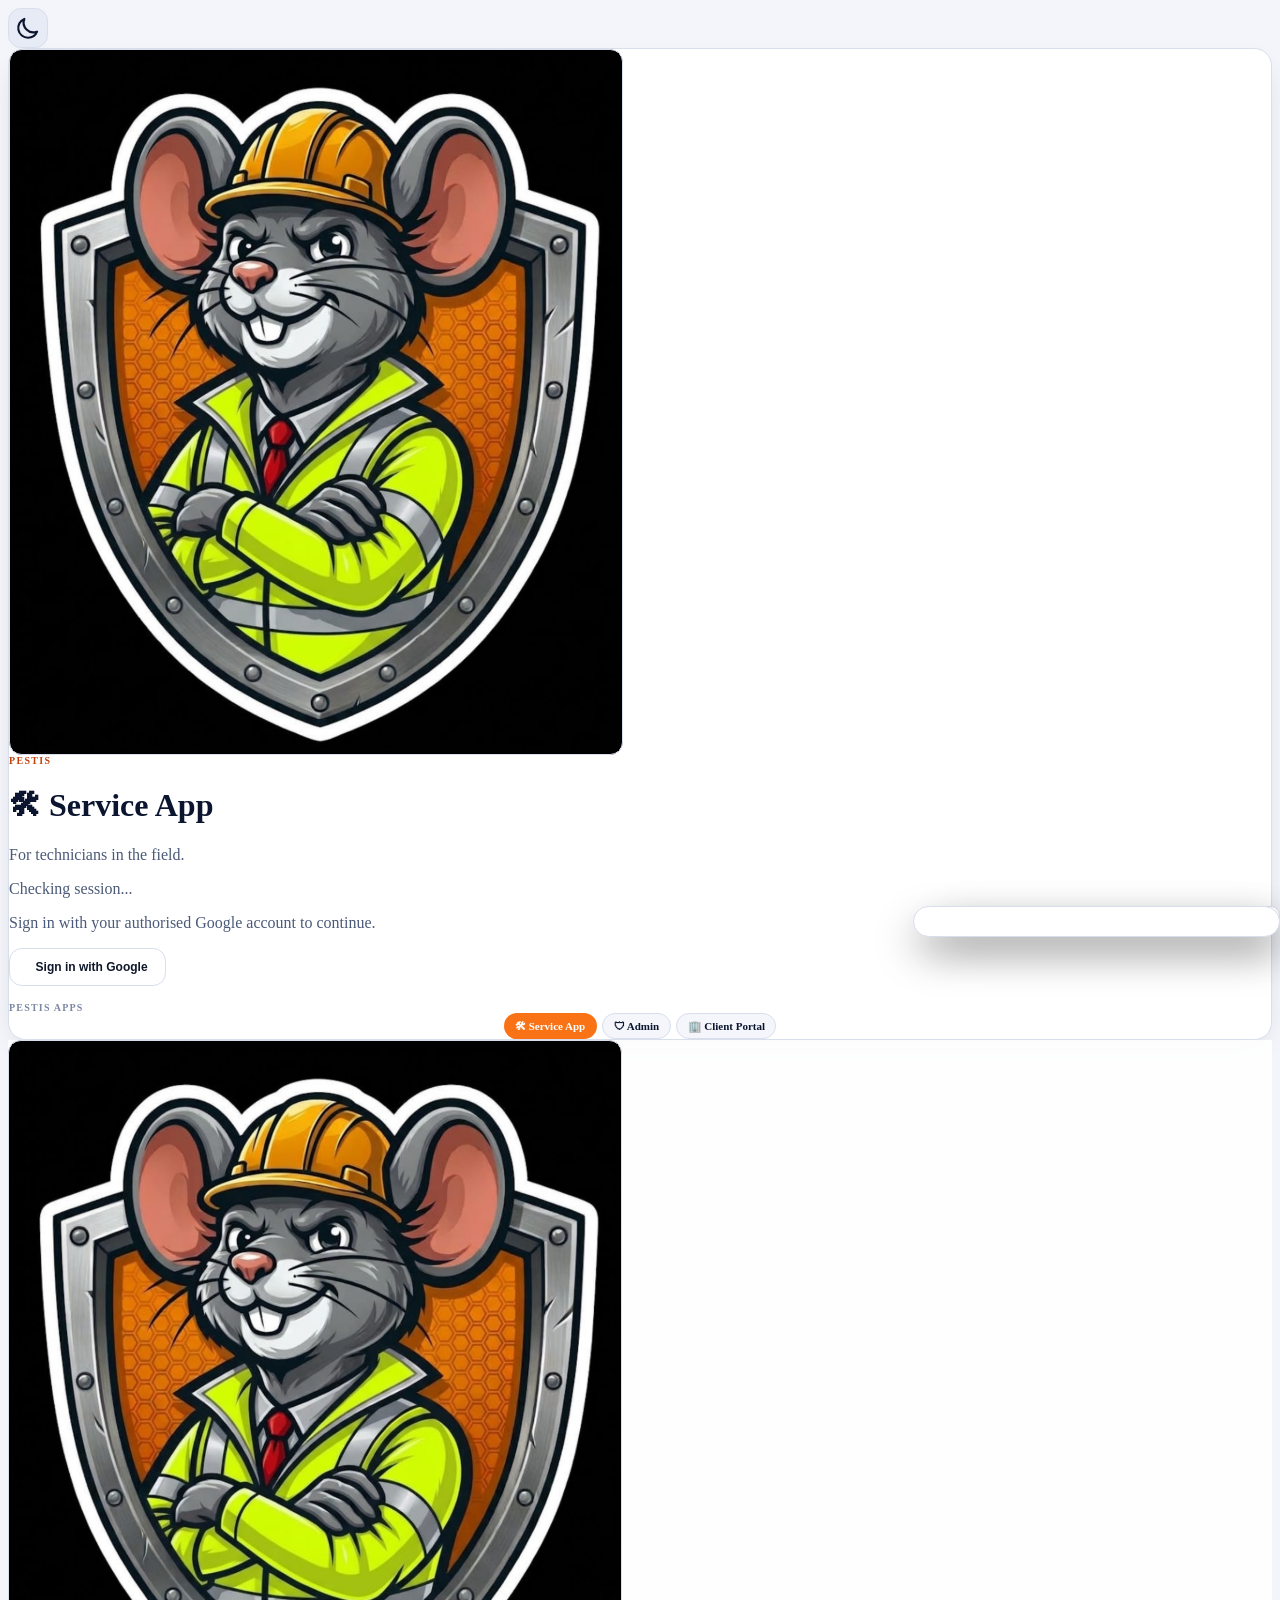
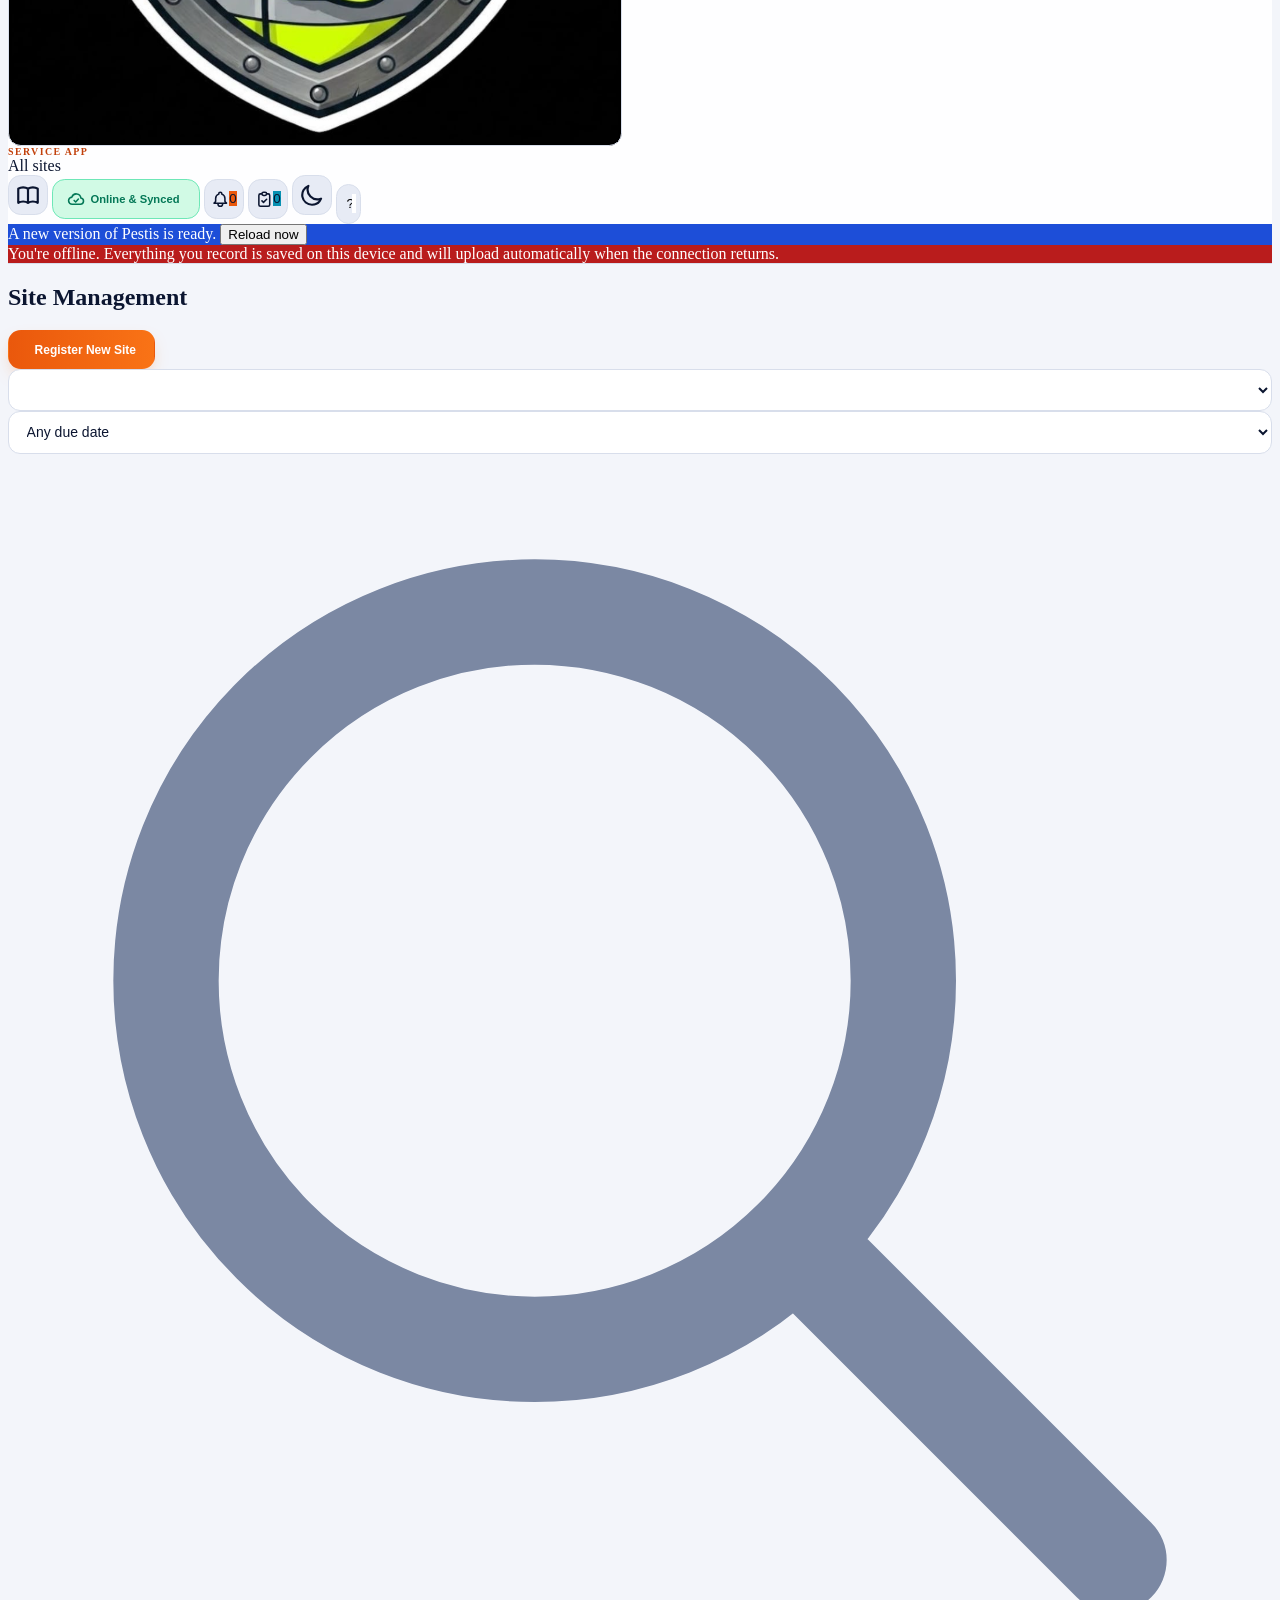
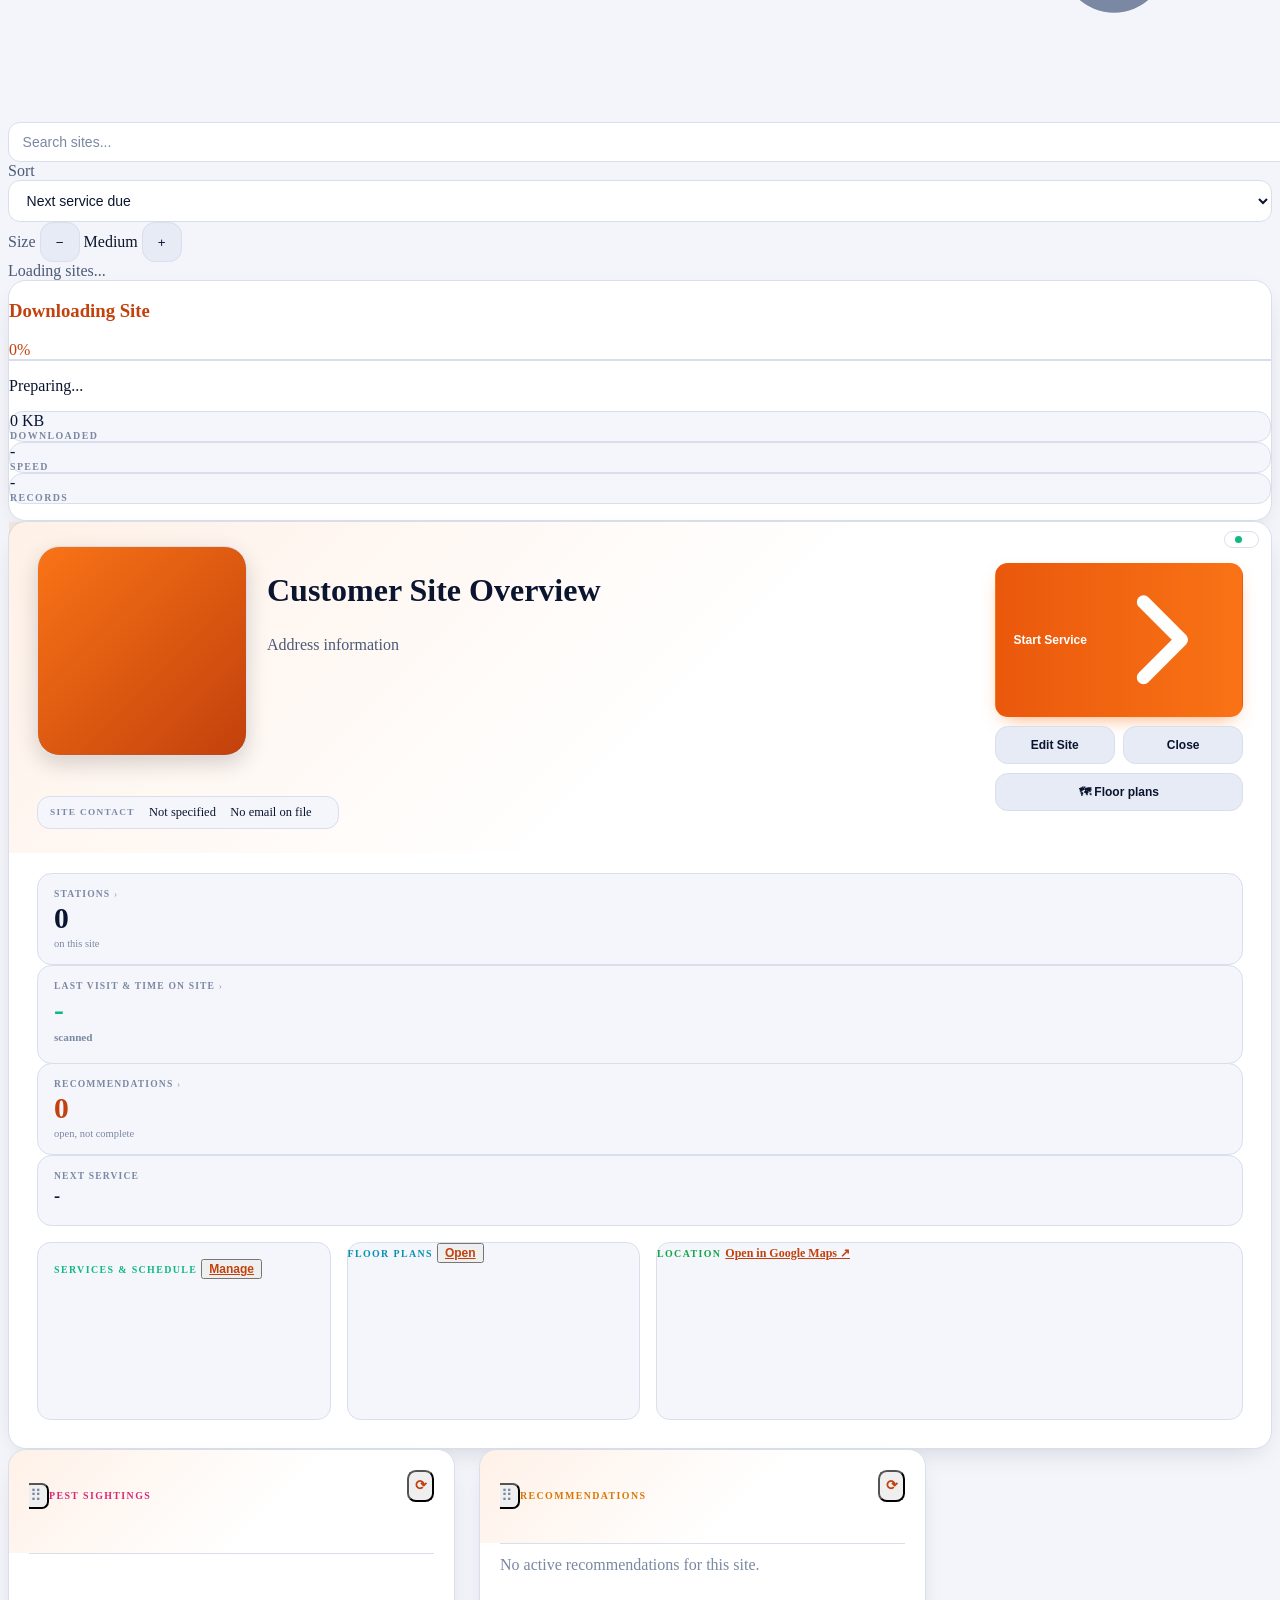
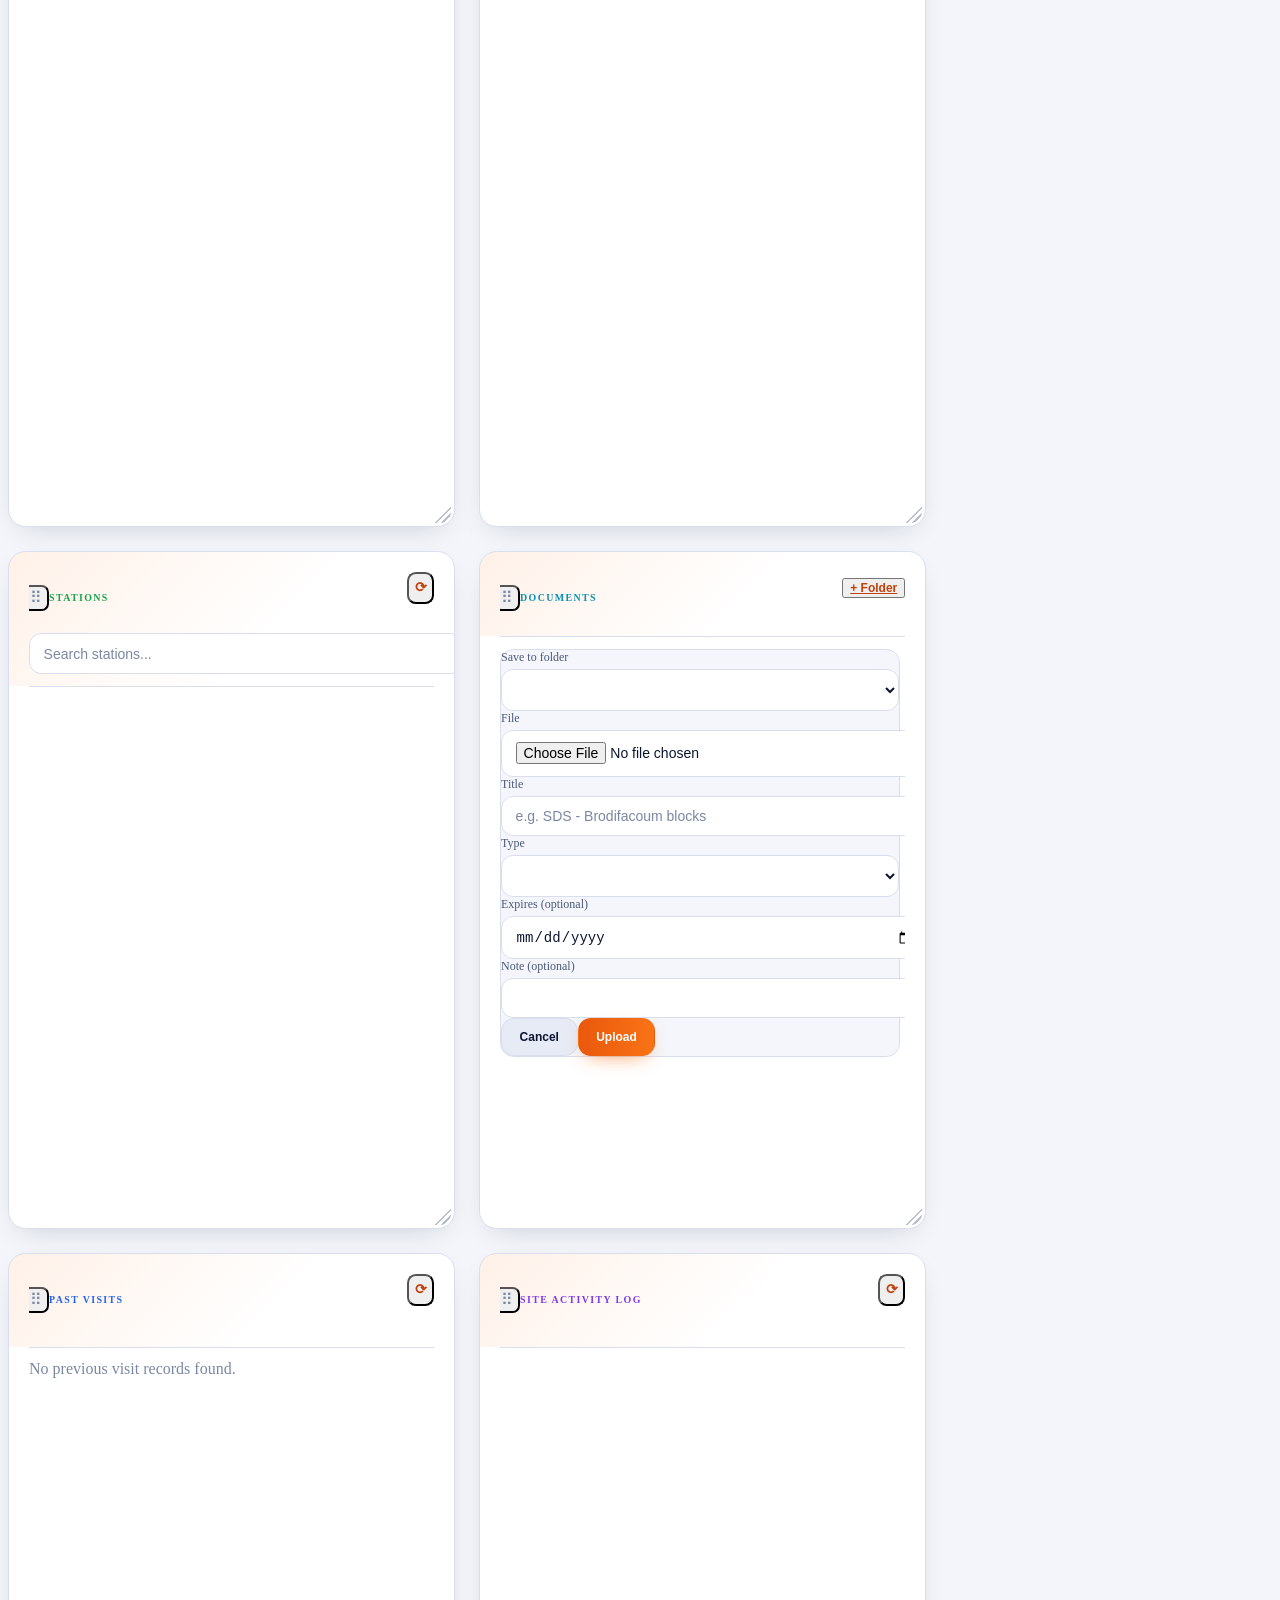
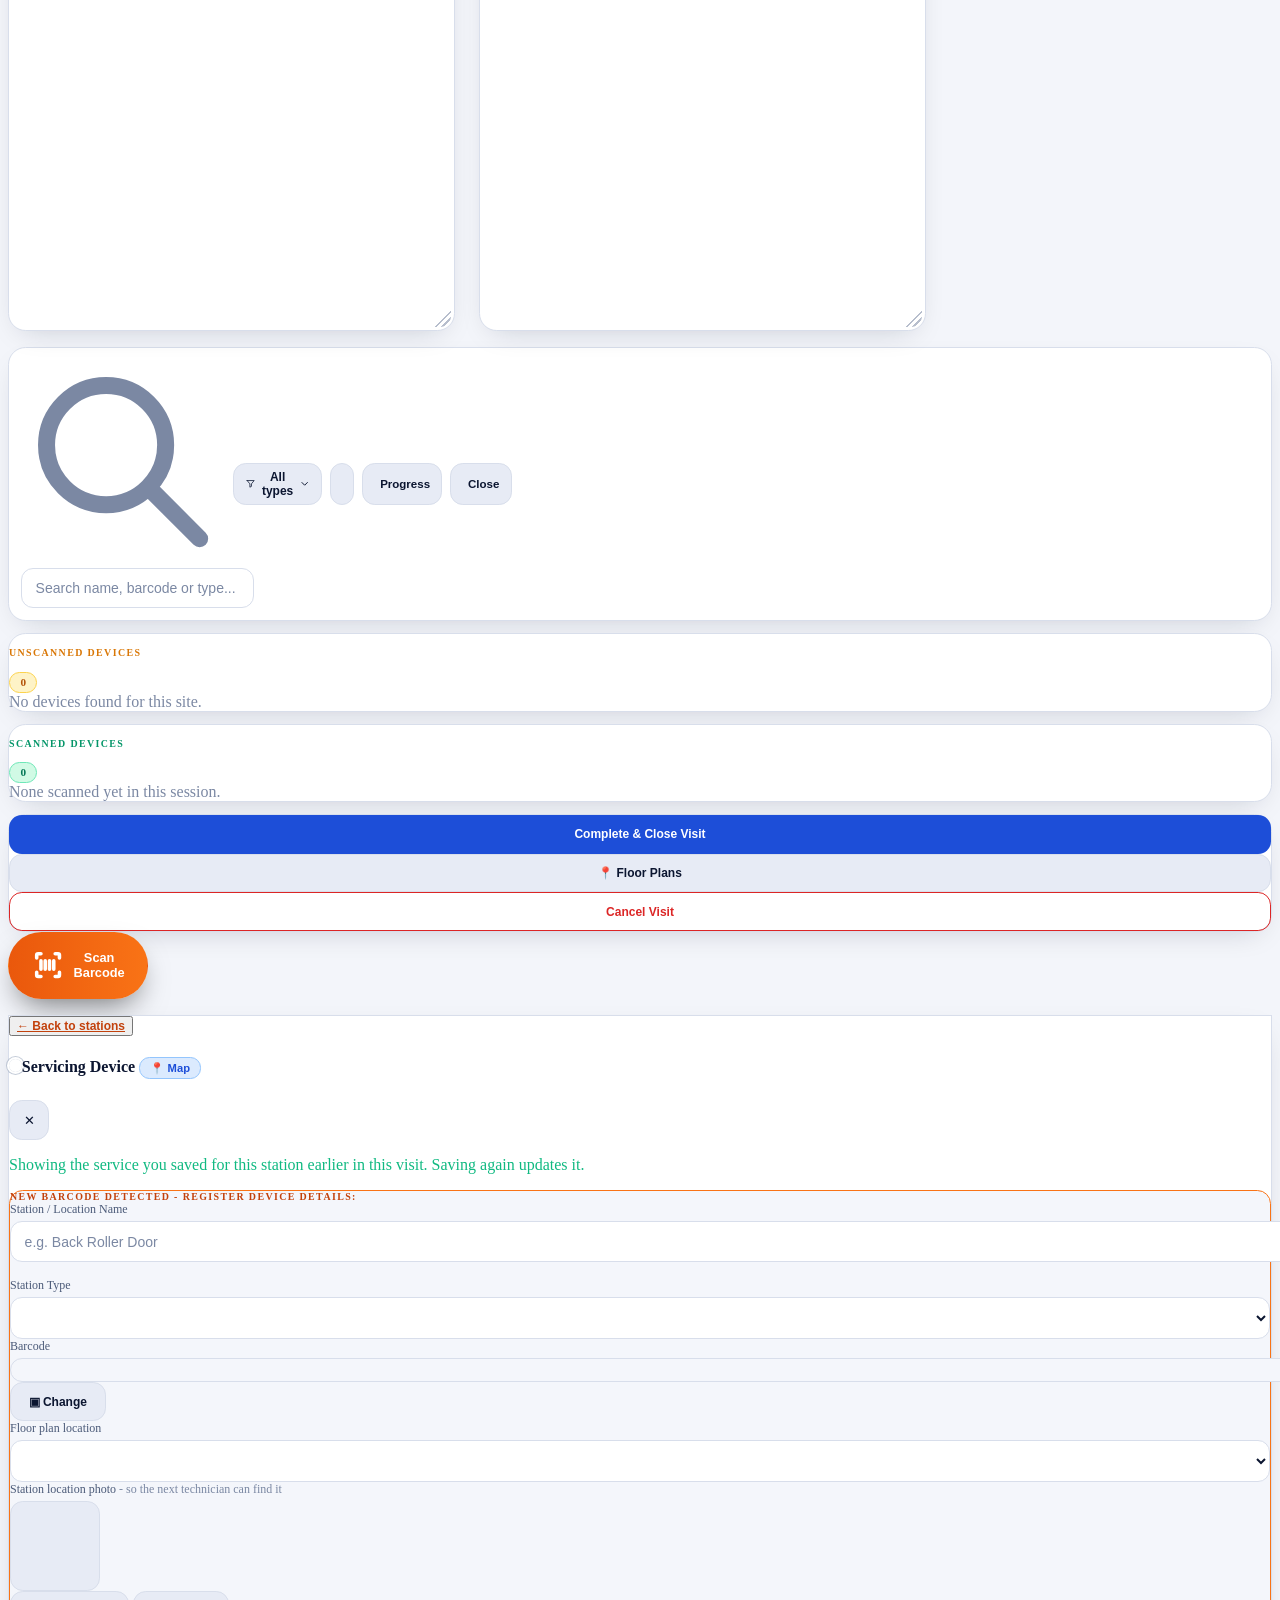
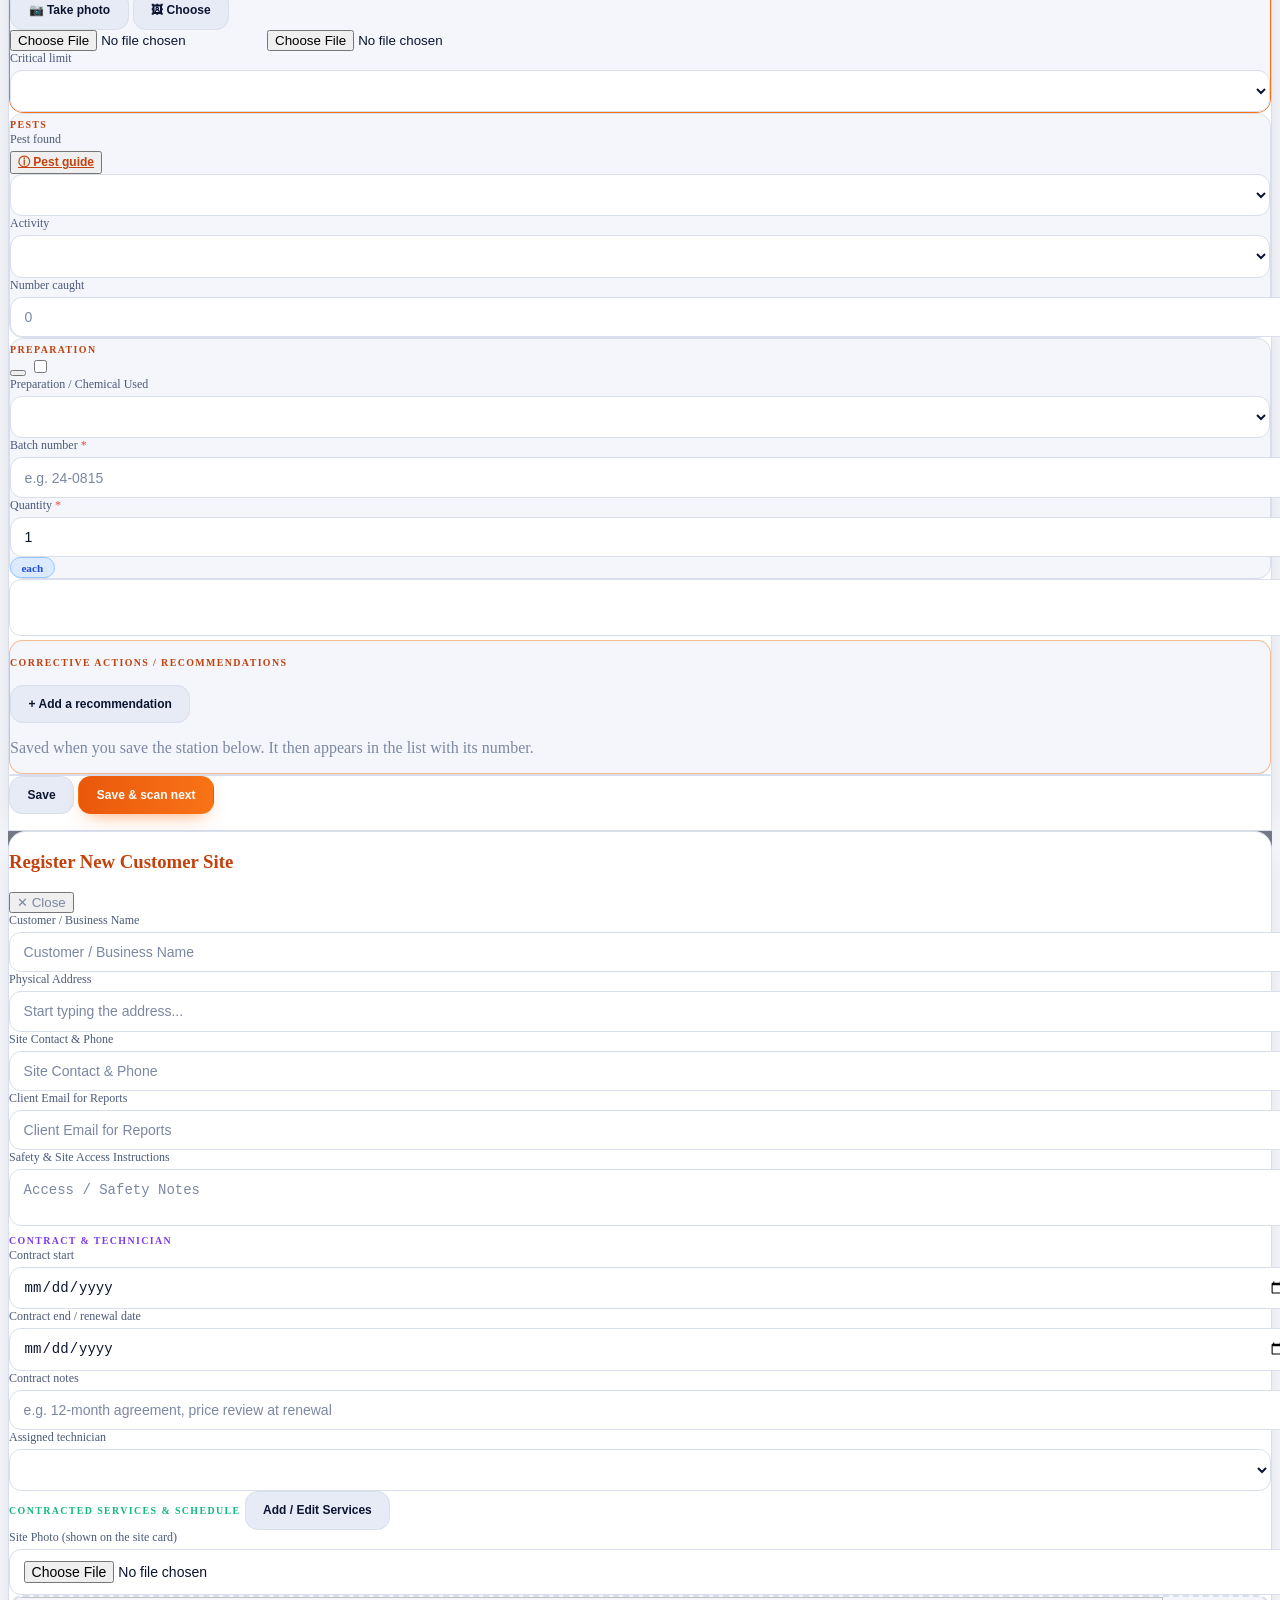
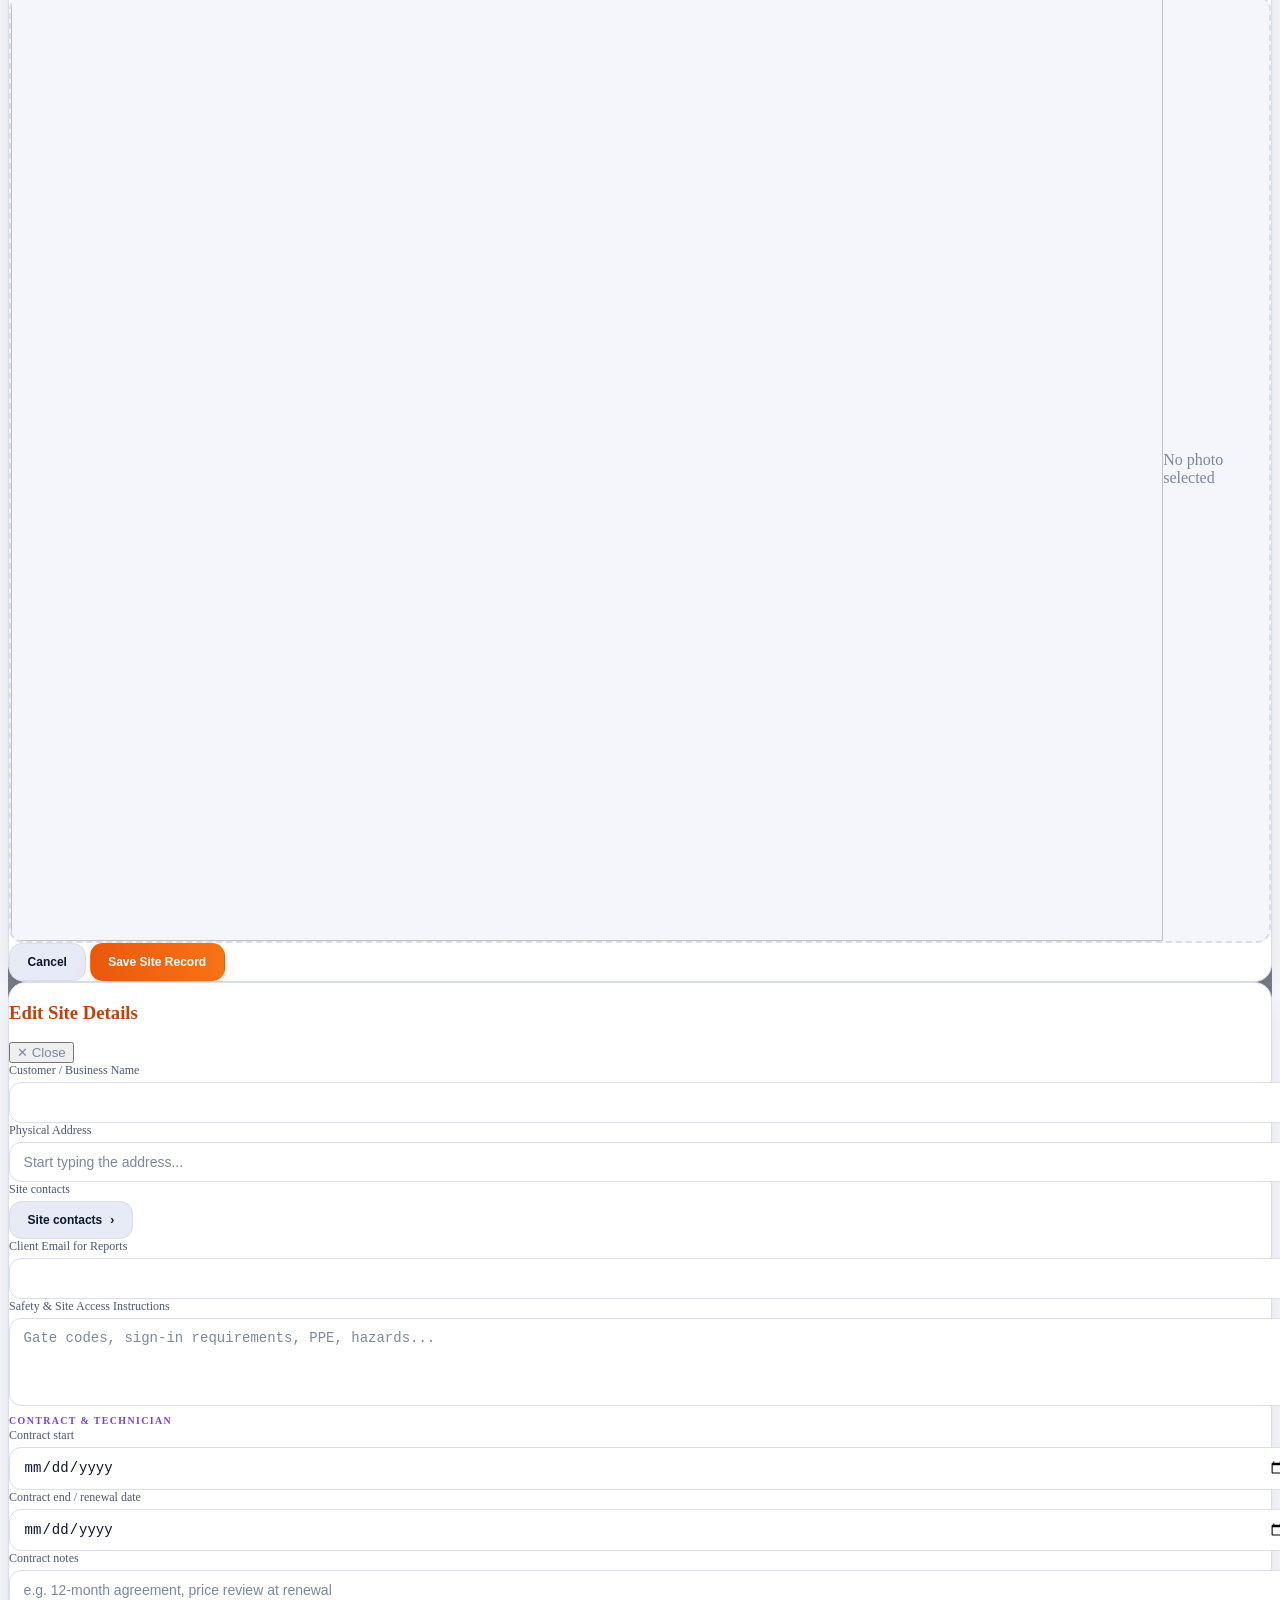
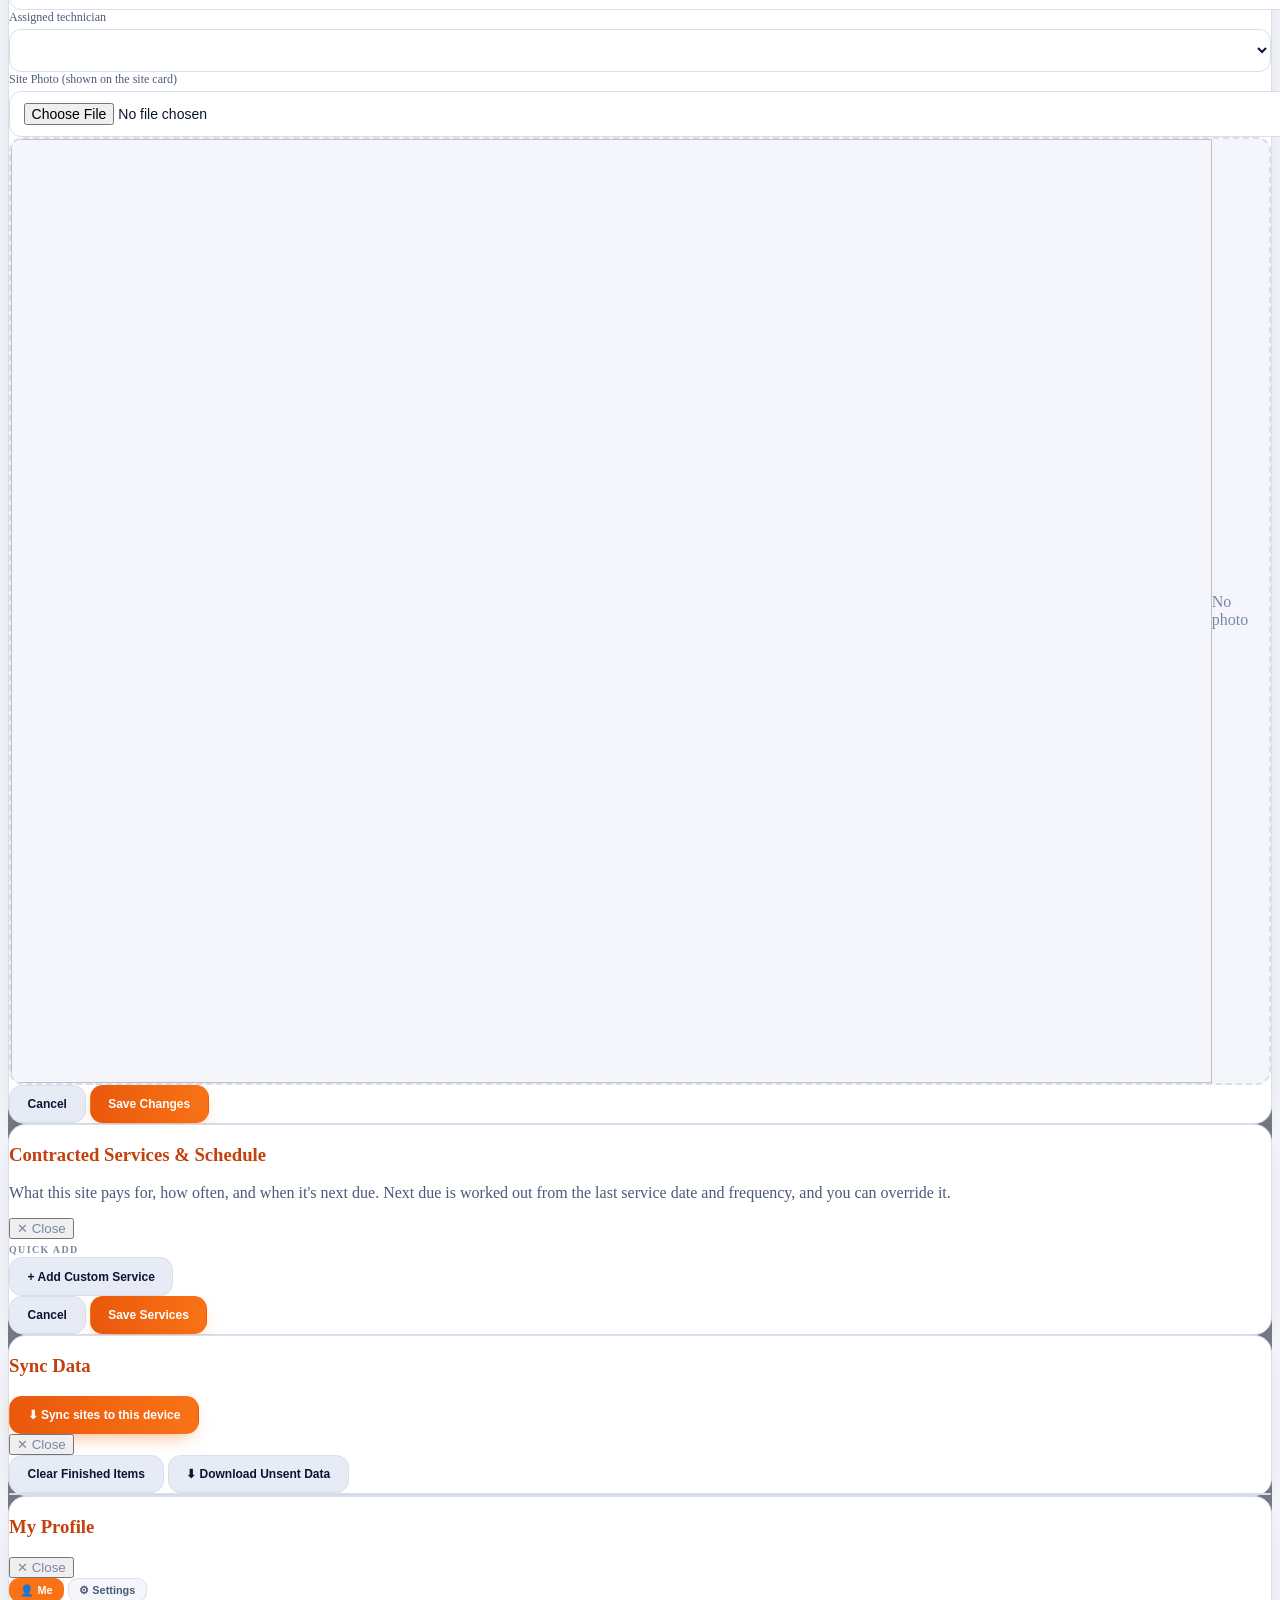
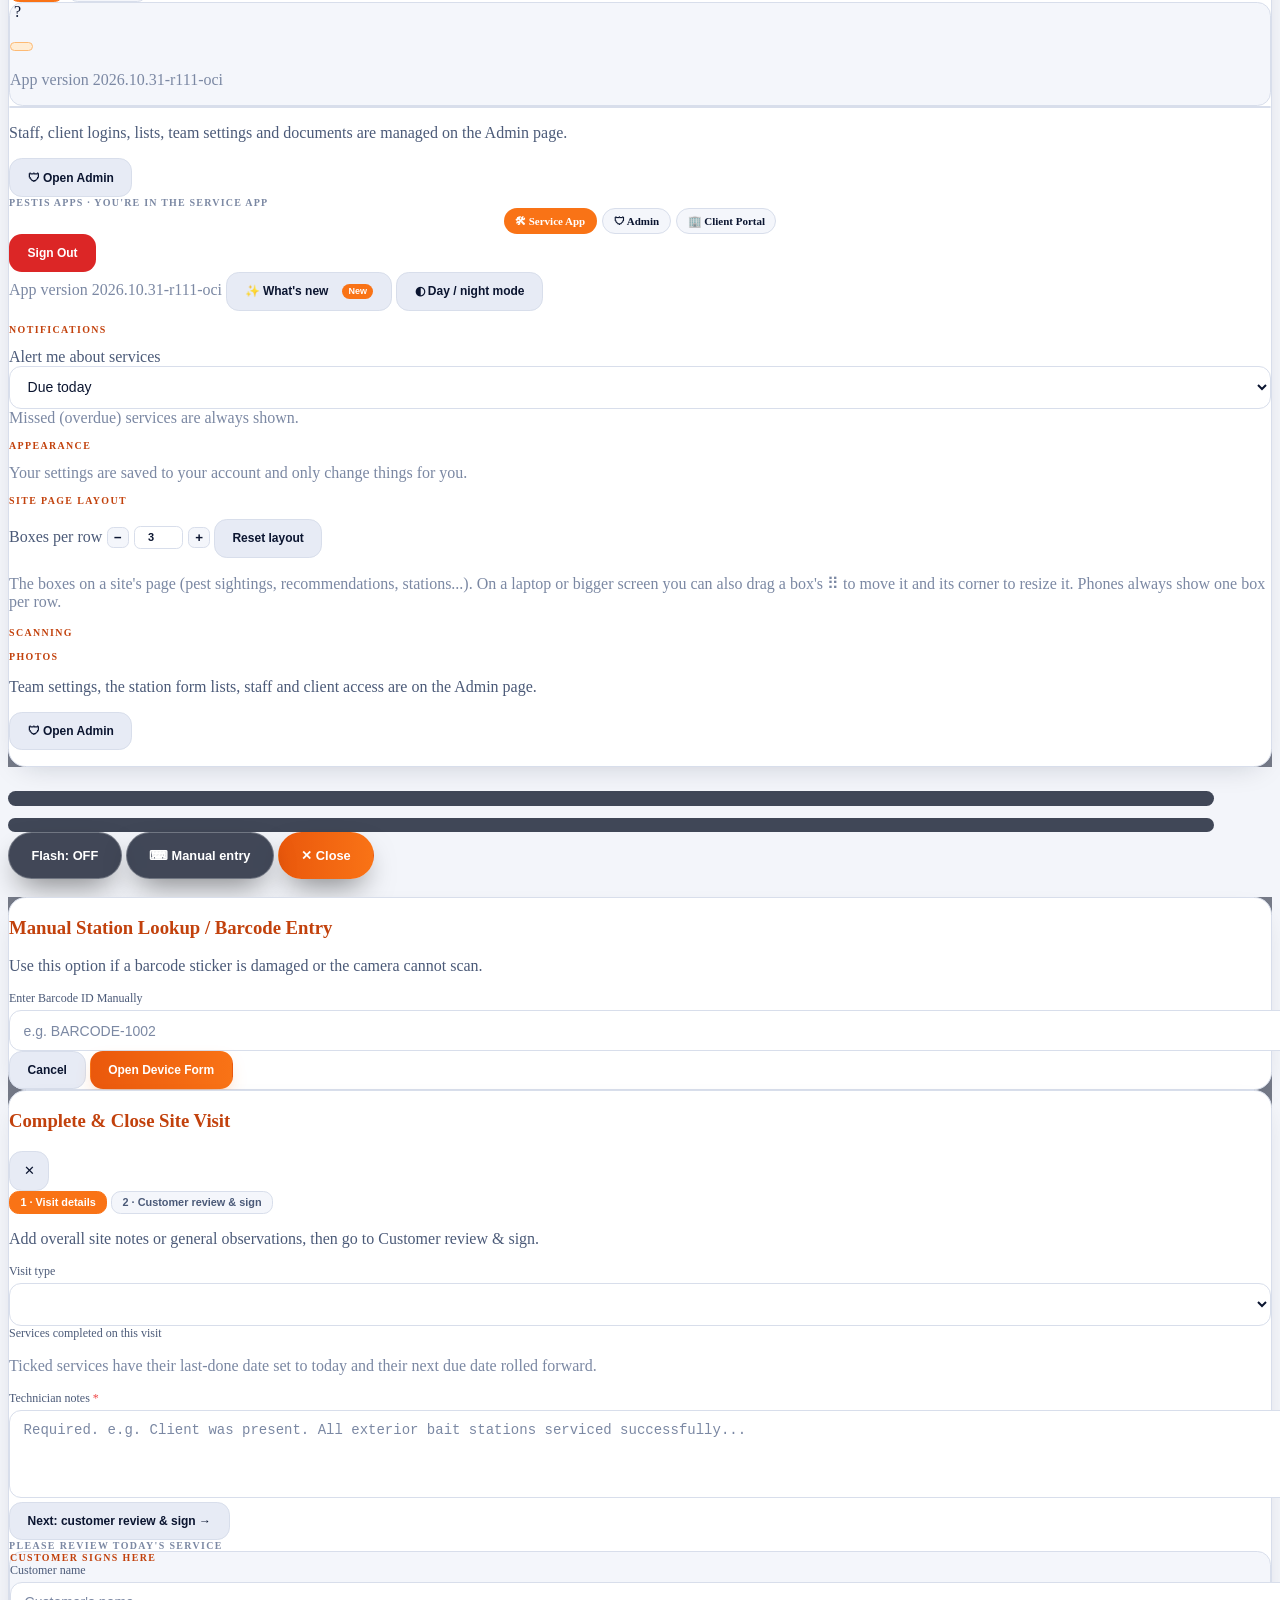
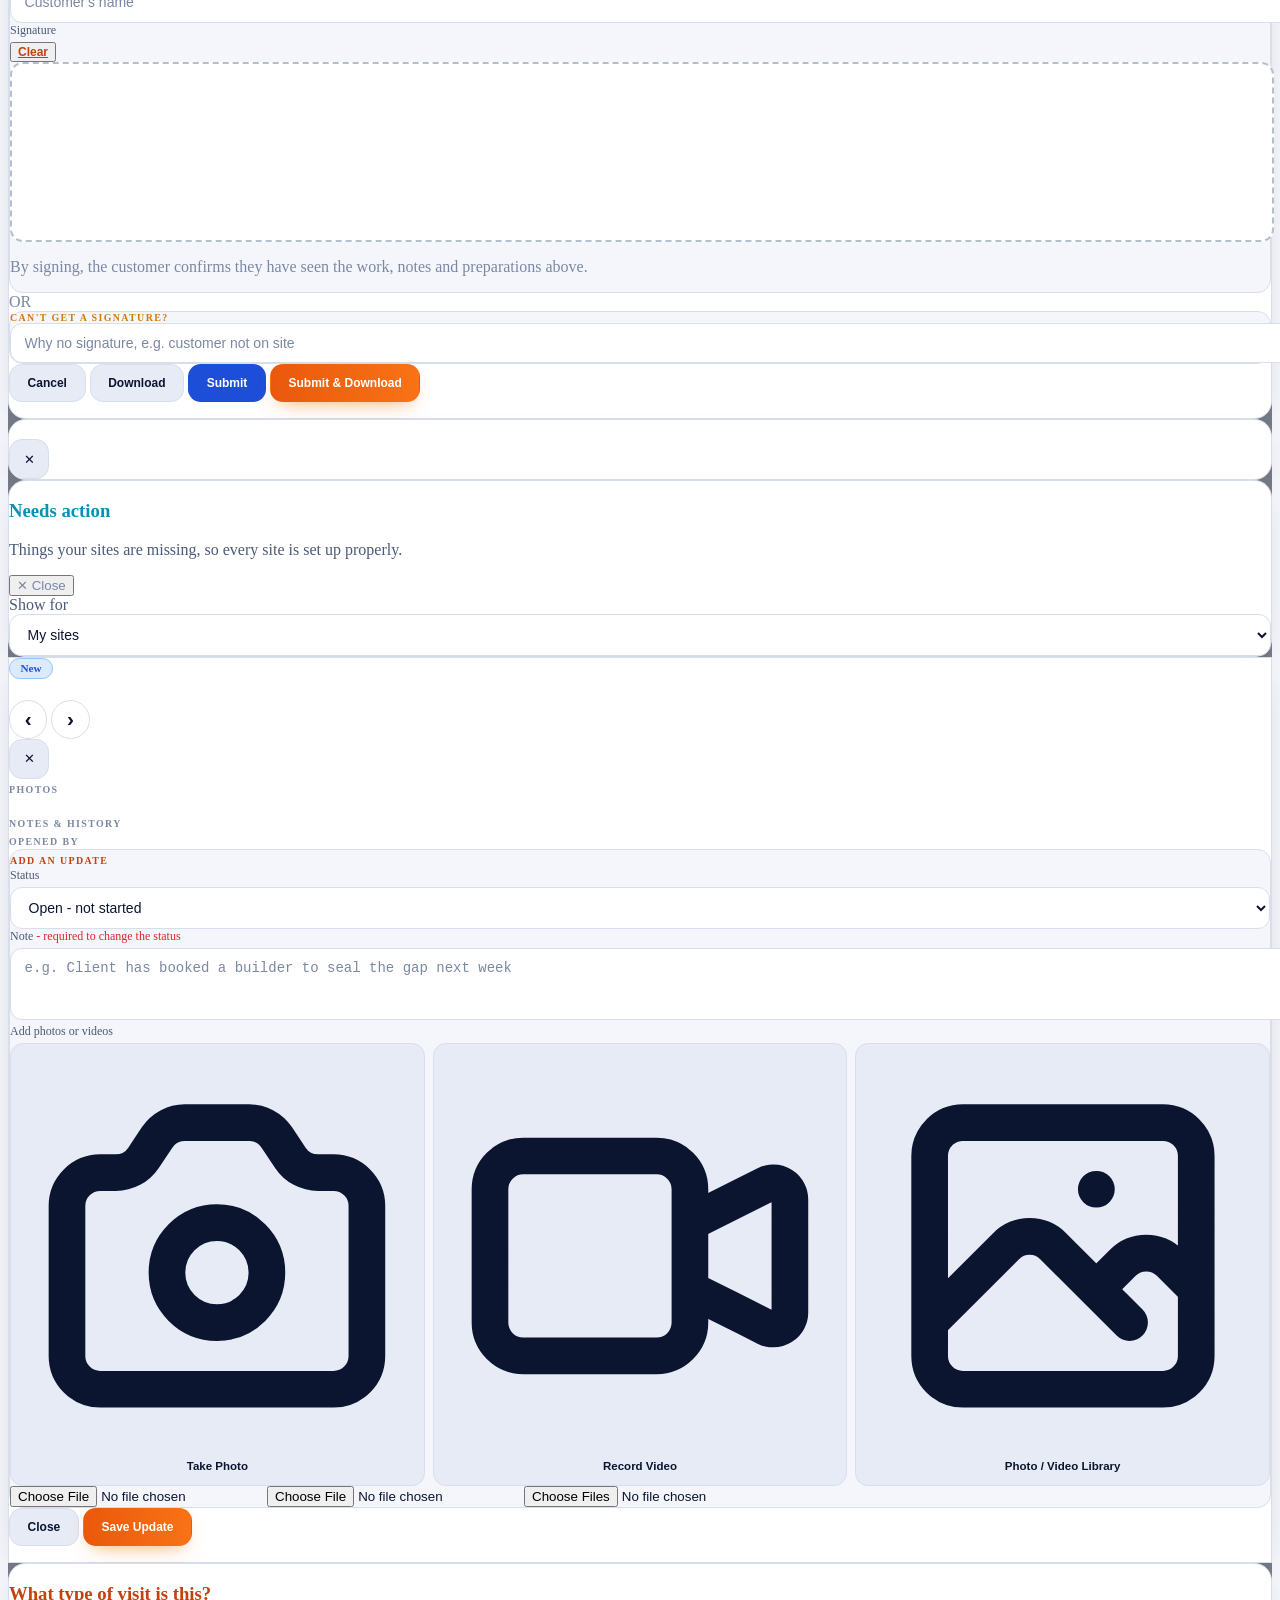
==== index.html @ 9f253c48 "r111: floor plan and document expiry notifications, seen per person everywhere, data stored in Admin" ====
<!DOCTYPE html>
<html lang="en">
<head>
    <meta charset="UTF-8">
    <meta name="viewport" content="width=device-width, initial-scale=1.0">
    <title>Pestis - Enterprise Field Operations</title>
    <script>
        // Start-up check: notes anything that goes wrong while the app starts, so the sign-in screen can say what it is
        window.__boot = { step: 'Loading the app', errors: [], started: Date.now() };
        window.addEventListener('error', function (e) {
            try {
                var t = e && e.target, src = t && /^(SCRIPT|LINK)$/.test(t.tagName || '') && (t.src || t.href);
                if (!src && !e.message) return;
                window.__boot.errors.push(src && !e.message ? 'Could not download ' + src : (e.message || 'Error') + (e.filename ? ' (' + String(e.filename).split('/').pop() + ':' + e.lineno + ')' : ''));
            } catch (x) {}
        }, true);
        window.addEventListener('unhandledrejection', function (e) { try { var r = e && e.reason; window.__boot.errors.push('Unhandled: ' + ((r && r.message) || r)); } catch (x) {} });
    </script>
    <script src="https://cdn.tailwindcss.com"></script>
    <script>
        tailwind.config = {
            darkMode: 'class',
            theme: {
                extend: {
                    colors: {
                        brand: {
                            50: '#fff7ed',
                            100: '#ffedd5',
                            400: 'rgb(var(--b400) / <alpha-value>)',
                            500: 'rgb(var(--b500) / <alpha-value>)',
                            600: 'rgb(var(--b600) / <alpha-value>)',
                            700: 'rgb(var(--b700) / <alpha-value>)',
                            900: '#7c2d12',
                            950: '#431407'
                        }
                    }
                }
            }
        }
    </script>
    <!-- Apply saved theme before first paint (dark is the default) -->
    <script>
        // Colour themes (each person picks one; saved to their account). [key, name, 400, 500, 600, 700 (r g b), day background, night background]
        window.PESTIS_THEMES = [
            ['orange', 'Pestis Orange', '251 146 60', '249 115 22', '234 88 12', '194 65 12', '#f3f5fa', '#060d1f'],
            ['blue', 'Ocean Blue', '96 165 250', '59 130 246', '37 99 235', '29 78 216', '#f1f5fb', '#050d1f'],
            ['green', 'Forest Green', '74 222 128', '34 197 94', '22 163 74', '21 128 61', '#f1f7f3', '#04140c'],
            ['teal', 'Lagoon Teal', '45 212 191', '20 184 166', '13 148 136', '15 118 110', '#eff7f6', '#031312'],
            ['purple', 'Royal Purple', '192 132 252', '168 85 247', '147 51 234', '126 34 206', '#f6f3fb', '#0d081d'],
            ['indigo', 'Indigo', '129 140 248', '99 102 241', '79 70 229', '67 56 202', '#f2f2fb', '#08091d'],
            ['red', 'Crimson', '248 113 113', '239 68 68', '220 38 38', '185 28 28', '#faf3f4', '#16070b'],
            ['rose', 'Rose', '244 114 182', '236 72 153', '219 39 119', '190 24 93', '#faf2f6', '#15060f'],
            ['gold', 'Harvest Gold', '250 204 21', '234 179 8', '202 138 4', '161 98 7', '#f8f6ee', '#120f05'],
            ['graphite', 'Graphite', '148 163 184', '100 116 139', '71 85 105', '51 65 85', '#f2f3f5', '#0a0d12']
        ];
        // theme: a key above · size: small | normal | large | xl · motion: on | off
        window.applyPestisLook = function (theme, size, motion) {
            const t = window.PESTIS_THEMES.find(x => x[0] === theme) || window.PESTIS_THEMES[0], h = document.documentElement;
            if (!h || !h.style || !h.style.setProperty) return;
            ['--b400', '--b500', '--b600', '--b700'].forEach((v, i) => h.style.setProperty(v, t[i + 2]));
            h.style.setProperty('--bg-l', t[6]); h.style.setProperty('--bg-d', t[7]);
            h.setAttribute('data-theme', t[0]);
            h.style.fontSize = size === 'small' ? '15px' : size === 'large' ? '17.5px' : size === 'xl' ? '19px' : '';
            if (h.classList) h.classList.toggle('reduce-motion', motion === 'off');
        };
        try {
            if (localStorage.getItem('pestis-theme') === 'dark') document.documentElement.classList.add('dark');
            const lj = k => { try { return JSON.parse(localStorage.getItem(k)); } catch (e) { return null; } };
            window.applyPestisLook(lj('pestis-color-theme'), lj('pestis-text-size'), lj('pestis-motion'));
        } catch (e) {}
    </script>
    <script src="pestis-db.js"></script>
    <!-- Html5Qrcode Scanner Library (pinned version so it can be cached for offline use) -->
    <script src="https://unpkg.com/html5-qrcode@2.3.8/html5-qrcode.min.js" type="text/javascript"></script>
    <!-- jsPDF for Professional Client PDF Service Reports -->
    <script src="https://cdnjs.cloudflare.com/ajax/libs/jspdf/2.5.1/jspdf.umd.min.js"></script>

    <style>
        /* ================= THEME TOKENS ================= */
        :root {
            --bg: var(--bg-l, #f3f5fa);
            --surface: #ffffff;
            --surface2: #f4f6fb;
            --surface3: #e7ebf5;
            --field: #ffffff;
            --border: #d8deeb;
            --text: #0b1530;
            --muted: #4b5a78;
            --faint: #7b88a3;
            --accent: rgb(var(--b500));
            --accent-text: rgb(var(--b700));
            --header-bg: rgba(255, 255, 255, .88);
            --shadow: 0 10px 30px -14px rgba(15, 23, 42, .22);
            --overlay: rgba(15, 23, 42, .55);
        }
        html.dark {
            --bg: var(--bg-d, #060d1f);
            --surface: #0c1733;
            --surface2: #091229;
            --surface3: #16244a;
            --field: #0f1c3d;
            --border: #1d2d58;
            --text: #f1f5f9;
            --muted: #9db0d1;
            --faint: #6b7fa6;
            --accent: rgb(var(--b400));
            --accent-text: rgb(var(--b400));
            --header-bg: rgba(9, 18, 42, .85);
            --shadow: 0 20px 40px -22px rgba(0, 0, 0, .75);
            --overlay: rgba(3, 8, 22, .82);
        }

        body { background: var(--bg); color: var(--text); }
        ::selection { background: rgb(var(--b500)); color: #fff; }

        /* ================= SURFACES ================= */
        .card { background: var(--surface); border: 1px solid var(--border); border-radius: 1.1rem; box-shadow: var(--shadow); }
        .inset { background: var(--surface2); border: 1px solid var(--border); border-radius: .85rem; }
        .app-header { background: var(--header-bg); border-bottom: 1px solid var(--border); backdrop-filter: blur(12px); -webkit-backdrop-filter: blur(12px); }
        .divider { border-color: var(--border); }
        .overlay { background: var(--overlay); backdrop-filter: blur(6px); -webkit-backdrop-filter: blur(6px); }
        .logo-tile { background: #000; border-radius: .8rem; padding: 3px; border: 1px solid var(--border); display: inline-flex; }

        /* ================= TEXT ================= */
        .t-strong { color: var(--text); }
        .t-muted { color: var(--muted); }
        .t-faint { color: var(--faint); }
        .t-accent { color: var(--accent-text); }
        .lbl { display: block; font-size: .75rem; font-weight: 500; color: var(--muted); margin-bottom: .25rem; }
        .eyebrow { font-size: .62rem; font-weight: 800; letter-spacing: .14em; text-transform: uppercase; }

        /* ================= FORM FIELDS ================= */
        .field { width: 100%; background: var(--field); border: 1px solid var(--border); color: var(--text); border-radius: .75rem; padding: .7rem .85rem; font-size: .875rem; outline: none; transition: border-color .15s, box-shadow .15s; }
        .field::placeholder { color: var(--faint); }
        .field:focus { border-color: rgb(var(--b500)); box-shadow: 0 0 0 3px rgb(var(--b500) / .18); }
        html.dark input[type="date"].field { color-scheme: dark; }

        /* ================= BUTTONS ================= */
        .btn { display: inline-flex; align-items: center; justify-content: center; gap: .5rem; font-weight: 800; font-size: .75rem; padding: .7rem 1.1rem; border-radius: .8rem; cursor: pointer; transition: all .15s ease; border: 1px solid transparent; white-space: nowrap; }
        .btn:hover { filter: brightness(1.08); }
        .btn:active { transform: scale(.98); }
        .btn:disabled { opacity: .55; cursor: not-allowed; }
        .btn-primary { background: linear-gradient(90deg, rgb(var(--b600)), rgb(var(--b500))); color: #fff; box-shadow: 0 8px 20px -10px rgb(var(--b500) / .8); }
        .btn-secondary { background: var(--surface3); color: var(--text); border-color: var(--border); }
        .btn-blue { background: #1d4ed8; color: #fff; }
        .btn-danger { background: #dc2626; color: #fff; }
        .btn-outline-danger { background: transparent; color: #dc2626; border-color: #dc2626; }
        html.dark .btn-outline-danger { color: #f87171; border-color: #f87171; }
        .btn-outline-danger:hover { background: rgba(220, 38, 38, .1); }
        .btn-white { background: #fff; color: #0f172a; border-color: #d8deeb; }
        .icon-btn { width: 2.5rem; height: 2.5rem; display: inline-flex; align-items: center; justify-content: center; border-radius: .8rem; background: var(--surface3); border: 1px solid var(--border); color: var(--text); cursor: pointer; transition: all .15s; }
        .viewer-arrow { top: 50%; transform: translateY(-50%); width: 3rem; height: 3rem; font-size: 1.6rem; border-radius: 999px; box-shadow: var(--shadow); }
        .icon-btn:hover { border-color: rgb(var(--b500)); color: var(--accent-text); }
        .icon-sun { display: none; }
        html.dark .icon-sun { display: inline; }
        html.dark .icon-moon { display: none; }

        /* ================= CHIPS ================= */
        .chip { display: inline-flex; align-items: center; gap: .35rem; padding: .22rem .65rem; border-radius: .65rem; font-size: .7rem; font-weight: 700; border: 1px solid; white-space: nowrap; }
        .chip-amber { color: #b45309; background: #fef3c7; border-color: #fcd34d; }
        .chip-green { color: #047857; background: #d1fae5; border-color: #6ee7b7; }
        .chip-blue { color: #1d4ed8; background: #dbeafe; border-color: #93c5fd; }
        .chip-red { color: #b91c1c; background: #fee2e2; border-color: #fca5a5; }
        .chip-orange { color: rgb(var(--b700)); background: #ffedd5; border-color: #fdba74; }
        html.dark .chip-amber { color: #fbbf24; background: rgba(245, 158, 11, .12); border-color: rgba(245, 158, 11, .3); }
        html.dark .chip-green { color: #34d399; background: rgba(16, 185, 129, .12); border-color: rgba(16, 185, 129, .3); }
        html.dark .chip-blue { color: #7db4ff; background: rgba(59, 130, 246, .14); border-color: rgba(59, 130, 246, .35); }
        html.dark .chip-red { color: #f87171; background: rgba(239, 68, 68, .12); border-color: rgba(239, 68, 68, .3); }
        html.dark .chip-orange { color: rgb(var(--b400)); background: rgb(var(--b500) / .14); border-color: rgb(var(--b500) / .35); }

        .sync-btn { cursor: pointer; padding: 0 .85rem; }
        .sync-ico { display: inline-flex; align-items: center; justify-content: center; width: 1.15rem; height: 1.15rem; flex-shrink: 0; }
        .sync-ico svg { width: 100%; height: 100%; display: block; }
        /* header controls share one height */
        .visit-act { width: 100%; justify-content: center; text-align: center; line-height: 1.2; padding-left: .5rem; padding-right: .5rem; white-space: normal; }
        .header-h { height: 2.5rem; border-radius: .8rem; box-sizing: border-box; }
        /* phones: a compact header so "Service App" and the site name still fit (Admin is in the profile, day/night in Settings in the profile) */
        @media (max-width: 639px) {
            #appHeader .icon-btn, #appHeader .header-h { width: 2.2rem; height: 2.2rem; min-width: 2.2rem; }
            /* the sync button: a square with its cloud icon in the middle; the number waiting sits on the corner */
            #appHeader #syncStatusBadge { width: 2.2rem; padding: 0; gap: 0; justify-content: center; position: relative; }
            #appHeader #syncStatusBadge .queue-count { position: absolute; top: -.4rem; right: -.4rem; margin: 0; }
            /* the profile button: a square tile with the picture centred in it */
            #appHeader #profileChip { width: 2.2rem; padding: 0; gap: 0; justify-content: center; }
            #appHeader #profileChip #headerAvatar, #appHeader #profileChip #headerAvatarFallback { width: 1.7rem; height: 1.7rem; border-radius: .55rem; }
            #appHeader #adminBtn, #appHeader #themeBtnHeader { display: none !important; }
            #appHeader .logo-tile img { height: 2.4rem; }
        }
        .sync-btn:hover { filter: brightness(1.05); }
        .station-photo-box { width: 5.5rem; height: 5.5rem; border-radius: .8rem; overflow: hidden; background: var(--surface3); border: 1px solid var(--border); display: flex; align-items: center; justify-content: center; position: relative; flex-shrink: 0; }
        .station-photo-box img { width: 100%; height: 100%; object-fit: cover; cursor: zoom-in; }
        .station-photo-lg { width: 8rem; height: 8rem; }
        .station-photo-empty { font-size: .65rem; text-align: center; color: var(--faint); line-height: 1.3; }
        .station-photo-new { position: absolute; bottom: .25rem; right: .25rem; background: rgb(var(--b500)); color: #fff; font-size: .55rem; font-weight: 900; padding: .05rem .35rem; border-radius: 999px; }
        /* site header */
        .site-hero-band { position: relative; isolation: isolate; padding: 1rem; background: linear-gradient(135deg, rgb(var(--b500) / .10), transparent 55%); }
        .sh-topline { display: flex; align-items: center; justify-content: space-between; gap: .75rem; font-size: 11px; margin-bottom: .8rem; }
        .sh-id { display: flex; flex-wrap: wrap; align-items: flex-start; gap: .9rem; min-width: 0; }
        .sh-id > .sh-contact { flex: 0 1 auto; margin-top: 0; width: fit-content; max-width: 100%; }
        .sh-id > .sh-break { flex-basis: 100%; height: 0; }   /* the contact box starts its own line, only as wide as it needs */
        .sh-id > .min-w-0 { min-width: 0; flex: 1; }
        .sh-title { font-size: 1.45rem; font-weight: 900; line-height: 1.15; }
        .sh-contact { margin-top: .75rem; }
        .sh-body { padding: 1rem; display: flex; flex-direction: column; gap: 1rem; }
        @media (min-width: 640px) {
            .site-hero-band { padding: 1.5rem 1.75rem; }
            .sh-id { gap: 1.25rem; }
            .sh-title { font-size: 2rem; }
            .sh-body { padding: 1.25rem 1.75rem 1.75rem; }
        }
        .site-hero-band::before { content: ''; position: absolute; inset: 0; z-index: -1; background-image: var(--hero-img, none); background-size: cover; background-position: center; filter: blur(30px) saturate(1.25); opacity: .16; transform: scale(1.25); }
        .sh-grid { display: grid; grid-template-columns: minmax(0, 1fr); gap: 1rem; align-items: start; }
        @media (min-width: 1024px) { .sh-grid { grid-template-columns: minmax(0, 1fr) 15.5rem; gap: 1.75rem; align-items: center; } }
        .sh-cover { flex-shrink: 0; width: 7rem; height: 7rem; border-radius: 1rem; overflow: hidden; border: 1px solid var(--border); box-shadow: 0 8px 22px rgba(0, 0, 0, .16); }
        @media (min-width: 640px) { .sh-cover { width: 10.5rem; height: 10.5rem; border-radius: 1.25rem; } }
        @media (min-width: 1280px) { .sh-cover { width: 13rem; height: 13rem; border-radius: 1.4rem; } }
        .sh-sync { display: flex; align-items: center; gap: .5rem; min-width: 0; margin-top: .35rem; font-size: 11px; color: var(--faint); }
        /* header bottom box: stations by type + services | floor plans | location */
        .sh-info { display: grid; gap: .75rem; grid-template-columns: minmax(0, 1fr); }
        .sh-pair { padding: 1rem; display: flex; flex-direction: column; gap: 1rem; }
        .sh-pair-2 { border-top: 1px solid var(--border); padding-top: 1rem; }
        @media (min-width: 768px) { .sh-info { gap: 1rem; grid-template-columns: minmax(0, 1fr) minmax(0, 1fr); } .sh-loc { grid-column: 1 / -1; } }
        @media (min-width: 1280px) { .sh-info { grid-template-columns: minmax(0, 1fr) minmax(0, 1fr) minmax(0, 2fr); } .sh-loc { grid-column: auto; } }
        .svc-mini-list { display: flex; flex-direction: column; gap: .35rem; max-height: 9.4rem; overflow-y: auto; }
        .svc-mini { display: flex; align-items: center; gap: .5rem; width: 100%; text-align: left; padding: .4rem .55rem; border-radius: .6rem; background: var(--surface); border: 1px solid var(--border); font-size: .75rem; cursor: pointer; min-width: 0; }
        .svc-mini:hover { border-color: #10b981; }
        .svc-mini .chip { font-size: 9.5px; padding: .05rem .4rem; }
        /* clickable numbers */
        .kpi-click { cursor: pointer; transition: border-color .15s, transform .15s; }
        .kpi-click:hover { border-color: rgb(var(--b500)); }
        .kpi-click:active { transform: scale(.98); }
        .kpi-click .kpi-k::after { content: ' ›'; opacity: .6; }
        /* the boxes under the header: one column on phones, three across from laptop width */
        /* the site boxes: fixed height with their own scroll bar; drag ⠿ to move, the corner to resize (saved per person) */
        .land-board { display: flex; flex-wrap: wrap; gap: 1.5rem; align-items: flex-start; min-height: 4rem; }
        .land-board > .land-card { flex: 0 0 auto; width: 100%; }
        /* each box's width is its share of the row (any value, set by dragging its corner); three boxes fit a row by default */
        @media (min-width: 1024px) { .land-board > .land-card { width: calc((100% + 1.5rem) * var(--lc-f, .3333) - 1.5rem); } }
        .land-card { position: relative; display: flex; flex-direction: column; min-width: 0; height: var(--lc-h, 40rem); padding: 1.25rem 1.25rem 1rem; container-type: inline-size; }
        /* narrow boxes: filters, tabs and text shrink to fit */
        @container (max-width: 380px) {
            .lc-bar { gap: .35rem; }
            .lc-bar .eyebrow { font-size: .58rem; letter-spacing: .1em; }
            .land-card .tab-btn { padding: .3rem .5rem; font-size: .66rem; }
            .land-card select.field, .land-card input.field { font-size: .7rem !important; }
            #sightFilters select { flex: 1 1 calc(50% - .4rem); max-width: none !important; width: auto !important; }
            #siteStationSearch { width: 100% !important; flex: 1 1 100%; }
            .land-card .rec-mini-legend { display: none; }
            .land-card .nf-grid { grid-template-columns: repeat(auto-fill, minmax(8rem, 1fr)); gap: .5rem; }
        }
        @container (max-width: 260px) {
            .land-card .nf-grid { grid-template-columns: minmax(0, 1fr); }
            #sightFilters select { flex: 1 1 100%; }
            .land-card .lc-bar > span, .land-card .lc-bar > div:not(#recAgeChart) { flex-wrap: wrap; }
        }
        @container (min-width: 700px) { .land-card .nf-grid { grid-template-columns: repeat(auto-fill, minmax(12rem, 1fr)); } }
        @media (max-width: 1023px) { .land-card { height: var(--lc-hm, 34rem); padding: 1rem 1rem .85rem; } }
        .lc-head { flex-shrink: 0; display: flex; flex-direction: column; gap: .6rem; padding-bottom: .75rem; margin-bottom: .75rem; border-bottom: 1px solid var(--border); }
        .lc-bar { display: flex; flex-wrap: wrap; align-items: center; justify-content: space-between; gap: .5rem; min-height: 2rem; }
        .lc-scroll { flex: 1 1 auto; min-height: 0; overflow-y: auto; padding-right: .3rem; }
        .lc-move { display: inline-flex; align-items: center; justify-content: center; width: 1.6rem; height: 1.6rem; margin-left: -.35rem; border-radius: .45rem; color: var(--faint); font-size: 1rem; line-height: 1; cursor: grab; touch-action: none; user-select: none; flex-shrink: 0; }
        .lc-move:hover, .lc-move:focus-visible { background: var(--surface2); color: var(--text); outline: none; }
        .lc-resize { position: absolute; right: 3px; bottom: 3px; width: 18px; height: 18px; cursor: nwse-resize; touch-action: none; border-radius: 0 0 .7rem 0; opacity: .55;
            background: linear-gradient(135deg, transparent 0 55%, var(--faint) 55% 61%, transparent 61% 72%, var(--faint) 72% 78%, transparent 78%); }
        .lc-resize:hover { opacity: 1; }
        .lc-drop-mark { position: fixed; z-index: 80; width: 4px; border-radius: 4px; background: rgb(var(--b500)); box-shadow: 0 0 0 3px rgb(var(--b500) / .25); pointer-events: none; }
        .lc-drop-mark.hidden { display: none; }
        .land-card.lc-dragging { outline: 2px dashed rgb(var(--b500)); outline-offset: 3px; opacity: .85; }
        .land-card.lc-resizing { outline: 2px solid rgb(var(--b500) / .6); outline-offset: 3px; }
        body.lc-busy, body.lc-busy * { user-select: none !important; }
        body.lc-busy .lc-move { cursor: grabbing; }
        /* links between the three Pestis apps; the one you're in is filled */
        .app-switch { display: flex; flex-wrap: wrap; justify-content: center; gap: .35rem; }
        .app-switch > a, .app-switch > .on { display: inline-flex; align-items: center; gap: .3rem; padding: .3rem .65rem; border-radius: 999px; font-size: 11px; font-weight: 700; line-height: 1.3; border: 1px solid var(--border); background: var(--surface2); color: var(--text); text-decoration: none; white-space: nowrap; }
        .app-switch > a:hover, .app-switch > a:focus-visible { border-color: rgb(var(--b500)); outline: none; }
        .app-switch > .on { background: rgb(var(--b500)); border-color: transparent; color: #fff; cursor: default; }
        .app-here { font-size: 10px; font-weight: 800; letter-spacing: .12em; text-transform: uppercase; color: var(--faint); }
        .board-hint { display: flex; align-items: center; justify-content: flex-end; gap: .75rem; font-size: 11px; color: var(--faint); margin: -.75rem 0 -.75rem; }
        .wn-badge { margin-left: .35rem; font-size: 9px; font-weight: 800; color: #fff; background: rgb(var(--b500)); padding: 0 .4rem; border-radius: 999px; line-height: 1.6; }
        .board-cols { display: inline-flex; align-items: center; gap: .3rem; }
        .board-cols button { width: 1.35rem; height: 1.35rem; border-radius: .4rem; border: 1px solid var(--border); background: var(--surface2); color: var(--text); font-weight: 800; line-height: 1; }
        .board-cols button:hover { border-color: rgb(var(--b500)); }
        .board-cols input { width: 2.6rem; height: 1.35rem; padding: 0 .2rem; text-align: center; border-radius: .4rem; border: 1px solid var(--border); background: var(--surface); color: var(--text); font-weight: 700; font-size: 11px; }
        /* open recommendations by age: small donut in the box's top corner */
        .rec-mini { display: flex; align-items: center; gap: .55rem; margin-left: auto; }
        .rec-mini-legend { display: flex; flex-direction: column; gap: .1rem; font-size: 10px; color: var(--muted); line-height: 1.25; }
        .rec-mini-legend b { color: var(--text); font-weight: 800; margin-left: .2rem; }
        .rec-mini-legend .sw { display: inline-block; width: .5rem; height: .5rem; border-radius: 2px; margin-right: .3rem; }
        /* site sync progress (Sync Data window) */
        .sbar { position: relative; height: 6px; border-radius: 999px; background: var(--surface3); overflow: hidden; }
        .sbar > i { display: block; height: 100%; border-radius: inherit; background: rgb(var(--b500)); transition: width .25s ease; }
        .sbar.done > i { background: #10b981; }
        .sbar.fail > i { background: #dc2626; }
        .sbar.ind > i { width: 35% !important; animation: sbarMove 1.1s ease-in-out infinite; }
        @keyframes sbarMove { 0% { transform: translateX(-110%); } 100% { transform: translateX(310%); } }
        .sync-item { display: grid; grid-template-columns: 1rem minmax(0, 1fr) auto; gap: .2rem .55rem; align-items: center; font-size: 11.5px; }
        .sync-item .sbar { grid-column: 2 / -1; height: 4px; }
        /* scan screen view switch */
        .scan-view-btn { display: inline-flex; align-items: center; justify-content: center; gap: .35rem; height: 2.6rem; padding: 0 .7rem; border-radius: .8rem; border: 1px solid var(--border); background: var(--surface3); color: var(--text); font-size: .72rem; font-weight: 700; cursor: pointer; flex-shrink: 0; }
        @media (max-width: 420px) { .scan-view-btn .svb-t { display: none; } }
        .sh-mono { display: flex; align-items: center; justify-content: center; font-weight: 900; font-size: 1.6rem; letter-spacing: .02em; color: #fff; background: linear-gradient(135deg, rgb(var(--b500)), rgb(var(--b700))); }
        @media (min-width: 640px) { .sh-mono { font-size: 2.6rem; } }
        @media (min-width: 1280px) { .sh-mono { font-size: 3.2rem; } }
        .sh-cover.hidden { display: none !important; }
        .sh-contact { display: flex; flex-wrap: wrap; align-items: center; gap: .3rem .9rem; font-size: .78rem; padding: .5rem .75rem; border-radius: .8rem; background: var(--surface2); border: 1px solid var(--border); width: fit-content; max-width: 100%; }
        .sh-contact .eyebrow { font-size: .58rem; }
        .sh-contact[role=button] { cursor: pointer; transition: border-color .15s; }
        .sh-contact[role=button]:hover, .sh-contact[role=button]:focus-visible { border-color: rgb(var(--b500)); outline: none; }
        .kpi { background: var(--surface2); border: 1px solid var(--border); border-radius: .9rem; padding: .7rem .85rem; min-width: 0; }
        .kpi-k { font-size: .6rem; font-weight: 800; letter-spacing: .12em; text-transform: uppercase; color: var(--faint); }
        .kpi-v { font-size: 1.6rem; font-weight: 900; line-height: 1.15; margin-top: .15rem; }
        .kpi-v-sm { font-size: 1.05rem; line-height: 1.3; margin-top: .3rem; }
        .kpi-s { font-size: 10.5px; color: var(--faint); margin-top: .1rem; line-height: 1.3; }
        @media (min-width: 640px) { .kpi { padding: .85rem 1rem; } .kpi-v { font-size: 1.85rem; } .kpi-v-sm { font-size: 1.15rem; } }
        /* (older layout classes, kept for the actions block) */
        .site-top { display: grid; grid-template-columns: minmax(0, 1fr); gap: 1rem; align-items: start; }
        .site-top .st-title { order: 1; } .site-top .st-actions { order: 2; } .site-top .st-contact { order: 3; }
        .st-actions { display: grid; grid-template-columns: 1fr 1fr; gap: .55rem; }
        .st-actions .st-start { grid-column: 1 / -1; }
        @media (min-width: 1024px) {
            .site-top { grid-template-columns: minmax(0, 1fr) 17rem; }
            .site-top .st-contact { grid-column: 1 / -1; }
        }
        @media (min-width: 1280px) {
            .site-top { grid-template-columns: minmax(0, 1.2fr) minmax(16rem, 1fr) 14rem; gap: 1.5rem; }
            .site-top .st-contact { grid-column: auto; order: 2; align-self: stretch; }
            .site-top .st-actions { order: 3; }
        }
        .station-thumb { width: 3.25rem; height: 3.25rem; border-radius: .6rem; overflow: hidden; background: var(--surface3); display: flex; align-items: center; justify-content: center; font-size: 1rem; opacity: .9; }
        .station-thumb img { width: 100%; height: 100%; object-fit: cover; cursor: zoom-in; }
        /* poster cards (Recommendations and Stations boxes): the photo leads */
        .nf-grid { display: grid !important; grid-template-columns: repeat(auto-fill, minmax(10.5rem, 1fr)); grid-auto-rows: max-content; gap: .75rem; align-content: start; padding: .2rem; }
        .nf-grid > * { margin: 0 !important; }
        .nf-grid > :not(.nf-card) { grid-column: 1 / -1; }
        .nf-card { display: block; width: 100%; text-align: left; border-radius: .9rem; overflow: hidden; background: var(--surface2); border: 1px solid var(--border); cursor: pointer; transition: transform .18s ease, box-shadow .18s ease, border-color .18s; }
        .nf-card:hover, .nf-card:focus-visible { transform: translateY(-2px) scale(1.02); box-shadow: 0 12px 28px rgba(0, 0, 0, .28); border-color: var(--accent, rgb(var(--b500))); outline: none; }
        .nf-card.nf-done { opacity: .75; }
        .nf-hero { position: relative; aspect-ratio: 16 / 10; background: radial-gradient(120% 90% at 30% 20%, color-mix(in srgb, var(--tc, rgb(var(--b500))) 45%, transparent), transparent 70%), var(--surface3); overflow: hidden; }
        .nf-img { position: absolute; inset: 0; display: flex; align-items: center; justify-content: center; }
        .nf-img img, .nf-img video { width: 100%; height: 100%; object-fit: cover; transition: transform .35s ease; }
        .nf-card:hover .nf-img img, .nf-card:hover .nf-img video { transform: scale(1.06); }
        .nf-ph { font-size: 2rem; opacity: .55; }
        .nf-play { position: absolute; width: 2.2rem; height: 2.2rem; border-radius: 999px; background: rgba(0, 0, 0, .55); color: #fff; display: flex; align-items: center; justify-content: center; font-size: .8rem; }
        .nf-shade { position: absolute; inset: 0; pointer-events: none; }
        .nf-top { position: absolute; top: .4rem; left: .4rem; right: .4rem; display: flex; flex-wrap: wrap; gap: .25rem; }
        .nf-top .chip { font-size: 9.5px; padding: .1rem .4rem; backdrop-filter: blur(4px); }
        .nf-title { position: absolute; left: .55rem; right: .55rem; bottom: .45rem; color: #fff; font-weight: 800; font-size: .78rem; line-height: 1.2; text-shadow: 0 1px 2px rgba(0, 0, 0, .95), 0 0 8px rgba(0, 0, 0, .8), 0 0 18px rgba(0, 0, 0, .55); }
        .nf-cat { display: inline-block; font-size: 9px; font-weight: 800; text-transform: uppercase; letter-spacing: .08em; color: #fdba74; margin-bottom: .1rem; }
        .nf-dot { width: .55rem; height: .55rem; border-radius: 999px; flex-shrink: 0; box-shadow: 0 0 0 2px rgba(255, 255, 255, .7); }
        .nf-meta { padding: .5rem .6rem .55rem; font-size: 11px; }
        .nf-card { border-left: 5px solid var(--tc, var(--border)); }
        .nf-card:hover, .nf-card:focus-visible { border-left-color: var(--tc, var(--accent, rgb(var(--b500)))); }
        /* the info strip under every photo card: title / number · what it is / status and date - kept as small as it can be */
        .nf-meta { padding: .38rem .5rem .42rem !important; font-size: 10.5px; line-height: 1.25; }
        .nf-name { font-weight: 800; font-size: .78rem; line-height: 1.18; color: var(--text); }
        .nf-sub { display: flex; align-items: flex-start; gap: .3rem; min-width: 0; margin-top: .12rem; font-weight: 700; }
        .nf-sub .nf-dot { box-shadow: none; width: .5rem; height: .5rem; margin-top: .2rem; }
        .nf-id { flex-shrink: 0; font-family: ui-monospace, SFMono-Regular, Menlo, monospace; font-weight: 800; color: rgb(var(--b500)); }
        .nf-subtxt { min-width: 0; white-space: nowrap; overflow: hidden; text-overflow: ellipsis; }
        /* every card the same height: two lines of title, one line of detail, one line of status */
        .nf-name { min-height: 2.36em; }
        .nf-meta { height: 5.5rem; overflow: hidden; box-sizing: border-box; }
        .nf-foot { flex-wrap: nowrap; overflow: hidden; white-space: nowrap; }
        .nf-foot > span:last-child { overflow: hidden; text-overflow: ellipsis; min-width: 0; }
        .nf-foot .chip { flex-shrink: 0; }
        /* computers: every card the same width in every box */
        /* computers: the cards share the box width evenly - 2 across in a narrow box, 3 in a usual one, more (at least 12rem each) in a wide one */
        @media (min-width: 640px) { .land-card .nf-grid { grid-template-columns: repeat(2, minmax(0, 1fr)) !important; gap: .65rem; } }
        @media (min-width: 640px) { @container (min-width: 400px) { .land-card .nf-grid { grid-template-columns: repeat(3, minmax(0, 1fr)) !important; } } }
        @media (min-width: 640px) { @container (min-width: 820px) { .land-card .nf-grid { grid-template-columns: repeat(auto-fill, minmax(12rem, 1fr)) !important; } } }
        /* a very narrow box (many boxes per row): one card per line, still all the same size */
        @container (max-width: 200px) { .land-card .nf-grid { grid-template-columns: minmax(0, 1fr) !important; } }
        .nf-foot { display: flex; flex-wrap: wrap; align-items: center; gap: .2rem .3rem; margin-top: .22rem; font-size: 10px; color: var(--faint); }
        .nf-foot .chip { padding: 0 .35rem; font-size: 9.5px; line-height: 1.5; }
        .rec-no { color: rgb(var(--b500)) !important; }
        .sight-card.sight-new { border-color: rgba(220, 38, 38, .6); }
        .sight-card.sight-new .nf-meta { background: rgba(220, 38, 38, .10); }
        .sight-card.sight-done { border-color: rgba(16, 185, 129, .6); }
        .sight-card.sight-done .nf-meta { background: rgba(16, 185, 129, .10); }
        .rec-no-pill { background: rgba(0, 0, 0, .6); padding: .05rem .4rem; border-radius: .4rem; }
        /* service screen: station cards, two across on phones, more on wider screens */
        .ws-grid { display: grid !important; grid-template-columns: repeat(2, minmax(0, 1fr)); gap: .6rem; align-content: start; }
        .ws-grid > * { margin: 0 !important; }
        .ws-grid > :not(.nf-card) { grid-column: 1 / -1; }
        @media (min-width: 640px) { .ws-grid { grid-template-columns: repeat(auto-fill, minmax(12.5rem, 1fr)); gap: .8rem; } }
        .ws-card .nf-hero { aspect-ratio: 4 / 3; }
        /* scan cards: amber glow waiting to be scanned, green once serviced */
        .ws-card { border-color: rgba(245, 158, 11, .75); box-shadow: 0 0 0 1px rgba(245, 158, 11, .35), 0 0 18px rgba(245, 158, 11, .32); }
        .ws-card .nf-meta { background: rgba(245, 158, 11, .12); }
        .ws-card.ws-done { border-color: rgba(16, 185, 129, .8); box-shadow: 0 0 0 1px rgba(16, 185, 129, .35), 0 0 18px rgba(16, 185, 129, .32); }
        .ws-card.ws-done .nf-meta { background: rgba(16, 185, 129, .12); }
        .ws-card:hover, .ws-card:focus-visible { box-shadow: 0 12px 28px rgba(0, 0, 0, .28), 0 0 18px rgba(245, 158, 11, .45); }
        .ws-card.ws-done:hover, .ws-card.ws-done:focus-visible { box-shadow: 0 12px 28px rgba(0, 0, 0, .28), 0 0 18px rgba(16, 185, 129, .45); }
        .ws-card .nf-name { font-size: .84rem; }
        .ws-card, .ws-card.ws-done { border-left: 5px solid var(--tc); }
        .sign-pad { width: 100%; height: 11rem; background: #fff; border-radius: .8rem; border: 2px dashed rgba(148,163,184,.7); touch-action: none; display: block; cursor: crosshair; }
        .sign-img { background: #fff; border-radius: .6rem; padding: .25rem; max-height: 6rem; }
        .role-toggle { font-size: .7rem; font-weight: 800; padding: .3rem .65rem; border-radius: 999px; border: 1.5px solid var(--border); color: var(--muted); background: transparent; cursor: pointer; }
        .role-toggle.on { background: rgb(var(--b500) / .14); border-color: rgb(var(--b500)); color: rgb(var(--b600)); }
        html.dark .role-toggle.on { color: rgb(var(--b400)); }
        .role-toggle:disabled { opacity: .55; cursor: not-allowed; }
        .limit-alert { border: 2px solid #dc2626; background: rgba(220,38,38,.08); border-radius: .9rem; padding: .85rem; }
        .limit-alert-head { font-weight: 900; color: #dc2626; text-transform: uppercase; letter-spacing: .04em; font-size: .8rem; }
        .limit-alert-row { background: var(--surface); border-radius: .6rem; padding: .55rem .7rem; color: var(--text); }
        .map-pop-photo { border-radius: .6rem; overflow: hidden; background: var(--surface3); min-height: 3rem; display: flex; align-items: center; justify-content: center; }
        .map-pop-photo img { width: 100%; max-height: 9rem; object-fit: cover; cursor: zoom-in; display: block; }
        .ms-opt:hover, .ms-opt:focus-visible { background: var(--surface3); outline: none; }
        .ms-opt.ms-on { background: rgb(var(--b500) / .12); }
        .ms-tick { width: 1.1rem; height: 1.1rem; flex-shrink: 0; border-radius: .3rem; border: 1.5px solid rgba(148,163,184,.6); display: inline-flex; align-items: center; justify-content: center; font-size: .7rem; font-weight: 900; color: #fff; }
        .ms-on .ms-tick { background: rgb(var(--b500)); border-color: rgb(var(--b500)); }
        .ms-x { font-weight: 900; padding: 0 .3rem; border-radius: 999px; line-height: 1.2; }
        .ms-x:hover { background: rgba(0,0,0,.15); }
        .queue-count { min-width: 1.15rem; height: 1.15rem; padding: 0 .3rem; border-radius: 999px; background: rgb(var(--b500)); color: #fff; font-size: .62rem; font-weight: 900; display: inline-flex; align-items: center; justify-content: center; }
        .queue-count.hidden { display: none; }   /* nothing waiting: no "0" */

        .offline-banner { background: #b91c1c; color: #fff; }

        /* ================= LIST ROWS ================= */
        .row-item { background: var(--surface2); border: 1px solid var(--border); border-radius: .8rem; transition: border-color .15s, background .15s; overflow-wrap: anywhere; }
        .row-item.clickable { cursor: pointer; }
        .row-item.clickable:hover { border-color: rgb(var(--b500)); background: var(--surface3); }
        .link-btn { color: var(--accent-text); font-weight: 700; text-decoration: underline; cursor: pointer; font-size: .75rem; }

        /* ================= SITE CARDS (Netflix style) ================= */
        .site-card { position: relative; display: block; width: 100%; aspect-ratio: 4 / 3; border-radius: 1rem; overflow: hidden; text-align: left; cursor: pointer; border: 1px solid rgba(255, 255, 255, .08); transition: transform .2s ease, box-shadow .2s ease, border-color .2s ease; box-shadow: var(--shadow); }
        .site-card:hover, .site-card:focus-visible { transform: translateY(-4px) scale(1.03); box-shadow: 0 18px 40px -14px rgb(var(--b500) / .6); border-color: rgb(var(--b400)); outline: none; }
        .site-cover { position: absolute; inset: 0; width: 100%; height: 100%; object-fit: cover; transition: transform .35s ease; }
        .site-card:hover .site-cover { transform: scale(1.06); }
        .site-initials { position: absolute; right: .8rem; top: .2rem; font-size: 4.5rem; font-weight: 900; color: rgba(255, 255, 255, .15); line-height: 1; pointer-events: none; }
        .site-overlay { position: absolute; left: 0; right: 0; bottom: 0; padding: 2.6rem .95rem .85rem; display: flex; flex-direction: column; gap: .12rem; }
        .site-name { color: #fff; font-weight: 800; font-size: .95rem; line-height: 1.2; display: -webkit-box; -webkit-line-clamp: 2; -webkit-box-orient: vertical; overflow: hidden; text-shadow: 0 1px 2px rgba(0, 0, 0, .95), 0 0 10px rgba(0, 0, 0, .75), 0 0 22px rgba(0, 0, 0, .5); }
        .site-chips { position: absolute; right: .55rem; bottom: .6rem; z-index: 2; display: flex; flex-direction: column; align-items: flex-end; gap: .25rem; max-width: 55%; pointer-events: none; }
        .site-chips .site-due { margin-bottom: 0; align-self: auto; text-align: right; box-shadow: 0 4px 12px -4px rgba(0, 0, 0, .6); }
        .site-overlay.has-chips .site-name { padding-right: 45%; }
        .site-progress { position: absolute; top: .55rem; left: .55rem; z-index: 2; font-size: .62rem; font-weight: 800; color: #fff; padding: .2rem .5rem; border-radius: .45rem; display: inline-flex; align-items: center; gap: .3rem; box-shadow: 0 4px 12px -4px rgba(0, 0, 0, .6); }
        .site-progress .dot { width: .45rem; height: .45rem; border-radius: 999px; background: #fff; animation: pulse 1.6s ease-in-out infinite; }
        @keyframes pulse { 50% { opacity: .35; } }
        .tab-btn { font-size: .68rem; font-weight: 800; padding: .3rem .65rem; border-radius: .6rem; border: 1px solid var(--border); background: var(--surface2); color: var(--muted); cursor: pointer; }
        .tab-btn.active { background: rgb(var(--b500)); border-color: rgb(var(--b500)); color: #fff; }
        .viz-root { --viz-surface: #ffffff; --viz-grid: #e5e7eb; --viz-axis: #6b7280; --viz-text: #0b1530; --viz-muted: #52514e;
                    --series-1: #2a78d6; --series-2: #eb6834; --series-3: #1baf7a; --series-other: #eda100;
                    --series-4: #eda100; --series-5: #e87ba4; --series-6: #008300; --series-7: #6250d6; }
        html.dark .viz-root { --viz-surface: #0f1c3d; --viz-grid: #1d2d58; --viz-axis: #9db0d1; --viz-text: #f1f5f9; --viz-muted: #c3c2b7;
                    --series-1: #3987e5; --series-2: #d95926; --series-3: #199e70; --series-other: #c98500;
                    --series-4: #c98500; --series-5: #d55181; --series-6: #008300; --series-7: #9085e9; }
        .viz-root { --age-1: #86b6ef; --age-2: #2a78d6; --age-3: #104281; }
        html.dark .viz-root { --age-1: #184f95; --age-2: #3987e5; --age-3: #86b6ef; }
        .viz-tip { position: absolute; pointer-events: none; background: var(--surface); border: 1px solid var(--border); border-radius: .6rem; padding: .45rem .6rem; font-size: .68rem; color: var(--text); box-shadow: var(--shadow); white-space: nowrap; z-index: 5; }
        .site-grid.card-size-0 .site-due { font-size: .5rem; padding: .1rem .35rem; }
        .site-grid.card-size-0 .site-initials { font-size: 2.6rem; }
        .site-grid.card-size-0 .site-overlay { padding: 1.6rem .55rem .5rem; }
        .site-grid.card-size-0 .site-overlay.has-chips .site-name { padding-right: 0; margin-bottom: 1.1rem; }
        .site-grid.card-size-2 .site-initials { font-size: 6rem; }
        .chip-grey { color: #475569; background: #f1f5f9; border-color: #cbd5e1; }
        html.dark .chip-grey { color: #cbd5e1; background: rgba(148, 163, 184, .1); border-color: rgba(148, 163, 184, .3); }
        .chip-purple { color: #6d28d9; background: #ede9fe; border-color: #c4b5fd; }
        html.dark .chip-purple { color: #c4b5fd; background: rgba(124, 58, 237, .15); border-color: rgba(124, 58, 237, .4); }
        .site-due { align-self: flex-start; font-size: .6rem; font-weight: 800; padding: .15rem .5rem; border-radius: .4rem; color: #fff; margin-bottom: .3rem; }
        .site-card-add { display: flex; flex-direction: column; align-items: center; justify-content: center; gap: .5rem; aspect-ratio: 4 / 3; width: 100%; border-radius: 1rem; border: 2px dashed var(--border); color: var(--muted); font-weight: 800; font-size: .8rem; cursor: pointer; transition: all .2s ease; background: transparent; }
        .site-card-add:hover { border-color: rgb(var(--b500)); color: var(--accent-text); transform: translateY(-3px); }

        .img-drop { aspect-ratio: 4 / 3; border-radius: .9rem; border: 2px dashed var(--border); overflow: hidden; display: flex; align-items: center; justify-content: center; background: var(--surface2); }
        .img-drop img { width: 100%; height: 100%; object-fit: cover; }


        /* ================= FLOATING SCAN BUTTONS ================= */
        .fab { display: inline-flex; align-items: center; gap: .5rem; font-weight: 800; font-size: .8rem; padding: .95rem 1.4rem; border-radius: 999px; cursor: pointer; transition: transform .15s ease, filter .15s ease; border: 1px solid transparent; box-shadow: 0 14px 30px -10px rgba(0, 0, 0, .55); }
        .fab:hover { filter: brightness(1.08); transform: translateY(-2px); }
        .fab:active { transform: scale(.97); }
        .fab-primary { background: linear-gradient(90deg, rgb(var(--b600)), rgb(var(--b500))); color: #fff; }
        .scanner-fab { background: rgba(15, 23, 42, .78); color: #fff; border-color: rgba(255, 255, 255, .25); backdrop-filter: blur(6px); -webkit-backdrop-filter: blur(6px); }
        .scanner-pill { background: rgba(15, 23, 42, .78); color: #fff; font-size: .75rem; font-weight: 700; padding: .45rem .9rem; border-radius: 999px; text-align: center; max-width: 92vw; }
        #fullscreenReader video { width: 100% !important; height: 100% !important; object-fit: cover; }
        #fullscreenReader > div { height: 100%; }
        #fullscreenReader img[alt="Info icon"], #fullscreenReader #qr-shaded-region { display: none !important; }

        /* ================= STATION FOCUS VIEW ================= */
        @keyframes spin { to { transform: rotate(360deg); } }
        .spinner { width: 1rem; height: 1rem; border-radius: 999px; border: 2.5px solid rgba(255, 255, 255, .45); border-top-color: #fff; animation: spin .8s linear infinite; }
        @keyframes sheetIn { from { opacity: 0; transform: translateY(24px); } to { opacity: 1; transform: none; } }
        #stationFormContainer:not(.hidden) .station-sheet { animation: sheetIn .22s ease-out; }
        .thumb { position: relative; width: 5rem; height: 5rem; border-radius: .8rem; overflow: hidden; border: 1px solid var(--border); }
        .thumb img, .thumb video { width: 100%; height: 100%; object-fit: cover; cursor: pointer; display: block; }
        .media-tile { position: relative; display: inline-block; overflow: hidden; }
        .thumb .media-tile { display: block; width: 100%; height: 100%; }
        .media-tile video { pointer-events: none; background: #0f172a; }
        .play-badge { position: absolute; inset: 0; display: flex; align-items: center; justify-content: center; pointer-events: none; }
        .play-badge span { width: 1.7rem; height: 1.7rem; border-radius: 999px; background: rgba(2, 6, 23, .7); color: #fff; display: flex; align-items: center; justify-content: center; font-size: .7rem; padding-left: .12rem; }
        .rec-media-btns { display: grid; grid-template-columns: repeat(3, minmax(0, 1fr)); gap: .5rem; }
        .rec-media-btns .btn { flex-direction: column; gap: .3rem; font-size: .72rem; padding-left: .4rem; padding-right: .4rem; white-space: normal; text-align: center; line-height: 1.15; min-width: 0; }
        /* full screen viewer: pinch / double-tap zoom */
        .zoom-stage { touch-action: none; overflow: hidden; position: relative; display: flex; align-items: center; justify-content: center; }
        .zoom-stage.hidden, .media-tile.hidden, .rec-media-btns.hidden, .icon-btn.hidden, .rec-nav-btn.hidden { display: none; }
        .zoom-stage img { transform-origin: 0 0; will-change: transform; user-select: none; -webkit-user-drag: none; }
        .zoom-stage.zoomed img { cursor: grab; }
        .scan-type-tabs .tab-btn { flex-shrink: 0; white-space: nowrap; }
        /* service screen: tighter spacing; search and the station-type drop-down on one line */
        #appRoot:has(> #visitWorkspace:not(.hidden)) { padding-top: .6rem; }
        #appRoot > #visitWorkspace:not(.hidden) { margin-top: 0 !important; }
        .ws-stack > * + * { margin-top: .75rem; }
        .ws-stack > .space-y-5 > * + * { margin-top: .75rem !important; }
        .scan-bar { display: flex; align-items: center; gap: .5rem; padding: .6rem; }
        @media (min-width: 640px) { .scan-bar { padding: .75rem; } }
        .scan-type-btn { display: inline-flex; align-items: center; gap: .4rem; height: 2.6rem; max-width: 13rem; padding: 0 .75rem; border-radius: .8rem; border: 1px solid var(--border); background: var(--surface3); color: var(--text); font-size: .75rem; font-weight: 700; cursor: pointer; }
        .scan-type-btn.on { border-color: rgb(var(--b500)); color: rgb(var(--b600)); background: rgb(var(--b500) / .1); }
        @media (max-width: 420px) { .scan-type-btn { max-width: 8.5rem; } }
        .scan-type-menu { position: absolute; right: 0; top: calc(100% + .4rem); z-index: 45; width: min(20rem, calc(100vw - 2rem)); max-height: 65vh; overflow-y: auto; padding: .5rem; border-radius: 1rem; border: 1px solid var(--border); background: var(--surface); box-shadow: 0 18px 40px rgba(0, 0, 0, .28); }
        .scan-type-menu label { display: flex; align-items: center; gap: .55rem; padding: .5rem .55rem; border-radius: .6rem; font-size: .78rem; cursor: pointer; }
        .scan-type-menu label:hover { background: var(--surface2); }
        .scan-type-menu input { width: 1rem; height: 1rem; accent-color: rgb(var(--b500)); flex-shrink: 0; }
        .scan-type-menu .stm-n { margin-left: auto; font-weight: 800; color: var(--muted); font-size: .72rem; }
        .scan-type-menu .stm-none { opacity: .5; }
        .visit-link { cursor: pointer; text-decoration: underline; text-decoration-color: rgb(var(--b500) / .45); text-underline-offset: 3px; background: none; border: 0; padding: 0; font: inherit; }
        .visit-link:hover { text-decoration-color: rgb(var(--b500)); }
        .rec-nav-btn { width: 2.4rem; height: 2.4rem; border-radius: 999px; display: inline-flex; align-items: center; justify-content: center; font-size: 1.3rem; font-weight: 900; border: 1px solid var(--border); background: var(--surface); color: var(--text); cursor: pointer; }
        .rec-nav-btn:disabled { opacity: .35; cursor: default; }
        .rec-video-live { width: 100%; max-height: 55vh; border-radius: 1rem; background: #000; object-fit: contain; }
        .thumb-x { position: absolute; top: .25rem; right: .25rem; width: 1.4rem; height: 1.4rem; border-radius: 999px; background: rgba(2, 6, 23, .8); color: #fff; font-size: .7rem; font-weight: 900; display: flex; align-items: center; justify-content: center; cursor: pointer; }
        .viewer-thumb { width: 3.5rem; height: 3.5rem; border-radius: .6rem; object-fit: cover; cursor: pointer; border: 2px solid transparent; opacity: .7; }
        .viewer-thumb.active { border-color: rgb(var(--b500)); opacity: 1; }


        /* ================= STATION TYPE COLOURS ================= */
        .type-dot { display: inline-block; width: .8rem; height: .8rem; border-radius: 999px; flex-shrink: 0; box-shadow: 0 0 0 2px var(--surface), 0 0 0 3px rgba(148, 163, 184, .55); }
        .row-item.typed { border-left-width: 6px; }

        /* ================= FLOOR PLANS ================= */
        .sm-inline, .lg-inline, .sm-flex { display: none; }
        @media (min-width: 640px) { .sm-inline { display: inline; } .sm-flex { display: inline-flex; } }
        @media (min-width: 1024px) { .lg-inline { display: inline; } }
        :root { --b400: 251 146 60; --b500: 249 115 22; --b600: 234 88 12; --b700: 194 65 12; }
        html.reduce-motion *, html.reduce-motion *::before, html.reduce-motion *::after { animation-duration: .001s !important; animation-iteration-count: 1 !important; transition: none !important; scroll-behavior: auto !important; }
        /* box headers: the site picture, blurred, like the site header */
        .land-card { overflow: hidden; }
        .lc-head { position: relative; isolation: isolate; }
        .lc-head::before { content: ''; position: absolute; z-index: -1; left: -1.25rem; right: -1.25rem; top: -1.25rem; bottom: 0; background: linear-gradient(135deg, rgb(var(--b500) / .10), transparent 60%); }
        .lc-head::after { content: ''; position: absolute; z-index: -2; left: -1.25rem; right: -1.25rem; top: -1.25rem; bottom: 0; background-image: var(--hero-img, none); background-size: cover; background-position: center; filter: blur(26px) saturate(1.25); opacity: .16; transform: scale(1.3); }
        @media (max-width: 1023px) { .lc-head::before, .lc-head::after { left: -1rem; right: -1rem; top: -1rem; } }
        .lc-tools { display: inline-flex; align-items: flex-start; gap: .45rem; margin-left: auto; min-width: 0; }
        .lc-tools > * { min-height: 2rem; display: inline-flex; align-items: center; }
        .lc-bar { align-items: flex-start; flex-wrap: nowrap; }
        .lc-bar > h3, .lc-bar > span { min-height: 2rem; display: flex; align-items: center; }
        .lc-bar > h3 { min-width: 0; white-space: nowrap; overflow: hidden; text-overflow: ellipsis; flex: 0 1 auto; }
        .lc-tools { flex-shrink: 0; }
        .lc-bar > .lc-tools { align-items: flex-start; }
        @container (max-width: 300px) { .lc-bar { flex-wrap: wrap; } }
        .lc-refresh { width: 1.7rem; height: 1.7rem; flex-shrink: 0; border-radius: .55rem; color: var(--accent-text); font-weight: 900; font-size: .85rem; line-height: 1; display: inline-flex; align-items: center; justify-content: center; }
        .lc-refresh:hover { background: var(--surface2); }
        .lc-refresh.spin, #sightRefreshBtn.spin { animation: lcSpin .8s linear infinite; }
        @keyframes lcSpin { to { transform: rotate(360deg); } }
        /* header numbers with a little chart beside them */
        .kpi { container-type: inline-size; }
        .kpi-split { display: flex; gap: .7rem; align-items: flex-start; }
        .kpi-main { flex-shrink: 0; min-width: 0; }
        .kpi-side { flex: 1 1 auto; min-width: 0; max-height: 5.6rem; overflow-y: auto; display: flex; flex-direction: column; gap: .25rem; padding-top: .1rem; }
        .kpi-side-donut { align-items: flex-end; justify-content: center; overflow: visible; }
        .kpi-side-donut .rec-mini { margin-left: 0; }
        .kpi-type { display: flex; align-items: center; gap: .35rem; font-size: 10.5px; }
        .kpi-bar { width: 2.4rem; height: .3rem; border-radius: 999px; overflow: hidden; background: var(--surface3); flex-shrink: 0; }
        .kpi-bar > span { display: block; height: 100%; border-radius: inherit; }
        @container (max-width: 12rem) { .kpi-split { flex-direction: column; gap: .4rem; } .kpi-side { width: 100%; } .kpi-side-donut { align-items: flex-start; } }
        /* "Synced ..." in the header's top corner */
        .sh-synced { position: absolute; top: .6rem; right: .75rem; z-index: 2; display: inline-flex; align-items: center; gap: .4rem; padding: .25rem .6rem; border-radius: 999px; font-size: 10.5px; font-weight: 700; color: var(--muted); background: color-mix(in srgb, var(--surface) 75%, transparent); border: 1px solid var(--border); cursor: pointer; backdrop-filter: blur(6px); }
        .sh-synced:hover { color: var(--text); border-color: rgb(var(--b500)); }
        .sh-synced:disabled { opacity: .8; cursor: progress; }
        .sh-dot { width: .45rem; height: .45rem; border-radius: 999px; background: #10b981; }
        .sh-synced[data-state="busy"] .sh-dot { background: rgb(var(--b500)); animation: lcSpin 1s linear infinite; border-radius: 2px; }
        .sh-synced[data-state="err"] .sh-dot { background: #dc2626; }
        .sh-synced[data-state="off"] .sh-dot { background: #94a3b8; }
        .sh-synced[data-state="live"] .sh-dot { box-shadow: 0 0 0 3px rgba(16, 185, 129, .25); }
        @media (max-width: 639px) {
            .site-hero-band { padding-top: 2.1rem; }
            .site-hero-band .sh-synced { top: .45rem; }
            /* phones: the site card sits just under the top bar */
            #appRoot { padding-top: .5rem; }
            #appRoot > #siteLandingDashboard, #appRoot > #visitWorkspace { margin-top: 0 !important; }
        }
        .scan-prog { width: min(21rem, calc(100vw - 2rem)); padding: .9rem; }
        /* settings: theme swatches */
        .theme-grid { display: grid; grid-template-columns: repeat(auto-fill, minmax(8.2rem, 1fr)); gap: .5rem; }
        .theme-sw { display: flex; align-items: center; gap: .55rem; padding: .5rem .6rem; border-radius: .8rem; border: 2px solid var(--border); background: var(--surface2); cursor: pointer; font-size: .72rem; font-weight: 700; color: var(--text); text-align: left; }
        .theme-sw.on { border-color: rgb(var(--b500)); box-shadow: 0 0 0 3px rgb(var(--b500) / .2); }
        .theme-dot { width: 1.4rem; height: 1.4rem; border-radius: 999px; flex-shrink: 0; box-shadow: inset 0 0 0 2px rgba(255, 255, 255, .5); }
        .seg-set { display: inline-flex; flex-wrap: wrap; gap: .3rem; }
        /* ================= PHONES: less on screen at once ================= */
        .m-only { display: none !important; }
        @media (max-width: 639px) {
            .ws-fold-head { cursor: pointer; user-select: none; }
            .ws-fold-head h4::after { content: '▾'; margin-left: .2rem; font-size: .8rem; color: var(--faint); }
            .ws-fold.ws-folded .ws-fold-head h4::after { content: '▸'; }
            .ws-fold.ws-folded > :not(.ws-fold-head) { display: none !important; }
            .ws-fold.ws-folded .ws-fold-head { border-bottom: 0; padding-bottom: 0; }
            .ws-fold.ws-folded { padding-top: .9rem; padding-bottom: .9rem; }
        }
        /* phones: the station form packed tighter - the same fields, less scrolling */
        @media (max-width: 639px) {
            #stationFormContainer .sf-head { padding: .55rem .75rem .5rem; gap: .5rem; align-items: center; }
            #stationFormContainer .sf-back { display: none; }
            #stationFormContainer #formTitle { font-size: 1rem; line-height: 1.2; }
            #stationFormContainer .sf-head h4 { gap: .4rem; }
            #stationFormContainer .sf-head .icon-btn { width: 2.1rem; height: 2.1rem; }
            #stationFormContainer #baitLastChanged { margin-top: .2rem; font-size: 10.5px; }
            #stationSheetBody { padding: .6rem .7rem; }
            #stationSheetBody.space-y-5 > :not([hidden]) ~ :not([hidden]) { margin-top: .6rem; }
            #stationSheetBody .grid.gap-4 { gap: .6rem; }
            #stationSheetBody .inset { padding: .6rem .7rem; }
            #stationSheetBody .inset.space-y-3 > :not([hidden]) ~ :not([hidden]) { margin-top: .4rem; }
            #stationSheetBody .lbl { margin-bottom: .2rem; font-size: .66rem; }
            #stationSheetBody .field { padding-top: .5rem; padding-bottom: .5rem; }
            #stationSheetBody .sf-pests, #stationSheetBody .sf-prep { grid-template-columns: minmax(0, 1fr) minmax(0, 1fr); gap: .5rem; }
            #stationSheetBody .sf-pests > :first-child, #stationSheetBody .sf-prep > :first-child { grid-column: 1 / -1; }
        }
        .fold-head { display: flex; width: 100%; align-items: center; justify-content: space-between; gap: .5rem; padding: .55rem .1rem .2rem; text-align: left; cursor: pointer; }
        .fold-pm { width: 1.3rem; height: 1.3rem; border-radius: .4rem; display: inline-flex; align-items: center; justify-content: center; font-weight: 900; font-size: .9rem; line-height: 1; background: var(--surface3); color: var(--text); border: 1px solid var(--border); }
        .fold-head:hover .fold-pm { border-color: rgb(var(--b500)); color: rgb(var(--b500)); }
        .bell-tabs .bell-n:empty, .bell-tabs .bell-t:empty { display: none; }
        .bell-tabs .bell-n, .bell-tabs .bell-t { margin-left: .25rem; padding: 0 .35rem; border-radius: 999px; background: rgb(var(--b500) / .18); font-size: .65rem; }
        @media (max-width: 639px) {
            .m-only { display: inline-flex !important; }
            .m-hide { display: none !important; }
            /* site boxes: as tall as what's in them, no drag/resize handles */
            .land-card { height: auto !important; }
            .land-card .lc-scroll { flex: none; max-height: 26rem; }
            .lc-move, .lc-resize, .board-hint { display: none !important; }
            .lc-bar > h3 { cursor: pointer; -webkit-tap-highlight-color: transparent; }
            .lc-bar > h3::after { content: '▾'; margin-left: .35rem; font-size: .8rem; opacity: .6; }
            .land-card.m-collapsed .lc-bar > h3::after { content: '▸'; }
            .land-card.m-collapsed > :not(.lc-head) { display: none !important; }
            .land-card.m-collapsed .lc-head > :not(.lc-bar) { display: none !important; }
            .land-card.m-collapsed .lc-head { border-bottom: 0; margin-bottom: 0; padding-bottom: 0; }
            .land-card.m-collapsed .lc-tools > :not(.m-count), .land-card.m-collapsed .lc-bar > :not(h3):not(.lc-tools) { display: none !important; }
            .m-count { font-size: .68rem; font-weight: 800; color: var(--muted); }
            /* pies and photo switches in box headers: the counts are already shown */
            #recAgeChart, #visitTypeChart { display: none !important; }
            .photo-toggle { font-size: 0 !important; padding: .3rem .45rem !important; }
            .photo-toggle::before { content: '📷'; font-size: .8rem; }
            .photo-toggle:not(.active)::before { opacity: .45; }
            /* sightings: the filter drop-downs only when asked for */
            #sightFilters:not(.m-show) select { display: none; }
            /* documents: empty folders tucked away */
            #siteDocsList:not(.show-empty) .doc-empty { display: none; }
            /* site location: just the link, no map panel */
            .sh-loc { min-height: 0 !important; }
            .sh-loc #siteLocation { display: none; }
            .sh-loc > div:first-child { padding-bottom: .75rem; }
            /* site list: search and "My sites" first, the rest behind More */
            #siteFilterRow:not(.m-more) .m-extra { display: none !important; }
            .day-card .day-sub { display: none; }
            /* visit screen: search on its own line, the buttons underneath */
            .scan-bar { flex-wrap: wrap; }
            .scan-bar > .relative.flex-1 { flex: 1 1 100%; }
            .scan-bar > #scanTypeWrap { flex: 1 1 auto; }
            .scan-bar > #scanTypeWrap .scan-type-btn { width: 100%; justify-content: flex-start; }
        }
        .st-actions .st-plans { grid-column: 1 / -1; }
        /* monthly work */
        .mw-bar { display: flex; height: .5rem; border-radius: 999px; overflow: hidden; background: var(--surface3); gap: 2px; }
        .mw-bar-big { height: .75rem; }
        .mw-bar span { display: block; height: 100%; }
        .mw-thumb { width: 3.4rem; height: 2.6rem; border-radius: .55rem; overflow: hidden; flex-shrink: 0; display: flex; align-items: center; justify-content: center; color: rgba(255, 255, 255, .85); font-weight: 900; font-size: .9rem; position: relative; }
        .mw-thumb img { position: absolute; inset: 0; width: 100%; height: 100%; object-fit: cover; }
        /* pest guide */
        #pestGuideBtn { display: none; } @media (min-width: 640px) { #pestGuideBtn { display: inline-flex; } }
        .pest-grid { display: grid; grid-template-columns: repeat(auto-fill, minmax(7.5rem, 1fr)); gap: .6rem; }
        .pest-card { display: flex; flex-direction: column; align-items: stretch; gap: .35rem; padding: .4rem; border-radius: .9rem; border: 1px solid var(--border); background: var(--surface2); cursor: pointer; text-align: left; }
        .pest-card:hover { border-color: rgb(var(--b500)); transform: translateY(-1px); }
        .pest-pic { aspect-ratio: 4 / 3; border-radius: .6rem; overflow: hidden; background: var(--surface3); display: flex; align-items: center; justify-content: center; font-size: 2rem; }
        .pest-pic img { width: 100%; height: 100%; object-fit: cover; }
        .pest-name { font-size: .75rem; font-weight: 800; color: var(--text); line-height: 1.2; padding: 0 .15rem; }
        .pest-none { font-size: .62rem; color: var(--faint); padding: 0 .15rem .1rem; }
        .pest-sci { font-size: .6rem; font-style: italic; color: var(--faint); padding: 0 .15rem .1rem; line-height: 1.2; }
        .pest-sub { font-size: .66rem; font-weight: 800; color: var(--muted); padding-top: .2rem; }
        #infoModal > .card { max-height: 88vh; overflow-y: auto; }
        .pg-stage { position: relative; }
        .pg-stage img { cursor: zoom-in; }
        .pg-nav { position: absolute; top: 50%; transform: translateY(-50%); width: 2.3rem; height: 2.3rem; border-radius: 999px; background: rgba(2, 6, 23, .55); color: #fff; font-size: 1.4rem; font-weight: 900; display: flex; align-items: center; justify-content: center; }
        .pg-prev { left: .5rem; } .pg-next { right: .5rem; }
        .pg-count { position: absolute; bottom: .45rem; right: .55rem; font-size: .65rem; font-weight: 800; color: #fff; background: rgba(2, 6, 23, .55); padding: .1rem .45rem; border-radius: 999px; }
        .pg-thumbs { display: flex; gap: .35rem; overflow-x: auto; padding: .4rem 0 .1rem; }
        .pg-thumb { flex: 0 0 auto; width: 3.6rem; height: 2.7rem; border-radius: .45rem; overflow: hidden; border: 2px solid transparent; opacity: .7; }
        .pg-thumb.on { border-color: rgb(var(--b500)); opacity: 1; }
        .pg-thumb img { width: 100%; height: 100%; object-fit: cover; }
        .pest-hero { aspect-ratio: 16 / 9; border-radius: 1rem; overflow: hidden; background: var(--surface2); display: flex; align-items: center; justify-content: center; }
        .pest-hero img { width: 100%; height: 100%; object-fit: cover; cursor: zoom-in; }
        .sight-thumb { position: relative; width: 6rem; height: 6rem; border-radius: .6rem; overflow: hidden; border: 1px solid var(--border); cursor: zoom-in; background: var(--surface3); }
        .sight-thumb img, .sight-thumb video { width: 100%; height: 100%; object-fit: cover; display: block; }
        .sight-play { position: absolute; inset: 0; display: flex; align-items: center; justify-content: center; color: #fff; font-size: 1.4rem; text-shadow: 0 2px 8px rgba(0, 0, 0, .6); }
        /* signed out soon */
        /* start / end day */
        .day-card { display: flex; align-items: center; gap: .75rem; padding: .7rem .85rem; border-radius: 1rem; border: 1px solid var(--border); background: var(--surface); box-shadow: var(--shadow-sm, 0 1px 3px rgba(0,0,0,.06)); }
        .day-card.on { border-color: rgba(16, 185, 129, .5); background: linear-gradient(90deg, rgba(16, 185, 129, .08), transparent 60%), var(--surface); }
        .day-card.old { border-color: rgba(217, 119, 6, .6); background: linear-gradient(90deg, rgba(217, 119, 6, .1), transparent 60%), var(--surface); }
        .day-ico { width: 2.3rem; height: 2.3rem; flex-shrink: 0; border-radius: .75rem; display: flex; align-items: center; justify-content: center; font-size: 1.05rem; background: rgb(var(--b500) / .12); color: rgb(var(--b600)); }
        .day-card.on .day-ico { background: rgba(16, 185, 129, .14); color: #10b981; }
        .day-card.old .day-ico { background: rgba(217, 119, 6, .14); color: #d97706; }
        .day-sites { max-height: 45vh; overflow-y: auto; display: flex; flex-direction: column; gap: .35rem; }
        .day-sites label { display: flex; align-items: center; gap: .6rem; padding: .5rem .6rem; border-radius: .7rem; border: 1px solid var(--border); background: var(--surface2); cursor: pointer; font-size: .75rem; }
        .day-sites label.hidden { display: none; }
        .day-sites input { width: 1rem; height: 1rem; accent-color: rgb(var(--b500)); flex-shrink: 0; }
        .kpi-unit { font-size: .7rem; font-weight: 700; color: var(--faint); }
        .kpi-time { margin-top: .25rem; }
        /* floor plans: top bar with a tab per plan */
        .map-top { background: var(--surface); border-bottom: 1px solid var(--border); padding: .5rem .6rem; display: flex; flex-direction: column; gap: .45rem; }
        .map-top-row { display: flex; align-items: center; gap: .45rem; min-width: 0; }
        .map-tools-row { flex-wrap: wrap; }
        .map-pickers { display: flex; gap: .4rem; flex: 1 1 auto; min-width: 0; }
        #mapSelect.hidden { display: none !important; }
        @media (max-width: 639px) { .map-top > .map-top-row:first-child { flex-wrap: wrap; } .map-pickers { order: 10; flex: 1 0 100%; } .map-pickers .pv-pick { max-width: none; } }
        .map-pickers .pv-pick { flex: 1 1 0; min-width: 0; max-width: 16rem; }
        .st-plan-pick { display: grid; grid-template-columns: 1fr 1fr; gap: .5rem; }
        .st-plan-pick .pv-pick { max-width: none; }
        @media (max-width: 480px) { .st-plan-pick { grid-template-columns: 1fr; } }
        .map-heat-box { flex: 1 0 100%; border-top: 1px dashed var(--border); padding-top: .5rem; }
        .map-heat-box .heat-list { max-height: 6.5rem; }
        @media (min-width: 900px) { .map-top { flex-wrap: wrap; } }
        /* phones: the plans are a drop-down (tabs don't fit); computers keep the tabs */
        /* the plans are a drop-down on every screen */
        .map-select { display: block; flex: 0 1 22rem; min-width: 0; width: auto; font-weight: 700; }
        #mapTabs { display: none !important; }
        @media (max-width: 639px) { .map-select { flex: 1 1 auto; } }
        .map-tabs { display: flex; gap: .35rem; overflow-x: auto; flex: 1 1 auto; min-width: 0; padding: .1rem; scrollbar-width: thin; }
        .map-tab { display: inline-flex; align-items: center; gap: .4rem; max-width: 15rem; flex-shrink: 0; padding: .45rem .75rem; border-radius: .75rem; border: 1px solid var(--border); background: var(--surface2); color: var(--text); font-size: .75rem; font-weight: 700; cursor: pointer; }
        .map-tab:hover { border-color: rgb(var(--b500)); }
        .map-tab.on { background: rgb(var(--b500)); border-color: rgb(var(--b500)); color: #fff; }
        .map-tab-un { flex-shrink: 0; font-size: 9.5px; font-weight: 800; padding: 0 .35rem; border-radius: 999px; color: #b45309; background: rgba(245, 158, 11, .16); }
        .map-tab-n { font-size: .65rem; font-weight: 800; padding: .05rem .4rem; border-radius: 999px; background: rgba(0, 0, 0, .1); }
        .map-tab.on .map-tab-n { background: rgba(255, 255, 255, .25); }
        @media (min-width: 900px) { .map-top { flex-direction: row; align-items: center; } .map-top > .map-top-row:first-child { flex: 1 1 auto; } .map-tools-row { flex: 0 0 auto; flex-wrap: nowrap; } .map-close { order: 9; } }
        .map-how { display: flex; flex-direction: column; align-items: center; gap: .2rem; text-align: center; padding: .85rem .6rem; border-radius: .9rem; border: 2px solid var(--border); background: var(--surface2); cursor: pointer; font-size: .8rem; color: var(--text); }
        .map-how span:last-child { font-size: .68rem; color: var(--muted); }
        .map-how.on { border-color: rgb(var(--b500)); background: rgb(var(--b500) / .08); }
        /* floor plan editor */
        .pe-top { display: flex; align-items: center; gap: .45rem; padding: .5rem .6rem; background: var(--surface); border-bottom: 1px solid var(--border); flex-wrap: wrap; }
        .pe-name { flex: 1 1 10rem; min-width: 8rem; max-width: 22rem; }
        .pe-checks { display: none; align-items: center; gap: .8rem; padding: 0 .4rem; }
        @media (min-width: 1100px) { .pe-checks { display: flex; } }
        .pe-check { display: flex; align-items: center; gap: .4rem; font-size: .72rem; color: var(--muted); cursor: pointer; white-space: nowrap; }
        .pe-check input { accent-color: rgb(var(--b500)); width: .95rem; height: .95rem; }
        .pe-body { flex: 1 1 auto; min-height: 0; display: flex; position: relative; }
        .pe-tools { display: flex; flex-direction: column; gap: .3rem; padding: .5rem .4rem; background: var(--surface); border-right: 1px solid var(--border); overflow-y: auto; flex-shrink: 0; width: 4.6rem; }
        .pe-tool { display: flex; flex-direction: column; align-items: center; gap: .2rem; padding: .5rem .2rem; border-radius: .75rem; color: var(--muted); font-size: .62rem; font-weight: 800; cursor: pointer; border: 1px solid transparent; }
        .pe-tool svg { width: 1.45rem; height: 1.45rem; }
        .pe-tool:hover { background: var(--surface2); color: var(--text); }
        .pe-tool.on { background: rgb(var(--b500) / .12); color: rgb(var(--b600)); border-color: rgb(var(--b500) / .45); }
        .pe-stage { flex: 1 1 auto; min-width: 0; position: relative; overflow: hidden; background: var(--surface2); touch-action: none; user-select: none; }
        .pe-stage svg { position: absolute; inset: 0; width: 100%; height: 100%; display: block; }
        .pe-page { filter: drop-shadow(0 4px 18px rgba(0, 0, 0, .18)); }
        .pe-stage[data-tool="wall"] svg, .pe-stage[data-tool="room"] svg, .pe-stage[data-tool="stamp"] svg, .pe-stage[data-tool="text"] svg { cursor: crosshair; }
        .pe-stage[data-tool="pan"] svg { cursor: grab; }
        .pe-stage[data-tool="erase"] svg { cursor: not-allowed; }
        .pe-stage[data-tool="select"] [data-node], .pe-stage[data-tool="select"] [data-item], .pe-stage[data-tool="select"] [data-wall], .pe-stage[data-tool="select"] [data-room] { cursor: move; }
        .pe-hint { position: absolute; left: 50%; top: .6rem; transform: translateX(-50%); max-width: calc(100% - 1.5rem); padding: .4rem .8rem; border-radius: 999px; background: rgba(15, 23, 42, .82); color: #fff; font-size: .72rem; font-weight: 600; text-align: center; pointer-events: none; box-shadow: 0 6px 18px rgba(0, 0, 0, .2); }
        .pe-finish { position: absolute; left: 50%; bottom: 1rem; transform: translateX(-50%); padding: .65rem 1.2rem; border-radius: 999px; background: #16a34a; color: #fff; font-weight: 800; font-size: .85rem; box-shadow: 0 10px 24px rgba(22, 163, 74, .35); cursor: pointer; }
        .pe-toast { position: absolute; left: 50%; bottom: 4.2rem; transform: translateX(-50%); max-width: calc(100% - 2rem); padding: .55rem .9rem; border-radius: .8rem; background: #0f172a; color: #fff; font-size: .78rem; font-weight: 700; box-shadow: 0 10px 24px rgba(0, 0, 0, .3); }
        .pe-draft { position: absolute; z-index: 4; left: 50%; top: 3rem; transform: translateX(-50%); display: flex; flex-wrap: wrap; align-items: center; justify-content: center; gap: .5rem; padding: .5rem .75rem; border-radius: .8rem; background: var(--surface); border: 1px solid rgb(var(--b500)); font-size: .75rem; box-shadow: 0 10px 24px rgba(0, 0, 0, .2); max-width: calc(100% - 1.5rem); }
        .pe-welcome { position: absolute; z-index: 3; inset: 0; display: flex; align-items: center; justify-content: center; padding: 1rem; background: rgba(15, 23, 42, .25); }
        .pe-welcome.hidden { display: none; }
        .pe-start { display: flex; align-items: center; gap: .8rem; text-align: left; padding: .75rem .85rem; border-radius: .9rem; border: 1px solid var(--border); background: var(--surface2); cursor: pointer; color: var(--text); }
        .pe-start:hover { border-color: rgb(var(--b500)); background: rgb(var(--b500) / .07); }
        .pe-start b { display: block; font-size: .85rem; }
        .pe-start span span { display: block; font-size: .72rem; color: var(--muted); margin-top: .1rem; }
        .pe-start-i { flex-shrink: 0; width: 2.4rem; height: 2.4rem; border-radius: .7rem; display: flex; align-items: center; justify-content: center; font-size: 1.2rem; font-weight: 900; color: rgb(var(--b600)); background: rgb(var(--b500) / .12); }
        .pe-panel { width: 17.5rem; flex-shrink: 0; overflow-y: auto; padding: .9rem; background: var(--surface); border-left: 1px solid var(--border); display: flex; flex-direction: column; gap: .7rem; font-size: .8rem; }
        .pe-panel.hidden { display: none; }
        .pe-x { width: 1.8rem; height: 1.8rem; border-radius: .5rem; color: var(--faint); font-weight: 800; }
        .pe-x:hover { background: var(--surface2); color: var(--text); }
        .pe-chip { display: inline-flex; align-items: center; gap: .3rem; padding: .35rem .6rem; border-radius: .6rem; border: 1px solid var(--border); background: var(--surface2); color: var(--text); font-size: .72rem; font-weight: 700; cursor: pointer; }
        .pe-chip.on { border-color: rgb(var(--b500)); background: rgb(var(--b500) / .12); color: rgb(var(--b600)); }
        .pe-swatch { width: 1.7rem; height: 1.7rem; border-radius: .5rem; border: 2px solid var(--border); cursor: pointer; }
        .pe-grow { display: grid; grid-template-areas: ". t ." "l c r" ". b ."; grid-template-columns: 1fr 1fr 1fr; gap: .35rem; align-items: center; }
        .pe-grow-page { display: block; height: 2.2rem; border-radius: .4rem; background: #ffffff; border: 1.5px solid var(--border); box-shadow: inset 0 0 0 3px var(--surface2); }
        .pm-wrap { position: absolute; inset: 0; z-index: 8; display: flex; align-items: center; justify-content: center; padding: .75rem; background: rgba(15, 23, 42, .45); }
        .pm-wrap.hidden { display: none; }
        .pm-card { width: 100%; max-width: 64rem; height: min(46rem, 100%); display: flex; flex-direction: column; gap: .6rem; padding: .9rem; }
        .pm-view { position: relative; flex: 1 1 auto; min-height: 12rem; border-radius: .8rem; overflow: hidden; background: #1e293b; touch-action: none; cursor: grab; user-select: none; }
        .pm-view:active { cursor: grabbing; }
        .pm-tiles { position: absolute; transform-origin: 50% 50%; }
        .pm-search, .addr-wrap { position: relative; }
        .pm-sug { position: absolute; z-index: 5; left: 0; right: 0; top: calc(100% + .25rem); max-height: 16rem; overflow-y: auto; background: var(--surface); border: 1px solid var(--border); border-radius: .8rem; box-shadow: 0 12px 28px rgba(0, 0, 0, .25); padding: .25rem; }
        .pm-sug.hidden { display: none; }
        .pm-sug button { display: block; width: 100%; text-align: left; padding: .5rem .6rem; border-radius: .55rem; font-size: .8rem; color: var(--text); }
        .pm-sug button:hover, .pm-sug button.on { background: rgb(var(--b500) / .12); }
        .pm-sug small { display: block; font-size: .68rem; color: var(--faint); }
        .pm-sug .pm-sug-h { padding: .35rem .6rem .1rem; font-size: .6rem; font-weight: 800; text-transform: uppercase; letter-spacing: .08em; color: var(--faint); }
        .pm-turn { display: flex; flex-wrap: wrap; align-items: center; gap: .4rem; }
        .pm-north { position: absolute; left: .5rem; top: .5rem; width: 2.2rem; height: 2.2rem; border-radius: 999px; background: #ffffff; color: #dc2626; box-shadow: 0 2px 8px rgba(0, 0, 0, .3); display: flex; flex-direction: column; align-items: center; justify-content: center; font-size: .6rem; font-weight: 900; line-height: .9; pointer-events: none; }
        .pm-north span { color: #0f172a; }
        .pm-tiles img { position: absolute; width: 257px; height: 257px; max-width: none; user-select: none; -webkit-user-drag: none; pointer-events: none; }
        .pm-zoom { position: absolute; right: .5rem; top: .5rem; display: flex; flex-direction: column; gap: .3rem; }
        .pm-zoom button { width: 2.2rem; height: 2.2rem; border-radius: .6rem; background: #ffffff; color: #0f172a; font-weight: 900; font-size: 1.1rem; box-shadow: 0 2px 8px rgba(0, 0, 0, .3); }
        .pm-credit { position: absolute; right: 0; bottom: 0; padding: .1rem .4rem; font-size: 9.5px; background: rgba(255, 255, 255, .8); color: #334155; border-top-left-radius: .4rem; pointer-events: none; }
        #confirmModal { z-index: 66; }   /* above the floor plan editor */
        .pe-swatch-custom { position: relative; overflow: hidden; display: inline-block; }
        .pe-swatch-custom input { position: absolute; inset: 0; width: 100%; height: 100%; opacity: 0; cursor: pointer; }
        .pe-swatch.on { border-color: rgb(var(--b500)); box-shadow: 0 0 0 2px rgb(var(--b500) / .35); }
        .pe-objects { display: grid; grid-template-columns: repeat(3, minmax(0, 1fr)); gap: .4rem; }
        .pe-obj { display: flex; flex-direction: column; align-items: center; gap: .15rem; padding: .4rem .2rem; border-radius: .7rem; border: 1px solid var(--border); background: #ffffff; color: #0f172a; font-size: .6rem; font-weight: 700; cursor: pointer; text-align: center; line-height: 1.15; }
        .pe-obj svg { width: 2.4rem; height: 2.4rem; }
        .pe-obj.on { border-color: rgb(var(--b500)); box-shadow: 0 0 0 2px rgb(var(--b500) / .35); }
        /* phones and small tablets: tools along the bottom, the panel as a sheet above them */
        @media (max-width: 767px) {
            .pe-body { flex-direction: column-reverse; }
            .pe-tools { flex-direction: row; width: auto; border-right: 0; border-top: 1px solid var(--border); overflow-x: auto; overflow-y: hidden; padding: .35rem; padding-bottom: max(.35rem, env(safe-area-inset-bottom)); justify-content: space-between; }
            .pe-tool { flex: 1 1 0; min-width: 2.55rem; padding: .4rem 0; font-size: .58rem; }
            .pe-panel { position: absolute; left: 0; right: 0; bottom: 4.1rem; width: auto; max-height: 46%; border-left: 0; border-top: 1px solid var(--border); border-radius: 1rem 1rem 0 0; box-shadow: 0 -10px 30px rgba(0, 0, 0, .2); z-index: 5; padding-bottom: 1rem; }
            .pe-finish { bottom: 1rem; }
            .planEditor-panel-open .pe-finish { bottom: 48%; }
            .pe-name { max-width: none; }
        }
        .map-menu-item { display: block; width: 100%; text-align: left; padding: .5rem .6rem; border-radius: .5rem; font-weight: 700; color: var(--text); cursor: pointer; }
        .map-menu-item:hover { background: var(--surface3); }
        .map-pin { position: absolute; width: 0; height: 0; }
        .map-pin-inner { position: absolute; left: 0; top: 0; transform-origin: 50% 100%; cursor: pointer; display: flex; flex-direction: column; align-items: center; pointer-events: auto; }
        .heat-layer ~ .map-pin .map-pin-head { width: 16px !important; height: 16px !important; border-width: 1.5px !important; opacity: .7; }   /* heat map on: the colours show between the pins */
        .map-pin-head { width: 26px; height: 26px; border-radius: 50% 50% 50% 0; transform: rotate(-45deg); border: 2.5px solid #fff; box-shadow: 0 4px 10px -2px rgba(0, 0, 0, .6); display: flex; align-items: center; justify-content: center; }
        .map-pin-head span { transform: rotate(45deg); color: #fff; font-size: 12px; font-weight: 900; line-height: 1; }
        .map-pin-label { position: absolute; top: 100%; left: 50%; transform: translateX(-50%); margin-top: 4px; white-space: nowrap; font-size: 11px; font-weight: 800; padding: 1px 2px; color: var(--pin-color, #0f172a); text-shadow: 0 0 2px #fff, 0 0 2px #fff, 0 0 3px #fff, 0 0 4px #fff; }
        .map-pin-ring { position: absolute; left: 50%; bottom: 0; width: 26px; height: 26px; margin-left: -13px; margin-bottom: -13px; border-radius: 999px; border: 3px solid var(--pin-color, rgb(var(--b500))); opacity: 0; pointer-events: none; }
        .map-pin.focus .map-pin-ring { animation: pinRing 2.6s cubic-bezier(.25, .1, .25, 1) infinite; }
        .map-pin.focus .map-pin-ring.two { animation-delay: 1.3s; }
        .map-pin.dim { opacity: .25; }
        .map-pin.pop-open .map-pin-label { display: none; }
        .map-pin .badge { position: absolute; top: -6px; right: -8px; min-width: 15px; height: 15px; border-radius: 999px; background: #dc2626; color: #fff; font-size: 9px; font-weight: 900; display: flex; align-items: center; justify-content: center; border: 1.5px solid #fff; transform: rotate(45deg); }
        @keyframes pinRing { 0% { transform: scale(.6); opacity: .55; } 70% { opacity: .12; } 100% { transform: scale(2.6); opacity: 0; } }
        #mapViewport.placing { cursor: crosshair; }
        #mapViewport.dragging { cursor: grabbing; }
        .act-row { overflow-wrap: anywhere; display: flex; gap: .65rem; padding: .55rem .65rem; border-radius: .7rem; background: var(--surface2); border: 1px solid var(--border); }
        .act-link { width: 100%; text-align: left; cursor: pointer; align-items: flex-start; transition: border-color .15s, background .15s; font: inherit; color: inherit; }
        .act-link:hover, .act-link:focus-visible { border-color: var(--accent, rgb(var(--b500))); background: var(--surface3); }
        .act-go { align-self: center; font-size: 1.1rem; font-weight: 900; }
        .act-icon { width: 1.6rem; height: 1.6rem; border-radius: .55rem; display: flex; align-items: center; justify-content: center; font-size: .8rem; flex-shrink: 0; }
        .svc-row { cursor: pointer; }
        .svc-row:hover { border-color: #10b981; }
        .entry-grid input.field, .entry-grid select.field, .entry-grid textarea.field { padding: .45rem .6rem; font-size: .75rem; }

        /* "hidden" always wins over these components' own display */
        .chip.hidden, .btn.hidden, .tab-btn.hidden, .row-item.hidden, .type-dot.hidden, .fab.hidden { display: none; }

        /* thin scrollbars */
        .scroll-thin { scrollbar-width: thin; scrollbar-color: var(--border) transparent; }
    </style>
</head>
<body class="font-sans antialiased min-h-screen flex flex-col">

    <!-- ===================== LOGIN SCREEN (shown until signed in & approved) ===================== -->
    <div id="loginScreen" class="fixed inset-0 z-[70] flex items-center justify-center p-6" style="background: var(--bg);">
        <button type="button" onclick="toggleTheme()" class="icon-btn absolute top-4 right-4" title="Toggle day / night mode">
            <svg class="icon-sun w-5 h-5" fill="none" stroke="currentColor" viewBox="0 0 24 24"><path stroke-linecap="round" stroke-linejoin="round" stroke-width="2" d="M12 3v2m0 14v2m9-9h-2M5 12H3m15.364-6.364l-1.414 1.414M7.05 16.95l-1.414 1.414m12.728 0l-1.414-1.414M7.05 7.05L5.636 5.636M16 12a4 4 0 11-8 0 4 4 0 018 0z"></path></svg>
            <svg class="icon-moon w-5 h-5" fill="none" stroke="currentColor" viewBox="0 0 24 24"><path stroke-linecap="round" stroke-linejoin="round" stroke-width="2" d="M20.354 15.354A9 9 0 018.646 3.646 9.003 9.003 0 0012 21a9.003 9.003 0 008.354-5.646z"></path></svg>
        </button>

        <div class="card p-8 max-w-sm w-full text-center space-y-5">
            <div class="logo-tile mx-auto"><img src="images/pesties-logo.png" alt="Pesties" class="w-52 max-w-full object-contain rounded-lg"></div>
            <div><div class="eyebrow t-accent">Pestis</div><h1 class="text-2xl font-black t-strong app-mode-title">🛠 Service App</h1><p class="text-[11px] t-muted mt-1">For technicians in the field.</p></div>

            <p id="authLoading" class="text-xs t-muted italic">Checking session...</p>

            <div id="loginPanel" class="hidden space-y-4">
                <p class="text-xs t-muted">Sign in with your authorised Google account to continue.</p>
                <button type="button" onclick="signInWithGoogle()" class="btn btn-white w-full !py-3 !text-sm">
                    <svg class="w-5 h-5" viewBox="0 0 48 48"><path fill="#EA4335" d="M24 9.5c3.54 0 6.71 1.22 9.21 3.6l6.85-6.85C35.9 2.38 30.47 0 24 0 14.62 0 6.51 5.38 2.56 13.22l7.98 6.19C12.43 13.72 17.74 9.5 24 9.5z"/><path fill="#4285F4" d="M46.98 24.55c0-1.57-.15-3.09-.38-4.55H24v9.02h12.94c-.58 2.96-2.26 5.48-4.78 7.18l7.73 6c4.51-4.18 7.09-10.36 7.09-17.65z"/><path fill="#FBBC05" d="M10.53 28.59c-.48-1.45-.76-2.99-.76-4.59s.27-3.14.76-4.59l-7.98-6.19C.92 16.46 0 20.12 0 24c0 3.88.92 7.54 2.56 10.78l7.97-6.19z"/><path fill="#34A853" d="M24 48c6.48 0 11.93-2.13 15.89-5.81l-7.73-6c-2.15 1.45-4.92 2.3-8.16 2.3-6.26 0-11.57-4.22-13.47-9.91l-7.98 6.19C6.51 42.62 14.62 48 24 48z"/></svg>
                    Sign in with Google
                </button>
            </div>

            <p id="loginMessage" class="text-xs hidden leading-relaxed" style="color:#ef4444;"></p>
            <div class="space-y-1.5 border-t divider pt-4"><div class="app-here">Pestis apps</div><nav class="app-switch" aria-label="Pestis apps"><span class="on" aria-current="page">🛠 Service App</span><a href="admin.html">🛡 Admin</a><a href="client.html">🏢 Client Portal</a></nav></div>
        </div>
    </div>


    <!-- Start-up watchdog: runs even if the main app code can't. Shows what's stuck and offers a repair. -->
    <script>
        (function () {
            function stuck() {
                var load = document.getElementById('authLoading'), panel = document.getElementById('loginPanel'), screen = document.getElementById('loginScreen');
                return load && panel && screen && !load.classList.contains('hidden') && panel.classList.contains('hidden') && !screen.classList.contains('hidden');
            }
            function esc(v) { return String(v == null ? '' : v).replace(/[&<>"]/g, function (c) { return { '&': '&amp;', '<': '&lt;', '>': '&gt;', '"': '&quot;' }[c]; }); }
            window.pestisRepair = async function () {
                var b = document.getElementById('bootRepairBtn'); if (b) { b.disabled = true; b.textContent = 'Checking the connection...'; }
                // never remove the saved app without signal - it couldn't be downloaded again and the app wouldn't open at all
                var reach = false;
                try {
                    var ctrl = typeof AbortController === 'function' ? new AbortController() : null;
                    var t = setTimeout(function () { if (ctrl) ctrl.abort(); }, 6000);
                    var r = await fetch('sw.js?check=' + Date.now(), { cache: 'no-store', signal: ctrl ? ctrl.signal : undefined });
                    clearTimeout(t); reach = !!(r && r.ok);
                } catch (e) {}
                if (!navigator.onLine || !reach) {
                    alert("No internet connection right now, so the app can't be re-downloaded. Repair app needs signal - try Try again, or repair when you're back online.");
                    if (b) { b.disabled = false; b.textContent = 'Repair app'; }
                    return;
                }
                if (b) b.textContent = 'Repairing...';
                // removes the saved app files only - anything not uploaded yet stays on this device
                try { if (navigator.serviceWorker) { var regs = await navigator.serviceWorker.getRegistrations(); for (var i = 0; i < regs.length; i++) await regs[i].unregister(); } } catch (e) {}
                try { if (window.caches) { var keys = await caches.keys(); for (var k = 0; k < keys.length; k++) await caches.delete(keys[k]); } } catch (e) {}
                location.reload();
            };
            function show() {
                if (!stuck()) return;
                var B = window.__boot || { step: '', errors: [] };
                var lib = typeof window.supabase === 'undefined' ? 'The database connection (pestis-db.js) did not load - check the internet connection.' : '';
                // the app's own code never ran: the file on the server was cut short (e.g. pasted into GitHub's editor, which stops at 100,000 characters)
                if (typeof window.toggleTheme !== 'function' && !lib) lib = 'This page is incomplete: the app code at the end of index.html never loaded (961 KB expected, the server copy is cut short). Re-upload the whole index.html to GitHub with Add file > Upload files - copying and pasting it into the editor cuts it off.';
                var errs = (lib ? [lib] : []).concat(B.errors || []).slice(-6);
                var el = document.getElementById('authLoading');
                el.classList.remove('italic');
                el.innerHTML = '<div class="space-y-2 text-left not-italic" style="font-style:normal">' +
                    '<div class="font-bold t-strong">Pestis is taking longer than usual to start.</div>' +
                    '<div>Stuck at: <b>' + esc(B.step || 'starting') + '</b></div>' +
                    (errs.length ? '<div style="color:#dc2626;word-break:break-word">' + errs.map(esc).join('<br>') + '</div>' : '') +
                    '<div class="flex flex-wrap gap-2 pt-1"><button type="button" class="btn btn-primary !py-2" onclick="location.reload()">Try again</button>' +
                    '<button type="button" id="bootRepairBtn" class="btn btn-secondary !py-2" onclick="pestisRepair()">Repair app</button></div>' +
                    '<div class="text-[11px] t-faint">Repair app re-downloads the app files. Anything not uploaded yet stays on this device. If this keeps happening, send a screenshot of this message.</div></div>';
            }
            setTimeout(show, 15000);
            setTimeout(show, 30000);
        })();
    </script>

    <!-- ===================== APP HEADER ===================== -->
    <header id="appHeader" class="app-header hidden sticky top-0 z-40 w-full">
        <div class="max-w-[1800px] mx-auto px-4 sm:px-6 lg:px-10 py-2.5 flex justify-between items-center gap-3">
            <!-- Left: logo, "Service App" and the site that's open (like the Client Portal) -->
            <div class="flex items-center gap-2 sm:gap-3 min-w-0 flex-1">
                <button type="button" onclick="goHome()" class="logo-tile cursor-pointer shrink-0" title="Back to all sites"><img src="images/pesties-logo.png" alt="Pesties - back to all sites" class="h-12 sm:h-14 w-auto rounded-lg"></button>
                <div class="min-w-0">
                    <div class="eyebrow t-accent app-mode-label">Service App</div>
                    <div id="headerSite" class="text-sm font-black t-strong truncate">All sites</div>
                </div>
            </div>

            <!-- Right: sync status (opens Sync Data), notifications, settings, theme toggle, profile -->
            <div class="flex items-center gap-1.5 sm:gap-3 shrink-0">
                <button type="button" id="pestGuideBtn" onclick="openPestGuide()" class="icon-btn" title="Pest guide" aria-label="Pest guide">
                    <svg class="w-5 h-5" fill="none" stroke="currentColor" viewBox="0 0 24 24"><path stroke-linecap="round" stroke-linejoin="round" stroke-width="2" d="M12 6.25v13m0-13C10.83 5.48 9.25 5 7.5 5S4.17 5.48 3 6.25v13C4.17 18.48 5.75 18 7.5 18s3.33.48 4.5 1.25m0-13C13.17 5.48 14.75 5 16.5 5c1.75 0 3.33.48 4.5 1.25v13C19.83 18.48 18.25 18 16.5 18c-1.75 0-3.33.48-4.5 1.25"></path></svg>
                </button>
                <button type="button" id="syncStatusBadge" onclick="openQueueModal()" class="chip chip-green sync-btn header-h transition-all duration-300" title="View upload queue">
                    <span id="syncDot" class="sync-ico" aria-hidden="true"></span>
                    <span id="syncText" class="hidden md:inline">Online & Synced</span>
                    <span id="queueCountBadge" class="queue-count hidden">0</span>
                    <svg class="w-3.5 h-3.5 opacity-70 hidden sm:block" fill="none" stroke="currentColor" viewBox="0 0 24 24"><path stroke-linecap="round" stroke-linejoin="round" stroke-width="2.5" d="M4 6h16M4 12h16M4 18h10"></path></svg>
                </button>
                <button type="button" id="notifBtn" onclick="openNotifModal()" class="icon-btn relative" title="Notifications">
                    <svg class="w-5 h-5" fill="none" stroke="currentColor" viewBox="0 0 24 24"><path stroke-linecap="round" stroke-linejoin="round" stroke-width="2" d="M15 17h5l-1.405-1.405A2.032 2.032 0 0118 14.158V11a6.002 6.002 0 00-4-5.659V5a2 2 0 10-4 0v.341C7.67 6.165 6 8.388 6 11v3.159c0 .538-.214 1.055-.595 1.436L4 17h5m6 0v1a3 3 0 11-6 0v-1m6 0H9"></path></svg>
                    <span id="notifCount" class="hidden absolute -top-1.5 -right-1.5 min-w-[1.2rem] h-[1.2rem] px-1 rounded-full text-[10px] font-black text-white flex items-center justify-center" style="background:#dc2626;">0</span>
                </button>

                <button type="button" id="actionsBtn" onclick="openActionsModal()" class="icon-btn relative m-hide" title="Needs action" aria-label="Needs action">
                    <svg class="w-5 h-5" fill="none" stroke="currentColor" viewBox="0 0 24 24"><path stroke-linecap="round" stroke-linejoin="round" stroke-width="2" d="M9 5H7a2 2 0 00-2 2v12a2 2 0 002 2h10a2 2 0 002-2V7a2 2 0 00-2-2h-2M9 5a2 2 0 002 2h2a2 2 0 002-2M9 5a2 2 0 012-2h2a2 2 0 012 2m-6 9l2 2 4-4"></path></svg>
                    <span id="actionsCount" class="hidden absolute -top-1.5 -right-1.5 min-w-[1.2rem] h-[1.2rem] px-1 rounded-full text-[10px] font-black text-white flex items-center justify-center" style="background:#0891b2;">0</span>
                </button>

                <button type="button" id="adminBtn" onclick="openAdmin('overview')" class="icon-btn hidden" title="Admin" aria-label="Admin">
                    <svg class="w-5 h-5" fill="none" stroke="currentColor" viewBox="0 0 24 24"><path stroke-linecap="round" stroke-linejoin="round" stroke-width="2" d="M9 12l2 2 4-4m5.618-4.016A11.955 11.955 0 0112 2.944a11.955 11.955 0 01-8.618 3.04A12.02 12.02 0 003 9c0 5.591 3.824 10.29 9 11.622 5.176-1.332 9-6.03 9-11.622 0-1.042-.133-2.052-.382-3.016z"></path></svg>
                </button>

                <button type="button" id="themeBtnHeader" onclick="toggleTheme()" class="icon-btn" title="Toggle day / night mode">
                    <svg class="icon-sun w-5 h-5" fill="none" stroke="currentColor" viewBox="0 0 24 24"><path stroke-linecap="round" stroke-linejoin="round" stroke-width="2" d="M12 3v2m0 14v2m9-9h-2M5 12H3m15.364-6.364l-1.414 1.414M7.05 16.95l-1.414 1.414m12.728 0l-1.414-1.414M7.05 7.05L5.636 5.636M16 12a4 4 0 11-8 0 4 4 0 018 0z"></path></svg>
                    <svg class="icon-moon w-5 h-5" fill="none" stroke="currentColor" viewBox="0 0 24 24"><path stroke-linecap="round" stroke-linejoin="round" stroke-width="2" d="M20.354 15.354A9 9 0 018.646 3.646 9.003 9.003 0 0012 21a9.003 9.003 0 008.354-5.646z"></path></svg>
                </button>

                <!-- Profile chip -->
                <button type="button" id="profileChip" onclick="openProfileModal()" class="header-h relative flex items-center gap-2.5 pl-1 pr-3 cursor-pointer transition-all" style="background: var(--surface3); border: 1px solid var(--border);">
                    <img id="headerAvatar" src="" alt="" class="w-8 h-8 rounded-lg object-cover hidden">
                    <span id="headerAvatarFallback" class="w-8 h-8 rounded-lg bg-brand-500 text-white font-black text-xs flex items-center justify-center">?</span>
                    <span id="headerName" class="text-xs font-bold t-strong hidden sm:block max-w-[9rem] truncate"></span>
                    <span id="headerDayDot" class="hidden absolute -top-1 -right-1 w-3 h-3 rounded-full" style="background:#10b981;box-shadow:0 0 0 2px var(--surface);"></span>
                </button>
            </div>
        </div>
        <div id="updateBanner" class="hidden text-center text-xs font-bold px-4 py-1.5" style="background:#1d4ed8;color:#fff;">
            A new version of Pestis is ready.
            <button type="button" onclick="location.reload()" class="underline ml-2">Reload now</button>
        </div>
        <div id="offlineBanner" class="offline-banner hidden text-center text-xs font-bold px-4 py-1.5">
            You're offline. Everything you record is saved on this device and will upload automatically when the connection returns.
        </div>
    </header>

    <!-- ===================== MAIN ===================== -->
    <main id="appRoot" class="hidden flex-1 w-full max-w-[1800px] mx-auto px-4 sm:px-6 lg:px-10 py-4 lg:py-5 space-y-6">

        <!-- 1. SITE CARDS -->
        <section id="siteSelectorSection" class="space-y-4">
            <div class="flex flex-wrap items-center justify-between gap-3">
                <h2 class="text-2xl lg:text-3xl font-black t-strong">Site Management</h2>

                <button type="button" onclick="openAddClientModal()" class="btn btn-primary m-hide">
                    <svg class="w-4 h-4" fill="none" stroke="currentColor" viewBox="0 0 24 24"><path stroke-linecap="round" stroke-linejoin="round" stroke-width="2.5" d="M12 4v16m8-8H4"></path></svg>
                    Register New Site
                </button>
            </div>

            <div id="siteFilterRow" class="flex flex-wrap items-center gap-2.5">
                <select id="siteFilterSelect" onchange="setSiteFilter(this.value)" class="field !w-auto min-w-[10rem] flex-1 sm:flex-none !py-2.5 cursor-pointer" title="Show sites"></select>
                <select id="dueRangeSelect" onchange="setDueRange(this.value)" class="m-extra field !w-auto min-w-[10rem] flex-1 sm:flex-none !py-2.5 cursor-pointer" title="Services due">
                    <option value="any">Any due date</option>
                    <option value="today">Due today</option>
                    <option value="overdue">Overdue only</option>
                    <option value="7">Due in the next week</option>
                    <option value="14">Due in the next 2 weeks</option>
                    <option value="30">Due in the next month</option>
                    <option value="60">Due in the next 2 months</option>
                    <option value="90">Due in the next 3 months</option>
                </select>
                <div class="relative flex-1 min-w-[12rem]">
                    <div class="absolute inset-y-0 left-3.5 flex items-center pointer-events-none t-faint">
                        <svg class="w-4 h-4" fill="none" stroke="currentColor" viewBox="0 0 24 24"><path stroke-linecap="round" stroke-linejoin="round" stroke-width="2" d="M21 21l-6-6m2-5a7 7 0 11-14 0 7 7 0 0114 0z"></path></svg>
                    </div>
                    <input type="text" id="siteSearchInput" oninput="renderSiteCards()" placeholder="Search sites..." class="field !pl-10 !py-2.5">
                </div>
                <button type="button" class="m-only tab-btn !py-2" onclick="const r = document.getElementById('siteFilterRow'); r.classList.toggle('m-more'); this.textContent = r.classList.contains('m-more') ? 'Fewer options ▴' : 'More options ▾';">More options ▾</button>
                <div class="m-extra flex items-center gap-2 text-xs">
                    <label for="siteSortSelect" class="t-muted font-semibold">Sort</label>
                    <select id="siteSortSelect" onchange="setSiteSort(this.value)" class="field !w-auto !py-2.5 cursor-pointer">
                        <option value="due">Next service due</option>
                        <option value="name">Name (A-Z)</option>
                        <option value="contract">Contract end date</option>
                        <option value="tech">Technician</option>
                    </select>
                </div>
                <div class="m-extra flex items-center gap-1.5 text-xs">
                    <span class="t-muted font-semibold">Size</span>
                    <button type="button" onclick="changeCardSize(-1)" class="icon-btn !w-9 !h-9 text-lg font-black" title="Smaller cards">−</button>
                    <span id="cardSizeLabel" class="t-strong font-bold w-14 text-center">Medium</span>
                    <button type="button" onclick="changeCardSize(1)" class="icon-btn !w-9 !h-9 text-lg font-black" title="Bigger cards">+</button>
                </div>
            </div>

            <div id="renewalNotice" class="hidden"></div>

            <div id="siteCardsGrid" class="grid grid-cols-2 sm:grid-cols-3 lg:grid-cols-4 xl:grid-cols-5 2xl:grid-cols-6 gap-4 lg:gap-5">
                <span class="text-xs t-muted italic col-span-full">Loading sites...</span>
            </div>
        </section>

        <!-- Loading Progress -->
        <div id="syncProgressModal" class="hidden card p-6 sm:p-8 space-y-4 w-full max-w-3xl mx-auto">
            <div class="flex justify-between items-center gap-3">
                <h3 id="progressTitle" class="text-sm font-bold t-accent uppercase tracking-widest">Downloading Site</h3>
                <span id="progressPercent" class="text-sm font-mono t-accent font-extrabold">0%</span>
            </div>
            <div class="w-full rounded-full h-3 overflow-hidden p-0.5" style="background: var(--surface2); border: 1px solid var(--border);">
                <div id="progressBarFill" class="bg-gradient-to-r from-brand-600 to-brand-400 h-full rounded-full" style="width: 0%"></div>
            </div>
            <p id="progressStatusText" class="text-xs t-strong font-semibold">Preparing...</p>
            <div id="progressStats" class="grid grid-cols-3 gap-3 text-center">
                <div class="inset p-2.5"><div id="progressStatData" class="text-sm font-black font-mono t-strong">0 KB</div><div class="eyebrow t-faint mt-0.5">Downloaded</div></div>
                <div class="inset p-2.5"><div id="progressStatSpeed" class="text-sm font-black font-mono t-strong">-</div><div class="eyebrow t-faint mt-0.5">Speed</div></div>
                <div class="inset p-2.5"><div id="progressStatItems" class="text-sm font-black font-mono t-strong">-</div><div class="eyebrow t-faint mt-0.5" id="progressStatItemsLabel">Records</div></div>
            </div>
            <ol id="progressSteps" class="space-y-1.5 text-xs"></ol>
        </div>

        <!-- 2. SITE LANDING DASHBOARD -->
        <section id="siteLandingDashboard" class="space-y-6 hidden">
            <!-- Site header: who, where, what's happening, and the actions; then the numbers, plans and map -->
            <div class="card site-hero overflow-hidden">
                <div class="site-hero-band" id="siteHeroBand">
                    <button type="button" onclick="syncSiteNow()" class="sh-synced site-sync-btn" title="Saved on this device. Tap to check for changes."><span class="sh-dot"></span><span class="site-sync-text"></span></button>
                    <div class="sh-grid">
                        <div class="sh-id">
                            <div id="siteLandingImageWrap" class="hidden sh-cover">
                                <img id="siteLandingImage" class="w-full h-full object-cover" alt="">
                            </div>
                            <div id="siteMonogram" class="sh-cover sh-mono" aria-hidden="true"></div>
                            <div class="min-w-0 flex-1">
                                <h2 class="sh-title t-strong break-words" id="siteLandingTitle">Customer Site Overview</h2>
                                <p class="text-xs sm:text-sm t-muted mt-1 flex items-start gap-1.5"><span id="siteLandingAddress" class="break-words">Address information</span></p>
                                <div id="visitStatusLine" class="hidden mt-2.5"></div>
                            </div>
                            <!-- site contact: under the logo and name, across the full width -->
                            <span class="sh-break" aria-hidden="true"></span>
                            <div id="siteContactBox" class="sh-contact" role="button" tabindex="0" onclick="if (!event.target.closest('a')) openSiteContacts()" onkeydown="if (event.key === 'Enter') openSiteContacts()" title="Tap to see all the site's contacts">
                                <span class="eyebrow t-faint">Site contact</span>
                                <span id="siteLandingContact" class="font-bold t-strong break-words">Not specified</span>
                                <span id="siteLandingEmail" class="break-all">No email on file</span>
                                <span id="siteContactsMore" class="link-btn !no-underline !text-[11px] hidden"></span>
                            </div>
                        </div>
                        <div class="st-actions">
                            <button type="button" id="startServiceBtn" onclick="proceedToWorkSpace()" class="st-start btn btn-primary !px-6 !py-3.5 justify-center text-sm">
                                <span id="startServiceLabel">Start Service</span>
                                <svg class="w-4 h-4" fill="none" stroke="currentColor" viewBox="0 0 24 24"><path stroke-linecap="round" stroke-linejoin="round" stroke-width="2.5" d="M9 5l7 7-7 7"></path></svg>
                            </button>
                            <button type="button" onclick="openEditSiteModal()" class="btn btn-secondary !px-4 !py-2.5 justify-center">Edit Site</button>
                            <button type="button" onclick="backToSites()" class="btn btn-secondary !px-4 !py-2.5 justify-center">Close</button>
                            <button type="button" onclick="openMapModal()" class="btn btn-secondary st-plans !px-4 !py-2.5 justify-center">🗺 Floor plans</button>
                        </div>
                    </div>
                </div>

                <div class="sh-body border-t divider">
                    <!-- the numbers at a glance -->
                    <div class="grid grid-cols-2 xl:grid-cols-4 gap-2.5 sm:gap-3">
                        <div class="kpi kpi-click" id="kpiStations" role="button" tabindex="0" onclick="kpiOpen('stations')" onkeydown="if (event.key === 'Enter') this.click()" title="Show the station list"><div class="kpi-split"><div class="kpi-main"><div class="kpi-k">Stations</div><div id="statStations" class="kpi-v t-strong">0</div><div class="kpi-s">on this site</div></div><div id="stationTypeList" class="kpi-side scroll-thin"></div></div></div>
                        <div class="kpi kpi-click" id="kpiLastVisit" role="button" tabindex="0" onclick="kpiOpen('lastVisit')" onkeydown="if (event.key === 'Enter') this.click()" title="Open the last visit's report"><div class="kpi-k">Last visit &amp; time on site</div><div class="flex items-baseline gap-1.5"><div id="statLastVisitPct" class="kpi-v" style="color:#10b981;">-</div><span class="kpi-unit">scanned</span></div><div id="statLastVisitNote" class="kpi-s"></div><div id="statAvgTime" class="kpi-s kpi-time"></div></div>
                        <div class="kpi kpi-click" id="kpiIssues" role="button" tabindex="0" onclick="kpiOpen('issues')" onkeydown="if (event.key === 'Enter') this.click()" title="Show the open recommendations"><div class="kpi-split"><div class="kpi-main"><div class="kpi-k">Recommendations</div><div id="statIssues" class="kpi-v t-accent">0</div><div class="kpi-s">open, not complete</div></div><div id="kpiRecDonut" class="kpi-side kpi-side-donut"></div></div></div>
                        <div class="kpi"><div class="kpi-k">Next service</div><div id="statNextService" class="kpi-v kpi-v-sm t-strong">-</div><div id="statNextServiceNote" class="kpi-s"></div></div>
                    </div>
                    <!-- stations by type, floor plans and where the site is -->
                    <div class="sh-info">
                        <div class="inset sh-pair">
                            <div class="min-w-0">
                                <div class="flex items-center justify-between gap-2 mb-2.5">
                                    <span class="eyebrow flex items-center gap-2" style="color:#10b981;"><span class="w-2 h-2 rounded-full bg-emerald-500"></span>Services & Schedule</span>
                                    <button type="button" id="siteServicesManageBtn" onclick="openServicesModal()" class="link-btn !no-underline hidden">Manage</button>
                                </div>
                                <div id="siteServicesList" class="svc-mini-list"></div>
                            </div>
                        </div>
                        <div class="inset p-4 space-y-3 sh-plans">
                            <div class="flex items-center justify-between gap-2">
                                <span class="eyebrow flex items-center gap-2" style="color:#0891b2;"><span class="w-2 h-2 rounded-full" style="background:#0891b2;"></span>Floor Plans</span>
                                <button type="button" onclick="openMapModal()" class="link-btn !no-underline">Open</button>
                            </div>
                            <div id="siteMapsList" class="space-y-2 text-xs"></div>
                        </div>
                        <div class="inset overflow-hidden flex flex-col sh-loc" style="min-height:11rem;">
                            <div class="flex items-center justify-between gap-2 px-4 pt-3 pb-2">
                                <span class="eyebrow flex items-center gap-2" style="color:#16a34a;"><span class="w-2 h-2 rounded-full" style="background:#16a34a;"></span>Location</span>
                                <a id="siteMapsLink" href="#" target="_blank" rel="noopener" class="link-btn !no-underline">Open in Google Maps ↗</a>
                            </div>
                            <div id="siteLocation" class="relative flex-1" style="min-height:8rem;"></div>
                        </div>
                    </div>
                </div>
            </div>

            <!-- The site boxes: pest sightings first (top box on a phone), then recommendations and stations.
                 Each person can move and resize them; the layout is saved for them. -->
            <div id="landBoard" class="land-board">
                <!-- Pest sightings reported by the client in the Client Portal -->
                <div class="card land-card" id="siteSightingsCard" data-box="sightings">
                    <div class="lc-head">
                        <div class="lc-bar">
                            <h3 class="eyebrow flex items-center gap-2 min-w-0" style="color:#db2777;"><button type="button" class="lc-move" title="Drag to move this box (or use the arrow keys)" aria-label="Move box">⠿</button><span class="w-2 h-2 rounded-full shrink-0" style="background:#db2777;"></span>Pest sightings</h3>
                            <span class="lc-tools"><span id="sightPhotoToggle"></span><button type="button" id="sightRefreshBtn" onclick="refreshBox(this)" class="lc-refresh" title="Check for new sightings" aria-label="Refresh">⟳</button></span>
                        </div>
                        <div id="siteSightingsCount" class="text-[11px] t-faint -mb-1"></div>
                        <div id="sightFilters" class="flex flex-wrap gap-1.5 text-[11px]"></div>
                    </div>
                    <div id="siteSightingsList" class="lc-scroll scroll-thin space-y-2 text-xs"></div>
                    <span class="lc-resize" title="Drag to resize" aria-hidden="true"></span>
                </div>

                <!-- Recommendations -->
                <div class="card land-card" id="siteRecsCard" data-box="recs">
                    <div class="lc-head">
                        <div class="lc-bar">
                            <h3 class="eyebrow flex items-center gap-2 min-w-0" style="color:#d97706;"><button type="button" class="lc-move" title="Drag to move this box (or use the arrow keys)" aria-label="Move box">⠿</button><span class="w-2 h-2 rounded-full bg-amber-500 shrink-0"></span>Recommendations</h3>
                            <span class="lc-tools"><span id="recAgeChart" class="viz-root"></span><span id="recPhotoToggle"></span><button type="button" class="lc-refresh" onclick="refreshBox(this)" title="Check for changes" aria-label="Refresh">⟳</button></span>
                        </div>
                        <div id="recFilterTabs" class="flex flex-wrap gap-1.5"></div>
                    </div>
                    <div id="siteLandingRecsList" class="lc-scroll scroll-thin space-y-2.5 text-xs">
                        <span class="t-faint italic">No active recommendations for this site.</span>
                    </div>
                    <span class="lc-resize" title="Drag to resize" aria-hidden="true"></span>
                </div>

                <!-- Stations -->
                <div class="card land-card" id="siteStationsCard" data-box="stations">
                    <div class="lc-head">
                        <div class="lc-bar">
                            <h3 class="eyebrow flex items-center gap-2 min-w-0" style="color:#16a34a;"><button type="button" class="lc-move" title="Drag to move this box (or use the arrow keys)" aria-label="Move box">⠿</button><span class="w-2 h-2 rounded-full bg-green-600 shrink-0"></span>Stations</h3>
                            <span class="lc-tools"><span id="stationPhotoToggle"></span><button type="button" class="lc-refresh" onclick="refreshBox(this)" title="Check for changes" aria-label="Refresh">⟳</button></span>
                        </div>
                        <div class="flex flex-wrap items-center gap-2"><span id="stationTypeTabs"></span><input type="text" id="siteStationSearch" oninput="renderSiteStationList()" placeholder="Search stations..." class="field !w-40 !py-1.5 !text-xs flex-1"></div>
                    </div>
                    <div id="siteStationList" class="lc-scroll scroll-thin space-y-2 text-xs"></div>
                    <span class="lc-resize" title="Drag to resize" aria-hidden="true"></span>
                </div>

                <!-- Documents (shared with the client in the Client Portal) -->
                <div class="card land-card" id="siteDocsCard" data-box="docs">
                    <div class="lc-head">
                        <div class="lc-bar">
                            <h3 class="eyebrow flex items-center gap-2 min-w-0" style="color:#0891b2;"><button type="button" class="lc-move" title="Drag to move this box (or use the arrow keys)" aria-label="Move box">⠿</button><span class="w-2 h-2 rounded-full shrink-0" style="background:#0891b2;"></span>Documents</h3>
                            <span class="flex items-center gap-3"><button type="button" id="siteDocsFolderBtn" onclick="newDocFolder(selectedClient && selectedClient.id)" class="link-btn !no-underline hidden">+ Folder</button><button type="button" id="siteDocsAddBtn" onclick="toggleDocForm(true)" class="btn btn-primary !py-1 !px-2.5 !text-[11px] hidden">⬆ Upload</button></span>
                        </div>
                    </div>
                    <div class="lc-scroll scroll-thin space-y-3">
                        <form id="siteDocForm" class="hidden inset p-3 space-y-2" onsubmit="event.preventDefault(); uploadSiteDoc();">
                            <div class="grid grid-cols-2 gap-2">
                                <div class="col-span-2"><label class="lbl" for="docFolder">Save to folder</label><select id="docFolder" class="field !py-2 !text-xs" onchange="if (this.value === '__new') newDocFolder(selectedClient && selectedClient.id, 'docFolder'); docSaveTo();"></select>
                                    <div id="docSaveTo" class="text-[11px] t-faint mt-1"></div></div>
                                <div class="col-span-2"><label class="lbl" for="docFile">File</label><input id="docFile" type="file" required class="field !py-1.5 !text-xs" onchange="docFileChosen(this)"></div>
                                <div class="col-span-2"><label class="lbl" for="docTitle">Title</label><input id="docTitle" type="text" required maxlength="120" placeholder="e.g. SDS - Brodifacoum blocks" class="field !py-2 !text-xs"></div>
                                <div><label class="lbl" for="docCategory">Type</label><select id="docCategory" class="field !py-2 !text-xs"></select></div>
                                <div><label class="lbl" for="docExpires">Expires (optional)</label><input id="docExpires" type="date" class="field !py-2 !text-xs"></div>
                                <div class="col-span-2"><label class="lbl" for="docNotes">Note (optional)</label><input id="docNotes" type="text" maxlength="200" class="field !py-2 !text-xs"></div>
                            </div>
                            <div class="flex justify-end gap-2"><button type="button" onclick="toggleDocForm(false)" class="btn btn-secondary !py-2">Cancel</button><button type="submit" id="docUploadBtn" class="btn btn-primary !py-2">Upload</button></div>
                        </form>
                        <div id="siteDocsList" class="space-y-2 text-xs"></div>
                        <div id="sitePortalAccess" class="hidden"></div>
                    </div>
                    <span class="lc-resize" title="Drag to resize" aria-hidden="true"></span>
                </div>

                <!-- Past visits -->
                <div class="card land-card" id="siteVisitsCard" data-box="visits">
                    <div class="lc-head">
                        <div class="lc-bar">
                            <h3 class="eyebrow flex items-center gap-2 min-w-0" style="color:#2563eb;"><button type="button" class="lc-move" title="Drag to move this box (or use the arrow keys)" aria-label="Move box">⠿</button><span class="w-2 h-2 rounded-full bg-blue-500 shrink-0"></span>Past Visits</h3>
                            <span class="lc-tools"><span id="visitTypeChart" class="viz-root"></span><button type="button" class="lc-refresh" onclick="refreshBox(this)" title="Check for changes" aria-label="Refresh">⟳</button></span>
                        </div>
                        <div id="visitTechFilter"></div>
                    </div>
                    <div class="lc-scroll scroll-thin space-y-3">
                        <div id="siteLandingVisitsList" class="space-y-2.5 text-xs">
                            <span class="t-faint italic">No previous visit records found.</span>
                        </div>
                    </div>
                    <span class="lc-resize" title="Drag to resize" aria-hidden="true"></span>
                </div>

                <!-- Activity log -->
                <div class="card land-card" id="siteActivityCard" data-box="activity">
                    <div class="lc-head">
                        <div class="lc-bar">
                            <h3 class="eyebrow flex items-center gap-2 min-w-0" style="color:#7c3aed;"><button type="button" class="lc-move" title="Drag to move this box (or use the arrow keys)" aria-label="Move box">⠿</button><span class="w-2 h-2 rounded-full shrink-0" style="background:#7c3aed;"></span>Site Activity Log</h3>
                            <span class="lc-tools"><button type="button" class="lc-refresh" onclick="refreshBox(this)" title="Check for changes" aria-label="Refresh">⟳</button></span>
                        </div>
                        <div id="activityLogTabs" class="flex flex-wrap gap-1.5"></div>
                    </div>
                    <div id="siteActivityLog" class="lc-scroll scroll-thin space-y-1.5 text-xs"></div>
                    <span class="lc-resize" title="Drag to resize" aria-hidden="true"></span>
                </div>
            </div>
            <!-- (contract, technician and access notes are kept in Edit Site; not shown on this page) -->
                    <div class="hidden" aria-hidden="true"><div id="siteContractChip"></div><p id="siteContractDates"></p><p id="siteContractNotes"></p><span id="siteAssignedTech"></span><p id="siteLandingNotes"></p></div>
        </section>

        <!-- 3. ACTIVE SERVICE WORKSPACE -->
        <section id="visitWorkspace" class="ws-stack hidden pb-28 w-full max-w-6xl mx-auto">
            <!-- Station search (top of the service screen) -->
            <div class="card scan-bar">
                <div class="relative flex-1 min-w-0">
                    <div class="absolute inset-y-0 left-3.5 flex items-center pointer-events-none t-faint">
                        <svg class="w-4 h-4" fill="none" stroke="currentColor" viewBox="0 0 24 24"><path stroke-linecap="round" stroke-linejoin="round" stroke-width="2" d="M21 21l-6-6m2-5a7 7 0 11-14 0 7 7 0 0114 0z"></path></svg>
                    </div>
                    <input type="text" id="stationSearchInput" oninput="filterStationsList()" placeholder="Search name, barcode or type..." class="field !pl-10 !text-xs">
                </div>
                <div class="relative shrink-0" id="scanTypeWrap">
                    <button type="button" id="scanTypeBtn" onclick="toggleScanTypeMenu()" class="scan-type-btn" aria-haspopup="true" aria-expanded="false" title="Filter by station type">
                        <svg class="w-4 h-4 shrink-0" fill="none" stroke="currentColor" viewBox="0 0 24 24"><path stroke-linecap="round" stroke-linejoin="round" stroke-width="2" d="M3 4h18l-7 8.5V19l-4 2v-8.5L3 4z"></path></svg>
                        <span id="scanTypeLabel" class="truncate">All types</span>
                        <svg class="w-3.5 h-3.5 shrink-0 opacity-60" fill="none" stroke="currentColor" viewBox="0 0 24 24"><path stroke-linecap="round" stroke-linejoin="round" stroke-width="2.5" d="M19 9l-7 7-7-7"></path></svg>
                    </button>
                    <div id="scanTypeTabs" class="scan-type-menu hidden" role="group" aria-label="Filter by station type"></div>
                </div>
                <button type="button" id="scanViewBtn" onclick="setScanView(scanView === 'list' ? 'cards' : 'list')" class="scan-view-btn" aria-pressed="false"></button>
                <div class="relative shrink-0" id="scanProgWrap">
                    <button type="button" id="scanProgressBtn" onclick="toggleScanProgress()" class="scan-view-btn" aria-haspopup="true" aria-expanded="false" title="How far through the site you are"><svg class="w-4 h-4" fill="none" stroke="currentColor" viewBox="0 0 24 24"><path stroke-linecap="round" stroke-width="2.4" d="M5 20V12M12 20V5M19 20v-5"></path></svg><span class="svb-t">Progress</span></button>
                    <div id="scanProgressMenu" class="scan-type-menu scan-prog hidden" role="dialog" aria-label="Progress by station type"></div>
                </div>
                <button type="button" id="wsCloseBtn" onclick="hideStationForm(); showSiteDashboard()" class="scan-view-btn" title="Back to the site overview (the visit stays open)"><svg class="w-4 h-4" fill="none" stroke="currentColor" viewBox="0 0 24 24"><path stroke-linecap="round" stroke-linejoin="round" stroke-width="2.5" d="M6 18L18 6M6 6l12 12"></path></svg><span class="svb-t">Close</span></button>
            </div>

            <!-- Station lists: pending first, serviced underneath -->
            <div class="space-y-5">
                <!-- Unscanned -->
                <div class="card p-5 space-y-3 ws-fold" data-ws="unscanned">
                    <div class="ws-fold-head flex justify-between items-center border-b divider pb-3">
                        <h4 class="eyebrow flex items-center gap-2" style="color:#d97706;">
                            <span class="w-2 h-2 rounded-full bg-amber-500 animate-pulse"></span>
                            Unscanned Devices
                        </h4>
                        <span id="unscannedCount" class="chip chip-amber font-mono">0</span>
                    </div>
                    <div id="unscannedList" class="ws-grid text-xs">
                        <span class="t-faint italic">No devices found for this site.</span>
                    </div>
                </div>

                <!-- Scanned -->
                <div class="card p-5 space-y-3 ws-fold" data-ws="scanned">
                    <div class="ws-fold-head flex justify-between items-center border-b divider pb-3">
                        <h4 class="eyebrow flex items-center gap-2" style="color:#059669;">
                            <span class="w-2 h-2 rounded-full bg-emerald-500"></span>
                            Scanned Devices
                        </h4>
                        <span id="scannedCount" class="chip chip-green font-mono">0</span>
                    </div>
                    <div id="scannedList" class="ws-grid text-xs">
                        <span class="t-faint italic">None scanned yet in this session.</span>
                    </div>
                </div>
            </div>

            <!-- Visit actions (bottom of the page) -->
            <div id="visitActions" class="card p-3 sm:p-5 grid grid-cols-3 gap-2 sm:gap-3 items-stretch">
                <button type="button" onclick="openCompleteVisitModal()" class="btn btn-blue visit-act">Complete & Close Visit</button>
                <button type="button" onclick="openMapModal()" class="btn btn-secondary visit-act">📍 Floor Plans</button>
                <button type="button" onclick="openCancelVisitModal()" class="btn btn-outline-danger visit-act">Cancel Visit</button>
            </div>
        </section>

    </main>

    <!-- ===================== FLOATING SCAN BUTTON (service mode only) ===================== -->
    <div id="scanFab" class="hidden fixed bottom-0 inset-x-0 z-40 pointer-events-none" style="padding-bottom: max(1rem, env(safe-area-inset-bottom));">
        <div class="flex justify-center px-4">
            <button type="button" onclick="startFullscreenCameraScanner()" class="fab fab-primary pointer-events-auto !px-8 !py-4 !text-sm">
                <svg class="w-5 h-5" fill="none" stroke="currentColor" viewBox="0 0 24 24"><path stroke-linecap="round" stroke-linejoin="round" stroke-width="2.5" d="M4 7V5a1 1 0 011-1h2M17 4h2a1 1 0 011 1v2M20 17v2a1 1 0 01-1 1h-2M7 20H5a1 1 0 01-1-1v-2M7 9v6M10 9v6M13 9v6M16 9v6"></path></svg>
                Scan Barcode
            </button>
        </div>
    </div>

    <!-- ===================== STATION FOCUS VIEW ===================== -->
    <div id="stationFormContainer" class="hidden fixed inset-0 z-[55] overlay flex justify-center items-stretch sm:items-center sm:p-6">
        <div class="station-sheet w-full sm:max-w-3xl h-full sm:h-auto sm:max-h-[92vh] flex flex-col sm:rounded-[1.25rem] overflow-hidden" style="background: var(--surface); border: 1px solid var(--border); box-shadow: var(--shadow);">
            <!-- Header -->
            <div class="sf-head flex justify-between items-start gap-3 p-4 sm:p-5 border-b divider shrink-0" style="background: var(--surface);">
                <div class="min-w-0">
                    <button type="button" onclick="requestCloseStation()" class="sf-back link-btn !no-underline inline-flex items-center gap-1 mb-1.5">← Back to stations</button>
                    <h4 class="font-black text-lg t-strong break-words flex items-center gap-2"><span id="formTypeDot" class="type-dot shrink-0"></span><span id="formTitle">Servicing Device</span>
                        <button type="button" id="stationMapBtn" onclick="showCurrentStationOnMap()" class="chip chip-blue cursor-pointer shrink-0 !text-[11px]" title="Show this station on the floor plan" aria-label="Show on map">📍 Map</button></h4>
                    <div id="baitLastChanged" class="hidden text-[11px] font-semibold mt-1.5"></div>
                </div>
                <button type="button" onclick="requestCloseStation()" class="icon-btn shrink-0" title="Close">✕</button>
            </div>

            <!-- Body -->
            <div id="stationSheetBody" class="flex-1 overflow-y-auto scroll-thin p-4 sm:p-6 space-y-5">
                <p id="visitEditNote" class="hidden text-[11px] font-semibold -mb-2" style="color:#10b981;">Showing the service you saved for this station earlier in this visit. Saving again updates it.</p>
                <div id="stationDetailsTop"></div>
                <div class="grid grid-cols-1 sm:grid-cols-2 gap-4">
                    <div id="stationDetailsWrap" class="sm:col-span-2 space-y-2">
                    <div id="newStationFields" class="grid grid-cols-1 sm:grid-cols-2 gap-4 inset p-4" style="border-color:rgb(var(--b500));">
                        <div id="stationDetailsHeading" class="sm:col-span-2 eyebrow t-accent">New Barcode Detected - Register Device Details:</div>
                        <div>
                            <label class="lbl">Station / Location Name</label>
                            <input type="text" id="newLocName" placeholder="e.g. Back Roller Door" class="field" oninput="checkStationNameLive()">
                            <p id="newLocNameWarn" class="hidden text-[11px] font-semibold mt-1" style="color:#dc2626;" role="alert"></p>
                        </div>
                        <div>
                            <label class="lbl">Station Type</label>
                            <select id="newDeviceType" class="field cursor-pointer" onchange="updateFormTypeDot()"></select>
                        </div>
                        <div>
                            <label class="lbl">Barcode</label>
                            <div class="flex items-stretch gap-2">
                                <div id="scannedBarcodeBadge" class="field font-mono !cursor-default min-w-0 break-all" style="background:var(--surface2);"></div>
                                <button type="button" id="changeBarcodeBtn" onclick="openBarcodeChange(currentBarcode)" class="btn btn-secondary !py-2 !px-3 !text-xs shrink-0" title="Change this station's barcode">▣ Change</button>
                            </div>
                        </div>
                        <div class="sm:col-span-2">
                            <label class="lbl">Floor plan location</label>
                            <select id="stationMapSelect" class="field cursor-pointer hidden" onchange="stationMapChosen(this.value)"></select>
                            <div id="stationPlanPick" class="st-plan-pick"></div>
                        </div>
                        <div class="sm:col-span-2">
                            <label class="lbl">Station location photo <span class="t-faint font-normal normal-case tracking-normal">- so the next technician can find it</span></label>
                            <div class="flex items-center gap-3 flex-wrap">
                                <div id="stationPhotoPreview" class="station-photo-box"></div>
                                <div class="flex flex-wrap gap-2">
                                    <button type="button" onclick="document.getElementById('stationPhotoCamera').click()" class="btn btn-secondary !py-2">📷 Take photo</button>
                                    <button type="button" onclick="document.getElementById('stationPhotoGallery').click()" class="btn btn-secondary !py-2">🖼 Choose</button>
                                </div>
                            </div>
                            <input type="file" id="stationPhotoCamera" accept="image/*" capture="environment" class="hidden" onchange="stationPhotoChosen(this)">
                            <input type="file" id="stationPhotoGallery" accept="image/*" class="hidden" onchange="stationPhotoChosen(this)">
                        </div>
                        <div id="stationLimitRow" class="sm:col-span-2 hidden">
                            <label class="lbl" for="stationLimit">Critical limit</label>
                            <select id="stationLimit" class="field cursor-pointer"></select>
                        </div>
                    </div>
                    </div>

                    <div class="sm:col-span-2 inset p-4 space-y-3">
                        <span class="eyebrow t-accent">Pests</span>
                        <div class="sf-pests grid grid-cols-1 sm:grid-cols-12 gap-3">
                            <div class="sm:col-span-5">
                                <div class="flex items-center justify-between gap-2"><label class="lbl" for="speciesCaught">Pest found</label><button type="button" onclick="pestInfoForSelected()" class="link-btn !no-underline !text-[11px] -mt-1" title="About this pest">ⓘ Pest guide</button></div>
                                <select id="speciesCaught" class="field cursor-pointer" onchange="updatePestCountField(true)"></select>
                            </div>
                            <div id="activityRow" class="sm:col-span-4 hidden">
                                <label class="lbl" for="activityLevel" id="activityLabel">Activity</label>
                                <select id="activityLevel" class="field cursor-pointer" onchange="updatePestCountField()"></select>
                            </div>
                            <div id="pestCountRow" class="sm:col-span-3 hidden">
                                <label class="lbl" for="pestCount" id="pestCountLabel">Number caught</label>
                                <input type="number" id="pestCount" min="0" step="1" inputmode="numeric" placeholder="0" class="field">
                            </div>
                        </div>
                        <!-- insect stations (flying / crawling) can record more than one pest -->
                        <div id="morePests" class="space-y-3"></div>
                        <button type="button" id="addPestBtn" onclick="addMorePest()" class="btn btn-secondary !py-2 !px-3 !text-xs hidden">+ Add another pest</button>
                    </div>

                    <div class="sm:col-span-2 inset p-4 space-y-3">
                        <div class="flex flex-wrap items-center justify-between gap-2">
                            <span class="eyebrow t-accent">Preparation</span>
                            <div class="hidden">
                                <button type="button" id="repeatPrepBtn" class="hidden"></button>
                                <input type="checkbox" id="autoRepeatPrep" class="hidden">
                            </div>
                        </div>
                        <div class="sf-prep grid grid-cols-1 sm:grid-cols-12 gap-3">
                            <div class="sm:col-span-5">
                                <label class="lbl">Preparation / Chemical Used</label>
                                <select id="prepUsed" class="field cursor-pointer" onchange="prepChanged()"></select>
                            </div>
                            <div class="sm:col-span-4">
                                <label class="lbl">Batch number <span id="batchRequired" style="color:#ef4444;">*</span></label>
                                <input type="text" id="batchNumber" placeholder="e.g. 24-0815" class="field" autocomplete="off">
                            </div>
                            <div class="sm:col-span-3">
                                <label class="lbl" for="qtyCount">Quantity <span id="qtyRequired" style="color:#ef4444;">*</span></label>
                                <div class="flex items-center gap-2">
                                    <input type="number" id="qtyCount" value="1" min="0" step="any" class="field">
                                    <span id="qtyUnit" class="chip chip-blue shrink-0">each</span>
                                </div>
                            </div>
                        </div>
                    </div>
                </div>

                <!-- per-station service notes are no longer asked for; kept hidden so a correction keeps an older record's notes -->
                <div class="hidden">
                    <textarea id="serviceNotes" rows="2" class="field" aria-hidden="true" tabindex="-1"></textarea>
                </div>

                <!-- Recommendations: the one for this visit (editable) + the station's others, in one list -->
                <div id="pastRecommendationsSection" class="inset p-4 space-y-3" style="border-color: rgb(var(--b500) / .45);">
                    <div class="flex justify-between items-center gap-2">
                        <h5 class="eyebrow t-accent">Corrective Actions / Recommendations</h5>
                        <button type="button" id="loadPastHistoryBtn" onclick="lazyLoadStationHistory()" class="btn btn-secondary !px-3 !py-1.5 hidden">Show completed</button>
                    </div>

                    <div id="recEditor" class="hidden row-item p-3 space-y-3" style="border-color:rgb(var(--b500));">
                        <div class="flex flex-wrap items-center gap-1.5">
                            <div id="recEditorHead" class="flex flex-wrap items-center gap-1.5 flex-1"></div>
                            <button type="button" id="recEditorCancel" onclick="closeRecEditor()" class="link-btn !no-underline !text-[11px]">Cancel</button>
                        </div>
                        <div class="grid grid-cols-1 sm:grid-cols-3 gap-2">
                            <div><label class="lbl" for="recType">Type</label><select id="recType" class="field cursor-pointer"></select></div>
                            <div class="sm:col-span-2"><label class="lbl" for="recTitle">Title <span style="color:#ef4444;">*</span></label><input id="recTitle" type="text" maxlength="120" placeholder="e.g. Seal gap under the roller door" class="field"></div>
                        </div>
                        <div><label class="lbl" for="recommendationNote">Description <span style="color:#ef4444;">*</span></label>
                        <textarea id="recommendationNote" rows="3" placeholder="What's wrong, where, and what needs doing (e.g. 15 mm gap, fit a brush strip)" class="field"></textarea></div>
                        <div class="rec-media-btns">
                            <button type="button" onclick="document.getElementById('issuePhotoCamera').click()" class="btn btn-secondary !py-3"><svg class="w-4 h-4" fill="none" stroke="currentColor" viewBox="0 0 24 24"><path stroke-linecap="round" stroke-linejoin="round" stroke-width="2.2" d="M3 9a2 2 0 012-2h.93a2 2 0 001.664-.89l.812-1.22A2 2 0 0110.07 4h3.86a2 2 0 011.664.89l.812 1.22A2 2 0 0018.07 7H19a2 2 0 012 2v9a2 2 0 01-2 2H5a2 2 0 01-2-2V9z"></path><path stroke-linecap="round" stroke-linejoin="round" stroke-width="2.2" d="M15 13a3 3 0 11-6 0 3 3 0 016 0z"></path></svg>Take Photo</button>
                            <button type="button" onclick="openVideoRecorder('issue')" class="btn btn-secondary !py-3"><svg class="w-4 h-4" fill="none" stroke="currentColor" viewBox="0 0 24 24"><path stroke-linecap="round" stroke-linejoin="round" stroke-width="2.2" d="M15 10l4.55-2.28A1 1 0 0121 8.62v6.76a1 1 0 01-1.45.9L15 14M5 18h8a2 2 0 002-2V8a2 2 0 00-2-2H5a2 2 0 00-2 2v8a2 2 0 002 2z"></path></svg>Record Video</button>
                            <button type="button" onclick="document.getElementById('issuePhotoGallery').click()" class="btn btn-secondary !py-3"><svg class="w-4 h-4" fill="none" stroke="currentColor" viewBox="0 0 24 24"><path stroke-linecap="round" stroke-linejoin="round" stroke-width="2.2" d="M4 16l4.586-4.586a2 2 0 012.828 0L16 16m-2-2l1.586-1.586a2 2 0 012.828 0L20 14m-6-6h.01M6 20h12a2 2 0 002-2V6a2 2 0 00-2-2H6a2 2 0 00-2 2v12a2 2 0 002 2z"></path></svg>Photo / Video Library</button>
                        </div>
                        <input type="file" id="issuePhotoCamera" accept="image/*" capture="environment" class="hidden">
                        <input type="file" id="issueVideoCapture" accept="video/*" capture="environment" class="hidden">
                        <input type="file" id="issuePhotoGallery" accept="image/*,video/*" multiple class="hidden">
                        <div id="photoPreviewGrid" class="flex flex-wrap gap-2"></div>
                        <p class="text-[11px] t-faint">A title, a description and at least one photo or video <span style="color:#ef4444;">*</span> are needed for every recommendation.</p>
                    </div>
                    <button type="button" id="addRecBtn" onclick="openRecEditor()" class="btn btn-secondary w-full !py-2.5">+ Add a recommendation</button>
                    <p id="recSaveHint" class="hidden text-[11px] t-faint">Saved when you save the station below. It then appears in the list with its number.</p>

                    <div id="pastRecommendationsList" class="space-y-2.5 max-h-96 overflow-y-auto scroll-thin text-xs"></div>
                </div>

                <!-- Station history: preparations, activity chart, log -->
                <div id="stationHistorySection" class="hidden inset p-4 space-y-3"></div>

                <div id="stationDetailsBottom"></div>

                <button type="button" id="deleteStationBtn" onclick="deleteCurrentStation()" class="btn btn-outline-danger w-full hidden">
                    Delete This Station
                </button>
            </div>

            <!-- Footer -->
            <div class="p-4 sm:p-5 border-t divider shrink-0" style="background: var(--surface); padding-bottom: max(1rem, env(safe-area-inset-bottom));">
                <div class="grid grid-cols-2 gap-3">
                    <button type="button" id="saveServiceBtn" onclick="saveStationServiceRecord()" class="btn btn-secondary w-full !py-3.5 !text-sm">
                        Save
                    </button>
                    <button type="button" id="saveNextBtn" onclick="saveAndScanNext()" class="btn btn-primary w-full !py-3.5 !text-sm">
                        Save & scan next
                    </button>
                </div>
            </div>
        </div>
    </div>

    <!-- ===================== SETTINGS MODAL ===================== -->
    <div id="settingsModal" class="hidden" aria-hidden="true"></div><!-- settings now live in the profile pop-up -->

    <!-- ===================== ADD CLIENT MODAL ===================== -->
    <div id="addClientModal" class="hidden overlay fixed inset-0 z-50 flex flex-col justify-center items-center p-4">
        <div class="card p-6 sm:p-8 max-w-2xl w-full max-h-[90vh] overflow-y-auto scroll-thin space-y-5">
            <div class="flex justify-between items-center">
                <h3 class="font-black text-lg t-accent">Register New Customer Site</h3>
                <button type="button" onclick="closeAddClientModal()" class="t-faint hover:opacity-70 text-xs font-semibold cursor-pointer">✕ Close</button>
            </div>
            <div class="grid grid-cols-1 sm:grid-cols-2 gap-3">
                <div><label class="lbl">Customer / Business Name</label><input type="text" id="newClientName" placeholder="Customer / Business Name" class="field"></div>
                <div><label class="lbl">Physical Address</label><div class="addr-wrap"><input type="text" id="newClientAddress" placeholder="Start typing the address..." class="field" autocomplete="off" data-addr-search></div></div>
                <div><label class="lbl">Site Contact & Phone</label><input type="text" id="newClientContact" placeholder="Site Contact & Phone" class="field"></div>
                <div><label class="lbl">Client Email for Reports</label><input type="email" id="newClientEmail" placeholder="Client Email for Reports" class="field"></div>
                <div class="sm:col-span-2"><label class="lbl">Safety & Site Access Instructions</label><textarea id="newClientNotes" rows="2" placeholder="Access / Safety Notes" class="field"></textarea></div>
                <div class="sm:col-span-2 border-t divider pt-4 mt-1"><span class="eyebrow" style="color:#7c3aed;">Contract & Technician</span></div>
                <div><label class="lbl">Contract start</label><input type="date" id="newContractStart" class="field"></div>
                <div><label class="lbl">Contract end / renewal date</label><input type="date" id="newContractEnd" class="field"></div>
                <div class="sm:col-span-2"><label class="lbl">Contract notes</label><input type="text" id="newContractNotes" placeholder="e.g. 12-month agreement, price review at renewal" class="field"></div>
                <div class="sm:col-span-2"><label class="lbl">Assigned technician</label><select id="newAssignedTo" class="field cursor-pointer"></select></div>
                <div class="sm:col-span-2 border-t divider pt-4 mt-1 flex flex-wrap justify-between items-center gap-2">
                    <span class="eyebrow" style="color:#10b981;">Contracted Services & Schedule</span>
                    <button type="button" id="newClientServicesBtn" onclick="openServicesModal('new')" class="btn btn-secondary !py-2">Add / Edit Services</button>

                </div>
                <div id="newClientServicesList" class="sm:col-span-2 space-y-2 text-xs"></div>
                <div class="sm:col-span-2 grid grid-cols-1 sm:grid-cols-2 gap-3 items-start">
                    <div>
                        <label class="lbl">Site Photo (shown on the site card)</label>
                        <input type="file" id="newClientImageInput" accept="image/*" class="field !p-2 text-xs file:mr-3 file:py-2 file:px-4 file:rounded-xl file:border-0 file:text-xs file:font-bold file:bg-brand-500 file:text-white cursor-pointer">
                    </div>
                    <div class="img-drop"><img id="newClientImagePreview" class="hidden" alt=""><span id="newClientImagePlaceholder" class="text-xs t-faint">No photo selected</span></div>
                </div>
            </div>
            <div class="flex justify-end gap-3 pt-2">
                <button type="button" onclick="closeAddClientModal()" class="btn btn-secondary">Cancel</button>
                <button type="button" id="saveNewClientBtn" onclick="saveNewClient()" class="btn btn-primary">Save Site Record</button>
            </div>
        </div>
    </div>

    <!-- ===================== EDIT SITE MODAL ===================== -->
    <div id="editSiteModal" class="hidden overlay fixed inset-0 z-50 flex flex-col justify-center items-center p-4">
        <div class="card p-6 sm:p-8 max-w-2xl w-full max-h-[90vh] overflow-y-auto scroll-thin space-y-5">
            <div class="flex justify-between items-center">
                <h3 class="font-black text-lg t-accent">Edit Site Details</h3>
                <button type="button" onclick="closeEditSiteModal()" class="t-faint hover:opacity-70 text-xs font-semibold cursor-pointer">✕ Close</button>
            </div>
            <div class="grid grid-cols-1 sm:grid-cols-2 gap-3">
                <div><label class="lbl">Customer / Business Name</label><input type="text" id="editName" class="field"></div>
                <div><label class="lbl">Physical Address</label><div class="addr-wrap"><input type="text" id="editAddress" class="field" autocomplete="off" data-addr-search placeholder="Start typing the address..."></div></div>
                <div><label class="lbl">Site contacts</label><input type="hidden" id="editContact"><button type="button" onclick="openSiteContacts()" class="btn btn-secondary w-full justify-between !py-2.5"><span id="editContactsSummary" class="truncate">Site contacts</span><span aria-hidden="true">›</span></button></div>
                <div><label class="lbl">Client Email for Reports</label><input type="email" id="editEmail" class="field"></div>
                <div class="sm:col-span-2"><label class="lbl">Safety & Site Access Instructions</label><textarea id="editNotes" rows="4" placeholder="Gate codes, sign-in requirements, PPE, hazards..." class="field"></textarea></div>
                <div class="sm:col-span-2 border-t divider pt-4 mt-1"><span class="eyebrow" style="color:#7c3aed;">Contract & Technician</span></div>
                <div><label class="lbl">Contract start</label><input type="date" id="editContractStart" class="field"></div>
                <div><label class="lbl">Contract end / renewal date</label><input type="date" id="editContractEnd" class="field"></div>
                <div class="sm:col-span-2"><label class="lbl">Contract notes</label><input type="text" id="editContractNotes" placeholder="e.g. 12-month agreement, price review at renewal" class="field"></div>
                <div class="sm:col-span-2"><label class="lbl">Assigned technician</label><select id="editAssignedTo" class="field cursor-pointer"></select></div>
                <div id="editImageSection" class="sm:col-span-2 grid grid-cols-1 sm:grid-cols-2 gap-3 items-start">
                    <div class="space-y-2">
                        <label class="lbl">Site Photo (shown on the site card)</label>
                        <input type="file" id="editImageInput" accept="image/*" class="field !p-2 text-xs file:mr-3 file:py-2 file:px-4 file:rounded-xl file:border-0 file:text-xs file:font-bold file:bg-brand-500 file:text-white cursor-pointer">
                        <button type="button" id="editImageRemoveBtn" onclick="removeEditImage()" class="btn btn-outline-danger !py-2 hidden">Remove Photo</button>
                    </div>
                    <div class="img-drop"><img id="editImagePreview" class="hidden" alt=""><span id="editImagePlaceholder" class="text-xs t-faint">No photo</span></div>
                </div>
            </div>
            <div class="flex justify-end gap-3 pt-2">
                <button type="button" onclick="closeEditSiteModal()" class="btn btn-secondary">Cancel</button>
                <button type="button" onclick="saveEditSite()" class="btn btn-primary">Save Changes</button>
            </div>
        </div>
    </div>

    <!-- ===================== SERVICES MODAL ===================== -->
    <div id="servicesModal" class="hidden overlay fixed inset-0 z-50 flex flex-col justify-center items-center p-4">
        <div class="card p-6 sm:p-8 max-w-4xl w-full max-h-[90vh] overflow-y-auto scroll-thin space-y-5">
            <div class="flex justify-between items-start gap-3">
                <div>
                    <h3 class="font-black text-lg t-accent">Contracted Services & Schedule</h3>
                    <p class="text-xs t-muted mt-1">What this site pays for, how often, and when it's next due. Next due is worked out from the last service date and frequency, and you can override it.</p>
                </div>
                <button type="button" onclick="closeServicesModal()" class="t-faint hover:opacity-70 text-xs font-semibold cursor-pointer shrink-0">✕ Close</button>
            </div>

            <div>
                <span class="eyebrow t-faint">Quick add</span>
                <div id="svcQuickAdd" class="flex flex-wrap gap-2 mt-2"></div>
            </div>

            <div id="svcEditorList" class="space-y-3"></div>

            <datalist id="svcTypeOptions"></datalist>

            <div class="flex flex-wrap justify-between gap-3 pt-2">
                <button type="button" onclick="addServiceRow('')" class="btn btn-secondary">+ Add Custom Service</button>
                <div class="flex gap-3">
                    <button type="button" onclick="closeServicesModal()" class="btn btn-secondary">Cancel</button>
                    <button type="button" onclick="saveServices()" class="btn btn-primary">Save Services</button>
                </div>
            </div>
        </div>
    </div>

    <!-- ===================== SYNC DATA MODAL (uploads + downloads) ===================== -->
    <div id="queueModal" class="hidden overlay fixed inset-0 z-50 flex flex-col justify-center items-center p-4">
        <div class="card p-6 sm:p-8 max-w-2xl w-full max-h-[90vh] overflow-y-auto scroll-thin space-y-5">
            <div class="flex justify-between items-start gap-3">
                <div>
                    <h3 class="font-black text-lg t-accent">Sync Data</h3>
                    <p id="queueStatusLine" class="text-xs t-muted mt-1"></p>
                    <p id="visitDataLine" class="text-xs t-muted mt-1"></p>
                    <button type="button" id="syncSitesBtn" onclick="closeQueueModal(); openStartDay(true, true)" class="btn btn-primary !py-2 !px-3 !text-xs mt-2" title="Download your sites to this device so they open straight away and work offline">⬇ Sync sites to this device</button>
                </div>
                <button type="button" onclick="closeQueueModal()" class="t-faint hover:opacity-70 text-xs font-semibold cursor-pointer shrink-0">✕ Close</button>
            </div>
            <div class="flex flex-wrap gap-2">
                <button type="button" id="queueSyncSiteBtn" onclick="backgroundSyncSite('manual'); renderQueueModal();" class="btn btn-secondary !py-2 hidden" title="Download this site's latest records">⟳ Sync Site</button>
                <button type="button" onclick="clearSentQueue()" class="btn btn-secondary !py-2">Clear Finished Items</button>
                <button type="button" id="exportUnsentBtn" onclick="exportUnsentData()" class="btn btn-secondary !py-2">⬇ Download Unsent Data</button>
            </div>
            <div id="siteSyncPanel" class="hidden inset p-4 space-y-2.5"></div>
            <div id="syncTabs" class="flex flex-wrap gap-1.5"></div>
            <div id="queueList" class="space-y-2.5 text-xs"></div>
        </div>
    </div>

    <!-- ===================== PROFILE & TEAM ACCESS MODAL ===================== -->
    <div id="profileModal" class="hidden overlay fixed inset-0 z-50 flex flex-col justify-center items-center p-4">
        <div class="card p-6 sm:p-8 max-w-3xl w-full max-h-[90vh] overflow-y-auto scroll-thin space-y-6">
            <div class="flex justify-between items-start gap-3">
                <h3 class="font-black text-lg t-accent">My Profile</h3>
                <button type="button" onclick="closeProfileModal()" class="t-faint hover:opacity-70 text-xs font-semibold cursor-pointer">✕ Close</button>
            </div>
            <div class="flex flex-wrap gap-1.5" role="tablist">
                <button type="button" id="profTabMe" role="tab" class="tab-btn active" onclick="setProfileTab('me')">👤 Me</button>
                <button type="button" id="profTabSettings" role="tab" class="tab-btn" onclick="setProfileTab('settings')">⚙ Settings</button>
            </div>
            <div id="profPaneMe" class="space-y-6">

            <div class="flex items-center gap-4 inset p-4">
                <img id="profileAvatarLarge" src="" alt="" class="w-16 h-16 rounded-2xl object-cover hidden">
                <span id="profileAvatarLargeFallback" class="w-16 h-16 rounded-2xl bg-brand-500 text-white font-black text-2xl flex items-center justify-center">?</span>
                <div class="min-w-0">
                    <p id="profileNameLarge" class="text-base font-black t-strong truncate"></p>
                    <p id="profileEmailLarge" class="text-xs t-muted font-mono truncate"></p>
                    <span id="profileRoleBadge" class="chip chip-orange mt-1.5 uppercase tracking-widest"></span>
                    <p class="text-[11px] t-faint mt-1.5">App version <span class="app-version font-mono"></span></p>
                </div>
            </div>

            <!-- State of service: how much of this month's work is done, and the working day -->
            <div id="profileMonth" class="inset p-4 space-y-3"></div>
            <div id="dayBar" class="day-bar"></div>

            <!-- Admins: everything team-wide lives on the Admin page -->
            <div id="profileAdminLink" class="hidden border-t divider pt-5 flex flex-wrap items-center justify-between gap-3">
                <p class="text-xs t-muted">Staff, client logins, lists, team settings and documents are managed on the Admin page.</p>
                <button type="button" onclick="closeProfileModal(); openAdmin('overview')" class="btn btn-secondary">🛡 Open Admin</button>
            </div>

            <!-- the three Pestis apps: you're in the Service App -->
            <div class="border-t divider pt-4 space-y-2"><div class="app-here">Pestis apps · you're in the Service App</div><nav class="app-switch" aria-label="Pestis apps"><span class="on" aria-current="page">🛠 Service App</span><a href="admin.html" class="app-switch-admin hidden">🛡 Admin</a><a href="client.html">🏢 Client Portal</a></nav></div>

            <div class="flex justify-end pt-2">
                <button type="button" onclick="signOut()" class="btn btn-danger !px-6 !py-3">Sign Out</button>
            </div>
            </div>
            <div id="profPaneSettings" class="hidden space-y-6">
            <div class="flex flex-wrap items-center gap-2">
                <span class="text-[11px] t-faint mr-auto">App version <span class="app-version font-mono"></span></span>
                <button type="button" onclick="openWhatsNew()" class="btn btn-secondary !py-2 !px-3 !text-xs">✨ What's new<span data-wn-badge class="wn-badge" style="display:none"></span></button>
                <button type="button" onclick="toggleTheme()" class="btn btn-secondary !py-2 !px-3 !text-xs">◐ Day / night mode</button>
            </div>
            <div class="space-y-3">
                <h4 class="eyebrow t-accent">Notifications</h4>
                <div class="flex flex-wrap items-center gap-2 text-xs">
                    <label for="notifDueSelect" class="t-muted font-semibold">Alert me about services</label>
                    <select id="notifDueSelect" onchange="setNotifDueMode(this.value)" class="field !w-auto !py-2 cursor-pointer">
                        <option value="today">Due today</option>
                        <option value="week">Due within 7 days</option>
                    </select>
                    <span class="t-faint">Missed (overdue) services are always shown.</span>
                </div>
            </div>

            <div class="border-t divider pt-5 space-y-3">
                <div class="flex flex-wrap items-baseline justify-between gap-2"><h4 class="eyebrow t-accent">Appearance</h4><span id="prefsSavedNote" class="text-[11px] t-faint">Your settings are saved to your account and only change things for you.</span></div>
                <div id="lookSettings" class="space-y-3"></div>
            </div>

            <div class="border-t divider pt-5 space-y-2">
                <h4 class="eyebrow t-accent">Site page layout</h4>
                <div class="flex flex-wrap items-center gap-3 text-xs">
                    <label class="board-cols"><span class="t-muted font-semibold">Boxes per row</span><button type="button" onclick="stepBoardCols(-1)" aria-label="Fewer boxes per row">−</button><input type="number" id="boardCols" min="1" max="8" step="1" value="3" inputmode="numeric" onchange="setBoardCols(this.value)" aria-label="Boxes per row"><button type="button" onclick="stepBoardCols(1)" aria-label="More boxes per row">+</button></label>
                    <button type="button" class="btn btn-secondary !py-1.5 !px-3 !text-xs" onclick="resetBoardLayout(); showBoardCols(boardPrefs())">Reset layout</button>
                </div>
                <p class="text-[11px] t-faint">The boxes on a site's page (pest sightings, recommendations, stations...). On a laptop or bigger screen you can also drag a box's ⠿ to move it and its corner to resize it. Phones always show one box per row.</p>
            </div>

            <div class="border-t divider pt-5 space-y-2">
                <h4 class="eyebrow t-accent">Scanning</h4>
                <div id="scanSettings" class="space-y-2"></div>
            </div>

            <div class="border-t divider pt-5 space-y-2">
                <h4 class="eyebrow t-accent">Photos</h4>
                <div id="photoSizeSetting" class="space-y-1.5"></div>
            </div>

            <div id="settingsAdminNote" class="hidden border-t divider pt-5 flex flex-wrap items-center justify-between gap-3">
                <p class="text-xs t-muted">Team settings, the station form lists, staff and client access are on the Admin page.</p>
                <button type="button" onclick="closeProfileModal(); openAdmin('overview')" class="btn btn-secondary">🛡 Open Admin</button>
            </div>

            <div class="hidden" aria-hidden="true"><p id="diagSummary"></p><div id="diagList"></div></div>
            </div>
        </div>
    </div>


    <!-- ===================== FULLSCREEN CAMERA SCANNER ===================== -->
    <div id="fullscreenScannerModal" class="hidden fixed inset-0 z-[62] bg-black">
        <div id="fullscreenReader" class="absolute inset-0"></div>
        <div class="absolute top-0 inset-x-0 flex flex-col items-center gap-2 p-3 pointer-events-none" style="padding-top: max(.75rem, env(safe-area-inset-top));">
            <h3 id="scannerTitle" class="hidden scanner-pill"></h3>
            <div id="scannerHelp" class="hidden scanner-pill"></div>
        </div>
        <div class="absolute bottom-0 inset-x-0 z-10 pointer-events-none" style="padding-bottom: max(1.1rem, env(safe-area-inset-bottom));">
            <div class="flex justify-center gap-2.5 px-3 flex-wrap">
                <button type="button" id="flashToggleBtn" onclick="toggleFlashlight()" class="fab scanner-fab pointer-events-auto">Flash: OFF</button>
                <button type="button" onclick="openManualFromScanner()" class="fab scanner-fab pointer-events-auto">⌨ Manual entry</button>
                <button type="button" onclick="closeScannerByUser()" class="fab fab-primary pointer-events-auto">✕ Close</button>
            </div>
        </div>
    </div>

    <!-- ===================== MANUAL BARCODE ENTRY ===================== -->
    <div id="manualScanModal" class="hidden overlay fixed inset-0 z-[63] flex flex-col justify-center items-center p-4">
        <div class="card p-6 sm:p-8 max-w-md w-full space-y-5">
            <h3 class="font-black text-base t-accent">Manual Station Lookup / Barcode Entry</h3>
            <p class="text-xs t-muted">Use this option if a barcode sticker is damaged or the camera cannot scan.</p>
            <div>
                <label class="lbl">Enter Barcode ID Manually</label>
                <input type="text" id="manualBarcodeEntryInput" placeholder="e.g. BARCODE-1002" class="field" onkeydown="if(event.key==='Enter') submitManualBarcodeEntry()">
            </div>
            <div class="flex justify-end gap-3 pt-2">
                <button type="button" onclick="closeManualScanModal()" class="btn btn-secondary">Cancel</button>
                <button type="button" onclick="submitManualBarcodeEntry()" class="btn btn-primary">Open Device Form</button>
            </div>
        </div>
    </div>

    <!-- ===================== COMPLETE VISIT ===================== -->
    <div id="completeVisitModal" class="hidden overlay fixed inset-0 z-50 flex flex-col justify-center items-center p-0 sm:p-4">
        <div class="card !p-0 max-w-3xl w-full h-full sm:h-auto sm:max-h-[94vh] flex flex-col overflow-hidden !rounded-none sm:!rounded-[1.25rem]">
            <div class="p-4 sm:p-5 border-b divider shrink-0">
                <div class="flex items-start justify-between gap-3"><h3 class="font-black text-lg t-accent">Complete & Close Site Visit</h3>
                    <button type="button" onclick="closeCompleteVisitModal()" class="icon-btn shrink-0" title="Close (the visit stays open)" aria-label="Close">✕</button></div>
                <div class="flex flex-wrap gap-1.5 mt-3" role="tablist">
                    <button type="button" id="closeTabJob" role="tab" class="tab-btn active" onclick="setCloseTab('job')">1 · Visit details</button>
                    <button type="button" id="signOffBtn" role="tab" class="tab-btn" onclick="setCloseTab('sign')">2 · Customer review & sign</button>
                </div>
            </div>
            <div class="flex-1 overflow-y-auto scroll-thin p-4 sm:p-6">
                <div id="closePaneJob" class="space-y-5">
                    <p class="text-xs t-muted">Add overall site notes or general observations, then go to Customer review & sign.</p>
                    <div id="completeUnscannedNote" class="hidden"></div>
                    <div>
                        <label class="lbl !font-bold">Visit type</label>
                        <select id="closingVisitType" class="field cursor-pointer"></select>
                    </div>
                    <div id="completeServicesSection" class="hidden space-y-2">
                        <label class="lbl !font-bold">Services completed on this visit</label>
                        <p class="text-[11px] t-faint">Ticked services have their last-done date set to today and their next due date rolled forward.</p>
                        <div id="completeServicesList" class="space-y-2"></div>
                    </div>
                    <div>
                        <label class="lbl !font-bold" for="closingSiteNotes">Technician notes <span style="color:#ef4444;">*</span></label>
                        <textarea id="closingSiteNotes" rows="4" required placeholder="Required. e.g. Client was present. All exterior bait stations serviced successfully..." class="field"></textarea>
                    </div>
                    <button type="button" class="btn btn-secondary w-full !py-3" onclick="setCloseTab('sign')">Next: customer review & sign →</button>
                </div>
                <div id="closePaneSign" class="hidden space-y-5">
                    <div><div class="eyebrow t-faint mb-2">Please review today's service</div><div id="signOffReview" class="space-y-3 text-xs"></div></div>
                    <div id="signBox" class="inset p-4 space-y-3">
                        <div class="eyebrow t-accent">Customer signs here</div>
                        <div><label class="lbl" for="signName">Customer name</label><input id="signName" type="text" maxlength="80" autocomplete="off" placeholder="Customer's name" class="field" oninput="renderSignOffStatus()"></div>
                        <div>
                            <div class="flex justify-between items-center mb-1"><span class="lbl !mb-0">Signature</span><button type="button" class="link-btn !text-xs" onclick="clearSignPad(); renderSignOffStatus()">Clear</button></div>
                            <canvas id="signPad" class="sign-pad" aria-label="Signature pad: sign with your finger or mouse"></canvas>
                            <p class="text-[11px] t-faint mt-1">By signing, the customer confirms they have seen the work, notes and preparations above.</p>
                        </div>
                    </div>
                    <div class="flex items-center gap-3 text-[11px] t-faint font-bold"><span class="flex-1 border-t divider"></span>OR<span class="flex-1 border-t divider"></span></div>
                    <div id="reasonBox" class="inset p-4 space-y-2">
                        <div class="eyebrow" style="color:#d97706;">Can't get a signature?</div>
                        <div id="signReasonChips" class="flex flex-wrap gap-1.5"></div>
                        <input id="signReason" type="text" maxlength="200" placeholder="Why no signature, e.g. customer not on site" class="field !text-xs" oninput="reasonChanged()">
                    </div>
                    <div id="signOffStatus" class="text-xs"></div>
                </div>
            </div>
            <!-- shown only on "2 · Customer review & sign": the customer reviews and signs before the visit can be submitted -->
            <div id="closeVisitFoot" class="hidden p-4 sm:p-5 border-t divider shrink-0 flex flex-wrap justify-end gap-2" style="padding-bottom: max(1rem, env(safe-area-inset-bottom));">
                <button type="button" onclick="closeCompleteVisitModal()" class="btn btn-secondary">Cancel</button>
                <button type="button" onclick="downloadCurrentVisitReport()" class="btn btn-secondary" title="Download a report of the visit so far without submitting it">Download</button>
                <button type="button" onclick="finalizeAndSubmitVisit(false)" class="btn btn-blue">Submit</button>
                <button type="button" onclick="finalizeAndSubmitVisit(true)" class="btn btn-primary">Submit & Download</button>
            </div>
        </div>
    </div>

    <!-- ===================== INFO POP-UP (service details ...) ===================== -->
    <div id="infoModal" class="hidden overlay fixed inset-0 z-[63] flex justify-center items-center p-4" onclick="if (event.target === this) closeInfoModal()">
        <div class="card p-5 sm:p-6 max-w-md w-full max-h-[88vh] overflow-y-auto scroll-thin" role="dialog" aria-modal="true" aria-labelledby="infoTitle">
            <div class="flex justify-between items-start gap-3 mb-3"><h3 id="infoTitle" class="font-black text-lg t-strong break-words"></h3><button type="button" onclick="closeInfoModal()" class="icon-btn shrink-0" title="Close" aria-label="Close">✕</button></div>
            <div id="infoBody"></div>
            <div id="infoFoot" class="flex flex-wrap items-center gap-2 pt-4 mt-4 border-t divider"></div>
        </div>
    </div>


    <!-- ===================== SETUP ACTIONS (sites missing things) ===================== -->
    <div id="actionsModal" class="hidden overlay fixed inset-0 z-50 flex flex-col justify-center items-center p-4" onclick="if(event.target===this) closeActionsModal()">
        <div class="card p-6 sm:p-7 max-w-xl w-full max-h-[90vh] overflow-y-auto scroll-thin space-y-4">
            <div class="flex justify-between items-start gap-3">
                <div><h3 class="font-black text-lg" style="color:#0891b2;">Needs action</h3><p class="text-xs t-muted mt-1">Things your sites are missing, so every site is set up properly.</p></div>
                <button type="button" onclick="closeActionsModal()" class="t-faint hover:opacity-70 text-xs font-semibold cursor-pointer shrink-0">✕ Close</button>
            </div>
            <div class="m-only bell-tabs gap-1.5" role="tablist" aria-label="Notifications and tasks">
                <button type="button" role="tab" class="tab-btn " onclick="switchBell('notif')">🔔 Notifications <span class="bell-n"></span></button>
                <button type="button" role="tab" class="tab-btn active" onclick="switchBell('tasks')">✓ Tasks <span class="bell-t"></span></button>
            </div>
            <div class="flex items-center gap-2 text-xs"><span class="t-muted font-semibold">Show for</span>
                <select id="actionsScope" onchange="setActionsScope(this.value)" class="field !w-auto !py-2 cursor-pointer"><option value="mine">My sites</option><option value="all">All sites</option></select></div>
            <div id="actionsList" class="space-y-4 text-xs"></div>
        </div>
    </div>

    <!-- ===================== RECOMMENDATION DETAIL ===================== -->
    <div id="recModal" class="hidden fixed inset-0 z-[61] overlay flex justify-center items-stretch sm:items-center sm:p-6">
        <div class="station-sheet w-full sm:max-w-2xl h-full sm:h-auto sm:max-h-[92vh] flex flex-col sm:rounded-[1.25rem] overflow-hidden" style="background: var(--surface); border: 1px solid var(--border); box-shadow: var(--shadow);">
            <div id="recModalHead" class="flex justify-between items-start gap-3 p-4 sm:p-5 border-b divider shrink-0">
                <div class="min-w-0">
                    <div class="flex flex-wrap items-center gap-2">
                        <span id="recModalNumber" class="font-black text-xl t-strong font-mono"></span>
                        <span id="recModalStatusChip" class="chip chip-blue">New</span>
                        <span id="recModalAge" class="chip chip-amber hidden"></span>
                    </div>
                    <div id="recModalStation" class="eyebrow t-accent mt-1.5"></div>
                    <h4 id="recModalTitle" class="font-bold text-base t-strong break-words mt-1"></h4>
                    <span id="recModalMeta" class="text-[11px] t-faint"></span>
                </div>
                <div class="flex items-center gap-1.5 shrink-0">
                    <div id="recNav" class="hidden flex items-center gap-1.5">
                        <button type="button" id="recNavPrev" onclick="stepRecModal(-1)" class="rec-nav-btn" title="Previous recommendation" aria-label="Previous recommendation">‹</button>
                        <span id="recNavPos" class="text-[11px] t-faint font-mono min-w-[3.2rem] text-center"></span>
                        <button type="button" id="recNavNext" onclick="stepRecModal(1)" class="rec-nav-btn" title="Next recommendation" aria-label="Next recommendation">›</button>
                    </div>
                    <button type="button" onclick="closeRecModal()" class="icon-btn shrink-0" title="Close">✕</button>
                </div>
            </div>
            <div class="flex-1 overflow-y-auto scroll-thin p-4 sm:p-6 space-y-5">
                <div>
                    <span class="eyebrow t-faint">Photos</span>
                    <div id="recModalPhotos" class="flex flex-wrap gap-2 mt-2"></div>
                    <p id="recModalPhotoNote" class="hidden text-xs font-semibold mt-1" style="color:#d97706;"></p>
                </div>
                <div>
                    <span class="eyebrow t-faint">Notes & history</span>
                    <div id="recModalHistory" class="space-y-2 mt-2 text-xs"></div>
                </div>
                <div>
                    <span class="eyebrow t-faint">Opened by</span>
                    <div id="recModalSeen" class="mt-2 text-xs"></div>
                </div>
                <div class="inset p-4 space-y-3">
                    <span class="eyebrow t-accent">Add an update</span>
                    <div>
                        <label class="lbl">Status</label>
                        <select id="recModalStatus" class="field cursor-pointer" onchange="updateRecNoteReq()">
                            <option value="open">Open - not started</option>
                            <option value="pending">Pending - being worked on</option>
                            <option value="complete">Complete - issue resolved</option>
                        </select>
                    </div>
                    <div>
                        <label class="lbl" for="recModalNote">Note <span id="recModalNoteReq" class="hidden normal-case tracking-normal" style="color:#dc2626;">- required to change the status</span></label>
                        <textarea id="recModalNote" rows="3" placeholder="e.g. Client has booked a builder to seal the gap next week" class="field"></textarea>
                    </div>
                    <div class="space-y-2">
                        <label class="lbl">Add photos or videos</label>
                        <div class="rec-media-btns">
                            <button type="button" onclick="document.getElementById('recPhotoCamera').click()" class="btn btn-secondary !py-3"><svg class="w-4 h-4" fill="none" stroke="currentColor" viewBox="0 0 24 24"><path stroke-linecap="round" stroke-linejoin="round" stroke-width="2.2" d="M3 9a2 2 0 012-2h.93a2 2 0 001.664-.89l.812-1.22A2 2 0 0110.07 4h3.86a2 2 0 011.664.89l.812 1.22A2 2 0 0018.07 7H19a2 2 0 012 2v9a2 2 0 01-2 2H5a2 2 0 01-2-2V9z"></path><path stroke-linecap="round" stroke-linejoin="round" stroke-width="2.2" d="M15 13a3 3 0 11-6 0 3 3 0 016 0z"></path></svg>Take Photo</button>
                            <button type="button" onclick="openVideoRecorder('rec')" class="btn btn-secondary !py-3"><svg class="w-4 h-4" fill="none" stroke="currentColor" viewBox="0 0 24 24"><path stroke-linecap="round" stroke-linejoin="round" stroke-width="2.2" d="M15 10l4.55-2.28A1 1 0 0121 8.62v6.76a1 1 0 01-1.45.9L15 14M5 18h8a2 2 0 002-2V8a2 2 0 00-2-2H5a2 2 0 00-2 2v8a2 2 0 002 2z"></path></svg>Record Video</button>
                            <button type="button" onclick="document.getElementById('recPhotoGallery').click()" class="btn btn-secondary !py-3"><svg class="w-4 h-4" fill="none" stroke="currentColor" viewBox="0 0 24 24"><path stroke-linecap="round" stroke-linejoin="round" stroke-width="2.2" d="M4 16l4.586-4.586a2 2 0 012.828 0L16 16m-2-2l1.586-1.586a2 2 0 012.828 0L20 14m-6-6h.01M6 20h12a2 2 0 002-2V6a2 2 0 00-2-2H6a2 2 0 00-2 2v12a2 2 0 002 2z"></path></svg>Photo / Video Library</button>
                        </div>
                        <input type="file" id="recPhotoCamera" accept="image/*" capture="environment" class="hidden">
                        <input type="file" id="recVideoCapture" accept="video/*" capture="environment" class="hidden">
                        <input type="file" id="recPhotoGallery" accept="image/*,video/*" multiple class="hidden">
                        <div id="recPhotoPreview" class="flex flex-wrap gap-2"></div>
                    </div>
                </div>
            </div>
            <div class="p-4 sm:p-5 border-t divider shrink-0 flex gap-3" style="padding-bottom: max(1rem, env(safe-area-inset-bottom));">
                <button type="button" onclick="closeRecModal()" class="btn btn-secondary">Close</button>
                <button type="button" id="recModalSaveBtn" onclick="saveRecUpdate()" class="btn btn-primary flex-1 !py-3">Save Update</button>
            </div>
        </div>
    </div>

    <!-- ===================== VISIT TYPE PICKER ===================== -->
    <div id="visitTypeModal" class="hidden overlay fixed inset-0 z-50 flex flex-col justify-center items-center p-4" onclick="if(event.target===this) closeVisitTypeModal()">
        <div class="card p-6 sm:p-7 max-w-md w-full space-y-4">
            <div class="flex justify-between items-start gap-3">
                <div>
                    <h3 class="font-black text-lg t-accent">What type of visit is this?</h3>
                    <p id="visitTypeSite" class="text-xs t-muted mt-1"></p>
                </div>
                <button type="button" onclick="closeVisitTypeModal()" class="t-faint hover:opacity-70 text-xs font-semibold cursor-pointer shrink-0">✕ Cancel</button>
            </div>
            <div id="visitTypeOptions" class="grid grid-cols-1 sm:grid-cols-2 gap-2"></div>
        </div>
    </div>

    <!-- ===================== NOTIFICATIONS ===================== -->
    <div id="notifModal" class="hidden overlay fixed inset-0 z-50 flex flex-col justify-center items-center p-4" onclick="if(event.target===this) closeNotifModal()">
        <div class="card p-6 sm:p-7 max-w-xl w-full max-h-[90vh] overflow-y-auto scroll-thin space-y-4">
            <div class="flex justify-between items-start gap-3">
                <div>
                    <h3 class="font-black text-lg t-accent">Notifications</h3>
                    <p class="text-xs t-muted mt-1">These stay here until the job is done. Once you've tapped one (or Mark all as seen) it no longer counts on the bell.</p>
                </div>
                <button type="button" onclick="closeNotifModal()" class="t-faint hover:opacity-70 text-xs font-semibold cursor-pointer shrink-0">✕ Close</button>
            </div>
            <div class="m-only bell-tabs gap-1.5" role="tablist" aria-label="Notifications and tasks">
                <button type="button" role="tab" class="tab-btn active" onclick="switchBell('notif')">🔔 Notifications <span class="bell-n"></span></button>
                <button type="button" role="tab" class="tab-btn " onclick="switchBell('tasks')">✓ Tasks <span class="bell-t"></span></button>
            </div>
            <div class="flex items-center gap-2 text-xs">
                <span class="t-muted font-semibold">Show for</span>
                <select id="notifScope" onchange="setNotifScope(this.value)" class="field !w-auto !py-2 cursor-pointer">
                    <option value="all">All sites</option>
                    <option value="mine">My sites</option>
                </select>
            </div>
            <div id="notifList" class="space-y-4 text-xs"></div>
        </div>
    </div>

    <!-- ===================== SAVE / DON'T SAVE / KEEP EDITING ===================== -->
    <div id="choiceModal" class="hidden overlay fixed inset-0 z-[67] flex flex-col justify-center items-center p-4">
        <div class="card p-6 sm:p-8 max-w-md w-full space-y-4">
            <h3 id="choiceTitle" class="font-black text-lg t-strong"></h3>
            <p id="choiceMessage" class="text-sm t-muted leading-relaxed"></p>
            <div class="flex flex-wrap justify-end gap-2 pt-2">
                <button type="button" id="choiceC" class="btn btn-secondary"></button>
                <button type="button" id="choiceB" class="btn btn-outline-danger"></button>
                <button type="button" id="choiceA" class="btn btn-primary"></button>
            </div>
        </div>
    </div>

    <!-- ===================== SYNC PROGRESS TOAST ===================== -->
    <div id="syncToast" class="hidden fixed left-1/2 -translate-x-1/2 z-[45] card p-3.5" style="top: 5.75rem; width: min(92vw, 23rem);">
        <div class="flex items-center gap-3">
            <span id="syncToastIcon" class="w-7 h-7 rounded-full flex items-center justify-center shrink-0 text-white font-black text-sm" style="background:rgb(var(--b500));"></span>
            <div class="flex-1 min-w-0">
                <div id="syncToastText" class="text-xs font-bold t-strong truncate">Syncing site...</div>
                <div class="w-full rounded-full h-1.5 overflow-hidden mt-1.5" style="background: var(--surface2);">
                    <div id="syncToastBar" class="h-full rounded-full bg-gradient-to-r from-brand-600 to-brand-400" style="width: 0%"></div>
                </div>
            </div>
            <span id="syncToastPct" class="text-xs font-mono font-black t-accent shrink-0">0%</span>
        </div>
    </div>

    <!-- ===================== GENERIC CONFIRM (cancel visit / delete station) ===================== -->
    <div id="confirmModal" class="hidden overlay fixed inset-0 z-[66] flex flex-col justify-center items-center p-4">
        <div class="card p-6 sm:p-8 max-w-md w-full space-y-4" style="border-color:#dc2626;">
            <div class="flex items-center gap-3">
                <span class="w-10 h-10 rounded-full flex items-center justify-center chip-red chip !p-0">
                    <svg class="w-5 h-5" fill="none" stroke="currentColor" viewBox="0 0 24 24"><path stroke-linecap="round" stroke-linejoin="round" stroke-width="2.2" d="M12 9v2m0 4h.01M10.29 3.86L1.82 18a2 2 0 001.71 3h16.94a2 2 0 001.71-3L13.71 3.86a2 2 0 00-3.42 0z"></path></svg>
                </span>
                <h3 id="confirmTitle" class="font-black text-lg t-strong">Are you sure?</h3>
            </div>
            <p id="confirmMessage" class="text-sm t-muted leading-relaxed"></p>
            <div class="flex justify-end gap-3 pt-2">
                <button type="button" onclick="closeConfirm()" id="confirmCancelBtn" class="btn btn-secondary">Keep it</button>
                <button type="button" onclick="runConfirm()" id="confirmOkBtn" class="btn btn-danger">Yes, delete</button>
            </div>
        </div>
    </div>

    <!-- ===================== FLOOR PLANS (maps with station pins) ===================== -->
    <div id="mapModal" class="hidden fixed inset-0 z-[58] flex flex-col" style="background: var(--bg);">
        <div class="map-top shrink-0">
            <div class="map-top-row">
                <span class="eyebrow t-accent hidden lg:inline shrink-0">Floor Plans</span>
                <div id="mapTabs" class="map-tabs scroll-thin" role="tablist" aria-label="Floor plans"></div>
                <select id="mapSelect" onchange="selectMap(this.value)" class="field map-select !py-2 !text-sm hidden" aria-label="Floor plan"></select>
                <div id="mapPickers" class="map-pickers"></div>
                <button type="button" onclick="openMapEdit('new')" class="btn btn-secondary !py-2 !px-3 shrink-0" title="Add a floor plan">＋<span class="sm-inline">&nbsp;New plan</span></button>
                <button type="button" id="mapDrawBtn" onclick="peOpenForCurrent()" class="btn btn-primary !py-2 !px-3 shrink-0 hidden" title="Draw on this plan">✏️<span class="sm-inline" id="mapDrawLabel">&nbsp;Draw</span></button>
                <div class="relative shrink-0">
                    <button type="button" onclick="toggleMapMenu()" class="btn btn-secondary !py-2 !px-3" title="More for this plan" aria-label="More for this plan">⋯</button>
                    <div id="mapMenu" class="hidden absolute right-0 top-full mt-1 z-10 card p-1.5 w-56 text-xs">
                        <button type="button" onclick="openMapEdit('rename')" class="map-menu-item">Rename or move to another building</button>
                        <button type="button" onclick="openMapEdit('image')" class="map-menu-item">Replace with a picture</button>
                        <button type="button" onclick="markMapChecked()" class="map-menu-item">✓ Mark as checked (still correct)</button>
                        <button type="button" onclick="exportMapImage()" class="map-menu-item">Download pest map (A4 PDF)</button>
                        <button type="button" onclick="unpinAllOnMap()" class="map-menu-item">Unpin all stations (place them again)</button>
                        <button type="button" onclick="deleteCurrentMap()" class="map-menu-item" style="color:#ef4444;">Delete this plan</button>
                    </div>
                </div>
                <button type="button" onclick="closeMapModal()" class="btn btn-primary !py-2 shrink-0 map-close">Close</button>
            </div>
            <div class="map-top-row map-tools-row">
                <input type="text" id="mapSearch" oninput="renderMapPins()" placeholder="Find a station..." class="field !w-40 !py-2 !text-xs">
                <label class="text-[11px] t-muted flex items-center gap-1.5 cursor-pointer shrink-0"><input type="checkbox" id="mapShowLabels" onchange="renderMapPins()" class="accent-orange-500"> Names</label>
                <label class="text-[11px] t-muted flex items-center gap-1.5 cursor-pointer shrink-0" title="Drag pins to move them"><input type="checkbox" id="mapEditPins" onchange="mapEditToggled()" class="accent-orange-500"> Move pins</label>
                <label class="text-[11px] t-muted flex items-center gap-1.5 cursor-pointer shrink-0" title="Colour the plan by pest activity"><input type="checkbox" id="mapHeatOn" onchange="toggleMapHeat(this.checked)" class="accent-orange-500"> 🔥 Heat map</label>
                <div class="flex items-center gap-1 ml-auto shrink-0">
                    <button type="button" onclick="zoomMap(1 / 1.3)" class="icon-btn !w-9 !h-9 font-black" title="Zoom out">−</button>
                    <button type="button" onclick="fitMap()" class="icon-btn !w-9 !h-9 text-[10px] font-black" title="Fit to screen">FIT</button>
                    <button type="button" onclick="zoomMap(1.3)" class="icon-btn !w-9 !h-9 font-black" title="Zoom in">+</button>
                    <button type="button" onclick="toggleMapSidebar()" class="btn btn-secondary !py-2 !px-3 md:hidden">Stations</button>
                </div>
            </div>
            <div id="mapHeatBox" class="hidden map-heat-box"></div>
        </div>
        <div class="flex-1 flex min-h-0 relative">
            <div id="mapViewport" class="relative flex-1 overflow-hidden select-none" style="touch-action:none; background: var(--surface2);">
                <div id="mapStage" class="absolute left-0 top-0" style="transform-origin: 0 0;">
                    <img id="mapImage" alt="" draggable="false" class="block max-w-none pointer-events-none">
                    <div id="mapPins" class="absolute inset-0"></div>
                </div>
                <div id="mapHint" class="hidden absolute top-3 left-1/2 -translate-x-1/2 z-10 chip chip-orange !text-xs !py-1.5 shadow-lg"></div>
                <div id="mapEmpty" class="hidden absolute inset-0 flex flex-col items-center justify-center gap-3 p-6 text-center"></div>
                <div id="mapPopover" class="hidden absolute z-20 card p-3 w-64 text-xs"></div>
            </div>
            <aside id="mapSidebar" class="hidden md:block w-72 shrink-0 border-l divider overflow-y-auto scroll-thin p-3 space-y-3 text-xs absolute md:static right-0 top-0 bottom-0 z-30" style="background: var(--surface);"></aside>
        </div>
    </div>

    <!-- ===================== START / END DAY ===================== -->
    <div id="dayModal" class="hidden overlay fixed inset-0 z-50 flex flex-col justify-center items-center p-4">
        <div class="card p-5 sm:p-7 max-w-xl w-full max-h-[90vh] overflow-y-auto scroll-thin space-y-4">
            <div class="flex justify-between items-start gap-3">
                <div><div class="eyebrow t-accent" id="dayModalEyebrow">Your day</div><h3 class="font-black text-lg t-strong mt-1" id="dayModalTitle"></h3></div>
                <button type="button" id="dayModalX" onclick="closeDayModal()" class="t-faint hover:opacity-70 text-xs font-semibold cursor-pointer shrink-0">✕ Close</button>
            </div>
            <div id="dayModalBody" class="space-y-3 text-sm"></div>
        </div>
    </div>

    <!-- ===================== FLOOR PLAN EDITOR (draw a plan) ===================== -->
    <div id="planEditor" class="hidden fixed inset-0 flex flex-col" style="z-index:60; background: var(--bg);">
        <div class="pe-top">
            <button type="button" onclick="peClose()" class="btn btn-secondary !py-2 !px-3 shrink-0" title="Close without saving">✕<span class="sm-inline">&nbsp;Cancel</span></button>
            <input type="text" id="peName" maxlength="60" placeholder="Plan name, e.g. Site External" class="field !py-2 !text-sm font-bold pe-name" oninput="if (pe) { pe.dirty = true; peSaveDraft(); }" list="mapNameSuggestions">
            <div class="flex items-center gap-1 shrink-0">
                <button type="button" id="peUndo" onclick="peUndo()" class="icon-btn !w-9 !h-9" title="Undo (Ctrl+Z)" aria-label="Undo"><svg class="w-4 h-4" fill="none" stroke="currentColor" stroke-width="2.2" viewBox="0 0 24 24"><path stroke-linecap="round" stroke-linejoin="round" d="M9 14L4 9l5-5M4 9h10a6 6 0 010 12h-3"/></svg></button>
                <button type="button" id="peRedo" onclick="peRedo()" class="icon-btn !w-9 !h-9" title="Redo (Ctrl+Y)" aria-label="Redo"><svg class="w-4 h-4" fill="none" stroke="currentColor" stroke-width="2.2" viewBox="0 0 24 24"><path stroke-linecap="round" stroke-linejoin="round" d="M15 14l5-5-5-5M20 9H10a6 6 0 000 12h3"/></svg></button>
            </div>
            <div class="pe-checks">
                <label class="pe-check"><input type="checkbox" id="peGrid" checked onchange="peSet('grid', this.checked)"> Grid</label>
                <label class="pe-check"><input type="checkbox" id="peSnap" checked onchange="peSet('snap', this.checked)"> Snap</label>
                <label class="pe-check"><input type="checkbox" id="peSizes" checked onchange="peSet('sizes', this.checked)"> Room sizes</label>
                <label class="pe-check"><input type="checkbox" id="pePinsOn" checked onchange="peSet('pins', this.checked)"> Stations</label>
            </div>
            <div class="flex items-center gap-1 ml-auto shrink-0">
                <button type="button" onclick="peZoom(1 / 1.25)" class="icon-btn !w-9 !h-9 font-black sm-flex" title="Zoom out (-)">−</button>
                <button type="button" onclick="peFit()" class="icon-btn !w-9 !h-9 text-[10px] font-black" title="Fit to screen (0)">FIT</button>
                <button type="button" onclick="peZoom(1.25)" class="icon-btn !w-9 !h-9 font-black sm-flex" title="Zoom in (+)">+</button>
                <button type="button" onclick="pePanel('more')" class="icon-btn !w-9 !h-9" title="Photo underneath, scale and display options" aria-label="Options"><svg class="w-4 h-4" fill="none" stroke="currentColor" stroke-width="2" viewBox="0 0 24 24"><path stroke-linecap="round" d="M4 7h10M18 7h2M4 17h4M12 17h8"/><circle cx="16" cy="7" r="2"/><circle cx="10" cy="17" r="2"/></svg></button>
            </div>
            <button type="button" id="peSaveBtn" onclick="peSave()" class="btn btn-primary !py-2 shrink-0">Save plan</button>
        </div>
        <div class="pe-body">
            <div id="peTools" class="pe-tools" role="toolbar" aria-label="Drawing tools"></div>
            <div id="peStage" class="pe-stage" data-tool="select">
                <svg id="peSvg" xmlns="http://www.w3.org/2000/svg">
                    <defs><pattern id="peGridMinor" patternUnits="userSpaceOnUse" width="40" height="40"></pattern><pattern id="peGridMajor" patternUnits="userSpaceOnUse" width="200" height="200"></pattern></defs>
                    <g id="peView">
                        <rect id="pePage" x="0" y="0" width="100" height="100" fill="#ffffff" class="pe-page"/>
                        <image id="peBg" x="0" y="0" preserveAspectRatio="none" style="display:none;"></image>
                        <rect id="peGridRect" x="0" y="0" width="100" height="100" fill="url(#peGridMajor)" pointer-events="none"/>
                        <g id="peContent"></g>
                        <g id="pePins" pointer-events="none"></g>
                        <g id="peOverlay"></g>
                    </g>
                </svg>
                <div id="peDraft" class="pe-draft hidden"></div>
                <div id="peHint" class="pe-hint"></div>
                <button type="button" id="peFinish" class="pe-finish hidden" onclick="peFinishChain()">✓ Finish wall</button>
                <div id="peToast" class="pe-toast hidden"></div>
                <div id="peWelcome" class="pe-welcome hidden">
                    <div class="card p-5 sm:p-6 max-w-md w-full space-y-4">
                        <div><div class="eyebrow t-accent">New floor plan</div><h3 class="font-black text-lg t-strong mt-1">How would you like to start?</h3>
                            <p class="text-xs t-muted mt-1">Everything snaps to a 1 metre grid. Undo is always one tap away, so feel free to try things.</p></div>
                        <div class="grid gap-2">
                            <button type="button" class="pe-start" onclick="peWelcomeGo('room')"><span class="pe-start-i">▭</span><span><b>Draw the building or a room</b><span>Drag from corner to corner. Add more rooms the same way.</span></span></button>
                            <button type="button" class="pe-start" onclick="peWelcomeGo('wall')"><span class="pe-start-i">⟋</span><span><b>Draw walls corner by corner</b><span>For odd shapes, fences and outdoor areas.</span></span></button>
                            <button type="button" class="pe-start" onclick="peWelcomeGo('photo')"><span class="pe-start-i">📷</span><span><b>Trace over a photo</b><span>A photo, an old plan, or a screenshot of Google Maps.</span></span></button>
                        </div>
                        <p class="text-[11px] t-faint">Then add doors, racking and labels with <b>Objects</b> and <b>Text</b>, and draw anything else with <b>Shapes</b>. Station pins are placed after saving, the same as before.</p>
                    </div>
                </div>
            </div>
            <aside id="pePanel" class="pe-panel hidden"></aside>
        </div>
        <input type="file" id="peBgFile" accept="image/*" class="hidden">
        <!-- a satellite map of the site, turned to line up with the site and captured under the plan at real scale -->
        <div id="peMapPick" class="pm-wrap hidden" role="dialog" aria-modal="true" aria-label="Map of the site">
            <div class="card pm-card">
                <div class="flex items-center justify-between gap-2"><div><div class="eyebrow t-accent">Map of the site</div><div class="text-[11px] t-faint">Start typing the address and pick it from the list. Drag, zoom and turn the map to line it up, then use this view.</div></div><button type="button" class="pe-x" onclick="pmClose()" aria-label="Close">✕</button></div>
                <div class="relative pm-search">
                    <input type="search" id="pmSearch" class="field !py-2 !text-sm w-full" placeholder="Start typing an address..." autocomplete="off" oninput="pmType(this.value)" onkeydown="pmKey(event)" onfocus="if (this.value.trim()) pmType(this.value)">
                    <div id="pmSug" class="pm-sug hidden" role="listbox"></div>
                </div>
                <div id="pmMsg" class="text-[11px] t-faint min-h-[1rem]"></div>
                <div id="pmView" class="pm-view">
                    <div id="pmTiles" class="pm-tiles"></div>
                    <div class="pm-zoom"><button type="button" onclick="pmZoom(1)" aria-label="Zoom in">+</button><button type="button" onclick="pmZoom(-1)" aria-label="Zoom out">−</button></div>
                    <div id="pmNorth" class="pm-north" title="North" aria-hidden="true"><span>N</span>▲</div>
                    <div class="pm-credit">Imagery © Esri, Maxar, Earthstar Geographics</div>
                </div>
                <div class="pm-turn">
                    <span class="text-xs font-bold t-muted shrink-0">Turn</span>
                    <button type="button" class="pe-chip" onclick="pmTurn(-15)" aria-label="Turn left 15 degrees">↺ 15°</button>
                    <button type="button" class="pe-chip" onclick="pmTurn(-1)" aria-label="Turn left 1 degree">‹</button>
                    <input type="range" id="pmRot" min="-180" max="180" step="1" value="0" oninput="pmSetRot(this.value)" class="flex-1 min-w-[6rem] accent-orange-500" aria-label="Turn the map">
                    <button type="button" class="pe-chip" onclick="pmTurn(1)" aria-label="Turn right 1 degree">›</button>
                    <button type="button" class="pe-chip" onclick="pmTurn(15)" aria-label="Turn right 15 degrees">↻ 15°</button>
                    <span id="pmRotLabel" class="text-xs font-mono t-strong w-11 text-right shrink-0">0°</span>
                    <button type="button" class="link-btn !text-[11px] shrink-0" onclick="pmSetRot(0)">North up</button>
                </div>
                <div class="flex flex-wrap items-center justify-end gap-2">
                    <button type="button" class="btn btn-secondary !py-2" onclick="pmClose()">Cancel</button><button type="button" id="pmUseBtn" class="btn btn-primary !py-2" onclick="pmUse()">Use this view</button>
                </div>
            </div>
        </div>
    </div>

    <!-- Add / rename / replace a floor plan -->
    <div id="mapEditDialog" class="hidden overlay fixed inset-0 z-[64] flex flex-col justify-center items-center p-4">
        <div class="card p-6 max-w-md w-full max-h-[90vh] overflow-y-auto scroll-thin space-y-4">
            <h3 id="mapEditTitle" class="font-black text-lg t-accent">Add floor plan</h3>
            <div id="mapEditNameRow">
                <label class="lbl">Location name</label>
                <input type="text" id="mapEditName" list="mapNameSuggestions" placeholder="e.g. Site External" class="field">
                <datalist id="mapNameSuggestions"><option value="Site External"></option><option value="Site Internal"></option><option value="Insect Monitoring"></option><option value="Warehouse"></option><option value="Office"></option></datalist>
            </div>
            <div id="mapEditBuildingRow"><label class="lbl">Building</label><div id="mapEditBuilding"></div></div>
            <div id="mapEditHowRow" class="space-y-2">
                <label class="lbl">How do you want to make it?</label>
                <div class="grid grid-cols-3 gap-2">
                    <button type="button" class="map-how on" data-how="draw" onclick="setMapHow('draw')"><span class="text-2xl">✏️</span><b>Draw it</b><span>Walls, rooms, doors and more</span></button>
                    <button type="button" class="map-how" data-how="upload" onclick="setMapHow('upload')"><span class="text-2xl">📷</span><b>Upload a picture</b><span>A photo, screenshot or scan</span></button>
                    <button type="button" class="map-how" data-how="map" onclick="setMapHow('map')"><span class="text-2xl">🛰️</span><b>Satellite map</b><span>The site from above, at real scale</span></button>
                </div>
            </div>
            <div id="mapEditImageRow" class="space-y-2">
                <label class="lbl">Plan image (photo, screenshot or scan)</label>
                <input type="file" id="mapEditFile" accept="image/*" class="field !p-2 text-xs file:mr-3 file:py-2 file:px-4 file:rounded-xl file:border-0 file:text-xs file:font-bold file:bg-brand-500 file:text-white cursor-pointer">
                <div class="img-drop" style="aspect-ratio:16/10;max-height:40vh;"><img id="mapEditPreview" class="hidden" style="object-fit:contain;" alt=""><span id="mapEditPlaceholder" class="text-xs t-faint">No image chosen</span></div>
            </div>
            <div class="flex justify-end gap-3 pt-1">
                <button type="button" onclick="closeMapEdit()" class="btn btn-secondary">Cancel</button>
                <button type="button" id="mapEditSaveBtn" onclick="saveMapEdit()" class="btn btn-primary">Save</button>
            </div>
        </div>
    </div>

    <!-- ===================== STATION OVERVIEW (from the station list or a map pin) ===================== -->
    <div id="stationOverviewModal" class="hidden fixed inset-0 z-[59] overlay flex justify-center items-stretch sm:items-center sm:p-6" onclick="if(event.target===this) closeStationOverview()">
        <div class="station-sheet w-full sm:max-w-2xl h-full sm:h-auto sm:max-h-[92vh] flex flex-col sm:rounded-[1.25rem] overflow-hidden" style="background: var(--surface); border: 1px solid var(--border); box-shadow: var(--shadow);">
            <div class="flex justify-between items-start gap-3 p-4 sm:p-5 border-b divider shrink-0">
                <div class="min-w-0">
                    <h4 class="font-black text-lg t-strong break-words flex items-center gap-2"><span id="ovTypeDot" class="type-dot"></span><span id="ovTitle"></span></h4>
                    <div id="ovSub" class="text-xs t-muted mt-1"></div>
                </div>
                <button type="button" onclick="closeStationOverview()" class="icon-btn shrink-0" title="Close">✕</button>
            </div>
            <div class="flex-1 overflow-y-auto scroll-thin p-4 sm:p-6 space-y-4">
                <div id="ovFacts" class="grid grid-cols-2 gap-2 text-xs"></div>
                <div class="flex flex-wrap gap-2">
                    <button type="button" onclick="serviceStationFromOverview()" class="btn btn-primary">Service this station</button>
                    <button type="button" onclick="showOverviewStationOnMap()" class="btn btn-secondary">📍 Show on map</button>
                    <button type="button" onclick="openBarcodeChange(ovBarcode)" class="btn btn-secondary">Change barcode</button>
                </div>
                <div id="ovRecs" class="space-y-2 text-xs"></div>
                <div id="ovHistory" class="inset p-4 space-y-3"></div>
            </div>
        </div>
    </div>

    <!-- ===================== PAST VISIT (view & correct) ===================== -->
    <div id="visitModal" class="hidden fixed inset-0 z-[57] overlay flex justify-center items-stretch sm:items-center sm:p-6">
        <div class="station-sheet w-full sm:max-w-4xl h-full sm:h-auto sm:max-h-[94vh] flex flex-col sm:rounded-[1.25rem] overflow-hidden" style="background: var(--surface); border: 1px solid var(--border); box-shadow: var(--shadow);">
            <div class="flex justify-between items-start gap-3 p-4 sm:p-5 border-b divider shrink-0">
                <div class="min-w-0">
                    <div class="eyebrow t-accent">Past visit</div>
                    <h4 id="visitModalTitle" class="font-black text-lg t-strong break-words mt-1"></h4>
                    <div id="visitModalSub" class="text-xs t-muted mt-0.5"></div>
                </div>
                <button type="button" onclick="closeVisitModal()" class="icon-btn shrink-0" title="Close">✕</button>
            </div>
            <div id="visitModalBody" class="flex-1 overflow-y-auto scroll-thin p-4 sm:p-6 space-y-5 text-xs"></div>
            <div class="p-4 sm:p-5 border-t divider shrink-0 flex flex-wrap justify-end gap-2" style="padding-bottom: max(1rem, env(safe-area-inset-bottom));">
                <button type="button" id="visitEditBtn" onclick="setVisitEditing(true)" class="btn btn-secondary">✎ Edit / Correct</button>
                <button type="button" id="visitCancelEditBtn" onclick="setVisitEditing(false)" class="btn btn-secondary hidden">Discard changes</button>
                <button type="button" id="visitSaveBtn" onclick="saveVisitCorrections()" class="btn btn-primary hidden">Save corrections</button>
                <button type="button" id="visitDownloadBtn" onclick="downloadOpenVisit()" class="btn btn-blue">Download</button>
                <button type="button" onclick="closeVisitModal()" class="btn btn-secondary">Close</button>
            </div>
        </div>
    </div>

    <!-- ===================== CHANGE A STATION'S BARCODE ===================== -->
    <div id="barcodeModal" class="hidden overlay fixed inset-0 z-[60] flex flex-col justify-center items-center p-4">
        <div class="card p-6 max-w-md w-full space-y-4">
            <h3 class="font-black text-lg t-accent">Change station barcode</h3>
            <p id="barcodeModalInfo" class="text-xs t-muted"></p>
            <div>
                <label class="lbl">New barcode</label>
                <div class="flex gap-2">
                    <input type="text" id="barcodeNewInput" class="field font-mono" placeholder="Type or scan the new barcode" onkeydown="if(event.key==='Enter') saveBarcodeChange()">
                    <button type="button" onclick="scanNewBarcode()" class="btn btn-secondary shrink-0">Scan</button>
                </div>
            </div>
            <p class="text-[11px] t-faint">All of this station's history, recommendations and its floor plan pin move to the new barcode.</p>
            <div class="flex justify-end gap-3 pt-1">
                <button type="button" onclick="closeBarcodeChange()" class="btn btn-secondary">Cancel</button>
                <button type="button" onclick="saveBarcodeChange()" class="btn btn-primary">Change barcode</button>
            </div>
        </div>
    </div>

    <!-- ===================== IN-APP VIDEO RECORDER ===================== -->
    <div id="videoRecModal" class="hidden overlay fixed inset-0 z-[70] flex flex-col justify-center items-center p-4">
        <div class="card p-4 sm:p-5 max-w-lg w-full space-y-3">
            <div class="flex justify-between items-center gap-3">
                <h3 class="font-black text-lg t-accent">Record video</h3>
                <span id="videoRecTimer" class="chip font-mono">0:00 / 1:00</span>
            </div>
            <video id="videoRecLive" class="rec-video-live" playsinline muted autoplay></video>
            <video id="videoRecReview" class="rec-video-live hidden" playsinline controls></video>
            <p id="videoRecMsg" class="text-xs t-muted">Starting the camera...</p>
            <div class="flex flex-wrap justify-end gap-2">
                <button type="button" onclick="closeVideoRecorder()" class="btn btn-secondary">Cancel</button>
                <button type="button" id="videoRecRetake" onclick="retakeVideo()" class="btn btn-secondary hidden">Retake</button>
                <button type="button" id="videoRecStart" onclick="startVideoRecording()" class="btn btn-primary" disabled><span class="w-2.5 h-2.5 rounded-full bg-white inline-block"></span> Record</button>
                <button type="button" id="videoRecStop" onclick="stopVideoRecording()" class="btn btn-danger hidden">■ Stop</button>
                <button type="button" id="videoRecUse" onclick="useRecordedVideo()" class="btn btn-primary hidden">Use video</button>
            </div>
        </div>
    </div>

    <!-- ===================== IMAGE / RECOMMENDATION VIEWER ===================== -->
    <div id="imageModal" class="hidden overlay fixed inset-0 z-[65] flex flex-col justify-center items-center p-6 space-y-4" onclick="if(event.target===this) closeImageModal()">
        <div class="relative flex items-center justify-center max-w-full">
            <!-- the arrows sit at the sides of the screen, so they stay in the same place whatever the size of the picture -->
            <button type="button" id="viewerPrev" onclick="stepViewer(-1)" class="icon-btn viewer-arrow fixed left-2 sm:left-5 z-10 hidden" title="Previous photo">‹</button>
            <div id="zoomStage" class="zoom-stage rounded-2xl">
                <img id="fullImageDisplay" class="rounded-2xl object-contain shadow-2xl" style="max-height:60vh;max-width:calc(100vw - 3rem);border:1px solid var(--border);" draggable="false" alt="">
            </div>
            <video id="fullVideoDisplay" class="hidden rounded-2xl shadow-2xl bg-black" style="max-height:60vh;max-width:calc(100vw - 3rem);border:1px solid var(--border);" controls playsinline preload="metadata"></video>
            <button type="button" id="viewerNext" onclick="stepViewer(1)" class="icon-btn viewer-arrow fixed right-2 sm:right-5 z-10 hidden" title="Next photo">›</button>
        </div>
        <div id="zoomHint" class="text-[11px] text-white/80 -mt-2 hidden">Pinch or double-tap to zoom</div>
        <div id="viewerThumbs" class="flex flex-wrap gap-2 justify-center max-w-xl"></div>
        <div class="card p-4 max-w-xl w-full text-center space-y-1">
            <div id="modalTitleDisplay" class="eyebrow t-accent hidden"></div>
            <div id="modalTextDisplay" class="text-sm font-medium t-strong whitespace-pre-line"></div>
            <div id="modalPhotoNote" class="hidden text-xs font-semibold pt-1" style="color:#d97706;"></div>
        </div>
        <button type="button" onclick="closeImageModal()" class="btn btn-secondary !px-6 !py-3">Close Viewer</button>
    </div>

    <!-- ===================== APP LOGIC ===================== -->
    <script>
        const SUPABASE_URL = location.origin;              // the Pestis server: same address as the apps
        const SUPABASE_ANON_KEY = 'pestis-server';          // not used by the Pestis server (kept so the app code stays the same)
        const PHOTO_BUCKET = 'station-photos';
        const SITE_IMG_PREFIX = 'site-covers';           // site card photos live in the same bucket under this folder
        const SIGNED_URL_SECONDS = 7 * 24 * 60 * 60;     // photo links stay valid for 7 days (saved on the device and reused)
        const PERM_HINT = ' Only approved staff can change a site - check you are approved in Admin › Users.';
        const APP_VERSION = '2026.10.31-r111-oci';
        const LIMITS_ON = true;   // critical limits are on (one switch for them all)
        // after Check for updates, tidy the address bar
        try { if (/[?&]fresh=/.test(location.search)) history.replaceState(null, '', location.pathname + location.hash); } catch (e) {}
        // New Zealand date style everywhere: day/month/year
        const LOCALE = 'en-NZ';
        const NZ_DATE = { day: '2-digit', month: '2-digit', year: 'numeric' };
        const REQUIRED_IDS = ["loginScreen", "pestGuideBtn", "profileMonth", "headerSite", "siteSightingsList", "siteSightingsCount", "sightFilters", "sightPhotoToggle", "siteContactBox", "siteMonogram", "siteHeroBand", "statNextService", "authLoading", "loginPanel", "loginMessage", "appHeader", "notifBtn", "notifCount", "syncStatusBadge", "syncDot", "syncText", "queueCountBadge", "headerAvatarFallback", "headerName", "updateBanner", "offlineBanner", "appRoot", "siteSelectorSection", "siteFilterSelect", "dueRangeSelect", "siteSearchInput", "siteSortSelect", "cardSizeLabel", "renewalNotice", "siteCardsGrid", "siteLandingDashboard", "siteLandingImageWrap", "siteLandingImage", "siteLandingTitle", "siteLandingAddress", "visitStatusLine", "startServiceLabel", "siteLocation", "siteMapsLink", "adminBtn", "profileAdminLink", "settingsAdminNote", "siteDocsList", "siteDocForm", "sitePortalAccess", "recType", "recTitle", "closeTabJob", "closePaneJob", "closePaneSign", "signBox", "reasonBox", "activityRow", "pestCountRow", "saveNextBtn", "stationDetailsTop", "stationDetailsBottom", "qtyRequired", "infoModal", "infoTitle", "infoBody", "infoFoot", "siteServicesManageBtn", "stationPhotoPreview", "stationPhotoToggle", "recPhotoToggle", "signOffReview", "signPad", "signName", "signReason", "signOffStatus", "signOffBtn", "actionsModal", "actionsBtn", "actionsCount", "actionsList", "newClientServicesBtn", "siteDocsFolderBtn", "docFolder", "stationLimitRow", "stationLimit", "recModalSeen", "recModalNoteReq", "statStations", "statLastVisitPct", "statIssues", "statLastVisitNote", "stationTypeList", "siteServicesList", "siteMapsList", "siteLandingContact", "siteLandingEmail", "siteContractChip", "siteContractDates", "siteContractNotes", "siteAssignedTech", "siteLandingNotes", "recFilterTabs", "recAgeChart", "siteLandingRecsList", "siteStationSearch", "stationTypeTabs", "siteStationList", "visitTypeChart", "siteLandingVisitsList", "activityLogTabs", "siteActivityLog", "visitWorkspace", "stationSearchInput", "scanTypeTabs", "unscannedCount", "unscannedList", "scannedCount", "scannedList", "scanFab", "stationFormContainer", "formTypeDot", "formTitle", "scannedBarcodeBadge", "changeBarcodeBtn", "baitLastChanged", "stationSheetBody", "visitEditNote", "newStationFields", "stationDetailsHeading", "newLocName", "newDeviceType", "stationMapSelect", "activityLevel", "speciesCaught", "pestCount", "repeatPrepBtn", "autoRepeatPrep", "prepUsed", "batchRequired", "batchNumber", "qtyCount", "qtyUnit", "serviceNotes", "loadPastHistoryBtn", "recEditor", "recEditorHead", "recEditorCancel", "recommendationNote", "photoPreviewGrid", "addRecBtn", "recSaveHint", "pastRecommendationsList", "stationHistorySection", "deleteStationBtn", "saveServiceBtn", "settingsModal", "notifDueSelect", "diagSummary", "diagList", "addClientModal", "newClientName", "newClientAddress", "newClientContact", "newClientEmail", "newClientNotes", "newContractNotes", "newAssignedTo", "newClientServicesList", "newClientImageInput", "newClientImagePreview", "newClientImagePlaceholder", "saveNewClientBtn", "editSiteModal", "editName", "editAddress", "editContact", "editEmail", "editNotes", "editContractStart", "editContractEnd", "editContractNotes", "editAssignedTo", "editImageInput", "editImageRemoveBtn", "editImagePreview", "editImagePlaceholder", "servicesModal", "svcQuickAdd", "svcEditorList", "svcTypeOptions", "visitActions", "queueModal", "queueStatusLine", "exportUnsentBtn", "syncTabs", "queueList", "profileModal", "profileAvatarLargeFallback", "profileNameLarge", "profileEmailLarge", "profileRoleBadge", "fullscreenScannerModal", "scannerTitle", "flashToggleBtn", "scannerHelp", "manualScanModal", "manualBarcodeEntryInput", "completeVisitModal", "completeUnscannedNote", "closingVisitType", "completeServicesSection", "completeServicesList", "closingSiteNotes", "recModal", "recModalNumber", "recModalStatusChip", "recModalAge", "recModalStation", "recModalTitle", "recModalMeta", "recModalPhotos", "recModalPhotoNote", "recModalHistory", "recModalStatus", "recModalNote", "recPhotoPreview", "recModalSaveBtn", "visitTypeModal", "visitTypeSite", "visitTypeOptions", "notifModal", "notifScope", "notifList", "choiceModal", "choiceTitle", "choiceMessage", "confirmModal", "confirmTitle", "confirmMessage", "confirmCancelBtn", "confirmOkBtn", "mapModal", "mapSelect", "mapMenu", "mapSearch", "mapShowLabels", "mapEditPins", "mapViewport", "mapStage", "mapImage", "mapPins", "mapHint", "mapEmpty", "mapPopover", "mapSidebar", "mapEditDialog", "mapEditTitle", "mapEditNameRow", "mapEditName", "mapEditImageRow", "mapEditFile", "mapEditPreview", "mapEditPlaceholder", "mapEditSaveBtn", "stationOverviewModal", "ovTypeDot", "ovTitle", "ovSub", "ovFacts", "ovRecs", "ovHistory", "visitModal", "visitModalTitle", "visitModalSub", "visitModalBody", "visitSaveBtn", "barcodeModal", "barcodeModalInfo", "barcodeNewInput", "recNav", "videoRecModal", "videoRecLive", "videoRecReview", "imageModal", "viewerPrev", "zoomStage", "fullImageDisplay", "fullVideoDisplay", "viewerNext", "viewerThumbs", "modalTitleDisplay", "modalTextDisplay", "modalPhotoNote"];

        const SERVICE_TYPES = [
            'Internal Rodent Control',
            'External Rodent Control',
            'Flying Insect Monitoring',
            'Crawling Insect Monitoring',
            'Internal Spray',
            'External Spray',
            'Fogging'
        ];
        const FREQUENCIES = [
            { v: 'weekly', label: 'Weekly', days: 7 },
            { v: 'fortnightly', label: 'Fortnightly', days: 14 },
            { v: 'monthly', label: 'Monthly', months: 1 },
            { v: '6weekly', label: 'Every 6 weeks', days: 42 },
            { v: 'bimonthly', label: 'Every 2 months', months: 2 },
            { v: 'quarterly', label: 'Quarterly', months: 3 },
            { v: '6monthly', label: 'Every 6 months', months: 6 },
            { v: 'annually', label: 'Annually', months: 12 },
            { v: 'months', label: 'Certain months each year (choose)' },
            { v: 'oneoff', label: 'One-off / On request' }
        ];
        const FREQ_MAP = Object.fromEntries(FREQUENCIES.map(f => [f.v, f]));
        // A service done in certain months each year (e.g. February, March and November) is saved as 'months:2,3,11'
        const MONTH_SHORT = Array.from({ length: 12 }, (_, i) => new Date(2000, i, 1).toLocaleDateString('en-NZ', { month: 'short' }));
        function freqMonths(v) {
            const m = /^months:(.*)$/.exec(String(v || ''));
            return m ? Array.from(new Set(m[1].split(',').map(Number).filter(n => n >= 1 && n <= 12))).sort((a, b) => a - b) : null;
        }
        const freqSelectValue = v => freqMonths(v) ? 'months' : v;
        // the first chosen month from this month on (its 1st): when a months service has never been done
        function firstChosenDue(freq) {
            const ms = freqMonths(freq) || [], d = new Date();
            for (let i = 0; i < 12 && ms.length; i++) { const x = new Date(d.getFullYear(), d.getMonth() + i, 1); if (ms.includes(x.getMonth() + 1)) return toDayStr(x); }
            return '';
        }
        // a service's How often changed (from either services editor): a months service starts with no months chosen
        function setServiceFrequency(s, v) {
            s.frequency = v === 'months' ? 'months:' + ((freqMonths(s.frequency) || []).join(',')) : v;
            const nd = s.lastDone ? addFrequency(s.lastDone, s.frequency) : freqMonths(s.frequency) ? firstChosenDue(s.frequency) : '';
            if (nd || s.frequency === 'oneoff') s.nextDue = nd;
        }
        // tap a month on or off; the next due date is worked out again
        function toggleServiceMonth(s, n) {
            const ms = new Set(freqMonths(s.frequency) || []);
            if (ms.has(n)) ms.delete(n); else ms.add(n);
            s.frequency = 'months:' + Array.from(ms).sort((a, b) => a - b).join(',');
            s.nextDue = s.lastDone ? addFrequency(s.lastDone, s.frequency) : firstChosenDue(s.frequency);
        }
        // the twelve month buttons under How often (onTap gets the month number, 1-12)
        function monthPickerHtml(freq, onTap) {
            const ms = freqMonths(freq) || [];
            return `<div class="flex flex-wrap gap-1.5" role="group" aria-label="Months this service is done">${MONTH_SHORT.map((m, k) => `<button type="button" class="chip ${ms.includes(k + 1) ? 'chip-orange' : 'chip-grey'} cursor-pointer" aria-pressed="${ms.includes(k + 1)}" onclick="${onTap(k + 1)}">${m}</button>`).join('')}</div>
                <p class="text-[11px] t-faint mt-1">${ms.length ? 'Done in ' + ms.map(n => MONTH_SHORT[n - 1]).join(', ') + ' each year. The next due month is worked out from these.' : 'Tap the months this service is done each year.'}</p>`;
        }

        // The Admin site is its own page (admin.html) with its own sign-in. In the Service App nobody gets
        // admin powers or admin links, whatever their role.
        const ADMIN_MODE = false;
        const { createClient } = supabase;
        // One sign-in for the three Pestis apps (Service App, Admin, Client Portal - the same website and database):
        // signing in to one signs you in to the others. Each app still checks for itself that the account may use it,
        // and the database rules decide what each account can see. The key is the Service App's, so its sign-ins carry over.
        const PESTIS_AUTH_KEY = 'sb-' + SUPABASE_URL.replace(/^https?:\/\//, '').split('.')[0] + '-auth-token';
        function pestisAdoptSignIn(oldKey) {   // a sign-in saved by an older version of this app (under its own key) is kept, once
            try { const v = localStorage.getItem(oldKey); if (v && !localStorage.getItem(PESTIS_AUTH_KEY)) localStorage.setItem(PESTIS_AUTH_KEY, v); localStorage.removeItem(oldKey); } catch (e) {}
        }

        const _supabase = createClient(SUPABASE_URL, SUPABASE_ANON_KEY, {
            auth: {
                storageKey: PESTIS_AUTH_KEY,   // shared with Admin and the Client Portal
                persistSession: true,
                autoRefreshToken: true,
                detectSessionInUrl: true,
                // Single-tab field app: bypass the browser Web Locks API, which can hang session checks
                lock: async (name, acquireTimeout, fn) => await fn()
            }
        });
        _supabase.onSent = n => countVisitUpload(n);

        let clientsData = [];
        let selectedClient = null;
        let siteDevices = [];
        let sitePastVisits = [];
        let scannedBarcodesThisVisit = new Set();
        let lastVisitCutoffRaw = null; // created_at of the most recent closed visit for the selected site
        let fullscreenHtml5QrCode = null;
        let isFlashOn = false;
        let currentBarcode = null;
        let currentDeviceName = null;
        let currentDeviceType = null;
        let isLoadingSite = false;
        let confirmAction = null;

        // Auth state
        let currentUser = null;
        let currentProfile = null;
        let appStarted = false;
        let adminProfiles = [];
        let adminAllowed = [];

        // Offline state
        let isOnline = navigator.onLine;
        let busyMessage = null;
        let queueItems = [];
        let flushPromise = null;
        let flushAgain = false;
        let lastFailAt = 0;
        const localCovers = new Map();   // clientId -> object URL of a site photo not yet uploaded
        let coverSigned = new Map();     // storage path -> signed URL

        // Image pickers
        let newClientImageBlob = null;
        let editImageBlob = null;
        let editImageRemove = false;
        let editingServices = [];

        // ---------- Helpers ----------
        function esc(s) {
            return String(s == null ? '' : s).replace(/[&<>"']/g, c => ({ '&': '&amp;', '<': '&lt;', '>': '&gt;', '"': '&quot;', "'": '&#39;' }[c]));
        }

        function uid() {
            if (window.crypto && crypto.randomUUID) return crypto.randomUUID();
            return 'id-' + Date.now().toString(36) + '-' + Math.random().toString(36).slice(2, 10);
        }

        // ---------- Record types that are not stations ----------
        // service_logs rows with these barcode ids hold site-level events, not station services
        const META_IDS = new Set(['SITE_VISIT_SUMMARY', 'REC_UPDATE', 'SITE_MAP', 'MAP_PIN', 'BARCODE_CHANGE', 'SITE_CHANGE']);
        // Site-level edits (maps, pins, barcode changes, site edits) are kept when a visit is cancelled
        const KEEP_ON_CANCEL = new Set(['SITE_MAP', 'MAP_PIN', 'BARCODE_CHANGE', 'SITE_CHANGE']);
        function isAdmin() { return ADMIN_MODE && !!(currentProfile && currentProfile.role === 'admin'); }
        function fmtRecNo(n) { return n == null || n === '' || isNaN(Number(n)) ? '' : 'R-' + String(Number(n)).padStart(4, '0'); }
        // CSS.escape isn't in every browser
        function cssEsc(v) { return (window.CSS && CSS.escape) ? CSS.escape(String(v)) : String(v).replace(/["\\\]\[]/g, '\\$&'); }
        function daysBetween(fromMs, toMs) { return Math.max(0, Math.floor((toMs - fromMs) / 86400000)); }

        // ---------- Station type colours ----------
        const STATION_COLORS = [
            // "Non-Toxic" also contains "toxic", so it is ruled out first
            { key: 'toxic', label: 'Toxic rodent', color: '#dc2626', test: t => /toxic/.test(t) && !/non[\s-]?toxic/.test(t) && /rodent|rat|mouse|mice|bait/.test(t) },
            { key: 'rodent', label: 'Rodent', color: '#16a34a', test: t => /rodent|rat|mouse|mice|snap|trap|bait/.test(t) },
            { key: 'crawling', label: 'Crawling insect', color: '#111827', test: t => /crawl|cockroach|ant\b/.test(t) },
            { key: 'flying', label: 'Flying insect', color: '#2563eb', test: t => /flying|fly|ilt|insect light/.test(t) },
            { key: 'sighting', label: 'Pest sighting register', color: '#ec4899', test: t => /sighting|register/.test(t) },
            { key: 'spray', label: 'Auto spray unit', color: '#7c3aed', test: t => /spray|dispenser|aerosol|mister/.test(t) },
            { key: 'inspection', label: 'Inspection point', color: '#6b7280', test: t => /inspection/.test(t) }
        ];
        const OTHER_STATION_COLOR = { key: 'other', label: 'Other', color: '#f97316' };
        function stationColorBase(type) {
            const t = String(type || '').toLowerCase();
            // a sighting register or inspection point is never treated as a rodent station
            for (const k of ['sighting', 'inspection']) { const c = STATION_COLORS.find(x => x.key === k); if (c.test(t)) return c; }
            return STATION_COLORS.find(c => c.test(t)) || OTHER_STATION_COLOR;
        }
        // the colour an admin picked for the station type (Admin -> Lists) wins; what the type *is* (rodent, flying...) stays
        function stationColor(type) {
            const base = stationColorBase(type);
            const list = typeof appOptions !== 'undefined' && Array.isArray(appOptions) ? appOptions : [];
            const o = list.find(x => x.kind === 'station_type' && x.color && String(x.label).toLowerCase() === String(type || '').toLowerCase());
            return o && /^#[0-9a-f]{6}$/i.test(o.color) ? Object.assign({}, base, { color: o.color, label: o.label }) : base;
        }
        function isToxicRodent(type) { return stationColor(type).key === 'toxic'; }
        function typeDot(type, size) {
            const c = stationColor(type);
            return `<span class="type-dot" style="background:${c.color};${size ? `width:${size};height:${size};` : ''}" title="${esc(c.label)}"></span>`;
        }

        // ---------- Download log (shown in Sync Data next to uploads) ----------
        const SYNC_LOG_KEY = 'pestis-sync-log';
        let syncLog = loadJSON(SYNC_LOG_KEY, []);
        function logDownload(label, opts) {
            opts = opts || {};
            const entry = {
                key: 'd_' + uid(), dir: 'down', label: label, siteName: opts.siteName || '',
                at: new Date().toISOString(), status: opts.error ? 'failed' : 'done',
                detail: opts.detail || '', error: opts.error ? String(opts.error) : ''
            };
            // a download that works again clears earlier failures of the same kind (they drop back into place)
            if (!opts.error) syncLog.forEach(d => { if (d.status === 'failed' && d.label === entry.label && d.siteName === entry.siteName) { d.status = 'resolved'; } });
            // repeated quiet refreshes collapse into one line instead of filling the list
            const prev = syncLog[0];
            if (opts.collapse && prev && prev.label === entry.label && prev.siteName === entry.siteName && prev.status === entry.status && Date.now() - Date.parse(prev.at) < 6 * 3600000) {
                prev.at = entry.at; prev.detail = entry.detail; prev.repeats = (prev.repeats || 1) + 1;
            } else {
                syncLog.unshift(entry);
            }
            syncLog = syncLog.slice(0, 80);
            saveJSON(SYNC_LOG_KEY, syncLog);
            renderQueueModal();
        }

        // Photos shown on screen, by number, for the full screen viewer. Only the most recent are kept (older screens are gone).
        const imageRegistry = new Map();
        let imageSeq = 0;
        function regImg(src, text, title, note, missingPaths) {
            imageRegistry.set(++imageSeq, { src: src, text: text, title: title || '', note: note || '', missing: missingPaths || [] });
            if (imageRegistry.size > 400) imageRegistry.delete(imageRegistry.keys().next().value);
            return imageSeq;
        }

        function hashString(str) {
            let h = 0;
            for (let i = 0; i < str.length; i++) h = (h * 31 + str.charCodeAt(i)) | 0;
            return Math.abs(h);
        }

        function loadJSON(key, fallback) {
            try { const v = localStorage.getItem(key); return v ? JSON.parse(v) : fallback; } catch (e) { return fallback; }
        }
        function saveJSON(key, val) {
            try { localStorage.setItem(key, JSON.stringify(val)); } catch (e) {}
        }

        function fmtDateTime(iso) {
            if (!iso) return '';
            const d = new Date(iso);
            return d.toLocaleString(LOCALE, { day: 'numeric', month: 'short', hour: 'numeric', minute: '2-digit' });
        }

        function isNetworkError(err) {
            if (!navigator.onLine) return true;
            const msg = String((err && (err.message || err.error_description || err.name)) || err || '');
            return /failed to fetch|networkerror|network request failed|load failed|timed out|fetch failed|aborted|retryable/i.test(msg);
        }

        function friendlyError(err) {
            const msg = (err && err.message) || String(err);
            // a table or column the server hasn't added yet (it adds them itself when it restarts)
            if (/does not exist|schema cache|could not find the/i.test(msg)) return msg + '. The server adds this itself when it restarts - wait a couple of minutes and try again.';
            return msg;
        }

        function withTimeout(promise, ms, label) {
            return Promise.race([
                promise,
                new Promise((_, reject) => setTimeout(() => reject(new Error(label + ' timed out')), ms))
            ]);
        }

        // Shrinks a photo before it is stored/uploaded (saves phone data and device storage)
        // Photo size for uploads, chosen in Settings (the phone does the shrinking, before anything is sent)
        const PHOTO_PRESETS = {
            original: { label: 'Original (no shrinking)', dim: 0, q: 1, size: 'as taken, often 3-6 MB' },
            best: { label: 'Best quality', dim: 3000, q: 0.92, size: 'about 1-1.5 MB' },
            high: { label: 'High', dim: 2048, q: 0.85, size: 'about 500-700 KB' },
            balanced: { label: 'Balanced (recommended)', dim: 1600, q: 0.8, size: 'about 250-400 KB' },
            small: { label: 'Small - saves data', dim: 1280, q: 0.72, size: 'about 150-250 KB' },
            smallest: { label: 'Smallest - poor signal', dim: 960, q: 0.62, size: 'about 80-120 KB' }
        };
        const PHOTO_PRESET_KEY = 'pestis-photo-size';
        function photoPreset() { const k = loadJSON(PHOTO_PRESET_KEY, 'balanced'); return Object.assign({ key: PHOTO_PRESETS[k] ? k : 'balanced' }, PHOTO_PRESETS[k] || PHOTO_PRESETS.balanced); }
        function setPhotoPreset(k) { if (PHOTO_PRESETS[k]) saveJSON(PHOTO_PRESET_KEY, k); renderPhotoSetting(); }
        function renderPhotoSetting() {
            const el = document.getElementById('photoSizeSetting');
            if (!el) return;
            const P = photoPreset();
            el.innerHTML = `<div class="flex flex-wrap items-center gap-2 text-xs"><label for="photoSizeSelect" class="t-muted font-semibold">Photo size</label>
                <select id="photoSizeSelect" class="field !w-auto !py-2 cursor-pointer" onchange="setPhotoPreset(this.value)">${Object.entries(PHOTO_PRESETS).map(([k, v]) => `<option value="${k}" ${k === P.key ? 'selected' : ''}>${esc(v.label)}</option>`).join('')}</select>
                <span class="t-faint">A typical phone photo uploads at ${esc(P.size)}${P.dim ? ` (longest side ${P.dim} px)` : ''}.</span></div>
                <p class="text-[11px] t-faint">Used for recommendation, station, site and profile photos. Floor plan pictures keep extra detail. Videos and documents upload as they are.</p>`;
        }
        // kind: 'photo' (default), 'plan' (floor plans: keep detail) or 'avatar' (small)
        async function compressImage(file, maxDim = 1600, quality = 0.82, kind) {
            const P = photoPreset();
            if (kind === 'plan') { maxDim = Math.max(2400, P.dim || 4000); quality = Math.max(0.8, Math.min(0.92, P.q)); }
            else if (kind === 'avatar') { maxDim = Math.min(maxDim, P.dim || maxDim); }
            else { if (!P.dim && file && /^image\/(jpeg|png|webp)$/i.test(file.type || '')) return file; if (P.dim) { maxDim = P.dim; quality = P.q; } }
            try {
                const url = URL.createObjectURL(file);
                const img = await new Promise((res, rej) => { const i = new Image(); i.onload = () => res(i); i.onerror = rej; i.src = url; });
                const scale = Math.min(1, maxDim / Math.max(img.naturalWidth, img.naturalHeight));
                const w = Math.max(1, Math.round(img.naturalWidth * scale));
                const h = Math.max(1, Math.round(img.naturalHeight * scale));
                const canvas = document.createElement('canvas');
                canvas.width = w; canvas.height = h;
                canvas.getContext('2d').drawImage(img, 0, 0, w, h);
                URL.revokeObjectURL(url);
                const blob = await new Promise(r => canvas.toBlob(r, 'image/jpeg', quality));
                return blob || file;
            } catch (e) {
                return file;
            }
        }

        // ---------- Videos: kept alongside photos (same bucket, same lists) ----------
        const VIDEO_MAX_MB = 50;           // Supabase's standard upload limit per file
        const VIDEO_MAX_SECONDS = 60;      // in-app recordings stop by themselves after this
        const VIDEO_PATH_RE = /\.(mp4|webm|mov|m4v|3gp|ogv)$/i;
        const videoUrls = new Set();       // device copies (blob: links) that are videos
        function isVideoBlob(b) { return !!(b && /^video\//i.test(b.type || '')); }
        function isVideoPath(p) { return VIDEO_PATH_RE.test(String(p || '').split('?')[0].split('#')[0]); }
        // "1 photo", "1 video", "2 photos and 1 video": items are paths, slots { path }, or picked files { video }
        function mediaCountText(items, verb) {
            let v = 0, ph = 0;
            (items || []).forEach(x => { const vid = typeof x === 'string' ? isVideoPath(x) : !!(x && (x.video || isVideoPath(x.path) || (x.blob && isVideoBlob(x.blob)))); if (vid) v++; else ph++; });
            const parts = [];
            if (ph) parts.push(`${ph} photo${ph === 1 ? '' : 's'}`);
            if (v) parts.push(`${v} video${v === 1 ? '' : 's'}`);
            return parts.join(' and ') + (verb && parts.length ? ' ' + verb : '');
        }
        const mediaIcon = items => (items || []).some(x => typeof x === 'string' ? isVideoPath(x) : x && (x.video || isVideoPath(x.path))) ? ((items || []).every(x => typeof x === 'string' ? isVideoPath(x) : x && (x.video || isVideoPath(x.path))) ? '🎥' : '📷🎥') : '📷';
        function isVideoUrl(u) { return !!u && (videoUrls.has(u) || isVideoPath(u)); }
        function mediaUrl(blob) { const u = URL.createObjectURL(blob); if (isVideoBlob(blob)) videoUrls.add(u); return u; }
        // A thumbnail for a photo or a video (videos show their first frame with a play mark)
        function mediaThumb(url, onclick, cls, style) {
            const c = esc(cls || ''), st = style ? ` style="${esc(style)}"` : '';
            if (!isVideoUrl(url)) return `<img src="${esc(url)}" alt="" class="${c}"${st} onclick="${onclick}">`;
            return `<span class="media-tile ${c}"${st} onclick="${onclick}" role="button" aria-label="Play video"><video src="${esc(url)}#t=0.1" muted playsinline preload="metadata" class="w-full h-full object-cover"></video><span class="play-badge"><span>▶</span></span></span>`;
        }
        // Files picked or captured -> [{ blob, url, video }]: photos are shrunk, videos are checked for size
        async function mediaFromFiles(fileList) {
            const out = [];
            for (const f of Array.from(fileList || [])) {
                if (isVideoBlob(f) || isVideoPath(f.name)) {
                    if (f.size > VIDEO_MAX_MB * 1024 * 1024) {
                        alert(`"${f.name || 'This video'}" is ${(f.size / 1048576).toFixed(0)} MB. Videos can be up to ${VIDEO_MAX_MB} MB - trim it on your phone first, or use Record Video in the app (it keeps videos small).`);
                        continue;
                    }
                    const blob = f.type ? f : new Blob([f], { type: 'video/' + (extFor({ type: '' }, f.name) === 'mov' ? 'quicktime' : 'mp4') });
                    out.push({ blob: blob, url: mediaUrl(blob), video: true });
                } else {
                    const blob = await compressImage(f);
                    out.push({ blob: blob, url: mediaUrl(blob), video: false });
                }
            }
            return out;
        }

        function extFor(blob, name) {
            const t = (blob && blob.type) || '';
            const fromName = (String(name || '').match(/\.(\w+)$/) || [])[1];
            if (t.includes('mp4')) return 'mp4';
            if (t.includes('webm')) return 'webm';
            if (t.includes('quicktime')) return 'mov';
            if (t.includes('3gpp')) return '3gp';
            if (/^video\//.test(t)) return 'mp4';
            if (!t && fromName && VIDEO_PATH_RE.test('.' + fromName)) return fromName.toLowerCase();
            if (t.includes('png')) return 'png';
            if (t.includes('webp')) return 'webp';
            if (t.includes('gif')) return 'gif';
            if (t.includes('heic')) return 'heic';
            return 'jpg';
        }

        // ===================================================================
        //  LOCAL STORAGE ON THE DEVICE (IndexedDB, with in-memory fallback)
        // ===================================================================
        const IDB = (() => {
            let dbPromise = null;
            const memory = { queue: new Map(), blobs: new Map(), cache: new Map() };

            function open() {
                if (!dbPromise) {
                    dbPromise = new Promise(resolve => {
                        try {
                            const req = indexedDB.open('pestis-offline', 1);
                            req.onupgradeneeded = () => {
                                const db = req.result;
                                ['queue', 'blobs', 'cache'].forEach(s => {
                                    if (!db.objectStoreNames.contains(s)) db.createObjectStore(s, { keyPath: 'key' });
                                });
                            };
                            req.onsuccess = () => resolve(req.result);
                            req.onerror = () => { console.warn('IndexedDB unavailable, using memory only'); resolve(null); };
                        } catch (e) { resolve(null); }
                    });
                }
                return dbPromise;
            }

            async function run(store, mode, fn) {
                const db = await open();
                if (!db) {
                    const m = memory[store];
                    return fn({
                        get: k => m.get(k),
                        put: v => { m.set(v.key, v); },
                        delete: k => { m.delete(k); },
                        clear: () => { m.clear(); },
                        getAll: () => Array.from(m.values())
                    }, true);
                }
                return new Promise((resolve, reject) => {
                    const tx = db.transaction(store, mode);
                    const req = fn(tx.objectStore(store), false);
                    let result;
                    if (req && 'onsuccess' in req) req.onsuccess = () => { result = req.result; };
                    tx.oncomplete = () => resolve(result);
                    tx.onerror = () => reject(tx.error);
                    tx.onabort = () => reject(tx.error);
                });
            }

            return {
                get: (store, key) => run(store, 'readonly', s => s.get(key)),
                put: (store, val) => run(store, 'readwrite', s => s.put(val)),
                del: (store, key) => run(store, 'readwrite', s => s.delete(key)),
                all: (store) => run(store, 'readonly', s => s.getAll()),
                clear: (store) => run(store, 'readwrite', s => s.clear())
            };
        })();

        async function cacheSet(key, data) {
            try { await IDB.put('cache', { key: key, data: data, at: new Date().toISOString() }); } catch (e) { console.warn('Cache write failed', e); }
        }
        async function cacheGetEntry(key) {
            try { return (await IDB.get('cache', key)) || null; } catch (e) { return null; }
        }

        async function saveBlob(key, blob) {
            const buf = await blob.arrayBuffer();
            await IDB.put('blobs', { key: key, buf: buf, type: blob.type || 'image/jpeg' });
        }
        async function loadBlob(key) {
            const rec = await IDB.get('blobs', key);
            if (!rec) return null;
            return new Blob([rec.buf], { type: rec.type || 'image/jpeg' });
        }
        const blobUrlMemo = new Map();
        async function localBlobUrl(key) {
            if (!key) return null;
            if (blobUrlMemo.has(key)) return blobUrlMemo.get(key);
            try {
                const b = await loadBlob(key);
                if (!b) return null;
                const u = mediaUrl(b);
                blobUrlMemo.set(key, u);
                return u;
            } catch (e) { return null; }
        }

        // ===================================================================
        //  THEME (day / night)
        // ===================================================================
        function toggleTheme() {
            const goingLight = document.documentElement.classList.contains('dark');
            document.documentElement.classList.toggle('dark', !goingLight);
            try { localStorage.setItem('pestis-theme', goingLight ? 'light' : 'dark'); } catch (e) {}
        }

        // ===================================================================
        //  AUTHENTICATION (Google via Supabase) - works offline after first sign-in
        // ===================================================================
        const IDENTITY_KEY = ADMIN_MODE ? 'pestis-admin-identity' : 'pestis-identity';

        function saveIdentity() {
            saveJSON(IDENTITY_KEY, { user: { id: currentUser.id, email: currentUser.email }, profile: currentProfile });
        }
        function clearIdentity() {
            try { localStorage.removeItem(IDENTITY_KEY); } catch (e) {}
        }
        function hasStoredSession() {
            try { return Object.keys(localStorage).some(k => k.startsWith('sb-') && k.endsWith('-auth-token') && (ADMIN_MODE === k.includes('pestis-admin'))); } catch (e) { return false; }
        }

        function showLoginMessage(msg) {
            const el = document.getElementById('loginMessage');
            el.textContent = msg;
            el.classList.remove('hidden');
        }

        // signed in, but with an account that can't use this app: sign out here (all Pestis apps) to use another
        function differentAccountHtml() { return `<div class="mt-3"><button type="button" class="btn btn-secondary w-full !py-2.5" onclick="useDifferentAccount()">Sign in with a different account</button></div>`; }
        async function useDifferentAccount() { try { await withTimeout(_supabase.auth.signOut({ scope: 'local' }), 5000, 'Sign out'); } catch (e) {} location.href = window.location.origin + window.location.pathname; }
        function showLoginPanel() {
            document.getElementById('authLoading').classList.add('hidden');
            document.getElementById('loginPanel').classList.remove('hidden');
            document.getElementById('loginScreen').classList.remove('hidden');
            document.getElementById('appRoot').classList.add('hidden');
            document.getElementById('appHeader').classList.add('hidden');
        }

        async function signInWithGoogle() {
            if (!navigator.onLine) { showLoginMessage("You're offline. Connect to the internet to sign in."); return; }
            const { error } = await _supabase.auth.signInWithOAuth({
                provider: 'google',
                options: {
                    redirectTo: window.location.origin + window.location.pathname,
                    queryParams: { prompt: 'select_account' }
                }
            });
            if (error) showLoginMessage('Sign-in failed: ' + error.message);
        }



        async function signOut() {
            const unsent = unsentItems().length;
            if (unsent > 0 && !confirm(unsent + ' item(s) have not uploaded yet. They stay saved on this device and will upload the next time you sign in here. Sign out anyway?')) return;
            try { await stopFullscreenCameraScanner(); } catch (e) {}
            appStarted = false;
            try { await withTimeout(_supabase.auth.signOut(), 5000, 'Sign out'); } catch (e) {}
            clearStoredSession();
            clearIdentity();
            try { indexedDB.deleteDatabase('pestis-site-copies'); indexedDB.deleteDatabase('pestis-thumbs'); } catch (e) {}   // the copies Admin and the Client Portal keep of sites' station checks, and the small photos kept in this browser
            location.href = window.location.origin + window.location.pathname;
        }

        function applyProfileToUI() {
            const ab = document.getElementById('adminBtn');
            if (ab) ab.classList.toggle('hidden', !isAdmin());
            const name = (currentProfile && currentProfile.full_name) || currentUser.email;
            const initial = (name || '?').trim().charAt(0).toUpperCase();
            const avatar = currentProfile && currentProfile.avatar_url;

            document.getElementById('headerName').textContent = name;
            document.getElementById('headerAvatarFallback').textContent = initial;
            document.getElementById('profileNameLarge').textContent = name;
            document.getElementById('profileEmailLarge').textContent = currentUser.email;
            document.getElementById('profileAvatarLargeFallback').textContent = initial;
            document.getElementById('profileRoleBadge').textContent = currentProfile.role || 'technician';

            ['headerAvatar', 'profileAvatarLarge'].forEach(id => {
                const img = document.getElementById(id);
                const fb = document.getElementById(id + 'Fallback');
                if (avatar) {
                    img.src = avatar;
                    img.referrerPolicy = 'no-referrer';
                    img.classList.remove('hidden');
                    fb.classList.add('hidden');
                    img.onerror = () => { img.classList.add('hidden'); fb.classList.remove('hidden'); };
                }
            });
        }

        function clearStoredSession() {
            try {
                Object.keys(localStorage).forEach(k => { if (k.startsWith('sb-') && (ADMIN_MODE === k.includes('pestis-admin'))) localStorage.removeItem(k); });
            } catch (e) {}
        }

        function startApp(offlineMode) {
            if (ADMIN_MODE && !(currentProfile && currentProfile.role === 'admin')) {
                // the Admin site is for admins only
                const email = (currentUser && currentUser.email) || '';
                clearIdentity();
                showLoginPanel();
                showLoginMessage(`${email} is not an admin account. Use the Service App, or sign in with an admin account.`);
                _supabase.auth.signOut({ scope: 'local' }).catch(() => {});
                return;
            }
            loadAccountPrefs();
            syncSeen();
            applyProfileToUI();
            document.getElementById('loginScreen').classList.add('hidden');
            document.getElementById('appHeader').classList.remove('hidden');
            document.getElementById('appRoot').classList.remove('hidden');
            appStarted = true;
            if (offlineMode) isOnline = false;
            updateSyncBadge();
            loadClients();
            loadOptions();
            loadTeam();
            flushQueue();
            setTimeout(loadClientUpdates, 1500);
            if (ADMIN_MODE) setTimeout(() => { const r = sessionGet('pestis-admin-route'); if (r !== 'closed') addon('openAdmin', r || 'overview'); }, 50);
        }

        async function recheckProfileInBackground() {
            try {
                const { data: profile, error } = await withTimeout(
                    _supabase.from('profiles').select('*').eq('id', currentUser.id).maybeSingle(), 10000, 'Profile lookup');
                if (error) return; // offline or temporary problem: keep using the saved profile
                if (!profile || !profile.approved) {
                    clearIdentity();
                    appStarted = false;
                    alert('Your access to Pestis has been removed. Ask your administrator if this is a mistake.' +
                        (unsentItems().length ? ' Items not yet uploaded stay saved on this device.' : ''));
                    try { await _supabase.auth.signOut(); } catch (e) {}
                    location.href = window.location.origin + window.location.pathname;
                    return;
                }
                currentProfile = profile;
                saveIdentity();
                applyProfileToUI();
            } catch (e) {}
        }

        async function initAuth() {
            const cached = loadJSON(IDENTITY_KEY, null);
            let session = null;
            let sessErr = null;

            // Signed in on this device before: don't sit on a blank screen when the signal is weak or gone
            const knownHere = !!(cached && cached.user && cached.profile && cached.profile.approved && hasStoredSession());
            try {
                const r = await withTimeout(_supabase.auth.getSession(), knownHere ? 3000 : 8000, 'Session check');
                session = r.data && r.data.session;
                sessErr = r.error || null;
            } catch (e) { sessErr = e; }

            if (!session && knownHere && (!navigator.onLine || (sessErr && /timed out|took too long|Session check/i.test(String(sessErr.message || sessErr))))) {
                currentUser = cached.user;
                currentProfile = cached.profile;
                startApp(true);   // works from this device; reconnects and uploads when the signal is back
                return;
            }

            if (session && cached && cached.user && cached.user.id === session.user.id && cached.profile && cached.profile.approved) {
                // Known, approved user on this device: open straight away, re-check approval in the background
                currentUser = session.user;
                currentProfile = cached.profile;
                startApp(false);
                recheckProfileInBackground();
                return;
            }

            if (session) {
                currentUser = session.user;
                try {
                    const { data: profile, error: profErr } = await withTimeout(
                        _supabase.from('profiles').select('*').eq('id', currentUser.id).maybeSingle(),
                        10000, 'Profile lookup'
                    );
                    if (profErr) throw profErr;

                    if (!profile || !profile.approved) {
                        const email = currentUser.email;
                        clearIdentity();
                        showLoginPanel();
                        let isClient = false;
                        try { const w = await withTimeout(_supabase.rpc('portal_whoami'), 6000, 'Account check'); isClient = !!(w.data && w.data.client); } catch (e) {}
                        if (isClient) {
                            showLoginMessage('');
                            document.getElementById('loginMessage').innerHTML = `You're signed in as ${esc(email)}, a client account. <a href="${esc(portalUrl())}" class="link-btn">Open the Client Portal</a>${differentAccountHtml()}`;
                            return;
                        }
                        showLoginMessage('');
                        document.getElementById('loginMessage').innerHTML = `Signed in as ${esc(email)}, but this account has not been approved for the Service App yet. Ask your administrator to approve your email, then try again.${differentAccountHtml()}`;
                        return;
                    }

                    currentProfile = profile;
                    saveIdentity();
                    startApp(false);
                    return;
                } catch (err) {
                    if (isNetworkError(err) && cached && cached.user && cached.user.id === currentUser.id) {
                        currentProfile = cached.profile;
                        startApp(true);
                        return;
                    }
                    console.error('Profile error:', err);
                    showLoginPanel();
                    showLoginMessage('We could not load your profile (' + (err.message || err) + '). Please sign in again.');
                    return;
                }
            }

            // No usable session right now. If we're offline but this device was signed in before, keep working offline.
            const online = await probeOnline();
            if (!online && cached && cached.user && hasStoredSession()) {
                currentUser = cached.user;
                currentProfile = cached.profile;
                startApp(true);
                return;
            }

            if (!online) {
                showLoginPanel();
                showLoginMessage("You're offline. Connect to the internet to sign in on this device for the first time.");
                return;
            }

            if (sessErr && !isNetworkError(sessErr)) {
                console.error('Auth init error:', sessErr);
                clearStoredSession();
                showLoginPanel();
                showLoginMessage('We could not restore your session (' + (sessErr.message || sessErr) + '). Please sign in again.');
                return;
            }

            showLoginPanel();
        }

        _supabase.auth.onAuthStateChange((event, session) => {
            if (event === 'SIGNED_OUT' && appStarted && isOnline) {
                location.href = window.location.origin + window.location.pathname;
                return;
            }
            if (session && appStarted) {
                currentUser = session.user;
                if (event === 'TOKEN_REFRESHED' || event === 'SIGNED_IN') flushQueue();
            }
        });

        // ===================================================================
        //  MONTHLY WORK: how many of a technician's sites have had this month's services done,
        //  from each site's services (last done / next due). Shown in Admin -> Technician workload
        //  and in each person's own profile menu, with the month's list of sites.
        // ===================================================================
        const MW_STATE = {
            missed: { label: 'Missed', chip: 'chip-red', color: '#dc2626', icon: '⚠' },
            outstanding: { label: 'To do', chip: 'chip-amber', color: '#d97706', icon: '⏳' },
            completed: { label: 'Completed', chip: 'chip-green', color: '#10b981', icon: '✓' }
        };
        function workMonth(offset) {
            const d = new Date(); d.setHours(0, 0, 0, 0); d.setDate(1); d.setMonth(d.getMonth() + (offset || 0));
            const endD = new Date(d.getFullYear(), d.getMonth() + 1, 0);
            return { start: toDayStr(d), end: toDayStr(endD), offset: offset || 0, label: d.toLocaleDateString(LOCALE, { month: 'long', year: 'numeric' }), short: d.toLocaleDateString(LOCALE, { month: 'long' }) };
        }
        // the first date a service falls due inside the month (stepping on from its next due date)
        function firstDueIn(sv, mb) {
            let d = String(sv.nextDue || '').slice(0, 10);
            for (let n = 0; d && d < mb.start && n < 400; n++) { const nx = addFrequency(d, sv.frequency); if (!nx || nx <= d) return null; d = nx; }
            return d && d >= mb.start && d <= mb.end ? d : null;
        }
        // userId: one person's sites, '' = sites with nobody assigned, '*' = every site
        function monthWork(userId, offset) {
            const mb = workMonth(offset), today = todayStr(), current = mb.offset === 0;
            const sites = clientsData.filter(c => c && (userId === '*' || (userId ? c.assigned_to === userId : !c.assigned_to)));
            const rows = [];
            sites.forEach(c => {
                const items = [];
                getServices(c).forEach(sv => {
                    const last = String(sv.lastDone || '').slice(0, 10), next = String(sv.nextDue || '').slice(0, 10);
                    const doneHere = last && last >= mb.start && last <= mb.end ? last : null;
                    if (next && next < today && (current || mb.offset > 0)) { items.push({ sv, state: 'missed', date: next, done: doneHere }); return; }
                    if (current) {
                        if (next && next <= mb.end) items.push({ sv, state: 'outstanding', date: next, done: doneHere });
                        else if (doneHere) items.push({ sv, state: 'completed', date: doneHere });
                    } else if (mb.offset > 0) {
                        const due = firstDueIn(sv, mb);
                        if (due) items.push({ sv, state: 'outstanding', date: due });
                    } else if (doneHere) items.push({ sv, state: 'completed', date: doneHere });   // past months: what was done
                });
                if (!items.length) return;
                const state = items.some(i => i.state === 'missed') ? 'missed' : items.some(i => i.state === 'outstanding') ? 'outstanding' : 'completed';
                rows.push({ c, items, state, date: items.map(i => i.date).sort()[0] });
            });
            const order = { missed: 0, outstanding: 1, completed: 2 };
            rows.sort((a, b) => order[a.state] - order[b.state] || String(a.date).localeCompare(String(b.date)) || String(a.c.Name || '').localeCompare(String(b.c.Name || '')));
            const count = st => rows.filter(r => r.state === st).length;
            const done = count('completed');
            return { mb, rows, total: rows.length, done, missed: count('missed'), outstanding: count('outstanding'), pct: rows.length ? Math.round(done / rows.length * 100) : null, sites: sites.length };
        }
        function mwBar(w, big) {
            const seg = (n, col) => n ? `<span style="width:${n / w.total * 100}%;background:${col}"></span>` : '';
            return `<div class="mw-bar${big ? ' mw-bar-big' : ''}" title="${w.done} completed · ${w.outstanding} to do · ${w.missed} missed">${w.total ? seg(w.done, MW_STATE.completed.color) + seg(w.outstanding, '#f59e0b') + seg(w.missed, MW_STATE.missed.color) : ''}</div>`;
        }
        // the small summary used in the workload box and the profile menu
        function monthWorkSummaryHtml(userId, opts) {
            const w = monthWork(userId, 0);
            if (!w.total) return `<div class="text-[11px] t-faint">${w.sites ? `No services due in ${esc(w.mb.short)}.` : 'No sites assigned.'}</div>`;
            return `<div class="space-y-1.5">
                <div class="flex items-baseline justify-between gap-2"><span class="font-black t-strong ${opts && opts.big ? 'text-2xl' : 'text-base'}">${w.pct}%</span><span class="text-[11px] t-muted">${w.done} of ${w.total} site${w.total === 1 ? '' : 's'} done in ${esc(w.mb.short)}</span></div>
                ${mwBar(w, opts && opts.big)}
                <div class="flex flex-wrap gap-1"><span class="chip chip-green !py-0">✓ ${w.done} done</span>${w.outstanding ? `<span class="chip chip-amber !py-0">⏳ ${w.outstanding} to do</span>` : ''}${w.missed ? `<span class="chip chip-red !py-0">⚠ ${w.missed} missed</span>` : ''}</div></div>`;
        }
        let mwView = { user: null, offset: 0, filter: 'all' };
        function openMonthWork(userId, offset) {
            mwView = { user: userId, offset: offset || 0, filter: 'all' };
            renderMonthWork();
        }
        function mwWho(userId) { return userId === '*' ? 'All technicians' : userId ? (teamName(userId) || 'Technician') : 'Sites with no technician'; }
        function renderMonthWork() {
            const w = monthWork(mwView.user, mwView.offset);
            const who = mwWho(mwView.user);
            const mine = currentUser && mwView.user === currentUser.id;
            const tabs = [['all', 'All', w.total], ['missed', 'Missed', w.missed], ['outstanding', 'To do', w.outstanding], ['completed', 'Completed', w.done]];
            const shown = mwView.filter === 'all' ? w.rows : w.rows.filter(r => r.state === mwView.filter);
            const months = [[-1, 'Last month'], [0, 'This month'], [1, 'Next month']];
            const body = `<div class="space-y-3 text-xs">
                <div class="flex flex-wrap gap-1.5">${months.map(([o, l]) => `<button type="button" class="tab-btn ${mwView.offset === o ? 'active' : ''}" onclick="mwView.offset = ${o}; mwView.filter = 'all'; renderMonthWork()">${l}</button>`).join('')}</div>
                ${w.total ? `<div class="inset p-3 space-y-2">
                    <div class="flex items-baseline justify-between gap-2 flex-wrap"><span class="text-3xl font-black t-strong">${mwView.offset > 0 ? w.total : w.pct + '%'}</span>
                        <span class="t-muted">${mwView.offset > 0 ? `site${w.total === 1 ? '' : 's'} due in ${esc(w.mb.short)}` : `${w.done} of ${w.total} site${w.total === 1 ? '' : 's'} completed in ${esc(w.mb.short)}`}</span></div>
                    ${mwBar(w, true)}
                    <p class="t-faint text-[11px]">${mwView.offset < 0 ? 'Sites whose services were last completed that month.' : 'A site counts as done when every service due this month has been completed. Missed means a service is past its due date and still not done.'}</p></div>` : ''}
                <div class="flex flex-wrap gap-1.5">${tabs.map(([k, l, n]) => `<button type="button" class="tab-btn ${mwView.filter === k ? 'active' : ''}" onclick="mwView.filter = '${k}'; renderMonthWork()">${l} ${n}</button>`).join('')}</div>
                <div class="space-y-2">${shown.map(mwRowHtml).join('') || `<div class="row-item p-4 t-faint italic text-center">${w.total ? 'Nothing here.' : `No services due in ${esc(w.mb.label)}.`}</div>`}</div></div>`;
            openInfoModal(`📅 ${mine ? 'State of service' : who} · ${w.mb.label}`, body,
                `<button type="button" class="btn btn-secondary" onclick="printMonthWork()">🖨 Print / save list</button>`, { wide: true });
        }
        function mwRowHtml(r) {
            const st = MW_STATE[r.state], c = r.c, cover = coverUrl(c);
            const grad = CARD_GRADIENTS[hashString(txt(c.Name) || 'Site') % CARD_GRADIENTS.length];
            const initials = (txt(c.Name) || '?').split(/\s+/).filter(Boolean).slice(0, 2).map(x => x[0]).join('').toUpperCase();
            const lines = r.items.map(i => {
                const s2 = MW_STATE[i.state];
                const when = i.state === 'completed' ? `done ${fmtDay(i.date)}` : i.state === 'missed' ? `was due ${fmtDay(i.date)}` : `due ${fmtDay(i.date)}`;
                return `<div class="flex flex-wrap items-center gap-1.5"><span class="chip ${s2.chip} !py-0">${s2.icon} ${s2.label}</span><span class="t-strong font-semibold">${esc(i.sv.type || 'Service')}</span><span class="t-muted">${esc(when)}${i.done && i.state !== 'completed' ? ' · last done ' + esc(fmtDay(i.done)) : ''}</span></div>`;
            }).join('');
            return `<button type="button" class="mw-row row-item clickable w-full text-left p-2.5 flex gap-3 items-start" data-cid="${esc(String(c.id))}" onclick="mwOpenSite(this.dataset.cid)" style="border-left: 4px solid ${st.color};">
                <span class="mw-thumb" style="background:${grad}">${cover ? `<img src="${esc(cover)}" alt="" onerror="this.remove()">` : `<span>${esc(initials)}</span>`}</span>
                <span class="min-w-0 flex-1 space-y-1"><span class="block font-bold t-strong">${esc(txt(c.Name) || 'Unnamed site')}</span>
                    ${txt(c.Address) ? `<span class="block text-[11px] t-faint truncate">${esc(txt(c.Address))}</span>` : ''}
                    ${mwView.user === '*' && c.assigned_to ? `<span class="block text-[11px] t-muted">👷 ${esc(teamName(c.assigned_to))}</span>` : ''}
                    <span class="block space-y-1">${lines}</span></span>
                <span class="t-faint text-lg leading-none">›</span></button>`;
        }
        // like tapping the site's card: opens its overview
        function mwOpenSite(cid) {
            closeInfoModal();
            document.getElementById('profileModal').classList.add('hidden');
            if (typeof closeAdmin === 'function' && !closeAdmin.isStub) { const ap = document.getElementById('adminPage'); if (ap && !ap.classList.contains('hidden')) closeAdmin(); }
            startSiteVisit(cid);
        }
        function printMonthWork() {
            const w = monthWork(mwView.user, mwView.offset);
            const rows = (mwView.filter === 'all' ? w.rows : w.rows.filter(r => r.state === mwView.filter));
            const win = window.open('', '_blank');
            if (!win) { alert('Allow pop-ups to print the list.'); return; }
            const e = v => esc(v == null ? '' : String(v));
            win.document.write(`<!doctype html><html><head><meta charset="utf-8"><title>${e(mwWho(mwView.user))} - ${e(w.mb.label)}</title>
                <style>body{font-family:system-ui,sans-serif;color:#0f172a;margin:24px;font-size:12px}h1{font-size:18px;margin:0 0 4px}p{margin:0 0 12px;color:#475569}table{width:100%;border-collapse:collapse}th,td{text-align:left;padding:6px 8px;border-bottom:1px solid #e2e8f0;vertical-align:top}th{font-size:10px;text-transform:uppercase;letter-spacing:.06em;color:#64748b}.s{font-weight:700}.missed{color:#dc2626}.outstanding{color:#b45309}.completed{color:#059669}</style></head><body>
                <h1>${e(mwWho(mwView.user))} · ${e(w.mb.label)}</h1>
                <p>${w.total} site${w.total === 1 ? '' : 's'} · ${w.done} completed · ${w.outstanding} to do · ${w.missed} missed${w.pct != null && mwView.offset <= 0 ? ` · ${w.pct}% done` : ''} · printed ${e(new Date().toLocaleString(LOCALE))}</p>
                <table><thead><tr><th>Site</th><th>Address</th><th>Service</th><th>Status</th><th>Date</th></tr></thead><tbody>
                ${rows.map(r => r.items.map((i, k) => `<tr>${k ? '<td></td><td></td>' : `<td class="s">${e(txt(r.c.Name))}</td><td>${e(txt(r.c.Address))}</td>`}<td>${e(i.sv.type)}</td><td class="s ${i.state}">${e(MW_STATE[i.state].label)}</td><td>${e(fmtDay(i.date))}</td></tr>`).join('')).join('') || '<tr><td colspan="5">Nothing to show.</td></tr>'}
                </tbody></table><script>setTimeout(() => print(), 300)<\/script></body></html>`);
            win.document.close();
        }

        // ---------- a refresh keeps you where you were (this browser tab only) ----------
        const sessionGet = k => { try { return sessionStorage.getItem(k); } catch (e) { return null; } };
        const sessionSet = (k, v) => { try { if (v == null) sessionStorage.removeItem(k); else sessionStorage.setItem(k, v); } catch (e) {} };
        function setRoute(r) { sessionSet('pestis-route', r ? JSON.stringify(r) : null); }
        let routeRestored = false;
        // a link from the Admin site opened in a tab that already has the app
        window.addEventListener('hashchange', () => { if (/[#&]site=/.test(location.hash) && appStarted) { routeRestored = false; if (selectedClient) backToSites(); restoreRoute(); } });
        async function restoreRoute() {
            if (routeRestored) return;
            routeRestored = true;
            let r = null;
            try { r = JSON.parse(sessionGet('pestis-route') || 'null'); } catch (e) {}
            const link = new URLSearchParams(String(location.hash || '').replace(/^#/, ''));
            if (link.get('site')) {
                r = { site: link.get('site'), view: 'dashboard', rec: link.get('rec') || null };
                history.replaceState(null, '', location.pathname + location.search);
            }
            if (!r || !r.site || selectedClient || !clientsData.some(c => String(c.id) === String(r.site))) return;
            if (ADMIN_MODE && sessionGet('pestis-admin-route') !== 'closed') return;
            await startSiteVisit(r.site);
            if (r.view === 'workspace' && selectedClient && visitInfo(selectedClient)) proceedToWorkSpace();
            if (r.rec && selectedClient && findRec(r.rec)) openRecModal(r.rec);
        }

        // ---------- Profile modal & admin panel ----------
        function openProfileModal(tab) {
            document.getElementById('profileModal').classList.remove('hidden');
            document.getElementById('profileAdminLink').classList.toggle('hidden', !isAdmin());
            document.querySelectorAll('.app-switch-admin').forEach(a => a.classList.toggle('hidden', !(currentProfile && currentProfile.role === 'admin')));
            renderProfileMonth();
            renderDayBar();
            setProfileTab(tab === 'settings' ? 'settings' : 'me');
        }
        // the profile pop-up has two tabs: you (month, working day, sign out) and your settings
        function setProfileTab(t) {
            const settings = t === 'settings';
            document.getElementById('profTabMe').classList.toggle('active', !settings);
            document.getElementById('profTabSettings').classList.toggle('active', settings);
            document.getElementById('profPaneMe').classList.toggle('hidden', settings);
            document.getElementById('profPaneSettings').classList.toggle('hidden', !settings);
            if (settings) {
                document.getElementById('notifDueSelect').value = notifDueMode;
                document.getElementById('settingsAdminNote').classList.toggle('hidden', !isAdmin());
                renderPhotoSetting();
                renderLookSettings();
                showBoardCols(boardPrefs());
                renderDiagnostics();
            }
        }
        function renderProfileMonth() {
            const el = document.getElementById('profileMonth');
            if (!el || !currentUser) return;
            el.innerHTML = `<div class="flex items-center justify-between gap-2"><span class="eyebrow t-accent">📅 State of service</span>
                    <button type="button" class="link-btn" onclick="closeProfileModal(); openMonthWork(currentUser.id, 0)">View my list ›</button></div>
                <button type="button" class="w-full text-left" onclick="closeProfileModal(); openMonthWork(currentUser.id, 0)">${monthWorkSummaryHtml(currentUser.id, { big: true })}</button>
                <div class="flex flex-wrap gap-1.5"><button type="button" class="btn btn-secondary !py-1.5 !px-3 text-xs" onclick="closeProfileModal(); openMonthWork(currentUser.id, 1)">Next month's list</button></div>`;
        }

        function closeProfileModal() {
            document.getElementById('profileModal').classList.add('hidden');
        }

        // ===================================================================
        //  CLIENT PORTAL: client accounts (admins), site documents, client updates
        //  The server decides what clients can see and do; this is the staff side.
        // ===================================================================
        const PORTAL_PAGE = 'client.html';
        function portalUrl() { return window.location.origin + window.location.pathname.replace(/[^/]*$/, '') + PORTAL_PAGE; }
        const portalMissing = e => /client_users|client_access|site_documents|by_client|does not exist|schema cache|could not find/i.test((e && e.message) || '');
        const PORTAL_SQL_NOTE = 'The server adds this itself when it restarts - wait a couple of minutes and try again.';
        async function copyPortalLink() {
            try { await navigator.clipboard.writeText(portalUrl()); alert('Client Portal link copied:\n' + portalUrl()); }
            catch (e) { prompt('Copy the Client Portal link:', portalUrl()); }
        }

        // ---------- site documents ----------
        const DOC_BUCKET = 'site-documents';
        const DOC_CATEGORIES = ['Service agreement', 'SDS', 'Insurance', 'Site map', 'Certificates', 'Reports', 'Other'];
        let siteDocs = [], siteDocsFor = null, siteDocsError = '', sitePortalUsers = [], docCategoriesFilled = false, siteDocFolders = [];
        const openDocFolders = new Set();
        const isAdminUser = () => isAdmin();
        async function loadSiteDocs(force) {
            const c = selectedClient;
            if (!c) return;
            const id = String(c.id);
            if (!force && siteDocsFor === id) { renderSiteDocs(); return; }
            siteDocsFor = id; siteDocs = []; sitePortalUsers = []; siteDocsError = ''; siteDocFolders = [];
            renderSiteDocs();
            if (!isOnline) { siteDocsError = 'offline'; renderSiteDocs(); return; }
            try {
                const [d, a, fo] = await Promise.all([
                    _supabase.from('site_documents').select('*').eq('client_id', id),
                    _supabase.from('client_access').select('email').eq('client_id', id),
                    _supabase.from('site_document_folders').select('*').eq('client_id', id)
                ]);
                if (siteDocsFor !== id) return;            // another site was opened meanwhile
                if (d.error) throw d.error;
                siteDocFolders = folderNames((fo && !fo.error && fo.data) || [], d.data || []);
                siteDocs = (d.data || []).sort((x, y) => String(x.category).localeCompare(String(y.category)) || String(x.title).localeCompare(String(y.title), undefined, { sensitivity: 'base' }));
                const emails = (a.data || []).map(x => x.email);
                if (emails.length) {
                    const { data: us } = await _supabase.from('client_users').select('email, full_name, company, active').in('email', emails);
                    sitePortalUsers = us || [];
                }
            } catch (e) { siteDocsError = portalMissing(e) ? 'missing' : (e.message || String(e)); }
            if (siteDocsFor === id) renderSiteDocs();
        }
        // set, change or clear a document's expiry date (the client and the team are reminded before it runs out)
        async function setDocExpiry(id) {
            const d = siteDocs.find(x => x.id === id);
            if (!d || !isAdminUser()) return;
            if (!isOnline) { alert('Expiry dates can be changed when you\'re online.'); return; }
            const v = prompt(`Expiry date for "${d.title}" (YYYY-MM-DD).\nLeave empty for no expiry.`, d.expires_on || '');
            if (v === null) return;
            const val = v.trim();
            if (val && !/^\d{4}-\d{2}-\d{2}$/.test(val) || (val && isNaN(Date.parse(val + 'T00:00:00')))) { alert('Enter the date as YYYY-MM-DD, for example 2027-06-30.'); return; }
            const { error } = await _supabase.from('site_documents').update({ expires_on: val || null }).eq('id', id);
            if (error) { alert('Could not change the expiry date: ' + error.message); return; }
            d.expires_on = val || null;
            renderSiteDocs();
            loadBellExtras().then(renderNotifications).catch(() => {});
        }
        function docExpiryChip(d) {
            if (!d.expires_on) return '';
            const days = Math.round((Date.parse(d.expires_on + 'T00:00:00') - Date.parse(toDayStr(new Date()) + 'T00:00:00')) / 86400000);
            return days < 0 ? `<span class="chip chip-red">Expired ${esc(fmtDay(d.expires_on))}</span>` : days <= teamSetting('doc_expiry_warn_days') ? `<span class="chip chip-amber">Expires ${esc(fmtDay(d.expires_on))}</span>` : `<span class="chip chip-green">Valid to ${esc(fmtDay(d.expires_on))}</span>`;
        }
        function renderSiteDocs() {
            const box = document.getElementById('siteDocsList');
            if (!box) return;
            document.getElementById('siteDocsAddBtn').classList.toggle('hidden', !isAdminUser() || siteDocsError === 'missing' || !isOnline);
            document.getElementById('siteDocsFolderBtn').classList.toggle('hidden', !isAdminUser() || siteDocsError === 'missing' || !isOnline);
            const sel = document.getElementById('docCategory');
            if (sel && !docCategoriesFilled) { sel.innerHTML = DOC_CATEGORIES.map(c => `<option>${esc(c)}</option>`).join(''); docCategoriesFilled = true; }
            if (siteDocsError === 'offline') box.innerHTML = '<span class="t-faint italic">Documents show when you\'re online.</span>';
            else if (siteDocsError === 'missing') box.innerHTML = `<span class="t-faint italic">${esc(PORTAL_SQL_NOTE)}</span>`;
            else if (siteDocsError) box.innerHTML = `<span style="color:#ef4444;">Could not load documents: ${esc(siteDocsError)}</span>`;
            else {
                const admin = isAdminUser();
                const docRow = d => `
                <div class="row-item p-2.5 flex items-start justify-between gap-2">
                    <button type="button" data-id="${esc(d.id)}" onclick="openSiteDoc(this.dataset.id)" class="text-left min-w-0 flex-1">
                        <div class="font-bold t-strong break-words">📄 ${esc(d.title)}</div>
                        <div class="t-faint text-[11px]">${esc(d.category || 'Other')} · added ${esc(fmtDateTimeLong(d.created_at).date)}${d.notes ? ' · ' + esc(d.notes) : ''}</div>
                        ${d.expires_on ? `<div class="mt-1">${docExpiryChip(d)}</div>` : ''}
                    </button>
                    ${admin ? `<div class="flex items-center gap-2 shrink-0">${siteDocFolders.length ? `<select data-id="${esc(d.id)}" onchange="moveSiteDoc(this.dataset.id, this.value)" class="field !w-auto !py-0.5 !px-1 !text-[10px]" title="Move to a folder" aria-label="Folder"><option value="">No folder</option>${siteDocFolders.map(f => `<option value="${esc(f)}" ${docFolderOf(d) === f ? 'selected' : ''}>${esc(f)}</option>`).join('')}</select>` : ''}
                        <button type="button" data-id="${esc(d.id)}" onclick="setDocExpiry(this.dataset.id)" class="t-faint hover:opacity-70" title="${d.expires_on ? 'Change' : 'Set'} the expiry date" aria-label="Expiry date">📅</button>
                        <button type="button" data-id="${esc(d.id)}" onclick="deleteSiteDoc(this.dataset.id)" class="t-faint hover:opacity-70 font-bold" title="Remove document" aria-label="Remove document">✕</button></div>` : ''}
                </div>`;
                // floor plans appear in the Maps folder automatically (they open on the floor plan)
                const mapRows = siteMaps.map(m => `
                <div class="row-item p-2.5 flex items-start justify-between gap-2">
                    <button type="button" data-id="${esc(m.id)}" onclick="openMapModal({ mapId: this.dataset.id })" class="text-left min-w-0 flex-1">
                        <div class="font-bold t-strong break-words">🗺️ ${esc(m.name)}</div>
                        <div class="t-faint text-[11px]">Floor plan · added automatically from Floor Plans${m.pending ? ' · uploading' : ''}</div>
                    </button></div>`);
                // safety data sheets of the preparations used on this site appear in the SDS folder automatically
                const used = sitePrepsUsed();
                const sdsRows = appOptions.filter(o => o.kind === 'prep' && o.sds_path && used.has(o.label)).sort(byLabel).map(o => `
                <div class="row-item p-2.5 flex items-start justify-between gap-2">
                    <button type="button" data-id="${esc(o.id)}" onclick="openPrepSds(this.dataset.id)" class="text-left min-w-0 flex-1">
                        <div class="font-bold t-strong break-words">🧪 ${esc(o.label)} - SDS</div>
                        <div class="t-faint text-[11px]">Safety data sheet · from the preparations list (used on this site)</div>
                        <div class="mt-1">${prepSdsChip(o)}</div>
                    </button></div>`);
                const folders = siteDocFolders.map(f => {
                    const isMaps = /^maps?$/i.test(f);
                    const inside = siteDocs.filter(d => docFolderOf(d) === f), open = openDocFolders.has(f);
                    const extra = isMaps ? mapRows : /^sds$/i.test(f) ? sdsRows : [];
                    const empty = !open && !inside.length && !extra.length;
                    return `<div class="space-y-1.5${empty ? ' doc-empty' : ''}"><div class="row-item p-2 flex items-center justify-between gap-2">
                        <button type="button" data-folder="${esc(f)}" onclick="toggleDocFolder(this.dataset.folder)" class="text-left flex-1 min-w-0 font-bold t-strong flex items-center gap-2"><span>${open ? '📂' : '📁'}</span><span class="truncate">${esc(f)}</span><span class="t-faint font-normal text-[11px] shrink-0">${inside.length + extra.length} file${inside.length + extra.length === 1 ? '' : 's'}</span></button>
                        ${admin && isOnline && siteDocsError !== 'missing' ? `<button type="button" data-folder="${esc(f)}" onclick="toggleDocForm(true, this.dataset.folder)" class="link-btn !no-underline !text-[11px]" title="Upload into ${esc(f)}">⬆</button>` : ''}
                        ${admin && !isStandardFolder(f) ? `<button type="button" data-folder="${esc(f)}" onclick="deleteDocFolder(this.dataset.folder)" class="t-faint hover:opacity-70 font-bold" title="Remove folder" aria-label="Remove folder">✕</button>` : ''}</div>
                        ${open ? `<div class="pl-4 space-y-1.5 border-l-2 divider ml-2">${(extra.join('') + inside.map(docRow).join('')) || '<span class="t-faint italic">Empty folder.</span>'}</div>` : ''}</div>`;
                }).join('');
                const loose = siteDocs.filter(d => !docFolderOf(d) || !siteDocFolders.includes(docFolderOf(d))).map(docRow).join('');
                const nEmpty = (folders.match(/ doc-empty"/g) || []).length;
                const emptyBtn = nEmpty ? `<button type="button" class="m-only link-btn !no-underline !text-[11px] mt-1" onclick="const l = document.getElementById('siteDocsList'); l.classList.toggle('show-empty'); this.textContent = l.classList.contains('show-empty') ? 'Hide empty folders' : 'Show ${nEmpty} empty folder${nEmpty === 1 ? '' : 's'}';">${box.classList.contains('show-empty') ? 'Hide empty folders' : `Show ${nEmpty} empty folder${nEmpty === 1 ? '' : 's'}`}</button>` : '';
                box.innerHTML = ((folders + loose) ? folders + loose + emptyBtn : '') || `<span class="t-faint italic">No documents yet.${admin ? ' Add SDSs, insurance, agreements or maps for the client to see.' : ''}</span>`;
            }
            fillFolderSelect('docFolder', siteDocFolders);
            addon('renderSitePortalAccess');
        }
        let sitePickUsers = [], sitePickOpen = false;
        // folder: upload straight into that folder (from the folder's own ⬆ button)
        function toggleDocForm(on, folder) {
            document.getElementById('siteDocForm').classList.toggle('hidden', !on);
            if (on) {
                document.getElementById('siteDocForm').reset(); renderSiteDocs();
                if (folder) fillFolderSelect('docFolder', siteDocFolders, folder);
                docSaveTo();
                document.getElementById('siteDocForm').scrollIntoView({ behavior: 'smooth', block: 'nearest' });
            }
        }
        function docSaveTo() {
            const f = document.getElementById('docFolder').value, el = document.getElementById('docSaveTo');
            if (el) el.innerHTML = f && f !== '__new' ? `Saved in <b class="t-strong">📁 ${esc(f)}</b> · the client sees it there in the Client Portal` : 'Not in a folder · listed under its type in the Client Portal';
        }
        function docFileChosen(input) {
            const f = input.files && input.files[0];
            const t = document.getElementById('docTitle');
            if (f && !t.value) t.value = f.name.replace(/\.[^.]+$/, '').replace(/[_-]+/g, ' ').trim();
        }
        async function uploadSiteDoc() {
            const c = selectedClient, f = document.getElementById('docFile').files[0];
            if (!c || !f) return;
            const btn = document.getElementById('docUploadBtn');
            btn.disabled = true; btn.textContent = 'Uploading...';
            try {
                const row = await saveSiteDocument(c.id, f, { category: document.getElementById('docCategory').value, title: document.getElementById('docTitle').value.trim(), folder: document.getElementById('docFolder').value,
                    expires_on: document.getElementById('docExpires').value, notes: document.getElementById('docNotes').value.trim() });
                adminData.docs.push(row);
                toggleDocForm(false);
                await loadSiteDocs(true);
            } catch (e) {
                alert('Could not upload: ' + (portalMissing(e) ? PORTAL_SQL_NOTE : (e.message || e)));
            } finally { btn.disabled = false; btn.textContent = 'Upload'; }
        }
        // ---------- document folders (admins make them; clients see them in the portal) ----------
        const STANDARD_FOLDERS = ['SDS', 'Service agreement', 'Maps', 'Site specific', 'Meeting notes', 'Entomology', 'Training', 'Insurance'];
        const CATEGORY_FOLDER = { 'SDS': 'SDS', 'Service agreement': 'Service agreement', 'Site map': 'Maps', 'Insurance': 'Insurance' };
        const docFolderOf = d => d.folder || CATEGORY_FOLDER[d.category] || '';
        const isStandardFolder = f => STANDARD_FOLDERS.includes(f);
        function folderNames(rows, docs) {
            const extra = Array.from(new Set(rows.map(f => f.name).concat(docs.map(docFolderOf).filter(Boolean)))).filter(f => !isStandardFolder(f))
                .sort((a, b) => a.localeCompare(b, undefined, { sensitivity: 'base', numeric: true }));
            return STANDARD_FOLDERS.concat(extra);
        }
        function fillFolderSelect(id, names, pick) {
            const sel = document.getElementById(id);
            if (!sel) return;
            const keep = pick != null ? pick : sel.value;
            sel.innerHTML = '<option value="">No folder</option>' + names.map(f => `<option value="${esc(f)}">${esc(f)}</option>`).join('') + (isAdminUser() ? '<option value="__new">+ New folder...</option>' : '');
            sel.value = names.includes(keep) ? keep : '';
        }
        function toggleDocFolder(f) { if (openDocFolders.has(f)) openDocFolders.delete(f); else openDocFolders.add(f); renderSiteDocs(); }
        async function newDocFolder(cid, selectId) {
            if (!cid) { alert('Choose a site first.'); if (selectId) document.getElementById(selectId).value = ''; return; }
            const name = (prompt('Name the new folder (e.g. Safety data sheets, Audit 2026):') || '').trim().slice(0, 80);
            if (!name) { if (selectId) document.getElementById(selectId).value = ''; return; }
            const { error } = await _supabase.from('site_document_folders').insert({ id: uid(), client_id: String(cid), name, created_by: technicianLabel() });
            if (error && !/duplicate|unique/i.test(error.message || '')) { alert('Could not add the folder: ' + (portalMissing(error) ? PORTAL_SQL_NOTE : error.message)); if (selectId) document.getElementById(selectId).value = ''; return; }
            if (selectedClient && String(selectedClient.id) === String(cid)) { openDocFolders.add(name); await loadSiteDocs(true); }
            if (selectId === 'adminDocFolder') await fillAdminDocFolders(name);
            else if (selectId) fillFolderSelect(selectId, siteDocFolders, name);
        }
        async function deleteDocFolder(name) {
            const c = selectedClient;
            if (!c) return;
            const n = siteDocs.filter(d => d.folder === name).length;
            if (!confirm(`Remove the folder "${name}"?${n ? `\nIts ${n} document${n === 1 ? '' : 's'} stay, outside any folder.` : ''}`)) return;
            if (n) { const { error } = await _supabase.from('site_documents').update({ folder: null }).eq('client_id', String(c.id)).eq('folder', name); if (error) { alert('Could not move the documents: ' + error.message); return; } }
            const { error } = await _supabase.from('site_document_folders').delete().eq('client_id', String(c.id)).eq('name', name);
            if (error) { alert('Could not remove the folder: ' + error.message); return; }
            openDocFolders.delete(name);
            loadSiteDocs(true);
        }
        async function moveSiteDoc(id, folder) {
            const { error } = await _supabase.from('site_documents').update({ folder: folder || null }).eq('id', id);
            if (error) { alert('Could not move the document: ' + error.message); return; }
            const d = adminData.docs.find(x => x.id === id);
            if (d) d.folder = folder || null;
            if (folder) openDocFolders.add(folder);
            loadSiteDocs(true);
        }
        async function fillAdminDocFolders(pick) {
            const cid = document.getElementById('adminDocSite').value;
            let names = [];
            if (cid) {
                const { data } = await _supabase.from('site_document_folders').select('name').eq('client_id', String(cid));
                names = folderNames(data || [], adminData.docs.filter(d => String(d.client_id) === String(cid)));
            }
            if (document.getElementById('adminDocSite').value === cid) fillFolderSelect('adminDocFolder', names, pick);
        }
        // documents and floor plans: a notification when one expires within a month (documents also from the team's warning
        // time) and another once it has expired - each is a notification of its own, so having seen one doesn't hide the next
        function expiryStage(days, warn) { return days < 0 ? 'expired' : days <= 30 ? 'month' : days <= (warn || 30) ? 'soon' : ''; }
        const daysUntil = day => Math.round((Date.parse(String(day).slice(0, 10) + 'T00:00:00') - Date.parse(toDayStr(new Date()) + 'T00:00:00')) / 86400000);
        // floor plans are checked once a year (editing one or marking it checked resets it): the ones due within a month, or overdue
        function plansNeedingCheck(list) {
            return (list || []).map(m => {
                const t = Date.parse(m.updated_at || m.created_at);
                if (isNaN(t)) return null;
                const due = toDayStr(new Date(t + MAP_REVIEW_DAYS * 86400000));
                return { m, due, days: daysUntil(due) };
            }).filter(x => x && x.days <= 30).sort((a, b) => a.days - b.days);
        }
        // each notification's own key: once this person has tapped it (or marked all as seen) it no longer counts on the bell
        const notifKey = {
            open: (c, v) => `open:${c.id}:${v.at}`,
            missed: (c, sv) => `missed:${c.id}:${sv.id || sv.type}:${sv.nextDue}`,
            due: (c, sv) => `due:${c.id}:${sv.id || sv.type}:${sv.nextDue}`,
            doc: d => `doc:${d.id}:${d.expires_on}:${expiryStage(daysUntil(d.expires_on), teamSetting('doc_expiry_warn_days'))}`,
            plan: x => `plan:${x.m.id}:${x.due}:${expiryStage(x.days)}`,
            sight: x => `sight:${x.id}`
        };
        // what this person has seen: kept on this device and with their account (SEEN 'staff_bell', the same list in the
        // Service App and Admin), so it stays seen on any phone or computer and after clearing the browser
        const STAFF_SEEN_KEY = () => 'pestis-staff-bell-seen:' + ((currentUser && currentUser.email) || '');
        let staffSeenSet = null, staffSeenFor = '';
        function staffSeen() {
            if (!staffSeenSet || staffSeenFor !== STAFF_SEEN_KEY()) { staffSeenFor = STAFF_SEEN_KEY(); staffSeenSet = new Set(loadJSON(staffSeenFor, []) || []); }
            return staffSeenSet;
        }
        function markNotifSeen(keys) {
            const s = staffSeen(), add = (Array.isArray(keys) ? keys : [keys]).filter(k => k && !s.has(k));
            if (!add.length) return;
            add.forEach(k => s.add(k));
            saveJSON(STAFF_SEEN_KEY(), Array.from(s).slice(-3000));
            if (typeof SEEN !== 'undefined') SEEN.add('staff_bell', add);
            try { renderNotifications(); } catch (e) {}
        }
        // at sign-in: the account's list and this device's catch each other up
        function mergeStaffSeen(fromAccount) {
            const s = staffSeen(), local = Array.from(s);
            (fromAccount || []).forEach(k => s.add(k));
            saveJSON(STAFF_SEEN_KEY(), Array.from(s).slice(-3000));
            if (typeof SEEN !== 'undefined') SEEN.add('staff_bell', local, true);
        }
        // a document from the notifications (any site): opened straight away
        async function openNotifDoc(id) {
            const d = (notifDocs || []).concat((typeof adminData !== 'undefined' && adminData.docs) || []).find(x => String(x.id) === String(id));
            if (!d || !d.file_path) { alert('This document could not be found. It may have been removed.'); return; }
            const w = window.open('', '_blank');
            const { data, error } = await _supabase.storage.from(DOC_BUCKET).createSignedUrl(d.file_path, 600);
            if (error || !data) { if (w) w.close(); alert('Could not open the document: ' + ((error && error.message) || 'not found')); return; }
            if (w) w.location.href = data.signedUrl; else location.href = data.signedUrl;
        }
        async function openSiteDoc(id) {
            const d = siteDocs.find(x => x.id === id);
            if (!d) return;
            const w = window.open('', '_blank');
            const { data, error } = await _supabase.storage.from(DOC_BUCKET).createSignedUrl(d.file_path, 600);
            if (error || !data) { if (w) w.close(); alert('Could not open the document: ' + ((error && error.message) || 'not found')); return; }
            if (w) w.location.href = data.signedUrl; else location.href = data.signedUrl;
        }
        async function deleteSiteDoc(id) {
            const d = siteDocs.find(x => x.id === id);
            if (!d || !confirm(`Remove "${d.title}"? The client will no longer see it.`)) return;
            const { error } = await _supabase.from('site_documents').delete().eq('id', id);
            if (error) { alert('Could not remove: ' + error.message); return; }
            await _supabase.storage.from(DOC_BUCKET).remove([d.file_path]).catch(() => {});
            adminData.docs = adminData.docs.filter(x => x.id !== id);
            await queueSiteChange({ action: 'document', title: `Document "${d.title}" removed`, detail: d.category });
            loadSiteDocs(true);
        }


        // ===================================================================
        //  NEEDS ACTION: sites missing floor plans, placed stations, services, client logins ...
        //  For a technician: the sites assigned to them. Admins can look at every site.
        // ===================================================================
        const ACTIONS_SCOPE_KEY = 'pestis-actions-scope';
        let actionsScope = loadJSON(ACTIONS_SCOPE_KEY, null);
        let siteSetup = null;    // Map site id -> { stations, unplaced, maps, clients, limits, insectNoZone } (null until loaded)
        function effectiveActionsScope() {
            if (actionsScope === 'all' || actionsScope === 'mine') return actionsScope;
            return currentUser && clientsData.some(c => c.assigned_to === currentUser.id) ? 'mine' : 'all';
        }
        function setActionsScope(v) { actionsScope = v; saveJSON(ACTIONS_SCOPE_KEY, v); renderActions(); }
        function actionSites() {
            if (effectiveActionsScope() === 'all' || !currentUser) return clientsData;
            return clientsData.filter(c => c.assigned_to === currentUser.id);
        }
        function buildActions() {
            const out = [];
            if (!siteSetup) return out;
            const all = effectiveActionsScope() === 'all';
            actionSites().forEach(c => {
                const s = siteSetup.get(String(c.id)) || { stations: 0, unplaced: 0, maps: 0, clients: 0, limits: 0, insectNoZone: 0 };
                const add = (kind, text, go) => out.push({ c, kind, text, go });
                if (!s.maps) add('plan', 'No floor plan uploaded', 'plans');
                else if (s.unplaced) add('pins', `${s.unplaced} of ${s.stations} station${s.stations === 1 ? '' : 's'} not placed on a floor plan`, 'plans');
                if (!s.stations) add('stations', 'No stations registered yet', 'site');
                if (!getServices(c).length) add('services', 'No services set up (an admin adds them)', isAdmin() ? 'services' : 'site');
                if (!s.clients && clientAdminReadyOrUnknown()) add('client', 'No client login for the Client Portal', isAdmin() ? 'clients' : 'site');
                if (all && !c.assigned_to) add('tech', 'No technician assigned', 'edit');
                if (!String(c.Address || '').trim()) add('address', 'No address (the map and directions need one)', 'edit');
                const ci = contractInfo(c);
                if (ci && ci.days <= RENEWAL_WARN_DAYS) add('contract', ci.days < 0 ? `Contract ended - ${ci.text}` : `Contract ends soon - ${ci.text}`, 'edit');
                if (s.limits && s.insectNoZone) add('zone', `${s.insectNoZone} insect station${s.insectNoZone === 1 ? ' has' : 's have'} no critical limit chosen`, 'site');
            });
            return out;
        }
        const clientAdminReadyOrUnknown = () => siteSetup && siteSetup.clientsKnown;
        const ACTION_KINDS = { contract: ['📝', 'Contract'], mapcheck: ['🗺', 'Check plan'], plan: ['🗺', 'Floor plans'], pins: ['📍', 'Stations to place'], stations: ['▣', 'No stations'], services: ['📅', 'Services'], client: ['👥', 'Client Portal'], tech: ['🧭', 'Technician'], address: ['🏠', 'Address'], zone: ['🏷', 'Critical limits'] };
        function renderActions() {
            const list = buildActions();
            const badge = document.getElementById('actionsCount');
            badge.textContent = list.length > 99 ? '99+' : list.length;
            badge.classList.toggle('hidden', !list.length);
            document.getElementById('actionsBtn').title = list.length ? `${list.length} thing${list.length === 1 ? '' : 's'} need action` : 'Nothing needs action';
            if (document.getElementById('actionsModal').classList.contains('hidden')) return;
            document.getElementById('actionsScope').value = effectiveActionsScope();
            const groups = new Map();
            list.forEach(a => { const k = String(a.c.id); if (!groups.has(k)) groups.set(k, []); groups.get(k).push(a); });
            document.getElementById('actionsList').innerHTML = !siteSetup ? '<div class="row-item p-4 t-faint italic text-center">' + (isOnline ? 'Checking your sites...' : 'Needs action shows when you are online.') + '</div>'
                : Array.from(groups.values()).map(items => `<div class="space-y-1.5"><div class="font-bold t-strong text-sm">${esc(items[0].c.Name || 'Unnamed site')}</div>${items.map(a => `
                    <button type="button" class="row-item clickable w-full text-left p-3 flex justify-between items-center gap-3" data-cid="${esc(String(a.c.id))}" data-go="${a.go}" onclick="goToAction(this.dataset.cid, this.dataset.go)">
                        <span class="min-w-0 flex items-start gap-2"><span>${ACTION_KINDS[a.kind][0]}</span><span class="t-muted">${esc(a.text)}</span></span><span class="chip chip-blue shrink-0">${ACTION_KINDS[a.kind][1]}</span></button>`).join('')}</div>`).join('')
                || '<div class="row-item p-4 t-faint italic text-center">Every site is set up. 🎉</div>';
        }
        async function goToAction(cid, go) {
            closeActionsModal();
            if (go === 'services' && isAdmin()) { await startSiteVisit(cid); openServicesModal(); return; }
            if (go === 'clients' && isAdmin()) { openAdmin('clients'); return; }
            await startSiteVisit(cid);
            if (go === 'plans') openMapModal();
            else if (go === 'edit') openEditSiteModal();
        }
        function openActionsModal() { document.getElementById('actionsModal').classList.remove('hidden'); renderActions(); if (!siteSetup) loadBellExtras().then(() => { renderNotifications(); renderActions(); }); }
        function buildActionsCount() { try { return buildActions().length; } catch (e) { return 0; } }
        // phones: notifications and tasks are one pop-up with two tabs
        function switchBell(t) {
            if (t === 'tasks') { closeNotifModal(); openActionsModal(); }
            else { closeActionsModal(); openNotifModal(); }
        }
        if (window.matchMedia) { const mq = window.matchMedia('(max-width: 639px)'); const re = () => { try { renderNotifications(); } catch (e) {} }; mq.addEventListener ? mq.addEventListener('change', re) : mq.addListener && mq.addListener(re); }
        function closeActionsModal() { document.getElementById('actionsModal').classList.add('hidden'); }

        // ---------- client updates to recommendations (shown in the bell) ----------
        const CLIENT_SEEN_KEY = 'pestis-client-updates-seen';
        let clientUpdates = [];
        let clientUpdatesSeen = loadJSON(CLIENT_SEEN_KEY, null) || new Date(Date.now() - 7 * 86400000).toISOString();
        let notifDocs = null;          // every site's documents with an expiry date (null until loaded)
        let notifBreaches = [];        // critical limits exceeded this month (logged when the technician saved the count)
        let notifUnplaced = [];        // [{ cid, n, total }] sites with floor plans but stations not placed on one
        let notifSightings = [];       // pest sightings the client reported that still need actioning
        let notifPlans = [];           // every site's floor plans (for the yearly check)
        async function loadBellExtras() {
            const grab = async q => { try { const r = await q; if (r.error) throw r.error; return r.data || []; } catch (e) { return null; } };
            const monthStart = new Date(new Date().getFullYear(), new Date().getMonth(), 1).toISOString();
            grab(_supabase.from('pest_sightings').select('id, client_id, sighting_no, pest, location, urgency, seen_at, reported_by').eq('status', 'new').order('seen_at', { ascending: false }).limit(200))
                .then(r => { if (r) notifSightings = r; });
            const [docs, breaches, maps, access, limits] = await Promise.all([
                grab(_supabase.from('site_documents').select('id, client_id, title, category, expires_on, file_path')),
                grab(_supabase.from('site_events').select('id, client_id, title, detail, technician, at').eq('action', 'limit_breach').gte('at', monthStart).order('at', { ascending: false }).limit(100)),
                grab(_supabase.from('site_maps').select('*')),
                grab(_supabase.from('client_access').select('client_id')),
                grab(_supabase.from('site_limits').select('client_id'))
            ]);
            if (docs) notifDocs = docs.filter(d => d.expires_on);
            if (breaches) notifBreaches = breaches;
            if (maps) notifPlans = maps.filter(m => !m.deleted);
            if (maps) {
                const withPlans = new Set(maps.map(m => String(m.client_id)));
                const stations = [];
                let stationsOk = true;
                for (let page = 0; page < 20; page++) {
                    const rows = await grab(_supabase.from('stations').select('client_id, map_id, pin_x, type, limit_id').range(page * 1000, page * 1000 + 999));
                    if (!rows) { stationsOk = false; break; }
                    stations.push(...rows);
                    if (rows.length < 1000) break;
                }
                const by = new Map();
                stations.filter(st => withPlans.has(String(st.client_id))).forEach(st => {
                    const k = String(st.client_id), o = by.get(k) || { cid: k, n: 0, total: 0 };
                    o.total++; if (!st.map_id || st.pin_x == null) o.n++;
                    by.set(k, o);
                });
                notifUnplaced = Array.from(by.values()).filter(o => o.n > 0);
                // what each site has, for Needs action
                if (stationsOk) {
                    const setup = new Map();
                    const g = k => { k = String(k); if (!setup.has(k)) setup.set(k, { stations: 0, unplaced: 0, maps: 0, clients: 0, limits: 0, insectNoZone: 0 }); return setup.get(k); };
                    maps.filter(m => !m.deleted).forEach(m => {
                        g(m.client_id).maps++;
                    });
                    stations.forEach(st => { const o = g(st.client_id); o.stations++; if (!st.map_id || st.pin_x == null) o.unplaced++; if (isInsectType(st.type) && !st.limit_id) o.insectNoZone++; });
                    (access || []).forEach(a => g(a.client_id).clients++);
                    (limits || []).forEach(l => g(l.client_id).limits++);
                    setup.clientsKnown = !!access;
                    siteSetup = setup;
                }
            }
        }
        async function loadClientUpdates() {
            if (!isOnline || !appStarted) return;
            loadBellExtras().then(renderNotifications).catch(e => console.warn('Notifications', e));
            try {
                const since = new Date(Date.now() - 30 * 86400000).toISOString();
                const { data, error } = await _supabase.from('recommendation_updates').select('id, rec_id, client_id, status, note, photos, technician, at')
                    .eq('by_client', true).gte('at', since).order('at', { ascending: false }).limit(60);
                if (error) throw error;
                const ids = Array.from(new Set((data || []).map(u => u.rec_id)));
                let recs = [];
                if (ids.length) { const r = await _supabase.from('recommendations').select('id, rec_no, text, station_name').in('id', ids); recs = r.data || []; }
                clientUpdates = (data || []).map(u => Object.assign({}, u, { rec: recs.find(r => r.id === u.rec_id) || null }));
            } catch (e) { clientUpdates = []; }
            renderNotifications();
        }
        function newClientUpdates() { return clientUpdates.filter(u => u.at > clientUpdatesSeen && notifSites().some(c => String(c.id) === String(u.client_id))); }
        async function openClientUpdate(cid, recId) {
            closeNotifModal();
            await startSiteVisit(cid);
            if (findRec(recId)) openRecModal(recId);
        }
        setInterval(() => { if (appStarted) loadClientUpdates(); }, 5 * 60000);


        // ---------- shared with the Admin page (admin.html): site documents and site lookups ----------
        const adminData = { loadedAt: 0, recs: [], docs: [], events: [], errors: {} };
        const siteById = id => clientsData.find(c => String(c.id) === String(id));
        function docsNeedingAttention(list) {
            const warn = teamSetting('doc_expiry_warn_days'), today = Date.parse(toDayStr(new Date()) + 'T00:00:00');
            return list.filter(d => d.expires_on && (Date.parse(d.expires_on + 'T00:00:00') - today) / 86400000 <= warn);
        }
        async function saveSiteDocument(cid, file, meta) {
            if (file.size > 50 * 1024 * 1024) throw new Error('That file is over 50 MB. Please make it smaller first.');
            const clean = file.name.replace(/[^\w.\- ]+/g, '').replace(/\s+/g, '_').slice(-80) || 'document';
            const path = `${cid}/${Date.now()}_${clean}`;
            const up = await _supabase.storage.from(DOC_BUCKET).upload(path, file, { contentType: file.type || 'application/octet-stream', upsert: false });
            if (up.error) throw up.error;
            const row = { id: uid(), client_id: String(cid), category: meta.category || 'Other', title: meta.title || file.name, file_path: path, file_name: file.name, folder: meta.folder && meta.folder !== '__new' ? meta.folder : (CATEGORY_FOLDER[meta.category] || null),
                mime_type: file.type || null, size_bytes: file.size, expires_on: meta.expires_on || null, notes: meta.notes || null, uploaded_by: technicianLabel() };
            const { error } = await _supabase.from('site_documents').insert(row);
            if (error) { await _supabase.storage.from(DOC_BUCKET).remove([path]).catch(() => {}); throw error; }
            // logged against the document's own site (which may not be the one open on screen)
            const site = siteById(cid);
            await enqueue({ kind: 'table_upsert', clientId: cid, siteName: site ? site.Name : '', label: 'Document added · log',
                data: { table: 'site_events', row: { id: uid(), client_id: String(cid), action: 'document', title: `Document "${row.title}" added`, detail: row.category, technician: technicianLabel(), at: new Date().toISOString() }, photoField: null } });
            return row;
        }

        // ===================================================================
        //  CONNECTIVITY & SYNC STATUS BADGE
        // ===================================================================
        async function probeOnline() {
            if (!navigator.onLine) return false;
            try {
                const ctrl = new AbortController();
                const t = setTimeout(() => ctrl.abort(), 5000);
                // Any HTTP response at all (even an error status) means the network is reachable
                await fetch(SUPABASE_URL + '/auth/v1/health', { headers: { apikey: SUPABASE_ANON_KEY }, cache: 'no-store', signal: ctrl.signal });
                clearTimeout(t);
                return true;
            } catch (e) {
                return false;
            }
        }

        function setSyncStatus(status, message) {
            busyMessage = status === 'uploading' ? (message || 'Synchronizing...') : null;
            updateSyncBadge();
        }

        function unsentItems() { return queueItems.filter(i => i.status !== 'sent'); }

        // ---------- Sync activity: any download/refresh makes the header badge animate ----------
        const syncActs = new Map(); // key -> label
        function beginSync(key, label) { syncActs.set(key, label); updateSyncBadge(); }
        function endSync(key) { syncActs.delete(key); updateSyncBadge(); }
        async function withSyncBadge(key, label, fn) {
            beginSync(key, label);
            try { return await fn(); } finally { endSync(key); }
        }

        // ---------- Sync toast: visible progress for a site sync the user asked for ----------
        const syncToast = (() => {
            const el = id => document.getElementById(id);
            const raf = (typeof requestAnimationFrame === 'function') ? requestAnimationFrame : (f => setTimeout(f, 16));
            let shown = 0, target = 0, animating = false, hideTimer = null;
            function draw() {
                shown += (target - shown) * 0.15;
                if (Math.abs(target - shown) < 0.2) shown = target;
                el('syncToastBar').style.width = shown.toFixed(1) + '%';
                el('syncToastPct').textContent = Math.round(shown) + '%';
                if (shown !== target) raf(draw); else animating = false;
            }
            function setTarget(p) { target = Math.max(target, Math.min(100, p)); if (!animating) { animating = true; raf(draw); } }
            function icon(kind) {
                const i = el('syncToastIcon');
                if (kind === 'busy') { i.style.background = '#f97316'; i.innerHTML = '<span class="spinner"></span>'; }
                else if (kind === 'done') { i.style.background = '#10b981'; i.textContent = '✓'; }
                else { i.style.background = '#dc2626'; i.textContent = '!'; }
            }
            return {
                start(text) {
                    if (hideTimer) { clearTimeout(hideTimer); hideTimer = null; }
                    shown = 0; target = 0;
                    el('syncToastBar').style.width = '0%';
                    el('syncToastPct').textContent = '0%';
                    el('syncToastPct').classList.remove('hidden');
                    el('syncToastText').textContent = text;
                    icon('busy');
                    el('syncToast').classList.remove('hidden');
                },
                set(p, text) { setTarget(p); if (text) el('syncToastText').textContent = text; },
                done(text) {
                    setTarget(100);
                    icon('done');
                    el('syncToastText').textContent = text;
                    hideTimer = setTimeout(() => el('syncToast').classList.add('hidden'), 3500);
                },
                fail(text) {
                    icon('fail');
                    el('syncToastPct').classList.add('hidden');
                    el('syncToastText').textContent = text;
                    hideTimer = setTimeout(() => el('syncToast').classList.add('hidden'), 6000);
                }
            };
        })();

        // the sync button's icon: a cloud with a tick (synced), an arrow (uploading / syncing), a line through it (offline) or "!" (a problem)
        const SYNC_CLOUD = '<path d="M7 18.5h10.5a4 4 0 00.6-7.96A6 6 0 006.4 9.3 4.6 4.6 0 007 18.5z"/>';
        const SYNC_ICONS = Object.fromEntries(Object.entries({
            ok: '<path d="M9.3 13.6l2 2 3.6-3.9"/>',
            up: '<path d="M12 16.2v-5.4M9.6 13l2.4-2.4 2.4 2.4"/>',
            sync: '<path d="M14.9 12.4a3 3 0 00-5.2-1.2M9.1 14.6a3 3 0 005.2 1.2M9.6 9.9v1.6h1.6M14.4 17.1v-1.6h-1.6"/>',
            off: '<path d="M3.5 3.5l17 17"/>',
            err: '<path d="M12 10.6v3.2M12 16.3v.01"/>'
        }).map(([k, mark]) => [k, `<svg viewBox="0 0 24 24" fill="none" stroke="currentColor" stroke-width="2" stroke-linecap="round" stroke-linejoin="round">${SYNC_CLOUD}${mark}</svg>`]));
        function updateSyncBadge() {
            const badge = document.getElementById('syncStatusBadge');
            const dot = document.getElementById('syncDot');
            const text = document.getElementById('syncText');
            const count = document.getElementById('queueCountBadge');
            if (!badge || !dot || !text) return;
            // the site map needs a connection: show it, or a note, when that changes
            const loc = document.getElementById('siteLocation');
            if (loc && selectedClient && (!!loc.dataset.q) !== !!isOnline) renderSiteLocation();

            const unsent = unsentItems();
            const failed = unsent.filter(i => i.status === 'failed');
            let chip, dotCls, label;

            if (!isOnline) {
                chip = 'chip-red'; dotCls = 'off';
                label = unsent.length ? `Offline · ${unsent.length} saved on device` : 'Offline';
            } else if (busyMessage || syncActs.size) {
                chip = 'chip-amber'; dotCls = 'sync';
                label = busyMessage || Array.from(syncActs.values()).pop();
            } else if (failed.length) {
                chip = 'chip-red'; dotCls = 'err'; label = `${failed.length} upload issue${failed.length === 1 ? '' : 's'}`;
            } else if (unsent.length) {
                chip = 'chip-amber'; dotCls = 'up'; label = `Uploading ${unsent.length}...`;
            } else {
                chip = 'chip-green'; dotCls = 'ok'; label = 'Online & Synced';
            }

            badge.className = `chip ${chip} sync-btn header-h transition-all duration-300`;
            if (dot.dataset.kind !== dotCls) { dot.innerHTML = SYNC_ICONS[dotCls]; dot.dataset.kind = dotCls; }
            dot.className = 'sync-ico' + (dotCls === 'up' || dotCls === 'sync' ? ' animate-pulse' : '');
            badge.title = label + ' · tap to see Sync Data';
            badge.setAttribute('aria-label', label);
            text.textContent = label;
            count.textContent = unsent.length;
            count.classList.toggle('hidden', unsent.length === 0);

            // (no offline banner: the red sync button at the top shows it)
            const banner = document.getElementById('offlineBanner');
            if (banner) banner.classList.add('hidden');

            renderQueueModal();
        }

        async function checkInternetConnectivity() {
            const was = isOnline;
            isOnline = await probeOnline();
            if (isOnline && !was) onBackOnline();
            if (isOnline && unsentItems().length > 0) {
                const hasFailed = queueItems.some(i => i.status === 'failed');
                if (!hasFailed || Date.now() - lastFailAt > 20000) flushQueue();
            }
            updateSyncBadge();
        }

        async function onBackOnline() {
            updateSyncBadge();
            try { await _supabase.auth.getSession(); } catch (e) {}
            await flushQueue();
            if (appStarted) { loadOptions(); loadTeam(); }
            if (appStarted && !selectedClient) loadClients();
            else if (appStarted) { refreshCoverUrls(); backgroundSyncSite(); }
        }

        // every 8 seconds while the app is on screen; in the background (screen off, another app open) it waits, saving battery and data
        setInterval(() => { if (!document.hidden) checkInternetConnectivity(); }, 8000);
        document.addEventListener('visibilitychange', () => { if (!document.hidden) checkInternetConnectivity(); });
        window.addEventListener('online', () => checkInternetConnectivity());
        window.addEventListener('offline', () => { isOnline = false; updateSyncBadge(); });

        // ---------- Issue photos picked for the recommendation being written ----------
        let pendingPhotos = []; // [{ blob, url }]

        async function addPickedPhotos(fileList) {
            (await mediaFromFiles(fileList)).forEach(m => pendingPhotos.push(m));
            recEditorOpen = true;
            renderPhotoPreviews();
        }
        ['issuePhotoCamera', 'issuePhotoGallery', 'issueVideoCapture'].forEach(id => {
            document.getElementById(id).addEventListener('change', async e => {
                await addPickedPhotos(e.target.files);
                e.target.value = '';
            });
        });

        function renderPhotoPreviews() {
            const grid = document.getElementById('photoPreviewGrid');
            const kept = (typeof keptPhotos !== 'undefined' ? keptPhotos : []).map((k, i) => `
                <div class="thumb" title="Already saved">
                    ${k.url ? mediaThumb(k.url, `viewFullImage(keptPhotos.map(x => x.url).filter(Boolean), 'Saved earlier', 'Saved earlier this visit', '', ${i})`) : `<div class="w-full h-full flex items-center justify-center text-[10px] t-faint text-center p-1">${isVideoPath(k.path) ? '🎥 Saved video' : '📷 Saved photo'}</div>`}
                    <span class="absolute bottom-1 left-1 text-[9px] font-black text-white bg-emerald-600 rounded px-1">SAVED</span>
                    <button type="button" class="thumb-x" onclick="keptPhotos.splice(${i}, 1); renderPhotoPreviews();" title="Remove" aria-label="Remove">✕</button>
                </div>`).join('');
            grid.innerHTML = kept + pendingPhotos.map((p, i) => `
                <div class="thumb">
                    ${mediaThumb(p.url, `previewPendingPhoto(${i})`)}
                    <button type="button" class="thumb-x" onclick="removePendingPhoto(${i})" title="Remove" aria-label="Remove">✕</button>
                </div>`).join('');
        }
        function removePendingPhoto(i) {
            const p = pendingPhotos.splice(i, 1)[0];
            if (p) { URL.revokeObjectURL(p.url); videoUrls.delete(p.url); }
            renderPhotoPreviews();
        }
        function previewPendingPhoto(i) {
            viewFullImage(pendingPhotos.map(p => p.url), document.getElementById('recommendationNote').value, 'Preview (not saved yet)', '', i);
        }
        function clearPendingPhotos(revoke) {
            if (revoke) pendingPhotos.forEach(p => URL.revokeObjectURL(p.url));
            pendingPhotos = [];
            renderPhotoPreviews();
        }

        // Storage paths of every photo on a record (old records have one "photo", new ones a "photos" list)
        function payloadPhotoPaths(p) {
            if (!p) return [];
            const list = Array.isArray(p.photos) && p.photos.length ? p.photos : [p.photo || p.image];
            return list.filter(Boolean).map(toStoragePath).filter(Boolean);
        }
        function allPhotoPaths(rows) { return (rows || []).flatMap(r => payloadPhotoPaths(r.payload)); }

        // ===================================================================
        //  OFFLINE UPLOAD QUEUE
        //  Every change goes into a queue stored on the device first, then
        //  uploads in order. With no connection it waits and retries itself.
        // ===================================================================
        let lastSeq = 0;
        function nextSeq() { lastSeq = Math.max(Date.now(), lastSeq + 1); return lastSeq; }

        async function persistItem(item) {
            try { await IDB.put('queue', item); } catch (e) { console.warn('Queue persist failed', e); }
        }

        // Photos attached to a queued item. Converts items saved by the previous version (single photo).
        function itemPhotos(item) {
            if (!item.photos) {
                item.photos = item.photoPath ? [{ path: item.photoPath, blobKey: item.blobKey || null, uploaded: !!item.photoUploaded }] : [];
            }
            return item.photos;
        }
        function itemBlobKeys(item) {
            return itemPhotos(item).map(p => p.blobKey).concat(item.blobKey ? [item.blobKey] : []).filter(Boolean);
        }

        async function initQueue() {
            try { queueItems = (await IDB.all('queue')) || []; } catch (e) { queueItems = []; }
            queueItems.forEach(i => {
                if (i.status === 'uploading') i.status = 'pending';
                itemPhotos(i);
                lastSeq = Math.max(lastSeq, i.seq || 0);
            });
            queueItems.sort((a, b) => a.seq - b.seq);
            await pruneSent();
        }

        async function pruneSent() {
            const sent = queueItems.filter(i => i.status === 'sent').sort((a, b) => b.seq - a.seq);
            const cutoff = Date.now() - 3 * 24 * 60 * 60 * 1000;
            const drop = sent.filter((i, idx) => idx >= 40 || new Date(i.sentAt || 0).getTime() < cutoff);
            for (const i of drop) await removeQueueItem(i);
        }

        async function removeQueueItem(item) {
            queueItems = queueItems.filter(i => i.key !== item.key);
            try { await IDB.del('queue', item.key); } catch (e) {}
            for (const k of itemBlobKeys(item)) { try { await IDB.del('blobs', k); } catch (e) {} }
        }

        // photos: [{ path, blob }]
        async function enqueue(item, photos) {
            item.key = 'q_' + uid();
            item.seq = nextSeq();
            item.status = 'pending';
            item.attempts = 0;
            item.error = null;
            item.createdAt = new Date().toISOString();
            item.photos = [];
            for (let i = 0; i < (photos || []).length; i++) {
                const blobKey = 'b_' + item.key + '_' + i;
                await saveBlob(blobKey, photos[i].blob);
                item.photos.push({ path: photos[i].path, blobKey: blobKey, uploaded: false });
            }
            queueItems.push(item);
            await persistItem(item);
            updateSyncBadge();
            flushQueue();
            return item;
        }

        function flushQueue() {
            if (flushPromise) { flushAgain = true; return flushPromise; }
            flushPromise = runFlush().finally(() => {
                flushPromise = null;
                if (flushAgain) { flushAgain = false; flushQueue(); }
            });
            return flushPromise;
        }

        const PARK_AFTER_ATTEMPTS = 3;               // after 3 failed tries an item is set aside
        const PARKED_RETRY_MS = 5 * 60 * 1000;       // set-aside items are retried every 5 minutes
        function laneOf(item) {
            if (item.lane) return item.lane + ':' + (item.clientId != null ? item.clientId : '');
            return item.clientId != null ? 'site:' + item.clientId : 'settings';
        }

        async function runFlush() {
            const pending = () => queueItems.filter(i => i.status !== 'sent').sort((a, b) => a.seq - b.seq);
            if (pending().length === 0) { updateSyncBadge(); return; }
            if (!isOnline || !navigator.onLine) { updateSyncBadge(); return; }

            let session = null;
            try { session = (await withTimeout(_supabase.auth.getSession(), 8000, 'Session check')).data.session; } catch (e) {}
            if (!session) {
                pending().forEach(i => { i.error = 'Waiting for a valid sign-in. If this stays here, sign out and sign in again - the item stays saved on this device.'; });
                updateSyncBadge();
                return;
            }

            // Each site (and Settings) is its own lane. A problem in one lane never holds up another,
            // and an item that keeps failing is set aside so the rest of its own site can carry on.
            const blockedLanes = new Set();
            for (const item of pending()) {
                const lane = laneOf(item);
                if (blockedLanes.has(lane)) continue;
                if (item.parked && Date.now() - (item.lastTriedAt || 0) < PARKED_RETRY_MS) continue;

                item.status = 'uploading';
                item.lastTriedAt = Date.now();
                updateSyncBadge();
                try {
                    await withTimeout(processItem(item), 90000, 'Upload');
                    item.status = 'sent';
                    item.sentAt = new Date().toISOString();
                    item.error = null;
                    item.parked = false;
                    await persistItem(item);
                    for (const k of itemBlobKeys(item)) { try { await IDB.del('blobs', k); } catch (e) {} }
                } catch (err) {
                    item.status = 'failed';
                    item.attempts = (item.attempts || 0) + 1;
                    if (isNetworkError(err)) {
                        // No connection: nothing else will get through either, so stop and wait
                        item.error = 'Connection lost - will retry automatically.';
                        await persistItem(item);
                        isOnline = await probeOnline();
                        break;
                    }
                    const appBug = err instanceof ReferenceError || (err instanceof TypeError && !isNetworkError(err));
                    item.error = appBug
                        ? 'App error: ' + (err.message || err) + '. Reload the page to get the latest version of Pestis, then tap Retry.'
                        : friendlyError(err);
                    lastFailAt = Date.now();
                    if (appBug || item.attempts >= PARK_AFTER_ATTEMPTS) item.parked = true;
                    else blockedLanes.add(lane); // keep this site's records in order while it retries
                    await persistItem(item);
                }
            }
            await pruneSent();
            updateSyncBadge();
        }

        // True if the photo is in storage AND this user can open it. Throws on a network problem.
        let lastPhotoCheckError = '';
        async function photoExistsOnServer(path) {
            lastPhotoCheckError = '';
            const { data, error } = await _supabase.storage.from(PHOTO_BUCKET).createSignedUrl(path, 60);
            if (error) {
                if (isNetworkError(error)) throw error;
                lastPhotoCheckError = error.message || String(error);
                return false;
            }
            return !!(data && data.signedUrl);
        }

        async function uploadQueuedPhoto(item, ph, index, total) {
            const blob = ph.blobKey ? await loadBlob(ph.blobKey) : null;
            const kind = isVideoPath(ph.path) ? 'video' : 'photo';
            const which = total > 1 ? ` (${index + 1} of ${total})` : '';
            if (!blob) {
                // Never drop a photo silently. It may already be on the server from an earlier attempt.
                if (await photoExistsOnServer(ph.path)) {
                    ph.uploaded = true;
                    await persistItem(item);
                    return;
                }
                ph.missing = true;
                await persistItem(item);
                throw new Error(`A ${kind}${which} is no longer stored on this device, so it can't be uploaded. Use "Send without missing photos" to keep the rest, or Discard the item and take it again.`);
            }

            const { error } = await _supabase.storage.from(PHOTO_BUCKET)
                .upload(ph.path, blob, { cacheControl: '3600', upsert: false, contentType: blob.type || 'image/jpeg' });
            if (error) {
                const msg = error.message || error.error || JSON.stringify(error);
                const alreadyThere = /already exists|duplicate/i.test(msg) || String(error.statusCode) === '409';
                if (!alreadyThere) {
                    if (isNetworkError(error)) throw error;
                    const mimeHint = /mime|content.?type|not supported|invalid.*type/i.test(msg) ? ' (the station-photos bucket only accepts some file types: in Supabase go to Storage > station-photos > Edit bucket and clear "Allowed MIME types", or add video/*).' : '';
                    const sizeHint = /too large|exceeded|maximum.*size|payload/i.test(msg) ? ` (the file is bigger than the bucket allows; videos must be under ${VIDEO_MAX_MB} MB).` : '';
                    throw new Error(`Upload${which} was refused by storage: ` + msg + (/row-level security|policy|unauthori/i.test(msg) ? ' (check the storage policies on the station-photos bucket).' : '') + mimeHint + sizeHint);
                }
            }

            // Confirm the photo really landed before the record goes up
            if (!(await photoExistsOnServer(ph.path))) {
                throw new Error(`The ${kind} upload${which} could not be confirmed on the server` + (lastPhotoCheckError ? ': ' + lastPhotoCheckError : '') + '. It will be retried.');
            }
            ph.uploaded = true;
            ph.missing = false;
            await persistItem(item);
        }

        async function uploadAllPhotos(item) {
            const phs = itemPhotos(item);
            for (let i = 0; i < phs.length; i++) {
                if (!phs[i].uploaded) await uploadQueuedPhoto(item, phs[i], i, phs.length);
            }
        }

        async function sendWithoutPhoto(key) {
            const item = queueItems.find(i => i.key === key);
            if (!item) return;
            const keep = itemPhotos(item).filter(p => p.uploaded);
            const dropped = itemPhotos(item).length - keep.length;
            item.photos = keep;
            item.droppedPhotos = (item.droppedPhotos || 0) + dropped;
            if (item.kind === 'insert_log') {
                const paths = keep.map(p => p.path);
                item.data.payload.photos = paths;
                item.data.payload.photo = paths[0] || null;
            }
            item.status = 'pending';
            item.error = null;
            await persistItem(item);
            lastFailAt = 0;
            flushQueue();
        }

        // Marks uploaded records as cancelled on this device so they stop showing straight away
        async function markSentCancelled(match) {
            for (const i of queueItems.filter(x => x.kind === 'insert_log' && x.status === 'sent' && match(x))) {
                i.cancelled = true;
                await persistItem(i);
            }
        }

        async function processItem(item) {
            if (item.kind === 'insert_log') {
                await uploadAllPhotos(item);

                // If a previous attempt may have reached the server, check before inserting again (no duplicates)
                const ref = item.data.payload && item.data.payload.clientRef;
                if (ref && (item.attempts > 0 || item.maybeSent)) {
                    const { data, error } = await _supabase.from('service_logs').select('barcode_id')
                        .eq('client_id', item.data.client_id).eq('payload->>clientRef', ref).limit(1);
                    if (!error && data && data.length) { await addSentRowToSiteCache(item); scheduleSiteRefresh(item.clientId); return; }
                }
                item.maybeSent = true;
                await persistItem(item);
                const { data: ins, error } = await _supabase.from('service_logs').insert([item.data]).select('payload, created_at');
                if (error) throw error;
                const back = ins && ins[0];
                if (back && back.payload && back.payload.recNo != null && item.data.payload.recNo == null) {
                    item.data.payload.recNo = back.payload.recNo; // the database numbers new recommendations
                    scheduleSiteRefresh(item.clientId);
                }
                await addSentRowToSiteCache(item);
                return;
            }

            if (item.kind === 'insert_rec') {
                await uploadAllPhotos(item);
                const row = Object.assign({}, item.data.rec, { photos: itemPhotos(item).map(p => p.path).concat(item.data.rec.photos || []).filter((v, i, a) => a.indexOf(v) === i) });
                let { data, error } = await _supabase.from('recommendations').upsert([row], { onConflict: 'id' }).select('*');
                if (error && /category|details/i.test(error.message || '')) {
                    const slim = Object.assign({}, row); delete slim.category; delete slim.details;
                    if (row.category || row.details) slim.text = `${row.category ? '[' + row.category + '] ' : ''}${row.text}${row.details ? ' - ' + row.details : ''}`;
                    ({ data, error } = await _supabase.from('recommendations').upsert([slim], { onConflict: 'id' }).select('*'));
                }
                if (error) throw error;
                const back = Object.assign({}, row, (data && data[0]) || {});
                if (back.rec_no != null) item.data.rec.rec_no = back.rec_no;
                await withSiteCache(item.clientId, cache => {
                    if (!cache) return false;
                    cache.recs = (cache.recs || []).filter(r => r.id !== back.id).concat([back]);
                });
                scheduleSiteRefresh(item.clientId);
                return;
            }

            if (item.kind === 'table_upsert') {
                await uploadAllPhotos(item);
                const table = item.data.table;
                const row = Object.assign({}, item.data.row);
                const phs = itemPhotos(item);
                if (item.data.photoField && phs.length) {
                    const paths = phs.map(p => p.path);
                    row[item.data.photoField] = item.data.photoField === 'photos' ? paths.concat(row.photos || []).filter((v, k, a) => a.indexOf(v) === k) : paths[0];
                }
                // change the row if it's there, otherwise add it (an upsert would insist on every required column even for a change)
                let { data, error } = await _supabase.from(table).update(row).eq('id', row.id).select('*');
                if (!error && !(data && data.length)) ({ data, error } = await _supabase.from(table).insert([row]).select('*'));
                if (error && table === 'site_maps' && 'drawing' in row && /drawing/i.test(error.message || '') && /column|schema cache/i.test(error.message || '')) {
                    drawingColumnMissing = true;   // the server has no drawing column yet: keep the picture, skip the drawing
                    delete row.drawing;
                    ({ data, error } = await _supabase.from(table).update(row).eq('id', row.id).select('*'));
                    if (!error && !(data && data.length)) ({ data, error } = await _supabase.from(table).insert([row]).select('*'));
                }
                if (error) throw error;
                const back = Object.assign({}, row, (data && data[0]) || {});
                Object.keys(back).forEach(k => { if (back[k] === undefined) delete back[k]; });
                await withSiteCache(item.clientId, async cache => {
                    if (!cache) return false;
                    cache.tables = cache.tables || {};
                    const list = cache.tables[table] || [];
                    const prev = list.find(r => r.id === back.id);
                    cache.tables[table] = list.filter(r => r.id !== back.id).concat([Object.assign({}, prev || {}, back)]);
                });
                scheduleSiteRefresh(item.clientId);
                return;
            }

            if (item.kind === 'day_upsert') {
                const row = Object.assign({}, item.data.row);
                let { data, error } = await _supabase.from('staff_days').update(row).eq('id', row.id).select('id');
                if (!error && !(data && data.length)) ({ error } = await _supabase.from('staff_days').insert([row]));
                if (error && /staff_days/i.test(error.message || '') && /does not exist|schema cache|could not find/i.test(error.message || '')) throw new Error('The database has no day log yet. The server adds this itself when it restarts - wait a couple of minutes, then tap Retry.');
                if (error) throw error;
                return;
            }

            if (item.kind === 'table_delete') {
                const { error } = await _supabase.from(item.data.table).delete().eq('id', item.data.id);
                if (error) throw error;
                const cache = await getSiteCache(item.clientId);
                if (cache && cache.tables && cache.tables[item.data.table]) {
                    cache.tables[item.data.table] = cache.tables[item.data.table].filter(r => r.id !== item.data.id);
                    await saveSiteCache(item.clientId, cache);
                }
                return;
            }

            if (item.kind === 'update_client') {
                const { data, error } = await _supabase.from('clients').update(toDbClientFields(item.data.fields)).eq('id', item.clientId).select('id');
                if (error) throw error;
                if (!data || data.length === 0) throw new Error('The database refused the site update (permission denied).' + PERM_HINT);
                if (item.data.removePaths) await removePhotos(item.data.removePaths);
                return;
            }

            if (item.kind === 'client_image') {
                const ph = itemPhotos(item)[0];
                if (!ph) return; // sent without a photo: nothing to attach
                if (!ph.uploaded) await uploadQueuedPhoto(item, ph, 0, 1);
                const { data, error } = await _supabase.from('clients').update({ image_path: ph.path }).eq('id', item.clientId).select('id');
                if (error) throw error;
                if (!data || data.length === 0) throw new Error('The database refused the site photo update (permission denied).' + PERM_HINT);
                if (item.data.oldPath && item.data.oldPath !== ph.path) await removePhotos([item.data.oldPath]);
                const c = clientsData.find(x => String(x.id) === String(item.clientId));
                if (c) { c.image_path = ph.path; cacheSet('clients', clientsData); }
                return;
            }

            if (item.kind === 'cancel_visit') {
                const cid = item.clientId;
                const removed = [];
                const deleteWhere = async build => {
                    const { data: rows, error: selErr } = await build(_supabase.from('service_logs').select('payload'));
                    if (selErr) throw selErr;
                    if (!rows || rows.length === 0) return;
                    const { data: deleted, error: delErr } = await build(_supabase.from('service_logs').delete()).select('barcode_id');
                    if (delErr) throw delErr;
                    if ((deleted || []).length === 0) {
                        throw new Error('Permission denied. Only approved staff can delete this.');
                    }
                    removed.push(...rows);
                };

                // Records this visit made, identified exactly (safe even if uploads arrived out of order)
                const refs = item.data.refs || [];
                for (let i = 0; i < refs.length; i += 100) {
                    const chunk = refs.slice(i, i + 100);
                    await deleteWhere(qb => qb.eq('client_id', cid).in('payload->>clientRef', chunk));
                }

                // Older records made before offline support have no reference - fall back to "since the last completed visit"
                const { data: last, error: lastErr } = await _supabase.from('service_logs').select('created_at')
                    .eq('client_id', cid).eq('barcode_id', 'SITE_VISIT_SUMMARY')
                    .order('created_at', { ascending: false }).limit(1);
                if (lastErr) throw lastErr;
                const cutoff = last && last[0] ? last[0].created_at : null;
                const hasRefList = Array.isArray(item.data.refs); // cancels queued by an older version have no list
                await deleteWhere(qb => {
                    let q2 = qb.eq('client_id', cid).eq('technician_id', item.data.technicianId)
                        .neq('barcode_id', 'SITE_VISIT_SUMMARY');
                    if (hasRefList) q2 = q2.is('payload->>clientRef', null);
                    if (cutoff) q2 = q2.gt('created_at', cutoff);
                    return q2;
                });

                // recommendations raised on this visit (their own table)
                if ((item.data.recIds || []).length) {
                    const { data: gone, error: rErr } = await _supabase.from('recommendations').select('photos').in('id', item.data.recIds);
                    if (rErr && !/does not exist|schema cache/i.test(rErr.message || '')) throw rErr;
                    if (!rErr) {
                        const { error: dErr } = await _supabase.from('recommendations').delete().in('id', item.data.recIds);
                        if (dErr) throw dErr;
                        await removePhotos((gone || []).flatMap(r => Array.isArray(r.photos) ? r.photos : []));
                    }
                }
                // recommendation updates and stations first registered during the visit
                const delIn = async (table, ids) => {
                    if (!ids || !ids.length) return [];
                    const { data: gone, error: e1 } = await _supabase.from(table).select('*').in('id', ids);
                    if (e1) { if (/does not exist|schema cache|could not find the table/i.test(e1.message || '')) return []; throw e1; }
                    const { error: e2 } = await _supabase.from(table).delete().in('id', ids);
                    if (e2) throw e2;
                    return gone || [];
                };
                const goneUpdates = await delIn('recommendation_updates', item.data.recUpdateIds);
                await removePhotos(goneUpdates.flatMap(r => Array.isArray(r.photos) ? r.photos : []));
                // put each affected recommendation's status back to its latest remaining update
                for (const recId of Array.from(new Set(goneUpdates.map(r => r.rec_id)))) {
                    const { data: rest } = await _supabase.from('recommendation_updates').select('status, at').eq('rec_id', recId).order('at', { ascending: false }).limit(1);
                    const st = rest && rest[0] ? (rest[0].status === 'new' ? 'open' : rest[0].status) : 'open';
                    await _supabase.from('recommendations').update({ status: st, completed_at: st === 'complete' ? rest[0].at : null }).eq('id', recId);
                }
                await delIn('stations', item.data.stationIds);
                await removePhotos(allPhotoPaths(removed));
                if (await getSiteCache(cid)) syncSiteCache(cid, 'full').catch(() => {});
                return;
            }

            if (item.kind === 'delete_station') {
                const cid = item.clientId;
                const barcode = item.data.barcode;
                const barcodes = item.data.barcodes && item.data.barcodes.length ? item.data.barcodes : [barcode];
                const { data: rows, error: selErr } = await _supabase.from('service_logs').select('payload')
                    .eq('client_id', cid).in('barcode_id', barcodes);
                if (selErr) throw selErr;
                if ((rows || []).length > 0) {
                    const { data: deleted, error: delErr } = await _supabase.from('service_logs').delete()
                        .eq('client_id', cid).in('barcode_id', barcodes).select('barcode_id');
                    if (delErr) throw delErr;
                    if ((deleted || []).length === 0) {
                        throw new Error('Permission denied. Only approved staff can delete this.');
                    }
                    await removePhotos(allPhotoPaths(rows));
                }
                {
                    const { error: sErr } = await _supabase.from('stations').delete().eq('client_id', String(cid)).in('barcode', barcodes);
                    if (sErr && !/does not exist|schema cache|could not find the table/i.test(sErr.message || '')) throw sErr;
                }
                for (const noStation of barcodes.includes(NO_STATION) ? [false, true] : [false]) {
                    const pick = q => noStation ? q.is('station_barcode', null) : q.in('station_barcode', barcodes);
                    const { data: gone, error: rErr } = await pick(_supabase.from('recommendations').select('photos').eq('client_id', String(cid)));
                    if (rErr && !/does not exist|schema cache/i.test(rErr.message || '')) throw rErr;
                    if (!rErr && (gone || []).length) {
                        const { error: dErr } = await pick(_supabase.from('recommendations').delete().eq('client_id', String(cid)));
                        if (dErr) throw dErr;
                        await removePhotos(gone.flatMap(r => Array.isArray(r.photos) ? r.photos : []));
                    }
                }
                const cache = await getSiteCache(cid);
                if (cache) {
                    cache.rows = cache.rows.filter(r => !barcodes.includes(r.barcode_id));
                    cache.recs = (cache.recs || []).filter(r => !barcodes.includes(r.station_barcode || NO_STATION));
                    if (cache.tables && cache.tables.stations) cache.tables.stations = cache.tables.stations.filter(r => !barcodes.includes(r.barcode));
                    await saveSiteCache(cid, cache);
                }
                return;
            }

            if (item.kind === 'change_barcode') {
                // Moves every record of the station to its new barcode
                const cid = item.clientId;
                const { data: moved, error } = await _supabase.from('service_logs').update({ barcode_id: item.data.to })
                    .eq('client_id', cid).eq('barcode_id', item.data.from).select('barcode_id');
                if (error) throw error;
                {
                    const { error: rErr } = await _supabase.from('recommendations').update({ station_barcode: item.data.to }).eq('client_id', String(cid)).eq('station_barcode', item.data.from);
                    if (rErr && !/does not exist|schema cache/i.test(rErr.message || '')) throw rErr;
                }
                if (!moved || moved.length === 0) {
                    const { count, error: cErr } = await _supabase.from('service_logs').select('barcode_id', { count: 'exact', head: true })
                        .eq('client_id', cid).eq('barcode_id', item.data.from);
                    if (cErr) throw cErr;
                    if (count) throw new Error('The database refused to move the records (permission denied) - only approved staff can move records. The app already shows the new barcode.');
                }
                return;
            }

            if (item.kind === 'save_setting') {
                const { error } = await _supabase.from('app_settings').upsert([{ key: item.data.key, value: item.data.value, updated_by: technicianLabel(), updated_at: new Date().toISOString() }], { onConflict: 'key' });
                if (error) throw new Error(friendlyOptionsError(error));
                return;
            }

            if ((item.kind === 'add_option' || item.kind === 'delete_option') && LIST_TABLES[item.data.kind]) {
                // each list in its own table (falls back to app_options on databases without them)
                const table = LIST_TABLES[item.data.kind];
                const extraCols = LIST_EXTRA_COLS[item.data.kind] || [];
                const extra = {};
                extraCols.forEach(c => { if (item.data[c] !== undefined) extra[c] = item.data[c]; });
                const base = Object.assign({ id: item.data.id, label: item.data.label, sort: item.data.sort || 0 }, item.data.kind === 'prep' ? { unit: item.data.unit || 'each' } : {});
                let res = item.kind === 'add_option'
                    ? await _supabase.from(table).upsert([Object.assign({}, base, extra)], { onConflict: 'id' })
                    : await _supabase.from(table).delete().eq('id', item.data.id);
                // the database doesn't have the SDS / pest guide columns yet: keep the list item, and say what to run
                if (res.error && item.kind === 'add_option' && Object.keys(extra).length && extraCols.some(c => (res.error.message || '').includes(c))) {
                    listExtrasMissing = true;
                    res = await _supabase.from(table).upsert([base], { onConflict: 'id' });
                    if (!res.error) throw new Error('Saved, but the SDS / pest guide details were not saved yet - the server adds the missing part itself when it restarts, so wait a couple of minutes, then tap Retry.');
                }
                if (!res.error) return;
                if (!/does not exist|schema cache|could not find the table/i.test(res.error.message || '')) throw new Error(friendlyOptionsError(res.error));
            }

            if (item.kind === 'add_option') {
                let { error } = await _supabase.from('app_options').upsert([item.data], { onConflict: 'id' });
                if (error && 'unit' in item.data && /unit/i.test(error.message || '')) {
                    const { unit, ...rest } = item.data;
                    optionsUnitMissing = true;
                    ({ error } = await _supabase.from('app_options').upsert([rest], { onConflict: 'id' }));
                }
                if (error) throw new Error(friendlyOptionsError(error));
                return;
            }

            if (item.kind === 'delete_option') {
                const { error } = await _supabase.from('app_options').delete().eq('id', item.data.id);
                if (error) throw new Error(friendlyOptionsError(error));
                return;
            }

            throw new Error('Unknown queued item type: ' + item.kind);
        }

        // Queue helpers used by the forms
        async function queueLog(barcode, payload, blobs, label) {
            payload.clientRef = payload.clientRef || uid();
            const safeBarcode = String(barcode).replace(/[^a-zA-Z0-9_-]/g, '_');
            const stamp = Date.now();
            const photos = (blobs || []).map((blob, i) => ({
                blob: blob,
                path: `${selectedClient.id}/${safeBarcode}_${stamp}_${i + 1}.${extFor(blob)}`
            }));
            if (photos.length) {
                payload.photos = (payload.photos || []).concat(photos.map(p => p.path));
                payload.photo = payload.photos[0]; // kept for older records / reports
            }
            return enqueue({
                kind: 'insert_log',
                clientId: selectedClient.id,
                siteName: selectedClient.Name,
                label: label,
                data: { client_id: selectedClient.id, barcode_id: barcode, payload: payload }
            }, photos);
        }

        // A new recommendation: one row in the recommendations table (the database numbers it). Works offline.
        async function queueRecommendation(barcode, fields, blobs, label) {
            const safeBarcode = String(barcode).replace(/[^a-zA-Z0-9_-]/g, '_');
            const stamp = Date.now();
            const photos = (blobs || []).map((blob, i) => ({ blob: blob, path: `${selectedClient.id}/${safeBarcode}_rec_${stamp}_${i + 1}.${extFor(blob)}` }));
            const rec = Object.assign({
                id: uid(),
                client_id: String(selectedClient.id),
                station_barcode: barcode,
                raised_at: new Date().toISOString(),
                raised_by: technicianLabel(),
                photos: []
            }, fields);
            return enqueue({ kind: 'insert_rec', clientId: selectedClient.id, siteName: selectedClient.Name, label: label, data: { rec: rec } }, photos);
        }

        // Saves (inserts or updates) a row in one of the site tables. Works offline; photos upload first.
        async function queueTableRow(table, row, label, opts) {
            opts = opts || {};
            if (table === 'stations') {
                const known = Array.from(siteStations.values()).find(x => x.id === row.id);
                row = Object.assign({}, row);
                if (!row.barcode && known) row.barcode = known.barcode;
                if (!row.barcode) throw new Error('This station has no barcode. Scan or enter its barcode first.');
                if (row.name == null && !known) { const d = siteDevices.find(x => x.barcode_id === row.barcode); row.name = d ? d.locationName : row.barcode; }
            }
            const stamp = Date.now();
            const photos = (opts.blobs || []).map((blob, i) => ({ blob: blob, path: `${selectedClient.id}/${opts.prefix || table}_${stamp}_${i + 1}.${extFor(blob)}` }));
            if (opts.rowPaths) opts.rowPaths(photos.map(ph => ph.path));
            Object.keys(row).forEach(k => { if (row[k] === undefined) delete row[k]; });
            return enqueue({
                kind: 'table_upsert', clientId: selectedClient.id, siteName: selectedClient.Name, label: label,
                data: { table: table, row: Object.assign({ client_id: String(selectedClient.id) }, row), photoField: opts.photoField || null }
            }, photos);
        }
        async function queueTableDelete(table, id, label) {
            return enqueue({ kind: 'table_delete', clientId: selectedClient.id, siteName: selectedClient.Name, label: label, data: { table: table, id: id } });
        }

        // A site-level event for the activity log (kept even if the visit is cancelled)
        async function queueSiteChange(payload, label) {
            if (!selectedClient) return null;
            const title = payload.action === 'visit_started' ? `Visit started · ${payload.visitType || 'Routine Service'}`
                : payload.action === 'visit_cancelled' ? 'Visit cancelled' : (payload.title || 'Site details changed');
            return queueTableRow('site_events', {
                id: uid(), action: payload.action || 'site_edit', title: title,
                detail: payload.detail || payload.note || null, station: payload.station || null,
                technician: technicianLabel(), at: new Date().toISOString()
            }, label || title);
        }

        async function queueClientUpdate(client, fields, label, removePaths, lane) {
            Object.assign(client, fields);
            if ('image_path' in fields && !fields.image_path) localCovers.delete(String(client.id));
            await cacheSet('clients', clientsData);
            return enqueue({
                kind: 'update_client',
                clientId: client.id,
                siteName: client.Name,
                label: label,
                lane: lane || null,
                data: { fields: fields, removePaths: removePaths || null }
            });
        }

        // ---------- Visit types ----------
        const VISIT_TYPES = ['Routine Service', 'Call Out', 'Broken Treatment', 'Initial Install', 'Uninstall', 'Technical Support', 'Meeting'];
        const VISIT_TYPE_HINT = {
            'Routine Service': 'Scheduled service of the site',
            'Call Out': 'Client called about a problem',
            'Broken Treatment': 'Follow-up where a treatment has failed',
            'Initial Install': 'Setting up stations at a new site',
            'Uninstall': 'Removing stations',
            'Technical Support': 'Help or advice for the client',
            'Meeting': 'Meeting with the client'
        };
        function visitTypeOf(v) { return (v && v.visitType) || 'Routine Service'; } // visits before types existed were routine

        let visitTypeResolve = null;
        function chooseVisitType() {
            return new Promise(resolve => {
                visitTypeResolve = resolve;
                document.getElementById('visitTypeSite').textContent = selectedClient ? selectedClient.Name : '';
                document.getElementById('visitTypeOptions').innerHTML = VISIT_TYPES.map(t => `
                    <button type="button" data-type="${esc(t)}" onclick="pickVisitType(this.dataset.type)" class="row-item clickable text-left p-3">
                        <div class="font-bold t-strong text-sm">${esc(t)}</div>
                        <div class="t-faint text-[11px]">${esc(VISIT_TYPE_HINT[t] || '')}</div>
                    </button>`).join('');
                document.getElementById('visitTypeModal').classList.remove('hidden');
            });
        }
        function pickVisitType(t) {
            document.getElementById('visitTypeModal').classList.add('hidden');
            if (visitTypeResolve) { visitTypeResolve(t); visitTypeResolve = null; }
        }
        function closeVisitTypeModal() { pickVisitType(null); }

        // ---------- Visits in progress ----------
        // Stored on the site record so the whole team sees it. Updates use their own upload lane,
        // so they can never hold up service records if the database columns haven't been added yet.
        let VISIT_STALE_HOURS = 24;     // team setting
        function visitInfo(c) {
            if (!c || !c.visit_started_at) return null;
            const t = Date.parse(c.visit_started_at);
            if (isNaN(t)) return null;
            const hours = (Date.now() - t) / 3600000;
            return { at: c.visit_started_at, by: c.visit_started_by || null, hours: hours, stale: hours >= VISIT_STALE_HOURS };
        }
        // ---------- Data uploaded on this visit (shown in Sync Data; starts again at 0 with each visit) ----------
        const VISIT_DATA_KEY = 'pestis-visit-data';
        let visitData = loadJSON(VISIT_DATA_KEY, null), visitDataSaved = 0;
        function resetVisitData(c) {
            visitData = { site: c ? String(c.id) : null, name: (c && c.Name) || '', bytes: 0, since: new Date().toISOString() };
            saveJSON(VISIT_DATA_KEY, visitData);
            drawVisitData();
        }
        function countVisitUpload(n) {
            if (!visitData) visitData = { site: selectedClient ? String(selectedClient.id) : null, name: (selectedClient && selectedClient.Name) || '', bytes: 0, since: new Date().toISOString() };
            visitData.bytes += n;
            if (Date.now() - visitDataSaved > 2000) { visitDataSaved = Date.now(); saveJSON(VISIT_DATA_KEY, visitData); }
            drawVisitData();
        }
        function drawVisitData() {
            const el = document.getElementById('visitDataLine');
            if (!el) return;
            const v = visitData;
            el.innerHTML = `📶 Data uploaded this visit: <b class="t-strong">${fmtBytes(v ? v.bytes : 0)}</b>` +
                (v && v.since ? `<span class="t-faint"> · ${v.name ? esc(v.name) + ', ' : ''}since ${esc(new Date(v.since).toLocaleString(LOCALE, { weekday: 'short', hour: 'numeric', minute: '2-digit' }))}</span>` : '');
        }
        async function markVisitStarted(c, type) {
            if (!c || c.visit_started_at) return;
            resetVisitData(c);
            if (c === selectedClient) await queueSiteChange({ action: 'visit_started', visitType: type || 'Routine Service', title: 'Visit started' }, `Visit started (${type || 'Routine Service'}) · log`);
            await queueClientUpdate(c, { visit_started_at: new Date().toISOString(), visit_started_by: currentUser ? currentUser.id : null, visit_type: type || 'Routine Service' }, `Visit started (${type || 'Routine Service'})`, null, 'visit');
            renderSiteCards();
            renderNotifications();
            if (c === selectedClient) updateStartServiceButton();   // Continue Service, visit in progress
        }
        async function markVisitClosed(c, label) {
            if (!c || (!c.visit_started_at && !c.visit_started_by && !c.visit_type)) return;
            await queueClientUpdate(c, { visit_started_at: null, visit_started_by: null, visit_type: null }, label || 'Visit closed', null, 'visit');
        }
        function visitAgeText(v) {
            const h = Math.floor(v.hours);
            if (h < 1) return 'under an hour';
            if (h < 48) return h + ' hour' + (h === 1 ? '' : 's');
            return Math.floor(h / 24) + ' days';
        }
        // the next contracted service due on the site (shown in the header numbers)
        function renderNextService(c) {
            const el = document.getElementById('statNextService'), note = document.getElementById('statNextServiceNote');
            if (!el) return;
            const list = getServices(c).map(sv => ({ sv, d: dueInfo(sv) })).filter(x => x.d.days !== null).sort((a, b) => a.d.days - b.d.days);
            if (!list.length) { el.textContent = getServices(c).length ? 'Not scheduled' : 'No services'; el.style.color = ''; note.textContent = getServices(c).length ? 'No due dates set' : 'Add them under Services'; return; }
            const x = list[0];
            el.textContent = x.d.text;
            el.style.color = x.d.days < 0 ? '#dc2626' : x.d.days <= 7 ? '#d97706' : '';
            note.textContent = x.sv.type + (list.length > 1 ? ` · +${list.length - 1} more` : '');
        }
        function updateStartServiceButton() {
            const c = selectedClient;
            if (!c) return;
            const v = visitInfo(c);
            const inProgress = !!v || scannedBarcodesThisVisit.size > 0;
            document.getElementById('startServiceLabel').textContent = inProgress ? 'Continue Service' : 'Start Service';
            const line = document.getElementById('visitStatusLine');
            if (!inProgress) { line.classList.add('hidden'); line.innerHTML = ''; return; }
            const when = v ? fmtDateTimeLong(v.at) : null;
            const who = v && v.by ? teamName(v.by) : '';
            line.className = 'mt-2.5 flex flex-wrap items-center gap-1.5';
            line.innerHTML = v && v.stale
                ? `<span class="chip chip-red">⚠ Visit open for ${esc(visitAgeText(v))}</span> <span class="text-[11px] t-muted">Started ${esc(when.date)} ${esc(when.time)}${who ? ' by ' + esc(who) : ''} - complete or cancel it.</span>`
                : `<span class="chip chip-blue">● ${esc(c.visit_type || 'Visit')} in progress</span> <span class="text-[11px] t-muted">${when ? `Started ${esc(when.date)} ${esc(when.time)}${who ? ' by ' + esc(who) : ''}` : 'Records already saved this visit'}</span>`;
        }

        async function queueClientImage(client, blob) {
            const path = `${SITE_IMG_PREFIX}/${client.id}/cover_${Date.now()}.${extFor(blob)}`;
            localCovers.set(String(client.id), URL.createObjectURL(blob));
            return enqueue({
                kind: 'client_image',
                clientId: client.id,
                siteName: client.Name,
                label: 'Site photo',
                data: { oldPath: client.image_path || null }
            }, [{ path: path, blob: blob }]);
        }

        // ---------- Queue viewer ----------
        function openQueueModal() {
            document.getElementById('queueModal').classList.remove('hidden');
            const sb = document.getElementById('queueSyncSiteBtn');
            if (sb) { sb.classList.toggle('hidden', !selectedClient); sb.disabled = !isOnline; sb.textContent = selectedClient ? `⟳ Sync Site · ${selectedClient.Name || 'this site'}` : '⟳ Sync Site'; }
            renderQueueModal();
        }
        function closeQueueModal() {
            document.getElementById('queueModal').classList.add('hidden');
        }

        let syncTab = 'all'; // all | up | down | err
        function setSyncTab(t) { syncTab = t; renderQueueModal(); }

        function renderQueueModal() {
            const modal = document.getElementById('queueModal');
            if (!modal || modal.classList.contains('hidden')) return;

            drawSiteSyncPanel();
            const unsent = unsentItems();
            const failed = unsent.filter(i => i.status === 'failed').length;
            const sent = queueItems.length - unsent.length;
            const conn = isOnline ? '<span style="color:#10b981;" class="font-bold">Online</span>' : '<span style="color:#ef4444;" class="font-bold">Offline</span> - items upload automatically when the connection returns';
            document.getElementById('queueStatusLine').innerHTML = `${conn} · ${unsent.length} waiting to upload${failed ? ` (${failed} with issues)` : ''} · ${sent} sent recently`;
            if (visitData) saveJSON(VISIT_DATA_KEY, visitData);
            drawVisitData();
            document.getElementById('exportUnsentBtn').disabled = unsent.length === 0;

            const downs = syncLog.map(d => Object.assign({ _t: Date.parse(d.at) || 0, _failed: d.status === 'failed' }, d));
            const ups = queueItems.map(i => ({ item: i, dir: 'up', _t: Date.parse(i.sentAt || i.createdAt) || i.seq || 0, _failed: i.status === 'failed' }));
            const errs = ups.concat(downs).filter(x => x._failed);
            const counts = { all: ups.length + downs.length, up: ups.length, down: downs.length, err: errs.length };
            document.getElementById('syncTabs').innerHTML = [['all', 'All'], ['up', 'Uploads'], ['down', 'Downloads'], ['err', 'Errors']].map(([k, l]) =>
                `<button type="button" onclick="setSyncTab('${k}')" class="tab-btn ${syncTab === k ? 'active' : ''}">${l} ${k === 'err' && counts.err ? `<span class="queue-count ml-0.5" style="background:#dc2626;">${counts.err}</span>` : counts[k]}</button>`).join('');

            let list = (syncTab === 'up' ? ups : syncTab === 'down' ? downs : syncTab === 'err' ? errs : ups.concat(downs));
            // Anything with a problem stays at the top until it's fixed, then drops back to its place in time
            list.sort((a, b) => (b._failed - a._failed) || (b._t - a._t));
            const el = document.getElementById('queueList');
            if (list.length === 0) {
                el.innerHTML = syncTab === 'err'
                    ? '<div class="row-item p-4 t-faint italic text-center">No errors. Anything that fails to upload or download shows here until it is fixed.</div>'
                    : '<div class="row-item p-4 t-faint italic text-center">Nothing here yet. Everything sent from or downloaded to this device shows here.</div>';
                return;
            }
            el.innerHTML = list.map(x => x.dir === 'down' ? downloadRowHtml(x) : uploadRowHtml(x.item)).join('');
        }

        function downloadRowHtml(d) {
            const chip = d.status === 'failed' ? '<span class="chip chip-red">Download failed</span>' : d.status === 'resolved' ? '<span class="chip chip-green">Failed, then fixed ✓</span>' : '<span class="chip chip-blue">Downloaded ↓</span>';
            return `
                <div class="row-item p-3.5" ${d.status === 'failed' ? 'style="border-color:#ef4444;"' : ''}>
                    <div class="flex justify-between items-start gap-3">
                        <div class="min-w-0">
                            <div class="font-bold t-strong break-words">↓ ${esc(d.label)}</div>
                            ${d.siteName ? `<div class="t-muted break-words">${esc(d.siteName)}</div>` : ''}
                            <div class="t-faint mt-0.5">${esc(fmtDateTime(d.at))}${d.repeats ? ` · checked ${d.repeats} times` : ''}${d.detail ? ' · ' + esc(d.detail) : ''}</div>
                            ${d.error ? `<div class="mt-1" style="color:#ef4444;">${esc(d.error)}</div>` : ''}
                        </div>
                        ${chip}
                    </div>
                </div>`;
        }

        function uploadRowHtml(item) {
            let chip;
            if (item.status === 'sent') chip = '<span class="chip chip-green">Sent ✓</span>';
            else if (item.status === 'uploading') chip = '<span class="chip chip-blue">Uploading…</span>';
            else if (item.status === 'failed' && item.parked) chip = '<span class="chip chip-red">Set aside</span>';
            else if (item.status === 'failed') chip = '<span class="chip chip-red">Not sent</span>';
            else chip = `<span class="chip chip-amber">${isOnline ? 'Waiting' : 'Waiting for connection'}</span>`;

            const times = `Saved ${esc(fmtDateTime(item.createdAt))}` + (item.sentAt && item.status === 'sent' ? ` · Sent ${esc(fmtDateTime(item.sentAt))}` : '');
            const err = item.error && item.status !== 'sent' ? `<div class="mt-1" style="color:#ef4444;">${esc(item.error)}</div>` : '';
            const parkedNote = item.parked && item.status !== 'sent'
                ? '<div class="mt-1 t-muted">Set aside so the rest of the queue keeps uploading. It retries by itself every 5 minutes, or tap Retry.</div>' : '';
            const phs = itemPhotos(item);
            const done = phs.filter(p => p.uploaded).length;
            let photo = '';
            if (phs.length) {
                const n = mediaCountText(phs), ic = mediaIcon(phs);
                photo = done === phs.length
                    ? `<div class="mt-0.5 font-semibold" style="color:#10b981;">${ic} ${n} uploaded & confirmed ✓</div>`
                    : `<div class="mt-0.5 font-semibold" style="color:#d97706;">${ic} ${phs.length === 1 ? n.replace(/^1 /, '').replace(/^./, c => c.toUpperCase()) : done + ' of ' + n} ${item.status === 'uploading' ? 'uploading…' : (phs.length === 1 ? 'not uploaded yet' : 'uploaded')}</div>`;
            }
            if (item.droppedPhotos) photo += `<div class="mt-0.5 t-faint">${item.droppedPhotos} photo${item.droppedPhotos === 1 ? '' : 's'} or video${item.droppedPhotos === 1 ? '' : 's'} left out by request</div>`;
            const actions = item.status === 'sent' || item.status === 'uploading' ? '' : `
                <div class="flex flex-wrap gap-2 mt-2">
                    ${item.status === 'failed' ? `<button type="button" data-key="${esc(item.key)}" onclick="retryQueueItem(this.dataset.key)" class="btn btn-primary !px-3 !py-1.5">Retry</button>` : ''}
                    ${item.status === 'failed' && done < phs.length ? `<button type="button" data-key="${esc(item.key)}" onclick="sendWithoutPhoto(this.dataset.key)" class="btn btn-secondary !px-3 !py-1.5">Send without missing photos</button>` : ''}
                    <button type="button" data-key="${esc(item.key)}" onclick="exportUnsentData(this.dataset.key)" class="btn btn-secondary !px-3 !py-1.5">⬇ Download data</button>
                    <button type="button" data-key="${esc(item.key)}" onclick="discardQueueItem(this.dataset.key)" class="btn btn-outline-danger !px-3 !py-1.5">Discard</button>
                </div>`;

            return `
                <div class="row-item p-3.5" ${item.status === 'failed' ? 'style="border-color:#ef4444;"' : ''}>
                    <div class="flex justify-between items-start gap-3">
                        <div class="min-w-0">
                            <div class="font-bold t-strong break-words">↑ ${esc(item.label || item.kind)}</div>
                            <div class="t-muted break-words">${esc(item.siteName || '')}</div>
                            <div class="t-faint mt-0.5">${times}</div>
                            ${photo}
                            ${err}
                            ${parkedNote}
                        </div>
                        ${chip}
                    </div>
                    ${actions}
                </div>`;
        }

        // ---------- Export what hasn't uploaded, so it can be entered into the database by hand ----------
        function blobToDataUrl(blob) {
            return new Promise(resolve => {
                const r = new FileReader();
                r.onloadend = () => resolve(r.result);
                r.onerror = () => resolve(null);
                r.readAsDataURL(blob);
            });
        }
        function dbInstructionFor(item) {
            const d = item.data || {};
            switch (item.kind) {
                case 'insert_log': return { table: 'service_logs', action: 'insert', row: { client_id: d.client_id, barcode_id: d.barcode_id, payload: d.payload } };
                case 'update_client': return { table: 'clients', action: 'update', where: { id: item.clientId }, set: toDbClientFields(d.fields || {}) };
                case 'client_image': return { table: 'clients', action: 'update', where: { id: item.clientId }, set: { image_path: (itemPhotos(item)[0] || {}).path || null }, note: 'Upload the photo to the station-photos bucket at this path first.' };
                case 'cancel_visit': return { table: 'service_logs', action: 'delete', where: { client_id: item.clientId, 'payload->>clientRef': d.refs || [] } };
                case 'delete_station': return { table: 'service_logs', action: 'delete', where: { client_id: item.clientId, barcode_id: d.barcodes || [d.barcode] } };
                case 'change_barcode': return { table: 'service_logs', action: 'update', where: { client_id: item.clientId, barcode_id: d.from }, set: { barcode_id: d.to } };
                case 'insert_rec': return { table: 'recommendations', action: 'insert', row: Object.assign({}, d.rec, { photos: itemPhotos(item).map(p => p.path).concat(d.rec.photos || []) }), note: 'rec_no is filled in by the database.' };
                case 'table_upsert': return { table: d.table, action: 'upsert (insert, or update the columns given)', row: d.row, photoColumn: d.photoField || undefined };
                case 'table_delete': return { table: d.table, action: 'delete', where: { id: d.id } };
                case 'save_setting': return { table: 'app_settings', action: 'upsert', row: { key: d.key, value: d.value } };
                case 'add_option': return { table: LIST_TABLES[d.kind] || 'app_options', action: 'upsert', row: d };
                case 'delete_option': return { table: 'app_options', action: 'delete', where: { id: d.id } };
                default: return { kind: item.kind, data: d };
            }
        }
        async function exportUnsentData(onlyKey) {
            const items = unsentItems().filter(i => !onlyKey || i.key === onlyKey).sort((a, b) => a.seq - b.seq);
            if (!items.length) { alert('Everything has uploaded - there is nothing to download.'); return; }
            const out = {
                exportedAt: new Date().toISOString(),
                app: 'Pestis ' + APP_VERSION,
                exportedBy: technicianLabel(),
                howToUse: 'Each entry shows the database change that did not upload. Photos are included as data URLs - upload each to the station-photos storage bucket at its "path" before adding the row that refers to it.',
                items: []
            };
            for (const i of items) {
                const photos = [];
                for (const ph of itemPhotos(i)) {
                    let dataUrl = null;
                    if (!ph.uploaded && ph.blobKey) { try { const b = await loadBlob(ph.blobKey); if (b) dataUrl = await blobToDataUrl(b); } catch (e) {} }
                    photos.push({ path: ph.path, alreadyUploaded: !!ph.uploaded, dataUrl: dataUrl });
                }
                out.items.push({
                    label: i.label, site: i.siteName || '', siteId: i.clientId != null ? i.clientId : null,
                    status: i.status, error: i.error || null, savedAt: i.createdAt,
                    database: dbInstructionFor(i), photos: photos
                });
            }
            const blob = new Blob([JSON.stringify(out, null, 2)], { type: 'application/json' });
            const a = document.createElement('a');
            a.href = URL.createObjectURL(blob);
            a.download = `pestis-unsent-${new Date().toISOString().slice(0, 16).replace(/[:T]/g, '-')}.json`;
            document.body.appendChild(a);
            a.click();
            setTimeout(() => { URL.revokeObjectURL(a.href); a.remove(); }, 1000);
        }


        async function retryQueueItem(key) {
            const item = queueItems.find(i => i.key === key);
            if (!item) return;
            item.status = 'pending';
            item.error = null;
            item.parked = false;
            item.lastTriedAt = 0;
            await persistItem(item);
            lastFailAt = 0;
            isOnline = await probeOnline();
            updateSyncBadge();
            flushQueue();
        }

        function discardQueueItem(key) {
            const item = queueItems.find(i => i.key === key);
            if (!item) return;
            openConfirm({
                title: 'Discard this item?',
                message: `"${item.label}" for ${item.siteName || 'this site'} has not been uploaded. Discarding it deletes it from this device permanently, and it will never reach the database.`,
                confirmLabel: 'Yes, discard',
                cancelLabel: 'Keep it',
                onConfirm: async () => {
                    await removeQueueItem(item);
                    updateSyncBadge();
                    if (selectedClient && String(selectedClient.id) === String(item.clientId)) {
                        alert('Discarded. Re-open the site to refresh what is shown on screen.');
                    }
                }
            });
        }

        async function clearSentQueue() {
            for (const i of queueItems.filter(x => x.status === 'sent')) await removeQueueItem(i);
            syncLog = syncLog.filter(d => d.status === 'failed');
            saveJSON(SYNC_LOG_KEY, syncLog);
            updateSyncBadge();
        }

        // ===================================================================
        //  PRIVATE PHOTO STORAGE (signed URLs, cached for offline viewing)
        // ===================================================================
        const SIGNED_CACHE_KEY = 'pestis-signed-urls';
        let signedCache = loadJSON(SIGNED_CACHE_KEY, {});

        function pruneSignedCache() {
            const now = Date.now();
            const entries = Object.entries(signedCache).filter(([, v]) => v && v.e > now - 3 * 24 * 60 * 60 * 1000);
            entries.sort((a, b) => b[1].e - a[1].e);
            signedCache = Object.fromEntries(entries.slice(0, 3000));
            saveJSON(SIGNED_CACHE_KEY, signedCache);
        }

        const signedErrors = new Map(); // storage path -> why a link could not be made (e.g. "Object not found")

        async function getSignedUrls(paths) {
            const now = Date.now();
            const out = new Map();
            const need = [];
            Array.from(new Set(paths.filter(Boolean))).forEach(p => {
                if (/^https?:\/\//i.test(p)) { out.set(p, p); return; }
                const c = signedCache[p];
                if (c && c.e - now > 12 * 60 * 60 * 1000) out.set(p, c.u); else need.push(p); // renew links with under 12h left
            });
            if (need.length && isOnline) {
                const remember = (path, url) => {
                    out.set(path, url);
                    signedCache[path] = { u: url, e: now + SIGNED_URL_SECONDS * 1000 };
                    signedErrors.delete(path);
                };
                let batchOk = false;
                try {
                    const { data, error } = await withTimeout(
                        _supabase.storage.from(PHOTO_BUCKET).createSignedUrls(need, SIGNED_URL_SECONDS), 15000, 'Photo links');
                    if (error) throw error;
                    (data || []).forEach((d, i) => {
                        // Results come back in the same order as requested; storage doesn't always echo the path on errors
                        const path = d.path || need[i];
                        if (d.signedUrl && !d.error) remember(path, d.signedUrl);
                        else if (path) signedErrors.set(path, d.error || 'storage gave no reason');
                    });
                    batchOk = true;
                    pruneSignedCache();
                } catch (e) {
                    console.warn('Batch photo link request failed, trying one by one:', e.message || e);
                }
                if (!batchOk) {
                    // Fall back to individual requests (several at once) so one bad entry can't hide every photo
                    let next = 0;
                    const worker = async () => {
                        while (next < need.length) {
                            const path = need[next++];
                            try {
                                const { data, error } = await withTimeout(
                                    _supabase.storage.from(PHOTO_BUCKET).createSignedUrl(path, SIGNED_URL_SECONDS), 10000, 'Photo link');
                                if (error) signedErrors.set(path, error.message || String(error));
                                else if (data && data.signedUrl) remember(path, data.signedUrl);
                            } catch (e) {
                                signedErrors.set(path, e.message || String(e));
                            }
                        }
                    };
                    await Promise.all(Array.from({ length: Math.min(6, need.length) }, worker));
                    pruneSignedCache();
                }
            }
            // Offline: fall back to the last link we had - the app's offline cache may still hold the image
            need.forEach(p => { if (!out.has(p) && signedCache[p]) out.set(p, signedCache[p].u); });
            return out;
        }

        function toStoragePath(p) {
            if (!p) return null;
            if (/^https?:\/\//i.test(p)) {
                const marker = '/' + PHOTO_BUCKET + '/';
                const i = p.indexOf(marker);
                if (i === -1) return null;
                return decodeURIComponent(p.substring(i + marker.length).split('?')[0]);
            }
            return p;
        }

        async function removePhotos(paths) {
            const clean = (paths || []).filter(Boolean);
            if (clean.length === 0) return;
            const { error } = await _supabase.storage.from(PHOTO_BUCKET).remove(clean);
            if (error) console.warn('Photo cleanup warning:', error.message);
        }

        // Photo viewer. srcs can be one link or a list of links (several photos on one recommendation).
        let viewerSrcs = [];
        let viewerIndex = 0;
        let viewerNote = '';

        function viewFullImage(srcs, text, title, photoNote, startIndex) {
            viewerSrcs = (Array.isArray(srcs) ? srcs : [srcs]).filter(Boolean);
            viewerIndex = Math.min(Math.max(startIndex || 0, 0), Math.max(viewerSrcs.length - 1, 0));
            viewerNote = photoNote || '';

            const titleDiv = document.getElementById('modalTitleDisplay');
            titleDiv.textContent = title || '';
            titleDiv.classList.toggle('hidden', !title);
            const textDiv = document.getElementById('modalTextDisplay');
            textDiv.textContent = (text && String(text).trim() !== '') ? text : 'No description provided.';

            showViewerPhoto();
            document.getElementById('imageModal').classList.remove('hidden');
        }

        function showViewerPhoto() {
            const img = document.getElementById('fullImageDisplay');
            const vid = document.getElementById('fullVideoDisplay');
            const stage = document.getElementById('zoomStage');
            const note = document.getElementById('modalPhotoNote');
            note.textContent = viewerNote;
            note.classList.toggle('hidden', !viewerNote);
            resetZoom();
            try { vid.pause(); } catch (e) {}

            const src = viewerSrcs[viewerIndex];
            const failText = isOnline
                ? "This file couldn't be loaded from storage. Tap Sync Site and try again."
                : "This file hasn't been saved on this device yet, so it can't be shown offline.";
            const isVid = isVideoUrl(src);
            stage.classList.toggle('hidden', !src || isVid);
            vid.classList.toggle('hidden', !src || !isVid);
            document.getElementById('zoomHint').classList.toggle('hidden', !src || isVid);
            if (src && isVid) {
                img.onerror = null; img.removeAttribute('src');
                vid.onerror = () => { vid.classList.add('hidden'); note.textContent = failText; note.classList.remove('hidden'); };
                if (vid.getAttribute('src') !== src) vid.src = src;
            } else if (src) {
                vid.onerror = null; vid.removeAttribute('src'); try { vid.load(); } catch (e) {}
                img.onerror = () => { stage.classList.add('hidden'); note.textContent = failText; note.classList.remove('hidden'); };
                img.src = src;
            } else {
                img.onerror = null; img.removeAttribute('src');
                vid.onerror = null; vid.removeAttribute('src');
            }

            const many = viewerSrcs.length > 1;
            document.getElementById('viewerPrev').classList.toggle('hidden', !many);
            document.getElementById('viewerNext').classList.toggle('hidden', !many);
            document.getElementById('viewerThumbs').innerHTML = many ? viewerSrcs.map((u, i) =>
                mediaThumb(u, `viewerIndex=${i}; showViewerPhoto()`, `viewer-thumb ${i === viewerIndex ? 'active' : ''}`)).join('') : '';
        }

        function stepViewer(d) {
            if (viewerSrcs.length < 2) return;
            viewerIndex = (viewerIndex + d + viewerSrcs.length) % viewerSrcs.length;
            showViewerPhoto();
        }

        function closeImageModal() {
            const vid = document.getElementById('fullVideoDisplay');
            try { vid.pause(); } catch (e) {}
            resetZoom();
            document.getElementById('imageModal').classList.add('hidden');
        }

        // ---------- Pinch, double-tap and wheel zoom for the full screen photo ----------
        const zoom = { s: 1, x: 0, y: 0, pts: new Map(), start: null, lastTap: 0, lastTapX: 0, lastTapY: 0, moved: false };
        const ZOOM_MAX = 5;
        function applyZoom() {
            const img = document.getElementById('fullImageDisplay');
            const w = img.offsetWidth, h = img.offsetHeight;
            // keep the photo covering its frame (no empty gaps while zoomed)
            zoom.s = Math.min(ZOOM_MAX, Math.max(1, zoom.s));
            zoom.x = Math.min(0, Math.max(w - w * zoom.s, zoom.x));
            zoom.y = Math.min(0, Math.max(h - h * zoom.s, zoom.y));
            img.style.transform = zoom.s === 1 ? '' : `translate(${zoom.x}px, ${zoom.y}px) scale(${zoom.s})`;
            document.getElementById('zoomStage').classList.toggle('zoomed', zoom.s > 1);
        }
        function resetZoom() { zoom.s = 1; zoom.x = 0; zoom.y = 0; zoom.pts.clear(); zoom.start = null; applyZoom(); }
        function zoomAt(px, py, newScale) {
            const cx = (px - zoom.x) / zoom.s, cy = (py - zoom.y) / zoom.s;   // the photo point under the finger stays put
            zoom.s = Math.min(ZOOM_MAX, Math.max(1, newScale));
            zoom.x = px - cx * zoom.s; zoom.y = py - cy * zoom.s;
            applyZoom();
        }
        (function initZoom() {
            const stage = document.getElementById('zoomStage');
            if (!stage || !stage.addEventListener) return;
            const local = e => { const r = stage.getBoundingClientRect(); return { x: e.clientX - r.left, y: e.clientY - r.top }; };
            const twoFinger = () => {
                const [a, b] = Array.from(zoom.pts.values());
                return { d: Math.hypot(a.x - b.x, a.y - b.y) || 1, mx: (a.x + b.x) / 2, my: (a.y + b.y) / 2 };
            };
            const begin = () => {
                const t = zoom.pts.size === 2 ? twoFinger() : null;
                const one = Array.from(zoom.pts.values())[0];
                zoom.start = { s: zoom.s, x: zoom.x, y: zoom.y, t: t, px: one ? one.x : 0, py: one ? one.y : 0 };
                if (t) { zoom.start.cx = (t.mx - zoom.x) / zoom.s; zoom.start.cy = (t.my - zoom.y) / zoom.s; }
            };
            stage.addEventListener('pointerdown', e => {
                if (e.pointerType === 'mouse' && e.button !== 0) return;
                try { stage.setPointerCapture(e.pointerId); } catch (err) {}
                zoom.pts.set(e.pointerId, local(e));
                zoom.moved = false;
                begin();
                e.preventDefault();
            });
            stage.addEventListener('pointermove', e => {
                if (!zoom.pts.has(e.pointerId) || !zoom.start) return;
                zoom.pts.set(e.pointerId, local(e));
                if (zoom.pts.size === 2 && zoom.start.t) {
                    const t = twoFinger();
                    zoom.s = Math.min(ZOOM_MAX, Math.max(1, zoom.start.s * t.d / zoom.start.t.d));
                    zoom.x = t.mx - zoom.start.cx * zoom.s; zoom.y = t.my - zoom.start.cy * zoom.s;
                    zoom.moved = true;
                    applyZoom();
                } else if (zoom.pts.size === 1 && zoom.s > 1) {
                    const p = Array.from(zoom.pts.values())[0];
                    if (Math.abs(p.x - zoom.start.px) + Math.abs(p.y - zoom.start.py) > 4) zoom.moved = true;
                    zoom.x = zoom.start.x + (p.x - zoom.start.px); zoom.y = zoom.start.y + (p.y - zoom.start.py);
                    applyZoom();
                } else if (zoom.pts.size === 1) {
                    const p = Array.from(zoom.pts.values())[0];
                    if (Math.abs(p.x - zoom.start.px) + Math.abs(p.y - zoom.start.py) > 8) zoom.moved = true;
                }
            });
            const end = e => {
                if (!zoom.pts.has(e.pointerId)) return;
                const p = zoom.pts.get(e.pointerId);
                const wasSingle = zoom.pts.size === 1;
                zoom.pts.delete(e.pointerId);
                if (zoom.pts.size) { begin(); return; }
                // swipe left/right (not zoomed) moves between photos
                if (wasSingle && zoom.s === 1 && zoom.start && Math.abs(p.x - zoom.start.px) > 60 && Math.abs(p.y - zoom.start.py) < 60 && viewerSrcs.length > 1) {
                    stepViewer(p.x < zoom.start.px ? 1 : -1);
                    return;
                }
                if (wasSingle && !zoom.moved && e.type === 'pointerup') {
                    const now = Date.now();
                    if (now - zoom.lastTap < 320 && Math.hypot(p.x - zoom.lastTapX, p.y - zoom.lastTapY) < 30) {
                        if (zoom.s > 1) resetZoom(); else zoomAt(p.x, p.y, 2.5);
                        zoom.lastTap = 0;
                    } else { zoom.lastTap = now; zoom.lastTapX = p.x; zoom.lastTapY = p.y; }
                }
                zoom.start = null;
            };
            stage.addEventListener('pointerup', end);
            stage.addEventListener('pointercancel', end);
            stage.addEventListener('wheel', e => {
                e.preventDefault();
                const p = local(e);
                zoomAt(p.x, p.y, zoom.s * (e.deltaY < 0 ? 1.2 : 1 / 1.2));
            }, { passive: false });
            stage.addEventListener('dblclick', e => e.preventDefault());
        })();

        // ---------- In-app video recorder (keeps files small enough to upload from site) ----------
        let vr = { target: null, stream: null, rec: null, chunks: [], blob: null, timer: null, started: 0, mime: '' };
        function pickRecorderMime() {
            if (!window.MediaRecorder || !MediaRecorder.isTypeSupported) return '';
            return ['video/mp4;codecs=avc1', 'video/mp4', 'video/webm;codecs=vp9,opus', 'video/webm;codecs=vp8,opus', 'video/webm'].find(t => { try { return MediaRecorder.isTypeSupported(t); } catch (e) { return false; } }) || '';
        }
        function fmtClock(sec) { sec = Math.max(0, Math.floor(sec)); return Math.floor(sec / 60) + ':' + String(sec % 60).padStart(2, '0'); }
        async function openVideoRecorder(target) {
            const canRecord = !!(navigator.mediaDevices && navigator.mediaDevices.getUserMedia && window.MediaRecorder);
            if (!canRecord) {
                // this browser can't record in the page: use the phone's own camera for video instead
                document.getElementById(target === 'rec' ? 'recVideoCapture' : 'issueVideoCapture').click();
                return;
            }
            vr = { target: target, stream: null, rec: null, chunks: [], blob: null, timer: null, started: 0, mime: pickRecorderMime() };
            const msg = document.getElementById('videoRecMsg');
            const live = document.getElementById('videoRecLive');
            showVideoRecState('starting');
            document.getElementById('videoRecModal').classList.remove('hidden');
            msg.textContent = 'Starting the camera...';
            const video = { facingMode: { ideal: 'environment' }, width: { ideal: 1280 }, height: { ideal: 720 }, frameRate: { ideal: 30, max: 30 } };
            try {
                try { vr.stream = await navigator.mediaDevices.getUserMedia({ video: video, audio: true }); }
                catch (e) { vr.stream = await navigator.mediaDevices.getUserMedia({ video: video, audio: false }); } // no microphone: record without sound
                if (document.getElementById('videoRecModal').classList.contains('hidden')) { stopVideoStream(); return; }
                live.srcObject = vr.stream;
                try { await live.play(); } catch (e) {}
                msg.textContent = `Tap Record. Recording stops by itself after ${fmtClock(VIDEO_MAX_SECONDS)}.`;
                showVideoRecState('ready');
            } catch (err) {
                msg.textContent = /denied|notallowed|permission/i.test(String(err && (err.name + err.message)))
                    ? 'Camera access was blocked. Allow the camera for this site in your browser settings, or use Photo / Video Library.'
                    : "The camera couldn't be started here. Use Photo / Video Library instead.";
                showVideoRecState('error');
            }
        }
        function showVideoRecState(st) {
            const show = (id, on) => document.getElementById(id).classList.toggle('hidden', !on);
            document.getElementById('videoRecStart').disabled = st !== 'ready';
            show('videoRecStart', st === 'ready' || st === 'starting' || st === 'error');
            show('videoRecStop', st === 'recording');
            show('videoRecUse', st === 'review');
            show('videoRecRetake', st === 'review');
            show('videoRecLive', st !== 'review');
            show('videoRecReview', st === 'review');
            if (st !== 'recording') document.getElementById('videoRecTimer').textContent = `0:00 / ${fmtClock(VIDEO_MAX_SECONDS)}`;
            document.getElementById('videoRecTimer').classList.toggle('chip-red', st === 'recording');
        }
        function startVideoRecording() {
            if (!vr.stream) return;
            vr.chunks = [];
            try {
                vr.rec = new MediaRecorder(vr.stream, Object.assign({ videoBitsPerSecond: 1500000, audioBitsPerSecond: 64000 }, vr.mime ? { mimeType: vr.mime } : {}));
            } catch (e) {
                vr.rec = new MediaRecorder(vr.stream);
            }
            vr.rec.ondataavailable = e => { if (e.data && e.data.size) vr.chunks.push(e.data); };
            vr.rec.onstop = () => {
                clearInterval(vr.timer);
                const type = ((vr.rec && vr.rec.mimeType) || vr.mime || 'video/webm').split(';')[0];
                vr.blob = new Blob(vr.chunks, { type: type });
                const review = document.getElementById('videoRecReview');
                review.src = URL.createObjectURL(vr.blob);
                document.getElementById('videoRecMsg').textContent = `${(vr.blob.size / 1048576).toFixed(1)} MB · check it, then tap Use video.`;
                showVideoRecState('review');
            };
            vr.rec.start(1000);
            vr.started = Date.now();
            showVideoRecState('recording');
            document.getElementById('videoRecMsg').textContent = 'Recording...';
            vr.timer = setInterval(() => {
                const sec = (Date.now() - vr.started) / 1000;
                document.getElementById('videoRecTimer').textContent = `${fmtClock(sec)} / ${fmtClock(VIDEO_MAX_SECONDS)}`;
                if (sec >= VIDEO_MAX_SECONDS) stopVideoRecording();
            }, 250);
        }
        function stopVideoRecording() {
            clearInterval(vr.timer);
            if (vr.rec && vr.rec.state !== 'inactive') vr.rec.stop();
        }
        function retakeVideo() {
            const review = document.getElementById('videoRecReview');
            if (review.src) { URL.revokeObjectURL(review.src); review.removeAttribute('src'); }
            vr.blob = null;
            document.getElementById('videoRecMsg').textContent = 'Tap Record when ready.';
            showVideoRecState('ready');
        }
        function stopVideoStream() {
            if (vr.stream) vr.stream.getTracks().forEach(t => t.stop());
            vr.stream = null;
            document.getElementById('videoRecLive').srcObject = null;
        }
        function closeVideoRecorder() {
            if (vr.rec && vr.rec.state === 'recording') { vr.rec.onstop = null; try { vr.rec.stop(); } catch (e) {} }
            clearInterval(vr.timer);
            stopVideoStream();
            const review = document.getElementById('videoRecReview');
            try { review.pause(); } catch (e) {}
            if (review.src) { URL.revokeObjectURL(review.src); review.removeAttribute('src'); }
            document.getElementById('videoRecModal').classList.add('hidden');
        }
        function useRecordedVideo() {
            const blob = vr.blob, target = vr.target;
            if (!blob) return;
            closeVideoRecorder();
            const m = { blob: blob, url: mediaUrl(blob), video: true };
            if (target === 'rec') { recPendingPhotos.push(m); renderRecPendingPhotos(); }
            else { pendingPhotos.push(m); recEditorOpen = true; renderPhotoPreviews(); }
        }

        // ===================================================================
        //  GENERIC CONFIRM DIALOG
        // ===================================================================
        function openConfirm(opts) {
            document.getElementById('confirmTitle').textContent = opts.title;
            document.getElementById('confirmMessage').textContent = opts.message;
            document.getElementById('confirmOkBtn').textContent = opts.confirmLabel || 'Yes, continue';
            document.getElementById('confirmCancelBtn').textContent = opts.cancelLabel || 'Keep it';
            confirmAction = opts.onConfirm;
            document.getElementById('confirmModal').classList.remove('hidden');
        }

        function closeConfirm() {
            document.getElementById('confirmModal').classList.add('hidden');
            confirmAction = null;
        }

        async function runConfirm() {
            const action = confirmAction;
            closeConfirm();
            if (action) await action();
        }

        // ===================================================================
        //  SERVICES & SCHEDULE HELPERS
        // ===================================================================
        function pad2(n) { return String(n).padStart(2, '0'); }
        function toDayStr(d) { return d.getFullYear() + '-' + pad2(d.getMonth() + 1) + '-' + pad2(d.getDate()); }
        function todayStr() { return toDayStr(new Date()); }
        function parseDay(s) {
            if (!s || typeof s !== 'string') return null;
            const [y, m, d] = s.split('-').map(Number);
            if (!y || !m || !d) return null;
            return new Date(y, m - 1, d);
        }
        function fmtDay(s) {
            const d = parseDay(s);
            return d ? d.toLocaleDateString(LOCALE, { day: 'numeric', month: 'short', year: 'numeric' }) : '—';
        }
        function freqLabel(v) {
            const ms = freqMonths(v);
            if (ms) return ms.length ? ms.map(n => MONTH_SHORT[n - 1]).join(', ') + ' each year' : 'Certain months (none chosen)';
            return (FREQ_MAP[v] && FREQ_MAP[v].label) || 'Frequency not set';
        }

        function addFrequency(dayStr, freq) {
            const f = FREQ_MAP[freq];
            const d = parseDay(dayStr);
            // certain months each year: the next chosen month after this one (the same day, or the month's last)
            const ms = freqMonths(freq);
            if (ms) {
                if (!ms.length || !d) return '';
                let y = d.getFullYear(), m = d.getMonth() + 1;
                for (let i = 0; i < 12; i++) { m++; if (m > 12) { m = 1; y++; } if (ms.includes(m)) break; }
                return toDayStr(new Date(y, m - 1, Math.min(d.getDate(), new Date(y, m, 0).getDate())));
            }
            if (!f || !d || (!f.days && !f.months)) return '';
            if (f.days) {
                d.setDate(d.getDate() + f.days);
            } else {
                const day = d.getDate();
                d.setDate(1);
                d.setMonth(d.getMonth() + f.months);
                const lastDay = new Date(d.getFullYear(), d.getMonth() + 1, 0).getDate();
                d.setDate(Math.min(day, lastDay));
            }
            return toDayStr(d);
        }

        function dueInfo(s) {
            if (!s || !s.nextDue || !parseDay(String(s.nextDue).slice(0, 10))) {
                return { cls: 'chip-blue', text: s.frequency === 'oneoff' ? 'On request' : 'No due date', days: null };
            }
            // services are booked for a month, not a day: "Due this month" until the month is over, then overdue
            const due = parseDay(String(s.nextDue).slice(0, 10)), now = parseDay(todayStr());
            const diff = Math.round((due - now) / 86400000);
            const mDiff = (due.getFullYear() * 12 + due.getMonth()) - (now.getFullYear() * 12 + now.getMonth());
            if (mDiff < 0) return { cls: 'chip-red', text: `Overdue (due ${dueMonth(s.nextDue, true)})`, days: diff };
            if (mDiff === 0) return { cls: 'chip-amber', text: 'Due this month', days: Math.max(0, diff) };
            if (mDiff === 1) return { cls: 'chip-green', text: 'Due next month', days: diff };
            return { cls: 'chip-green', text: `Due ${dueMonth(s.nextDue)}`, days: diff };
        }
        // a due date as its month ("November 2026", or short "Nov 2026")
        function dueMonth(day, short) { const d = parseDay(String(day || '').slice(0, 10)); return d ? d.toLocaleDateString(LOCALE, { month: short ? 'short' : 'long', year: 'numeric' }) : '—'; }

        function getServices(c) {
            if (!c) return [];
            if (typeof c.services === 'string') {
                try { c.services = JSON.parse(c.services); } catch (e) { c.services = []; }
            }
            if (!Array.isArray(c.services)) return [];
            const clean = c.services.filter(sv => sv && typeof sv === 'object');
            if (clean.length !== c.services.length) c.services = clean;
            clean.forEach(sv => { if (!sv.id) sv.id = uid(); if (sv.type != null && typeof sv.type !== 'string') sv.type = String(sv.type); });
            return clean;
        }

        function dueCountForClient(c) {
            let overdue = 0, soon = 0;
            getServices(c).forEach(s => {
                const d = dueInfo(s);
                if (d.days === null) return;
                if (d.days < 0) overdue++; else if (d.days <= 7) soon++;
            });
            return { overdue, soon };
        }

        // ===================================================================
        //  CLIENT SITES (Netflix-style cards)
        // ===================================================================
        const CARD_GRADIENTS = [
            'linear-gradient(135deg,#1e3a8a,#2563eb)',
            'linear-gradient(135deg,#9a3412,#f97316)',
            'linear-gradient(135deg,#0f2557,#1d4ed8 55%,#f97316)',
            'linear-gradient(135deg,#172554,#3b82f6)',
            'linear-gradient(135deg,#7c2d12,#fb923c)',
            'linear-gradient(135deg,#1e1b4b,#4f46e5)'
        ];

        // Shows the saved site list straight away, then quietly refreshes it from the server (one small request)
        async function loadClients() {
            const cached = await cacheGetEntry('clients');
            if (cached && Array.isArray(cached.data)) {
                mergeClients(cached.data);
                await applyPendingClientEdits();
                renderSiteCards();
                refreshCoverUrls();
                restoreRoute();
            }

            let loadErr = null;
            if (isOnline) {
                beginSync('clients', 'Syncing sites...');
                try {
                    const { data, error } = await withTimeout(_supabase.from('clients').select('*').order('Name', { ascending: true }), 12000, 'Loading sites');
                    if (error) throw error;
                    learnClientColumns(data || []);
                    logDownload('Site list', { detail: `${(data || []).length} site${(data || []).length === 1 ? '' : 's'}`, collapse: true });
                    mergeClients(data || []);
                    await applyPendingClientEdits();
                    await cacheSet('clients', clientsData);
                    populateSiteFilter();
                    renderSiteCards();
                    refreshCoverUrls();
                    if (selectedClient) refreshLandingHeader();
                    restoreRoute();
                    return;
                } catch (err) {
                    loadErr = err;
                    if (!isNetworkError(err)) logDownload('Site list', { error: friendlyError(err) });
                    console.warn('Loading clients from server failed:', err.message || err);
                } finally {
                    endSync('clients');
                }
            }

            if (!cached) {
                document.getElementById('siteCardsGrid').innerHTML = '<span class="text-xs col-span-full" style="color:#ef4444;">Could not load client sites' +
                    (loadErr ? ': ' + esc(loadErr.message || loadErr) : " - you're offline and no sites have been saved on this device yet.") + '</span>';
            }
        }

        // The app's names for the site text fields, and other names the same column might have in the database
        const CLIENT_COLUMN_ALIASES = {
            Name: ['name', 'site_name', 'client_name', 'business_name'],
            Address: ['address', 'site_address', 'physical_address'],
            Contact: ['contact', 'site_contact', 'contact_name', 'manager', 'site_manager'],
            Email: ['email', 'contact_email', 'client_email'],
            Notes: ['notes', 'safety_notes', 'access_notes', 'site_notes']
        };
        let clientColumnMap = loadJSON('pestis-client-columns', {}); // app name -> real column name
        function learnClientColumns(rows) {
            if (!rows || !rows.length) return;
            const keys = new Set();
            rows.slice(0, 25).forEach(r => Object.keys(r).forEach(k => keys.add(k)));
            const map = {};
            Object.entries(CLIENT_COLUMN_ALIASES).forEach(([canon, aliases]) => {
                if (keys.has(canon)) return;
                const alt = Array.from(keys).find(k => aliases.includes(k.toLowerCase()) || k.toLowerCase() === canon.toLowerCase());
                if (alt) map[canon] = alt;
            });
            clientColumnMap = map;
            saveJSON('pestis-client-columns', map);
        }
        function normalizeClientRow(c) {
            Object.entries(clientColumnMap).forEach(([canon, actual]) => { if (actual in c) c[canon] = c[actual]; });
            return c;
        }
        function toDbClientFields(fields) {
            const out = {};
            Object.entries(fields).forEach(([k, v]) => { out[clientColumnMap[k] || k] = v; });
            return out;
        }

        // Updates the site list in place so an open site keeps working while the list refreshes
        function mergeClients(list) {
            const byId = new Map(clientsData.map(c => [String(c.id), c]));
            clientsData = list.map(c => {
                normalizeClientRow(c);
                const existing = byId.get(String(c.id));
                if (!existing) return Object.assign({}, c);
                Object.keys(existing).forEach(k => { if (!(k in c)) delete existing[k]; });
                return Object.assign(existing, c);
            });
            if (selectedClient && !clientsData.includes(selectedClient)) clientsData.push(selectedClient);
        }

        // Re-apply queued (not yet uploaded) site edits so the screen matches what the technician entered
        async function applyPendingClientEdits() {
            for (const item of queueItems.filter(i => i.status !== 'sent').sort((a, b) => a.seq - b.seq)) {
                const c = clientsData.find(x => String(x.id) === String(item.clientId));
                if (!c) continue;
                if (item.kind === 'update_client') Object.assign(c, item.data.fields);
                const cover = item.kind === 'client_image' && itemPhotos(item)[0];
                if (cover && cover.blobKey) {
                    const u = await localBlobUrl(cover.blobKey);
                    if (u) localCovers.set(String(c.id), u);
                }
            }
        }

        async function refreshCoverUrls() {
            const paths = clientsData.map(c => c.image_path).filter(Boolean);
            if (paths.length === 0) return;
            coverSigned = await getSignedUrls(paths);
            renderSiteCards();
            if (selectedClient) refreshLandingHeader();
        }

        function coverUrl(c) {
            if (!c) return null;
            return localCovers.get(String(c.id)) || (c.image_path ? coverSigned.get(c.image_path) : null) || null;
        }

        // ===================================================================
        //  TEAM, SITE ASSIGNMENT & CONTRACT RENEWALS
        // ===================================================================
        let teamMembers = [];          // [{ id, name, email }]
        let RENEWAL_WARN_DAYS = 30;    // warn at least a month before a contract ends (team setting)
        const SITE_FILTER_KEY = 'pestis-site-filter';
        let siteFilter = null;         // 'mine' | 'all' | 'unassigned' | 'renewals' | 'tech:<id>'

        async function loadTeam() {
            const cached = await cacheGetEntry('team');
            if (cached && Array.isArray(cached.data)) teamMembers = cached.data;
            if (!teamMembers.some(t => currentUser && t.id === currentUser.id) && currentUser) {
                teamMembers.push({ id: currentUser.id, name: (currentProfile && currentProfile.full_name) || currentUser.email, email: currentUser.email });
            }
            populateSiteFilter();
            if (isOnline) {
                beginSync('team', 'Syncing team...');
                try {
                    const { data, error } = await withTimeout(
                        _supabase.from('profiles').select('id, full_name, email, approved').eq('approved', true), 10000, 'Loading team');
                    if (error) throw error;
                    if (data && data.length) {
                        teamMembers = data.map(p => ({ id: p.id, name: txt(p.full_name || p.email || 'Team member'), email: p.email }))
                            .sort((a, b) => String(a.name).localeCompare(String(b.name)));
                        await cacheSet('team', teamMembers);
                        logDownload('Team list', { detail: `${teamMembers.length} people`, collapse: true });
                    }
                } catch (e) { console.warn('Team list could not be loaded:', e.message || e); }
                finally { endSync('team'); }
            }
            populateSiteFilter();
            renderSiteCards();
            if (selectedClient) refreshLandingHeader();
        }

        function teamName(id) {
            if (!id) return '';
            const t = teamMembers.find(x => x.id === id);
            if (t) return t.name;
            return currentUser && id === currentUser.id ? ((currentProfile && currentProfile.full_name) || currentUser.email) : 'Unknown technician';
        }

        function populateTechSelect(selectId, value) {
            const sel = document.getElementById(selectId);
            if (!sel) return;
            const opts = [{ id: '', name: 'Unassigned' }].concat(teamMembers);
            if (value && !opts.some(o => o.id === value)) opts.push({ id: value, name: teamName(value) });
            sel.innerHTML = opts.map(o => `<option value="${esc(o.id)}">${esc(o.name)}${currentUser && o.id === currentUser.id ? ' (me)' : ''}</option>`).join('');
            sel.value = value || '';
        }

        function contractInfo(c) {
            if (!c || !c.contract_end) return null;
            const end = parseDay(String(c.contract_end).slice(0, 10));
            if (!end) return null;
            const days = Math.round((end - parseDay(todayStr())) / 86400000);
            if (days < 0) return { days, cls: 'chip-red', short: 'Contract expired', text: `Contract expired ${-days} day${days === -1 ? '' : 's'} ago - renegotiate` };
            if (days === 0) return { days, cls: 'chip-red', short: 'Contract ends today', text: 'Contract ends today - renegotiate' };
            if (days <= RENEWAL_WARN_DAYS) return { days, cls: 'chip-purple', short: `Renewal in ${days}d`, text: `Contract ends in ${days} day${days === 1 ? '' : 's'} - time to renegotiate` };
            return { days, cls: 'chip-green', short: '', text: `Contract runs until ${fmtDay(String(c.contract_end).slice(0, 10))}` };
        }
        function renewalDue(c) { const ci = contractInfo(c); return !!ci && ci.days <= RENEWAL_WARN_DAYS; }

        function populateSiteFilter() {
            const sel = document.getElementById('siteFilterSelect');
            if (!sel) return;
            const saved = loadJSON(SITE_FILTER_KEY, null);
            if (saved) siteFilter = saved;
            else siteFilter = currentUser && clientsData.some(c => c.assigned_to === currentUser.id) ? 'mine' : 'all';
            const renewals = clientsData.filter(renewalDue).length;
            const opts = [
                ['mine', 'My sites'],
                ['all', 'All sites'],
                ['unassigned', 'Unassigned sites'],
                ['inprogress', 'Visits in progress'],
                ['renewals', `Contracts ending soon${renewals ? ' (' + renewals + ')' : ''}`]
            ].concat(teamMembers.filter(t => !currentUser || t.id !== currentUser.id).map(t => ['tech:' + t.id, t.name + "'s sites"]));
            sel.innerHTML = opts.map(([v, l]) => `<option value="${esc(v)}">${esc(l)}</option>`).join('');
            if (!opts.some(o => o[0] === siteFilter)) siteFilter = 'all';
            sel.value = siteFilter;
            const range = document.getElementById('dueRangeSelect');
            range.value = dueRange;

        }

        function setSiteFilter(v) {
            siteFilter = v;
            saveJSON(SITE_FILTER_KEY, v);

            renderSiteCards();
        }

        // "Sites due soon": how far ahead to look
        const DUE_RANGE_KEY = 'pestis-due-range-v2';
        let dueRange = loadJSON(DUE_RANGE_KEY, 'any');
        function setDueRange(v) { dueRange = v; saveJSON(DUE_RANGE_KEY, v); renderSiteCards(); }

        // Soonest due (or most overdue) service at a site, in days from today
        function soonestDue(c) {
            let best = null;
            getServices(c).forEach(sv => {
                const d = dueInfo(sv);
                if (d.days === null) return;
                if (best === null || d.days < best.days) best = { days: d.days, type: sv.type };
            });
            return best;
        }
        function siteDueInRange(c) {
            if (dueRange === 'any') return true;
            const b = soonestDue(c);
            if (!b) return false;
            if (dueRange === 'overdue') return b.days < 0;
            if (dueRange === 'today') return getServices(c).some(sv => dueInfo(sv).days === 0);
            return b.days <= Number(dueRange);
        }

        function siteMatchesFilter(c) {
            switch (true) {
                case siteFilter === 'mine': return !!currentUser && c.assigned_to === currentUser.id;
                case siteFilter === 'unassigned': return !c.assigned_to;
                case siteFilter === 'renewals': return renewalDue(c);
                case siteFilter === 'inprogress': return !!visitInfo(c);
                case String(siteFilter).startsWith('tech:'): return c.assigned_to === String(siteFilter).slice(5);
                default: return true;
            }
        }

        function renderRenewalNotice() {
            const el = document.getElementById('renewalNotice');
            if (!el) return;
            const due = clientsData.filter(renewalDue);
            if (!due.length || siteFilter === 'renewals') { el.className = 'hidden'; el.innerHTML = ''; return; }
            el.className = 'row-item p-3 flex flex-wrap justify-between items-center gap-2 text-xs';
            el.style.borderColor = 'rgba(124,58,237,.5)';
            el.innerHTML = `<span class="t-strong"><span class="font-black" style="color:#7c3aed;">${due.length} site contract${due.length === 1 ? '' : 's'}</span> end${due.length === 1 ? 's' : ''} within ${RENEWAL_WARN_DAYS} days or ha${due.length === 1 ? 's' : 've'} expired - time to renegotiate.</span>
                <button type="button" onclick="setSiteFilter('renewals'); populateSiteFilter();" class="link-btn">Show them</button>`;
        }

        // Logo: back to the site list from anywhere
        async function goHome() {
            if (!(await requestCloseStation())) return; // "Keep editing" chosen
            if (!document.getElementById('recModal').classList.contains('hidden')) closeRecModal();
            clearPendingPhotos(true);
            if (!document.getElementById('visitModal').classList.contains('hidden') && visitEditing && !confirm('Discard the corrections you have not saved?')) return;
            visitEditing = false;
            ['addClientModal', 'editSiteModal', 'servicesModal', 'completeVisitModal', 'manualScanModal', 'imageModal', 'settingsModal', 'profileModal', 'queueModal', 'adminPage',
             'mapModal', 'mapEditDialog', 'stationOverviewModal', 'visitModal', 'barcodeModal', 'notifModal']
                .forEach(id => { const m = document.getElementById(id); if (m) m.classList.add('hidden'); });
            stopFullscreenCameraScanner().catch(() => {});
            if (isLoadingSite) return;
            backToSites();
        }

        // Services list shown inside the "Register New Site" form
        let newSiteServices = [];
        let servicesTarget = 'site';
        function renderNewClientServices() {
            const el = document.getElementById('newClientServicesList');
            if (!el) return;
            el.innerHTML = newSiteServices.length ? newSiteServices.map(s => `
                <div class="row-item p-3 flex flex-wrap justify-between items-center gap-2">
                    <span class="font-bold t-strong">${esc(s.type)}</span>
                    <span class="t-muted">${esc(freqLabel(s.frequency))}${s.nextDue ? ' · next due ' + esc(dueMonth(s.nextDue)) : ''}</span>
                </div>`).join('')
                : '';
        }

        function dateOrNull(id) { const v = document.getElementById(id).value; return v ? v : null; }

        // ---------- Site card order ----------
        const SITE_SORT_KEY = 'pestis-site-sort';
        let siteSort = loadJSON(SITE_SORT_KEY, 'due');
        function setSiteSort(v) { siteSort = v; saveJSON(SITE_SORT_KEY, v); renderSiteCards(); }
        function sortSites(list) {
            const byName = (a, b) => txt(a.Name).localeCompare(txt(b.Name), LOCALE, { sensitivity: 'base' });
            const far = 1e9; // sites with nothing scheduled go last
            const keyed = list.map(c => {
                let k = far;
                if (siteSort === 'due') { const d = soonestDue(c); k = d ? d.days : far; }
                else if (siteSort === 'contract') { const ci = contractInfo(c); k = ci ? ci.days : far; }
                return { c, k: isNaN(k) ? far : k, tech: c.assigned_to ? txt(teamName(c.assigned_to)) : '\uffff' };
            });
            keyed.sort((a, b) => {
                if (siteSort === 'name') return byName(a.c, b.c);
                if (siteSort === 'tech') return a.tech.localeCompare(b.tech, LOCALE) || byName(a.c, b.c);
                return (a.k - b.k) || byName(a.c, b.c);
            });
            return keyed.map(x => x.c);
        }

        // ---------- Card size ----------
        const CARD_SIZES = [
            { label: 'Small', cls: 'grid-cols-3 sm:grid-cols-4 lg:grid-cols-6 xl:grid-cols-7 2xl:grid-cols-8 gap-2.5 lg:gap-3', name: 'text-[11px]' },
            { label: 'Medium', cls: 'grid-cols-2 sm:grid-cols-3 lg:grid-cols-4 xl:grid-cols-5 2xl:grid-cols-6 gap-4 lg:gap-5', name: '' },
            { label: 'Large', cls: 'grid-cols-1 sm:grid-cols-2 lg:grid-cols-3 xl:grid-cols-4 gap-5 lg:gap-6', name: 'text-lg' }
        ];
        const CARD_SIZE_KEY = 'pestis-card-size';
        let cardSize = loadJSON(CARD_SIZE_KEY, 1);
        function changeCardSize(d) {
            cardSize = Math.max(0, Math.min(CARD_SIZES.length - 1, cardSize + d));
            saveJSON(CARD_SIZE_KEY, cardSize);
            renderSiteCards();
        }
        function applyCardSize() {
            const sz = CARD_SIZES[cardSize] || CARD_SIZES[1];
            document.getElementById('siteCardsGrid').className = 'site-grid card-size-' + cardSize + ' grid ' + sz.cls;
            document.getElementById('cardSizeLabel').textContent = sz.label;
            document.getElementById('siteSortSelect').value = siteSort;
        }

        // ---------- Notifications (services missed / due soon, contracts) ----------
        const NOTIF_SCOPE_KEY = 'pestis-notif-scope';
        let notifScope = loadJSON(NOTIF_SCOPE_KEY, null); // 'all' | 'mine' (default: mine if any sites are assigned to me)
        function effectiveNotifScope() {
            if (notifScope === 'all' || notifScope === 'mine') return notifScope;
            return currentUser && clientsData.some(c => c.assigned_to === currentUser.id) ? 'mine' : 'all';
        }
        const NOTIF_DUE_KEY = 'pestis-notif-due';
        let notifDueMode = loadJSON(NOTIF_DUE_KEY, 'today'); // 'today' | 'week'
        function notifDueDays() { return notifDueMode === 'week' ? 7 : 0; }
        function setNotifDueMode(v) { notifDueMode = v === 'week' ? 'week' : 'today'; saveJSON(NOTIF_DUE_KEY, notifDueMode); renderNotifications(); }
        function setNotifScope(v) { notifScope = v; saveJSON(NOTIF_SCOPE_KEY, v); renderNotifications(); }
        function notifSites() {
            if (effectiveNotifScope() === 'all' || !currentUser) return clientsData;
            return clientsData.filter(c => c.assigned_to === currentUser.id);
        }
        function buildNotifications() {
            const missed = [], dueSoon = [], contracts = [], longVisits = [];
            const mine = c => !currentUser || c.assigned_to === currentUser.id;
            clientsData.forEach(c => {
                const v = visitInfo(c);
                // a visit left open: for whoever started it, and for the site's technician
                if (v && v.stale && (effectiveNotifScope() === 'all' || mine(c) || (currentUser && v.by === currentUser.id))) longVisits.push({ c, v });
            });
            notifSites().forEach(c => {
                getServices(c).forEach(sv => {
                    const d = dueInfo(sv);
                    if (d.days === null) return;
                    if (d.days < 0) missed.push({ c, sv, days: d.days });
                    else if (d.days <= notifDueDays()) dueSoon.push({ c, sv, days: d.days });
                });
            });
            missed.sort((a, b) => a.days - b.days);
            dueSoon.sort((a, b) => a.days - b.days);
            contracts.sort((a, b) => a.ci.days - b.ci.days);
            longVisits.sort((a, b) => b.v.hours - a.v.hours);
            const fresh = newClientUpdates();
            const inScope = id => notifSites().some(c => String(c.id) === String(id));
            const docsDue = docsNeedingAttention(notifDocs || adminData.docs).filter(d => inScope(d.client_id)).sort((a, b) => (a.expires_on > b.expires_on ? 1 : -1));
            // critical limits are notified to the client (Client Portal), not to the team here
            const breaches = [];
            const unplaced = [];   // stations not placed on a plan are listed under Needs action
            // sightings actioned on this device leave the list straight away
            const doneHere = new Set(queueItems.filter(i => i.kind === 'table_upsert' && i.data.table === 'pest_sightings' && i.data.row.status === 'actioned' && !i.cancelled).map(i => i.data.row.id));
            const sightings = notifSightings.filter(x => inScope(x.client_id) && !doneHere.has(x.id));
            const plansDue = plansNeedingCheck(notifPlans).filter(x => inScope(x.m.client_id));
            const seen = staffSeen(), isNew = k => !seen.has(k);
            const keys = [].concat(longVisits.map(x => notifKey.open(x.c, x.v)), missed.map(x => notifKey.missed(x.c, x.sv)), dueSoon.map(x => notifKey.due(x.c, x.sv)),
                docsDue.map(notifKey.doc), plansDue.map(notifKey.plan), sightings.map(notifKey.sight));
            const unseen = keys.filter(isNew);
            return { missed, dueSoon, contracts, longVisits, fresh, docsDue, plansDue, breaches, unplaced, sightings, keys, isNew,
                urgent: longVisits.some(x => isNew(notifKey.open(x.c, x.v))) || missed.some(x => isNew(notifKey.missed(x.c, x.sv))) || sightings.some(x => x.urgency === 'Urgent' && isNew(notifKey.sight(x)))
                    || docsDue.some(d => daysUntil(d.expires_on) < 0 && isNew(notifKey.doc(d))) || plansDue.some(x => x.days < 0 && isNew(notifKey.plan(x))),
                total: unseen.length + fresh.length };
        }
        function renderNotifications() {
            try { renderActions(); } catch (e) { /* Needs action is extra; never stop the bell */ }
            const n = buildNotifications();
            const badge = document.getElementById('notifCount');
            badge.textContent = n.total > 99 ? '99+' : n.total;
            badge.classList.toggle('hidden', n.total === 0);
            badge.style.background = n.urgent ? '#dc2626' : '#ea580c';
            // phones: Needs action has no button of its own - it's the Tasks tab of the bell, so the bell counts both
            const tasks = buildActionsCount();
            const phone = window.matchMedia && window.matchMedia('(max-width: 639px)').matches, shown = n.total + (phone ? tasks : 0);
            badge.textContent = shown > 99 ? '99+' : shown;
            badge.classList.toggle('hidden', shown === 0);
            document.querySelectorAll('.bell-n').forEach(el => { el.textContent = n.total || ''; });
            document.querySelectorAll('.bell-t').forEach(el => { el.textContent = tasks || ''; });
            document.getElementById('notifBtn').title = n.total ? `${n.total} notification${n.total === 1 ? '' : 's'}` : 'No notifications';

            const list = document.getElementById('notifList');
            if (!list || document.getElementById('notifModal').classList.contains('hidden')) return;
            document.getElementById('notifScope').value = effectiveNotifScope();
            // what this person hasn't seen yet is marked New; tapping a notification marks it seen
            const hl = k => n.isNew(k) ? ' style="border-color:#0891b2;"' : '';
            const newChip = k => n.isNew(k) ? '<span class="chip chip-blue !py-0 mr-1">New</span>' : '';
            const row = (c, text, chipCls, chipText, key) => `
                <button type="button" data-id="${esc(c.id)}" data-nk="${esc(key || '')}" onclick="markNotifSeen(this.dataset.nk); closeNotifModal(); startSiteVisit(this.dataset.id)" class="row-item clickable w-full text-left p-3 flex justify-between items-center gap-3"${key ? hl(key) : ''}>
                    <div class="min-w-0"><div class="font-bold t-strong truncate">${key ? newChip(key) : ''}${esc(c.Name || 'Unnamed site')}</div><div class="t-muted">${esc(text)}</div></div>
                    <span class="chip ${chipCls} shrink-0">${esc(chipText)}</span>
                </button>`;
            const section = (title, color, items) => items.length ? `
                <div class="space-y-2"><div class="eyebrow" style="color:${color};">${title} (${items.length})</div>${items.join('')}</div>` : '';
            const shownUpdates = clientUpdates.filter(u => notifSites().some(c => String(c.id) === String(u.client_id))).slice(0, 25);
            const updRow = u => {
                const c = clientsData.find(x => String(x.id) === String(u.client_id));
                const isNew = u.at > notifOpenSeen;
                const st = { open: ['chip-red', 'Open'], pending: ['chip-amber', 'Pending'], complete: ['chip-green', 'Complete'] }[u.status] || ['chip-blue', u.status || 'Updated'];
                return `<button type="button" data-cid="${esc(u.client_id)}" data-rec="${esc(u.rec_id)}" onclick="openClientUpdate(this.dataset.cid, this.dataset.rec)" class="row-item clickable w-full text-left p-3 flex justify-between items-start gap-3" ${isNew ? 'style="border-color:#0891b2;"' : ''}>
                    <div class="min-w-0"><div class="font-bold t-strong truncate">${isNew ? '<span class="chip chip-blue !py-0 mr-1">New</span>' : ''}${esc(c ? c.Name : 'Site')} · ${esc(u.rec && u.rec.rec_no != null ? fmtRecNo(u.rec.rec_no) : 'Recommendation')}</div>
                    <div class="t-muted">${esc(u.technician || 'Client')} · ${esc(fmtDateTimeLong(u.at).date)} ${esc(fmtDateTimeLong(u.at).time)}${u.photos && u.photos.length ? ' · 📷 ' + u.photos.length : ''}</div>
                    ${u.note ? `<div class="t-strong mt-0.5 break-words">"${esc(u.note)}"</div>` : ''}</div>
                    <span class="chip ${st[0]} shrink-0">${esc(st[1])}</span></button>`;
            };
            const html = [
                n.keys.some(n.isNew) ? `<div class="flex justify-end -mb-2"><button type="button" id="notifSeenAll" class="link-btn !text-[11px]" onclick="markNotifSeen(buildNotifications().keys)">Mark all as seen</button></div>` : '',
                section('Pest sightings reported by the client', '#db2777', n.sightings.map(x => `
                    <button type="button" data-cid="${esc(x.client_id)}" data-id="${esc(x.id)}" data-nk="${esc(notifKey.sight(x))}" onclick="markNotifSeen(this.dataset.nk); openSightingFrom(this.dataset.cid, this.dataset.id)" class="row-item clickable w-full text-left p-3 flex justify-between items-center gap-3" ${x.urgency === 'Urgent' ? 'style="border-color:#dc2626;"' : hl(notifKey.sight(x))}>
                        <div class="min-w-0"><div class="font-bold t-strong truncate">${newChip(notifKey.sight(x))}${esc((siteById(x.client_id) || {}).Name || 'Site')} · ${esc(fmtSightNo(x.sighting_no))}</div><div class="t-muted">${esc(x.pest)} at ${esc(x.location)} · ${esc(fmtDateTimeLong(x.seen_at).date)} · ${esc(x.reported_by || 'client')}</div></div>
                        <span class="chip ${x.urgency === 'Urgent' ? 'chip-red' : 'chip-amber'} shrink-0">${x.urgency === 'Urgent' ? 'Urgent' : 'To action'}</span></button>`)),
                shownUpdates.length ? `<div class="space-y-2"><div class="eyebrow" style="color:#0891b2;">Client updates, last 30 days${n.fresh.length ? ` (${n.fresh.length} new)` : ''}</div>${shownUpdates.map(updRow).join('')}</div>` : '',
                section('Critical limits exceeded this month', '#dc2626', n.breaches.map(b => row(siteById(b.client_id) || { id: b.client_id, Name: 'Site' }, `${b.title.replace(/^Critical limit exceeded: /, '')} · ${b.detail || ''} · ${fmtDateTimeLong(b.at).date}`, 'chip-red', 'Over limit'))),
                section(`Visits open more than ${VISIT_STALE_HOURS} hours`, '#dc2626', n.longVisits.map(x => row(x.c, `Started ${fmtDateTimeLong(x.v.at).date} ${fmtDateTimeLong(x.v.at).time}${x.v.by ? ' by ' + teamName(x.v.by) : ''} - complete or cancel it`, 'chip-red', `Open ${visitAgeText(x.v)}`, notifKey.open(x.c, x.v)))),
                section('Missed services', '#dc2626', n.missed.map(x => row(x.c, `${x.sv.type} · was due ${dueMonth(x.sv.nextDue)}`, 'chip-red', 'Overdue', notifKey.missed(x.c, x.sv)))),
                section(notifDueMode === 'week' ? 'Due in the next 7 days' : 'Due today', '#ea580c', n.dueSoon.map(x => row(x.c, `${x.sv.type} · due ${dueMonth(x.sv.nextDue)}`, 'chip-amber', dueInfo(x.sv).text, notifKey.due(x.c, x.sv)))),
                section('Site documents to renew', '#d97706', n.docsDue.map(d => { const c = siteById(d.client_id) || { id: d.client_id, Name: 'Site' }; const days = Math.round((Date.parse(d.expires_on + 'T00:00:00') - Date.parse(toDayStr(new Date()) + 'T00:00:00')) / 86400000); return `
                <button type="button" data-id="${esc(d.id)}" data-nk="${esc(notifKey.doc(d))}" onclick="markNotifSeen(this.dataset.nk); openNotifDoc(this.dataset.id)" class="row-item clickable w-full text-left p-3 flex justify-between items-center gap-3" title="Open this document"${hl(notifKey.doc(d))}>
                    <div class="min-w-0"><div class="font-bold t-strong truncate">${newChip(notifKey.doc(d))}📄 ${esc(d.title)}</div><div class="t-muted">${esc(c.Name || 'Site')} · ${esc(d.category || 'Document')} · ${days < 0 ? 'expired' : days === 0 ? 'expires today' : days <= 30 ? 'expires within a month' : 'expires'} ${esc(fmtDay(d.expires_on))}</div></div>
                    <span class="chip ${days < 0 ? 'chip-red' : 'chip-amber'} shrink-0">${days < 0 ? 'Expired' : `${days}d left`}</span></button>`; })),
                section('Floor plans due for their yearly check', '#0d9488', n.plansDue.map(x => { const c = siteById(x.m.client_id) || { id: x.m.client_id, Name: 'Site' }, k = notifKey.plan(x); return `
                <button type="button" data-id="${esc(x.m.client_id)}" data-nk="${esc(k)}" onclick="markNotifSeen(this.dataset.nk); closeNotifModal(); startSiteVisit(this.dataset.id).then(() => openMapModal())" class="row-item clickable w-full text-left p-3 flex justify-between items-center gap-3" title="Open the floor plans - edit the plan, or mark it as checked"${hl(k)}>
                    <div class="min-w-0"><div class="font-bold t-strong truncate">${newChip(k)}🗺 ${esc(x.m.name || 'Floor plan')}</div><div class="t-muted">${esc(c.Name || 'Site')} · ${x.days < 0 ? 'the yearly check was due' : 'the yearly check is due'} ${esc(fmtDay(x.due))} - check it's still right</div></div>
                    <span class="chip ${x.days < 0 ? 'chip-red' : 'chip-amber'} shrink-0">${x.days < 0 ? 'Expired' : `${x.days}d left`}</span></button>`; })),
                section('Stations not placed on a floor plan', '#0891b2', n.unplaced.map(o => `
                    <button type="button" data-id="${esc(o.cid)}" onclick="closeNotifModal(); startSiteVisit(this.dataset.id).then(() => openMapModal())" class="row-item clickable w-full text-left p-3 flex justify-between items-center gap-3">
                        <div class="min-w-0"><div class="font-bold t-strong truncate">${esc(siteById(o.cid).Name || 'Unnamed site')}</div><div class="t-muted">${o.n} of ${o.total} station${o.total === 1 ? '' : 's'} not placed on a floor plan yet</div></div>
                        <span class="chip chip-blue shrink-0">${o.n} to place</span></button>`)),
            ].join('');
            list.innerHTML = html || '<div class="row-item p-4 t-faint italic text-center">Nothing needs attention right now.</div>';
        }
        var notifOpenSeen = '';   // (var: read before this line runs) while the list is open, "New" marks what was new when it was opened
        function markClientUpdatesSeen() {
            const newest = clientUpdates.reduce((a, u) => u.at > a ? u.at : a, clientUpdatesSeen);
            if (newest !== clientUpdatesSeen) { clientUpdatesSeen = newest; saveJSON(CLIENT_SEEN_KEY, clientUpdatesSeen); SEEN.add('client_updates_seen', clientUpdatesSeen); }
        }
        // what's been seen (client updates, What's new) is kept with the person's account too (SEEN): at sign-in this device
        // and the account catch each other up, so it follows them to any browser and clearing this one doesn't bring it back
        async function syncSeen() {
            if (typeof SEEN === 'undefined') return;
            SEEN.use(_supabase, currentUser && currentUser.email);
            const lists = await SEEN.lists();
            if (typeof WN !== 'undefined') { WN.merge(lists.whatsnew); WN.badges(ADMIN_MODE ? 'adm' : 'svc'); }
            mergeStaffSeen(lists.staff_bell); try { renderNotifications(); } catch (e) {}
            const times = (lists.client_updates_seen || []).concat(loadJSON(CLIENT_SEEN_KEY, null) ? [clientUpdatesSeen] : []).sort();
            const newest = times[times.length - 1];
            if (newest && newest > clientUpdatesSeen) { clientUpdatesSeen = newest; saveJSON(CLIENT_SEEN_KEY, newest); try { renderNotifications(); } catch (e) {} }
            if (loadJSON(CLIENT_SEEN_KEY, null)) SEEN.add('client_updates_seen', clientUpdatesSeen, true);
        }
        async function openNotifModal() {
            notifOpenSeen = clientUpdatesSeen;
            document.getElementById('notifModal').classList.remove('hidden');
            renderNotifications();
            markClientUpdatesSeen();          // opening the list counts as seeing the client updates in it
            await loadClientUpdates();
            if (!document.getElementById('notifModal').classList.contains('hidden')) markClientUpdatesSeen();
        }
        function closeNotifModal() { document.getElementById('notifModal').classList.add('hidden'); renderNotifications(); }

        // Runs a step and records (rather than throws) any error, so one bad site can't blank the page
        function safely(where, fn, fallback) {
            try { return fn(); } catch (e) { cardErrors.push(where + ': ' + (e.message || e)); logAppError(where, e); return fallback; }
        }
        let cardErrors = [];
        const txt = v => (v == null ? '' : String(v)); // database values may not be text (e.g. a phone number column)

        // ===================================================================
        //  START / END DAY: logs the working day, downloads the day's sites at the start,
        //  and at the end uploads everything and clears this device for tomorrow
        //  (anything that couldn't be sent is kept).
        // ===================================================================
        const dayKey = () => 'pestis-day-' + (currentUser && currentUser.id ? currentUser.id : 'anon');
        function currentDay() { const d = loadJSON(dayKey(), null); return d && d.startedAt ? d : null; }
        function saveDay(d) { if (d) saveJSON(dayKey(), d); else { try { localStorage.removeItem(dayKey()); } catch (e) {} } renderDayBar(); }
        function hoursText(ms) { const m = Math.max(0, Math.round(ms / 60000)); return m < 60 ? `${m} min` : `${Math.floor(m / 60)} h ${m % 60} min`; }
        function renderDayBar() {
            const dd = currentDay(), hb = document.getElementById('headerDayDot');
            if (hb) { hb.classList.toggle('hidden', !dd); hb.title = dd ? 'Your day is running' : ''; }
            const el = document.getElementById('dayBar');
            if (!el) return;
            const d = currentDay();
            if (!d) {
                el.innerHTML = `<div class="day-card"><span class="day-ico">☀</span><div class="min-w-0 flex-1"><div class="font-black t-strong text-sm">Start your day</div><div class="day-sub text-[11px] t-muted">Downloads your sites so they open straight away and work offline, and logs your start time.</div></div>
                    <button type="button" class="btn btn-primary !py-2 shrink-0" onclick="openStartDay()">▶ Start day</button></div>`;
                return;
            }
            const started = new Date(d.startedAt), old = toDayStr(started) !== todayStr();
            el.innerHTML = `<div class="day-card on ${old ? 'old' : ''}"><span class="day-ico">${old ? '⚠' : '●'}</span><div class="min-w-0 flex-1">
                    <div class="font-black t-strong text-sm">${old ? `Your day from ${esc(started.toLocaleDateString(LOCALE, { weekday: 'short', day: 'numeric', month: 'short' }))} is still open` : `Day started ${esc(started.toLocaleTimeString(LOCALE, { hour: 'numeric', minute: '2-digit' }))}`}</div>
                    <div class="text-[11px] t-muted">${esc(hoursText(Date.now() - started))} · ${(d.sites || []).length} site${(d.sites || []).length === 1 ? '' : 's'} saved on this device${(d.opened || []).length ? ` · ${d.opened.length} visited` : ''}</div></div>
                <div class="flex gap-2 shrink-0">${old ? '' : `<button type="button" class="btn btn-secondary !py-2 !px-3" onclick="openStartDay(true)" title="Download the sites again">⟳<span class="sm-inline">&nbsp;Sites</span></button>`}<button type="button" class="btn btn-primary !py-2" onclick="openEndDay()">■ End day</button></div></div>`;
        }
        function noteDaySite(id) { const d = currentDay(); if (d && !(d.opened || []).includes(String(id))) { d.opened = (d.opened || []).concat([String(id)]); saveDay(d); } }
        function closeDayModal() { if (dayBusy) return; document.getElementById('dayModal').classList.add('hidden'); }
        let dayBusy = false;
        function daySiteDefaults() {
            const mine = currentUser ? clientsData.filter(c => c.assigned_to === currentUser.id) : [];
            if (mine.length) return new Set(mine.map(c => String(c.id)));
            // nobody assigned: the sites with a service due this week (or overdue)
            return new Set(clientsData.filter(c => getServices(c).some(sv => { const d = dueInfo(sv); return d.days !== null && d.days <= 7; })).map(c => String(c.id)));
        }
        function openStartDay(refresh, syncOnly) {
            document.getElementById('profileModal').classList.add('hidden');
            const d = currentDay();
            const pick = refresh && d ? new Set(d.sites || []) : daySiteDefaults();
            if (syncOnly && !isOnline) { alert("You're offline. Sync your sites when you have signal."); return; }
            document.getElementById('dayModalTitle').textContent = syncOnly ? 'Sync sites to this device' : refresh ? 'Download your sites again' : 'Start your day';
            const sites = clientsData.slice().sort((a, b) => (pick.has(String(b.id)) - pick.has(String(a.id))) || String(a.Name).localeCompare(String(b.Name)));
            document.getElementById('dayModalBody').innerHTML = `
                <p class="text-xs t-muted">${refresh ? 'Downloads the latest for these sites.' : "Pick the sites you'll work on. They're downloaded now, so they open straight away and work without signal."}</p>
                <input type="search" class="field !py-2 !text-xs" placeholder="Find a site..." oninput="const q = this.value.toLowerCase(); document.querySelectorAll('#daySites label').forEach(l => l.classList.toggle('hidden', !l.dataset.q.includes(q)))">
                <div class="flex items-center justify-between text-[11px]"><span id="dayPickCount" class="t-muted"></span><span class="flex gap-3"><button type="button" class="link-btn !text-[11px]" onclick="document.querySelectorAll('#daySites input').forEach(i => i.checked = true); dayPickCount()">All</button><button type="button" class="link-btn !text-[11px]" onclick="document.querySelectorAll('#daySites input').forEach(i => i.checked = false); dayPickCount()">None</button></span></div>
                <div id="daySites" class="day-sites scroll-thin">${sites.map(c => `<label data-q="${esc(String(c.Name + ' ' + (c.Address || '')).toLowerCase())}"><input type="checkbox" value="${esc(String(c.id))}" ${pick.has(String(c.id)) ? 'checked' : ''} onchange="dayPickCount()"><span class="min-w-0"><b class="t-strong block truncate">${esc(c.Name)}</b><span class="t-faint block truncate">${esc(c.Address || '')}</span></span>${c.assigned_to && currentUser && c.assigned_to === currentUser.id ? '<span class="chip chip-orange !py-0 shrink-0">Mine</span>' : ''}</label>`).join('') || '<div class="t-faint italic text-xs p-2">No sites yet.</div>'}</div>
                ${isOnline ? '' : `<p class="text-xs font-semibold" style="color:#d97706;">You're offline: your start time is logged now and the sites download when you're back online.</p>`}
                <div class="flex justify-end gap-2 pt-1"><button type="button" class="btn btn-secondary" onclick="closeDayModal()">Cancel</button><button type="button" id="dayGoBtn" class="btn btn-primary" onclick="startDay(${refresh ? 'true' : 'false'}, ${syncOnly ? 'true' : 'false'})">${refresh ? '⟳ Download' : '▶ Start day'}</button></div>`;
            dayPickCount();
            document.getElementById('dayModal').classList.remove('hidden');
        }
        function dayPickCount() {
            const n = document.querySelectorAll('#daySites input:checked').length, el = document.getElementById('dayPickCount');
            if (el) el.textContent = `${n} site${n === 1 ? '' : 's'} picked`;
        }
        function queueDayRow(row, label) {
            return enqueue({ kind: 'day_upsert', lane: 'day', clientId: null, siteName: 'Your day', label, data: { row } });
        }
        function dayProgressHtml(items) {
            const icon = st => st === 'done' ? '<span style="color:#10b981;">✓</span>' : st === 'failed' ? '<span style="color:#dc2626;">✕</span>' : st === 'skipped' ? '<span class="t-faint">–</span>'
                : st === 'active' ? '<span class="inline-block w-2.5 h-2.5 rounded-full bg-brand-500 animate-pulse"></span>' : '<span class="inline-block w-2.5 h-2.5 rounded-full" style="border:1px solid var(--border);"></span>';
            const done = items.filter(i => i.state !== 'todo' && i.state !== 'active').length, pct = Math.round((done + items.filter(i => i.state === 'active').length * 0.4) / (items.length || 1) * 100);
            return `<div class="flex items-center justify-between text-[11px]"><span class="t-muted font-semibold" id="dayProgText">${done === items.length ? 'Done' : 'Working…'}</span><span class="font-mono font-black t-strong">${pct}%</span></div>
                <div class="sbar ${done === items.length ? 'done' : ''}" style="height:8px;"><i style="width:${pct}%;"></i></div>
                <div class="space-y-2 pt-1">${items.map(i => `<div class="sync-item ${i.state === 'todo' ? 't-faint' : i.state === 'active' ? 't-strong font-bold' : 't-muted'}"><span class="flex justify-center">${icon(i.state)}</span><span class="truncate">${esc(i.label)}</span><span class="text-[10.5px] t-faint">${esc(i.note || '')}</span><div class="sbar ${i.state === 'done' ? 'done' : i.state === 'failed' ? 'fail' : i.state === 'active' ? 'ind' : ''}"><i style="width:${i.state === 'done' || i.state === 'failed' ? 100 : 0}%;"></i></div></div>`).join('')}</div>`;
        }
        async function startDay(refresh, syncOnly) {
            const ids = Array.from(document.querySelectorAll('#daySites input:checked')).map(i => i.value);
            const now = new Date().toISOString();
            let d = currentDay();
            if (syncOnly) { /* just download the sites: the day isn't started or changed */ }
            else if (!refresh || !d) {
                d = { id: uid(), startedAt: now, sites: ids, opened: [] };
                saveDay(d);
                await queueDayRow({ id: d.id, technician: technicianLabel(), started_at: now, sites: ids.map(id => { const c = siteById(id); return { id, name: c ? c.Name : id }; }) }, 'Day started');
            } else { d.sites = Array.from(new Set((d.sites || []).concat(ids))); saveDay(d); }
            const items = ids.map(id => ({ id, label: (siteById(id) || {}).Name || id, state: 'todo', note: '' }));
            const body = document.getElementById('dayModalBody');
            document.getElementById('dayModalTitle').textContent = refresh ? 'Downloading your sites' : 'Getting your day ready';
            if (!items.length || !isOnline) {
                body.innerHTML = `<p class="text-sm t-muted">${syncOnly ? (!items.length ? 'No sites were picked.' : "You're offline. Sync your sites when you have signal.") : !items.length ? 'Day started. No sites were picked to download - sites still download when you open them.' : "Day started. You're offline, so the sites will download when you open them with signal."}</p>
                    <div class="flex justify-end"><button type="button" class="btn btn-primary" onclick="closeDayModal()">OK</button></div>`;
                return;
            }
            dayBusy = true;
            const draw = () => { body.innerHTML = dayProgressHtml(items) + `<div class="flex justify-end pt-1"><button type="button" class="btn btn-primary" ${dayBusy ? 'disabled' : ''} onclick="closeDayModal()">${dayBusy ? 'Downloading…' : 'Done'}</button></div>`; };
            draw();
            let next = 0;
            const worker = async () => {
                while (next < items.length) {
                    const it = items[next++];
                    it.state = 'active'; draw();
                    try {
                        const cache = await getSiteCache(it.id);
                        const res = await syncSiteCache(it.id, cache ? 'auto' : 'full');
                        it.state = 'done';
                        it.note = `${serverRows(res.cache.rows).length.toLocaleString()} records${res.added ? ` · ${res.added} new` : ''}`;
                    } catch (e) {
                        it.state = 'failed'; it.note = isNetworkError(e) ? 'no connection' : 'failed';
                        logAppError('Start day download', e);
                    }
                    draw();
                }
            };
            await Promise.all([worker(), worker()]);
            dayBusy = false;
            logDownload('Start of day download', { detail: `${items.filter(i => i.state === 'done').length} of ${items.length} sites`, collapse: true });
            draw();
            const t = document.getElementById('dayProgText');
            if (t) t.textContent = items.some(i => i.state === 'failed') ? 'Done - some sites will download when you open them' : `All set · ${items.length} site${items.length === 1 ? '' : 's'} saved on this device`;
            renderSiteCards();
        }
        function openEndDay() {
            document.getElementById('profileModal').classList.add('hidden');
            const d = currentDay();
            if (!d) return;
            const started = Date.parse(d.startedAt);
            const today = queueItems.filter(i => Date.parse(i.createdAt) >= started);
            const unsent = unsentItems(), failed = unsent.filter(i => i.status === 'failed').length;
            const fact = (k, v) => `<div class="inset p-2.5"><div class="eyebrow t-faint">${k}</div><div class="t-strong font-bold mt-0.5">${v}</div></div>`;
            document.getElementById('dayModalTitle').textContent = 'End your day';
            document.getElementById('dayModalBody').innerHTML = `
                <div class="grid grid-cols-2 gap-2 text-xs">
                    ${fact('Started', esc(new Date(started).toLocaleString(LOCALE, { weekday: 'short', hour: 'numeric', minute: '2-digit' })))}
                    ${fact('Time', esc(hoursText(Date.now() - started)))}
                    ${fact('Sites visited', (d.opened || []).length)}
                    ${fact('Records saved', today.filter(i => i.kind !== 'day_upsert').length)}
                </div>
                <p class="text-xs t-muted">Ending your day uploads anything still waiting, logs your finish time, then clears today's uploads list and the site data saved on this device, ready for tomorrow.${unsent.length ? ` <b class="t-strong">${unsent.length} item${unsent.length === 1 ? ' is' : 's are'} still waiting to upload${failed ? ` (${failed} with problems)` : ''}</b> - anything that can't be sent is kept.` : ''}</p>
                ${isOnline ? '' : `<p class="text-xs font-semibold" style="color:#d97706;">You're offline: uploads wait on this device and nothing that hasn't been sent is cleared.</p>`}
                <div class="flex justify-end gap-2 pt-1"><button type="button" class="btn btn-secondary" onclick="closeDayModal()">Not yet</button><button type="button" id="dayEndBtn" class="btn btn-primary" onclick="endDay()">■ End day</button></div>`;
            document.getElementById('dayModal').classList.remove('hidden');
        }
        async function endDay() {
            const d = currentDay();
            if (!d) return;
            const body = document.getElementById('dayModalBody');
            const steps = [
                { k: 'upload', label: 'Uploading anything waiting', state: 'todo' },
                { k: 'log', label: 'Logging your finish time', state: 'todo' },
                { k: 'sent', label: 'Clearing finished uploads', state: 'todo' },
                { k: 'cache', label: 'Clearing site data saved on this device', state: 'todo' }
            ];
            const set = (k, st, note) => { const s2 = steps.find(x => x.k === k); s2.state = st; if (note != null) s2.note = note; body.innerHTML = dayProgressHtml(steps); };
            dayBusy = true;
            document.getElementById('dayModalTitle').textContent = 'Ending your day';
            try {
                set('upload', 'active');
                if (isOnline) { await flushQueue(); await flushQueue(); }
                const waiting = unsentItems().length;
                set('upload', isOnline ? 'done' : 'skipped', waiting ? `${waiting} still waiting` : 'all sent');
                set('log', 'active');
                const now = new Date().toISOString(), started = Date.parse(d.startedAt);
                const recs = queueItems.filter(i => Date.parse(i.createdAt) >= started && i.kind !== 'day_upsert').length;
                await queueDayRow({ id: d.id, technician: technicianLabel(), started_at: d.startedAt, ended_at: now, sites: (d.sites || []).map(id => { const c = siteById(id); return { id, name: c ? c.Name : id }; }),
                    summary: { minutes: Math.round((Date.parse(now) - started) / 60000), sites_visited: (d.opened || []).map(id => { const c = siteById(id); return c ? c.Name : id; }), records: recs } }, 'Day ended');
                if (isOnline) await flushQueue();
                set('log', 'done', esc(hoursText(Date.parse(now) - started)));
                set('sent', 'active');
                const before = queueItems.filter(i => i.status === 'sent').length;
                await clearSentQueue();
                set('sent', 'done', `${before} cleared`);
                set('cache', 'active');
                if (selectedClient) backToSites();
                let n = 0;
                siteCacheMemo = { id: null, cache: null }; siteChunkRefs.clear();
                try { for (const e of (await IDB.all('cache')) || []) if (String(e.key).startsWith('site_')) { await IDB.del('cache', e.key); if (!String(e.key).includes('#')) n++; } } catch (e) { logAppError('End of day: clearing site data', e); }
                signedCache = {}; saveJSON(SIGNED_CACHE_KEY, signedCache); mapImgUrl.clear();
                set('cache', 'done', `${n} site${n === 1 ? '' : 's'} cleared`);
                saveDay(null);
                const left = unsentItems().length;
                body.innerHTML += `<div class="inset p-3 text-xs mt-2">${left ? `<b class="t-strong">${left} item${left === 1 ? '' : 's'} couldn't be sent</b> and ${left === 1 ? 'is' : 'are'} kept on this device - see Sync Data. ` : ''}Day ended at ${esc(new Date().toLocaleTimeString(LOCALE, { hour: 'numeric', minute: '2-digit' }))}. See you tomorrow.</div>
                    <div class="flex justify-end pt-2"><button type="button" class="btn btn-primary" onclick="dayBusy = false; closeDayModal()">Done</button></div>`;
            } catch (e) {
                logAppError('End of day', e);
                body.innerHTML += `<p class="text-xs mt-2" style="color:#dc2626;">Something went wrong: ${esc(e.message || e)}. Your day is still open - try again.</p><div class="flex justify-end pt-2"><button type="button" class="btn btn-secondary" onclick="dayBusy = false; closeDayModal()">Close</button></div>`;
            } finally { dayBusy = false; renderSiteCards(); }
        }

        function renderSiteCards() {
            const grid = document.getElementById('siteCardsGrid');
            const q = txt(document.getElementById('siteSearchInput').value).trim().toLowerCase();
            cardErrors = [];

            safely('Site filter', () => { if (siteFilter === null) populateSiteFilter(); });
            safely('Renewals notice', () => renderRenewalNotice());
            safely('Day bar', () => renderDayBar());
            safely('Notifications', () => renderNotifications());
            safely('Card size', () => applyCardSize());
            const nameCls = (CARD_SIZES[cardSize] || CARD_SIZES[1]).name;

            const shown = clientsData.filter(c => c && safely(`Filtering "${txt(c.Name) || c.id}"`, () =>
                siteMatchesFilter(c) && siteDueInRange(c) && (
                    !q || txt(c.Name).toLowerCase().includes(q) || txt(c.Address).toLowerCase().includes(q) || txt(c.Contact).toLowerCase().includes(q)
                ), true));
            const list = safely('Sorting sites', () => sortSites(shown), shown);

            let html = list.map(c => safely(`Site card "${txt(c.Name) || c.id}"`, () => siteCardHtml(c, nameCls), `
                    <button type="button" class="site-card" data-id="${esc(c.id)}" onclick="startSiteVisit(this.dataset.id)" style="background:${CARD_GRADIENTS[0]}">
                        <span class="site-overlay"><span class="site-name">${esc(txt(c.Name) || 'Unnamed site')}</span></span>
                    </button>`)).join('');

            html += `
                <button type="button" class="site-card-add" onclick="openAddClientModal()">
                    <svg class="w-7 h-7" fill="none" stroke="currentColor" viewBox="0 0 24 24"><path stroke-linecap="round" stroke-linejoin="round" stroke-width="2" d="M12 4v16m8-8H4"></path></svg>
                    Register New Site
                </button>`;

            if (list.length === 0 && q) {
                html = '<span class="text-xs t-muted italic col-span-full">No sites match your search.</span>' + html;
            } else if (list.length === 0 && (siteFilter !== 'all' || dueRange !== 'any') && clientsData.length) {
                html = '<span class="text-xs t-muted italic col-span-full">No sites in this view. Choose "All sites" and "Any due date" above to see every site.</span>' + html;
            }
            if (cardErrors.length) {
                html = `<div class="col-span-full row-item p-3 text-xs" style="border-color:#d97706;color:#d97706;">Some site details couldn't be read fully (${cardErrors.length} problem${cardErrors.length === 1 ? '' : 's'}), so those cards are shown simply. Tell your admin so it can be fixed.</div>` + html;
            }
            grid.innerHTML = html;
        }

        function siteCardHtml(c, nameCls) {
            const name = txt(c.Name) || 'Unnamed site';
            const initials = name.split(/\s+/).filter(Boolean).slice(0, 2).map(w => w[0]).join('').toUpperCase();
            const grad = CARD_GRADIENTS[hashString(name) % CARD_GRADIENTS.length];
            const cover = coverUrl(c);
            const due = dueCountForClient(c);
            let dueChip = '';
            if (dueRange !== 'any') {
                const b2 = soonestDue(c);
                if (b2) dueChip = `<span class="site-due" style="background:${b2.days < 0 ? '#dc2626' : 'rgb(var(--b600))'};">${b2.days < 0 ? 'Overdue ' + (-b2.days) + 'd' : b2.days === 0 ? 'Due today' : 'Due in ' + b2.days + 'd'}</span>`;
            } else if (due.overdue) dueChip = `<span class="site-due" style="background:#dc2626;">${due.overdue} overdue</span>`;
            else if (due.soon) dueChip = `<span class="site-due" style="background:rgb(var(--b600));">${due.soon} due this week</span>`;
            const ci = contractInfo(c);
            if (ci && ci.days <= RENEWAL_WARN_DAYS) dueChip += `<span class="site-due" style="background:${ci.days < 0 ? '#991b1b' : '#7c3aed'};">${esc(ci.short)}</span>`;
            const tech = c.assigned_to ? txt(teamName(c.assigned_to)) : '';
            const hover = [name, txt(c.Address), tech ? 'Technician: ' + tech : ''].filter(Boolean).join(' - ');
            const vi = visitInfo(c);
            const progressBadge = vi
                ? `<span class="site-progress" style="background:${vi.stale ? '#dc2626' : '#2563eb'};">${vi.stale ? '⚠ Open ' + esc(visitAgeText(vi)) : '<span class="dot"></span>In progress'}</span>`
                : '';
            return `
                    <button type="button" class="site-card" data-id="${esc(c.id)}" onclick="startSiteVisit(this.dataset.id)" title="${esc(hover)}" style="background:${grad}">
                        ${cover
                            ? `<img src="${esc(cover)}" alt="" loading="lazy" class="site-cover" onerror="this.remove()">`
                            : `<span class="site-initials">${esc(initials)}</span>`}
                        ${progressBadge}
                        ${dueChip ? `<span class="site-chips">${dueChip}</span>` : ''}
                        <span class="site-overlay${dueChip ? ' has-chips' : ''}">
                            <span class="site-name ${nameCls}">${esc(name)}</span>
                        </span>
                    </button>`;
        }

        // ---------- Image picker previews ----------
        function bindImagePicker(inputId, previewId, placeholderId, onPick) {
            document.getElementById(inputId).addEventListener('change', async e => {
                const file = e.target.files[0];
                if (!file) return;
                const blob = await compressImage(file, 1200, 0.8);
                const prev = document.getElementById(previewId);
                prev.src = URL.createObjectURL(blob);
                prev.classList.remove('hidden');
                document.getElementById(placeholderId).classList.add('hidden');
                onPick(blob);
            });
        }
        bindImagePicker('newClientImageInput', 'newClientImagePreview', 'newClientImagePlaceholder', b => { newClientImageBlob = b; });
        bindImagePicker('editImageInput', 'editImagePreview', 'editImagePlaceholder', b => {
            editImageBlob = b;
            editImageRemove = false;
            document.getElementById('editImageRemoveBtn').classList.remove('hidden');
        });

        function openAddClientModal() {
            document.getElementById('newClientServicesBtn').classList.toggle('hidden', !isAdmin());
            newClientImageBlob = null;
            newSiteServices = [];
            renderNewClientServices();
            ['newContractStart', 'newContractEnd', 'newContractNotes'].forEach(id => { document.getElementById(id).value = ''; });
            populateTechSelect('newAssignedTo', currentUser ? currentUser.id : '');
            document.getElementById('newClientImageInput').value = '';
            document.getElementById('newClientImagePreview').classList.add('hidden');
            document.getElementById('newClientImagePlaceholder').classList.remove('hidden');
            document.getElementById('addClientModal').classList.remove('hidden');
        }

        function closeAddClientModal() {
            document.getElementById('addClientModal').classList.add('hidden');
        }

        async function saveNewClient() {
            const name = document.getElementById('newClientName').value.trim();
            const address = document.getElementById('newClientAddress').value.trim();
            const contact = document.getElementById('newClientContact').value.trim();
            const email = document.getElementById('newClientEmail').value.trim();
            const notes = document.getElementById('newClientNotes').value.trim();

            if (!name || !address) {
                alert('Please enter both name and address.');
                return;
            }
            if (!isOnline) {
                alert("Registering a new site needs an internet connection (the database has to create the site's ID). You can still service existing sites while offline.");
                return;
            }

            const btn = document.getElementById('saveNewClientBtn');
            btn.disabled = true;
            try {
                setSyncStatus('uploading', 'Saving Site...');
                const { data, error } = await _supabase.from('clients').insert([toDbClientFields({
                    Name: name,
                    Address: address,
                    Contact: contact || '',
                    Email: email || '',
                    Notes: notes || 'No safety notes.',
                    services: newSiteServices,
                    contract_start: dateOrNull('newContractStart'),
                    contract_end: dateOrNull('newContractEnd'),
                    contract_notes: document.getElementById('newContractNotes').value.trim() || null,
                    assigned_to: document.getElementById('newAssignedTo').value || null
                })]).select('*').single();
                if (data) normalizeClientRow(data);
                if (error) throw error;

                clientsData.push(data);
                clientsData.sort((a, b) => String(a.Name || '').localeCompare(String(b.Name || '')));
                await cacheSet('clients', clientsData);
                if (newClientImageBlob) await queueClientImage(data, newClientImageBlob);

                setSyncStatus('synced');
                ['newClientName', 'newClientAddress', 'newClientContact', 'newClientEmail', 'newClientNotes'].forEach(id => document.getElementById(id).value = '');
                newSiteServices = [];
                closeAddClientModal();
                populateSiteFilter();
                renderSiteCards();
            } catch (err) {
                setSyncStatus('synced');
                alert('Failed to save client: ' + friendlyError(err));
            } finally {
                btn.disabled = false;
            }
        }

        // ---------- Edit site details ----------
        function openEditSiteModal(focusId) {
            if (!selectedClient) return;
            const c = selectedClient;
            document.getElementById('editName').value = c.Name || '';
            document.getElementById('editAddress').value = c.Address || '';
            document.getElementById('editContact').value = c.Contact || '';
            document.getElementById('editContactsSummary').textContent = siteContacts.length ? `${siteContacts[0].name}${siteContacts.length > 1 ? ` + ${siteContacts.length - 1} more` : ''}` : (c.Contact || 'Add site contacts');
            document.getElementById('editEmail').value = c.Email || '';
            document.getElementById('editNotes').value = c.Notes || '';
            document.getElementById('editContractStart').value = c.contract_start ? String(c.contract_start).slice(0, 10) : '';
            document.getElementById('editContractEnd').value = c.contract_end ? String(c.contract_end).slice(0, 10) : '';
            document.getElementById('editContractNotes').value = c.contract_notes || '';
            populateTechSelect('editAssignedTo', c.assigned_to || '');

            editImageBlob = null;
            editImageRemove = false;
            document.getElementById('editImageInput').value = '';
            const cover = coverUrl(c);
            const prev = document.getElementById('editImagePreview');
            if (cover) {
                prev.src = cover;
                prev.classList.remove('hidden');
                document.getElementById('editImagePlaceholder').classList.add('hidden');
            } else {
                prev.classList.add('hidden');
                document.getElementById('editImagePlaceholder').classList.remove('hidden');
            }
            document.getElementById('editImageRemoveBtn').classList.toggle('hidden', !cover);
            // only admin accounts change a site's picture (technicians don't see it)
            document.getElementById('editImageSection').classList.toggle('hidden', !(currentProfile && currentProfile.role === 'admin'));

            document.getElementById('editSiteModal').classList.remove('hidden');
            if (focusId) setTimeout(() => document.getElementById(focusId).focus(), 60);
        }

        function closeEditSiteModal() {
            document.getElementById('editSiteModal').classList.add('hidden');
        }

        function removeEditImage() {
            editImageBlob = null;
            editImageRemove = true;
            document.getElementById('editImageInput').value = '';
            document.getElementById('editImagePreview').classList.add('hidden');
            document.getElementById('editImagePlaceholder').classList.remove('hidden');
            document.getElementById('editImageRemoveBtn').classList.add('hidden');
        }

        async function saveEditSite() {
            const c = selectedClient;
            if (!c) return;
            const fields = {
                Name: document.getElementById('editName').value.trim(),
                Address: document.getElementById('editAddress').value.trim(),
                Contact: document.getElementById('editContact').value.trim(),
                Email: document.getElementById('editEmail').value.trim(),
                Notes: document.getElementById('editNotes').value.trim()
            };
            if (!fields.Name) { alert('The site needs a name.'); return; }

            const changed = {};
            Object.keys(fields).forEach(k => { if ((c[k] || '') !== fields[k]) changed[k] = fields[k]; });
            const extra = {
                contract_start: dateOrNull('editContractStart'),
                contract_end: dateOrNull('editContractEnd'),
                contract_notes: document.getElementById('editContractNotes').value.trim() || null,
                assigned_to: document.getElementById('editAssignedTo').value || null
            };
            Object.keys(extra).forEach(k => {
                const before = c[k] == null ? null : (k.startsWith('contract_') && k !== 'contract_notes' ? String(c[k]).slice(0, 10) : c[k]);
                if (before !== extra[k]) changed[k] = extra[k];
            });

            let removePaths = null;
            if (editImageRemove && !editImageBlob) {
                if (c.image_path) { changed.image_path = null; removePaths = [c.image_path]; }
                localCovers.delete(String(c.id));
            }

            try {
                if (Object.keys(changed).length) await queueClientUpdate(c, changed, 'Site details updated', removePaths);
                if (editImageBlob) await queueClientImage(c, editImageBlob);
                const FIELD_NAMES = { Name: 'name', Address: 'address', Contact: 'site contact', Email: 'email', Notes: 'safety & access notes', contract_start: 'contract start', contract_end: 'contract end', contract_notes: 'contract notes', assigned_to: 'assigned technician', image_path: 'site photo' };
                const what = Object.keys(changed).map(k => FIELD_NAMES[k] || k);
                if (editImageBlob) what.push('site photo');
                if (what.length) {
                    const detail = 'Changed: ' + Array.from(new Set(what)).join(', ') + ('assigned_to' in changed ? ` (now ${changed.assigned_to ? teamName(changed.assigned_to) : 'unassigned'})` : '');
                    await queueSiteChange({ action: 'site_edit', title: 'Site details updated', detail: detail }, 'Site details updated · log');
                }
            } catch (err) {
                alert('Could not save the changes on this device: ' + (err.message || err));
                return;
            }

            closeEditSiteModal();
            refreshLandingHeader();
            populateSiteFilter();
            renderSiteCards();
        }

        // ---------- Services editor ----------
        function openServicesModal(target) {
            if (!isAdmin()) { alert('Only an admin can add or remove services and their notes. Ask an admin, or use Admin → Services.'); return; }
            servicesTarget = target === 'new' ? 'new' : 'site';
            if (servicesTarget === 'site' && !selectedClient) return;
            editingServices = (servicesTarget === 'new' ? newSiteServices : getServices(selectedClient)).map(s => Object.assign({}, s));
            document.getElementById('svcTypeOptions').innerHTML = SERVICE_TYPES.map(t => `<option value="${esc(t)}"></option>`).join('');
            renderServicesEditor();
            document.getElementById('servicesModal').classList.remove('hidden');
        }

        function closeServicesModal() {
            document.getElementById('servicesModal').classList.add('hidden');
        }

        function renderServicesEditor() {
            const used = new Set(editingServices.map(s => s.type));
            document.getElementById('svcQuickAdd').innerHTML = SERVICE_TYPES.filter(t => !used.has(t)).map(t =>
                `<button type="button" data-type="${esc(t)}" onclick="addServiceRow(this.dataset.type)" class="chip chip-orange cursor-pointer hover:opacity-80">+ ${esc(t)}</button>`
            ).join('') || '<span class="text-xs t-faint italic">All standard services added.</span>';

            const el = document.getElementById('svcEditorList');
            if (editingServices.length === 0) {
                el.innerHTML = '<div class="row-item p-4 t-faint italic text-xs text-center">No services yet. Tap a quick-add button above.</div>';
                return;
            }
            el.innerHTML = editingServices.map((s, i) => `
                <div class="row-item p-4 space-y-3">
                    <div class="grid grid-cols-1 sm:grid-cols-12 gap-3">
                        <div class="sm:col-span-5">
                            <label class="lbl">Service</label>
                            <input type="text" list="svcTypeOptions" value="${esc(s.type)}" oninput="svcField(${i},'type',this.value)" placeholder="e.g. Internal Rodent Control" class="field">
                        </div>
                        <div class="sm:col-span-4">
                            <label class="lbl">How often</label>
                            <select onchange="svcField(${i},'frequency',this.value)" class="field cursor-pointer">
                                ${FREQUENCIES.map(f => `<option value="${f.v}" ${freqSelectValue(s.frequency) === f.v ? 'selected' : ''}>${esc(f.label)}</option>`).join('')}
                            </select>
                        </div>
                        ${freqMonths(s.frequency) ? `<div class="sm:col-span-12 sm:order-none">${monthPickerHtml(s.frequency, n => `svcMonth(${i}, ${n})`)}</div>` : ''}
                        <div class="sm:col-span-3 flex items-end">
                            <button type="button" onclick="removeServiceRow(${i})" class="btn btn-outline-danger w-full !py-2.5">Remove</button>
                        </div>
                        <div class="sm:col-span-4">
                            <label class="lbl">Last done</label>
                            <input type="date" value="${esc(s.lastDone || '')}" onchange="svcField(${i},'lastDone',this.value)" class="field">
                        </div>
                        <div class="sm:col-span-4">
                            <label class="lbl">Next due</label>
                            <input type="date" id="svcNext${i}" value="${esc(s.nextDue || '')}" onchange="svcField(${i},'nextDue',this.value)" class="field">
                        </div>
                        <div class="sm:col-span-12">
                            <label class="lbl">Notes for the technician</label>
                            <input type="text" value="${esc(s.notes || '')}" oninput="svcField(${i},'notes',this.value)" placeholder="e.g. Fog warehouse after 6pm only, client pays per visit" class="field">
                        </div>
                    </div>
                </div>`).join('');
        }

        function svcField(i, key, value) {
            const s = editingServices[i];
            if (!s) return;
            if (key === 'frequency') { setServiceFrequency(s, value); renderServicesEditor(); return; }
            s[key] = value;
            if (key === 'lastDone' && s.lastDone) {
                const nd = addFrequency(s.lastDone, s.frequency);
                if (nd || s.frequency === 'oneoff') {
                    s.nextDue = nd;
                    const inp = document.getElementById('svcNext' + i);
                    if (inp) inp.value = nd;
                }
            }
            if (key === 'type') {
                // refresh quick-add chips without re-rendering the row being typed in
                const used = new Set(editingServices.map(x => x.type));
                document.querySelectorAll('#svcQuickAdd [data-type]').forEach(b => b.classList.toggle('hidden', used.has(b.dataset.type)));
            }
        }

        function svcMonth(i, n) { const s = editingServices[i]; if (!s) return; toggleServiceMonth(s, n); renderServicesEditor(); }

        function addServiceRow(type) {
            editingServices.push({ id: uid(), type: type || '', frequency: 'monthly', lastDone: '', nextDue: '', notes: '' });
            renderServicesEditor();
        }

        function removeServiceRow(i) {
            editingServices.splice(i, 1);
            renderServicesEditor();
        }

        async function saveServices() {
            const cleaned = editingServices
                .map(s => Object.assign({}, s, { type: (s.type || '').trim(), notes: (s.notes || '').trim() }))
                .filter(s => s.type);
            if (servicesTarget === 'new') {
                // Registering a new site: keep the list in the form until the site is saved
                newSiteServices = cleaned;
                renderNewClientServices();
                closeServicesModal();
                return;
            }
            try {
                await queueClientUpdate(selectedClient, { services: cleaned }, 'Services & schedule updated');
                await queueSiteChange({ action: 'services_edit', title: 'Services & schedule updated', detail: cleaned.map(x => `${x.type} (${freqLabel(x.frequency)}${x.nextDue ? ', next ' + fmtDay(x.nextDue) : ''})`).join(', ') || 'All services removed' }, 'Services updated · log');
            } catch (err) {
                alert('Could not save services on this device: ' + (err.message || err));
                return;
            }
            closeServicesModal();
            renderSiteServices();
            renderSiteCards();
        }

        function renderSiteServices() {
            const el = document.getElementById('siteServicesList');
            if (!el) return;
            const list = getServices(selectedClient).slice();
            if (list.length === 0) {
                el.innerHTML = '<div class="t-faint italic text-xs">No contracted services recorded yet. Use Manage to add what this site pays for and how often.</div>';
                return;
            }
            list.sort((a, b) => {
                const da = dueInfo(a).days, db = dueInfo(b).days;
                return (da === null ? 99999 : da) - (db === null ? 99999 : db);
            });
            // one line each; tap for last done, next due and the note
            el.innerHTML = list.map(s => {
                const d = dueInfo(s);
                return `<button type="button" class="svc-mini svc-row" data-id="${esc(s.id)}" onclick="showServiceDetails(this.dataset.id)" title="${esc(s.type)} - ${esc(freqLabel(s.frequency))}. Tap for the details${s.notes ? ' and note' : ''}">
                        <span class="min-w-0 flex-1 truncate"><span class="font-bold t-strong">${esc(s.type)}</span> <span class="t-faint">· ${esc(freqLabel(s.frequency))}</span>${s.notes ? ' <span aria-label="Has a note">📝</span>' : ''}</span>
                        <span class="chip ${d.cls} shrink-0">${esc(d.text)}</span>
                    </button>`;
            }).join('');
        }
        function showServiceDetails(id) {
            const s = getServices(selectedClient).find(x => String(x.id) === String(id));
            if (!s) return;
            const d = dueInfo(s);
            const fact = (k, v) => `<div class="inset p-2.5"><div class="eyebrow t-faint">${esc(k)}</div><div class="t-strong font-bold mt-0.5">${v}</div></div>`;
            openInfoModal(s.type, `
                <div class="flex flex-wrap gap-2 mb-3"><span class="chip ${d.cls}">${esc(d.text)}</span></div>
                <div class="grid grid-cols-2 gap-2 text-xs">
                    ${fact('How often', esc(freqLabel(s.frequency)))}
                    ${fact('Last done', esc(fmtDay(s.lastDone)))}
                    <div class="col-span-2">${fact('Next service due', esc(s.nextDue ? dueMonth(s.nextDue) : (s.frequency === 'oneoff' ? 'On request' : 'Not set')))}</div>
                </div>
                <div class="mt-4"><div class="eyebrow t-faint mb-1">Notes</div>
                    <div class="text-sm t-strong whitespace-pre-line break-words inset p-3">${s.notes ? esc(s.notes) : '<span class="t-faint italic">No notes for this service.</span>'}</div></div>`,
                isAdmin() ? '<button type="button" class="btn btn-secondary" onclick="closeInfoModal(); openServicesModal()">Edit services (admin)</button>' : '<span class="text-[11px] t-faint">Only an admin can change services and their notes.</span>');
        }
        // ---------- Pest sightings (reported by the client, actioned and signed off here) ----------
        const fmtSightNo = n => n != null ? 'PS-' + n : 'PS';
        const sightRank = x => ({ new: 0, actioned: 1, reviewed: 2 }[x.status] ?? 0);
        const SIGHT_CHIP = { new: ['chip-red', 'Needs action'], actioned: ['chip-amber', 'Actioned · client to review'], reviewed: ['chip-green', 'Reviewed by client'] };
        const sightChip = x => { const c = SIGHT_CHIP[x.status] || SIGHT_CHIP.new; return `<span class="chip ${c[0]} shrink-0">${c[1]}</span>`; };
        // newest sightings straight from the server (the client may have just reported one), kept on this device too
        let sightRefreshing = false;
        async function refreshSiteSightings(manual) {
            const c = selectedClient;
            if (!c || !isOnline || splitTablesMissing || sightRefreshing) return;
            sightRefreshing = true;
            const btn = document.getElementById('sightRefreshBtn');
            if (btn) btn.textContent = '⟳ …';
            try {
                const { data, error } = await withTimeout(_supabase.from('pest_sightings').select('*').eq('client_id', String(c.id)), 15000, 'Pest sightings');
                if (error) throw error;
                if (selectedClient !== c) return;
                await withSiteCache(c.id, cache => { if (!cache) return false; cache.tables = Object.assign({}, cache.tables, { pest_sightings: data || [] }); });
                const saved = await getSiteCache(c.id);
                siteSightings = effectiveTable(saved, 'pest_sightings', c.id).sort((a, b) => sightRank(a) - sightRank(b) || String(b.seen_at || '').localeCompare(String(a.seen_at || '')));
                renderSiteSightings();
            } catch (e) { if (manual) alert('Could not check for new sightings: ' + friendlyError(e)); }
            finally { sightRefreshing = false; if (btn) btn.textContent = '⟳'; }
        }
        setInterval(() => { if (appStarted && selectedClient && !document.getElementById('siteLandingDashboard').classList.contains('hidden')) refreshSiteSightings(); }, 2 * 60000);
        const SF = { pest: '', by: '', period: 'all', status: '' };
        function setSightFilter(k, v) { SF[k] = v; renderSiteSightings(); }
        function renderSiteSightings() {
            const box = document.getElementById('siteSightingsList');
            if (!box) return;
            const open = siteSightings.filter(x => x.status === 'new').length;
            const uniq = a => Array.from(new Set(a.filter(Boolean))).sort((x, y) => x.localeCompare(y, undefined, { sensitivity: 'base' }));
            const pests = uniq(siteSightings.map(x => x.pest)), people = uniq(siteSightings.map(x => x.reported_by));
            if (SF.pest && !pests.includes(SF.pest)) SF.pest = '';
            if (SF.by && !people.includes(SF.by)) SF.by = '';
            const days = { '7': 7, '30': 30, '90': 90, '365': 365 }[SF.period];
            const shown = siteSightings.filter(x => (!SF.pest || x.pest === SF.pest) && (!SF.by || x.reported_by === SF.by) && (!SF.status || x.status === SF.status)
                && (!days || Date.parse(x.seen_at) >= Date.now() - days * 86400000));
            const sel = (k, label, opts) => `<select class="field !w-auto !py-1 !px-2 !text-[11px] max-w-[10rem]" aria-label="${label}" onchange="setSightFilter('${k}', this.value)">${opts.map(([v, l]) => `<option value="${esc(v)}" ${SF[k] === v ? 'selected' : ''}>${esc(l)}</option>`).join('')}</select>`;
            const sfActive = !!(SF.pest || SF.by || SF.status || (SF.period && SF.period !== 'all'));
            document.getElementById('sightFilters').innerHTML = siteSightings.length ? [
                `<button type="button" class="m-only tab-btn" onclick="this.parentElement.classList.toggle('m-show')">Filters${sfActive ? ' •' : ''} ▾</button>`,
                sel('pest', 'Pest', [['', 'All pests']].concat(pests.map(x => [x, x]))),
                sel('period', 'Date', [['all', 'Any date'], ['7', 'Last 7 days'], ['30', 'Last 30 days'], ['90', 'Last 3 months'], ['365', 'Last 12 months']]),
                sel('by', 'Reported by', [['', 'Anyone']].concat(people.map(x => [x, x]))),
                sel('status', 'Status', [['', 'Any status'], ['new', 'Needs action'], ['actioned', 'Actioned'], ['reviewed', 'Reviewed']])
            ].join('') : '';
            const filtered = shown.length !== siteSightings.length;
            document.getElementById('siteSightingsCount').innerHTML = siteSightings.length ? `${open ? `<span class="chip chip-red">${open} to action</span> ` : ''}${filtered ? `${shown.length} of ${siteSightings.length}` : `${siteSightings.length} in total`}` : '';
            document.getElementById('sightPhotoToggle').innerHTML = photoToggleHtml(showSightPhotos, 'setSightPhotos', 'sighting photos');
            box.classList.toggle('nf-grid', showSightPhotos && shown.length > 0);
            if (showSightPhotos) {
                box.innerHTML = (siteSightings.length && !shown.length ? '<span class="t-faint italic">No sightings match these filters.</span>' : '') + shown.map(x => {
                    const done = x.status !== 'new', f = fmtDateTimeLong(x.seen_at);
                    return `
                    <button type="button" class="nf-card sight-card ${done ? 'sight-done' : 'sight-new'}" style="--tc:${done ? '#10b981' : '#dc2626'};" data-id="${esc(x.id)}" onclick="openSighting(this.dataset.id)">
                        <div class="nf-hero">
                            <div class="nf-img" data-sight-hero="${esc(x.id)}">${(x.photos || []).length ? '' : '<span class="nf-ph">🐀</span>'}</div>
                            <div class="nf-shade"></div>
                            <div class="nf-top">${x.urgency === 'Urgent' ? '<span class="chip chip-red">Urgent</span>' : ''}${x._pending ? '<span class="chip chip-amber">Saved on device</span>' : ''}</div>
                        </div>
                        ${nfMetaHtml({ title: esc(x.pest), id: esc(fmtSightNo(x.sighting_no)), sub: esc(x.location), chips: sightChip(x), foot: `${esc(nfDate(x.seen_at))} · ${esc(x.reported_by || 'client')}` })}
                    </button>`;
                }).join('') || '<span class="t-faint italic">No pest sightings reported by the client.</span>';
                streamSightHeroes(box, shown);
                return;
            }
            box.innerHTML = (siteSightings.length && !shown.length ? '<span class="t-faint italic">No sightings match these filters.</span>' : '') + shown.map(x => `
                <button type="button" class="row-item clickable w-full text-left p-3 flex justify-between items-start gap-3" data-id="${esc(x.id)}" onclick="openSighting(this.dataset.id)" style="${x.status === 'new' ? 'border-color:#dc2626;background:rgba(220,38,38,.10);' : 'border-color:#10b981;background:rgba(16,185,129,.10);'}">
                    <div class="min-w-0"><div class="font-bold t-strong">${esc(fmtSightNo(x.sighting_no))} · ${esc(x.pest)}${x.urgency === 'Urgent' ? ' <span class="chip chip-red !py-0">Urgent</span>' : ''}${x._pending ? ' <span class="chip chip-amber !py-0">Saved on device</span>' : ''}</div>
                    <div class="t-muted">${esc(x.location)} · seen ${esc(fmtDateTimeLong(x.seen_at).date)} ${esc(fmtDateTimeLong(x.seen_at).time)} · by ${esc(x.reported_by || 'client')}</div></div>
                    ${sightChip(x)}</button>`).join('') || '<span class="t-faint italic">No pest sightings reported by the client.</span>';
        }
        const SIGHT_PHOTOS_KEY = 'pestis-show-sighting-photos';
        let showSightPhotos = !!loadJSON(SIGHT_PHOTOS_KEY, true);
        function setSightPhotos(on) { showSightPhotos = !!on; saveJSON(SIGHT_PHOTOS_KEY, showSightPhotos); renderSiteSightings(); }
        // the first photo or video of each sighting, as the card picture
        async function streamSightHeroes(box, list) {
            const want = list.filter(x => (x.photos || []).length);
            if (!want.length || !isOnline) { want.forEach(x => { const el = box.querySelector(`[data-sight-hero="${cssEsc(x.id)}"]`); if (el) el.innerHTML = '<span class="nf-ph" title="Shows when online">📷</span>'; }); return; }
            let links;
            try { links = await getSignedUrls(want.map(x => x.photos[0])); } catch (e) { return; }
            want.forEach(x => {
                const el = box.querySelector(`[data-sight-hero="${cssEsc(x.id)}"]`), p = x.photos[0], u = links.get(p);
                if (!el) return;
                el.innerHTML = !u ? '<span class="nf-ph">📷</span>' : /\.(mp4|webm|mov|m4v|3gp|qt)$/i.test(p)
                    ? `<video src="${esc(u)}#t=0.1" muted playsinline preload="metadata"></video><span class="nf-play">▶</span>` : `<img src="${esc(u)}" alt="" loading="lazy">`;
            });
        }
        async function openSighting(id) {
            const x = siteSightings.find(r => r.id === id);
            if (!x) return;
            const fact = (k, v) => v ? `<div><div class="eyebrow t-faint">${k}</div><div class="t-strong">${v}</div></div>` : '';
            const st = x.station_barcode && siteDevices.find(d => d.barcode_id === x.station_barcode);
            const when = t => { const f = fmtDateTimeLong(t); return `${f.date} ${f.time}`; };
            const body = `<div class="space-y-3 text-xs">
                <div class="flex flex-wrap gap-2">${sightChip(x)}${x.urgency === 'Urgent' ? '<span class="chip chip-red">Urgent</span>' : ''}</div>
                <div class="grid grid-cols-2 gap-3 inset p-3">
                    ${fact('Pest', findPest(x.pest) ? `<button type="button" class="link-btn" data-pest="${esc(findPest(x.pest).id)}" onclick="showPestInfo(this.dataset.pest)">${esc(x.pest)} ⓘ</button>` : esc(x.pest))}${fact('What was seen', esc(x.evidence || ''))}${fact('How many', x.number_seen != null ? esc(x.number_seen) : '')}${fact('Seen', esc(when(x.seen_at)))}
                    ${fact('Where', esc(x.location))}${fact('Nearest station', x.station_barcode ? esc(st ? `${st.locationName} (${x.station_barcode})` : x.station_barcode) : '')}
                    ${fact('Reported by', esc(x.reported_by || ''))}${fact('Contact', esc(x.reporter_contact || ''))}
                </div>
                ${x.details ? `<div class="inset p-3 whitespace-pre-line t-strong">${esc(x.details)}</div>` : ''}
                <div id="sightPhotos" class="flex flex-wrap gap-2">${(x.photos || []).length ? '<span class="t-faint">Loading photos...</span>' : ''}</div>
                ${x.status === 'new' ? `<div class="space-y-2 border-t divider pt-3">
                    <div class="eyebrow t-accent">Action and sign off</div>
                    <label class="lbl" for="sightActionNotes">Action notes <span style="color:#ef4444;">*</span></label>
                    <textarea id="sightActionNotes" rows="4" class="field" placeholder="What you found and what you did, e.g. inspected the area, set 2 traps, sealed the gap behind the fridge, advised cleaning..."></textarea>
                    <label class="flex items-start gap-2 cursor-pointer"><input type="checkbox" id="sightSignOff" class="mt-0.5 w-4 h-4 accent-orange-500"><span>I have inspected and actioned this sighting. Sign off as <b class="t-strong">${esc(technicianLabel())}</b>.</span></label>
                    <p class="t-faint">The client sees your notes and sign-off in the Client Portal and reviews them.</p>
                </div>` : `<div class="space-y-1.5 border-t divider pt-3"><div class="eyebrow t-accent">Technician action</div>
                    <div class="inset p-3 whitespace-pre-line t-strong">${esc(x.action_notes || '')}</div>
                    <div class="t-muted">✍ Signed off by <b class="t-strong">${esc(x.actioned_by || '')}</b>${x.actioned_at ? ' · ' + esc(when(x.actioned_at)) : ''}</div>
                    ${x.status === 'reviewed' ? `<div class="t-muted">✓ Reviewed by ${esc(x.client_reviewed_by || 'the client')}${x.client_reviewed_at ? ' · ' + esc(when(x.client_reviewed_at)) : ''}${x.client_review_note ? `<div class="t-strong mt-1">"${esc(x.client_review_note)}"</div>` : ''}</div>` : '<div class="t-faint">Waiting for the client to review.</div>'}</div>`}
            </div>`;
            openInfoModal(`${fmtSightNo(x.sighting_no)} · ${x.pest}`, body, x.status === 'new' ? `<button type="button" id="sightSaveBtn" class="btn btn-primary" data-id="${esc(x.id)}" onclick="actionSighting(this.dataset.id)">✍ Sign off</button>` : '');
            if ((x.photos || []).length) {
                const links = await getSignedUrls(x.photos);
                const el = document.getElementById('sightPhotos');
                const vid = p => /\.(mp4|webm|mov|m4v|3gp|qt)$/i.test(p), img = p => /\.(jpe?g|png|gif|webp|heic|heif|bmp)$/i.test(p);
                // photos and videos open in the viewer, with arrows to step through them
                const media = x.photos.filter(p => links.get(p) && (vid(p) || img(p)));
                media.filter(vid).forEach(p => videoUrls.add(links.get(p)));
                const idx = regImg(media.map(p => links.get(p)), x.details || x.location || '', `${fmtSightNo(x.sighting_no)} · ${x.pest}`, '', []);
                if (el) el.innerHTML = x.photos.map(p => { const u = links.get(p); if (!u) return '<span class="t-faint">File unavailable</span>';
                    const k = media.indexOf(p);
                    if (vid(p)) return `<button type="button" onclick="openImgAt(${idx}, ${k})" class="sight-thumb" title="Play video"><video src="${esc(u)}" muted playsinline preload="metadata"></video><span class="sight-play">▶</span></button>`;
                    if (img(p)) return `<button type="button" onclick="openImgAt(${idx}, ${k})" class="sight-thumb" title="View photo"><img src="${esc(u)}" alt=""></button>`;
                    return `<a href="${esc(u)}" target="_blank" rel="noopener" class="row-item p-2 inline-flex items-center gap-1.5">📄 ${esc(p.split('/').pop())}</a>`; }).join('');
            }
        }
        // the technician's action and sign-off (saved on the device first, so it works with no signal)
        async function actionSighting(id) {
            const x = siteSightings.find(r => r.id === id);
            const notes = document.getElementById('sightActionNotes').value.trim();
            if (!x) return;
            if (!notes) { alert('Add your action notes: what you found and what you did.'); document.getElementById('sightActionNotes').focus(); return; }
            if (!document.getElementById('sightSignOff').checked) { alert('Tick the sign-off box to confirm you have actioned this sighting.'); return; }
            const now = new Date().toISOString();
            await queueTableRow('pest_sightings', { id: x.id, status: 'actioned', action_notes: notes, actioned_by: technicianLabel(), actioned_at: now, updated_at: now }, `Pest sighting ${fmtSightNo(x.sighting_no)} actioned`);
            await queueSiteChange({ action: 'sighting', title: `Pest sighting ${fmtSightNo(x.sighting_no)} actioned: ${x.pest}`, detail: notes });
            closeInfoModal();
            await refreshSiteStateFromCache();
            renderSiteSightings();
            loadBellExtras().then(renderNotifications).catch(() => {});
        }
        async function openSightingFrom(cid, id) {
            closeNotifModal(); closeActionsModal && closeActionsModal();
            if (!selectedClient || String(selectedClient.id) !== String(cid)) await startSiteVisit(cid);
            if (!siteSightings.some(x => x.id === id)) await refreshSiteSightings();
            openSighting(id);
        }

        // A simple pop-up for reading details
        function openInfoModal(title, bodyHtml, footHtml, opts) {
            const card = document.querySelector('#infoModal > .card');
            if (card && card.style) card.style.maxWidth = opts && opts.wide ? '40rem' : '';
            document.getElementById('infoTitle').textContent = title;
            document.getElementById('infoBody').innerHTML = bodyHtml;
            const f = document.getElementById('infoFoot');
            f.innerHTML = (footHtml || '') + `<button type="button" class="btn ${/btn-primary/.test(footHtml || '') ? 'btn-secondary' : 'btn-primary'} ml-auto" onclick="closeInfoModal()">Close</button>`;
            document.getElementById('infoModal').classList.remove('hidden');
        }
        function closeInfoModal() { document.getElementById('infoModal').classList.add('hidden'); }

        // ===================================================================
        //  SITE DATA - saved on this device, only new changes are downloaded
        //  Opening a site uses the saved copy straight away. In the background
        //  the app asks the server only for records newer than the newest one
        //  it already has, then checks the record count to catch anything that
        //  was deleted on another device.
        // ===================================================================
        const SITE_AUTO_SYNC_MS = 5 * 60 * 1000;              // an open site re-checks for changes every 5 minutes
        const SITE_FULL_RESYNC_MS = 7 * 24 * 60 * 60 * 1000;  // full re-download at most once a week, as a safety net
        const PAGE_SIZE = 5000;
        let siteSyncInfo = { lastSyncAt: 0, syncing: false, error: null };
        let siteSyncSeq = 0;

        // The last site used stays in memory as well: reading a big site's saved copy from the device takes seconds,
        // and the app asks for it many times. (Every change goes through saveSiteCache, which keeps both the same.)
        let siteCacheMemo = { id: null, cache: null };
        // A site's records are saved in pieces of SITE_CHUNK ('site_<id>#0', '#1', ...), so a new record rewrites one
        // piece, not the whole history. siteChunkRefs remembers what each saved piece holds.
        const SITE_CHUNK = 5000;
        const siteChunkRefs = new Map();   // site id -> [rows of each saved piece]
        async function getSiteCache(clientId) {
            const id = String(clientId);
            if (siteCacheMemo.id === id && siteCacheMemo.cache) return siteCacheMemo.cache;
            const e = await cacheGetEntry('site_' + id);
            if (!e) return null;
            let c;
            if (Array.isArray(e.data)) { // older saved format
                const t = new Date(e.at).getTime() || 0;
                c = { rows: e.data, lastSyncAt: t, lastFullAt: t };
            } else if (e.data && e.data.rowChunks != null) {
                const pieces = [];
                for (let i = 0; i < e.data.rowChunks; i++) {
                    const p = await cacheGetEntry('site_' + id + '#' + i);
                    if (!p || !Array.isArray(p.data)) return null;   // a piece is missing: the site downloads again
                    pieces.push(p.data);
                }
                c = Object.assign({}, e.data, { rows: [].concat(...pieces) });
                delete c.rowChunks;
                siteChunkRefs.set(id, pieces);
            } else c = e.data;
            renameOldStationTypes(c);
            if (c) siteCacheMemo = { id, cache: c };
            return c;
        }
        // station types that were renamed: a copy saved on this device before then shows the new names too
        const OLD_STATION_TYPES = { 'internal rodent station': 'Internal Non-Toxic Rodent Station', 'external rodent station': 'External Non-Toxic Rodent Station',
            'crawling insect station': 'Crawling Insect Monitoring', 'flying insect station (ilt)': 'Flying Insect Monitoring', 'flying insect station': 'Flying Insect Monitoring' };
        const newStationType = t => (t && OLD_STATION_TYPES[String(t).trim().toLowerCase()]) || t;
        // pests renamed in the Admin list (the server keeps old name -> new name in the team setting pest_renames)
        const newPestName = n => { const m = (typeof teamSettings !== 'undefined' && teamSettings && teamSettings.pest_renames) || null; return (n && m && m[String(n).trim().toLowerCase()]) || n; };
        function renameOldStationTypes(c) {
            if (!c) return c;
            (c.rows || []).forEach(r => { if (r.payload && r.payload.deviceType) r.payload.deviceType = newStationType(r.payload.deviceType); if (r.payload && r.payload.speciesCaught) r.payload.speciesCaught = newPestName(r.payload.speciesCaught);
                if (r.payload && Array.isArray(r.payload.morePests)) r.payload.morePests.forEach(x => { if (x && x.species) x.species = newPestName(x.species); }); });
            (c.recs || []).forEach(r => { if (r.station_type) r.station_type = newStationType(r.station_type); });
            if (c.tables && Array.isArray(c.tables.stations)) c.tables.stations.forEach(r => { if (r.type) r.type = newStationType(r.type); });
            if (c.tables && Array.isArray(c.tables.pest_sightings)) c.tables.pest_sightings.forEach(r => { if (r.pest) r.pest = newPestName(r.pest); });
            return c;
        }
        // opts.all: records were changed in place (not just added or removed), so every piece is written again
        const siteSaving = new Map();   // site id -> the save in progress (one at a time per site)
        function saveSiteCache(clientId, cache, opts) {
            const id = String(clientId);
            if (cache) siteCacheMemo = { id, cache };
            const run = (siteSaving.get(id) || Promise.resolve()).then(() => writeSiteCache(id, cache, opts || {}));
            siteSaving.set(id, run.catch(() => {}));
            return run;
        }
        async function writeSiteCache(id, cache, opts) {
            if (!cache) return cacheSet('site_' + id, cache);
            const rows = cache.rows || [], n = Math.ceil(rows.length / SITE_CHUNK);
            let had = siteChunkRefs.get(id);
            if (!had) { const old = await cacheGetEntry('site_' + id); had = new Array((old && old.data && old.data.rowChunks) || 0).fill(null); }
            const pieces = [];
            for (let i = 0; i < n; i++) {
                const p = rows.slice(i * SITE_CHUNK, (i + 1) * SITE_CHUNK), was = had[i];
                // a piece holding the very same records as last time is left as it is
                if (opts.all || !was || was.length !== p.length || p.some((r, j) => r !== was[j])) await cacheSet('site_' + id + '#' + i, p);
                pieces.push(p);
            }
            const meta = Object.assign({}, cache, { rowChunks: n }); delete meta.rows;
            await cacheSet('site_' + id, meta);
            for (let i = n; i < had.length; i++) { try { await IDB.del('cache', 'site_' + id + '#' + i); } catch (e) {} }
            siteChunkRefs.set(id, pieces);
        }

        function serverRows(rows) { return (rows || []).filter(r => !r._local); }
        function latestCreatedAt(rows) {
            let best = null, bestT = -1;
            serverRows(rows).forEach(r => {
                const t = new Date(r.created_at).getTime();
                if (t > bestT) { bestT = t; best = r.created_at; }
            });
            return best;
        }

        // ---------- Download progress (first time a site is opened on a device) ----------
        function fmtBytes(n) {
            if (!n || n < 1) return '0 KB';
            if (n < 1024) return Math.round(n) + ' B';
            if (n < 1024 * 1024) return (n / 1024).toFixed(n < 10 * 1024 ? 1 : 0) + ' KB';
            return (n / 1024 / 1024).toFixed(n < 100 * 1024 * 1024 ? 1 : 0) + ' MB';
        }

        const DOWNLOAD_STEPS = [
            { key: 'connect', label: 'Connecting to the database', from: 0, to: 3 },
            { key: 'count', label: 'Checking how much there is to download', from: 3, to: 6 },
            { key: 'records', label: 'Downloading station records', from: 6, to: 90 },
            { key: 'save', label: 'Saving the site to this device', from: 90, to: 95 },
            { key: 'build', label: 'Building the dashboard', from: 95, to: 100 }
        ];

        const LOCAL_OPEN_STEPS = [
            { key: 'read', label: 'Reading the copy saved on this device', from: 0, to: 60 },
            { key: 'build', label: 'Building the dashboard', from: 60, to: 100 }
        ];

        function createProgress(steps, opts) {
            const PROGRESS_STEPS = steps || DOWNLOAD_STEPS;
            opts = opts || {};
            let showTimer = null;
            const el = id => document.getElementById(id);
            const raf = (typeof requestAnimationFrame === 'function') ? requestAnimationFrame : (f => setTimeout(f, 16));
            const state = {};
            PROGRESS_STEPS.forEach(s => { state[s.key] = 'todo'; });
            let shown = 0, target = 0, animating = false;
            let bytes = 0, items = 0, itemsTotal = 0, itemsLabel = 'Records';
            const startedAt = Date.now();
            const samples = [[startedAt, 0]];
            let statsTimer = null;

            function animate() {
                shown += (target - shown) * 0.12;
                if (target - shown < 0.05) shown = target;
                el('progressBarFill').style.width = shown.toFixed(2) + '%';
                el('progressPercent').textContent = Math.floor(shown) + '%';
                if (shown < target) raf(animate); else animating = false;
            }
            function setPct(p) {
                target = Math.max(target, Math.min(100, p));
                if (!animating) { animating = true; raf(animate); }
            }
            function speed() {
                const now = Date.now();
                while (samples.length > 2 && now - samples[0][0] > 3000) samples.shift();
                const [t0, b0] = samples[0];
                const dt = (now - t0) / 1000;
                const recent = dt >= 0.5 ? (bytes - b0) / dt : 0;
                if (recent > 0) return recent;
                // Too quick to measure a recent rate (or paused between steps): show the average so far
                return bytes / Math.max((now - startedAt) / 1000, 0.25);
            }
            function renderStats() {
                el('progressStatData').textContent = fmtBytes(bytes);
                const sp = speed();
                el('progressStatSpeed').textContent = sp > 0 ? fmtBytes(sp) + '/s' : '-';
                el('progressStatItems').textContent = itemsTotal ? `${items.toLocaleString()} / ${itemsTotal.toLocaleString()}` : (items ? items.toLocaleString() : '-');
                el('progressStatItemsLabel').textContent = itemsLabel;
            }
            function renderSteps() {
                el('progressSteps').innerHTML = PROGRESS_STEPS.map(s => {
                    const st = state[s.key];
                    const icon = st === 'done' ? '<span style="color:#10b981;">✓</span>'
                        : st === 'active' ? '<span class="inline-block w-2.5 h-2.5 rounded-full bg-brand-500 animate-pulse"></span>'
                        : st === 'skipped' ? '<span class="t-faint">–</span>'
                        : '<span class="inline-block w-2.5 h-2.5 rounded-full" style="border:1px solid var(--border);"></span>';
                    const cls = st === 'active' ? 't-strong font-bold' : st === 'done' ? 't-muted' : 't-faint';
                    return `<li class="flex items-center gap-2.5 ${cls}"><span class="w-4 flex justify-center">${icon}</span>${esc(s.label)}${st === 'skipped' ? ' <span class="t-faint">(not needed)</span>' : ''}</li>`;
                }).join('');
            }

            return {
                show(delayMs) {
                    const reveal = () => {
                        showTimer = null;
                        el('progressTitle').textContent = opts.title || 'Downloading Site';
                        el('progressStats').classList.toggle('hidden', opts.stats === false);
                        el('syncProgressModal').classList.remove('hidden');
                        renderSteps();
                        renderStats();
                    };
                    el('progressBarFill').style.width = '0%';
                    el('progressPercent').textContent = '0%';
                    statsTimer = setInterval(renderStats, 400);
                    // A quick load (under the delay) never flashes the panel
                    if (delayMs) showTimer = setTimeout(reveal, delayMs); else reveal();
                },
                step(key, frac, text) {
                    const idx = PROGRESS_STEPS.findIndex(s => s.key === key);
                    if (idx < 0) { if (text) el('progressStatusText').textContent = text; return; }
                    PROGRESS_STEPS.forEach((s, i) => {
                        if (i < idx && state[s.key] !== 'skipped') state[s.key] = 'done';
                        if (i === idx) state[s.key] = 'active';
                    });
                    const s = PROGRESS_STEPS[idx];
                    setPct(s.from + (s.to - s.from) * Math.max(0, Math.min(1, frac || 0)));
                    if (text) el('progressStatusText').textContent = text;
                    renderSteps();
                },
                skip(key) { if (key in state) { state[key] = 'skipped'; renderSteps(); } },
                addBytes(n) { bytes += n; samples.push([Date.now(), bytes]); },
                items(n, total, label) {
                    items = n;
                    if (total != null) itemsTotal = total;
                    if (label) itemsLabel = label;
                },
                finish() {
                    PROGRESS_STEPS.forEach(s => { if (state[s.key] !== 'skipped') state[s.key] = 'done'; });
                    renderSteps();
                    renderStats();
                    setPct(100);
                    el('progressStatusText').textContent = opts.doneText || 'Site ready - saved on this device';
                },
                hide() {
                    if (statsTimer) clearInterval(statsTimer);
                    if (showTimer) clearTimeout(showTimer);
                    el('syncProgressModal').classList.add('hidden');
                },
                get visible() { return !el('syncProgressModal').classList.contains('hidden'); }
            };
        }

        // Reads a response body chunk by chunk so download speed can be shown
        async function readBodyWithProgress(res, onBytes) {
            if (!res.body || !res.body.getReader) {
                const t = await res.text();
                onBytes(t.length);
                return t;
            }
            const reader = res.body.getReader();
            const chunks = [];
            let total = 0;
            for (;;) {
                const { done, value } = await reader.read();
                if (done) break;
                chunks.push(value);
                total += value.length;
                onBytes(value.length);
            }
            const buf = new Uint8Array(total);
            let o = 0;
            chunks.forEach(c => { buf.set(c, o); o += c.length; });
            return new TextDecoder().decode(buf);
        }

        // Full download of a site's records, page by page, reporting records and bytes as it goes
        async function fetchRowsWithProgress(clientId, since, prog) {
            prog.step('count', 0, 'Checking how much there is to download...');
            let cq = _supabase.from('service_logs').select('barcode_id', { count: 'exact', head: true }).eq('client_id', clientId);
            if (since) cq = cq.gt('created_at', since);
            const { count, error } = await withTimeout(cq, 15000, 'Checking site data');
            if (error) throw error;
            const total = count || 0;
            prog.items(0, total, 'Records');
            prog.step('records', 0, total ? `Downloading station records... 0 of ${total.toLocaleString()}` : 'This site has no records yet');

            let token = SUPABASE_ANON_KEY;
            try { const ss = (await _supabase.auth.getSession()).data.session; if (ss) token = ss.access_token; } catch (e) {}

            const out = [];
            const PAGE = 5000;   // big pieces: a big site downloads in a few dozen requests
            for (let offset = 0; offset < Math.max(total, 1); offset += PAGE) {
                const params = new URLSearchParams({
                    select: 'barcode_id,payload,created_at',
                    client_id: 'eq.' + clientId,
                    order: 'created_at.asc',
                    limit: String(PAGE),
                    offset: String(offset)
                });
                if (since) params.set('created_at', 'gt.' + since);
                const res = await withTimeout(fetch(`${SUPABASE_URL}/rest/v1/service_logs?${params}`, {
                    headers: { apikey: SUPABASE_ANON_KEY, Authorization: 'Bearer ' + token, Accept: 'application/json' },
                    cache: 'no-store'
                }), 30000, 'Downloading site data');
                const text = await readBodyWithProgress(res, n => prog.addBytes(n));
                if (!res.ok) {
                    let msg = res.statusText || ('HTTP ' + res.status);
                    try { msg = JSON.parse(text).message || msg; } catch (e) {}
                    throw new Error(msg);
                }
                const page = JSON.parse(text || '[]');
                for (const r of page) out.push(r);
                prog.items(out.length, Math.max(total, out.length));
                prog.step('records', total ? out.length / total : 1,
                    `Downloading station records... ${out.length.toLocaleString()} of ${Math.max(total, out.length).toLocaleString()}`);
                if (page.length < PAGE) break;
            }
            return out;
        }

        function sitePhotoUrls() {
            const recs = [];
            siteDevices.forEach(d => d.recommendationsHistory.forEach(r => recs.push(r)));
            siteGeneralRecs.forEach(r => recs.push(r));
            recs.sort((a, b) => new Date(b.date) - new Date(a.date));
            return recs.flatMap(r => r.photos || []);
        }
        // Photos are no longer saved on the device - they load only when a recommendation is opened.
        function prefetchPhotos(urls, prog) { if (prog) prog.skip('photos'); }

        // ---------- Site sync progress: each part of the site with its own bar (shown in Sync Data) ----------
        const SYNC_LABELS = { upload: 'Sending anything waiting on this device', details: 'Site details', records: 'Service records', recommendations: 'Recommendations',
            stations: 'Stations', site_maps: 'Floor plans', visits: 'Visits', recommendation_updates: 'Recommendation updates', site_events: 'Activity log',
            site_limits: 'Critical limits', pest_sightings: 'Pest sightings', site_contacts: 'Site contacts', save: 'Saving to this device', screen: 'Updating the screen' };
        let siteSyncTrack = null;   // { clientId, siteName, items: [{ key, label, state, pct, note }], running, startedAt, endedAt, error }
        function sstStart(clientId, siteName, keys) {
            siteSyncTrack = { clientId: String(clientId), siteName: siteName || '', running: true, startedAt: Date.now(), endedAt: 0, error: null,
                items: keys.map(k => ({ key: k, label: SYNC_LABELS[k] || k, state: 'todo', pct: null, note: '' })) };
            renderSiteSyncPanel();
        }
        function sst(key, state, note, pct) {
            if (!siteSyncTrack || !siteSyncTrack.running) return;
            const it = siteSyncTrack.items.find(i => i.key === key);
            if (!it) return;
            if (state) it.state = state;
            if (note != null) it.note = note;
            it.pct = state === 'done' ? 100 : pct != null ? pct : (state ? null : it.pct);
            renderSiteSyncPanel();
        }
        function sstEnd(error) {
            if (!siteSyncTrack || !siteSyncTrack.running) return;
            siteSyncTrack.items.forEach(i => { if (i.state === 'active') i.state = error ? 'failed' : 'done'; if (i.state === 'todo') i.state = error ? 'todo' : 'skipped'; });
            siteSyncTrack.running = false; siteSyncTrack.endedAt = Date.now(); siteSyncTrack.error = error || null;
            renderSiteSyncPanel();
        }
        let sstFrame = false;
        function renderSiteSyncPanel() {
            if (sstFrame) return;
            sstFrame = true;
            setTimeout(() => { sstFrame = false; drawSiteSyncPanel(); }, 60);
        }
        function drawSiteSyncPanel() {
            const el = document.getElementById('siteSyncPanel'), modal = document.getElementById('queueModal');
            if (!el || !modal || modal.classList.contains('hidden')) return;
            const t = siteSyncTrack;
            if (!t || !selectedClient || String(selectedClient.id) !== t.clientId) {
                el.classList.toggle('hidden', !selectedClient);
                if (selectedClient) el.innerHTML = `<div class="flex items-center justify-between gap-2"><span class="eyebrow t-accent">Site sync · ${esc(selectedClient.Name || 'this site')}</span><button type="button" class="btn btn-primary !py-1.5 !px-3 !text-[11px]" onclick="backgroundSyncSite('manual')">⟳ Sync Site</button></div>
                    <p class="text-[11px] t-faint">Tap Sync Site to download this site's latest records. Each part shows its progress here.</p>`;
                return;
            }
            el.classList.remove('hidden');
            const n = t.items.length || 1;
            const overall = Math.round(t.items.reduce((a, i) => a + (i.state === 'done' || i.state === 'skipped' ? 1 : i.state === 'active' ? (i.pct || 0) / 100 * 0.9 + 0.05 : 0), 0) / n * 100);
            const head = t.running ? `Syncing… ${overall}%` : t.error ? `Sync failed: ${esc(t.error)}` : `Up to date · ${esc(relTime(t.endedAt))}`;
            const icon = st => st === 'done' ? '<span style="color:#10b981;">✓</span>' : st === 'failed' ? '<span style="color:#dc2626;">✕</span>' : st === 'skipped' ? '<span class="t-faint">–</span>'
                : st === 'active' ? '<span class="inline-block w-2.5 h-2.5 rounded-full bg-brand-500 animate-pulse"></span>' : '<span class="inline-block w-2.5 h-2.5 rounded-full" style="border:1px solid var(--border);"></span>';
            const bar = i => {
                const cls = i.state === 'done' ? 'done' : i.state === 'failed' ? 'fail' : i.state === 'active' && i.pct == null ? 'ind' : '';
                const w = i.state === 'done' || i.state === 'failed' ? 100 : i.state === 'active' ? (i.pct || 0) : 0;
                return `<div class="sbar ${cls}"><i style="width:${w}%;"></i></div>`;
            };
            el.innerHTML = `<div class="flex items-center justify-between gap-2"><span class="eyebrow t-accent truncate">Site sync · ${esc(t.siteName || 'this site')}</span>
                    ${t.running ? '' : `<button type="button" class="btn btn-secondary !py-1.5 !px-3 !text-[11px] shrink-0" onclick="backgroundSyncSite('manual')">⟳ Sync again</button>`}</div>
                <div class="flex items-center justify-between gap-2 text-[11px]"><span class="${t.error ? '' : 't-muted'} font-semibold" ${t.error ? 'style="color:#dc2626;"' : ''}>${head}</span><span class="font-mono font-black t-strong">${t.running ? overall : t.error ? overall : 100}%</span></div>
                <div class="sbar ${t.error ? 'fail' : t.running ? '' : 'done'}" style="height:8px;"><i style="width:${t.running || t.error ? overall : 100}%;"></i></div>
                <div class="space-y-2 pt-1" id="siteSyncItems">${t.items.map(i => `<div class="sync-item ${i.state === 'todo' ? 't-faint' : i.state === 'active' ? 't-strong font-bold' : 't-muted'}" data-key="${esc(i.key)}">
                    <span class="flex justify-center">${icon(i.state)}</span><span class="truncate">${esc(i.label)}</span><span class="text-[10.5px] t-faint">${esc(i.state === 'skipped' && !i.note ? 'not needed' : i.note || '')}</span>${bar(i)}</div>`).join('')}</div>`;
        }
        function syncSiteNow() {
            openQueueModal();
            backgroundSyncSite('manual');
        }

        async function fetchRowsPaged(clientId, since, prog, onPage) {
            if (prog) return fetchRowsWithProgress(clientId, since, prog);
            const out = [];
            for (let from = 0; ; from += PAGE_SIZE) {
                let q = _supabase.from('service_logs').select('barcode_id, payload, created_at').eq('client_id', clientId);
                if (since) q = q.gt('created_at', since);
                const { data, error } = await withTimeout(
                    q.order('created_at', { ascending: true }).range(from, from + PAGE_SIZE - 1),
                    20000, 'Downloading site data');
                if (error) throw error;
                for (const r of data || []) out.push(r);
                if (onPage) onPage(out.length);
                if (!data || data.length < PAGE_SIZE) break;
            }
            return out;
        }

        // Brings the saved copy of a site up to date. mode: 'auto' or 'full'
        async function syncSiteCache(clientId, mode, prog, onStep) {
            const step = (p, t) => { if (onStep) onStep(p, t); };
            let cache = await getSiteCache(clientId);
            const now = Date.now();
            const needFull = mode === 'full' || !cache || now - (cache.lastFullAt || 0) > SITE_FULL_RESYNC_MS;
            let changed = false;
            let added = 0;

            sst('records', 'active', 'checking…');
            if (needFull) {
                step(55, 'Downloading the full site...');
                const before = cache ? serverRows(cache.rows).length : 0;
                const rows = await fetchRowsPaged(clientId, null, prog, n => sst('records', 'active', `${n.toLocaleString()} downloaded`));
                sst('records', 'done', `${rows.length.toLocaleString()} records`);
                changed = !cache || rows.length !== serverRows(cache.rows).length || latestCreatedAt(rows) !== latestCreatedAt(cache.rows);
                added = Math.max(0, rows.length - before);
                cache = { rows: rows, lastSyncAt: now, lastFullAt: now, recs: cache ? cache.recs : undefined, recsOk: cache ? cache.recsOk : undefined, tables: cache ? cache.tables : undefined };
            } else {
                let rows = cache.rows;
                let lastFullAt = cache.lastFullAt || now;
                step(50, 'Downloading new records...');
                const fresh = await fetchRowsPaged(clientId, latestCreatedAt(rows), null, n => sst('records', 'active', `${n.toLocaleString()} new`, 50));
                added = fresh.length;
                sst('records', 'active', fresh.length ? `${fresh.length} new` : 'no new records', 60);
                step(72, fresh.length ? `${fresh.length} new record${fresh.length === 1 ? '' : 's'} downloaded` : 'No new records');
                if (fresh.length) {
                    const freshRefs = new Set(fresh.map(r => r.payload && r.payload.clientRef).filter(Boolean));
                    rows = rows.filter(r => !(r._local && freshRefs.has(r.payload && r.payload.clientRef))).concat(fresh);
                    changed = true;
                }
                const { count, error } = await withTimeout(
                    _supabase.from('service_logs').select('barcode_id', { count: 'exact', head: true }).eq('client_id', clientId),
                    15000, 'Checking site data');
                if (error) throw error;
                step(85, 'Double-checking nothing was removed...');
                if (typeof count === 'number' && count !== serverRows(rows).length) {
                    step(88, 'Refreshing the full site...');
                    rows = await fetchRowsPaged(clientId, null, null, n => sst('records', 'active', `${n.toLocaleString()} of ${count.toLocaleString()}`, Math.min(99, Math.round(n / Math.max(count, 1) * 100))));
                    lastFullAt = now;
                    changed = true;
                }
                sst('records', 'done', `${serverRows(rows).length.toLocaleString()} records${added ? ` · ${added} new` : ''}`);
                cache = { rows: rows, lastSyncAt: now, lastFullAt: lastFullAt, recs: cache.recs, recsOk: cache.recsOk, tables: cache.tables };
            }

            // Site records in their own tables (small lists, fetched whole on every sync)
            const fetchTable = name => (sst(name, 'active'), withTimeout(_supabase.from(name).select('*').eq('client_id', String(clientId)), 15000, 'Downloading ' + name)
                .then(r => { if (r.error) throw r.error; const rows = r.data || []; sst(name, 'done', `${rows.length} item${rows.length === 1 ? '' : 's'}`); return rows; })
                .catch(e => { sst(name, /does not exist|schema cache|could not find the table/i.test((e && e.message) || '') ? 'skipped' : 'failed', /does not exist|schema cache|could not find the table/i.test((e && e.message) || '') ? 'not set up' : 'failed'); throw e; }));
            const [recRes, ...tabRes] = await Promise.allSettled([fetchTable('recommendations')].concat(SITE_TABLES.map(fetchTable)));
            const missing = e => /does not exist|schema cache|could not find the table/i.test((e && e.message) || '');
            if (recRes.status === 'fulfilled') {
                if (JSON.stringify(recRes.value) !== JSON.stringify(cache.recs || [])) changed = true;
                cache.recs = recRes.value; cache.recsOk = true; recTableMissing = false;
            } else {
                if (missing(recRes.reason)) { recTableMissing = true; cache.recsOk = false; }
                else if (!isNetworkError(recRes.reason)) logAppError('Downloading recommendations', recRes.reason);
                if (!cache.recs) { const old = await getSiteCache(clientId); cache.recs = old && old.recs; }
            }
            const prevTables = cache.tables || ((await getSiteCache(clientId)) || {}).tables || {};
            cache.tables = Object.assign({}, prevTables);
            splitTablesMissing = false;
            tabRes.forEach((r, i) => {
                const name = SITE_TABLES[i];
                if (r.status === 'fulfilled') {
                    if (LIVE_OPTIONAL.includes(name) && !liveTablesHere.has(name)) { liveTablesHere.add(name); liveRestartNeeded = true; }
                    if (JSON.stringify(r.value) !== JSON.stringify(prevTables[name] || [])) changed = true;
                    cache.tables[name] = r.value;
                } else if (missing(r.reason)) { if (!OPTIONAL_SITE_TABLES.includes(name)) splitTablesMissing = true; }
                else if (!isNetworkError(r.reason)) logAppError('Downloading ' + name, r.reason);
            });
            // a table that's just become available: listen to it too
            if (liveRestartNeeded && selectedClient && String(selectedClient.id) === String(clientId) && liveChannel) { liveRestartNeeded = false; startLiveSite(selectedClient); }
            sst('save', 'active');
            await saveSiteCache(clientId, cache);
            sst('save', 'done');
            return { cache, changed, added };
        }

        // After a queued record uploads, add it to the saved copy so the site doesn't need re-downloading
        // One change to a site's saved copy at a time (two at once would undo each other)
        const siteCacheLocks = new Map();
        function withSiteCache(cid, fn) {
            const k = String(cid);
            const run = (siteCacheLocks.get(k) || Promise.resolve()).then(async () => {
                const cache = await getSiteCache(cid);
                const keep = await fn(cache);
                if (cache && keep !== false) await saveSiteCache(cid, cache);
            });
            siteCacheLocks.set(k, run.catch(() => {}));
            return run;
        }
        async function addSentRowToSiteCache(item) {
            try {
                const cache = await getSiteCache(item.clientId);
                if (!cache) return;
                const ref = item.data.payload && item.data.payload.clientRef;
                const have = ref ? cache.rows.find(r => r.payload && r.payload.clientRef === ref) : null;
                if (have) {
                    // already there: just pick up the recommendation number the database gave it
                    if (item.data.payload.recNo != null && have.payload.recNo == null) { have.payload.recNo = item.data.payload.recNo; await saveSiteCache(item.clientId, cache, { all: true }); }
                    return;
                }
                cache.rows.push({ barcode_id: item.data.barcode_id, payload: item.data.payload, created_at: item.createdAt, _local: true });
                await saveSiteCache(item.clientId, cache);
            } catch (e) { console.warn('Could not update saved site copy', e); }
        }

        // After uploads finish, refresh the open site once (e.g. to show new recommendation numbers)
        let siteRefreshTimer = null;
        const savedSinceRefresh = new Set();   // stations saved since the site was last worked out
        let siteRowCount = 0;                  // how many records the open site has (a big one waits longer for a quiet moment)
        function scheduleSiteRefresh(clientId) {
            if (!selectedClient || String(selectedClient.id) !== String(clientId)) return;
            clearTimeout(siteRefreshTimer);
            siteRefreshTimer = setTimeout(() => {
                siteRefreshTimer = null;
                if (!selectedClient || String(selectedClient.id) !== String(clientId)) return;
                if (!document.getElementById('stationFormContainer').classList.contains('hidden')) { scheduleSiteRefresh(clientId); return; } // not while a form is open
                refreshSiteStateFromCache().catch(e => logAppError('Refreshing site', e));
            }, siteRowCount > 50000 ? 8000 : 1200);
        }
        // A station just saved shows in the scanned list at once, with what was saved (a new station is added to the list);
        // the full working-out of the site follows a moment later (scheduleSiteRefresh) and puts everything else right
        function showSavedStation(barcode, dev, p, name, type) {
            const h = { at: Date.now(), activity: p.activityLevel || 'None', species: p.speciesCaught || 'None', count: p.pestCount, pests: pestsOf(p), prep: p.prepUsed || '',
                qty: p.quantity, unit: p.quantityUnit || '', batch: p.batchNumber || '', notes: p.notes || '', technician: p.technician || '', thisVisit: true };
            if (!dev) {
                dev = { barcode_id: barcode, locationName: name, deviceType: type, recommendationsHistory: [], lastPayload: p, visitPayload: null, visitRef: null, visitRec: null, history: [], firstAt: h.at };
                siteDevices = siteDevices.concat([dev]);
            }
            // saved again on this visit: this save takes the place of the last one
            dev.history = (dev.history || []).filter(x => !x.thisVisit).concat([h]);
            Object.assign(dev, { visitPayload: p, visitRef: p.clientRef || null, lastPayload: p, locationName: name, deviceType: type });
            pestRecsMemo = { devs: null, recs: null };   // (critical limits count this save straight away)
            try { renderDeviceLists(); } catch (e) { logAppError('Showing the saved station', e); }
        }
        // a refresh still waiting is done now (before a station is opened, so it shows what was just saved)
        function flushSiteRefresh() {
            if (!siteRefreshTimer) return null;
            clearTimeout(siteRefreshTimer); siteRefreshTimer = null;
            return selectedClient ? refreshSiteStateFromCache().catch(e => logAppError('Refreshing site', e)) : null;
        }

        // Refresh just this site's details (contact, notes, services, photo) - one small request
        async function refreshClientRecord(clientId) {
            const { data, error } = await withTimeout(_supabase.from('clients').select('*').eq('id', clientId).maybeSingle(), 10000, 'Site details');
            if (error || !data) return false;
            const c = clientsData.find(x => String(x.id) === String(clientId));
            if (!c) return false;
            const before = JSON.stringify(c);
            const oldImage = c.image_path;
            normalizeClientRow(data);
            Object.keys(data).forEach(k => { c[k] = data[k]; });
            // keep edits made on this device that haven't uploaded yet
            queueItems.filter(i => i.kind === 'update_client' && i.status !== 'sent' && String(i.clientId) === String(clientId))
                .sort((a, b) => a.seq - b.seq).forEach(i => Object.assign(c, i.data.fields));
            await cacheSet('clients', clientsData);
            if (c.image_path !== oldImage) await refreshCoverUrls();
            return JSON.stringify(c) !== before;
        }

        function photoErrorText(path) {
            const e = signedErrors.get(path), w = isVideoPath(path) ? 'video' : 'photo', W = w[0].toUpperCase() + w.slice(1);
            if (!e) return isOnline ? `The ${w} link couldn't be created (no reason given). Tap Sync Site and try again.` : `This ${w} hasn't been saved on this device yet, so it can't be shown offline.`;
            if (/not.?found|does not exist|no such/i.test(e)) return `The ${w} file is missing from storage - it never finished uploading. Add the ${w} again.`;
            if (/not authori|permission|row-level|policy|denied|403/i.test(e)) return `Storage refused access to this ${w} (` + e + '). Check the storage policies on the station-photos bucket.';
            return `${W} unavailable: ` + e;
        }

        const REC_UPDATE_ID = 'REC_UPDATE'; // service_logs rows that update a recommendation (status, notes, photos)

        // When a record was made on site (falls back to when it reached the server)
        // worked out once for each record (a big site asks millions of times); kept by the record's payload, which the
        // copies of a record made each time the site is worked out share with the saved record
        const recTimes = new WeakMap();
        function recTime(row) {
            if (row._at !== undefined) return row._at;
            const p = row.payload || {}, src = p.completedAt || p.servicedAt || row.created_at;
            const m = row.payload ? recTimes.get(row.payload) : null;
            if (m && m.src === src && m.made === row.created_at) return m.t;
            let t = Date.parse(src);
            if (isNaN(t)) t = Date.parse(row.created_at); // an unreadable on-site time falls back to the upload time
            if (isNaN(t)) t = 0;
            if (row.payload) recTimes.set(row.payload, { src, made: row.created_at, t });
            return t;
        }

        // Turns saved rows (+ anything still in the upload queue) into the site dashboard state
        let siteMaps = [];              // floor plans: [{ id, name, path, local, w, h, drawing }]
        let drawingColumnMissing = false;   // the database can't keep plan drawings yet
        let sitePins = new Map();       // barcode -> { mapId, x, y, at, by }
        let siteEvents = [];            // activity log, newest first
        let currentVisitEntries = [];   // station records made since the last closed visit
        let barcodeAliases = new Map(); // old barcode -> new barcode
        let lastVisitStats = null;      // { scanned, total, visit }
        let recTableMissing = false;    // the database has no recommendations table yet
        let splitTablesMissing = false; // the database doesn't have the stations / plans / visits tables yet
        let siteStations = new Map();   // barcode -> row in the stations table
        const SITE_TABLES = ['stations', 'site_maps', 'visits', 'recommendation_updates', 'site_events', 'site_limits', 'pest_sightings', 'site_contacts', 'site_buildings'];
        const OPTIONAL_SITE_TABLES = ['site_limits', 'pest_sightings', 'site_contacts', 'site_buildings'];   // missing just means none yet
        let siteBuildings = [];         // the site's buildings: [{ id, name, sort }]; each floor plan sits under one (its buildingId)
        let siteSightings = [];         // pest sightings the client reported in the Client Portal
        let siteContacts = [];          // the site's contacts (main contact first): [{ id, name, role, phone, email, notes, is_primary }]
        let siteLimits = [];            // critical limits: [{ id, name, rules: [{ species, max }] }]

        // A site table as this device sees it: the saved copy plus changes still waiting to upload
        function effectiveTable(cache, name, clientId) {
            const byId = new Map(((cache && cache.tables && cache.tables[name]) || []).map(r => [r.id, Object.assign({}, r)]));
            const pending = new Map();
            queueItems.filter(i => (i.kind === 'table_upsert' || i.kind === 'table_delete') && i.data.table === name && String(i.clientId) === String(clientId) && !i.cancelled)
                .sort((a, b) => a.seq - b.seq).forEach(i => {
                    if (i.kind === 'table_delete') { if (i.status !== 'sent') byId.delete(i.data.id); return; }
                    if (i.status === 'sent' && byId.has(i.data.row.id)) return; // the saved copy already has it
                    const row = Object.assign(byId.get(i.data.row.id) || {}, i.data.row);
                    const phs = itemPhotos(i);
                    if (phs.length && i.data.photoField) {
                        const paths = phs.map(p => p.path);
                        row[i.data.photoField] = i.data.photoField === 'photos' ? paths.concat(row.photos || []).filter((v, k, a) => a.indexOf(v) === k) : paths[0];
                        if (i.status !== 'sent') pending.set(row.id, phs.map(p => p.blobKey));
                    }
                    row._pending = i.status !== 'sent';
                    byId.set(row.id, row);
                });
            return Array.from(byId.values()).map(r => Object.assign(r, { _blobKeys: pending.get(r.id) || null }));
        }

        // Table rows shaped like the old service_logs records, so the rest of the app reads them the same way
        function tableRowsAsLogs(cache, clientId) {
            const out = [];
            const t = name => effectiveTable(cache, name, clientId);
            const base = (barcode, at, payload, r, extra) => Object.assign({ barcode_id: barcode, created_at: at, payload: payload, _fromTable: true, _pending: !!r._pending, _blobKeys: r._blobKeys || undefined }, extra || {});
            t('site_maps').forEach(r => out.push(base('SITE_MAP', r.created_at || r.updated_at, {
                clientRef: r.id, mapId: r.id, name: r.name, w: r.width, h: r.height, order: r.sort, drawing: r.drawing || null, editedAt: r.updated_at || r.created_at || null, buildingId: r.building_id || null,
                photos: r.image_path ? [r.image_path] : [], servicedAt: r.created_at || r.updated_at
            }, r, { _noEvent: true })));
            t('stations').forEach(r => { if (r.map_id) out.push(base('MAP_PIN', r.updated_at || r.created_at, {
                clientRef: 'pin:' + r.id, barcode: r.barcode, mapId: r.map_id, x: r.pin_x, y: r.pin_y, servicedAt: r.updated_at || r.created_at
            }, r, { _noEvent: true })); });
            t('visits').forEach(r => out.push(base('SITE_VISIT_SUMMARY', r.created_at || r.completed_at, {
                clientRef: r.id, siteNotes: r.notes, technician: r.technician, visitType: r.visit_type,
                startedAt: r.started_at, completedAt: r.completed_at, signedInAt: r.signed_in_at, signedOutAt: r.signed_out_at,
                servicesCompleted: r.services_completed || [], unscannedCount: r.unscanned_count, editedAt: r.edited_at, editedBy: r.edited_by,
                signedBy: r.signed_by || '', signedAt: r.signed_at || null, noSignatureReason: r.no_signature_reason || '', signaturePath: r.signature_path || null
            }, r)));
            t('recommendation_updates').forEach(r => out.push(base(REC_UPDATE_ID, r.created_at || r.at, {
                clientRef: r.id, recRef: r.rec_id, status: r.status, note: r.note || '', photos: r.photos || [], technician: r.technician, servicedAt: r.at
            }, r)));
            t('site_events').forEach(r => out.push(base('SITE_CHANGE', r.created_at || r.at, {
                clientRef: r.id, action: r.action, title: r.title, detail: r.detail, station: r.station, technician: r.technician, servicedAt: r.at
            }, r)));
            return out;
        }

        const NO_STATION = 'UNKNOWN';      // recommendations with no station
        let siteGeneralRecs = [];
        // A recommendation from the recommendations table, shaped like a service_logs record so the rest of the app reads it the same way
        function recToRow(r, opts) {
            return {
                barcode_id: r.station_barcode || NO_STATION,
                created_at: r.created_at || r.raised_at,
                payload: {
                    recOnly: true, recRef: r.id, clientRef: r.id, recNo: r.rec_no != null ? r.rec_no : undefined,
                    recommendation: r.text || 'Issue photo attached', recCategory: r.category || '', recDetails: r.details || '', locationName: r.station_name || undefined, deviceType: r.station_type || undefined,
                    photos: Array.isArray(r.photos) ? r.photos : [], photo: Array.isArray(r.photos) ? r.photos[0] : null,
                    technician: r.raised_by || '', servicedAt: r.raised_at
                },
                _fromTable: true,
                _pending: !!(opts && opts.pending),
                _blobKeys: opts && opts.blobKeys
            };
        }

        function entryFromRow(r) {
            const p = r.payload || {};
            return {
                key: r._key, barcode: r.barcode_id, at: recTime(r), created_at: r.created_at, payload: p,
                name: p.locationName || 'Unnamed Device', type: p.deviceType || 'Rodent Bait Station',
                activity: p.activityLevel || 'None', species: p.speciesCaught || 'None', count: p.pestCount, pests: pestsOf(p),
                prep: p.prepUsed || '', qty: p.quantity, unit: p.quantityUnit || '', batch: p.batchNumber || '',
                notes: p.notes || '', technician: p.technician || '', recommendation: p.recommendation || p.recommendationNote || '',
                recNo: p.recNo, photoCount: payloadPhotoPaths(p).length, edited: !!p.editedAt, recOnly: !!p.recOnly
            };
        }

        async function buildSiteState(clientId, cachedRows, keepScanned, prog, opts) {
            const rows = (cachedRows || []).map(r => Object.assign({}, r));

            // Recommendations from their own table, plus new ones still waiting to upload
            const saved = await getSiteCache(clientId);
            const tableRecs = (saved && saved.recs) || [];
            const recIds = new Set();
            tableRecs.forEach(r => { recIds.add(r.id); rows.push(recToRow(r)); });
            queueItems.filter(i => i.kind === 'insert_rec' && !i.cancelled && String(i.clientId) === String(clientId)).sort((a, b) => a.seq - b.seq).forEach(i => {
                const r = i.data.rec;
                if (recIds.has(r.id)) return;
                recIds.add(r.id);
                const blobKeys = i.status !== 'sent' ? itemPhotos(i).map(p => p.blobKey) : [];
                rows.push(recToRow(Object.assign({}, r, { photos: itemPhotos(i).map(p => p.path).concat(r.photos || []) }), { pending: i.status !== 'sent', blobKeys }));
            });
            // the same recommendation recorded the old way (inside service_logs) is shown from the table instead
            const fromTable = id => recIds.has(id);

            // Stations, plans, visits, recommendation updates and site events from their own tables
            const tableLogs = tableRowsAsLogs(saved, clientId);
            const tableRefs = new Set(tableLogs.map(r => r.payload.clientRef));
            for (let k = rows.length - 1; k >= 0; k--) {
                const r = rows[k];
                // matched by the same id the app gives it (records from very old versions have no clientRef)
                if (!r._fromTable && META_IDS.has(r.barcode_id) && tableRefs.has((r.payload && r.payload.clientRef) || (r.barcode_id + '@' + r.created_at))) rows.splice(k, 1);
            }
            rows.push(...tableLogs);
            const stationRows = effectiveTable(saved, 'stations', clientId);
            siteSightings = effectiveTable(saved, 'pest_sightings', clientId).sort((a, b) => sightRank(a) - sightRank(b) || String(b.seen_at || '').localeCompare(String(a.seen_at || '')));
            siteContacts = sortContacts(effectiveTable(saved, 'site_contacts', clientId));
            siteBuildings = effectiveTable(saved, 'site_buildings', clientId).filter(b => !b.deleted).sort((a, b) => (a.sort || 0) - (b.sort || 0) || String(a.name || '').localeCompare(String(b.name || ''), undefined, { numeric: true, sensitivity: 'base' }));
            siteLimits = effectiveTable(saved, 'site_limits', clientId).filter(l => !l.deleted).sort((a, b) => String(a.name || '').localeCompare(String(b.name || ''), undefined, { sensitivity: 'base' }));

            const refs = new Set(rows.map(r => r.payload && r.payload.clientRef).filter(Boolean));
            queueItems
                .filter(i => i.kind === 'insert_log' && !i.cancelled && String(i.clientId) === String(clientId))
                .sort((a, b) => a.seq - b.seq)
                .forEach(i => {
                    const ref = i.data.payload && i.data.payload.clientRef;
                    if (ref && refs.has(ref)) return;
                    const blobKeys = i.status !== 'sent' ? itemPhotos(i).map(p => p.blobKey) : [];
                    rows.push({ barcode_id: i.data.barcode_id, payload: i.data.payload, created_at: i.createdAt, _blobKeys: blobKeys, _pending: i.status !== 'sent' });
                });
            // Order by when each record was made on site, so an item that uploaded late still lands in the right visit
            const timed = rows.map(r => [recTime(r), r]).sort((a, b) => a[0] - b[0]);   // each time worked out once, not in every comparison
            timed.forEach((x, i) => { rows[i] = x[1]; x[1]._at = x[0]; });
            siteRowCount = rows.length;   // (this working copy carries its time: recTime reads it straight off)
            rows.forEach(r => { r._key = (r.payload && r.payload.clientRef) || (r.barcode_id + '@' + r.created_at); });

            // Photos: the copy on this device if it hasn't uploaded yet; otherwise fetched only when someone opens it
            for (const r of rows) {
                const paths = payloadPhotoPaths(r.payload);
                r._slots = [];
                for (let i = 0; i < paths.length; i++) {
                    const local = r._blobKeys && r._blobKeys[i] ? await localBlobUrl(r._blobKeys[i]) : null;
                    r._slots.push({ path: paths[i], local: local });
                }
            }
            await new Promise(r => setTimeout(r, 0)); // let the loading screen paint

            // 1. Barcode changes: earlier records move to the new barcode
            barcodeAliases = new Map();
            rows.filter(r => r.barcode_id === 'BARCODE_CHANGE' && r.payload && r.payload.from && r.payload.to).forEach(ch => {
                const t = recTime(ch), from = ch.payload.from, to = ch.payload.to;
                rows.forEach(r => {
                    if (r === ch || recTime(r) > t) return;
                    if (r.barcode_id === from) r.barcode_id = to;
                    const p = r.payload || {};
                    if (r.barcode_id === 'MAP_PIN' && p.barcode === from) r.payload = Object.assign({}, p, { barcode: to });
                    if (r.barcode_id === REC_UPDATE_ID && p.stationBarcode === from) r.payload = Object.assign({}, p, { stationBarcode: to });
                });
                barcodeAliases.set(from, to);
            });

            // 2. A correction (or a station re-saved in the same visit) replaces the record it points at
            const superseded = new Set(rows.map(r => r.payload && r.payload.supersedes).filter(Boolean));
            const live = rows.filter(r => !superseded.has(r._key));

            // 3. Visits: each closed visit ends with a summary row
            const summaries = live.filter(r => r.barcode_id === 'SITE_VISIT_SUMMARY');
            const visits = summaries.map((r, i) => {
                const p = r.payload || {};
                return {
                    key: r._key, row: r, payload: p, index: i,
                    from: i ? recTime(summaries[i - 1]) : -Infinity, to: recTime(r),
                    date: p.completedAt || r.created_at,
                    summaryNote: p.siteNotes || 'No notes provided',
                    technician: p.technician || '',
                    servicesCompleted: p.servicesCompleted || [],
                    visitType: p.visitType || null,
                    startedAt: p.signedInAt || p.startedAt || null,
                    endedAt: p.signedOutAt || p.completedAt || r.created_at,
                    edited: !!p.editedAt, editedBy: p.editedBy || '',
                    signedBy: p.signedBy || '', signedAt: p.signedAt || null, noSignatureReason: p.noSignatureReason || '',
                    signaturePath: p.signaturePath || null, signatureBlobKey: (r._blobKeys && r._blobKeys[0]) || null,
                    entries: [], recUpdates: [], other: [], firstAt: null
                };
            });
            const latestVisitTimestamp = summaries.length ? recTime(summaries[summaries.length - 1]) : 0;
            const visitFor = t => {
                for (const v of visits) if (t > v.from && t <= v.to) return v;
                return null; // after the last closed visit: the visit in progress
            };

            // 4. Floor plans and pins (the latest record for each wins)
            const mapMap = new Map();
            const pins = new Map();
            live.forEach(r => {
                const p = r.payload || {};
                if (r.barcode_id === 'SITE_MAP' && p.mapId) {
                    const prev = mapMap.get(p.mapId) || {};
                    const slot = (r._slots || [])[0];
                    mapMap.set(p.mapId, {
                        id: p.mapId, deleted: !!p.deleted,
                        name: p.name || prev.name || 'Floor plan',
                        path: slot ? slot.path : prev.path || null,
                        local: slot ? slot.local : prev.local || null,
                        w: p.w || prev.w || 0, h: p.h || prev.h || 0,
                        drawing: p.drawing !== undefined ? p.drawing : (prev.drawing || null),
                        buildingId: p.buildingId !== undefined ? p.buildingId : (prev.buildingId || null),
                        editedAt: p.editedAt || prev.editedAt || null,
                        order: p.order != null ? p.order : (prev.order != null ? prev.order : recTime(r)),
                        pending: !!r._pending
                    });
                } else if (r.barcode_id === 'MAP_PIN' && p.barcode) {
                    pins.set(p.barcode, { mapId: p.mapId || null, x: p.x == null ? null : Number(p.x), y: p.y == null ? null : Number(p.y), at: recTime(r), by: p.technician || '' });
                }
            });
            siteMaps = Array.from(mapMap.values()).filter(m => !m.deleted).sort((a, b) => a.order - b.order);
            const liveMapIds = new Set(siteMaps.map(m => m.id));
            pins.forEach(pin => { if (pin.mapId && !liveMapIds.has(pin.mapId)) { pin.mapId = null; pin.x = null; pin.y = null; } });
            sitePins = pins;

            // 5. Stations
            const map = new Map();
            const activeScannedSet = new Set();
            const recUpdates = new Map(); // recommendation id -> its update rows
            const resolvePhotos = slots => {
                const photos = [], missing = [], slotUrls = [];
                slots.forEach(sl => { slotUrls.push({ path: sl.path, url: sl.local || '' }); if (sl.local) photos.push(sl.local); else missing.push(sl.path); });
                return { photos, missing, slotUrls };
            };
            currentVisitEntries = [];

            live.forEach(row => {
                const payload = row.payload || {};
                const v = visitFor(recTime(row));
                if (row.barcode_id === REC_UPDATE_ID) {
                    if (!payload.recRef) return;
                    if (!recUpdates.has(payload.recRef)) recUpdates.set(payload.recRef, []);
                    recUpdates.get(payload.recRef).push(row);
                    if (v) v.recUpdates.push(row);
                    return;
                }
                if (META_IDS.has(row.barcode_id)) return;

                const recOnly = !!payload.recOnly; // a recommendation raised on its own, not a service of the station
                const legacyRecId = payload.recRef || payload.clientRef || (row.barcode_id + '@' + row.created_at);
                if (recOnly && !row._fromTable && fromTable(legacyRecId)) return; // shown from the recommendations table

                const inThisVisit = recTime(row) > latestVisitTimestamp;
                if (inThisVisit) activeScannedSet.add(row.barcode_id);
                const entry = entryFromRow(row);
                if (v) { v.entries.push(entry); if (v.firstAt == null) v.firstAt = entry.at; }
                else currentVisitEntries.push(entry);
                const existing = map.get(row.barcode_id) || {
                    barcode_id: row.barcode_id,
                    locationName: payload.locationName || 'Unnamed Device',
                    deviceType: payload.deviceType || 'Rodent Bait Station',
                    recommendationsHistory: [],
                    lastPayload: payload,
                    visitPayload: null,
                    visitRef: null,
                    visitRec: null,
                    history: [],
                    firstAt: recTime(row)
                };

                // Every service of this station, for the history log and activity chart
                if (payload.activityLevel || payload.prepUsed || payload.speciesCaught) {
                    existing.history.push({
                        at: recTime(row),
                        activity: payload.activityLevel || 'None',
                        species: payload.speciesCaught || 'None',
                        count: payload.pestCount,
                        pests: pestsOf(payload),
                        prep: payload.prepUsed || '',
                        qty: payload.quantity,
                        unit: payload.quantityUnit || '',
                        batch: payload.batchNumber || '',
                        notes: payload.notes || '',
                        technician: payload.technician || '',
                        thisVisit: inThisVisit
                    });
                }

                if (!recOnly || !map.has(row.barcode_id)) {
                    existing.locationName = payload.locationName || existing.locationName;
                    existing.deviceType = payload.deviceType || existing.deviceType;
                }

                const recText = payload.recommendation || payload.recommendationNote || null;
                const slots = row._slots || [];
                const { photos, missing, slotUrls } = resolvePhotos(slots);

                let rec = null;
                if ((recText || slots.length) && (row._fromTable || !fromTable(legacyRecId))) {
                    rec = {
                        id: payload.recRef || payload.clientRef || (row.barcode_id + '@' + row.created_at),
                        recNo: payload.recNo != null ? payload.recNo : null,
                        station: existing.locationName,
                        stationType: existing.deviceType,
                        barcode: row.barcode_id,
                        recommendation: recText || 'Issue photo attached',
                        category: payload.recCategory || '', details: payload.recDetails || '',
                        photos: photos,
                        photoSlots: slotUrls,
                        allSlots: slots.map(sl => ({ path: sl.path, local: sl.local || null })),
                        photoCount: slots.length,
                        photoError: '',
                        missingPaths: missing,
                        date: payload.recCreatedAt || payload.servicedAt || row.created_at,
                        technician: payload.technician || '',
                        status: 'open',
                        completedAt: null,
                        thisVisit: inThisVisit,
                        pending: !!row._pending,
                        fromTable: !!row._fromTable,
                        updates: []
                    };
                    existing.recommendationsHistory.push(rec);
                }
                if (recOnly) { map.set(row.barcode_id, existing); return; }
                if (inThisVisit) {
                    existing.visitPayload = payload;
                    existing.visitRef = payload.clientRef || null;
                    existing.visitRec = rec;
                }
                existing.lastPayload = payload;
                map.set(row.barcode_id, existing);
            });

            // Apply status changes, notes and extra photos to each recommendation
            const recById = new Map();
            map.forEach(dev => dev.recommendationsHistory.forEach(rec => {
                recById.set(rec.id, rec);
                const ups = (recUpdates.get(rec.id) || []).slice().sort((x, y) => recTime(x) - recTime(y));
                ups.forEach(u => {
                    const p = u.payload || {};
                    const before = rec.status;
                    const st = p.status === 'new' ? 'open' : p.status;
                    rec.status = ['open', 'pending', 'complete'].includes(st) ? st : 'pending';
                    rec.completedAt = rec.status === 'complete' ? (p.servicedAt || u.created_at) : null;
                    const ph = resolvePhotos(u._slots || []);
                    rec.photos = rec.photos.concat(ph.photos);
                    rec.missingPaths = rec.missingPaths.concat(ph.missing);
                    rec.allSlots = rec.allSlots.concat((u._slots || []).map(sl => ({ path: sl.path, local: sl.local || null })));
                    const nPhotos = (u._slots || []).length;
                    rec.photoCount += nPhotos;
                    const changes = [];
                    if (before !== rec.status) changes.push(`Status changed from ${recStatusLabel(before)} to ${recStatusLabel(rec.status)}`);
                    if (p.note) changes.push('Comment added');
                    if (nPhotos) changes.push(mediaCountText(u._slots || [], 'added'));
                    if (!changes.length) changes.push('Updated');
                    u._changes = changes;
                    rec.updates.push({ note: p.note || '', status: rec.status, from: before, changes: changes, by: p.technician || '', at: p.servicedAt || u.created_at, photoCount: nPhotos });
                });
                rec.photosLoading = 0;
                rec.lastChange = ups.length ? (ups[ups.length - 1].payload.servicedAt || ups[ups.length - 1].created_at) : rec.date;
            }));

            // The stations table names each station (and lists stations with no service yet)
            siteStations = new Map();
            stationRows.forEach(st => {
                siteStations.set(st.barcode, st);
                const dev = map.get(st.barcode) || {
                    barcode_id: st.barcode, recommendationsHistory: [], lastPayload: {}, visitPayload: null, visitRef: null, visitRec: null,
                    history: [], firstAt: Date.parse(st.created_at) || 0
                };
                if (st.name) dev.locationName = st.name;
                if (st.type) dev.deviceType = st.type;
                if (!dev.locationName) dev.locationName = 'Unnamed station';
                if (!dev.deviceType) dev.deviceType = 'Rodent Bait Station';
                dev.stationId = st.id;
                dev.recommendationsHistory.forEach(r => { r.station = dev.locationName; r.stationType = dev.deviceType; });
                map.set(st.barcode, dev);
            });

            // Recommendations raised without a station (site-wide) are kept with the site's recommendations,
            // not shown as a station called "UNKNOWN" (which came back every time it was deleted)
            siteGeneralRecs = [];
            const general = map.get(NO_STATION);
            if (general && !siteStations.has(NO_STATION) && !general.history.length) {
                map.delete(NO_STATION);
                general.recommendationsHistory.forEach(r => { r.station = r.station && r.station !== 'Unnamed Device' ? r.station : 'Site-wide'; r.stationType = ''; r.general = true; });
                siteGeneralRecs = general.recommendationsHistory;
            }
            siteDevices = Array.from(map.values());
            sitePastVisits = visits.slice().sort((a, b) => b.to - a.to);
            scannedBarcodesThisVisit = activeScannedSet;
            if (keepScanned) keepScanned.forEach(b => scannedBarcodesThisVisit.add(barcodeAliases.get(b) || b));
            lastVisitCutoffRaw = latestVisitTimestamp ? new Date(latestVisitTimestamp).toISOString() : null;

            // Last completed visit: how many of the site's stations were scanned
            const lastV = visits[visits.length - 1];
            if (lastV) {
                const scanned = new Set(lastV.entries.filter(e => !e.recOnly).map(e => e.barcode).filter(b => map.has(b)));
                lastVisitStats = { scanned: scanned.size, total: map.size, visit: lastV };
            } else lastVisitStats = null;

            siteEvents = buildActivityEvents(live, map, recById, visits);
        }

        // ---------- Site activity log ----------
        // Where a logged site change leads (site_events keep the station's name and the title, so match on those)
        function siteEventTarget(p) {
            const t = p.title || '';
            if (p.action === 'site_edit') return { edit: true };
            if (p.action === 'services_edit') return { services: true };
            let m = t.match(/^Barcode changed .+ → (.+)$/);
            if (m) return { station: m[1].trim() };
            m = t.match(/^Floor plan "(.*?)"(?: renamed to "(.*?)")?/);
            if (m && !/ removed$/.test(t)) return { mapName: m[2] || m[1] };
            if (p.station) return /^Pin (placed|moved)/.test(t) ? { pinName: p.station } : { stationName: p.station };
            return null;
        }
        function buildActivityEvents(live, devMap, recById, visits) {
            const ev = [];
            const seen = new Set();
            const devName = b => (devMap.get(b) && devMap.get(b).locationName) || b;
            const mapName = id => { const m = siteMaps.find(x => x.id === id); return m ? m.name : 'a floor plan'; };
            const startsLogged = new Set(); // visits whose start was recorded as its own event
            live.forEach(r => {
                const p = r.payload || {};
                const at = recTime(r);
                const by = p.technician || '';
                const add = (kind, title, detail, extra) => ev.push(Object.assign({ at, kind, title, detail: detail || '', by, pending: !!r._pending }, extra || {}));
                if (r._noEvent) return; // plan / pin state from the tables (their history is in site_events)
                switch (r.barcode_id) {
                    case 'SITE_VISIT_SUMMARY': {
                        const v = visits.find(x => x.row === r);
                        if (v && v.startedAt && !startsLogged.has(v.key)) ev.push({ at: Date.parse(v.startedAt) || at, kind: 'visit', title: `Visit started · ${visitTypeOf(v)}`, detail: '', by, pending: false, go: { visit: v.key } });
                        add('visit', `Visit completed · ${visitTypeOf(p)}`, [p.servicesCompleted && p.servicesCompleted.length ? 'Services: ' + p.servicesCompleted.join(', ') : '', p.siteNotes && p.siteNotes !== 'Visit completed successfully.' ? p.siteNotes : ''].filter(Boolean).join(' · '), { edited: !!p.editedAt, go: v ? { visit: v.key } : null });
                        return;
                    }
                    case REC_UPDATE_ID: {
                        const rec = recById.get(p.recRef);
                        const no = rec && fmtRecNo(rec.recNo);
                        add('rec', `Recommendation ${no || ''} updated`.replace('  ', ' '), [(r._changes || []).join(', '), p.note || ''].filter(Boolean).join(' · ') || '', { station: rec ? rec.station : (p.locationName || ''), go: rec ? { rec: rec.id } : null });
                        return;
                    }
                    case 'SITE_MAP':
                        add('change', p.deleted ? `Floor plan "${p.name || ''}" removed` : (seen.has('map:' + p.mapId) ? `Floor plan "${p.name || ''}" updated` : `Floor plan "${p.name || ''}" added`), '', { go: p.deleted ? null : { map: p.mapId } });
                        seen.add('map:' + p.mapId);
                        return;
                    case 'MAP_PIN':
                        if (p.mapId && p.x != null) add('change', `Pin ${p.moved ? 'moved' : 'placed'} on ${mapName(p.mapId)}`, '', { station: devName(p.barcode), go: { pin: p.barcode } });
                        else if (p.mapId) add('change', `Assigned to ${mapName(p.mapId)}`, '', { station: devName(p.barcode), go: { station: p.barcode } });
                        else add('change', 'Removed from floor plan', '', { station: devName(p.barcode), go: { station: p.barcode } });
                        return;
                    case 'BARCODE_CHANGE':
                        add('change', `Barcode changed ${p.from} → ${p.to}`, '', { station: devName(p.to), go: { station: p.to } });
                        return;
                    case 'SITE_CHANGE':
                        if (p.action === 'visit_started') {
                            const v = visits.find(x => at > x.from && at <= x.to);
                            if (v) startsLogged.add(v.key);
                            add('visit', p.title && /^Visit started/.test(p.title) ? p.title : `Visit started · ${p.visitType || 'Routine Service'}`, '', { go: v ? { visit: v.key } : (selectedClient && selectedClient.visit_started_at && at >= Date.parse(selectedClient.visit_started_at) - 60000 ? { service: true } : null) });
                        } else if (p.action === 'visit_cancelled') add('visit', 'Visit cancelled', p.note || p.detail || '');
                        else add('change', p.title || 'Site details changed', p.detail || '', Object.assign(p.station ? { station: p.station } : {}, { go: siteEventTarget(p) }));
                        return;
                }
                if (META_IDS.has(r.barcode_id)) return;
                if (p.recOnly) {
                    const rec = recById.get(p.recRef);
                    if (!r._fromTable && rec && rec.fromTable) return; // the table's copy is logged instead
                    const no = fmtRecNo(p.recNo != null ? p.recNo : rec && rec.recNo);
                    const general = r.barcode_id === NO_STATION;
                    add('rec', `Recommendation ${no || '(number on upload)'} raised`, p.recommendation || '', { station: p.locationName || (general ? 'Site-wide' : devName(r.barcode_id)), go: general ? { rec: p.recRef || p.clientRef } : { rec: p.recRef || p.clientRef, station: r.barcode_id } });
                    return;
                }
                const isNew = !seen.has('st:' + r.barcode_id);
                seen.add('st:' + r.barcode_id);
                const bits = [];
                if (p.activityLevel) bits.push('Activity ' + p.activityLevel);
                if (pestsOf(p).length) bits.push(pestsText(p));
                if (p.prepUsed && p.prepUsed !== NONE_PREP) bits.push(`${p.prepUsed}${p.quantity != null && !isNaN(p.quantity) ? ' ' + p.quantity + ' ' + (p.quantityUnit || '') : ''}${p.batchNumber ? ' · batch ' + p.batchNumber : ''}`.trim());
                if (p.notes) bits.push(p.notes);
                const station = p.locationName || devName(r.barcode_id);
                if (p.editedAt) add('change', 'Service record corrected', bits.join(' · '), { station, go: { station: r.barcode_id } });
                else add('scan', isNew ? 'New station registered & serviced' : 'Station scanned & serviced', bits.join(' · '), { station, go: { station: r.barcode_id } });
                const recText = p.recommendation || p.recommendationNote;
                const tableRec = recById.get(p.recRef || p.clientRef);
                if (recText && !p.editedAt && !(tableRec && tableRec.fromTable)) {
                    const rec = recById.get(p.recRef || p.clientRef);
                    const no = fmtRecNo(p.recNo != null ? p.recNo : rec && rec.recNo);
                    add('rec', `Recommendation ${no || '(number on upload)'} raised`, recText, { station, go: { rec: p.recRef || p.clientRef || (r.barcode_id + '@' + r.created_at), station: r.barcode_id } });
                }
            });
            // A visit in progress that started before its start was recorded
            if (selectedClient && selectedClient.visit_started_at) {
                const t = Date.parse(selectedClient.visit_started_at);
                const last = visits.length ? visits[visits.length - 1].to : -Infinity;
                if (!isNaN(t) && !ev.some(e => e.kind === 'visit' && /^Visit started/.test(e.title) && e.at > last)) {
                    ev.push({ at: t, kind: 'visit', title: `Visit started · ${selectedClient.visit_type || 'Routine Service'}`, detail: 'In progress', by: teamName(selectedClient.visit_started_by), pending: false, go: { service: true } });
                }
            }
            return ev.sort((a, b) => b.at - a.at);
        }

        async function startSiteVisit(clientId) {
            if (isLoadingSite || !clientId) return;

            const client = clientsData.find(c => String(c.id) === String(clientId));
            if (!client) { alert('Site not found. Please refresh the page.'); return; }
            selectedClient = client;
            // a visit already under way here (e.g. started on another device): count this device's uploads from now
            if (visitInfo(client) && (!visitData || visitData.site !== String(client.id))) resetVisitData(client);
            setHeaderSite();
            isLoadingSite = true;
            const mySeq = ++siteSyncSeq;
            let prog = null;

            document.getElementById('siteSelectorSection').classList.add('hidden');

            try {
                let cache = await getSiteCache(client.id);

                if (!cache && isOnline) {
                    // First time on this device: download with a detailed progress display
                    prog = createProgress();
                    prog.show();
                    beginSync('download', 'Downloading site...');
                    prog.step('connect', 0.5, 'Connecting to the database...');
                    cache = (await syncSiteCache(client.id, 'full', prog)).cache;
                    prog.step('save', 1, 'Saved to this device');
                    logDownload('Full site download', { siteName: client.Name, detail: `${cache.rows.length.toLocaleString()} records saved on this device` });
                    prog.step('build', 0.3, 'Building the dashboard...');
                    await buildSiteState(client.id, cache.rows, null, null);
                    prog.step('build', 0.7);
                    prog.finish();
                    await new Promise(r => setTimeout(r, 450));
                    prog.hide();
                    prog = null;
                    endSync('download');
                } else {
                    if (!cache) {
                        alert("You're offline and this site hasn't been opened on this device before, so its stations aren't saved here yet. You can still scan and record new stations.");
                        cache = { rows: [], lastSyncAt: 0, lastFullAt: 0 };
                    }
                    // Already saved on this device: show a loading screen while it's read and prepared
                    prog = createProgress(LOCAL_OPEN_STEPS, { title: 'Opening Site', stats: false, doneText: 'Site ready' });
                    prog.show(150);
                    prog.step('read', 0.5, `Reading ${cache.rows.length.toLocaleString()} saved record${cache.rows.length === 1 ? '' : 's'}...`);
                    await new Promise(r => setTimeout(r, 0));
                    prog.step('read', 1);
                    await buildSiteState(client.id, cache.rows, null, null, { quick: true });
                    prog.step('build', 0.6, 'Building the dashboard...');
                }

                siteSyncInfo = { lastSyncAt: cache.lastSyncAt || 0, syncing: false, error: null };

                refreshLandingHeader();
                renderLandingRecommendationsAndVisits();
                if (prog) {
                    const wasVisible = prog.visible;
                    prog.finish();
                    if (wasVisible) await new Promise(r => setTimeout(r, 250));
                    prog.hide();
                    prog = null;
                }
                showSiteDashboard();
                startLiveSite(client);
                startLiveGlobal();
                renderSiteSyncInfo();
                fetchMissingPhotoLinks();

                if (isOnline && mySeq === siteSyncSeq && Date.now() - (cache.lastSyncAt || 0) > SITE_AUTO_SYNC_MS) {
                    backgroundSyncSite();
                } else if (isOnline && mySeq === siteSyncSeq) refreshSiteSightings();   // sightings the client just reported show straight away
            } catch (err) {
                if (prog) prog.hide();
                endSync('download');
                selectedClient = null;
                setHeaderSite();
                document.getElementById('siteSelectorSection').classList.remove('hidden');
                alert('Error downloading site data: ' + friendlyError(err));
            } finally {
                isLoadingSite = false;
            }
        }

        // ---------- Live updates: after the first download, the database pushes inserts, updates and deletes ----------
        const LIVE_TABLES = ['service_logs', 'recommendations', 'recommendation_updates', 'stations', 'site_maps', 'visits', 'site_events', 'pest_sightings'];
        // tables added by later SQL updates: only listened to once they've downloaded (a missing table would stop live updates)
        const LIVE_OPTIONAL = ['site_contacts', 'site_limits', 'site_buildings'];
        const liveTablesHere = new Set();   // optional tables that downloaded for the open site
        let liveRestartNeeded = false;
        let liveChannel = null, liveSite = null, liveTimer = null, liveSyncTimer = null, liveState = 'off', liveGlobal = null, liveGlobalTimer = null;
        const liveSupported = () => !!(_supabase && typeof _supabase.channel === 'function');
        function stopLiveSite() {
            if (liveChannel) { try { _supabase.removeChannel(liveChannel); } catch (e) {} }
            liveChannel = null; liveSite = null; liveState = 'off';
        }
        function startLiveSite(c) {
            stopLiveSite();
            if (!c || !liveSupported() || !isOnline) return;
            const cid = String(c.id);
            liveSite = cid;
            let ch = _supabase.channel('pestis-site-' + cid);
            LIVE_TABLES.concat(LIVE_OPTIONAL.filter(t => liveTablesHere.has(t))).forEach(t => {
                ch = ch.on('postgres_changes', { event: '*', schema: 'public', table: t, filter: `client_id=eq.${cid}` }, p => onLiveChange(cid, t, p))
                       .on('postgres_changes', { event: 'DELETE', schema: 'public', table: t }, p => onLiveChange(cid, t, p));   // deletes can't be filtered by site
            });
            liveChannel = ch.subscribe(status => { liveState = status === 'SUBSCRIBED' ? 'live' : status === 'CLOSED' ? 'off' : 'connecting'; renderSiteSyncInfo(); });
        }
        async function onLiveChange(cid, table, p) {
            if (!selectedClient || String(selectedClient.id) !== cid) return;
            const type = p.eventType || p.type, row = p.new || {}, old = p.old || {};
            if (table === 'service_logs') {
                // our own records come back too: those are already on this device
                const ref = row.payload && (typeof row.payload === 'string' ? (JSON.parse(row.payload || '{}').clientRef) : row.payload.clientRef);
                if (type === 'INSERT' && ref && queueItems.some(i => i.data && i.data.payload && i.data.payload.clientRef === ref)) return;
                if (type === 'DELETE' && !old.id) return;
                clearTimeout(liveSyncTimer);
                liveSyncTimer = setTimeout(() => { if (selectedClient && String(selectedClient.id) === cid) backgroundSyncSite(); }, 1500);
                return;
            }
            let changed = false;
            await withSiteCache(cid, cache => {
                if (!cache) return false;
                const list = table === 'recommendations' ? (cache.recs || []) : ((cache.tables || {})[table] || []);
                if (type === 'DELETE') {
                    const i = list.findIndex(r => r.id === old.id);
                    if (i < 0) return false;
                    list.splice(i, 1);
                } else {
                    if (String(row.client_id) !== cid) return false;
                    const i = list.findIndex(r => r.id === row.id);
                    if (i >= 0) { if (JSON.stringify(list[i]) === JSON.stringify(Object.assign({}, list[i], row))) return false; list[i] = Object.assign({}, list[i], row); }
                    else list.push(row);
                }
                if (table === 'recommendations') cache.recs = list; else cache.tables = Object.assign({}, cache.tables, { [table]: list });
                changed = true;
            });
            if (!changed) return;
            clearTimeout(liveTimer);
            liveTimer = setTimeout(async () => {
                if (!selectedClient || String(selectedClient.id) !== cid) return;
                await refreshSiteStateFromCache();
                renderSiteSightings();
                if (table === 'site_contacts') { try { renderSiteContactCard(); if (!document.getElementById('infoModal').classList.contains('hidden') && /^Site contacts/.test(document.getElementById('infoTitle').textContent) && !contactEdit) openSiteContacts(); } catch (e) {} }
            }, 400);
        }
        // across all sites: new client sightings and client updates ring the bell straight away
        function startLiveGlobal() {
            if (liveGlobal || !liveSupported()) return;
            const bump = () => { clearTimeout(liveGlobalTimer); liveGlobalTimer = setTimeout(() => { loadClientUpdates(); }, 800); };
            liveGlobal = _supabase.channel('pestis-team')
                .on('postgres_changes', { event: '*', schema: 'public', table: 'pest_sightings' }, bump)
                .on('postgres_changes', { event: 'INSERT', schema: 'public', table: 'recommendation_updates' }, bump)
                .on('postgres_changes', { event: '*', schema: 'public', table: 'clients' }, () => { clearTimeout(liveGlobalTimer); liveGlobalTimer = setTimeout(() => { if (typeof loadClients === 'function') loadClients(); }, 1500); })
                .subscribe();
        }

        // Checks the server for changes to the open site without interrupting work.
        // mode: undefined (automatic), 'manual' (Sync Site button) or 'full'
        // Checks the server for changes to the open site.
        // mode: undefined (automatic, quiet), 'start' (Start Service), 'manual' (Sync Site button) or 'full'
        let siteSyncPromise = null;
        async function backgroundSyncSite(mode) {
            if (!selectedClient) return;
            const visible = mode === 'start' || mode === 'manual' || mode === 'full';
            if (siteSyncInfo.syncing) {
                if (!visible) return;
                // A quiet sync is already running: wait for it, then do the one the user asked for
                try { await siteSyncPromise; } catch (e) {}
                if (!selectedClient) return;
            }
            if (!isOnline) {
                if (mode === 'manual' || mode === 'full') alert("You're offline. The saved copy of this site is being used, and it will sync when you're back online.");
                if (mode === 'start') { syncToast.start('Offline'); syncToast.fail("Offline - using the copy saved on this device"); }
                return;
            }
            siteSyncPromise = runSiteSync(mode, visible);
            return siteSyncPromise;
        }

        async function runSiteSync(mode, visible) {
            const clientId = selectedClient.id;
            const mySeq = siteSyncSeq;
            const ui = visible ? syncToast : null;
            const step = (p, t) => { if (ui && mySeq === siteSyncSeq) ui.set(p, t); };
            siteSyncInfo.syncing = true;
            siteSyncInfo.error = null;
            renderSiteSyncInfo();
            beginSync('site', 'Syncing site...');
            if (ui) ui.start('Syncing site with the latest data...');
            sstStart(clientId, selectedClient.Name, ['upload', 'details', 'records', 'recommendations'].concat(SITE_TABLES, ['save', 'screen']));
            try {
                if (mode) {
                    step(8, 'Sending anything waiting on this device...');
                    sst('upload', 'active', unsentItems().length ? `${unsentItems().length} waiting` : '');
                    await flushQueue();
                    sst('upload', 'done', unsentItems().length ? `${unsentItems().length} still waiting` : 'nothing waiting');
                } else sst('upload', 'skipped');
                step(25, 'Checking site details...');
                sst('details', 'active');
                const detailsChanged = await refreshClientRecord(clientId).catch(() => false);
                sst('details', 'done', detailsChanged ? 'updated' : 'no changes');
                step(40, 'Checking for new records...');
                const { cache, changed, added } = await syncSiteCache(clientId, mode === 'full' ? 'full' : 'auto', null, step);
                if (mySeq !== siteSyncSeq) return;
                siteSyncInfo.lastSyncAt = cache.lastSyncAt;
                if (changed || mode) {
                    step(93, 'Updating the screen...');
                    sst('screen', 'active');
                    await buildSiteState(clientId, cache.rows, new Set(scannedBarcodesThisVisit), null, { quick: true });
                    if (mySeq !== siteSyncSeq) return;
                    rerenderOpenSite();
                    sst('screen', 'done');
                    prefetchPhotos(sitePhotoUrls());
                    fetchMissingPhotoLinks();
                } else if (detailsChanged) {
                    refreshLandingHeader();
                }
                if (ui) ui.done(added ? `Site up to date · ${added} new record${added === 1 ? '' : 's'}` : 'Site up to date · no changes');
                if (added || mode) logDownload(mode === 'full' ? 'Full site refresh' : 'Site sync', { siteName: selectedClient ? selectedClient.Name : '', detail: added ? `${added} new record${added === 1 ? '' : 's'}` : 'no changes', collapse: !added });
            } catch (err) {
                const msg = isNetworkError(err) ? 'connection lost' : friendlyError(err);
                if (mySeq === siteSyncSeq) siteSyncInfo.error = msg;
                if (ui) ui.fail('Sync failed: ' + msg);
                sstEnd(msg);
                if (!isNetworkError(err) || mode) logDownload('Site sync', { siteName: selectedClient ? selectedClient.Name : '', error: msg });
                logAppError('Site sync', err);
            } finally {
                sstEnd();
                endSync('site');
                if (mySeq === siteSyncSeq) {
                    siteSyncInfo.syncing = false;
                    renderSiteSyncInfo();
                }
            }
        }


        // ===================================================================
        //  CRITICAL LIMITS (flying insect control and crawling insect monitoring).
        //  An admin gives each site its own limits in Admin: a name, and pests each with how many captures a month are allowed.
        //  Insect stations are linked to a limit by its id, so renaming a limit never unlinks anything.
        //  The limit applies to EACH station on its own: a station linked to "Midges 150 a month" breaches when that
        //  station alone catches more than 150 midges in a month. Breaches are per station.
        //  Over a limit: the technician is asked to add a recommendation (they can skip it), the breach is logged (the
        //  client is alerted in the Client Portal) and it is highlighted on the service report.
        // ===================================================================
        const pestKey = p => String(p || '').trim().toLowerCase().replace(/\s+/g, ' ').replace(/ies$/, 'y').replace(/([^s])s$/, '$1');
        function limitRules(l) {
            let r = l && l.rules;
            if (typeof r === 'string') { try { r = JSON.parse(r); } catch (e) { r = []; } }
            return (Array.isArray(r) ? r : []).filter(x => x && String(x.species || '').trim() && Number(x.max) >= 0).map(x => ({ species: String(x.species).trim(), max: Number(x.max) }));
        }
        const limitById = id => id ? siteLimits.find(l => String(l.id) === String(id)) || null : null;
        const stationLimitId = bc => { const st = siteStations.get(bc); return (st && st.limit_id) || ''; };
        const stationLimitName = bc => { const l = limitById(stationLimitId(bc)); return l ? l.name : ''; };
        const stationNameOf = bc => { const d = siteDevices.find(s => s.barcode_id === bc); return d ? d.locationName : bc; };
        const limitLabel = x => `${x.name} · ${x.rule.species}`;
        function monthBounds(t) { const d = new Date(t); return [new Date(d.getFullYear(), d.getMonth(), 1).getTime(), new Date(d.getFullYear(), d.getMonth() + 1, 1).getTime()]; }
        const monthName = t => new Date(t).toLocaleDateString(LOCALE, { month: 'long', year: 'numeric' });
        const pestN = (species, count) => species && species !== NONE_SPECIES ? (parseFloat(count) > 0 ? parseFloat(count) : 1) : 0;
        // every pest record on this site's insect stations (critical limits are for insects, not rodents): [{ barcode, at, species, n, thisVisit }]
        // (worked out once for each version of the site's stations - a big site has hundreds of thousands)
        let pestRecsMemo = { devs: null, recs: null };
        function sitePestRecords() {
            if (pestRecsMemo.devs === siteDevices) return pestRecsMemo.recs;
            const out = [];
            siteDevices.filter(d => isInsectType(d.deviceType) && !/rodent|\brat|mouse|mice/i.test(d.deviceType || '')).forEach(d => (d.history || []).forEach(h => (h.pests || [{ species: h.species, count: h.count }]).forEach(x => { const n = pestN(x.species, x.count); if (n) out.push({ barcode: d.barcode_id, at: h.at, species: x.species, n, thisVisit: !!h.thisVisit }); })));
            pestRecsMemo = { devs: siteDevices, recs: out };
            return out;
        }
        // a list of pest records sorted out by station, once for each list
        const recsByStation = new WeakMap();
        function recsAt(recs, barcode) {
            let m = recsByStation.get(recs);
            if (!m) { m = new Map(); recs.forEach(r => { const l = m.get(r.barcode); if (l) l.push(r); else m.set(r.barcode, [r]); }); recsByStation.set(recs, m); }
            return m.get(barcode) || [];
        }
        // one station, one pest of its limit, for the month containing t (records up to upTo)
        function limitTotal(barcode, l, rule, t, upTo, recs) {
            const [a, b] = monthBounds(t == null ? Date.now() : t);
            const list = recsAt(recs || sitePestRecords(), barcode).filter(r => r.at >= a && r.at < b && (upTo == null || r.at <= upTo) && pestKey(r.species) === pestKey(rule.species));
            return { barcode, name: stationNameOf(barcode), limit: l, rule, total: list.reduce((n, r) => n + r.n, 0), records: list, month: a };
        }
        // every insect station on a limit, and every pest of its limit
        const allLimitTotals = (t, upTo, recs) => Array.from(siteStations.values()).flatMap(st => { const l = limitById(st.limit_id); return l ? limitRules(l).map(rule => limitTotal(st.barcode, l, rule, t, upTo, recs)) : []; });
        // the limits a station record would take this station over (its earlier record on this visit is replaced)
        function limitsHitBy(barcode, limitId, species, count) {
            const n = pestN(species, count), l = limitById(limitId);
            if (!n || !l) return [];
            const now = Date.now();
            const recs = recsAt(sitePestRecords(), barcode).filter(r => !r.thisVisit).concat([{ barcode, at: now, species, n, thisVisit: true }]);   // (only this station's records)
            return limitRules(l).filter(rule => pestKey(rule.species) === pestKey(species)).map(rule => limitTotal(barcode, l, rule, now, null, recs)).filter(x => x.total > x.rule.max);
        }
        // stations a visit took over their limit: that month's records up to the end of the visit, with this visit adding to it
        function visitLimitBreaches(v) {
            if (!siteLimits.length || !v) return [];
            const endAt = v.inProgress ? Date.now() : Date.parse(v.endedAt || v.date);
            const end = (isNaN(endAt) ? Date.now() : endAt) + 5 * 60000;
            const mine = new Set((v.entries || []).filter(e => !e.recOnly && pestN(e.species, e.count)).map(e => e.barcode + '@' + e.at));
            return allLimitTotals(end - 5 * 60000, end, sitePestRecords()).filter(x => x.total > x.rule.max && x.records.some(r => mine.has(r.barcode + '@' + r.at)));
        }
        const limitAlertHtml = (list, title) => list.length ? `<div class="limit-alert space-y-2" role="alert"><div class="limit-alert-head">⚠ ${esc(title)}</div>${list.map(x => {
            const max = x.rule.max, over = x.total - max;
            return `<div class="limit-alert-row"><div class="flex flex-wrap items-baseline justify-between gap-2"><b class="text-sm">${esc(limitLabel(x))}</b><span class="chip chip-red">${x.total} of ${esc(max)} allowed${max ? ` · ${Math.round(x.total / max * 100)}%` : ''}</span></div>
                <div class="text-[11px] mt-0.5">${over} over this station's monthly limit in ${esc(monthName(x.month))} (critical limit: ${esc(x.limit.name)}).</div></div>`;
        }).join('')}</div>` : '';
        function renderSiteLimits() {}   // limits are set up in Admin; the site page has nothing to draw

        function rerenderOpenSite() {
            refreshLandingHeader();
            renderLandingRecommendationsAndVisits();
            if (!document.getElementById('visitWorkspace').classList.contains('hidden')) renderDeviceLists();
        }

        function relTime(ms) {
            if (!ms) return 'never';
            const mins = Math.round((Date.now() - ms) / 60000);
            if (mins < 1) return 'just now';
            if (mins < 60) return mins + ' min ago';
            const hrs = Math.round(mins / 60);
            if (hrs < 24) return hrs + ' h ago';
            return new Date(ms).toLocaleDateString(LOCALE, { day: 'numeric', month: 'short' });
        }

        function renderSiteSyncInfo() {
            let text;
            const ago = relTime(siteSyncInfo.lastSyncAt);
            if (siteSyncInfo.syncing) text = 'Syncing…';
            else if (siteSyncInfo.error) text = 'Sync failed - tap to retry';
            else text = !isOnline ? `Offline · synced ${ago}` : ago === 'never' ? 'Not synced yet' : `Synced ${ago}`;
            const state = siteSyncInfo.syncing ? 'busy' : siteSyncInfo.error ? 'err' : !isOnline ? 'off' : (typeof liveState !== 'undefined' && liveState === 'live') ? 'live' : 'ok';
            document.querySelectorAll('.site-sync-text').forEach(el => { el.textContent = text; });
            document.querySelectorAll('.sh-synced').forEach(el => { el.dataset.state = state; el.title = siteSyncInfo.error ? `Last sync failed: ${siteSyncInfo.error}` : `Saved on this device${state === 'live' ? ' · live updates on' : ''}. Tap to check for changes.`; });
            document.querySelectorAll('.site-sync-btn').forEach(b => { b.disabled = siteSyncInfo.syncing; });
        }

        // Keep an open site fresh, and keep the "synced X ago" label current
        setInterval(() => {
            if (!selectedClient) return;
            if (isOnline && !liveChannel && liveSupported()) startLiveSite(selectedClient);   // reconnect live updates after being offline
            renderSiteSyncInfo();
            if (isOnline && !siteSyncInfo.syncing && !isLoadingSite && Date.now() - (siteSyncInfo.lastSyncAt || 0) > SITE_AUTO_SYNC_MS) {
                backgroundSyncSite();
            }
        }, 60000);

        // Google Maps view of the site's street address (no API key needed for the embedded map)
        function siteMapQuery(c) { return String((c && (c.Address || '').trim()) || '').replace(/\s+/g, ' '); }
        function renderSiteLocation() {
            const box = document.getElementById('siteLocation'), link = document.getElementById('siteMapsLink');
            if (!box || !link) return;
            const q = siteMapQuery(selectedClient);
            link.classList.toggle('hidden', !q);
            link.href = q ? 'https://www.google.com/maps/search/?api=1&query=' + encodeURIComponent(q) : '#';
            const msg = t => `<div class="absolute inset-0 flex flex-col items-center justify-center gap-1 text-center p-4 text-xs t-faint"><span class="text-2xl">🗺️</span>${t}</div>`;
            if (!q) { box.dataset.q = ''; box.innerHTML = msg('Add the street address in <button type="button" class="link-btn" onclick="openEditSiteModal(\'editAddress\')">Edit Site</button> to show the map.'); return; }
            if (!isOnline) { box.dataset.q = ''; box.innerHTML = msg('The map shows when you\'re online.<br>' + esc(q)); return; }
            if (box.dataset.q === q) return;  // already showing this address
            box.dataset.q = q;
            box.innerHTML = `<iframe title="Map of ${esc(q)}" class="absolute inset-0 w-full h-full" style="border:0;" loading="lazy" referrerpolicy="no-referrer-when-downgrade" allowfullscreen
                src="https://maps.google.com/maps?q=${encodeURIComponent(q)}&z=16&hl=en&output=embed"></iframe>`;
        }

        // the header shows which site is open, like the Client Portal
        function setHeaderSite() {
            const el = document.getElementById('headerSite');
            if (el) el.textContent = selectedClient ? (selectedClient.Name || 'Site') : 'All sites';
        }
        function refreshLandingHeader() {
            setHeaderSite();
            const c = selectedClient;
            if (!c) return;
            document.getElementById('siteLandingTitle').textContent = c.Name;
            document.getElementById('siteLandingAddress').textContent = c.Address || 'No address specified';
            renderSiteLocation();
            loadSiteDocs().catch(e => console.warn('Documents', e));   // never stops the site opening
            renderSiteContactCard();
            // (older sites with no contacts list yet: the name, a phone number to tap and the email from the site details)
            const contact = String(c.Contact || '').trim(), phone = (contact.match(/(\+?\d[\d\s()-]{6,}\d)/) || [])[1];
            if (!siteContacts.length) {
            document.getElementById('siteLandingContact').innerHTML = contact
                ? `👤 ${esc(phone ? contact.replace(phone, '').replace(/[\s,·|-]+$/, '').trim() || 'Phone' : contact)}${phone ? ` <a href="tel:${esc(phone.replace(/[^\d+]/g, ''))}" class="link-btn !no-underline font-mono text-xs ml-1">📞 ${esc(phone.trim())}</a>` : ''}`
                : '<span class="t-faint font-normal">No site contact on file</span>';
            document.getElementById('siteLandingEmail').innerHTML = c.Email ? `<a href="mailto:${esc(c.Email)}" class="t-accent font-mono">✉ ${esc(c.Email)}</a>` : '<span class="t-faint">No email on file</span>';
            }
            document.getElementById('siteLandingNotes').textContent = c.Notes || 'No site-specific safety instructions on file.';

            const ci = contractInfo(c);
            document.getElementById('siteContractChip').innerHTML = ci ? `<span class="chip ${ci.cls}">${esc(ci.text)}</span>` : '<span class="chip chip-blue">No contract end date set</span>';
            const cs = c.contract_start ? fmtDay(String(c.contract_start).slice(0, 10)) : '';
            const ce = c.contract_end ? fmtDay(String(c.contract_end).slice(0, 10)) : '';
            document.getElementById('siteContractDates').textContent = (cs || ce) ? `${cs || 'Start not set'} → ${ce || 'End not set'}` : 'No contract dates recorded.';
            const cn = document.getElementById('siteContractNotes');
            cn.textContent = c.contract_notes || '';
            cn.classList.toggle('hidden', !c.contract_notes);
            updateStartServiceButton();
            document.getElementById('siteServicesManageBtn').classList.toggle('hidden', !isAdmin());
            document.getElementById('siteAssignedTech').textContent = c.assigned_to ? teamName(c.assigned_to) + (currentUser && c.assigned_to === currentUser.id ? ' (me)' : '') : 'Unassigned';

            const cover = coverUrl(c);
            const wrap = document.getElementById('siteLandingImageWrap');
            const mono = document.getElementById('siteMonogram');
            mono.textContent = String(c.Name || '?').split(/\s+/).filter(Boolean).slice(0, 2).map(w => w[0]).join('').toUpperCase() || '?';
            mono.classList.toggle('hidden', !!cover);
            const band = document.getElementById('siteLandingDashboard');   // the header and every box's header use it
            if (band && band.style && band.style.setProperty) band.style.setProperty('--hero-img', cover ? `url("${String(cover).replace(/"/g, '%22')}")` : 'none');
            renderNextService(c);
            if (cover) {
                document.getElementById('siteLandingImage').src = cover;
                wrap.classList.remove('hidden');
            } else {
                wrap.classList.add('hidden');
            }
            renderSiteServices();
            renderSiteLimits();
            renderSiteSightings();
        }

        // Back to the site cards (does NOT delete anything; visit progress is kept)
        function backToSites() {
            setRoute(null);
            resetSiteState();
            document.getElementById('siteSelectorSection').classList.remove('hidden');
            renderSiteCards();
            window.scrollTo({ top: 0, behavior: 'smooth' });
        }

        function resetSiteState() {
            hideStationForm();
            ['mapModal', 'mapEditDialog', 'stationOverviewModal', 'visitModal', 'barcodeModal'].forEach(id => document.getElementById(id).classList.add('hidden'));
            mapPlacing = null; mapFocus = null; currentMapId = null; ovBarcode = null; openVisitIndex = null; visitEditing = false; scanTypeFilter = new Set();
            siteMaps = []; sitePins = new Map(); siteEvents = []; currentVisitEntries = []; lastVisitStats = null; barcodeAliases = new Map(); siteLimits = []; siteContacts = []; siteBuildings = [];
            stationTypeFilter = 'all'; activityFilter = 'all';
            const ss = document.getElementById('siteStationSearch');
            if (ss) ss.value = '';
            siteStationShown = 100; scanListShown.unscanned = scanListShown.scanned = 150;
            document.getElementById('visitWorkspace').classList.add('hidden');
            document.getElementById('siteLandingDashboard').classList.add('hidden');
            siteDevices = [];
            sitePastVisits = [];
            scannedBarcodesThisVisit = new Set();
            lastVisitCutoffRaw = null;
            selectedClient = null;
            stopLiveSite();
            setHeaderSite();
            siteSyncSeq++;
            siteSyncInfo = { lastSyncAt: 0, syncing: false, error: null };
            recNumbersMissing = false;
            const s = document.getElementById('stationSearchInput');
            if (s) s.value = '';
            updateFab();
        }

        // ---------- Recommendation status helpers ----------
        const REC_STATUS = {
            open: { label: 'Open', cls: 'chip-blue' },
            pending: { label: 'Pending', cls: 'chip-amber' },
            complete: { label: 'Complete', cls: 'chip-green' }
        };
        REC_STATUS.new = REC_STATUS.open;
        function recStatusLabel(st) { return (REC_STATUS[st] || REC_STATUS.open).label; }
        function recStatusChip(st) { const s2 = REC_STATUS[st] || REC_STATUS.open; return `<span class="chip ${s2.cls} shrink-0">${s2.label}</span>`; }
        function allSiteRecs() {
            const out = [];
            siteDevices.forEach(d => d.recommendationsHistory.forEach(r => { r.station = d.locationName; r.stationType = d.deviceType; out.push(r); }));
            siteGeneralRecs.forEach(r => out.push(r));
            return out;
        }
        function findRec(id) { return allSiteRecs().find(r => r.id === id) || null; }
        function openRecCount(dev) { return dev.recommendationsHistory.filter(r => r.status !== 'complete').length; }

        // ---------- Dashboard: stations by type ----------
        function renderStationTypes() {
            const el = document.getElementById('stationTypeList');
            if (!el) return;
            const counts = new Map();
            siteDevices.forEach(d => counts.set(d.deviceType || 'Unknown type', (counts.get(d.deviceType || 'Unknown type') || 0) + 1));
            if (!counts.size) { el.innerHTML = '<span class="t-faint italic">No stations yet</span>'; return; }
            const max = Math.max(...counts.values());
            el.innerHTML = Array.from(counts.entries()).sort((a, b) => b[1] - a[1] || a[0].localeCompare(b[0])).map(([t, n]) => `
                <div class="kpi-type" title="${esc(t)}: ${n}">
                    ${typeDot(t, '.5rem')}<span class="flex-1 min-w-0 truncate t-strong">${esc(t)}</span>
                    <span class="kpi-bar"><span style="width:${Math.max(8, n / max * 100)}%;background:${stationColor(t).color};"></span></span>
                    <b class="t-strong">${n}</b>
                </div>`).join('');
        }

        // ---------- Dashboard: visit types (donut) ----------
        // Colour follows the visit type (fixed order), never its rank.
        function renderVisitTypeChart() {
            const el = document.getElementById('visitTypeChart');
            if (!el) return;
            const counts = new Map();
            sitePastVisits.forEach(v => { const t = visitTypeOf(v); counts.set(t, (counts.get(t) || 0) + 1); });
            const total = sitePastVisits.length;
            if (!total) { el.innerHTML = ''; return; }
            let segs = VISIT_TYPES.map((t, i) => ({ t, n: counts.get(t) || 0, color: `var(--series-${i + 1})` })).filter(x => x.n > 0);
            // keep it readable: at most 4 slices, the smallest fold into "Other"
            if (segs.length > 4) {
                const keep = new Set(segs.slice().sort((a, b) => b.n - a.n).slice(0, 3).map(x => x.t));
                const other = segs.filter(x => !keep.has(x.t)).reduce((a, x) => a + x.n, 0);
                segs = segs.filter(x => keep.has(x.t)).concat([{ t: 'Other', n: other, color: 'var(--viz-muted)' }]);
            }
            segs.forEach(sg => { sg.s = sg.t.replace(/ Service$/, '').replace(/^Routine$/, 'Routine'); if (sg.s.length > 11) sg.s = sg.s.slice(0, 10) + '…'; });
            el.innerHTML = miniDonutHtml(segs, total, 'Visits by type');
        }

        function renderLandingStats() {
            const total = siteDevices.length;
            let issues = 0;
            siteDevices.forEach(d => { issues += openRecCount(d); });
            document.getElementById('statStations').textContent = total;
            document.getElementById('statIssues').textContent = issues;
            const pctEl = document.getElementById('statLastVisitPct');
            const note = document.getElementById('statLastVisitNote');
            if (lastVisitStats && lastVisitStats.total) {
                const pct = Math.round(lastVisitStats.scanned / lastVisitStats.total * 100);
                pctEl.textContent = pct + '%';
                pctEl.style.color = pct >= 100 ? '#10b981' : pct >= 80 ? '#d97706' : '#dc2626';
                const d = fmtDateTimeLong(lastVisitStats.visit.date);
                note.textContent = `${lastVisitStats.scanned} of ${lastVisitStats.total} stations · ${d.date}`;
            } else {
                pctEl.textContent = '-';
                pctEl.style.color = 'var(--faint)';
                note.textContent = total ? 'No completed visit yet.' : '';
            }
            // average time on site over the last 10 visits that have a sign-in and sign-out
            const mins = sitePastVisits.slice(0, 10).map(v => {
                const a = Date.parse(v.startedAt || ''), b = Date.parse(v.endedAt || v.date || '');
                return isNaN(a) || isNaN(b) || b <= a || b - a > 16 * 3600000 ? null : (b - a) / 60000;
            }).filter(x => x != null);
            const at = document.getElementById('statAvgTime');
            if (at) at.innerHTML = mins.length ? `⏱ Avg <b class="t-strong">${esc(hoursText(mins.reduce((s2, m) => s2 + m, 0) / mins.length * 60000))}</b> on site <span class="t-faint">(${mins.length} visit${mins.length === 1 ? '' : 's'})</span>` : (sitePastVisits.length ? '⏱ Time on site not recorded yet' : '');
            renderStationTypes();
            renderVisitTypeChart();
            renderRecAgeChart();
        }

        // ===================================================================
        //  MY SETTINGS: appearance, scanning and other choices that belong to the person, not the device.
        //  Kept on the device for offline use and saved to the person's account (get_my_prefs / save_my_pref),
        //  so they follow them to any device and never change anything for anyone else.
        // ===================================================================
        const ACCOUNT_KEYS = ['pestis-set-renewal_warn_days', 'pestis-set-visit_stale_hours', 'pestis-set-doc_expiry_warn_days',
            'pestis-theme', 'pestis-color-theme', 'pestis-text-size', 'pestis-motion', 'pestis-beep', 'pestis-vibrate', 'pestis-scan-view', 'pestis-photo-size',
            'pestis-show-station-photos', 'pestis-show-sighting-photos', 'pestis-show-rec-photos', 'pestis-notif-scope', 'pestis-notif-due', 'pestis-card-size', 'pestis-site-sort',
            'pestis-site-filter', 'pestis-auto-repeat-prep', 'pestis-activity-range', 'pestis-actions-scope'];
        const acctCacheKey = () => 'pestis-acct-' + (currentUser && currentUser.id ? currentUser.id : 'anon');
        let acctApplying = false, acctSaveTimer = null;
        const lsGet = k => { try { return localStorage.getItem(k); } catch (e) { return null; } };
        function acctSnapshot() { const o = {}; ACCOUNT_KEYS.forEach(k => { const v = lsGet(k); if (v != null) o[k] = v; }); return o; }
        // writes one person's settings onto this device (keys they never set go back to the defaults)
        function acctApply(keys) {
            acctApplying = true;
            try { ACCOUNT_KEYS.forEach(k => { if (keys && keys[k] != null) localStorage.setItem(k, keys[k]); else localStorage.removeItem(k); }); } catch (e) {}
            acctApplying = false;
            reloadPrefVars();
        }
        function reloadPrefVars() {
            try {
                document.documentElement.classList.toggle('dark', lsGet('pestis-theme') === 'dark');
                applyLook();
                actionsScope = loadJSON(ACTIONS_SCOPE_KEY, null); siteSort = loadJSON(SITE_SORT_KEY, 'due'); cardSize = loadJSON(CARD_SIZE_KEY, 1);
                notifScope = loadJSON(NOTIF_SCOPE_KEY, null); notifDueMode = loadJSON(NOTIF_DUE_KEY, 'today');
                showSightPhotos = !!loadJSON(SIGHT_PHOTOS_KEY, true); showStationPhotos = !!loadJSON(STATION_PHOTOS_KEY, true); showRecPhotos = !!loadJSON(REC_PHOTOS_KEY, true);
                activityRange = loadJSON(ACTIVITY_RANGE_KEY, '6month'); scanView = lsGet('pestis-scan-view') === 'list' ? 'list' : 'cards';
                siteFilter = null;
            } catch (e) { console.warn('Settings reload', e); }
        }
        function applyLook() { window.applyPestisLook(loadJSON('pestis-color-theme', 'orange'), loadJSON('pestis-text-size', 'normal'), loadJSON('pestis-motion', 'on')); }
        // any change to one of the person's settings is saved to their account (a moment later, all together)
        function acctChanged() {
            if (acctApplying || !currentUser) return;
            const v = { savedAt: Date.now(), keys: acctSnapshot() };
            saveJSON(acctCacheKey(), v);
            clearTimeout(acctSaveTimer);
            acctSaveTimer = setTimeout(acctPush, 1500);
        }
        async function acctPush() {
            const v = loadJSON(acctCacheKey(), null);
            if (!v || !isOnline || !currentUser || typeof _supabase === 'undefined' || !_supabase || !_supabase.rpc) return;
            try {
                const r = await _supabase.rpc('save_my_pref', { p_key: 'service_app', p_value: v });
                if (r && r.error && !/could not find|does not exist|schema cache/i.test(r.error.message || '')) logAppError('Saving my settings', r.error);
                else if (r && !r.error) { v.pushed = true; saveJSON(acctCacheKey(), v); }
            } catch (e) {}
        }
        (function watchAccountKeys() {
            try {
                const set = Storage.prototype.setItem, rem = Storage.prototype.removeItem;
                Storage.prototype.setItem = function (k, val) { set.call(this, k, val); if (this === window.localStorage && ACCOUNT_KEYS.includes(k)) acctChanged(); };
                Storage.prototype.removeItem = function (k) { rem.call(this, k); if (this === window.localStorage && ACCOUNT_KEYS.includes(k)) acctChanged(); };
            } catch (e) {}
        })();
        // at sign-in: this person's settings (from this device, then the newer of device and account)
        async function loadAccountPrefs() {
            if (!currentUser) return;
            let local = loadJSON(acctCacheKey(), null);
            const last = lsGet('pestis-acct-last');
            if (!last) {
                // first time on this version: what's on the device becomes this person's settings
                if (!local) saveJSON(acctCacheKey(), { savedAt: 1, keys: acctSnapshot() });
                try { localStorage.setItem('pestis-acct-last', String(currentUser.id)); } catch (e) {}
            } else if (last !== String(currentUser.id)) { acctApply(local ? local.keys : null); try { localStorage.setItem('pestis-acct-last', String(currentUser.id)); } catch (e) {} }
            if (!isOnline || typeof _supabase === 'undefined' || !_supabase || !_supabase.rpc) return;
            try {
                const { data, error } = await _supabase.rpc('get_my_prefs');
                if (error) return;
                const remote = data && data.service_app;
                if (remote && remote.keys && (!local || (remote.savedAt || 0) > (local.savedAt || 0))) {
                    saveJSON(acctCacheKey(), Object.assign({}, remote, { pushed: true }));
                    acctApply(remote.keys);
                    if (appStarted) { renderSiteCards(); renderNotifications && renderNotifications(); }
                } else if (local && !local.pushed) acctPush();
            } catch (e) {}
        }
        function setLook(k, v) { saveJSON(k, v); applyLook(); renderLookSettings(); }
        function setDayNight(dark) { if (document.documentElement.classList.contains('dark') !== dark) toggleTheme(); renderLookSettings(); }
        function renderLookSettings() {
            const el = document.getElementById('lookSettings');
            if (!el) return;
            const theme = loadJSON('pestis-color-theme', 'orange'), size = loadJSON('pestis-text-size', 'normal'), motion = loadJSON('pestis-motion', 'on'), dark = document.documentElement.classList.contains('dark');
            const seg = (cur, opts, fn) => `<span class="seg-set">${opts.map(([v, l]) => `<button type="button" class="tab-btn ${cur === v ? 'active' : ''}" onclick="${fn}('${v}')">${l}</button>`).join('')}</span>`;
            el.innerHTML = `
                <div class="theme-grid">${window.PESTIS_THEMES.map(t => `<button type="button" class="theme-sw ${theme === t[0] ? 'on' : ''}" onclick="setLook('pestis-color-theme', '${t[0]}')" aria-pressed="${theme === t[0]}"><span class="theme-dot" style="background:linear-gradient(135deg, rgb(${t[3]}), rgb(${t[5]}));"></span>${esc(t[1])}</button>`).join('')}</div>
                <div class="flex flex-wrap items-center text-xs" style="column-gap:1.4rem;row-gap:.6rem;">
                    <span class="flex items-center gap-2"><span class="t-muted font-semibold">Mode</span><span class="seg-set"><button type="button" class="tab-btn ${dark ? '' : 'active'}" onclick="setDayNight(false)">☀ Day</button><button type="button" class="tab-btn ${dark ? 'active' : ''}" onclick="setDayNight(true)">☾ Night</button></span></span>
                    <span class="flex items-center gap-2"><span class="t-muted font-semibold">Text size</span>${seg(size, [['small', 'Small'], ['normal', 'Normal'], ['large', 'Large'], ['xl', 'Extra large']], "(v => setLook('pestis-text-size', v))")}</span>
                    <span class="flex items-center gap-2"><span class="t-muted font-semibold">Animations</span>${seg(motion, [['on', 'On'], ['off', 'Off']], "(v => setLook('pestis-motion', v))")}</span>
                </div>`;
            const sc = document.getElementById('scanSettings');
            if (sc) {
                const snd = scanSoundName(), vib = scanVibeName();
                sc.innerHTML = `<div class="flex flex-wrap items-center text-xs" style="column-gap:1.4rem;row-gap:.6rem;">
                    <span class="flex items-center gap-2"><label class="t-muted font-semibold" for="scanSoundSel">Scan sound</label><select id="scanSoundSel" class="field !w-auto !py-1.5 !text-xs" onchange="saveJSON('pestis-beep', this.value); playScanSound(this.value)">${Object.entries(SCAN_SOUNDS).map(([k, v]) => `<option value="${k}" ${snd === k ? 'selected' : ''}>${esc(v.label)}</option>`).join('')}</select><button type="button" class="tab-btn" onclick="playScanSound(scanSoundName())" title="Play">▶</button></span>
                    <span class="flex items-center gap-2"><label class="t-muted font-semibold" for="scanVibeSel">Vibration</label><select id="scanVibeSel" class="field !w-auto !py-1.5 !text-xs" onchange="saveJSON('pestis-vibrate', this.value); playScanVibe(this.value)">${Object.entries(SCAN_VIBES).map(([k, v]) => `<option value="${k}" ${vib === k ? 'selected' : ''}>${esc(v.label)}</option>`).join('')}</select><button type="button" class="tab-btn" onclick="playScanVibe(scanVibeName())" title="Try it">▶</button></span>
                    <span class="flex items-center gap-2"><span class="t-muted font-semibold">Show stations as</span>${seg(scanView, [['cards', 'Photo cards'], ['list', 'A list']], "(v => { setScanView(v); renderLookSettings(); })")}</span></div>`;
            }
        }

        // the ⟳ in a box's corner: checks the site for changes
        async function refreshBox(btn) {
            if (btn) btn.classList.add('spin');
            try { if (btn && btn.closest('#siteSightingsCard')) await refreshSiteSightings(true); else await backgroundSyncSite('manual'); }
            finally { if (btn) setTimeout(() => btn.classList.remove('spin'), 300); }
        }
        let kpiSt = { type: 'all', photos: true };
        function renderKpiStations() {
            const el = document.getElementById('kpiStationList');
            if (!el) return;
            const types = new Map();
            siteDevices.forEach(d => types.set(d.deviceType, (types.get(d.deviceType) || 0) + 1));
            if (kpiSt.type !== 'all' && !types.has(kpiSt.type)) kpiSt.type = 'all';
            document.getElementById('kpiStPhoto').innerHTML = photoToggleHtml(kpiSt.photos, 'setKpiStPhotos', 'station photos');
            document.getElementById('kpiStType').innerHTML = `<select class="field !w-auto !py-1.5 !text-xs" style="max-width:12rem;" aria-label="Station type" onchange="kpiSt.type = this.value; renderKpiStations()">
                <option value="all">All types (${siteDevices.length})</option>${Array.from(types.entries()).sort((a, b) => a[0].localeCompare(b[0])).map(([t, n]) => `<option value="${esc(t)}" ${kpiSt.type === t ? 'selected' : ''}>${esc(t)} (${n})</option>`).join('')}</select>`;
            const q = (document.getElementById('kpiStSearch').value || '').trim().toLowerCase();
            const list = siteDevices.filter(d => kpiSt.type === 'all' || d.deviceType === kpiSt.type)
                .filter(d => !q || `${d.locationName} ${d.barcode_id} ${d.deviceType}`.toLowerCase().includes(q))
                .sort((a, b) => a.locationName.localeCompare(b.locationName, LOCALE, { numeric: true }));
            el.classList.toggle('nf-grid', kpiSt.photos && list.length > 0);
            el.innerHTML = list.length ? stationCardsHtml(list, kpiSt.photos) : `<span class="t-faint italic">${siteDevices.length ? 'No stations match.' : 'No stations recorded yet.'}</span>`;
            if (kpiSt.photos && list.length) fillStationThumbs(el, list.map(d => d.barcode_id));
        }
        function setKpiStPhotos(on) { kpiSt.photos = !!on; renderKpiStations(); }
        function kpiOpen(what) {
            if (what === 'stations') {
                kpiSt = { type: 'all', photos: showStationPhotos };
                openInfoModal(`Stations · ${siteDevices.length}`, `<div class="flex flex-wrap items-center gap-2 mb-3"><span id="kpiStPhoto"></span><span id="kpiStType"></span><input type="search" id="kpiStSearch" class="field !py-1.5 !text-xs flex-1" style="min-width:9rem;" placeholder="Search stations..." oninput="renderKpiStations()" aria-label="Search stations"></div>
                    <div id="kpiStationList" class="space-y-2 text-xs"></div>`, '', { wide: true });
                document.getElementById('kpiStationList').addEventListener('click', e => { if (e.target.closest('[data-barcode]')) closeInfoModal(); }, true);
                renderKpiStations();
            } else if (what === 'issues') {
                const open = allSiteRecs().filter(r => r.status !== 'complete').sort((a, b) => (recAgeDays(b) || 0) - (recAgeDays(a) || 0));
                openInfoModal(`Open issues · ${open.length}`, open.length
                    ? `<p class="text-[11px] t-faint mb-2">Recommendations not complete, oldest first. Tap one to open it.</p><div id="kpiIssueList" class="space-y-2 text-xs">${open.map(r => recRowHtml(r)).join('')}</div>`
                    : '<p class="text-sm t-muted">No open recommendations on this site.</p>', '', { wide: true });
                const box = document.getElementById('kpiIssueList');
                if (box) box.addEventListener('click', e => { if (e.target.closest('[data-rec]')) closeInfoModal(); }, true);
            } else if (what === 'lastVisit') {
                const i = lastVisitStats ? sitePastVisits.indexOf(lastVisitStats.visit) : -1;
                if (i >= 0) openVisitModal(i);
                else openInfoModal('Scanned last visit', '<p class="text-sm t-muted">No completed visit on record for this site yet.</p>');
            }
        }
        let recFilter = 'open';
        function setRecFilter(v) { recFilter = v; renderLandingRecommendationsAndVisits(); }

        // date formats made once and reused (making one for every date is slow on a big site)
        const dateFmts = new Map();
        function fmtWith(d, opts) {
            if (isNaN(d)) return d.toLocaleString(LOCALE, opts);
            const k = JSON.stringify(opts);
            let f = dateFmts.get(k); if (!f) dateFmts.set(k, f = new Intl.DateTimeFormat(LOCALE, opts));
            return f.format(d);
        }
        function fmtDateTimeLong(iso) {
            const d = new Date(iso);
            return {
                date: fmtWith(d, { weekday: 'short', day: 'numeric', month: 'short', year: 'numeric' }),
                time: fmtWith(d, { hour: 'numeric', minute: '2-digit' })
            };
        }

        // Days a recommendation has been open (from when it was raised; pending doesn't reset it)
        function recAgeDays(rec) {
            const start = Date.parse(rec.date);
            if (isNaN(start)) return null;
            const end = rec.status === 'complete' && rec.completedAt ? Date.parse(rec.completedAt) : Date.now();
            return daysBetween(start, end);
        }
        function recAgeChip(rec) {
            const d = recAgeDays(rec);
            if (d == null) return '';
            if (rec.status === 'complete') return `<span class="chip chip-green shrink-0">Closed after ${d}d</span>`;
            const cls = d >= 90 ? 'chip-red' : d >= 30 ? 'chip-orange' : 'chip-blue';
            return `<span class="chip ${cls} shrink-0">Open ${d} day${d === 1 ? '' : 's'}</span>`;
        }
        function recNumberHtml(rec, cls) {
            const no = fmtRecNo(rec.recNo);
            return no ? `<span class="font-black font-mono t-strong ${cls || 'text-sm'}">${no}</span>`
                : `<span class="font-black t-faint ${cls || 'text-sm'}" title="The number is given when the recommendation reaches the database">R-····</span>`;
        }

        // Uploaded recommendations still without a number after a full refresh: the database script hasn't been run
        let recNumbersMissing = false;
        function recNumbersNotice() {
            if (splitTablesMissing) return `<div class="row-item p-2.5 text-[11px]" style="border-color:#d97706;color:#d97706;">The database doesn't have the new stations / floor plans / visits tables yet. The server adds this itself when it restarts - wait a couple of minutes, then tap Sync Site. Changes made meanwhile are kept on this device.</div>`;
            if (!recTableMissing) return '';
            return `<div class="row-item p-2.5 text-[11px]" style="border-color:#d97706;color:#d97706;">Recommendation numbers need the recommendations table in the database. The server adds this itself when it restarts - wait a couple of minutes, then tap Sync Site.</div>`;
        }

        function recRowHtml(item, opts) {
            const dateStr = item.date ? new Date(item.date).toLocaleDateString(LOCALE, NZ_DATE) : '';
            const bits = [esc(dateStr)];
            if (item.photoCount) bits.push(`${mediaIcon(item.allSlots)} ${item.photoCount}`);
            if (item.updates && item.updates.length) bits.push(`${item.updates.length} update${item.updates.length === 1 ? '' : 's'}`);
            const station = opts && opts.hideStation ? '' : `<div class="t-accent font-semibold text-[11px] mt-0.5 flex items-center gap-1.5">${typeDot(item.stationType, '.55rem')}${esc(item.station)}</div>`;
            return `
                <button type="button" data-rec="${esc(item.id)}" onclick="openRecModal(this.dataset.rec, this)" class="row-item clickable w-full text-left p-3 block" style="border-color: ${item.status === 'complete' ? 'var(--border)' : 'rgb(var(--b500) / .35)'};${item.status === 'complete' ? 'opacity:.8;' : ''}">
                    <div class="flex flex-wrap items-center gap-1.5">
                        ${recNumberHtml(item, 'text-sm rec-no')}
                        ${recStatusChip(item.status)}
                        ${recAgeChip(item)}
                    </div>
                    ${station}
                    <div class="t-strong font-semibold break-words mt-1 line-clamp-2">${item.category ? `<span class="chip chip-blue !py-0 mr-1">${esc(item.category)}</span>` : ''}${esc(item.recommendation)}</div>
                    <div class="t-faint text-[11px] mt-0.5">${bits.join(' · ')}</div>
                    ${opts && opts.photos ? `<div class="rec-thumbs flex flex-wrap gap-1.5 mt-2" data-rec-thumbs="${esc(item.id)}"></div>` : ''}
                </button>`;
        }

        // the info strip under a photo card (all values already escaped): the same three lines on every card
        // short dates on cards: "1 Oct" this year, "1 Oct 2025" before that
        function nfDate(at) {
            const d = new Date(at);
            if (isNaN(d)) return '';
            return fmtWith(d, d.getFullYear() === new Date().getFullYear() ? { day: 'numeric', month: 'short' } : { day: 'numeric', month: 'short', year: 'numeric' });
        }
        function nfMetaHtml(o) {
            return `<div class="nf-meta">
                        <div class="nf-name line-clamp-2">${o.title}</div>
                        <div class="nf-sub">${o.id ? `<span class="nf-id">${o.id}</span>` : ''}${o.dot ? `<span class="nf-dot" style="background:${o.dot};"></span>` : ''}<span class="nf-subtxt" ${o.subColor ? `style="color:${o.subColor};"` : ''}>${o.sub || ''}</span></div>
                        ${o.chips || o.foot ? `<div class="nf-foot">${o.chips || ''}${o.foot ? `<span>${o.foot}</span>` : ''}</div>` : ''}
                    </div>`;
        }
        // A recommendation as a poster card: its photo first, the title over it
        function recCardHtml(item) {
            const dateStr = item.date ? new Date(item.date).toLocaleDateString(LOCALE, NZ_DATE) : '';
            const col = stationColor(item.stationType).color;
            return `
                <button type="button" data-rec="${esc(item.id)}" onclick="openRecModal(this.dataset.rec, this)" class="nf-card ${item.status === 'complete' ? 'nf-done' : ''}" style="--tc:${col};">
                    <div class="nf-hero">
                        <div class="nf-img" data-rec-hero="${esc(item.id)}">${(item.allSlots || []).length ? '' : `<span class="nf-ph">📋</span>`}</div>
                        <div class="nf-shade"></div>
                    </div>
                    ${nfMetaHtml({ title: esc(item.recommendation), id: esc(fmtRecNo(item.recNo) || 'R-····'), dot: col, sub: esc(item.station), subColor: col,
                        chips: (item.status === 'complete' ? '<span class="chip chip-green">Complete</span>' : item.status === 'pending' ? '<span class="chip chip-amber">Pending</span>' : '') + recAgeChip(item),
                        foot: [esc(item.date ? nfDate(item.date) : ''), item.category ? esc(item.category) : '', item.photoCount > 1 ? mediaIcon(item.allSlots) + ' ' + item.photoCount : ''].filter(Boolean).join(' · ') })}
                </button>`;
        }
        async function streamRecHeroes(container, recs) {
            const withPhotos = recs.filter(r => (r.allSlots || []).length);
            if (!withPhotos.length) return;
            const remote = withPhotos.map(r => r.allSlots[0]).filter(sl => !sl.local).map(sl => sl.path);
            const fill = links => withPhotos.forEach(r => {
                const box = container.querySelector(`[data-rec-hero="${cssEsc(r.id)}"]`);
                if (!box) return;
                const sl = r.allSlots[0], u = sl.local || (links && links.get(sl.path));
                box.innerHTML = u ? (isVideoUrl(u) || sl.video ? `<video src="${esc(u)}#t=0.1" muted playsinline preload="metadata"></video><span class="nf-play">▶</span>` : `<img src="${esc(u)}" alt="" loading="lazy">`)
                    : `<span class="nf-ph" title="${isOnline ? 'Photo unavailable' : 'Shows when online'}">📷</span>`;
            });
            if (!remote.length || !isOnline) { fill(null); return; }
            try { fill(await withSyncBadge('photos', 'Loading photos...', () => getSignedUrls(remote))); } catch (e) { fill(null); }
        }

        // Donut: open recommendations by how long they've been open (ordinal blue ramp)
        function renderRecAgeChart() {
            const el = document.getElementById('recAgeChart');
            if (!el) return;
            const open = allSiteRecs().filter(r => r.status !== 'complete');
            if (!open.length) { el.innerHTML = ''; const k = document.getElementById('kpiRecDonut'); if (k) k.innerHTML = '<span class="t-faint text-[10.5px]">Nothing open</span>'; return; }
            const buckets = [
                { t: 'Under 30 days', n: 0, color: 'var(--age-1)' },
                { t: '30-89 days', n: 0, color: 'var(--age-2)' },
                { t: '90+ days', n: 0, color: 'var(--age-3)' }
            ];
            open.forEach(r => { const d = recAgeDays(r) || 0; buckets[d >= 90 ? 2 : d >= 30 ? 1 : 0].n++; });
            // green under 30 days, amber 30-89 days, red 90+ days
            buckets[0].color = '#10b981'; buckets[1].color = '#f59e0b'; buckets[2].color = '#dc2626';
            buckets[0].s = '<30d'; buckets[1].s = '30-89d'; buckets[2].s = '90d+';
            el.innerHTML = miniDonutHtml(buckets, open.length, 'Open recommendations by age');
            const k = document.getElementById('kpiRecDonut');
            if (k) k.innerHTML = el.innerHTML;
        }

        // Small donut for a box's top corner: slices, the total in the middle, three short counts beside it
        function miniDonutHtml(segsIn, total, label) {
            const segs = segsIn.filter(x => x.n > 0);
            const R = 27, r = 18, C = 30, gap = segs.length > 1 ? 0.06 : 0;
            let a0 = -Math.PI / 2;
            const p = (ang, rad) => [C + rad * Math.cos(ang), C + rad * Math.sin(ang)].map(v => v.toFixed(2)).join(' ');
            const paths = segs.map(sg => {
                const sweep = sg.n / total * Math.PI * 2, from = a0 + gap / 2, to = a0 + sweep - gap / 2;
                a0 += sweep;
                const large = to - from > Math.PI ? 1 : 0;
                const d = segs.length === 1
                    ? `M ${C} ${C - R} A ${R} ${R} 0 1 1 ${C - 0.01} ${C - R} L ${C - 0.01} ${C - r} A ${r} ${r} 0 1 0 ${C} ${C - r} Z`
                    : `M ${p(from, R)} A ${R} ${R} 0 ${large} 1 ${p(to, R)} L ${p(to, r)} A ${r} ${r} 0 ${large} 0 ${p(from, r)} Z`;
                return `<path d="${d}" fill="${sg.color}"><title>${esc(sg.t)}: ${sg.n}</title></path>`;
            }).join('');
            const tip = segsIn.map(sg => `${sg.t}: ${sg.n}`).join(' · ');
            return `<div class="rec-mini" title="${esc(label)} - ${esc(tip)}">
                <div class="rec-mini-legend">${segsIn.map(sg => `<div><span class="sw" style="background:${sg.color};"></span>${esc(sg.s || sg.t)}<b>${sg.n}</b></div>`).join('')}</div>
                <div class="relative shrink-0" style="width:52px;height:52px;">
                    <svg viewBox="0 0 60 60" width="52" height="52" role="img" aria-label="${esc(label)}: ${esc(tip)}">${paths}</svg>
                    <div class="absolute inset-0 flex items-center justify-center pointer-events-none text-sm font-black t-strong">${total}</div>
                </div></div>`;
        }


        let visitTech = '';
        function setVisitTech(v) { visitTech = v; renderLandingVisitsOnly(); }
        function renderLandingVisitsOnly() {
            const visitsContainer = document.getElementById('siteLandingVisitsList');
            if (!visitsContainer) return;
            // filter by the technician who did the service
            const techs = Array.from(new Set(sitePastVisits.map(v => v.technician || 'Technician not recorded'))).sort((a, b) => a.localeCompare(b));
            if (visitTech && !techs.includes(visitTech)) visitTech = '';
            const fbox = document.getElementById('visitTechFilter');
            if (fbox) fbox.innerHTML = techs.length > 1 ? `<select class="field !w-auto !py-1.5 !text-xs max-w-[14rem]" aria-label="Technician" onchange="setVisitTech(this.value)"><option value="">All technicians (${sitePastVisits.length})</option>${techs.map(t => `<option value="${esc(t)}" ${visitTech === t ? 'selected' : ''}>${esc(t)} (${sitePastVisits.filter(v => (v.technician || 'Technician not recorded') === t).length})</option>`).join('')}</select>` : '';
            const shownVisits = sitePastVisits.map((v, index) => ({ v, index })).filter(x => !visitTech || (x.v.technician || 'Technician not recorded') === visitTech);
            if (sitePastVisits.length === 0) {
                visitsContainer.innerHTML = '<span class="t-faint italic">No past visit history recorded yet.</span>';
            } else {
                const monthOf = v => new Date(v.date).toLocaleDateString(LOCALE, { month: 'long', year: 'numeric' });
                const perMonth = new Map();
                shownVisits.forEach(({ v }) => { const k = monthOf(v); perMonth.set(k, (perMonth.get(k) || 0) + 1); });
                let lastMonth = '';
                visitsContainer.innerHTML = shownVisits.map(({ v, index }) => {
                    const dt = fmtDateTimeLong(v.date);
                    const n = new Set(v.entries.filter(e => !e.recOnly).map(e => e.barcode)).size;
                    const mk = monthOf(v), shut = foldShut.has('v:' + mk);
                    const head = mk !== lastMonth ? foldHeadHtml('v:' + mk, esc(mk), `${perMonth.get(mk)} visit${perMonth.get(mk) === 1 ? '' : 's'}`, 'visit-month') : '';
                    lastMonth = mk;
                    if (shut) return head;
                    return `${head}
                        <div class="row-item p-3.5 flex justify-between items-center gap-3">
                            <div class="min-w-0">
                                <div class="font-bold t-strong">${esc(dt.date)}</div>
                                <div class="t-strong text-[11px] font-semibold">${esc(visitTypeOf(v))}${v.edited ? ' <span class="t-faint font-normal">· corrected</span>' : ''}</div>
                                <div class="t-muted truncate">Closed ${esc(dt.time)} · ${esc(v.technician || 'Technician not recorded')} · ${n} station${n === 1 ? '' : 's'}</div>
                            </div>
                            <div class="flex gap-2 shrink-0">
                                <button type="button" onclick="openVisitModal(${index})" class="btn btn-secondary !px-3.5 !py-2">View</button>
                                <button type="button" onclick="downloadVisitReport(${index})" class="btn btn-blue !px-3.5 !py-2">Download</button>
                            </div>
                        </div>`;
                }).join('');
            }

        }
        function renderLandingRecommendationsAndVisits() {
            const recsContainer = document.getElementById('siteLandingRecsList');
            const visitsContainer = document.getElementById('siteLandingVisitsList');

            const allRecs = allSiteRecs().sort((a, b) => new Date(b.lastChange || b.date) - new Date(a.lastChange || a.date));
            const counts = { open: 0, pending: 0, complete: 0 };
            allRecs.forEach(r => { counts[r.status === 'new' ? 'open' : r.status] = (counts[r.status === 'new' ? 'open' : r.status] || 0) + 1; });
            const tabs = [['open', 'Open'], ['pending', 'Pending'], ['complete', 'Complete'], ['all', 'All']];
            document.getElementById('recFilterTabs').innerHTML = tabs.map(([k, l]) =>
                `<button type="button" onclick="setRecFilter('${k}')" class="tab-btn ${recFilter === k ? 'active' : ''}">${l} ${k === 'all' ? allRecs.length : counts[k]}</button>`).join('');
            const shown = recFilter === 'all' ? allRecs : allRecs.filter(r => (r.status === 'new' ? 'open' : r.status) === recFilter);
            const emptyText = { open: 'No open recommendations.', pending: 'Nothing pending.', complete: 'No completed recommendations yet.', all: 'No recommendations on record for this site.' };
            document.getElementById('recPhotoToggle').innerHTML = photoToggleHtml(showRecPhotos, 'setRecPhotos', 'recommendation photos');
            recsContainer.classList.toggle('nf-grid', showRecPhotos && shown.length > 0);
            recsContainer.innerHTML = shown.length
                ? recNumbersNotice() + shown.map(r => showRecPhotos ? recCardHtml(r) : recRowHtml(r)).join('')
                : `<span class="t-faint italic">${emptyText[recFilter]}</span>`;
            if (showRecPhotos && shown.length) streamRecHeroes(recsContainer, shown);

            renderLandingVisitsOnly();

            renderLandingStats();
            renderSiteStationList();
            renderActivityLog();
            renderSiteMapsList();
        }


        // ===================================================================
        //  STATION LOCATION PHOTOS: one photo per station showing where it is
        // ===================================================================
        let pendingStationPhoto = null;   // { blob, url } chosen in the station form, saved with the record
        const safeName = v => String(v || '').replace(/[^\w-]+/g, '_').slice(0, 40);
        function clearStationPhoto() {
            if (pendingStationPhoto) URL.revokeObjectURL(pendingStationPhoto.url);
            pendingStationPhoto = null;
            ['stationPhotoCamera', 'stationPhotoGallery'].forEach(id => { const el = document.getElementById(id); if (el) el.value = ''; });
        }
        async function stationPhotoChosen(input) {
            const f = input.files && input.files[0];
            input.value = '';
            if (!f) return;
            const blob = await compressImage(f, 1600, 0.8);
            clearStationPhoto();
            pendingStationPhoto = { blob, url: URL.createObjectURL(blob) };
            const box = document.getElementById('stationPhotoPreview');
            const idx = regImg([pendingStationPhoto.url], 'Station location photo (not saved yet)', currentDeviceName || currentBarcode, '', []);
            box.innerHTML = `<img src="${pendingStationPhoto.url}" alt="Station location photo" onclick="openImgAt(${idx}, 0)"><span class="station-photo-new">New</span>`;
        }
        // where a station's photo can be seen: on this device (not uploaded yet) or a link from storage
        async function stationPhotoUrls(barcodes) {
            const out = new Map(), remote = [];
            for (const bc of barcodes) {
                const st = siteStations.get(bc);
                if (!st || !st.photo_path) continue;
                if (st._blobKeys && st._blobKeys[0]) { const u = await localBlobUrl(st._blobKeys[0]); if (u) { out.set(bc, u); continue; } }
                remote.push([bc, st.photo_path]);
            }
            if (remote.length && isOnline) {
                try {
                    const links = await getSignedUrls(remote.map(x => x[1]));
                    remote.forEach(([bc, path]) => { if (links.get(path)) out.set(bc, links.get(path)); });
                } catch (e) { /* shown as "online only" */ }
            }
            return out;
        }
        async function showStationPhotoIn(box, barcode, opts) {
            if (!box) return;
            opts = opts || {};
            const st = siteStations.get(barcode);
            if (!st || !st.photo_path) { box.innerHTML = `<span class="station-photo-empty">📷<br>${esc(opts.empty || 'No photo')}</span>`; return; }
            box.innerHTML = '<span class="station-photo-empty">Loading...</span>';
            const u = (await stationPhotoUrls([barcode])).get(barcode);
            if (!u) { box.innerHTML = `<span class="station-photo-empty">📷<br>${isOnline ? 'Photo unavailable' : 'Shows online'}</span>`; return; }
            const d = siteDevices.find(x => x.barcode_id === barcode);
            const idx = regImg([u], 'Where to find this station', d ? d.locationName : barcode, '', []);
            box.innerHTML = `<img src="${u}" alt="Where to find ${esc(d ? d.locationName : barcode)}" onclick="event.stopPropagation(); openImgAt(${idx}, 0)">`;
        }
        // add or replace the photo straight from the station overview (no visit needed)
        async function stationPhotoFromOverview(input) {
            const f = input.files && input.files[0];
            input.value = '';
            const bc = ovBarcode, st = bc && siteStations.get(bc), d = bc && siteDevices.find(x => x.barcode_id === bc);
            if (!f || !bc) return;
            try {
                const blob = await compressImage(f, 1600, 0.8);
                const row = st ? { id: st.id, barcode: bc, updated_at: new Date().toISOString() }
                    : { id: uid(), barcode: bc, name: d ? d.locationName : bc, type: d ? d.deviceType : null, created_by: technicianLabel(), created_at: new Date().toISOString() };
                await queueTableRow('stations', row, `Station location photo · ${d ? d.locationName : bc}`, { blobs: [blob], photoField: 'photo_path', prefix: 'STATION_' + safeName(bc) });
                await refreshSiteStateFromCache();
                openStationOverview(bc);
            } catch (e) { alert('Could not save the photo on this device: ' + (e.message || e)); }
        }

        // ---------- your choice: photos in the Stations and Recommendations boxes ----------
        const STATION_PHOTOS_KEY = 'pestis-show-station-photos', REC_PHOTOS_KEY = 'pestis-show-rec-photos';
        let showStationPhotos = !!loadJSON(STATION_PHOTOS_KEY, true), showRecPhotos = !!loadJSON(REC_PHOTOS_KEY, true);
        function setStationPhotos(on) { showStationPhotos = !!on; saveJSON(STATION_PHOTOS_KEY, showStationPhotos); renderSiteStationList(); }
        function setRecPhotos(on) { showRecPhotos = !!on; saveJSON(REC_PHOTOS_KEY, showRecPhotos); renderLandingRecommendationsAndVisits(); }
        const photoToggleHtml = (on, fn, label) => `<button type="button" class="tab-btn photo-toggle ${on ? 'active' : ''}" aria-pressed="${on}" onclick="${fn}(${!on})" title="${on ? 'Hide' : 'Show'} ${label}">📷 ${on ? 'Photos on' : 'Photos off'}</button>`;

        // ---------- Dashboard: station list filtered by type ----------
        let stationTypeFilter = 'all';
        function setStationTypeFilter(v) { stationTypeFilter = v; renderSiteStationList(); }
        function lastServiceOf(d) {
            const prev = (d.history || []).slice().sort((a, b) => b.at - a.at)[0];
            return prev || null;
        }
        function renderSiteStationList() {
            const el = document.getElementById('siteStationList');
            if (!el) return;
            const types = new Map();
            siteDevices.forEach(d => types.set(d.deviceType, (types.get(d.deviceType) || 0) + 1));
            if (stationTypeFilter !== 'all' && !types.has(stationTypeFilter)) stationTypeFilter = 'all';
            document.getElementById('stationTypeTabs').innerHTML = `<select class="field !w-auto !py-1.5 !text-xs max-w-[11rem]" aria-label="Station type" onchange="setStationTypeFilter(this.value)">
                <option value="all">All types (${siteDevices.length})</option>${Array.from(types.entries()).sort((a, b) => a[0].localeCompare(b[0])).map(([t, n]) => `<option value="${esc(t)}" ${stationTypeFilter === t ? 'selected' : ''}>${esc(t)} (${n})</option>`).join('')}</select>`;
            const q = (document.getElementById('siteStationSearch').value || '').trim().toLowerCase();
            const list = siteDevices
                .filter(d => stationTypeFilter === 'all' || d.deviceType === stationTypeFilter)
                .filter(d => !q || d.locationName.toLowerCase().includes(q) || d.barcode_id.toLowerCase().includes(q))
                .sort((a, b) => nameOrder.compare(a.locationName, b.locationName));
            document.getElementById('stationPhotoToggle').innerHTML = photoToggleHtml(showStationPhotos, 'setStationPhotos', 'station photos');
            el.classList.toggle('nf-grid', showStationPhotos && list.length > 0);
            if (!list.length) { el.innerHTML = `<span class="t-faint italic">${siteDevices.length ? 'No stations match.' : 'No stations recorded yet.'}</span>`; return; }
            // a big site shows the first ones, with "Show more" (drawing thousands of cards slows the whole app; search finds any)
            const shown = list.slice(0, siteStationShown);
            el.innerHTML = stationCardsHtml(shown, showStationPhotos) + (list.length > shown.length
                ? `<button type="button" class="btn btn-secondary w-full !text-xs" style="grid-column:1/-1;" onclick="siteStationShown += 200; renderSiteStationList()">Show more (${(list.length - shown.length).toLocaleString()} more - or search above)</button>` : '');
            if (showStationPhotos) fillStationThumbs(el, shown.map(d => d.barcode_id));
        }
        let siteStationShown = 100;
        // station cards (photos on) or rows (photos off), for the Stations box and the Stations pop-up
        function stationCardsHtml(list, photos) {
            if (photos) return list.map(d => {
                    const last = lastServiceOf(d), lt = last ? fmtDateTimeLong(last.at) : null, openN = openRecCount(d), col = stationColor(d.deviceType).color;
                    const pin = sitePins.get(d.barcode_id), plan = pin && pin.mapId ? (siteMaps.find(m => m.id === pin.mapId) || {}).name : '';
                    return `
                    <div data-barcode="${esc(d.barcode_id)}" onclick="openStationOverview(this.dataset.barcode)" onkeydown="if (event.key === 'Enter') this.click()" role="button" tabindex="0" class="nf-card st-card" style="--tc:${col};">
                        <div class="nf-hero">
                            <div class="nf-img" data-st-photo="${esc(d.barcode_id)}">${(siteStations.get(d.barcode_id) || {}).photo_path ? '' : `<span class="nf-ph">📍</span>`}</div>
                            <div class="nf-shade"></div>
                        </div>
                        ${nfMetaHtml({ title: esc(d.locationName), dot: col, sub: last ? `Last scanned ${esc(nfDate(last.at))}` : 'Not scanned yet' })}
                    </div>`;
                }).join('');
            return list.map(d => {
                const last = lastServiceOf(d);
                const lt = last ? fmtDateTimeLong(last.at) : null;
                const openN = openRecCount(d);
                const pin = sitePins.get(d.barcode_id);
                const plan = pin && pin.mapId ? (siteMaps.find(m => m.id === pin.mapId) || {}).name : '';
                return `
                    <div data-barcode="${esc(d.barcode_id)}" onclick="openStationOverview(this.dataset.barcode)" class="row-item typed clickable p-3 flex justify-between items-center gap-2" style="border-left-color:${stationColor(d.deviceType).color};">
                        ${photos ? `<div class="station-thumb shrink-0" data-st-photo="${esc(d.barcode_id)}">${(siteStations.get(d.barcode_id) || {}).photo_path ? '' : '<span>📷</span>'}</div>` : ''}
                        <div class="min-w-0 flex-1">
                            <div class="font-bold t-strong break-words">${esc(d.locationName)}${openN ? ` <span class="chip chip-orange !py-0 ml-1">${openN} open</span>` : ''}</div>
                            <div class="t-muted">${esc(d.deviceType)} · <span class="font-mono t-accent">${esc(d.barcode_id)}</span>${plan ? ` · 📍 ${esc(plan)}` : ''}</div>
                            <div class="t-faint text-[11px] mt-0.5">${lt ? `Last serviced ${esc(lt.date)} · ${esc(last.activity === "Caught" ? "insects caught" : last.activity + " activity")}` : 'Not serviced yet'}</div>
                        </div>
                        <span class="link-btn !no-underline shrink-0">View ▸</span>
                    </div>`;
            }).join('');
        }
        async function fillStationThumbs(el, barcodes) {
            const want = barcodes.filter(bc => (siteStations.get(bc) || {}).photo_path);
            if (!want.length) return;
            const urls = await stationPhotoUrls(want);
            want.forEach(bc => {
                const box = el.querySelector(`[data-st-photo="${cssEsc(bc)}"]`);
                if (!box) return;
                const u = urls.get(bc), d = siteDevices.find(x => x.barcode_id === bc);
                if (!u) { box.innerHTML = `<span title="${isOnline ? 'Photo unavailable' : 'Shows when online'}">📷</span>`; return; }
                if (box.classList.contains('nf-img')) { box.innerHTML = `<img src="${u}" alt="" loading="lazy">`; return; }   // poster card: tapping opens the station
                const idx = regImg([u], 'Where to find this station', d ? d.locationName : bc, '', []);
                box.innerHTML = `<img src="${u}" alt="" onclick="event.stopPropagation(); openImgAt(${idx}, 0)">`;
            });
        }

        // ---------- Dashboard: activity log ----------
        let activityFilter = 'all';
        let activityLimit = 60;
        function setActivityFilter(v) { activityFilter = v; activityLimit = 60; renderActivityLog(); }
        const ACT_KIND = {
            scan: { label: 'Scans', icon: '▣', bg: 'rgba(16,185,129,.15)', fg: '#059669' },
            rec: { label: 'Recommendations', icon: '!', bg: 'rgba(245,158,11,.18)', fg: '#d97706' },
            visit: { label: 'Visits', icon: '⏱', bg: 'rgba(37,99,235,.15)', fg: '#2563eb' },
            change: { label: 'Changes', icon: '✎', bg: 'rgba(124,58,237,.15)', fg: '#7c3aed' }
        };
        let activityShown = [];
        const stationByName = name => { const n = String(name || '').trim().toLowerCase(); return n ? siteDevices.find(d => String(d.locationName || '').trim().toLowerCase() === n) : null; };
        // Works out what an activity entry opens; null when there is nothing (left) to open
        function activityTarget(e) {
            const g = e.go;
            if (!g) return null;
            if (g.visit) return sitePastVisits.some(v => v.key === g.visit) ? { open: () => openVisitModal(sitePastVisits.findIndex(v => v.key === g.visit)), hint: 'Open this visit report' } : null;
            if (g.rec && findRec(g.rec)) return { open: () => openRecModal(g.rec, null, { list: allSiteRecs().sort((a, b) => new Date(b.lastChange || b.date) - new Date(a.lastChange || a.date)).map(r => r.id) }), hint: 'Open this recommendation' };
            const dev = b => siteDevices.some(d => d.barcode_id === b);
            if (g.pin && dev(g.pin)) return { open: () => openMapModal({ focus: g.pin }), hint: 'Show on the floor plan' };
            if (g.pinName && stationByName(g.pinName)) return { open: () => openMapModal({ focus: stationByName(g.pinName).barcode_id }), hint: 'Show on the floor plan' };
            if (g.station && dev(g.station)) return { open: () => openStationOverview(g.station), hint: 'Open this station' };
            if (g.stationName && stationByName(g.stationName)) return { open: () => openStationOverview(stationByName(g.stationName).barcode_id), hint: 'Open this station' };
            if (g.map && siteMaps.some(m => m.id === g.map)) return { open: () => openMapModal({ mapId: g.map }), hint: 'Open this floor plan' };
            if (g.mapName) { const m = siteMaps.find(x => x.name === g.mapName); if (m) return { open: () => openMapModal({ mapId: m.id }), hint: 'Open this floor plan' }; }
            if (g.service && visitInfo(selectedClient)) return { open: () => proceedToWorkSpace(), hint: 'Continue this visit' };
            if (g.edit) return { open: () => openEditSiteModal(), hint: 'Open the site details' };
            if (g.services) return { open: () => openServicesModal(), hint: 'Open services & schedule' };
            return null;
        }
        function openActivity(idx) {
            const e = activityShown[idx];
            const t = e && activityTarget(e);
            if (t) t.open();
        }
        // month (past visits) and day (activity log) headings fold their entries away with − / +
        const foldShut = new Set();
        let actDayCount = 0;
        function foldHeadHtml(key, title, count, cls) {
            const shut = foldShut.has(key);
            return `<button type="button" class="fold-head ${cls || ''}" data-fold="${esc(key)}" onclick="toggleFold(this.dataset.fold)" aria-expanded="${!shut}" title="${shut ? 'Show' : 'Hide'} these">
                <span class="eyebrow t-faint">${title}</span><span class="flex items-center gap-2"><span class="text-[11px] t-faint font-semibold">${count}</span><span class="fold-pm" aria-hidden="true">${shut ? '+' : '−'}</span></span></button>`;
        }
        function toggleFold(key) {
            if (foldShut.has(key)) foldShut.delete(key); else foldShut.add(key);
            if (key.startsWith('v:')) renderLandingVisitsOnly(); else renderActivityLog();
        }
        function renderActivityLog() {
            const el = document.getElementById('siteActivityLog');
            if (!el) return;
            const counts = { all: siteEvents.length };
            Object.keys(ACT_KIND).forEach(k => { counts[k] = siteEvents.filter(e => e.kind === k).length; });
            document.getElementById('activityLogTabs').innerHTML = [['all', 'All']].concat(Object.entries(ACT_KIND).map(([k, v]) => [k, v.label])).map(([k, l]) =>
                `<button type="button" onclick="setActivityFilter('${k}')" class="tab-btn ${activityFilter === k ? 'active' : ''}">${l} ${counts[k]}</button>`).join('');
            const list = siteEvents.filter(e => activityFilter === 'all' || e.kind === activityFilter);
            if (!list.length) { el.innerHTML = '<span class="t-faint italic">Nothing recorded yet.</span>'; return; }
            let lastDay = '';
            activityShown = list;
            el.innerHTML = list.slice(0, activityLimit).map((e, idx) => {
                const k = ACT_KIND[e.kind] || ACT_KIND.change;
                const go = activityTarget(e);
                const t = fmtDateTimeLong(e.at);
                if (t.date !== lastDay) actDayCount = list.slice(0, activityLimit).filter(x => fmtDateTimeLong(x.at).date === t.date).length;
                const day = t.date !== lastDay ? foldHeadHtml('a:' + t.date, esc(t.date), `${actDayCount} item${actDayCount === 1 ? '' : 's'}`, 'act-day') : '';
                lastDay = t.date;
                if (foldShut.has('a:' + t.date)) return day;
                return `${day}
                    <${go ? `button type="button" onclick="openActivity(${idx})" title="${esc(go.hint)}"` : 'div'} class="act-row${go ? ' act-link' : ''}">
                        <span class="act-icon font-black" style="background:${k.bg};color:${k.fg};">${k.icon}</span>
                        <div class="min-w-0 flex-1">
                            <div class="flex flex-wrap items-baseline gap-x-2"><span class="font-bold t-strong">${esc(e.title)}</span>${e.station ? `<span class="t-accent font-semibold">${esc(e.station)}</span>` : ''}${e.pending ? '<span class="chip chip-amber !py-0">not uploaded yet</span>' : ''}</div>
                            ${e.detail ? `<div class="t-muted break-words">${esc(e.detail)}</div>` : ''}
                            <div class="t-faint text-[11px]">${esc(t.time)}${e.by ? ' · ' + esc(e.by) : ''}</div>
                        </div>
                        ${go ? '<span class="act-go t-faint" aria-hidden="true">›</span>' : ''}
                    </${go ? 'button' : 'div'}>`;
            }).join('') + (list.length > activityLimit ? `<button type="button" onclick="activityLimit += 100; renderActivityLog();" class="btn btn-secondary w-full !py-2 mt-1">Show more (${list.length - activityLimit} older)</button>` : '');
        }

        // ---------- Recommendation detail: notes, extra photos, status ----------
        let openRecId = null;
        let recModalStartStatus = null;
        let recPendingPhotos = [];

        ['recPhotoCamera', 'recPhotoGallery', 'recVideoCapture'].forEach(id => {
            document.getElementById(id).addEventListener('change', async e => {
                (await mediaFromFiles(e.target.files)).forEach(m => recPendingPhotos.push(m));
                e.target.value = '';
                renderRecPendingPhotos();
            });
        });
        function renderRecPendingPhotos() {
            document.getElementById('recPhotoPreview').innerHTML = recPendingPhotos.map((p, i) => `
                <div class="thumb">
                    ${mediaThumb(p.url, `viewFullImage(recPendingPhotos.map(x => x.url), 'New photo', 'Not saved yet', '', ${i})`)}
                    <button type="button" class="thumb-x" onclick="recPendingPhotos.splice(${i}, 1); renderRecPendingPhotos();" title="Remove" aria-label="Remove">✕</button>
                </div>`).join('');
        }

        // The recommendations the window can step through: the list it was opened from
        let recNavList = [];
        function recListFrom(el) {
            const box = el && el.closest ? el.closest('[id]') : null;
            if (!box) return [];
            return Array.from(new Set(Array.from(box.querySelectorAll('[data-rec]')).map(b => b.dataset.rec))).filter(x => findRec(x));
        }
        function recModalHasUnsaved() {
            return recPendingPhotos.length > 0 || document.getElementById('recModalNote').value.trim() !== '';
        }
        function stepRecModal(d) {
            const i = recNavList.indexOf(openRecId);
            if (i < 0 || recNavList.length < 2) return;
            const next = recNavList[(i + d + recNavList.length) % recNavList.length];  // past the end loops back to the start
            if (recModalHasUnsaved() && !confirm("Discard the note, photos and videos you haven't saved?")) return;
            recPendingPhotos.forEach(p => URL.revokeObjectURL(p.url));
            recPendingPhotos = [];
            openRecModal(next, null, { keepList: true });
        }
        function renderRecNav() {
            const i = recNavList.indexOf(openRecId);
            const many = recNavList.length > 1 && i >= 0;
            document.getElementById('recNav').classList.toggle('hidden', !many);
            if (!many) return;
            document.getElementById('recNavPos').textContent = `${i + 1} of ${recNavList.length}`;
            document.getElementById('recNavPrev').disabled = false;
            document.getElementById('recNavNext').disabled = false;
        }
        document.addEventListener('keydown', e => {
            if (document.getElementById('recModal').classList.contains('hidden') || !document.getElementById('imageModal').classList.contains('hidden')) return;
            if (/input|textarea|select/i.test((e.target && e.target.tagName) || '')) return;
            if (e.key === 'ArrowLeft') stepRecModal(-1);
            if (e.key === 'ArrowRight') stepRecModal(1);
        });
        // swipe across the recommendation window's header to move between recommendations
        (function () {
            let sx = null, sy = 0;
            const head = document.getElementById('recModalHead');
            if (!head || !head.addEventListener) return;
            head.addEventListener('touchstart', e => { sx = e.touches[0].clientX; sy = e.touches[0].clientY; }, { passive: true });
            head.addEventListener('touchend', e => {
                if (sx == null) return;
                const dx = e.changedTouches[0].clientX - sx, dy = e.changedTouches[0].clientY - sy;
                sx = null;
                if (Math.abs(dx) > 70 && Math.abs(dy) < 50) stepRecModal(dx < 0 ? 1 : -1);
            }, { passive: true });
        })();

        function openRecModal(id, srcEl, opts) {
            const rec = findRec(id);
            if (!rec) return;
            if (!(opts && opts.keepList)) {
                const fromList = opts && opts.list ? opts.list.filter(x => findRec(x)) : recListFrom(srcEl);
                recNavList = fromList.includes(id) ? fromList : [id];
            }
            openRecId = id;
            recPendingPhotos = [];
            renderRecPendingPhotos();
            const no = fmtRecNo(rec.recNo);
            const numEl = document.getElementById('recModalNumber');
            numEl.textContent = no || 'R-····';
            numEl.title = no ? '' : 'The number is given when the recommendation reaches the database';
            numEl.classList.toggle('t-faint', !no);
            const age = document.getElementById('recModalAge');
            const ageHtml = recAgeChip(rec);
            age.outerHTML = ageHtml ? ageHtml.replace('<span class="chip', '<span id="recModalAge" class="chip') : '<span id="recModalAge" class="chip hidden"></span>';
            document.getElementById('recModalStation').textContent = rec.general ? rec.station + ' · no station' : rec.station + ' · ' + rec.barcode;
            document.getElementById('recModalTitle').innerHTML = (rec.category ? `<span class="chip chip-blue !py-0 mr-1.5 align-middle">${esc(rec.category)}</span>` : '') + esc(rec.recommendation)
                + (rec.details ? `<div class="text-sm t-muted font-normal mt-1 whitespace-pre-line">${esc(rec.details)}</div>` : '');
            document.getElementById('recModalStatusChip').outerHTML = `<span id="recModalStatusChip" class="chip ${(REC_STATUS[rec.status] || REC_STATUS.open).cls}">${(REC_STATUS[rec.status] || REC_STATUS.open).label}</span>`;
            const dt = fmtDateTimeLong(rec.date);
            document.getElementById('recModalMeta').textContent = `Logged ${dt.date} ${dt.time}${rec.technician ? ' by ' + rec.technician : ''}`;

            loadRecModalPhotos(rec);

            const hist = [`<div class="row-item p-3"><div class="t-faint">${esc(dt.date)} ${esc(dt.time)}${rec.technician ? ' · ' + esc(rec.technician) : ''}</div><div class="t-strong mt-0.5">Logged: ${esc(rec.recommendation)}</div></div>`]
                .concat(rec.updates.map(u => {
                    const d2 = fmtDateTimeLong(u.at);
                    return `<div class="row-item p-3"><div class="flex justify-between gap-2"><span class="t-faint">${esc(d2.date)} ${esc(d2.time)}${u.by ? ' · ' + esc(u.by) : ''}</span>${recStatusChip(u.status)}</div>
                        <div class="t-muted font-semibold mt-1">${(u.changes || []).map(esc).join(' · ')}</div>
                        ${u.note ? `<div class="t-strong mt-1 whitespace-pre-line break-words">${esc(u.note)}</div>` : ''}</div>`;
                }));
            document.getElementById('recModalHistory').innerHTML = hist.join('');

            // The status starts as it is now (a new recommendation is Open); any status can be chosen.
            // Changing the status always needs a note saying what was done or why.
            document.getElementById('recModalStatus').value = ['open', 'pending', 'complete'].includes(rec.status) ? rec.status : 'open';
            recModalStartStatus = document.getElementById('recModalStatus').value;
            document.getElementById('recModalNote').value = '';
            updateRecNoteReq();
            loadRecSeen(rec);
            renderRecNav();
            document.getElementById('recModal').classList.remove('hidden');
        }

        function updateRecNoteReq() {
            const rec = findRec(openRecId);
            const changed = !!rec && document.getElementById('recModalStatus').value !== rec.status;
            document.getElementById('recModalNoteReq').classList.toggle('hidden', !changed);
            document.getElementById('recModalNote').required = changed;
        }
        // Who has opened this recommendation (staff here, clients in the Client Portal). Opening it records this person.
        async function loadRecSeen(rec) {
            const box = document.getElementById('recModalSeen');
            if (!isOnline) { box.innerHTML = '<span class="t-faint italic">Shows when you\'re online.</span>'; return; }
            if (rec.pending || rec.recNo == null) { box.innerHTML = '<span class="t-faint italic">Shows once this recommendation has uploaded.</span>'; return; }
            box.innerHTML = '<span class="t-faint">Loading...</span>';
            try { await _supabase.rpc('pestis_mark_rec_viewed', { p_rec_id: rec.id, p_app: ADMIN_MODE ? 'Admin' : 'Service App' }); } catch (e) { /* recorded next time */ }
            let rows = [], err = null;
            try { const r = await _supabase.from('recommendation_view_log').select('*').eq('rec_id', rec.id).order('at', { ascending: false }).limit(200); if (r.error) throw r.error; rows = r.data || []; } catch (e) { err = e; }
            if (openRecId !== rec.id) return;
            if (err) { box.innerHTML = `<span class="t-faint italic">${esc('Could not load: ' + (err.message || err))}</span>`; return; }
            box.innerHTML = recViewLogHtml(rows);
        }
        // every time someone opened it, newest first: who (staff or client), when, and in which app
        function recViewLogHtml(rows) {
            if (!rows.length) return '<span class="t-faint italic">Nobody has opened it yet.</span>';
            const people = new Set(rows.map(v => v.viewer_key)).size;
            return `<div class="t-faint text-[11px] mb-1.5">Opened ${rows.length} time${rows.length === 1 ? '' : 's'} by ${people} ${people === 1 ? 'person' : 'people'}</div>
                <div class="space-y-1 max-h-48 overflow-y-auto scroll-thin pr-1">${rows.map(v => { const t = fmtDateTimeLong(v.at);
                    return `<div class="row-item px-2.5 py-1.5 flex flex-wrap items-center justify-between gap-x-3 gap-y-0.5"><span class="font-bold t-strong">${v.is_client ? '👤' : '🛠'} ${esc(String(v.viewer_name || 'Someone').replace(/ \(client\)$/, ''))} ${v.is_client ? '<span class="chip chip-blue !py-0">Client</span>' : ''}</span>
                        <span class="t-faint text-[11px]">${esc(t.date)} ${esc(t.time)}${v.app ? ' · ' + esc(v.app) : ''}</span></div>`; }).join('')}</div>`;
        }

        // Fetches links for this recommendation's photos only, then shows them
        async function loadRecModalPhotos(rec) {
            const box = document.getElementById('recModalPhotos');
            const pn = document.getElementById('recModalPhotoNote');
            pn.classList.add('hidden');
            const slots = rec.allSlots || [];
            if (!slots.length) { box.innerHTML = '<span class="text-xs t-faint italic">No photos or videos yet.</span>'; return; }
            const remote = slots.filter(sl => !sl.local).map(sl => sl.path);
            if (remote.length && !isOnline) {
                const local = slots.filter(sl => sl.local);
                box.innerHTML = local.length ? '' : '';
                pn.textContent = `${mediaCountText(remote)} can only be viewed online.`;
                pn.classList.remove('hidden');
                if (!local.length) { box.innerHTML = `<span class="text-xs t-faint italic">Connect to the internet to view the ${remote.some(isVideoPath) ? (remote.every(isVideoPath) ? 'videos' : 'photos and videos') : 'photos'}.</span>`; return; }
            } else if (remote.length) {
                box.innerHTML = `<span class="text-xs t-muted"><span class="spinner" style="border-color:rgb(var(--b500) / .3);border-top-color:rgb(var(--b500));display:inline-block;vertical-align:middle;"></span> Loading ${mediaCountText(remote)}...</span>`;
            }
            const links = remote.length && isOnline ? await withSyncBadge('photos', 'Loading photos...', () => getSignedUrls(remote)) : new Map();
            if (openRecId !== rec.id) return; // closed or switched meanwhile
            const urls = [], missing = [];
            slots.forEach(sl => { const u = sl.local || links.get(sl.path); if (u) urls.push(u); else if (isOnline) missing.push(sl.path); });
            const idx = regImg(urls, rec.recommendation, (fmtRecNo(rec.recNo) ? fmtRecNo(rec.recNo) + ' · ' : '') + rec.station, missing.length ? photoErrorText(missing[0]) : '', []);
            box.innerHTML = urls.map((u, i) => `<div class="thumb">${mediaThumb(u, `openImgAt(${idx}, ${i})`)}</div>`).join('') || '';
            if (missing.length) {
                pn.textContent = (slots.length > 1 ? `${missing.length} of ${slots.length} unavailable. ` : '') + photoErrorText(missing[0]);
                pn.classList.remove('hidden');
            }
        }

        async function openImgAt(i, start) {
            const r = imageRegistry.get(i);
            if (!r) return;
            viewFullImage(r.src, r.text, r.title, r.note, start);
            // a photo that couldn't be linked earlier: ask storage again now
            if (r.missing.length && isOnline) {
                r.missing.forEach(p => { delete signedCache[p]; });
                const found = await getSignedUrls(r.missing);
                const srcs = (Array.isArray(r.src) ? r.src : [r.src]).filter(Boolean);
                const still = r.missing.filter(p => !found.has(p));
                r.missing.forEach(p => { if (found.has(p)) srcs.push(found.get(p)); });
                Object.assign(r, { src: srcs, missing: still, note: still.length ? photoErrorText(still[0]) : '' });
                if (!document.getElementById('imageModal').classList.contains('hidden')) viewFullImage(r.src, r.text, r.title, r.note, viewerIndex);
            }
        }

        function closeRecModal() {
            if (recPendingPhotos.length && !confirm("Discard the photos and videos you haven't saved?")) return;
            recPendingPhotos.forEach(p => URL.revokeObjectURL(p.url));
            recPendingPhotos = [];
            document.getElementById('recModal').classList.add('hidden');
            openRecId = null;
        }

        async function saveRecUpdate() {
            const rec = findRec(openRecId);
            if (!rec) return;
            const note = document.getElementById('recModalNote').value.trim();
            const status = document.getElementById('recModalStatus').value; // open | pending | complete
            const nothingNew = !note && recPendingPhotos.length === 0 && status === rec.status;
            if (nothingNew) { closeRecModal(); return; }
            if (status !== rec.status && !note) {
                alert('Add a note to change the status - say what was done or why.');
                document.getElementById('recModalNote').focus();
                return;
            }

            const btn = document.getElementById('recModalSaveBtn');
            btn.disabled = true;
            try {
                const blobs = recPendingPhotos.map(p => p.blob);
                await queueTableRow('recommendation_updates', {
                    id: uid(),
                    rec_id: rec.id,
                    status: status,
                    note: note || null,
                    technician: technicianLabel(),
                    at: new Date().toISOString()
                }, `Recommendation ${fmtRecNo(rec.recNo) ? fmtRecNo(rec.recNo) + ' ' : ''}${status === 'complete' ? 'completed' : status === 'open' ? 're-opened' : 'updated'} · ${rec.station}`, { blobs: blobs, photoField: 'photos', prefix: 'REC_UPDATE' });
                recPendingPhotos = [];
                await refreshSiteStateFromCache();
                document.getElementById('recModal').classList.add('hidden');
                openRecId = null;
            } catch (err) {
                alert('Could not save the update on this device: ' + (err.message || err));
            } finally {
                btn.disabled = false;
            }
        }

        // Rebuild the open site from the saved copy plus anything waiting in the upload queue
        async function refreshSiteStateFromCache() {
            if (!selectedClient) return;
            savedSinceRefresh.clear();
            const cache = await getSiteCache(selectedClient.id);
            await buildSiteState(selectedClient.id, cache ? cache.rows : [], new Set(scannedBarcodesThisVisit), null, { quick: true });
            rerenderOpenSite();
            fetchMissingPhotoLinks();
        }

        // (photos load on demand when a recommendation is opened)
        function fetchMissingPhotoLinks() {}

        async function getBase64ImageFromUrl(imageUrl) {
            try {
                const response = await fetch(imageUrl);
                if (!response.ok) return null;
                const blob = await response.blob();
                return new Promise((resolve) => {
                    const reader = new FileReader();
                    reader.onloadend = () => resolve(reader.result);
                    reader.readAsDataURL(blob);
                });
            } catch (e) {
                return null;
            }
        }

        // PROFESSIONAL PDF SERVICE REPORT GENERATOR
        // visit: { date, startedAt, endedAt, summaryNote, technician, servicesCompleted, visitType, entries[], inProgress }
        // The visit report: the same PDF as the Client Portal's (PVR, shared), for a closed visit or the one in progress
        async function generatePDFReport(visit) {
            const v = visit || {};
            const entries = (v.entries || []).filter(e => !e.recOnly).sort((a, b) => a.at - b.at);
            const raised = new Set((v.entries || []).filter(e => e.recommendation).map(e => (e.payload && (e.payload.recRef || e.payload.clientRef)) || ''));
            const recs = allSiteRecs().filter(r => raised.has(r.id)).sort((a, b) => new Date(a.date) - new Date(b.date));
            let signature = null;
            if (v.signedBy) { try { const u = await visitSignatureUrl(v); if (u) signature = await getBase64ImageFromUrl(u); } catch (e) { signature = null; } }
            await PVR.build({
                siteId: selectedClient.id, id: v.inProgress ? null : ((v.payload && v.payload.clientRef) || null),
                siteName: selectedClient.Name, address: selectedClient.Address || '', completed: v.endedAt || v.date || Date.now(), type: visitTypeOf(v), tech: v.technician || '',
                start: v.startedAt || (entries[0] && entries[0].at) || null, end: v.inProgress ? null : (v.endedAt || v.date), inProgress: !!v.inProgress,
                stationsChecked: new Set(entries.map(e => e.barcode)).size, services: v.servicesCompleted || [], notes: v.summaryNote || '',
                breaches: visitLimitBreaches(v).map(x => `${x.name} · ${x.rule.species}: ${x.total} caught in ${monthName(x.month)}, this station's limit ${x.rule.max} a month (${x.total - x.rule.max} over) - critical limit ${x.limit.name}`),
                entries: entries.map(e => ({ name: e.name, barcode: e.barcode, type: e.type, activity: e.activity,
                    pests: (e.pests && e.pests.length ? e.pests : e.species && e.species !== NONE_SPECIES ? [{ species: e.species, count: e.count }] : []).map(x => `${x.species}${x.count ? ' x' + x.count : ''}`).join(', '),
                    prep: e.prep && e.prep !== NONE_PREP ? `${e.prep} ${fmtQty(e.qty, e.unit)}${e.batch ? ' batch ' + e.batch : ''}` : '', notes: e.notes || '' })),
                recs: recs.map(r => ({ id: r.pending ? null : r.id, no: fmtRecNo(r.recNo), status: (REC_STATUS[r.status] || REC_STATUS.open).label, raised: r.date, station: r.station, barcode: r.general ? '' : r.barcode,
                    text: `${r.category ? '[' + r.category + '] ' : ''}${r.recommendation}${r.details ? ' - ' + r.details : ''}`, closed: r.status === 'complete' ? r.completedAt : null,
                    note: ((r.updates || []).filter(u => u.note).slice(-1)[0] || {}).note || '' })),
                signedBy: v.signedBy || '', signedAt: v.signedAt || null, noSignatureReason: v.noSignatureReason || '', signature,
                by: technicianLabel(), app: 'Service App'
            });
        }

        function downloadVisitReport(index) {
            const v = sitePastVisits[index];
            if (!v) return;
            generatePDFReport(v).catch(err => { logAppError('PDF report', err); alert('The report could not be created: ' + (err.message || err)); });
        }

        // ===================================================================
        //  PAST VISIT: view everything done on a visit, and correct mistakes
        //  A correction is a new record that replaces the old one (nothing is overwritten on the server).
        // ===================================================================
        let openVisitIndex = null;
        let visitEditing = false;

        function toLocalInput(iso) {
            if (!iso) return '';
            const d = new Date(iso);
            if (isNaN(d)) return '';
            return `${toDayStr(d)}T${pad2(d.getHours())}:${pad2(d.getMinutes())}`;
        }
        function fromLocalInput(v) { if (!v) return null; const d = new Date(v); return isNaN(d) ? null : d.toISOString(); }
        function durationText(a, b) {
            const ms = Date.parse(b) - Date.parse(a);
            if (isNaN(ms) || ms <= 0) return '';
            const m = Math.round(ms / 60000);
            return m < 60 ? `${m} min` : `${Math.floor(m / 60)} h ${m % 60} min`;
        }

        function openVisitModal(index) {
            openVisitIndex = index;
            visitEditing = false;
            renderVisitModal();
            const v = sitePastVisits[index];
            if (v && v.signedBy) visitSignatureUrl(v).then(u => { const el = document.getElementById('visitSigImg'); if (el && u && openVisitIndex === index) el.innerHTML = `<img src="${u}" class="sign-img" alt="Signature of ${esc(v.signedBy)}">`; });
            document.getElementById('visitModal').classList.remove('hidden');
        }
        function closeVisitModal() {
            if (visitEditing && !confirm('Discard the corrections you have not saved?')) return;
            visitEditing = false;
            document.getElementById('visitModal').classList.add('hidden');
            openVisitIndex = null;
        }
        function setVisitEditing(on) {
            if (!on && visitEditing && !confirm('Discard the corrections you have not saved?')) return;
            visitEditing = on;
            renderVisitModal();
        }
        function downloadOpenVisit() { if (openVisitIndex != null) downloadVisitReport(openVisitIndex); }

        function optionsHtml(list, value) {
            const all = list.slice();
            if (value && !all.includes(value)) all.push(value);
            return all.map(l => `<option value="${esc(l)}" ${l === value ? 'selected' : ''}>${esc(l)}</option>`).join('');
        }

        function renderVisitModal() {
            const v = sitePastVisits[openVisitIndex];
            if (!v) { document.getElementById('visitModalBody').innerHTML = '<span class="t-faint italic">This visit is no longer available.</span>'; return; }
            const dt = fmtDateTimeLong(v.date);
            document.getElementById('visitModalTitle').textContent = `${dt.date} · ${visitTypeOf(v)}`;
            document.getElementById('visitModalSub').textContent = `${v.technician || 'Technician not recorded'}${v.edited ? ' · corrected' + (v.editedBy ? ' by ' + v.editedBy : '') : ''}`;
            ['visitEditBtn', 'visitDownloadBtn'].forEach(id => document.getElementById(id).classList.toggle('hidden', visitEditing));
            ['visitCancelEditBtn', 'visitSaveBtn'].forEach(id => document.getElementById(id).classList.toggle('hidden', !visitEditing));

            const signedIn = v.startedAt || (v.entries[0] ? new Date(v.entries[0].at).toISOString() : null);
            const signedOut = v.endedAt || v.date;
            const stations = new Set(v.entries.filter(e => !e.recOnly).map(e => e.barcode));
            const fact = (k, val) => `<div class="inset p-2.5"><div class="eyebrow t-faint">${esc(k)}</div><div class="t-strong font-bold mt-0.5 break-words">${val}</div></div>`;
            const body = document.getElementById('visitModalBody');

            if (!visitEditing) {
                // tap a station or a recommendation number to go straight to it
                const stationLink = e => siteDevices.some(d => d.barcode_id === e.barcode)
                    ? `<button type="button" onclick="openVisitStation(this.dataset.bc)" data-bc="${esc(e.barcode)}" class="visit-link text-left font-bold t-strong" title="Open this station">${esc(e.name)} <span class="t-faint font-normal">${esc(e.type)} · <span class="font-mono">${esc(e.barcode)}</span></span> <span class="t-accent">›</span></button>`
                    : `<span class="font-bold t-strong">${esc(e.name)} <span class="t-faint font-normal">${esc(e.type)} · <span class="font-mono">${esc(e.barcode)}</span></span></span>`;
                const recLink = e => {
                    const id = entryRecId(e), label = esc(fmtRecNo(e.recNo) || 'Recommendation');
                    return id ? `<button type="button" onclick="openVisitRec(this.dataset.recLink)" data-rec-link="${esc(id)}" class="visit-link font-bold t-accent" title="Open this recommendation">${label}:</button>` : `<b class="t-accent">${label}:</b>`;
                };
                const entryRows = v.entries.filter(e => !e.recOnly).sort((a, b) => a.at - b.at).map(e => {
                    const sp = (e.pests && e.pests.length ? e.pests : e.species && e.species !== NONE_SPECIES ? [{ species: e.species, count: e.count }] : []).map(x => `${x.species}${x.count ? ' ×' + x.count : ''}`).join(', ') || 'None';
                    const pr = e.prep && e.prep !== NONE_PREP ? `${e.prep} · ${fmtQty(e.qty, e.unit) || '-'}${e.batch ? ' · batch ' + e.batch : ''}` : 'None';
                    return `
                        <div class="row-item typed p-3 space-y-1" style="border-left-color:${stationColor(e.type).color};">
                            <div class="flex flex-wrap justify-between gap-2">${stationLink(e)}<span class="t-faint">${esc(fmtDateTimeLong(e.at).time)}${e.edited ? ' · corrected' : ''}${e.payload && e.payload.addedAfterVisit ? ` · <span class="chip chip-orange !py-0">added afterwards${e.payload.addedBy ? ' by ' + esc(e.payload.addedBy) : ''}</span>` : ''}</span></div>
                            <div class="t-muted"><b class="t-strong">Activity:</b> ${esc(activityLabel(e.activity))} · <b class="t-strong">Species:</b> ${esc(sp)} · <b class="t-strong">Preparation:</b> ${esc(pr)}</div>
                            ${e.notes ? `<div class="t-muted"><b class="t-strong">Notes:</b> ${esc(e.notes)}</div>` : ''}
                            ${e.recommendation ? `<div class="t-muted">${recLink(e)} ${esc(e.recommendation)}${e.photoCount ? ` · 📷 ${e.photoCount}` : ''}</div>` : ''}
                        </div>`;
                }).join('') || '<span class="t-faint italic">No station records on this visit.</span>';
                const recUps = v.recUpdates.map(u => {
                    const rec = findRec(u.payload.recRef);
                    const lbl = esc(rec ? (fmtRecNo(rec.recNo) || rec.station) : 'Recommendation');
                    return `<div class="row-item p-2.5">${rec ? `<button type="button" onclick="openVisitRec(this.dataset.recLink)" data-rec-link="${esc(rec.id)}" class="visit-link font-bold t-accent">${lbl}</button>` : `<span class="font-bold t-strong">${lbl}</span>`} <span class="t-muted">${esc((u._changes || []).join(', '))}${u.payload.note ? ' · ' + esc(u.payload.note) : ''}</span> <span class="t-faint">${esc(fmtDateTimeLong(recTime(u)).time)}</span></div>`;
                }).join('');
                body.innerHTML = limitAlertHtml(visitLimitBreaches(v), 'Critical limit breach') + `
                    <div class="grid grid-cols-2 sm:grid-cols-4 gap-2">
                        ${fact('Signed in', signedIn ? esc(fmtDateTimeLong(signedIn).time) + `<div class="t-faint font-normal text-[11px]">${esc(fmtDateTimeLong(signedIn).date)}</div>` : 'Not recorded')}
                        ${fact('Signed out', esc(fmtDateTimeLong(signedOut).time) + `<div class="t-faint font-normal text-[11px]">${esc(fmtDateTimeLong(signedOut).date)}</div>`)}
                        ${fact('Time on site', esc(durationText(signedIn, signedOut) || '-'))}
                        ${fact('Stations serviced', `${stations.size}${siteDevices.length ? ' of ' + siteDevices.length : ''}`)}
                        ${signOffFactHtml(v)}
                    </div>
                    ${v.servicesCompleted.length ? `<div><span class="eyebrow t-faint">Services completed</span><div class="flex flex-wrap gap-1.5 mt-1.5">${v.servicesCompleted.map(x => `<span class="chip chip-green">${esc(x)}</span>`).join('')}</div></div>` : ''}
                    <div><span class="eyebrow t-faint">Service notes</span><div class="t-strong mt-1 whitespace-pre-line inset p-3">${esc(v.summaryNote)}</div></div>
                    <div class="space-y-2"><span class="eyebrow t-faint">Station records (${v.entries.filter(e => !e.recOnly).length})</span>${entryRows}</div>
                    ${v.entries.some(e => e.recOnly) ? `<div class="space-y-2"><span class="eyebrow t-faint">Recommendations raised</span>${v.entries.filter(e => e.recOnly).map(e => `<div class="row-item p-2.5">${recLink(e)} <span class="t-strong">${siteDevices.some(d => d.barcode_id === e.barcode) ? `<button type="button" onclick="openVisitStation(this.dataset.bc)" data-bc="${esc(e.barcode)}" class="visit-link font-semibold t-strong">${esc(e.name)}</button>` : esc(e.name)}:</span> <span class="t-muted">${esc(e.recommendation)}${e.photoCount ? ' · 📷 ' + e.photoCount : ''}</span></div>`).join('')}</div>` : ''}
                    ${recUps ? `<div class="space-y-2"><span class="eyebrow t-faint">Recommendation updates</span>${recUps}</div>` : ''}`;
                return;
            }

            // Edit mode
            const preps = [NONE_PREP].concat(optionLabels('prep').filter(l => l !== NONE_PREP));
            const species = [NONE_SPECIES].concat(optionLabels('species').filter(l => l !== NONE_SPECIES));
            const acts = ACTIVITY_LEVELS.map(a => `${a}`);
            body.innerHTML = `
                <div class="inset p-4 space-y-3">
                    <span class="eyebrow t-accent">Visit details</span>
                    <div class="grid grid-cols-1 sm:grid-cols-3 gap-3 entry-grid">
                        <div><label class="lbl">Visit type</label><select id="vEditType" class="field">${optionsHtml(VISIT_TYPES, visitTypeOf(v))}</select></div>
                        <div><label class="lbl">Signed in</label><input type="datetime-local" id="vEditIn" class="field" value="${esc(toLocalInput(signedIn))}"></div>
                        <div><label class="lbl">Signed out</label><input type="datetime-local" id="vEditOut" class="field" value="${esc(toLocalInput(signedOut))}"></div>
                        <div class="sm:col-span-3"><label class="lbl">Service notes</label><textarea id="vEditNotes" rows="3" class="field">${esc(v.summaryNote === 'No notes provided' ? '' : v.summaryNote)}</textarea></div>
                    </div>
                </div>
                <div class="space-y-3">
                    <span class="eyebrow t-faint">Station records</span>
                    ${v.entries.filter(e => !e.recOnly).sort((a, b) => a.at - b.at).map(e => `
                        <div class="row-item typed p-3 space-y-2 entry-grid" data-entry="${esc(e.key)}" style="border-left-color:${stationColor(e.type).color};">
                            <div class="font-bold t-strong">${esc(e.name)} <span class="t-faint font-normal">${esc(e.type)} · <span class="font-mono">${esc(e.barcode)}</span> · ${esc(fmtDateTimeLong(e.at).time)}</span></div>
                            <div class="grid grid-cols-2 sm:grid-cols-6 gap-2">
                                <div class="sm:col-span-2"><label class="lbl">Activity</label><select data-f="activity" class="field">${acts.map(a => `<option value="${a}" ${a === e.activity ? 'selected' : ''}>${activityLabel(a)}</option>`).join('')}</select></div>
                                <div class="sm:col-span-3"><label class="lbl">Species</label><select data-f="species" class="field">${optionsHtml(species, e.species)}</select></div>
                                <div><label class="lbl">Number</label><input type="number" data-f="count" min="0" step="1" class="field" value="${e.count != null ? esc(e.count) : ''}"></div>
                                <div class="sm:col-span-3"><label class="lbl">Preparation</label><select data-f="prep" class="field" onchange="visitPrepChanged(this)">${optionsHtml(preps, e.prep || NONE_PREP)}</select></div>
                                <div><label class="lbl">Qty <span data-unit class="t-accent">${esc(unitText(e.unit || (e.prep && e.prep !== NONE_PREP ? prepUnit(e.prep) : 'each')))}</span></label><input type="number" data-f="qty" min="0" step="any" class="field" value="${e.qty != null && !isNaN(e.qty) ? esc(e.qty) : ''}"></div>
                                <div class="sm:col-span-2"><label class="lbl">Batch</label><input type="text" data-f="batch" class="field" value="${esc(e.batch)}"></div>
                                <div class="col-span-2 sm:col-span-6"><label class="lbl">Notes</label><input type="text" data-f="notes" class="field" value="${esc(e.notes)}"></div>
                                ${e.recommendation ? `<div class="col-span-2 sm:col-span-6"><label class="lbl">${esc(fmtRecNo(e.recNo) || 'Recommendation')}</label><textarea data-f="recommendation" rows="2" class="field">${esc(e.recommendation)}</textarea></div>` : ''}
                            </div>
                        </div>`).join('') || '<span class="t-faint italic">No station records on this visit.</span>'}
                    <div id="vAddedList" class="space-y-3"></div>
                </div>
                <div class="inset p-4 space-y-2.5" id="vAddBox">
                    <span class="eyebrow t-accent">Add a missed station</span>
                    <p class="text-[11px] t-faint">Serviced on the day but not scanned? Add it to this visit. It's marked as added afterwards, with your name.</p>
                    <div class="flex flex-wrap gap-2">
                        <select id="vAddSel" class="field flex-1 !py-2" style="min-width:12rem;">${visitMissingOptions(v)}</select>
                        <button type="button" class="btn btn-primary !py-2" onclick="visitAddMissed(document.getElementById('vAddSel').value)">+ Add</button>
                        <button type="button" class="btn btn-secondary !py-2" onclick="visitScanMissed()">📷 Scan it</button>
                    </div>
                </div>`;
        }
        // stations not on this visit yet, for "Add a missed station"
        function visitMissingOptions(v) {
            const have = new Set(v.entries.filter(e => !e.recOnly).map(e => e.barcode));
            document.querySelectorAll('#vAddedList [data-new-bc]').forEach(el => have.add(el.dataset.newBc));
            const list = siteDevices.filter(d => !have.has(d.barcode_id)).sort((a, b) => a.locationName.localeCompare(b.locationName, LOCALE, { numeric: true }));
            return `<option value="">${list.length ? `Choose a station (${list.length} not on this visit)...` : 'Every station is already on this visit'}</option>` + list.map(d => `<option value="${esc(d.barcode_id)}">${esc(d.locationName)} · ${esc(d.deviceType)} · ${esc(d.barcode_id)}</option>`).join('');
        }
        function visitAddMissed(barcode) {
            const v = sitePastVisits[openVisitIndex];
            if (!v || !barcode) return;
            barcode = barcodeAliases.get(barcode) || barcode;
            const d = siteDevices.find(x => x.barcode_id === barcode);
            if (!d) { alert(`"${barcode}" isn't a station on this site.`); return; }
            if (v.entries.some(e => !e.recOnly && e.barcode === barcode) || document.querySelector(`#vAddedList [data-new-bc="${cssEsc(barcode)}"]`)) { alert(`${d.locationName} is already on this visit. Correct its record above.`); return; }
            const preps = [NONE_PREP].concat(optionLabels('prep').filter(l => l !== NONE_PREP));
            const species = [NONE_SPECIES].concat(optionLabels('species').filter(l => l !== NONE_SPECIES));
            const signedOut = v.endedAt || v.date;
            const at = new Date(Math.max(Date.parse(v.startedAt || signedOut) || 0, (Date.parse(signedOut) || Date.now()) - 5 * 60000)).toISOString();
            const box = document.createElement('div');
            box.className = 'row-item typed p-3 space-y-2 entry-grid';
            box.dataset.newBc = barcode;
            box.style.borderLeftColor = stationColor(d.deviceType).color;
            box.innerHTML = `
                <div class="flex flex-wrap justify-between items-center gap-2"><div class="font-bold t-strong">${esc(d.locationName)} <span class="t-faint font-normal">${esc(d.deviceType)} · <span class="font-mono">${esc(barcode)}</span></span> <span class="chip chip-orange">Missed station - new</span></div>
                    <button type="button" class="link-btn !text-[11px]" onclick="this.closest('[data-new-bc]').remove(); document.getElementById('vAddSel').innerHTML = visitMissingOptions(sitePastVisits[openVisitIndex])">Remove</button></div>
                <div class="grid grid-cols-2 sm:grid-cols-6 gap-2">
                    <div class="sm:col-span-2"><label class="lbl">Serviced at</label><input type="datetime-local" data-f="at" class="field" value="${esc(toLocalInput(at))}"></div>
                    <div class="sm:col-span-2"><label class="lbl">Activity</label><select data-f="activity" class="field">${ACTIVITY_LEVELS.map(a => `<option value="${a}" ${a === 'None' ? 'selected' : ''}>${activityLabel(a)}</option>`).join('')}</select></div>
                    <div class="sm:col-span-2"><label class="lbl">Species</label><select data-f="species" class="field">${optionsHtml(species, NONE_SPECIES)}</select></div>
                    <div><label class="lbl">Number</label><input type="number" data-f="count" min="0" step="1" class="field"></div>
                    <div class="sm:col-span-3"><label class="lbl">Preparation</label><select data-f="prep" class="field" onchange="visitPrepChanged(this)">${optionsHtml(preps, NONE_PREP)}</select></div>
                    <div><label class="lbl">Qty <span data-unit class="t-accent">each</span></label><input type="number" data-f="qty" min="0" step="any" class="field"></div>
                    <div><label class="lbl">Batch</label><input type="text" data-f="batch" class="field"></div>
                    <div class="col-span-2 sm:col-span-6"><label class="lbl">Notes</label><input type="text" data-f="notes" class="field" placeholder="e.g. Missed on the day - checked and serviced"></div>
                </div>`;
            document.getElementById('vAddedList').appendChild(box);
            document.getElementById('vAddSel').innerHTML = visitMissingOptions(v);
            box.scrollIntoView({ behavior: 'smooth', block: 'center' });
        }
        function visitScanMissed() {
            startFullscreenCameraScanner(code => { if (code) visitAddMissed(String(code).trim()); }, 'Scan the missed station');
        }

        // "None" reads as "No Activity" on visit reports
        function activityLabel(a) { return !a || a === 'None' ? 'No Activity' : a; }
        // The recommendation a visit record refers to (same id the dashboard uses)
        function entryRecId(e) {
            const p = e.payload || {};
            const id = p.recRef || p.clientRef || (e.barcode + '@' + e.created_at);
            return findRec(id) ? id : null;
        }
        function visitRecIds(v) {
            const ids = [];
            v.entries.filter(e => e.recommendation).forEach(e => { const id = entryRecId(e); if (id && !ids.includes(id)) ids.push(id); });
            v.recUpdates.forEach(u => { const id = u.payload.recRef; if (id && findRec(id) && !ids.includes(id)) ids.push(id); });
            return ids;
        }
        function openVisitRec(id) {
            const v = sitePastVisits[openVisitIndex];
            openRecModal(id, null, { list: v ? visitRecIds(v) : [id] });
        }
        function openVisitStation(barcode) {
            if (siteDevices.some(d => d.barcode_id === barcode)) openStationOverview(barcode);
        }

        function visitPrepChanged(sel) {
            const box = sel.closest('[data-entry]');
            const u = sel.value && sel.value !== NONE_PREP ? prepUnit(sel.value) : 'each';
            box.querySelector('[data-unit]').textContent = unitText(u);
            box.dataset.unit = u;
        }

        async function saveVisitCorrections() {
            const v = sitePastVisits[openVisitIndex];
            if (!v) return;
            const now = new Date().toISOString();
            const me = technicianLabel();
            const jobs = [];

            // Station records
            for (const box of document.querySelectorAll('#visitModalBody [data-entry]')) {
                const e = v.entries.find(x => x.key === box.dataset.entry);
                if (!e) continue;
                const val = f => { const el = box.querySelector(`[data-f="${f}"]`); return el ? el.value.trim() : null; };
                const p = e.payload;
                const prep = val('prep');
                const usedPrep = prep && prep !== NONE_PREP;
                const next = {
                    activityLevel: val('activity'),
                    speciesCaught: val('species') || NONE_SPECIES,
                    pestCount: val('count') === '' || val('species') === NONE_SPECIES ? null : parseFloat(val('count')),
                    prepUsed: prep || NONE_PREP,
                    quantity: usedPrep && val('qty') !== '' ? parseFloat(val('qty')) : null,
                    quantityUnit: usedPrep ? (box.dataset.unit || e.unit || p.quantityUnit || prepUnit(prep)) : null,
                    batchNumber: usedPrep ? val('batch') : null,
                    notes: val('notes') || ''
                };
                if (val('recommendation') !== null) next.recommendation = val('recommendation') || 'Issue photo attached';
                const same = (a, b) => (a == null || a === '' ? null : String(a)) === (b == null || b === '' ? null : String(b));
                const changed = Object.keys(next).filter(k => k !== 'quantityUnit').filter(k => !same(next[k], k === 'speciesCaught' ? (p[k] || NONE_SPECIES) : k === 'prepUsed' ? (p[k] || NONE_PREP) : k === 'activityLevel' ? (p[k] || 'None') : k === 'recommendation' ? (p.recommendation || p.recommendationNote) : p[k]));
                if (!changed.length) continue;
                if (usedPrep && !next.batchNumber && (changed.includes('prepUsed') || changed.includes('batchNumber') || changed.includes('quantity'))) {
                    alert(`${e.name}: enter the batch number for ${prep}.`);
                    box.querySelector('[data-f="batch"]').focus();
                    return;
                }
                if (usedPrep && changed.includes('prepUsed') && !(next.quantity > 0)) {
                    alert(`${e.name}: enter how much ${prep} was used.`);
                    box.querySelector('[data-f="qty"]').focus();
                    return;
                }
                const payload = Object.assign({}, p, next, {
                    clientRef: uid(), supersedes: e.key, editedAt: now, editedBy: me,
                    servicedAt: p.servicedAt || new Date(e.at).toISOString()  // stays in the same visit
                });
                ['pestCount', 'quantity', 'quantityUnit', 'batchNumber'].forEach(k => { if (payload[k] == null) delete payload[k]; });
                if (!usedPrep) { delete payload.quantity; delete payload.quantityUnit; delete payload.batchNumber; }
                jobs.push(() => queueLog(e.barcode, payload, null, `Service record corrected · ${e.name}`));
            }

            // Missed stations added to this visit (kept inside the visit's time, marked as added afterwards)
            for (const box of document.querySelectorAll('#visitModalBody [data-new-bc]')) {
                const bc = box.dataset.newBc, d = siteDevices.find(x => x.barcode_id === bc);
                if (!d) continue;
                const val = f => { const el = box.querySelector(`[data-f="${f}"]`); return el ? el.value.trim() : ''; };
                const prep = val('prep') || NONE_PREP, usedPrep = prep !== NONE_PREP, sp = val('species') || NONE_SPECIES;
                if (usedPrep && !(parseFloat(val('qty')) > 0)) { alert(`${d.locationName}: enter how much ${prep} was used.`); box.querySelector('[data-f="qty"]').focus(); return; }
                if (usedPrep && !val('batch')) { alert(`${d.locationName}: enter the batch number for ${prep}.`); box.querySelector('[data-f="batch"]').focus(); return; }
                let t = Date.parse(fromLocalInput(val('at')) || '') || v.to;
                t = Math.min(Math.max(t, isFinite(v.from) ? v.from + 1000 : t), v.to - 1000);   // stays inside this visit
                const payload = {
                    locationName: d.locationName, deviceType: d.deviceType,
                    activityLevel: sp === NONE_SPECIES ? 'None' : (val('activity') || 'None'), speciesCaught: sp,
                    prepUsed: prep, notes: val('notes'), technician: v.technician || me,
                    servicedAt: new Date(t).toISOString(), addedAfterVisit: true, addedBy: me, addedAt: now
                };
                if (sp !== NONE_SPECIES && val('count') !== '') payload.pestCount = parseFloat(val('count'));
                if (usedPrep) { payload.quantity = parseFloat(val('qty')); payload.quantityUnit = box.dataset.unit || prepUnit(prep); payload.batchNumber = val('batch'); }
                jobs.push(() => queueLog(bc, payload, null, `Missed station added to visit · ${d.locationName}`));
                jobs.push(() => queueSiteChange({ action: 'visit_edit', title: `Missed station added to the ${fmtDateTimeLong(v.date).date} visit`, station: d.locationName }, 'Missed station · log'));
            }

            // Visit details
            const type = document.getElementById('vEditType').value;
            const signedIn = fromLocalInput(document.getElementById('vEditIn').value);
            const signedOut = fromLocalInput(document.getElementById('vEditOut').value);
            const notes = document.getElementById('vEditNotes').value.trim();
            if (signedIn && signedOut && Date.parse(signedOut) < Date.parse(signedIn)) { alert('Signed out must be after signed in.'); return; }
            const origIn = v.startedAt || (v.entries[0] ? new Date(v.entries[0].at).toISOString() : null);
            const sameMinute = (a, b) => toLocalInput(a) === toLocalInput(b);
            const sumChanged = type !== visitTypeOf(v) || !sameMinute(signedIn, origIn) || !sameMinute(signedOut, v.endedAt || v.date) ||
                notes !== (v.summaryNote === 'No notes provided' ? '' : v.summaryNote);
            if (sumChanged) {
                const p = v.payload;
                // the whole visit is sent, so a visit recorded the old way moves into the visits table too
                jobs.push(() => queueTableRow('visits', {
                    id: v.key, visit_type: type, notes: notes || 'No notes provided',
                    signed_in_at: signedIn, signed_out_at: signedOut,
                    completed_at: p.completedAt || new Date(recTime(v.row)).toISOString(), // the visit keeps its place
                    started_at: p.startedAt || null, technician: p.technician || v.technician || null,
                    services_completed: p.servicesCompleted || v.servicesCompleted || [],
                    edited_at: now, edited_by: me
                }, `Visit corrected · ${fmtDateTimeLong(v.date).date}`));
            }

            if (!jobs.length) { visitEditing = false; renderVisitModal(); return; }
            const btn = document.getElementById('visitSaveBtn');
            btn.disabled = true;
            try {
                for (const j of jobs) await j();
                visitEditing = false;
                const key = v.key;
                await refreshSiteStateFromCache();
                // the list can re-order after a correction, so find the same visit again
                const again = sitePastVisits.findIndex(x => x.key === key);
                if (again >= 0) openVisitIndex = again;
                renderVisitModal();
            } catch (err) {
                alert('Could not save the corrections on this device: ' + (err.message || err));
            } finally {
                btn.disabled = false;
            }
        }

        // ===================================================================
        //  STATION OVERVIEW (from the dashboard station list or a floor plan pin)
        // ===================================================================
        let ovBarcode = null;
        function openStationOverview(barcode) {
            const d = siteDevices.find(x => x.barcode_id === barcode);
            if (!d) return;
            ovBarcode = barcode;
            const col = stationColor(d.deviceType);
            const dot = document.getElementById('ovTypeDot');
            dot.style.background = col.color;
            dot.title = col.label;
            document.getElementById('ovTitle').textContent = d.locationName;
            document.getElementById('ovSub').innerHTML = `${esc(d.deviceType)} · <span class="font-mono t-accent">${esc(d.barcode_id)}</span>`;
            const last = lastServiceOf(d);
            const pin = sitePins.get(barcode);
            const plan = pin && pin.mapId ? siteMaps.find(m => m.id === pin.mapId) : null;
            const fact = (k, v) => `<div class="inset p-2.5"><div class="eyebrow t-faint">${esc(k)}</div><div class="t-strong font-bold mt-0.5 break-words">${v}</div></div>`;
            const facts = [
                fact('Floor plan', plan ? esc(plan.name) + (pin.x == null ? ' <span class="t-faint font-normal">(pin not placed)</span>' : '') : '<span class="t-faint font-normal">Not on a plan</span>'),
                fact('Last serviced', last ? `${esc(fmtDateTimeLong(last.at).date)}<div class="t-faint font-normal text-[11px]">${esc(last.technician || '')}</div>` : '<span class="t-faint font-normal">Never</span>'),
                fact('Last activity', last ? esc(last.activity) + (last.pests && last.pests.length ? ` · ${esc(last.pests.map(x => x.species).join(', '))}` : last.species && last.species !== NONE_SPECIES ? ` · ${esc(last.species)}` : '') : '-'),
                fact('Open recommendations', String(openRecCount(d)))
            ].concat(isInsectType(d.deviceType) || stationLimitName(barcode) ? [fact('Critical limit', stationLimitName(barcode) ? esc(stationLimitName(barcode)) : '<span class="t-faint font-normal">None</span>')] : []);
            if (isToxicRodent(d.deviceType)) facts.push(`<div class="col-span-2">${fact('Bait last changed', esc(baitLastChangedText(d)))}</div>`);
            const hasPhoto = !!(siteStations.get(barcode) || {}).photo_path;
            facts.unshift(`<div class="col-span-2 inset p-2.5 flex items-center gap-3 flex-wrap"><div id="ovPhotoBox" class="station-photo-box station-photo-lg"></div>
                <div class="min-w-0 flex-1"><div class="eyebrow t-faint">Where to find it</div><div class="text-[11px] t-muted mt-0.5">${hasPhoto ? 'Tap the photo to enlarge it.' : 'Add a photo so the next technician can find this station.'}</div>
                <button type="button" class="btn btn-secondary !py-1.5 !text-xs mt-2" onclick="document.getElementById('ovPhotoInput').click()">📷 ${hasPhoto ? 'Replace photo' : 'Add photo'}</button>
                <input type="file" id="ovPhotoInput" accept="image/*" capture="environment" class="hidden" onchange="stationPhotoFromOverview(this)"></div></div>`);
            document.getElementById('ovFacts').innerHTML = facts.join('');
            showStationPhotoIn(document.getElementById('ovPhotoBox'), barcode, { empty: 'No photo yet' });
            const recs = d.recommendationsHistory.filter(r => r.status !== 'complete');
            recs.forEach(r => { r.station = d.locationName; r.stationType = d.deviceType; });
            const recBox = document.getElementById('ovRecs');
            recBox.innerHTML = recs.length ? `<div class="eyebrow" style="color:#d97706;">Open recommendations</div>` + recs.map(r => recRowHtml(r, { hideStation: true, photos: true })).join('') : '';
            if (recs.length) streamRecThumbs(recBox, recs);
            const hist = document.getElementById('ovHistory');
            renderStationHistoryInto(hist, d);
            if (!d.history.length) { hist.classList.remove('hidden'); hist.innerHTML = '<span class="t-faint italic text-xs">No services recorded yet.</span>'; }
            document.getElementById('stationOverviewModal').classList.remove('hidden');
        }
        function closeStationOverview() {
            document.getElementById('stationOverviewModal').classList.add('hidden');
            ovBarcode = null;
        }
        // "Manual scan": opens the station's service form (starting the visit first if needed)
        async function serviceStation(barcode) {
            if (!selectedClient) return;
            if (!inWorkspace()) {
                const ok = await proceedToWorkSpace();
                if (!ok) return;
            }
            const d = siteDevices.find(x => x.barcode_id === barcode);
            if (d) openDeviceForm(d.barcode_id, d.locationName, d.deviceType, true);
        }
        async function serviceStationFromOverview() {
            const b = ovBarcode;
            closeStationOverview();
            if (!document.getElementById('mapModal').classList.contains('hidden')) closeMapModal();
            await serviceStation(b);
        }
        function showOverviewStationOnMap() {
            const b = ovBarcode;
            closeStationOverview();
            openMapModal({ focus: b });
        }

        // ===================================================================
        //  CHANGE A STATION'S BARCODE
        //  Every record moves to the new barcode. Other devices learn about it from a
        //  BARCODE_CHANGE record, so it works offline and even before the database update runs.
        // ===================================================================
        let barcodeChangeFrom = null;
        function openBarcodeChange(barcode) {
            const d = siteDevices.find(x => x.barcode_id === barcode);
            if (!d) { alert('Save the station first, then its barcode can be changed.'); return; }
            barcodeChangeFrom = barcode;
            document.getElementById('barcodeModalInfo').innerHTML = `<b class="t-strong">${esc(d.locationName)}</b> currently uses barcode <span class="font-mono t-accent">${esc(barcode)}</span>.`;
            document.getElementById('barcodeNewInput').value = '';
            document.getElementById('barcodeModal').classList.remove('hidden');
            setTimeout(() => document.getElementById('barcodeNewInput').focus(), 50);
        }
        function closeBarcodeChange() {
            document.getElementById('barcodeModal').classList.add('hidden');
            barcodeChangeFrom = null;
        }
        function scanNewBarcode() {
            const modal = document.getElementById('barcodeModal');
            modal.classList.add('hidden');
            startFullscreenCameraScanner(code => {
                modal.classList.remove('hidden');
                if (code) document.getElementById('barcodeNewInput').value = code;
            });
        }
        async function saveBarcodeChange() {
            const from = barcodeChangeFrom;
            const to = document.getElementById('barcodeNewInput').value.trim();
            if (!from) return;
            if (!to) { alert('Enter or scan the new barcode.'); return; }
            if (to === from) { alert("That's the barcode the station already has."); return; }
            if (META_IDS.has(to)) { alert('That code is reserved by the app.'); return; }
            const clash = siteDevices.find(d => d.barcode_id === to);
            if (clash) { alert(`Barcode ${to} is already used by "${clash.locationName}" at this site.`); return; }
            try {
                await performBarcodeChange(from, to);
                closeBarcodeChange();
            } catch (err) {
                alert('Could not change the barcode on this device: ' + (err.message || err));
            }
        }
        async function performBarcodeChange(from, to) {
            const c = selectedClient;
            const cid = c.id;
            const d = siteDevices.find(x => x.barcode_id === from);
            const name = d ? d.locationName : from;
            // 1. Records still waiting on this device switch over straight away
            for (const i of queueItems.filter(i => i.kind === 'insert_log' && String(i.clientId) === String(cid) && (i.status === 'pending' || i.status === 'failed'))) {
                if (i.data.barcode_id === from) { i.data.barcode_id = to; await persistItem(i); }
                else if (i.data.barcode_id === 'MAP_PIN' && i.data.payload && i.data.payload.barcode === from) { i.data.payload.barcode = to; await persistItem(i); }
            }
            for (const i of queueItems.filter(i => i.kind === 'insert_rec' && String(i.clientId) === String(cid) && (i.status === 'pending' || i.status === 'failed') && i.data.rec.station_barcode === from)) {
                i.data.rec.station_barcode = to; await persistItem(i);
            }
            // 2. The station itself
            const st = siteStations.get(from);
            await queueTableRow('stations', st ? { id: st.id, barcode: to, updated_at: new Date().toISOString() }
                : { id: uid(), barcode: to, name: name, type: d ? d.deviceType : null, created_by: technicianLabel() }, `Barcode changed ${from} → ${to} · ${name}`);
            await queueSiteChange({ action: 'barcode_change', title: `Barcode changed ${from} → ${to}`, station: name }, 'Barcode changed · log');
            // 3. Move the records in the database (its own lane, so it never holds up service records)
            await enqueue({ kind: 'change_barcode', clientId: cid, siteName: c.Name, lane: 'barcode', label: `Move records to barcode ${to} · ${name}`, data: { from, to } });
            // 4. The saved copy and the screen
            const cache = await getSiteCache(cid);
            if (cache) {
                cache.rows.forEach(r => {
                    if (r.barcode_id === from) r.barcode_id = to;
                    else if (r.barcode_id === 'MAP_PIN' && r.payload && r.payload.barcode === from) r.payload.barcode = to;
                });
                (cache.recs || []).forEach(r => { if (r.station_barcode === from) r.station_barcode = to; });
                ((cache.tables && cache.tables.stations) || []).forEach(r => { if (r.barcode === from) r.barcode = to; });
                await saveSiteCache(cid, cache, { all: true });
            }
            if (scannedBarcodesThisVisit.has(from)) { scannedBarcodesThisVisit.delete(from); scannedBarcodesThisVisit.add(to); }
            if (currentBarcode === from) {
                currentBarcode = to;
                document.getElementById('scannedBarcodeBadge').textContent = to;
            }
            await refreshSiteStateFromCache();
            if (!document.getElementById('stationOverviewModal').classList.contains('hidden') && ovBarcode === from) openStationOverview(to);
        }

        // ===================================================================
        //  FLOOR PLANS - one plan per site location (e.g. Site External, Site Internal)
        //  Plans and pins are records like everything else, so they work offline.
        //  Plan images load from storage when shown and aren't kept on the device.
        // ===================================================================
        let currentMapId = null;
        let mapView = { zoom: 1, x: 0, y: 0, fit: 1, w: 0, h: 0 };
        let mapPlacing = null;     // barcode waiting to be dropped on the plan
        let mapFocus = null;       // barcode highlighted on the plan
        let mapReturnToForm = false;
        let mapPopoverBarcode = null;
        const mapImgUrl = new Map();

        function currentMap() { return siteMaps.find(m => m.id === currentMapId) || null; }
        function pinsOn(mapId) { return Array.from(sitePins.entries()).filter(([, p]) => p.mapId === mapId); }
        function stationNameFor(barcode) {
            const d = siteDevices.find(x => x.barcode_id === barcode);
            if (d) return d.locationName;
            if (barcode === currentBarcode) return document.getElementById('newLocName').value.trim() || 'New station';
            return barcode;
        }
        function stationTypeFor(barcode) {
            const d = siteDevices.find(x => x.barcode_id === barcode);
            if (d) return d.deviceType;
            if (barcode === currentBarcode) return document.getElementById('newDeviceType').value;
            return '';
        }
        function mapStations() {
            // every station, plus the one being registered in the open form
            const list = siteDevices.map(d => ({ barcode: d.barcode_id, name: d.locationName, type: d.deviceType, dev: d }));
            if (currentBarcode && !siteDevices.some(d => d.barcode_id === currentBarcode)) list.push({ barcode: currentBarcode, name: stationNameFor(currentBarcode), type: stationTypeFor(currentBarcode), dev: null });
            return list;
        }

        async function queuePin(barcode, mapId, x, y, extra) {
            const round = v => v == null ? null : Math.round(v * 10000) / 10000;
            const name = stationNameFor(barcode);
            const mapName = mapId ? ((siteMaps.find(m => m.id === mapId) || {}).name || 'floor plan') : '';
            const label = mapId == null ? `Removed from floor plan · ${name}` : x == null ? `Assigned to ${mapName} · ${name}` : `Pin ${extra && extra.moved ? 'moved' : 'placed'} on ${mapName} · ${name}`;
            const st = siteStations.get(barcode);
            const row = { id: st ? st.id : uid(), barcode: barcode, map_id: mapId || null, pin_x: round(x), pin_y: round(y), updated_at: new Date().toISOString() };   // barcode always sent
            if (!st) { row.name = name; row.type = stationTypeFor(barcode) || null; row.created_by = technicianLabel(); }
            await queueTableRow('stations', row, label);
            siteStations.set(barcode, Object.assign({}, st || {}, row));
            if (!(extra && extra.quiet)) await queueSiteChange({ action: 'pin', title: mapId == null ? 'Removed from floor plan' : x == null ? `Assigned to ${mapName}` : `Pin ${extra && extra.moved ? 'moved' : 'placed'} on ${mapName}`, station: name }, label + ' · log');
            sitePins.set(barcode, { mapId: mapId || null, x: round(x), y: round(y), at: Date.now(), by: technicianLabel() });
            renderSiteMapsList();
            if (!document.getElementById('mapModal').classList.contains('hidden')) selectMapOptionsRefresh();
        }

        // takes every pin off the open plan: the stations stay with this plan as "not placed yet", ready to place again
        async function unpinAllOnMap() {
            document.getElementById('mapMenu').classList.add('hidden');
            const m = currentMap();
            if (!m) return;
            const placed = pinsOn(m.id).filter(([, p]) => p.x != null).map(([b]) => b);
            if (!placed.length) { alert('No stations are placed on this plan.'); return; }
            if (!confirm(`Unpin all ${placed.length} station${placed.length === 1 ? '' : 's'} on "${m.name}"?\n\nThey stay with this plan under "not placed yet", ready to place again. Nothing else changes.`)) return;
            for (const b of placed) await queuePin(b, m.id, null, null, { quiet: true });
            await queueSiteChange({ action: 'pin', title: `All pins removed from ${m.name} (${placed.length} station${placed.length === 1 ? '' : 's'}) to place again` });
            hideMapPopover();
            renderMapPins();
            renderMapSidebar();
            renderMapHint();
        }
        function openMapModal(opts) {
            opts = opts || {};
            if (!selectedClient) return;
            mapPlacing = opts.place || null;
            mapFocus = opts.focus || opts.place || null;
            mapReturnToForm = !!opts.place && !document.getElementById('stationFormContainer').classList.contains('hidden');
            let target = opts.mapId || null;
            if (!target && mapFocus) { const pin = sitePins.get(mapFocus); if (pin && pin.mapId) target = pin.mapId; }
            if (opts.focus && !opts.place) { const pin = sitePins.get(opts.focus); if (!pin || pin.x == null) mapPlacing = opts.focus; }
            if (!target || !siteMaps.some(m => m.id === target)) target = siteMaps.some(m => m.id === currentMapId) ? currentMapId : (siteMaps[0] ? siteMaps[0].id : null);
            document.getElementById('mapModal').classList.remove('hidden');
            document.body.style.overflow = 'hidden';
            document.getElementById('mapMenu').classList.add('hidden');
            hideMapPopover();
            selectMap(target);
            if (!opts.add && opts.draw && siteMaps.length) peOpenForCurrent();
            if (opts.add || !siteMaps.length) openMapEdit('new');
        }
        function closeMapModal() {
            document.getElementById('mapModal').classList.add('hidden');
            mapPlacing = null; mapFocus = null; mapReturnToForm = false;
            hideMapPopover();
            const formOpen = !document.getElementById('stationFormContainer').classList.contains('hidden');
            if (!formOpen) document.body.style.overflow = '';
            if (formOpen && currentBarcode) populateStationMapSelect(currentBarcode);
            if (selectedClient) refreshSiteStateFromCache().catch(e => logAppError('Refreshing site', e));
        }

        // "Ground floor (12 · 3 unplaced)": stations on the plan, and those given this plan but not placed yet (only when there are some)
        function mapPinCounts(id) { const all = pinsOn(id); const placed = all.filter(([, p]) => p.x != null).length; return { placed, unplaced: all.length - placed }; }
        function mapOptionLabel(m) { const c = mapPinCounts(m.id); return `${m.drawing ? '✏️' : '🗺️'} ${m.name} (${c.placed}${c.unplaced ? ` · ${c.unplaced} unplaced` : ''})`; }
        function selectMap(id) {
            currentMapId = id || null;
            hideMapPopover();
            const sel = document.getElementById('mapSelect');
            sel.innerHTML = siteMaps.length
                ? siteMaps.map(m => `<option value="${esc(m.id)}">${esc(mapOptionLabel(m))}</option>`).join('')
                : '<option value="">No floor plans yet</option>';
            sel.value = currentMapId || '';
            { const m = currentMap(); if (m) mapBuildingId = mapBuildingOf(m); else if (mapBuildingId == null) mapBuildingId = ''; }
            renderMapPickers();
            renderMapTabs();
            renderMapHint();
            renderMapSidebar();
            loadMapImage(currentMap());
        }

        // ---------- Buildings: each floor plan sits under a building; a station is on a floor plan ----------
        // the building a plan is in ('' when it has none, or its building has gone)
        const mapBuildingOf = m => m && siteBuildings.some(b => b.id === m.buildingId) ? m.buildingId : '';
        const plansInBuilding = id => siteMaps.filter(m => mapBuildingOf(m) === (id || ''));
        let mapBuildingId = null;   // the building chosen on the floor plan screen
        // the buildings to choose from, and "Not in a building" when some plans have none
        function buildingItems() {
            const items = siteBuildings.map(b => [b.id, b.name || 'Building', `${plansInBuilding(b.id).length} floor plan${plansInBuilding(b.id).length === 1 ? '' : 's'}`]);
            const loose = plansInBuilding('').length;
            if (loose || !siteBuildings.length) items.push(['', siteBuildings.length ? 'Not in a building' : 'All floor plans', `${loose} floor plan${loose === 1 ? '' : 's'}`]);
            return items;
        }
        // a new building (asks its name); returns its id
        async function addBuilding() {
            const name = (prompt('Name of the new building (for example Building A, Warehouse):') || '').trim();
            if (!name) return null;
            const same = siteBuildings.find(b => String(b.name).toLowerCase() === name.toLowerCase());
            if (same) return same.id;
            const id = uid(), sort = siteBuildings.length ? Math.max(...siteBuildings.map(b => b.sort || 0)) + 1 : 1;
            await queueTableRow('site_buildings', { id, name, sort, created_by: technicianLabel() }, `Building added · ${name}`);
            await queueSiteChange({ action: 'floor_plan', title: `Building "${name}" added` }, 'Building added · log');
            await refreshSiteStateFromCache();
            return id;
        }
        function renderMapPickers() {
            const el = document.getElementById('mapPickers');
            if (!el) return;
            const b = mapBuildingId || '', plans = plansInBuilding(b);
            el.innerHTML = PVR.pick({ k: 'b', items: buildingItems(), cur: b, none: 'Choose a building', cb: 'mapPickBuilding', search: 'Find a building...', foot: '<button type="button" class="pv-foot" onclick="mapNewBuilding(this)">+ New building</button>' })
                + PVR.pick({ k: 'p', items: plans.map(m => [m.id, m.name, `${mapPinCounts(m.id).placed} station${mapPinCounts(m.id).placed === 1 ? '' : 's'}`]), cur: currentMapId, none: plans.length ? 'Choose a floor plan' : 'No floor plans yet', cb: 'mapPickPlan', search: 'Find a floor plan...', foot: '<button type="button" class="pv-foot" onclick="this.closest(\'.heat-dd-pop\').hidden = true; openMapEdit(\'new\')">+ New floor plan</button>' });
        }
        function mapPickBuilding(id) { mapBuildingId = id || ''; const plans = plansInBuilding(mapBuildingId); selectMap(plans.some(m => m.id === currentMapId) ? currentMapId : plans[0] ? plans[0].id : null); }
        function mapPickPlan(id) { selectMap(id); }
        async function mapNewBuilding(btn) { btn.closest('.heat-dd-pop').hidden = true; const id = await addBuilding(); if (id != null) { mapBuildingId = id; selectMap(plansInBuilding(id)[0] ? plansInBuilding(id)[0].id : null); } }

        // one tab per plan; the Draw button follows the plan that's open
        function renderMapTabs() {
            const el = document.getElementById('mapTabs');
            if (!el) return;
            el.innerHTML = siteMaps.length ? siteMaps.map(m => {
                const { placed: n, unplaced: un } = mapPinCounts(m.id);
                return `<button type="button" role="tab" aria-selected="${m.id === currentMapId}" data-id="${esc(m.id)}" onclick="selectMap(this.dataset.id)" class="map-tab ${m.id === currentMapId ? 'on' : ''}" title="${esc(m.name)}${m.drawing ? ' (drawn)' : ''}">${m.drawing ? '<span aria-hidden="true">✏️</span>' : '<span aria-hidden="true">🗺️</span>'}<span class="truncate">${esc(m.name)}</span><span class="map-tab-n">${n}</span>${un ? `<span class="map-tab-un" title="${un} station${un === 1 ? '' : 's'} on this plan not placed yet">${un} unplaced</span>` : ''}</button>`;
            }).join('') : '<span class="text-xs t-faint px-1">No floor plans yet</span>';
            const on = el.querySelector('.map-tab.on');
            if (on && on.scrollIntoView) on.scrollIntoView({ block: 'nearest', inline: 'nearest' });
            const m = currentMap(), b = document.getElementById('mapDrawBtn');
            b.classList.toggle('hidden', !m);
            if (m) { document.getElementById('mapDrawLabel').innerHTML = m.drawing ? '&nbsp;Edit drawing' : '&nbsp;Draw on plan'; b.title = m.drawing ? 'Change the drawing' : 'Draw walls, rooms and labels on top of this plan'; }
        }
        function showMapEmpty(html) {
            const el = document.getElementById('mapEmpty');
            el.innerHTML = html;
            el.classList.toggle('hidden', !html);
        }

        async function loadMapImage(m) {
            const img = document.getElementById('mapImage');
            const stage = document.getElementById('mapStage');
            document.getElementById('mapPins').innerHTML = '';
            { const old = stage.querySelector('.heat-layer'); if (old) old.remove(); }
            if (!m) {
                document.getElementById('mapHeatBox').classList.add('hidden');
                img.removeAttribute('src');
                stage.style.visibility = 'hidden';
                if (siteMaps.length) { const b = siteBuildings.find(x => x.id === mapBuildingId);
                    showMapEmpty(`<div class="text-4xl">🏢</div><div class="font-black t-strong text-base">No floor plans in ${esc(b ? b.name : 'this building')} yet</div>
                    <div class="flex flex-wrap justify-center gap-2"><button type="button" onclick="openMapEdit('new'); setMapHow('draw')" class="btn btn-primary">✏️ Draw a floor plan</button><button type="button" onclick="openMapEdit('new'); setMapHow('upload')" class="btn btn-secondary">📷 Upload a picture</button></div>`); return; }
                showMapEmpty(`<div class="text-4xl">🗺️</div><div class="font-black t-strong text-base">No floor plans for this site yet</div>
                    <div class="text-xs t-muted max-w-sm">Make a plan for each area (for example Site External, Site Internal, Insect Monitoring), then drop each station onto it.</div>
                    <div class="flex flex-wrap justify-center gap-2"><button type="button" onclick="openMapEdit('new'); setMapHow('draw')" class="btn btn-primary">✏️ Draw a floor plan</button><button type="button" onclick="openMapEdit('new'); setMapHow('upload')" class="btn btn-secondary">📷 Upload a picture</button></div>`);
                return;
            }
            stage.style.visibility = 'hidden';
            let url = m.local || mapImgUrl.get(m.path);
            if (!url && m.path) {
                if (!isOnline) { showMapEmpty(`<div class="font-bold t-strong">"${esc(m.name)}" can only be shown online</div><div class="text-xs t-muted">Floor plan images load from the server and aren't kept on this device.</div>`); return; }
                showMapEmpty('<div class="text-xs t-muted"><span class="spinner" style="border-color:rgb(var(--b500) / .3);border-top-color:rgb(var(--b500));display:inline-block;vertical-align:middle;"></span> Loading floor plan...</div>');
                let links = new Map();
                try { links = await withSyncBadge('map', 'Loading floor plan...', () => getSignedUrls([m.path])); } catch (e) {}
                url = links.get(m.path);
                if (url) { mapImgUrl.set(m.path, url); logDownload('Floor plan streamed', { siteName: selectedClient ? selectedClient.Name : '', detail: m.name, collapse: true }); }
                else { logDownload('Floor plan streamed', { siteName: selectedClient ? selectedClient.Name : '', detail: m.name, error: photoErrorText(m.path) }); }
            }
            if (currentMapId !== m.id) return;
            if (!url) { showMapEmpty(`<div class="font-bold t-strong">The image for "${esc(m.name)}" couldn't be loaded</div><div class="text-xs t-muted">${esc(photoErrorText(m.path))}</div><button type="button" onclick="openMapEdit('image')" class="btn btn-secondary">Replace plan image</button>`); return; }
            img.onload = () => {
                if (currentMapId !== m.id) return;
                mapView.w = img.naturalWidth; mapView.h = img.naturalHeight;
                stage.style.width = mapView.w + 'px'; stage.style.height = mapView.h + 'px';
                img.style.width = mapView.w + 'px'; img.style.height = mapView.h + 'px';
                stage.style.visibility = 'visible';
                showMapEmpty('');
                fitMap(true);
                renderMapPins();
                drawMapHeat();
            };
            img.onerror = () => { if (currentMapId === m.id) showMapEmpty(`<div class="font-bold t-strong">The image for "${esc(m.name)}" couldn't be loaded</div><button type="button" onclick="openMapEdit('image')" class="btn btn-secondary">Replace plan image</button>`); };
            img.src = url;
        }

        function applyMapTransform() {
            const stage = document.getElementById('mapStage');
            stage.style.transform = `translate(${mapView.x}px, ${mapView.y}px) scale(${mapView.zoom})`;
            stage.style.setProperty('--pin-scale', String(1 / mapView.zoom));
            positionMapPopover();
        }
        function fitMap(focusPin) {
            const vp = document.getElementById('mapViewport');
            if (!mapView.w) return;
            const vw = vp.clientWidth, vh = vp.clientHeight;
            mapView.fit = Math.min(vw / mapView.w, vh / mapView.h) * 0.96;
            mapView.zoom = mapView.fit;
            mapView.x = (vw - mapView.w * mapView.zoom) / 2;
            mapView.y = (vh - mapView.h * mapView.zoom) / 2;
            const pin = focusPin === true && mapFocus ? sitePins.get(mapFocus) : null;
            if (pin && pin.mapId === currentMapId && pin.x != null) {
                mapView.zoom = Math.min(mapView.fit * 2.5, mapView.fit * 10);
                mapView.x = vw / 2 - pin.x * mapView.w * mapView.zoom;
                mapView.y = vh / 2 - pin.y * mapView.h * mapView.zoom;
            }
            applyMapTransform();
        }
        function zoomMap(f, cx, cy) {
            const vp = document.getElementById('mapViewport');
            if (cx == null) { cx = vp.clientWidth / 2; cy = vp.clientHeight / 2; }
            const nz = Math.min(Math.max(mapView.zoom * f, mapView.fit * 0.5), mapView.fit * 12);
            mapView.x = cx - (cx - mapView.x) * (nz / mapView.zoom);
            mapView.y = cy - (cy - mapView.y) * (nz / mapView.zoom);
            mapView.zoom = nz;
            applyMapTransform();
        }
        function clientToMap(clientX, clientY) {
            const r = document.getElementById('mapViewport').getBoundingClientRect();
            const px = (clientX - r.left - mapView.x) / mapView.zoom;
            const py = (clientY - r.top - mapView.y) / mapView.zoom;
            return { fx: px / mapView.w, fy: py / mapView.h };
        }

        function renderMapPins() {
            const box = document.getElementById('mapPins');
            const m = currentMap();
            if (!m || !mapView.w) { box.innerHTML = ''; return; }
            const q = (document.getElementById('mapSearch').value || '').trim().toLowerCase();
            const labels = document.getElementById('mapShowLabels').checked;
            const visitOn = inWorkspace() || !!visitInfo(selectedClient);
            box.innerHTML = pinsOn(m.id).filter(([, p]) => p.x != null).map(([b, p]) => {
                const st = mapStations().find(x => x.barcode === b);
                if (!st) return '';
                const col = stationColor(st.type);
                const match = !q || st.name.toLowerCase().includes(q) || b.toLowerCase().includes(q);
                const scanned = visitOn && scannedBarcodesThisVisit.has(b);
                const openN = st.dev ? openRecCount(st.dev) : 0;
                return `<div class="map-pin ${mapFocus === b ? 'focus' : ''} ${match ? '' : 'dim'} ${mapPopoverBarcode === b ? 'pop-open' : ''}" data-pin="${esc(b)}" style="left:${p.x * 100}%;top:${p.y * 100}%;">
                    <div class="map-pin-inner" data-b="${esc(b)}" title="${esc(st.name)} · ${esc(st.type)}" style="--pin-color:${col.color}; transform: translate(-50%, -100%) scale(var(--pin-scale, 1));">
                        ${mapFocus === b ? '<span class="map-pin-ring"></span><span class="map-pin-ring two"></span>' : ''}
                        <div class="map-pin-head" style="background:${col.color};"><span>${scanned ? '✓' : ''}</span>${openN ? `<span class="badge">${openN}</span>` : ''}</div>
                        ${labels || (q && match) || mapFocus === b ? `<div class="map-pin-label">${esc(st.name)}</div>` : ''}
                    </div>
                </div>`;
            }).join('');
            renderMapSidebar();
        }

        // the heat map over the open plan: each station's activity (its checks kept on this device) in the time frame, for the pests ticked
        const mapHeat = { on: false, period: '12m', pests: [] };
        function toggleMapHeat(on) { mapHeat.on = !!on; drawMapHeat(); }
        function mapHeatSet(k, v, on) { PVR.heatTick(mapHeat, k, v, on); drawMapHeat(); }
        function stationHeatRecs(d) {
            return (d && d.history || []).flatMap(h => h.pests && h.pests.length ? h.pests.map(x => ({ at: h.at, species: x.species, count: x.count })) : [{ at: h.at, activity: h.activity }]);
        }
        function drawMapHeat() {
            const stage = document.getElementById('mapStage'), box = document.getElementById('mapHeatBox'), m = currentMap();
            const old = stage.querySelector('.heat-layer'); if (old) old.remove();
            box.classList.toggle('hidden', !mapHeat.on || !m);
            if (!mapHeat.on || !m) return;
            const devOf = new Map(siteDevices.map(x => [x.barcode_id, x]));
            const pts = PVR.heatPoints(pinsOn(m.id).filter(([, p]) => p.x != null).map(([b, p]) => { const d = devOf.get(b); return { x: p.x, y: p.y, name: d ? d.locationName : b, recs: stationHeatRecs(d) }; }), mapHeat);
            const pests = Array.from(new Set(siteDevices.flatMap(d => stationHeatRecs(d).map(r => r.species)).filter(x => x && x !== NONE_SPECIES && x !== 'None'))).sort((a, b) => a.localeCompare(b));
            PVR.heatMount(box, PVR.heatPanel('mapHeatSet', mapHeat, pests, pts));
            if (!mapView.w) return;
            const c = PVR.heatCanvas(mapView.w, mapView.h, pts);
            c.className = 'heat-layer'; c.setAttribute('aria-hidden', 'true');
            document.getElementById('mapImage').after(c);
        }

        function renderMapHint() {
            const el = document.getElementById('mapHint');
            const vp = document.getElementById('mapViewport');
            const editing = document.getElementById('mapEditPins').checked;
            vp.classList.toggle('placing', !!mapPlacing);
            if (mapPlacing && currentMapId) {
                el.innerHTML = `Tap the plan where <b>${esc(stationNameFor(mapPlacing))}</b> is · <button type="button" onclick="cancelPlacing()" class="underline">Cancel</button>`;
                el.classList.remove('hidden');
            } else if (mapPlacing && !currentMapId) {
                el.classList.add('hidden');
            } else if (editing) {
                el.innerHTML = 'Drag pins to move them · <button type="button" onclick="document.getElementById(\'mapEditPins\').checked=false; mapEditToggled();" class="underline">Done</button>';
                el.classList.remove('hidden');
            } else el.classList.add('hidden');
        }
        function cancelPlacing() { mapPlacing = null; renderMapHint(); renderMapSidebar(); }
        function mapEditToggled() { hideMapPopover(); renderMapHint(); }
        function startPlacing(barcode) {
            hideMapPopover();
            mapPlacing = barcode;
            mapFocus = barcode;
            renderMapHint();
            renderMapPins();
            if (window.innerWidth < 768) document.getElementById('mapSidebar').classList.add('hidden');
        }
        function toggleMapMenu() { document.getElementById('mapMenu').classList.toggle('hidden'); }
        function toggleMapSidebar() { document.getElementById('mapSidebar').classList.toggle('hidden'); }

        async function placePinAt(fx, fy) {
            const b = mapPlacing;
            if (!b || !currentMapId) return;
            if (fx < 0 || fx > 1 || fy < 0 || fy > 1) return;
            const prev = sitePins.get(b);
            await queuePin(b, currentMapId, fx, fy, { moved: !!(prev && prev.x != null) });
            mapPlacing = null;
            mapFocus = b;
            renderMapHint();
            renderMapPins();
            selectMapOptionsRefresh();
            if (mapReturnToForm) setTimeout(() => { if (!document.getElementById('mapModal').classList.contains('hidden')) closeMapModal(); }, 700);
        }
        function selectMapOptionsRefresh() {
            const sel = document.getElementById('mapSelect');
            Array.from(sel.options).forEach(o => { const m = siteMaps.find(x => x.id === o.value); if (m) o.textContent = mapOptionLabel(m); });
            renderMapTabs();
        }

        function renderMapSidebar() {
            const el = document.getElementById('mapSidebar');
            const m = currentMap();
            const all = mapStations();
            if (!m) { el.innerHTML = '<div class="t-faint italic">Add a floor plan to start placing stations.</div>'; return; }
            const here = all.filter(s => { const p = sitePins.get(s.barcode); return p && p.mapId === m.id && p.x != null; });
            const waiting = all.filter(s => { const p = sitePins.get(s.barcode); return p && p.mapId === m.id && p.x == null; });
            const none = all.filter(s => { const p = sitePins.get(s.barcode); return !p || !p.mapId; });
            const placedAnywhere = all.filter(s => { const p = sitePins.get(s.barcode); return p && p.mapId && p.x != null; }).length;
            const used = new Map();
            here.forEach(s => { const c = stationColor(s.type); used.set(c.key, { c, n: (used.has(c.key) ? used.get(c.key).n : 0) + 1 }); });
            const row = (s, btn) => `
                <div class="row-item typed p-2 flex items-center justify-between gap-2" style="border-left-color:${stationColor(s.type).color};${mapPlacing === s.barcode ? 'outline:2px solid rgb(var(--b500));' : ''}">
                    <button type="button" data-b="${esc(s.barcode)}" onclick="focusMapStation(this.dataset.b)" class="min-w-0 text-left flex-1"><div class="font-bold t-strong truncate">${esc(s.name)}</div><div class="t-faint truncate">${esc(s.type)} · ${esc(s.barcode)}</div></button>
                    ${btn}
                </div>`;
            el.innerHTML = `
                <div class="t-muted">${placedAnywhere} of ${all.length} station${all.length === 1 ? '' : 's'} placed on plans</div>
                ${used.size ? `<div class="flex flex-wrap gap-x-3 gap-y-1">${Array.from(used.values()).map(u => `<span class="inline-flex items-center gap-1.5"><span class="type-dot" style="background:${u.c.color};width:.6rem;height:.6rem;"></span>${esc(u.c.label)} ${u.n}</span>`).join('')}</div>` : ''}
                ${waiting.length ? `<div class="space-y-1.5"><div class="eyebrow" style="color:#d97706;">On this plan - not placed yet (${waiting.length})</div>${waiting.map(s => row(s, `<button type="button" data-b="${esc(s.barcode)}" onclick="startPlacing(this.dataset.b)" class="btn btn-primary !px-2.5 !py-1 shrink-0">Place</button>`)).join('')}</div>` : ''}
                <div class="space-y-1.5"><div class="eyebrow t-faint">On this plan (${here.length})</div>${here.map(s => row(s, `<button type="button" data-b="${esc(s.barcode)}" onclick="startPlacing(this.dataset.b)" class="btn btn-secondary !px-2.5 !py-1 shrink-0" title="Move pin">Move</button>`)).join('') || '<div class="t-faint italic">No pins yet.</div>'}</div>
                ${none.length ? `<div class="space-y-1.5"><div class="eyebrow t-faint">Not on any plan (${none.length})</div>${none.map(s => row(s, `<button type="button" data-b="${esc(s.barcode)}" onclick="startPlacing(this.dataset.b)" class="btn btn-secondary !px-2.5 !py-1 shrink-0">Place</button>`)).join('')}</div>` : ''}`;
        }

        function focusMapStation(barcode) {
            const pin = sitePins.get(barcode);
            mapFocus = barcode;
            if (pin && pin.mapId && pin.mapId !== currentMapId) { selectMap(pin.mapId); return; }
            if (pin && pin.x != null) {
                const vp = document.getElementById('mapViewport');
                mapView.zoom = Math.max(mapView.zoom, mapView.fit * 2.2);
                mapView.x = vp.clientWidth / 2 - pin.x * mapView.w * mapView.zoom;
                mapView.y = vp.clientHeight / 2 - pin.y * mapView.h * mapView.zoom;
                applyMapTransform();
                renderMapPins();
                showMapPopover(barcode);
            } else startPlacing(barcode);
        }

        // a station's open recommendations from its pin: one opens straight away, several are listed to choose from
        function mapOpenStationRecs(barcode) {
            const d = siteDevices.find(x => x.barcode_id === barcode);
            const open = d ? d.recommendationsHistory.filter(r => r.status !== 'complete').map(r => findRec(r.id) || r) : [];
            if (!open.length) return;
            hideMapPopover();
            if (open.length === 1) { openRecModal(open[0].id, null, { list: [open[0].id] }); return; }
            openInfoModal(`${d.locationName} · ${open.length} open`, `<p class="text-[11px] t-faint mb-2">Tap one to open it.</p><div id="pinRecList" class="space-y-2 text-xs">${open.map(r => recRowHtml(r)).join('')}</div>`, '', { wide: true });
            const box = document.getElementById('pinRecList');
            if (box) box.addEventListener('click', e => { if (e.target.closest('[data-rec]')) closeInfoModal(); }, true);
        }
        // ---------- Pin popover ----------
        function showMapPopover(barcode) {
            const st = mapStations().find(x => x.barcode === barcode);
            if (!st) return;
            mapPopoverBarcode = barcode;
            markPopPin();
            const d = st.dev;
            const last = d ? lastServiceOf(d) : null;
            const pop = document.getElementById('mapPopover');
            pop.innerHTML = `
                <div class="flex justify-between items-start gap-2">
                    <div class="min-w-0"><div class="font-black t-strong text-sm flex items-center gap-1.5">${typeDot(st.type, '.6rem')}<span class="truncate">${esc(st.name)}</span></div><div class="t-muted">${esc(st.type)} · <span class="font-mono">${esc(barcode)}</span></div></div>
                    <button type="button" onclick="hideMapPopover()" class="t-faint font-bold">✕</button>
                </div>
                <div class="t-muted mt-1.5">${last ? `Last serviced ${esc(fmtDateTimeLong(last.at).date)} · ${esc(last.activity === "Caught" ? "insects caught" : last.activity + " activity")}` : 'Not serviced yet'}${d && openRecCount(d) ? ` · <button type="button" class="link-btn !text-[inherit] font-bold" data-b="${esc(barcode)}" onclick="mapOpenStationRecs(this.dataset.b)" title="Open the recommendation${openRecCount(d) === 1 ? '' : 's'}">${openRecCount(d)} open recommendation${openRecCount(d) === 1 ? '' : 's'}</button>` : ''}</div>
                ${d && isToxicRodent(st.type) ? `<div class="t-muted mt-0.5">🧪 Bait: ${esc(baitLastChangedText(d))}</div>` : ''}
                ${(siteStations.get(barcode) || {}).photo_path ? '<div id="mapPopPhoto" class="map-pop-photo mt-2"><span class="station-photo-empty">Loading photo...</span></div>' : ''}
                <div class="grid grid-cols-2 gap-1.5 mt-2.5">
                    ${d ? `<button type="button" data-b="${esc(barcode)}" onclick="mapServiceStation(this.dataset.b)" class="btn btn-primary !py-1.5 !px-2 col-span-2">Scan / service station</button>` : ''}
                    ${d ? `<button type="button" data-b="${esc(barcode)}" onclick="openStationOverview(this.dataset.b)" class="btn btn-secondary !py-1.5 !px-2">Details</button>` : ''}
                    <button type="button" data-b="${esc(barcode)}" onclick="startPlacing(this.dataset.b)" class="btn btn-secondary !py-1.5 !px-2">Move pin</button>
                    <button type="button" data-b="${esc(barcode)}" onclick="removeMapPin(this.dataset.b)" class="btn btn-outline-danger !py-1.5 !px-2 ${d ? '' : 'col-span-2'}">Remove pin</button>
                </div>`;
            pop.classList.remove('hidden');
            positionMapPopover();
            if ((siteStations.get(barcode) || {}).photo_path) stationPhotoUrls([barcode]).then(urls => {
                const box = document.getElementById('mapPopPhoto'), u = urls.get(barcode);
                if (!box || mapPopoverBarcode !== barcode) return;
                if (!u) { box.innerHTML = `<span class="station-photo-empty">${isOnline ? 'Photo unavailable' : 'Photo shows when online'}</span>`; return; }
                const idx = regImg([u], 'Where to find this station', st.name, '', []);
                box.innerHTML = `<img src="${u}" alt="Where to find ${esc(st.name)}" onclick="openImgAt(${idx}, 0)">`;
                const img = box.querySelector('img'); img.onload = positionMapPopover;
            });
        }
        function positionMapPopover() {
            const pop = document.getElementById('mapPopover');
            if (!pop || pop.classList.contains('hidden') || !mapPopoverBarcode) return;
            const pin = sitePins.get(mapPopoverBarcode);
            if (!pin || pin.x == null) { hideMapPopover(); return; }
            const vp = document.getElementById('mapViewport');
            const px = mapView.x + pin.x * mapView.w * mapView.zoom;
            const py = mapView.y + pin.y * mapView.h * mapView.zoom;
            const w = pop.offsetWidth || 256, h = pop.offsetHeight || 150;
            let left = px - w / 2, top = py + 10;
            if (top + h > vp.clientHeight - 6) top = py - 44 - h;
            left = Math.min(Math.max(6, left), vp.clientWidth - w - 6);
            top = Math.min(Math.max(6, top), vp.clientHeight - h - 6);
            pop.style.left = left + 'px';
            pop.style.top = top + 'px';
        }
        function hideMapPopover() {
            const pop = document.getElementById('mapPopover');
            if (pop) pop.classList.add('hidden');
            mapPopoverBarcode = null;
            markPopPin();
        }
        // the station whose pop-up is open: its name label steps aside while the pop-up shows
        function markPopPin() {
            document.querySelectorAll('#mapPins .map-pin').forEach(el => el.classList.toggle('pop-open', !!mapPopoverBarcode && el.dataset.pin === mapPopoverBarcode));
        }
        async function mapServiceStation(barcode) {
            closeMapModal();
            if (!document.getElementById('stationFormContainer').classList.contains('hidden')) {
                if (currentBarcode === barcode) return; // already open
                if (!(await requestCloseStation())) return;
            }
            await serviceStation(barcode);
        }
        async function removeMapPin(barcode) {
            const pin = sitePins.get(barcode);
            hideMapPopover();
            await queuePin(barcode, pin ? pin.mapId : null, null, null);
            renderMapPins();
            selectMapOptionsRefresh();
        }

        // ---------- Pan, zoom, pinch, tap to place, drag pins ----------
        (function bindMapGestures() {
            const vp = document.getElementById('mapViewport');
            const pointers = new Map();
            let drag = null, pinch = null;
            vp.addEventListener('pointerdown', e => {
                if (e.target.closest('#mapPopover') || e.target.closest('#mapHint') || e.target.closest('#mapEmpty button')) return;
                if (!mapView.w) return;
                const pinEl = e.target.closest('.map-pin-inner');
                try { vp.setPointerCapture(e.pointerId); } catch (err) {}
                pointers.set(e.pointerId, { x: e.clientX, y: e.clientY });
                if (pointers.size === 2) {
                    const [a, b] = Array.from(pointers.values());
                    const r = vp.getBoundingClientRect();
                    pinch = { d: Math.hypot(a.x - b.x, a.y - b.y), cx: (a.x + b.x) / 2 - r.left, cy: (a.y + b.y) / 2 - r.top, z0: mapView.zoom, x0: mapView.x, y0: mapView.y };
                    drag = null;
                    return;
                }
                const editing = document.getElementById('mapEditPins').checked;
                drag = { sx: e.clientX, sy: e.clientY, x0: mapView.x, y0: mapView.y, moved: false, pin: pinEl ? pinEl.dataset.b : null, pinMove: !!(pinEl && editing) };
            });
            vp.addEventListener('pointermove', e => {
                if (!pointers.has(e.pointerId)) return;
                pointers.set(e.pointerId, { x: e.clientX, y: e.clientY });
                if (pinch && pointers.size >= 2) {
                    const [a, b] = Array.from(pointers.values());
                    const nz = Math.min(Math.max(pinch.z0 * Math.hypot(a.x - b.x, a.y - b.y) / pinch.d, mapView.fit * 0.5), mapView.fit * 12);
                    mapView.x = pinch.cx - (pinch.cx - pinch.x0) * (nz / pinch.z0);
                    mapView.y = pinch.cy - (pinch.cy - pinch.y0) * (nz / pinch.z0);
                    mapView.zoom = nz;
                    applyMapTransform();
                    return;
                }
                if (!drag) return;
                const dx = e.clientX - drag.sx, dy = e.clientY - drag.sy;
                if (!drag.moved && Math.hypot(dx, dy) > 5) { drag.moved = true; vp.classList.add('dragging'); hideMapPopover(); }
                if (!drag.moved) return;
                if (drag.pinMove) {
                    const { fx, fy } = clientToMap(e.clientX, e.clientY);
                    const el = vp.querySelector(`.map-pin-inner[data-b="${cssEsc(drag.pin)}"]`);
                    if (el) { el.parentElement.style.left = Math.min(Math.max(fx, 0), 1) * 100 + '%'; el.parentElement.style.top = Math.min(Math.max(fy, 0), 1) * 100 + '%'; }
                } else {
                    mapView.x = drag.x0 + dx;
                    mapView.y = drag.y0 + dy;
                    applyMapTransform();
                }
            });
            const end = async e => {
                if (!pointers.has(e.pointerId)) return;
                pointers.delete(e.pointerId);
                vp.classList.remove('dragging');
                if (pinch) { if (pointers.size < 2) pinch = null; drag = null; return; }
                const d = drag;
                drag = null;
                if (!d) return;
                if (d.pinMove && d.moved) {
                    const { fx, fy } = clientToMap(e.clientX, e.clientY);
                    const pin = sitePins.get(d.pin);
                    await queuePin(d.pin, pin ? pin.mapId : currentMapId, Math.min(Math.max(fx, 0), 1), Math.min(Math.max(fy, 0), 1), { moved: true });
                    renderMapPins();
                    return;
                }
                if (d.moved) return;
                if (mapPlacing) { const { fx, fy } = clientToMap(e.clientX, e.clientY); await placePinAt(fx, fy); return; }
                if (d.pin) { mapFocus = d.pin; renderMapPins(); showMapPopover(d.pin); return; }
                hideMapPopover();
                document.getElementById('mapMenu').classList.add('hidden');
            };
            vp.addEventListener('pointerup', end);
            vp.addEventListener('pointercancel', e => { pointers.delete(e.pointerId); drag = null; pinch = null; vp.classList.remove('dragging'); });
            vp.addEventListener('wheel', e => {
                if (!mapView.w) return;
                e.preventDefault();
                const r = vp.getBoundingClientRect();
                zoomMap(e.deltaY < 0 ? 1.15 : 1 / 1.15, e.clientX - r.left, e.clientY - r.top);
            }, { passive: false });
            window.addEventListener('resize', () => { if (!document.getElementById('mapModal').classList.contains('hidden')) positionMapPopover(); });
        })();

        // ===================================================================
        //  FLOOR PLAN EDITOR: draw a plan from scratch, or draw on top of an uploaded picture.
        //  The drawing is kept with the plan (site_maps.drawing) so it can be edited again, and the
        //  plan is also saved as a picture, so pins, reports and the Client Portal work as before.
        //  Plan coordinates are pixels on a fixed page (doc.w x doc.h); pins stay where they are.
        // ===================================================================
        const PE_WALLS = { wall: 'Wall', thin: 'Thin wall', fence: 'Fence', line: 'Line' };
        const PE_ROOM_COLORS = ['#fde68a', '#bfdbfe', '#bbf7d0', '#fecaca', '#e9d5ff', '#fed7aa', '#e2e8f0'];
        const PE_OBJECTS = [
            { k: 'door', label: 'Door', w: .9, h: .9 }, { k: 'door2', label: 'Double door', w: 1.8, h: .9 },
            { k: 'roller', label: 'Roller door', w: 3, h: .5 }, { k: 'window', label: 'Window', w: 1.2, h: .3 },
            { k: 'stairs', label: 'Stairs', w: 1.2, h: 3 },
            { k: 'bench', label: 'Bench', w: 2, h: .7 }, { k: 'rack', label: 'Racking', w: 4, h: 1 },
            { k: 'drain', label: 'Drain', w: .6, h: .6 },
            { k: 'car', label: 'Car park', w: 2.5, h: 5 },
            { k: 'north', label: 'North arrow', w: 1.6, h: 1.6 }
        ];
        // shapes you draw yourself, colour in and name
        const PE_SHAPES = [['rect', 'Rectangle'], ['round', 'Rounded'], ['ellipse', 'Circle / oval'], ['triangle', 'Triangle'], ['diamond', 'Diamond'], ['hex', 'Hexagon'], ['line', 'Line'], ['arrow', 'Arrow']];
        const PE_FILLS = ['#fde68a', '#fed7aa', '#fecaca', '#e9d5ff', '#bfdbfe', '#a5f3fc', '#bbf7d0', '#e2e8f0', '#facc15', '#f97316', '#ef4444', '#a855f7', '#3b82f6', '#22c55e', '#64748b', '#0f172a'];
        const peIsLine = sh => sh === 'line' || sh === 'arrow';
        const PE_WALL_MOUNT = new Set(['door', 'door2', 'roller', 'window']);
        const PE_TOOLS = [
            ['select', 'Select', 'V', '<path d="M5 3l14 8-6 1.5L10 19z"/>'],
            ['pan', 'Move', 'H', '<path d="M8 12V6a1.5 1.5 0 013 0v5m0-6V4a1.5 1.5 0 013 0v7m0-5a1.5 1.5 0 013 0v7c0 4-2.5 7-6.5 7S6 18 5 16l-2-4a1.4 1.4 0 012.4-1.4L8 13"/>'],
            ['wall', 'Wall', 'W', '<circle cx="5" cy="18" r="2"/><circle cx="12" cy="6" r="2"/><circle cx="19" cy="14" r="2"/><path d="M6.5 16.5L10.8 7.7M13.6 7.3l4 5.4"/>'],
            ['room', 'Room', 'R', '<rect x="4" y="5" width="16" height="14" rx="1"/><path d="M4 12h7v7"/>'],
            ['stamp', 'Objects', 'O', '<path d="M4 20V5a1 1 0 011-1h7v16"/><path d="M12 4a8 8 0 018 8h-8"/>'],
            ['shape', 'Shapes', 'S', '<rect x="3" y="11" width="9" height="9" rx="1"/><circle cx="16" cy="8" r="5"/>'],
            ['text', 'Text', 'T', '<path d="M5 6V4h14v2M12 4v16M9 20h6"/>'],
            ['erase', 'Erase', 'E', '<path d="M8 20h12M5.5 13.5l7-7a2 2 0 012.8 0l3.2 3.2a2 2 0 010 2.8L12 19H8.5L5.5 16a1.8 1.8 0 010-2.5z"/>']
        ];
        let pe = null;   // the open editor

        const peClone = o => JSON.parse(JSON.stringify(o));
        const peDocJson = () => JSON.stringify(pe.doc);
        const peNode = id => pe.doc.nodes.find(n => n.id === id);
        const peM = px => px / pe.doc.ppm;   // pixels -> metres
        const peFmtM = m => (Math.round(m * 10) / 10).toLocaleString(LOCALE, { maximumFractionDigits: 1 }) + ' m';
        // The page sizes itself: a new plan is a big empty space to zoom around in, an opened plan gets room around it to add
        // more, and when it's saved the page is trimmed to fit the drawing, the photo under it and the station pins.
        const PE_WORK_M = 200;     // a new plan's working space, in metres each way
        const PE_ROOM_M = 60;      // space added on every side of a plan that's opened again
        const PE_MARGIN_M = 3;     // space kept around everything when it's saved
        function peNewDoc() {
            const ppm = 40, s = PE_WORK_M * ppm;
            return { v: 1, w: s, h: s, ppm, sizes: true, nodes: [], walls: [], rooms: [], items: [], bg: null };
        }
        // moves everything on the page (the pins follow when it's saved)
        function peShiftAll(d, dx, dy) {
            if (!dx && !dy) return;
            if (d.bg && !d.bg.rect) d.bg.rect = { x: 0, y: 0, w: d.w, h: d.h };   // the photo or map keeps its place
            d.nodes.forEach(n => { n.x += dx; n.y += dy; });
            d.items.forEach(it => { it.x += dx; it.y += dy; });
            if (d.bg && d.bg.rect) { d.bg.rect.x += dx; d.bg.rect.y += dy; }
            d._ox = (d._ox || 0) + dx; d._oy = (d._oy || 0) + dy;
        }
        function peAddRoom(d) {
            const px = Math.max(0, Math.min(Math.round(PE_ROOM_M * d.ppm), Math.floor((PE_MAX_PX - d.w) / 2), Math.floor((PE_MAX_PX - d.h) / 2)));
            if (!px) return;
            peShiftAll(d, px, px);
            d.w += 2 * px; d.h += 2 * px;
        }
        // the area everything on the plan covers (null for an empty plan)
        function peContentBounds(d) {
            let x0 = Infinity, y0 = Infinity, x1 = -Infinity, y1 = -Infinity;
            const add = (x, y, r) => { r = r || 0; x0 = Math.min(x0, x - r); y0 = Math.min(y0, y - r); x1 = Math.max(x1, x + r); y1 = Math.max(y1, y + r); };
            const used = new Set();
            d.walls.forEach(w => { used.add(w.a); used.add(w.b); });
            d.rooms.forEach(r => r.nodes.forEach(id => used.add(id)));
            d.nodes.forEach(n => { if (used.has(n.id)) add(n.x, n.y, d.ppm * 0.3); });
            d.items.forEach(it => { const b = peItemBox(it, d.ppm); add(it.x, it.y, Math.hypot(b.w, b.h) / 2 + Math.abs(b.y || 0)); });
            if (d.bg && d.bg.include) { const r = peBgRect(d); add(r.x, r.y); add(r.x + r.w, r.y + r.h); }
            if (pe && pe.mapId && pe.doc === d) pinsOn(pe.mapId).forEach(([, p]) => { if (p.x != null) add(p.x * pe.w0 + (d._ox || 0), p.y * pe.h0 + (d._oy || 0), d.ppm); });
            return x0 === Infinity ? null : { x0, y0, x1, y1 };
        }
        // trims (or grows) the page to fit everything, with a margin
        function peFitPage(d) {
            const b = peContentBounds(d);
            if (!b) return;
            const m = PE_MARGIN_M * d.ppm;
            const x0 = Math.floor(b.x0 - m), y0 = Math.floor(b.y0 - m);
            peShiftAll(d, -x0, -y0);
            d.w = Math.min(PE_MAX_PX, Math.ceil(b.x1 + m) - x0);
            d.h = Math.min(PE_MAX_PX, Math.ceil(b.y1 + m) - y0);
        }
        const peDraftKey = mapId => `pestis-plan-draft-${selectedClient ? selectedClient.id : 'x'}-${mapId || 'new'}`;

        // ---------- open / close ----------
        async function peOpen(opts) {
            const m = opts.map || null;
            let doc;
            if (m && m.drawing && m.drawing.nodes) doc = peClone(m.drawing);
            else if (m) {
                // drawing on top of an uploaded picture: the page is the picture
                const w = (currentMapId === m.id && mapView.w) || m.w || 2400, h = (currentMapId === m.id && mapView.h) || m.h || 1600;
                doc = { v: 1, w, h, ppm: Math.max(8, Math.round(Math.max(w, h) / 60)), sizes: false, nodes: [], walls: [], rooms: [], items: [], bg: { path: m.path, include: true, opacity: 1 } };
            } else doc = peNewDoc();
            ['nodes', 'walls', 'rooms', 'items'].forEach(k => { if (!Array.isArray(doc[k])) doc[k] = []; });
            pe = {
                doc, mapId: m ? m.id : null, name: opts.name || (m ? m.name : ''), tool: 'select', wallKind: 'wall', straight: true, stampKind: 'door', shapeKind: 'rect', shapeFill: '#bfdbfe',
                sel: null, chain: null, view: { z: 1, x: 0, y: 0 }, op: null, hover: null, pointers: new Map(), undo: [], redo: [], last: '',
                dirty: false, bgUrl: null, bgBlob: null, show: { grid: true, snap: true, pins: true }, panel: 'tool', space: false
            };
            pe.w0 = doc.w - (doc._ox || 0); pe.h0 = doc.h - (doc._oy || 0);   // the page size the station pins were placed on
            if (m) peAddRoom(doc);   // space around it to add more (trimmed off again when it's saved)
            pe.last = peDocJson();
            document.getElementById('peName').value = pe.name;
            document.getElementById('planEditor').classList.remove('hidden');
            document.body.style.overflow = 'hidden';
            ['peGrid', 'peSnap', 'pePinsOn'].forEach(id => { const el = document.getElementById(id); if (el) el.checked = true; });
            document.getElementById('peSizes').checked = !!doc.sizes;
            peRenderTools();
            peFit();
            peRender();
            const empty = !doc.nodes.length && !doc.items.length && !doc.bg;
            document.getElementById('peWelcome').classList.toggle('hidden', !empty);
            peSetTool(empty ? 'room' : 'select', true);
            if (empty) { pe.panel = 'none'; peRenderPanel(); }   // the start card first; tool options after a choice
            // an unsaved drawing from last time?
            let draft = null;
            try { draft = JSON.parse(localStorage.getItem(peDraftKey(pe.mapId)) || 'null'); } catch (e) {}
            const banner = document.getElementById('peDraft');
            if (draft && draft.doc && JSON.stringify(draft.doc) !== pe.last) {
                banner.innerHTML = `<span>Unsaved drawing from ${esc(relTime(draft.savedAt))} found.</span><button type="button" class="btn btn-primary !py-1 !px-2.5 !text-[11px]" onclick="peRestoreDraft()">Restore it</button><button type="button" class="link-btn !text-[11px]" onclick="peDropDraft()">Discard</button>`;
                banner.classList.remove('hidden');
            } else banner.classList.add('hidden');
            if (doc.bg && doc.bg.path) peLoadBg(doc.bg.path);
        }
        function peRestoreDraft() {
            let draft = null;
            try { draft = JSON.parse(localStorage.getItem(peDraftKey(pe.mapId)) || 'null'); } catch (e) {}
            document.getElementById('peDraft').classList.add('hidden');
            if (!draft || !draft.doc) return;
            const bg = pe.doc.bg;
            pe.doc = draft.doc;
            if (pe.doc.bg && bg && pe.doc.bg.path === bg.path) pe.doc.bg = Object.assign({}, bg, pe.doc.bg);
            if (draft.name && !document.getElementById('peName').value) document.getElementById('peName').value = draft.name;
            document.getElementById('peWelcome').classList.add('hidden');
            peCommit(); peFit(); peRender();
        }
        function peDropDraft() {
            try { localStorage.removeItem(peDraftKey(pe.mapId)); } catch (e) {}
            document.getElementById('peDraft').classList.add('hidden');
        }
        function peClose(force) {
            if (!pe) return;
            if (!force && pe.dirty) {
                openConfirm({ title: 'Leave without saving?', message: 'Your changes to this floor plan are kept on this device as a draft, so you can restore them next time.', confirmLabel: 'Leave', cancelLabel: 'Keep drawing', onConfirm: () => peClose(true) });
                return;
            }
            if (pe.bgUrl && pe.bgBlob) URL.revokeObjectURL(pe.bgUrl);
            pe = null;
            document.getElementById('planEditor').classList.add('hidden');
            if (document.getElementById('mapModal').classList.contains('hidden')) document.body.style.overflow = '';
        }
        // the plan open in the viewer: draw on it / edit its drawing
        function peOpenForCurrent() {
            document.getElementById('mapMenu').classList.add('hidden');
            const m = currentMap();
            if (!m) { openMapEdit('new'); return; }
            if (!m.drawing && !m.path) { alert('This plan is still uploading. Draw on it once it has reached the server.'); return; }
            if (!m.drawing && !isOnline) { alert("You're offline. The plan picture is needed to draw on it - try again when you're back online."); return; }
            peOpen({ map: m });
        }

        async function peLoadBg(path) {
            if (!pe) return;
            let url = mapImgUrl.get(path);
            if (!url) { try { url = (await getSignedUrls([path])).get(path); } catch (e) {} }
            if (!pe || !pe.doc.bg || pe.doc.bg.path !== path) return;
            if (url) { mapImgUrl.set(path, url); pe.bgUrl = url; peRenderBg(); }
            else peToast("The picture under this plan couldn't be loaded" + (isOnline ? '' : " (you're offline)"));
        }

        // ---------- tools ----------
        function peRenderTools() {
            document.getElementById('peTools').innerHTML = PE_TOOLS.map(([k, label, key, icon]) =>
                `<button type="button" class="pe-tool" data-tool="${k}" onclick="peSetTool('${k}')" title="${label} (${key})" aria-label="${label}">
                    <svg viewBox="0 0 24 24" fill="none" stroke="currentColor" stroke-width="1.8" stroke-linecap="round" stroke-linejoin="round">${icon}</svg><span>${label}</span></button>`).join('');
        }
        function peSetTool(t, quiet) {
            if (!pe) return;
            if (pe.chain && t !== 'wall') peFinishChain();
            pe.tool = t;
            if (t !== 'select') pe.sel = null;
            document.querySelectorAll('#peTools .pe-tool').forEach(b => b.classList.toggle('on', b.dataset.tool === t));
            document.getElementById('peStage').dataset.tool = t;
            pe.panel = 'tool';
            if (!quiet) document.getElementById('peWelcome').classList.add('hidden');
            peRenderPanel(); peRenderOverlay(); peHint();
        }
        function peHint() {
            if (!pe) return;
            const st = PE_OBJECTS.find(o => o.k === pe.stampKind);
            const t = {
                select: pe.sel && pe.sel.type === 'multi' ? 'Drag any of them to move them together · tap one on its own to move just that one' : pe.sel && pe.sel.type === 'wall' ? 'Drag this wall to move just it (the walls next to it stretch) · drag a white dot to move a corner · Delete to remove' : pe.sel ? 'Drag to move it all · tap a wall again to move just that wall · drag the white dots to reshape · Delete to remove' : 'Tap something to select it · drag a box around things to select several · two fingers or the Move tool to move around',
                pan: 'Drag a room, wall or object to move it · drag empty space to move around · pinch or scroll to zoom',
                wall: pe.chain ? 'Tap to add the next corner · tap the first corner to close it, or tap ✓ Finish' : 'Tap where the wall starts (it snaps to the grid and to other corners)',
                room: 'Drag from one corner of the room to the opposite corner',
                stamp: `Tap where the ${st ? st.label.toLowerCase() : 'object'} goes${st && PE_WALL_MOUNT.has(st.k) ? ' - it fits itself onto the nearest wall' : ''}`,
                text: 'Tap where the label goes',
                shape: `Drag to draw a ${((PE_SHAPES.find(x => x[0] === pe.shapeKind) || [, 'shape'])[1]).toLowerCase()} · tap for a standard size`,
                erase: 'Tap anything to remove it (Undo brings it back)'
            }[pe.tool] || '';
            document.getElementById('peHint').textContent = t;
            document.getElementById('peFinish').classList.toggle('hidden', !(pe.tool === 'wall' && pe.chain));
        }
        function peSet(k, v) {
            if (!pe) return;
            if (k === 'sizes') { pe.doc.sizes = !!v; peCommit(); peRender(); return; }
            pe.show[k] = !!v;
            const box = document.getElementById({ grid: 'peGrid', snap: 'peSnap', pins: 'pePinsOn' }[k]);
            if (box) box.checked = !!v;
            peRender();
        }

        // ---------- history ----------
        function peCommit() {
            if (!pe) return;
            const now = peDocJson();
            if (now === pe.last) return;
            pe.undo.push(pe.last);
            if (pe.undo.length > 150) pe.undo.shift();
            pe.redo = [];
            pe.last = now;
            pe.dirty = true;
            peSaveDraft();
            peUndoBtns();
        }
        function peUndo() {
            if (!pe || !pe.undo.length) return;
            if (pe.chain) pe.chain = null;
            pe.redo.push(pe.last); pe.last = pe.undo.pop(); pe.doc = JSON.parse(pe.last); pe.sel = null; pe.dirty = true;
            peSaveDraft(); peUndoBtns(); peRender(); peRenderPanel(); peHint();
        }
        function peRedo() {
            if (!pe || !pe.redo.length) return;
            pe.undo.push(pe.last); pe.last = pe.redo.pop(); pe.doc = JSON.parse(pe.last); pe.sel = null; pe.dirty = true;
            peSaveDraft(); peUndoBtns(); peRender(); peRenderPanel();
        }
        function peUndoBtns() {
            document.getElementById('peUndo').disabled = !pe || !pe.undo.length;
            document.getElementById('peRedo').disabled = !pe || !pe.redo.length;
        }
        let peDraftTimer = null;
        function peSaveDraft() {
            clearTimeout(peDraftTimer);
            peDraftTimer = setTimeout(() => {
                if (!pe) return;
                try { localStorage.setItem(peDraftKey(pe.mapId), JSON.stringify({ doc: pe.doc, name: document.getElementById('peName').value, savedAt: Date.now() })); } catch (e) {}
            }, 400);
        }

        // ---------- view ----------
        function peStageSize() { const s = document.getElementById('peStage'); return { w: s.clientWidth || 800, h: s.clientHeight || 600 }; }
        function peFitZ() { const s = peStageSize(); return Math.min(s.w / pe.doc.w, s.h / pe.doc.h) * 0.92; }
        // shows everything on the plan (or, on an empty plan, about 40 × 25 m in the middle of the space)
        function peFit() {
            if (!pe) return;
            const d = pe.doc, s = peStageSize(), b = peContentBounds(d), m = 2 * d.ppm;
            const r = b ? { x: b.x0 - m, y: b.y0 - m, w: b.x1 - b.x0 + 2 * m, h: b.y1 - b.y0 + 2 * m }
                : { x: d.w / 2 - 20 * d.ppm, y: d.h / 2 - 12.5 * d.ppm, w: 40 * d.ppm, h: 25 * d.ppm };
            const z = Math.min(s.w / r.w, s.h / r.h) * 0.92;
            pe.view = { z, x: (s.w - r.w * z) / 2 - r.x * z, y: (s.h - r.h * z) / 2 - r.y * z };
            peApplyView();
        }
        function peZoom(f, cx, cy) {
            if (!pe) return;
            const s = peStageSize();
            if (cx == null) { cx = s.w / 2; cy = s.h / 2; }
            const fz = peFitZ(), nz = Math.min(Math.max(pe.view.z * f, fz * 0.3), Math.max(fz * 25, 400 / pe.doc.ppm));   // in as far as 1 m = 400 px
            pe.view.x = cx - (cx - pe.view.x) * (nz / pe.view.z);
            pe.view.y = cy - (cy - pe.view.y) * (nz / pe.view.z);
            pe.view.z = nz;
            peApplyView();
        }
        function peApplyView() {
            const v = pe.view;
            document.getElementById('peView').setAttribute('transform', `translate(${v.x} ${v.y}) scale(${v.z})`);
            peRenderGrid();
            peRenderOverlay();
        }
        function peToPlan(e) {
            const r = document.getElementById('peSvg').getBoundingClientRect();
            return { x: (e.clientX - r.left - pe.view.x) / pe.view.z, y: (e.clientY - r.top - pe.view.y) / pe.view.z };
        }

        // ---------- geometry helpers ----------
        const peDist = (a, b) => Math.hypot(a.x - b.x, a.y - b.y);
        function peProject(p, a, b) {
            const dx = b.x - a.x, dy = b.y - a.y, L = dx * dx + dy * dy || 1;
            const t = Math.max(0, Math.min(1, ((p.x - a.x) * dx + (p.y - a.y) * dy) / L));
            return { x: a.x + t * dx, y: a.y + t * dy, t };
        }
        function peNodeNear(p, tolScreen, except) {
            const tol = (tolScreen || 14) / pe.view.z;
            let best = null, bd = tol;
            pe.doc.nodes.forEach(n => { if (n.id === except) return; const d = peDist(n, p); if (d <= bd) { bd = d; best = n; } });
            return best;
        }
        function peWallNear(p, tolPlan) {
            let best = null, bd = tolPlan;
            pe.doc.walls.forEach(w => {
                const a = peNode(w.a), b = peNode(w.b);
                if (!a || !b) return;
                const q = peProject(p, a, b), d = peDist(q, p);
                if (d <= bd) { bd = d; best = { wall: w, q, a, b }; }
            });
            return best;
        }
        function peSnap(p, from, except) {
            const near = peNodeNear(p, 14, except);
            if (near) return { x: near.x, y: near.y, node: near.id };
            let x = p.x, y = p.y;
            if (pe.show.snap) { const g = pe.doc.ppm / 2; x = Math.round(x / g) * g; y = Math.round(y / g) * g; }
            if (from && pe.straight) {
                const dx = x - from.x, dy = y - from.y, ax = Math.abs(dx), ay = Math.abs(dy);
                if (ax > ay * 2.4) y = from.y;
                else if (ay > ax * 2.4) x = from.x;
                else { const d = (ax + ay) / 2; x = from.x + Math.sign(dx) * d; y = from.y + Math.sign(dy) * d; }
            }
            x = Math.min(Math.max(x, 0), pe.doc.w); y = Math.min(Math.max(y, 0), pe.doc.h);
            return { x, y, node: null };
        }
        function peAddNode(x, y) { const n = { id: uid(), x: Math.round(x * 10) / 10, y: Math.round(y * 10) / 10 }; pe.doc.nodes.push(n); return n; }
        function peAddWall(a, b, kind) {
            if (a === b || pe.doc.walls.some(w => (w.a === a && w.b === b) || (w.a === b && w.b === a))) return null;
            const w = { id: uid(), a, b, kind: kind || pe.wallKind };
            pe.doc.walls.push(w); return w;
        }
        // A point on a wall becomes a corner (the wall is split in two)
        function peSplitWall(w, q) {
            const n = peAddNode(q.x, q.y);
            pe.doc.walls = pe.doc.walls.filter(x => x.id !== w.id);
            pe.doc.walls.push({ id: uid(), a: w.a, b: n.id, kind: w.kind }, { id: uid(), a: n.id, b: w.b, kind: w.kind });
            return n;
        }
        function pePointNode(p, from) {
            // a corner of the wall being drawn is reused (that closes the shape); anything else only lines up with
            // other corners and walls - it doesn't join them, so each room or wall can still be moved on its own
            const s = peSnap(p, from);
            if (s.node && pe.chain && pe.chain.ids.includes(s.node)) return peNode(s.node);
            return peAddNode(s.x, s.y);
        }
        // the nodes a selection moves, made its own first (corners it shares with anything not selected are copied)
        // the object a wall belongs to: its room, or every wall joined to it (a fence line, or walls drawn one by one)
        function peObjectOfWall(w) {
            const room = pe.doc.rooms.find(r => peEdgeOf(r, w));
            if (room) return { type: 'room', id: room.id };
            const seen = new Set([w.id]), nodes = new Set([w.a, w.b]);
            let grew = true;
            while (grew) {
                grew = false;
                pe.doc.walls.forEach(x => { if (!seen.has(x.id) && (nodes.has(x.a) || nodes.has(x.b))) { seen.add(x.id); nodes.add(x.a); nodes.add(x.b); grew = true; } });
            }
            const list = Array.from(seen).map(id => ({ type: 'wall', id }));
            return list.length > 1 ? { type: 'multi', list } : list[0];
        }
        const peSameSel = (a, b) => !!(a && b) && a.type === b.type && (a.type === 'multi' ? a.list.length === b.list.length && a.list.every(x => b.list.some(y => y.type === x.type && y.id === x.id)) : a.id === b.id);
        // corners of other walls or rooms sitting on the same spot as these (touching rooms, a fence meeting a wall):
        // they move along, so moving one wall or corner doesn't pull things apart
        function peCoincident(ids) {
            const set = new Set(ids), pts = ids.map(peNode).filter(Boolean);
            return pe.doc.nodes.filter(n => !set.has(n.id) && pts.some(q => Math.abs(q.x - n.x) < 0.6 && Math.abs(q.y - n.y) < 0.6)).map(n => n.id);
        }
        function peSelParts(list) {
            const rooms = list.filter(x => x.type === 'room').map(x => pe.doc.rooms.find(r => r.id === x.id)).filter(Boolean);
            const walls = list.filter(x => x.type === 'wall').map(x => pe.doc.walls.find(w => w.id === x.id)).filter(Boolean);
            const items = list.filter(x => x.type === 'item').map(x => pe.doc.items.find(i => i.id === x.id)).filter(Boolean);
            const nodes = list.filter(x => x.type === 'node').map(x => x.id);
            return { rooms, walls, items, nodes };
        }
        const peEdgeOf = (r, w) => r.nodes.some((id, i) => { const n = r.nodes[(i + 1) % r.nodes.length]; return (w.a === id && w.b === n) || (w.b === id && w.a === n); });
        function peDetach(list) {
            const { rooms, walls } = peSelParts(list);
            const selRooms = new Set(rooms.map(r => r.id));
            const selWalls = new Set(walls.map(w => w.id));
            pe.doc.walls.forEach(w => { if (rooms.some(r => peEdgeOf(r, w))) selWalls.add(w.id); });
            const N = new Set();
            rooms.forEach(r => r.nodes.forEach(id => N.add(id)));
            pe.doc.walls.filter(w => selWalls.has(w.id)).forEach(w => { N.add(w.a); N.add(w.b); });
            const outside = new Set();
            pe.doc.rooms.filter(r => !selRooms.has(r.id)).forEach(r => r.nodes.forEach(id => outside.add(id)));
            pe.doc.walls.filter(w => !selWalls.has(w.id)).forEach(w => { outside.add(w.a); outside.add(w.b); });
            const map = new Map();
            N.forEach(id => { if (outside.has(id)) { const n = peNode(id); if (n) map.set(id, peAddNode(n.x, n.y).id); } });
            if (map.size) {
                const swap = id => map.get(id) || id;
                rooms.forEach(r => { r.nodes = r.nodes.map(swap); });
                pe.doc.walls.filter(w => selWalls.has(w.id)).forEach(w => {
                    // a wall that's also the edge of a room left behind stays with that room; the selection gets its own copy
                    const shared = pe.doc.rooms.some(r => !selRooms.has(r.id) && peEdgeOf(r, w));
                    if (shared && (map.has(w.a) || map.has(w.b))) pe.doc.walls.push({ id: uid(), a: swap(w.a), b: swap(w.b), kind: w.kind });
                    else { w.a = swap(w.a); w.b = swap(w.b); }
                });
            }
            const ids = new Set();
            rooms.forEach(r => r.nodes.forEach(id => ids.add(id)));
            walls.forEach(w => { ids.add(w.a); ids.add(w.b); });
            list.filter(x => x.type === 'node').forEach(x => ids.add(x.id));
            return Array.from(ids);
        }
        function peDropOrphans() {
            const used = new Set();
            pe.doc.walls.forEach(w => { used.add(w.a); used.add(w.b); });
            pe.doc.rooms.forEach(r => r.nodes.forEach(id => used.add(id)));
            pe.doc.nodes = pe.doc.nodes.filter(n => used.has(n.id));
        }
        function peDeleteNode(id) {
            pe.doc.walls = pe.doc.walls.filter(w => w.a !== id && w.b !== id);
            pe.doc.rooms.forEach(r => { r.nodes = r.nodes.filter(x => x !== id); });
            pe.doc.rooms = pe.doc.rooms.filter(r => r.nodes.length >= 3);
            peDropOrphans();
        }
        function peDeleteRoom(id) {
            const r = pe.doc.rooms.find(x => x.id === id);
            if (!r) return;
            const set = new Set(r.nodes), others = new Set();
            pe.doc.rooms.filter(x => x.id !== id).forEach(x => x.nodes.forEach(n => others.add(n)));
            // its own walls go with it (walls shared with another room stay)
            pe.doc.walls = pe.doc.walls.filter(w => !(set.has(w.a) && set.has(w.b) && !(others.has(w.a) && others.has(w.b))));
            pe.doc.rooms = pe.doc.rooms.filter(x => x.id !== id);
            peDropOrphans();
        }
        function peDeleteSel() {
            if (!pe || !pe.sel) return;
            if (pe.sel.type === 'multi') {
                const list = pe.sel.list;
                list.filter(x => x.type === 'item').forEach(x => { pe.doc.items = pe.doc.items.filter(i => i.id !== x.id); });
                list.filter(x => x.type === 'wall').forEach(x => { pe.doc.walls = pe.doc.walls.filter(w => w.id !== x.id); });
                list.filter(x => x.type === 'room').forEach(x => peDeleteRoom(x.id));
                peDropOrphans();
                pe.sel = null;
                peCommit(); peRender(); peRenderPanel(); peHint();
                return;
            }
            const { type, id } = pe.sel;
            if (type === 'node') peDeleteNode(id);
            else if (type === 'wall') { pe.doc.walls = pe.doc.walls.filter(w => w.id !== id); peDropOrphans(); }
            else if (type === 'room') peDeleteRoom(id);
            else if (type === 'item') pe.doc.items = pe.doc.items.filter(i => i.id !== id);
            pe.sel = null;
            peCommit(); peRender(); peRenderPanel(); peHint();
        }
        const peRoomPts = r => r.nodes.map(peNode).filter(Boolean);
        function peRoomArea(r) {
            const p = peRoomPts(r); let a = 0;
            p.forEach((q, i) => { const n = p[(i + 1) % p.length]; a += q.x * n.y - n.x * q.y; });
            return Math.abs(a / 2) / (pe.doc.ppm * pe.doc.ppm);
        }

        // ---------- drawing (one function draws the editor and the saved picture) ----------
        function peWallStyle(kind, ppm) {
            const th = Math.max(4, ppm * 0.2);
            return kind === 'thin' ? { w: Math.max(2.5, th * 0.45), c: '#334155', dash: '' }
                : kind === 'fence' ? { w: Math.max(2, ppm * 0.07), c: '#64748b', dash: `${ppm * 0.35} ${ppm * 0.2}` }
                : kind === 'line' ? { w: Math.max(1.5, ppm * 0.04), c: '#94a3b8', dash: '' }
                : { w: th, c: '#0f172a', dash: '' };
        }
        function peItemSvg(it, ppm, editing) {
            const w = it.w, h = it.h, sw = Math.max(1.5, ppm * 0.05), th = Math.max(4, ppm * 0.2) + 2;
            const S = `stroke="#0f172a" stroke-width="${sw}" fill="none"`;
            const cut = `<rect x="${-w / 2}" y="${-th / 2}" width="${w}" height="${th}" fill="#ffffff"/>`;
            const txt = (t, size, col, y) => `<text x="0" y="${y || 0}" font-size="${size}" font-family="system-ui, -apple-system, Segoe UI, sans-serif" font-weight="800" fill="${col || '#0f172a'}" text-anchor="middle" dominant-baseline="central">${esc(t)}</text>`;
            let g = '';
            switch (it.kind) {
                case 'door': g = `${cut}<line x1="${-w / 2}" y1="0" x2="${-w / 2}" y2="${-w}" ${S}/><path d="M ${-w / 2} ${-w} A ${w} ${w} 0 0 1 ${w / 2} 0" ${S} stroke-dasharray="${sw * 2} ${sw * 2}"/>`; break;
                case 'door2': g = `${cut}<line x1="${-w / 2}" y1="0" x2="${-w / 2}" y2="${-w / 2}" ${S}/><line x1="${w / 2}" y1="0" x2="${w / 2}" y2="${-w / 2}" ${S}/><path d="M ${-w / 2} ${-w / 2} A ${w / 2} ${w / 2} 0 0 1 0 0 A ${w / 2} ${w / 2} 0 0 1 ${w / 2} ${-w / 2}" ${S} stroke-dasharray="${sw * 2} ${sw * 2}"/>`; break;
                case 'roller': g = `${cut}<rect x="${-w / 2}" y="${-h / 2}" width="${w}" height="${h}" ${S} stroke-dasharray="${sw * 3} ${sw * 2}"/>${txt('ROLLER DOOR', Math.min(h * 0.5, ppm * 0.28), '#475569')}`; break;
                case 'window': g = `${cut}<rect x="${-w / 2}" y="${-h / 2}" width="${w}" height="${h}" stroke="#0f172a" stroke-width="${sw}" fill="#e0f2fe"/><line x1="${-w / 2}" y1="0" x2="${w / 2}" y2="0" stroke="#0369a1" stroke-width="${sw * 0.8}"/>`; break;
                case 'stairs': { const n = Math.max(3, Math.round(h / (ppm * 0.3))); let l = ''; for (let i = 1; i < n; i++) { const y = -h / 2 + h * i / n; l += `<line x1="${-w / 2}" y1="${y}" x2="${w / 2}" y2="${y}" stroke="#0f172a" stroke-width="${sw * 0.7}"/>`; }
                    g = `<rect x="${-w / 2}" y="${-h / 2}" width="${w}" height="${h}" stroke="#0f172a" stroke-width="${sw}" fill="#f8fafc"/>${l}<path d="M 0 ${h * 0.4} L 0 ${-h * 0.4} M ${-w * 0.18} ${-h * 0.3} L 0 ${-h * 0.4} L ${w * 0.18} ${-h * 0.3}" stroke="#ea580c" stroke-width="${sw * 1.2}" fill="none"/>`; break; }
                case 'exit': g = `<rect x="${-w / 2}" y="${-h / 2}" width="${w}" height="${h}" rx="${h * 0.15}" fill="#16a34a"/>${txt('EXIT', h * 0.5, '#ffffff')}`; break;
                case 'bench': g = `<rect x="${-w / 2}" y="${-h / 2}" width="${w}" height="${h}" stroke="#475569" stroke-width="${sw}" fill="#e2e8f0"/>`; break;
                case 'rack': g = `<rect x="${-w / 2}" y="${-h / 2}" width="${w}" height="${h}" stroke="#92400e" stroke-width="${sw}" fill="#fef3c7"/><path d="M ${-w / 2} ${-h / 2} L ${w / 2} ${h / 2} M ${-w / 2} ${h / 2} L ${w / 2} ${-h / 2}" stroke="#b45309" stroke-width="${sw * 0.6}"/>`; break;
                case 'fridge': g = `<rect x="${-w / 2}" y="${-h / 2}" width="${w}" height="${h}" stroke="#1d4ed8" stroke-width="${sw}" fill="#dbeafe"/>${txt('F', Math.min(w, h) * 0.55, '#1d4ed8')}`; break;
                case 'sink': g = `<rect x="${-w / 2}" y="${-h / 2}" width="${w}" height="${h}" rx="${h * 0.15}" stroke="#0f172a" stroke-width="${sw}" fill="#f1f5f9"/><ellipse cx="0" cy="${h * 0.05}" rx="${w * 0.32}" ry="${h * 0.28}" stroke="#0f172a" stroke-width="${sw * 0.8}" fill="#ffffff"/>`; break;
                case 'toilet': g = `<rect x="${-w / 2}" y="${-h / 2}" width="${w}" height="${h * 0.28}" rx="${sw}" stroke="#0f172a" stroke-width="${sw}" fill="#f1f5f9"/><ellipse cx="0" cy="${h * 0.15}" rx="${w * 0.42}" ry="${h * 0.33}" stroke="#0f172a" stroke-width="${sw}" fill="#ffffff"/>`; break;
                case 'bin': g = `<rect x="${-w / 2}" y="${-h / 2}" width="${w}" height="${h}" rx="${w * 0.12}" stroke="#047857" stroke-width="${sw}" fill="#d1fae5"/>${txt('BIN', Math.min(w, h) * 0.32, '#047857')}`; break;
                case 'post': g = `<rect x="${-w / 2}" y="${-h / 2}" width="${w}" height="${h}" fill="#334155"/>`; break;
                case 'drain': g = `<circle r="${Math.min(w, h) / 2}" stroke="#0f172a" stroke-width="${sw}" fill="#e2e8f0"/><path d="M ${-w / 3} 0 L ${w / 3} 0 M 0 ${-h / 3} L 0 ${h / 3} M ${-w / 4.2} ${-h / 4.2} L ${w / 4.2} ${h / 4.2} M ${-w / 4.2} ${h / 4.2} L ${w / 4.2} ${-h / 4.2}" stroke="#0f172a" stroke-width="${sw * 0.7}"/>`; break;
                case 'tree': g = `<ellipse rx="${w / 2}" ry="${h / 2}" fill="rgba(34,197,94,.3)" stroke="#15803d" stroke-width="${sw}"/><ellipse rx="${w / 5}" ry="${h / 5}" fill="rgba(21,128,61,.35)"/>`; break;
                case 'car': g = `<rect x="${-w / 2}" y="${-h / 2}" width="${w}" height="${h}" stroke="#475569" stroke-width="${sw}" fill="none" stroke-dasharray="${sw * 4} ${sw * 2}"/>${txt('P', Math.min(w, h) * 0.45, '#475569')}`; break;
                case 'north': g = `<circle r="${w / 2}" stroke="#0f172a" stroke-width="${sw}" fill="#ffffff"/><path d="M 0 ${-w * 0.42} L ${w * 0.16} ${w * 0.2} L 0 ${w * 0.08} L ${-w * 0.16} ${w * 0.2} Z" fill="#0f172a"/>${txt('N', w * 0.24, '#dc2626', -w * 0.62)}`; break;
                case 'text': g = `<text x="0" y="0" font-size="${it.size || ppm * 0.6}" ${peTextAttrs(it)} fill="${esc(it.color || '#0f172a')}" text-anchor="middle" dominant-baseline="central">${esc(it.text || 'Label')}</text>`; break;
                case 'shape': g = peShapeSvg(it, ppm); break;
            }
            const hit = peItemBox(it, ppm);
            const hitRect = editing ? `<rect class="pe-hit" x="${-hit.w / 2}" y="${(hit.y || 0) - hit.h / 2}" width="${hit.w}" height="${hit.h}" fill="transparent"/>` : '';
            return `<g ${editing ? `data-item="${esc(it.id)}"` : ''} transform="translate(${it.x} ${it.y}) rotate(${it.rot || 0})">${g}${hitRect}</g>`;
        }
        // the area an object takes up (for tapping it and for the selection box)
        function peItemBox(it, ppm) {
            if (it.kind === 'text') return peTextBox(it);
            if (it.kind === 'door') return { w: it.w, h: it.w, y: -it.w / 2 };
            if (it.kind === 'door2') return { w: it.w, h: it.w / 2, y: -it.w / 4 };
            if (it.kind === 'shape' && peIsLine(it.shape)) return { w: it.w, h: Math.max(it.h, ppm * 0.6), y: 0 };
            return { w: it.w, h: it.h, y: 0 };
        }
        // text sizes are plain numbers you can type: 24 is the normal label size (0.6 m tall on the plan)
        const PE_FONT_K = 0.006;   // 100 = the normal label size
        const PE_FONTS = [['sans', 'Standard', 'system-ui, -apple-system, Segoe UI, sans-serif'], ['serif', 'Serif', 'Georgia, Times New Roman, serif'], ['mono', 'Typewriter', 'ui-monospace, Menlo, Consolas, monospace'],
            ['narrow', 'Narrow', 'Arial Narrow, Roboto Condensed, Helvetica Neue, sans-serif'], ['hand', 'Handwritten', 'Segoe Print, Bradley Hand, Comic Sans MS, cursive']];
        const peFontFamily = k => (PE_FONTS.find(f => f[0] === k) || PE_FONTS[0])[2];
        // bold / italic / font for a label or a shape's name (older labels were always bold)
        const peTextAttrs = it => `font-family="${esc(peFontFamily(it.font))}" font-weight="${it.bold === false ? 500 : 800}" font-style="${it.italic ? 'italic' : 'normal'}"`;
        function peTextStyleHtml(it) {
            return `<div class="flex flex-wrap items-center gap-1.5">
                <button type="button" class="pe-chip justify-center !px-3 ${it.bold === false ? '' : 'on'}" style="font-weight:900;" onclick="peItemSet('bold', ${it.bold === false}); peCommit(); peRenderPanel()" aria-pressed="${it.bold !== false}" title="Bold">B</button>
                <button type="button" class="pe-chip justify-center !px-3 ${it.italic ? 'on' : ''}" style="font-style:italic;font-family:Georgia,serif;" onclick="peItemSet('italic', ${!it.italic}); peCommit(); peRenderPanel()" aria-pressed="${!!it.italic}" title="Italic">I</button>
                <select class="field !w-auto !py-1.5 !text-sm flex-1 min-w-[8rem]" aria-label="Font" onchange="peItemSet('font', this.value); peCommit()">${PE_FONTS.map(([k, l, fam]) => `<option value="${k}" ${(it.font || 'sans') === k ? 'selected' : ''} style="font-family:${fam};">${l}</option>`).join('')}</select></div>`;
        }
        const peFontNum = px => Math.max(1, Math.round(px / (pe.doc.ppm * PE_FONT_K)));
        function peShapeFs(it, ppm) {
            if (it.fs) return it.fs;
            const w = it.w, h = it.h;
            return Math.max(ppm * 0.35, Math.min(ppm * 0.9, (peIsLine(it.shape) ? ppm * 0.6 : Math.min(w, h) * 0.28)));
        }
        function peFontSizeHtml(label, n, js) {
            const step = n >= 40 ? 10 : 2;
            const go = v => js.split('%n').join(v);
            return `<div class="flex items-center gap-1.5"><label class="lbl !mb-0 mr-auto whitespace-nowrap" for="peFontNum">${label}</label>
                <button type="button" class="pe-chip justify-center !px-2.5" onclick="${go(`Math.max(1, (parseInt(document.getElementById('peFontNum').value) || ${n}) - ${step})`)}" aria-label="Smaller">−</button>
                <input type="number" id="peFontNum" min="1" max="999" step="1" value="${n}" onchange="${go('Math.max(1, parseInt(this.value) || ' + n + ')')}" class="field !py-1.5 !text-sm text-center" style="width:5rem;flex:none;" inputmode="numeric">
                <button type="button" class="pe-chip justify-center !px-2.5" onclick="${go(`Math.min(999, (parseInt(document.getElementById('peFontNum').value) || ${n}) + ${step})`)}" aria-label="Bigger">+</button></div>`;
        }
        function peSetFont(k, n) {
            const it = pe && pe.sel && pe.doc.items.find(x => x.id === pe.sel.id);
            if (!it) return;
            it[k] = Math.round(n * pe.doc.ppm * PE_FONT_K * 100) / 100;
            peCommit(); peRender();
            const f = document.getElementById('peFontNum'); if (f) f.value = n;
        }
        function peShapeSvg(it, ppm) {
            const w = it.w, h = it.h, fill = it.fill || '#bfdbfe', op = it.alpha == null ? 0.8 : it.alpha;
            const sw = Math.max(1.5, ppm * 0.05), edge = it.edge === false ? 'none' : '#334155';
            const S = `fill="${esc(fill)}" fill-opacity="${op}" stroke="${edge}" stroke-width="${sw}" stroke-linejoin="round"`;
            const pts = a => `points="${a.map(q => q.join(',')).join(' ')}"`;
            let g = '';
            switch (it.shape) {
                case 'round': g = `<rect x="${-w / 2}" y="${-h / 2}" width="${w}" height="${h}" rx="${Math.min(w, h) * 0.22}" ${S}/>`; break;
                case 'ellipse': g = `<ellipse rx="${w / 2}" ry="${h / 2}" ${S}/>`; break;
                case 'triangle': g = `<polygon ${pts([[0, -h / 2], [w / 2, h / 2], [-w / 2, h / 2]])} ${S}/>`; break;
                case 'diamond': g = `<polygon ${pts([[0, -h / 2], [w / 2, 0], [0, h / 2], [-w / 2, 0]])} ${S}/>`; break;
                case 'hex': g = `<polygon ${pts([[-w / 2, 0], [-w / 4, -h / 2], [w / 4, -h / 2], [w / 2, 0], [w / 4, h / 2], [-w / 4, h / 2]])} ${S}/>`; break;
                case 'line': g = `<line x1="${-w / 2}" y1="0" x2="${w / 2}" y2="0" stroke="${esc(fill)}" stroke-opacity="${Math.max(op, .6)}" stroke-width="${Math.max(h, sw * 2)}" stroke-linecap="round"/>`; break;
                case 'arrow': { const t = Math.max(h, sw * 2), hl = Math.min(w * 0.4, t * 4 + ppm * 0.3);
                    g = `<line x1="${-w / 2}" y1="0" x2="${w / 2 - hl * 0.8}" y2="0" stroke="${esc(fill)}" stroke-opacity="${Math.max(op, .6)}" stroke-width="${t}" stroke-linecap="round"/><polygon ${pts([[w / 2, 0], [w / 2 - hl, -hl * 0.55], [w / 2 - hl, hl * 0.55]])} fill="${esc(fill)}" fill-opacity="${Math.max(op, .6)}"/>`; break; }
                default: g = `<rect x="${-w / 2}" y="${-h / 2}" width="${w}" height="${h}" ${S}/>`;
            }
            if (it.name) {
                const line = peIsLine(it.shape), fs = peShapeFs(it, ppm);
                const y = line ? -Math.max(h, sw * 2) / 2 - fs * 0.75 : 0;
                g += `<text x="0" y="${y}" font-size="${fs}" ${peTextAttrs(it)} fill="#0f172a" stroke="#ffffff" stroke-width="${fs * 0.16}" paint-order="stroke" stroke-linejoin="round" text-anchor="middle" dominant-baseline="central">${esc(it.name)}</text>`;
            }
            return g;
        }
        function peTextBox(it) { const s = it.size || pe.doc.ppm * 0.6; return { w: Math.max(s, String(it.text || 'Label').length * s * 0.62), h: s * 1.3, y: 0 }; }
        // everything drawn on the page (rooms, walls, objects, labels)
        function peContentSvg(doc, editing) {
            const ppm = doc.ppm, nodes = new Map(doc.nodes.map(n => [n.id, n]));
            let out = '';
            doc.rooms.forEach(r => {
                const p = r.nodes.map(id => nodes.get(id)).filter(Boolean);
                if (p.length < 3) return;
                out += `<polygon ${editing ? `data-room="${esc(r.id)}"` : ''} points="${p.map(q => q.x + ',' + q.y).join(' ')}" fill="${esc(r.color || '#e2e8f0')}" fill-opacity=".55"/>`;
            });
            doc.items.filter(it => it.kind === 'shape').forEach(it => { out += peItemSvg(it, ppm, editing); });
            doc.walls.forEach(w => {
                const a = nodes.get(w.a), b = nodes.get(w.b);
                if (!a || !b) return;
                const s = peWallStyle(w.kind, ppm);
                out += `<line x1="${a.x}" y1="${a.y}" x2="${b.x}" y2="${b.y}" stroke="${s.c}" stroke-width="${s.w}" stroke-linecap="${s.dash ? 'butt' : 'round'}" ${s.dash ? `stroke-dasharray="${s.dash}"` : ''}/>`;
                if (editing) out += `<line data-wall="${esc(w.id)}" x1="${a.x}" y1="${a.y}" x2="${b.x}" y2="${b.y}" stroke="transparent" stroke-width="${Math.max(s.w, 16 / (pe ? pe.view.z : 1))}"/>`;
            });
            doc.items.filter(it => it.kind !== 'shape').forEach(it => { out += peItemSvg(it, ppm, editing); });
            const font = 'font-family="system-ui, -apple-system, Segoe UI, sans-serif"';
            doc.rooms.forEach(r => {
                const p = r.nodes.map(id => nodes.get(id)).filter(Boolean);
                if (p.length < 3) return;
                const c = { x: p.reduce((s, q) => s + q.x, 0) / p.length, y: p.reduce((s, q) => s + q.y, 0) / p.length };
                let a = 0; p.forEach((q, i) => { const n = p[(i + 1) % p.length]; a += q.x * n.y - n.x * q.y; });
                const area = Math.abs(a / 2) / (ppm * ppm), fs = Math.max(11, ppm * 0.5);
                out += `<text x="${c.x}" y="${c.y - (doc.sizes ? fs * 0.35 : 0)}" font-size="${fs}" ${font} font-weight="800" fill="#0f172a" text-anchor="middle" dominant-baseline="central" pointer-events="none">${esc(r.name || '')}</text>`;
                if (doc.sizes) out += `<text x="${c.x}" y="${c.y + fs * 0.7}" font-size="${fs * 0.62}" ${font} font-weight="600" fill="#475569" text-anchor="middle" dominant-baseline="central" pointer-events="none">${area.toLocaleString(LOCALE, { maximumFractionDigits: area < 10 ? 1 : 0 })} m²</text>`;
            });
            return out;
        }
        function peRender() {
            if (!pe) return;
            const d = pe.doc;
            const page = document.getElementById('pePage');
            page.setAttribute('width', d.w); page.setAttribute('height', d.h);
            peRenderBg();
            document.getElementById('peContent').innerHTML = peContentSvg(d, true);
            // the site's station pins, faintly, so walls can be drawn around them
            const pins = pe.mapId && pe.show.pins ? pinsOn(pe.mapId).filter(([, p]) => p.x != null) : [];
            document.getElementById('pePins').innerHTML = pins.map(([b, p]) => {
                const st = mapStations().find(x => x.barcode === b);
                if (!st) return '';
                const x = p.x * d.w, y = p.y * d.h, r = Math.max(5, d.ppm * 0.22);
                return `<g opacity=".75"><circle cx="${x}" cy="${y}" r="${r}" fill="${stationColor(st.type).color}" stroke="#fff" stroke-width="${r * 0.3}"/><text x="${x}" y="${y + r * 2.2}" font-size="${r * 1.5}" font-family="system-ui, sans-serif" font-weight="700" fill="#334155" text-anchor="middle">${esc(st.name)}</text></g>`;
            }).join('');
            peRenderGrid();
            peRenderOverlay();
            peUndoBtns();
        }
        function peRenderBg() {
            const img = document.getElementById('peBg');
            const bg = pe && pe.doc.bg;
            if (bg && pe.bgUrl) {
                const r = peBgRect(pe.doc);
                img.setAttribute('href', pe.bgUrl);
                img.setAttribute('x', r.x); img.setAttribute('y', r.y);
                img.setAttribute('width', r.w); img.setAttribute('height', r.h);
                img.setAttribute('opacity', bg.opacity == null ? 1 : bg.opacity);
                img.style.display = '';
            } else { img.removeAttribute('href'); img.style.display = 'none'; }
        }
        const peBgRect = d => (d.bg && d.bg.rect) || { x: 0, y: 0, w: d.w, h: d.h };
        function peRenderGrid() {
            if (!pe) return;
            const g = document.getElementById('peGridRect'), d = pe.doc, z = pe.view.z;
            g.style.display = pe.show.grid ? '' : 'none';
            g.setAttribute('width', d.w); g.setAttribute('height', d.h);
            const step = d.ppm * ([1, 5, 10, 50, 100, 500, 1000].find(m => d.ppm * m * z >= 7) || 1000);   // too dense when zoomed out: wider squares
            const minor = document.getElementById('peGridMinor'), major = document.getElementById('peGridMajor');
            minor.setAttribute('width', step); minor.setAttribute('height', step);
            minor.innerHTML = `<path d="M ${step} 0 L 0 0 0 ${step}" fill="none" stroke="#cbd5e1" stroke-width="${1 / z}"/>`;
            major.setAttribute('width', step * 5); major.setAttribute('height', step * 5);
            major.innerHTML = `<rect width="${step * 5}" height="${step * 5}" fill="url(#peGridMinor)"/><path d="M ${step * 5} 0 L 0 0 0 ${step * 5}" fill="none" stroke="#94a3b8" stroke-width="${1.4 / z}"/>`;
        }
        // handles, selection and what's being drawn right now
        function peRenderOverlay() {
            if (!pe) return;
            const z = pe.view.z, d = pe.doc, ov = document.getElementById('peOverlay');
            let out = '';
            const sel = pe.sel;
            if (sel && sel.type === 'multi') {
                sel.list.forEach(x => { out += peSelOutline(x, d, z); });
            }
            if (sel && sel.type === 'wall') {
                const w = d.walls.find(x => x.id === sel.id), a = w && peNode(w.a), b = w && peNode(w.b);
                if (a && b) out += `<line x1="${a.x}" y1="${a.y}" x2="${b.x}" y2="${b.y}" stroke="#f97316" stroke-opacity=".55" stroke-width="${peWallStyle(w.kind, d.ppm).w + 8 / z}" stroke-linecap="round" pointer-events="none"/>`;
            }
            if (sel && sel.type === 'room') {
                const r = d.rooms.find(x => x.id === sel.id);
                if (r) out += `<polygon points="${peRoomPts(r).map(q => q.x + ',' + q.y).join(' ')}" fill="rgba(249,115,22,.08)" stroke="#f97316" stroke-width="${2.5 / z}" stroke-dasharray="${8 / z} ${5 / z}" pointer-events="none"/>`;
            }
            if (sel && sel.type === 'item') out += peSelOutline(sel, d, z);
            // the box being dragged to select several things
            if (pe.op && pe.op.type === 'marquee' && pe.op.moved) {
                const a = pe.op.p, b = pe.op.b || a;
                out += `<rect x="${Math.min(a.x, b.x)}" y="${Math.min(a.y, b.y)}" width="${Math.abs(b.x - a.x)}" height="${Math.abs(b.y - a.y)}" fill="rgba(59,130,246,.10)" stroke="#3b82f6" stroke-width="${1.5 / z}" stroke-dasharray="${6 / z} ${4 / z}" pointer-events="none"/>`;
            }
            // the shape being drawn
            if (pe.op && pe.op.type === 'shapeDraw' && pe.op.moved && pe.op.b) {
                const it = peShapeFrom(pe.op.a, pe.op.b);
                out += `<g opacity=".75" pointer-events="none">${peItemSvg(it, d.ppm, false)}</g>`;
                out += peTag((pe.op.a.x + pe.op.b.x) / 2, Math.min(pe.op.a.y, pe.op.b.y) - 16 / z, peIsLine(it.shape) ? peFmtM(it.w / d.ppm) : `${peFmtM(it.w / d.ppm)} × ${peFmtM(it.h / d.ppm)}`);
            }
            // corner dots (select and wall tools)
            if (pe.tool === 'select' || pe.tool === 'wall' || pe.tool === 'erase') {
                const r = 6 / z;
                d.nodes.forEach(n => {
                    const on = sel && sel.type === 'node' && sel.id === n.id;
                    const hot = pe.hover && pe.hover.node === n.id;
                    out += `<circle data-node="${esc(n.id)}" cx="${n.x}" cy="${n.y}" r="${(on || hot ? 1.5 : 1) * r}" fill="${on || hot ? '#f97316' : '#ffffff'}" stroke="${on || hot ? '#ffffff' : '#0f172a'}" stroke-width="${1.6 / z}" class="pe-node"/>`;
                    out += `<circle data-node="${esc(n.id)}" cx="${n.x}" cy="${n.y}" r="${16 / z}" fill="transparent"/>`;
                });
            }
            // the wall being drawn
            if (pe.tool === 'wall' && pe.hover) {
                const h = pe.hover, from = pe.chain ? peNode(pe.chain.last) : null;
                if (from) {
                    const L = peDist(from, h);
                    const s = peWallStyle(pe.wallKind, d.ppm);
                    out += `<line x1="${from.x}" y1="${from.y}" x2="${h.x}" y2="${h.y}" stroke="#f97316" stroke-width="${s.w}" stroke-linecap="round" stroke-opacity=".75" pointer-events="none"/>`;
                    out += peTag((from.x + h.x) / 2, (from.y + h.y) / 2 - 16 / z, peFmtM(L / d.ppm));
                }
                out += `<circle cx="${h.x}" cy="${h.y}" r="${5 / z}" fill="#f97316" pointer-events="none"/>`;
            }
            // the room being drawn
            if (pe.op && pe.op.type === 'room' && pe.op.b) {
                const a = pe.op.a, b = pe.op.b, x = Math.min(a.x, b.x), y = Math.min(a.y, b.y), w = Math.abs(b.x - a.x), h = Math.abs(b.y - a.y);
                out += `<rect x="${x}" y="${y}" width="${w}" height="${h}" fill="rgba(249,115,22,.12)" stroke="#f97316" stroke-width="${peWallStyle(pe.wallKind, d.ppm).w}" pointer-events="none"/>`;
                out += peTag(x + w / 2, y - 16 / z, `${peFmtM(w / d.ppm)} × ${peFmtM(h / d.ppm)}`);
            }
            ov.innerHTML = out;
        }
        function peSelOutline(x, d, z) {
            if (x.type === 'item') {
                const it = d.items.find(i => i.id === x.id);
                if (!it) return '';
                const hb = peItemBox(it, d.ppm), pad = 6 / z;
                return `<g transform="translate(${it.x} ${it.y}) rotate(${it.rot || 0})" pointer-events="none"><rect x="${-hb.w / 2 - pad}" y="${(hb.y || 0) - hb.h / 2 - pad}" width="${hb.w + pad * 2}" height="${hb.h + pad * 2}" fill="none" stroke="#f97316" stroke-width="${2 / z}" stroke-dasharray="${6 / z} ${4 / z}"/></g>`;
            }
            if (x.type === 'room') {
                const r = d.rooms.find(q => q.id === x.id);
                return r ? `<polygon points="${peRoomPts(r).map(q => q.x + ',' + q.y).join(' ')}" fill="rgba(249,115,22,.08)" stroke="#f97316" stroke-width="${2.5 / z}" stroke-dasharray="${8 / z} ${5 / z}" pointer-events="none"/>` : '';
            }
            if (x.type === 'wall') {
                const w = d.walls.find(q => q.id === x.id), a = w && peNode(w.a), b = w && peNode(w.b);
                return a && b ? `<line x1="${a.x}" y1="${a.y}" x2="${b.x}" y2="${b.y}" stroke="#f97316" stroke-opacity=".55" stroke-width="${peWallStyle(w.kind, d.ppm).w + 8 / z}" stroke-linecap="round" pointer-events="none"/>` : '';
            }
            return '';
        }
        function peTag(x, y, text) {
            const z = pe.view.z, fs = 12 / z, w = (String(text).length * 6.6 + 14) / z, h = 20 / z;
            return `<g pointer-events="none"><rect x="${x - w / 2}" y="${y - h / 2}" width="${w}" height="${h}" rx="${h / 2}" fill="#0f172a" fill-opacity=".85"/><text x="${x}" y="${y}" font-size="${fs}" font-family="system-ui, sans-serif" font-weight="700" fill="#fff" text-anchor="middle" dominant-baseline="central">${esc(text)}</text></g>`;
        }

        // ---------- pointer: tap, drag, pinch ----------
        function peHitOf(target) {
            const el = target && target.closest ? target.closest('[data-node],[data-item],[data-wall],[data-room]') : null;
            if (!el) return null;
            if (el.dataset.node) return { type: 'node', id: el.dataset.node };
            if (el.dataset.item) return { type: 'item', id: el.dataset.item };
            if (el.dataset.wall) return { type: 'wall', id: el.dataset.wall };
            if (el.dataset.room) return { type: 'room', id: el.dataset.room };
            return null;
        }
        function peSelect(hit) {
            pe.sel = hit;
            peRenderOverlay(); peRenderPanel(); peHint();
        }
        (function bindPlanEditor() {
            const svg = document.getElementById('peSvg');
            if (!svg) return;
            svg.addEventListener('pointerdown', e => {
                if (!pe) return;
                e.preventDefault();
                try { svg.setPointerCapture(e.pointerId); } catch (x) {}
                pe.pointers.set(e.pointerId, { x: e.clientX, y: e.clientY });
                if (pe.pointers.size === 2) {
                    const [a, b] = Array.from(pe.pointers.values()), r = svg.getBoundingClientRect();
                    pe.op = { type: 'pinch', d: Math.hypot(a.x - b.x, a.y - b.y), cx: (a.x + b.x) / 2 - r.left, cy: (a.y + b.y) / 2 - r.top, mx: (a.x + b.x) / 2, my: (a.y + b.y) / 2, v: Object.assign({}, pe.view), before: pe.op && pe.op.before };
                    return;
                }
                if (pe.pointers.size > 2) return;
                const p = peToPlan(e), hit = peHitOf(e.target);
                const base = { sx: e.clientX, sy: e.clientY, p, moved: false, v: Object.assign({}, pe.view), hit };
                // the move tool: drag a shape to move it, drag empty space to move around
                if (e.button === 1 || e.button === 2 || pe.space || (pe.tool === 'pan' && !(hit && hit.type !== 'node'))) { pe.op = Object.assign(base, { type: 'pan' }); return; }
                if (pe.tool === 'select' || pe.tool === 'pan') {
                    const multi = pe.sel && pe.sel.type === 'multi' ? pe.sel.list : null;
                    const inMulti = h => multi && h && multi.some(x => x.type === h.type && x.id === h.id);
                    if (hit && hit.type !== 'node' && e.shiftKey) {   // Shift-click adds or removes one thing
                        const list = (multi || (pe.sel && pe.sel.type !== 'node' ? [pe.sel] : [])).slice();
                        const i = list.findIndex(x => x.type === hit.type && x.id === hit.id);
                        if (i >= 0) list.splice(i, 1); else list.push(hit);
                        peSelect(list.length > 1 ? { type: 'multi', list } : list[0] || null);
                        return;
                    }
                    if (hit && inMulti(hit)) { pe.op = Object.assign(base, { type: 'group', list: multi.slice() }); return; }
                    if (hit && hit.type === 'room') { pe.op = Object.assign(base, { type: 'group', list: [hit] }); peSelect(hit); return; }
                    if (hit && hit.type === 'node') { const n = peNode(hit.id); pe.op = Object.assign(base, { type: 'node', id: hit.id, o: { x: n.x, y: n.y }, with: peCoincident([hit.id]).map(id => { const m = peNode(id); return { id, x: m.x, y: m.y }; }) }); peSelect(hit); return; }
                    if (hit && hit.type === 'item') { const it = pe.doc.items.find(i => i.id === hit.id); pe.op = Object.assign(base, { type: 'item', id: hit.id, o: { x: it.x, y: it.y } }); peSelect(hit); return; }
                    if (hit && hit.type === 'wall') {
                        const w = pe.doc.walls.find(x => x.id === hit.id);
                        if (!w) return;
                        const pos = ids => ids.map(id => { const n = peNode(id); return n ? { id, x: n.x, y: n.y } : null; }).filter(Boolean);
                        // this wall on its own (it was tapped again): it moves, the walls either side stretch to follow
                        if (pe.sel && pe.sel.type === 'wall' && pe.sel.id === w.id) { pe.op = Object.assign(base, { type: 'shape', o: pos([w.a, w.b].concat(peCoincident([w.a, w.b]))) }); return; }
                        // otherwise the whole thing it's part of: its room, or the whole fence line
                        const obj = peObjectOfWall(w);
                        if (obj.type === 'room') pe.op = Object.assign(base, { type: 'group', list: [obj], tapSel: obj, wallHit: hit });
                        else {
                            const ids = new Set(); (obj.type === 'multi' ? obj.list : [obj]).forEach(x => { const ww = pe.doc.walls.find(y => y.id === x.id); if (ww) { ids.add(ww.a); ids.add(ww.b); } });
                            pe.op = Object.assign(base, { type: 'shape', o: pos(Array.from(ids)), tapSel: obj, wallHit: hit });
                        }
                        return;
                    }
                    if (pe.tool === 'pan') { pe.op = Object.assign(base, { type: 'pan' }); return; }
                    pe.op = Object.assign(base, { type: 'marquee', b: p });   // drag a box around things to select them
                    return;
                }
                if (pe.tool === 'room') { pe.op = Object.assign(base, { type: 'room', a: peSnap(p) }); return; }
                if (pe.tool === 'shape') { pe.op = Object.assign(base, { type: 'shapeDraw', a: peGridPt(p) }); return; }
                pe.op = Object.assign(base, { type: 'tap' });   // wall, stamp, text, erase: a tap acts, a drag pans
            });
            svg.addEventListener('pointermove', e => {
                if (!pe) return;
                if (pe.pointers.has(e.pointerId)) pe.pointers.set(e.pointerId, { x: e.clientX, y: e.clientY });
                const op = pe.op;
                if (op && op.type === 'pinch') {
                    if (pe.pointers.size < 2) return;
                    const [a, b] = Array.from(pe.pointers.values()), fz = peFitZ();
                    const nz = Math.min(Math.max(op.v.z * Math.hypot(a.x - b.x, a.y - b.y) / op.d, fz * 0.3), fz * 25);
                    pe.view.z = nz;
                    pe.view.x = op.cx - (op.cx - op.v.x) * (nz / op.v.z) + ((a.x + b.x) / 2 - op.mx);
                    pe.view.y = op.cy - (op.cy - op.v.y) * (nz / op.v.z) + ((a.y + b.y) / 2 - op.my);
                    peApplyView();
                    return;
                }
                const p = peToPlan(e);
                if (pe.tool === 'wall' && (!op || !op.moved)) {
                    const from = pe.chain ? peNode(pe.chain.last) : null;
                    pe.hover = peSnap(p, from); peRenderOverlay();
                }
                if (!op) return;
                const dx = e.clientX - op.sx, dy = e.clientY - op.sy;
                if (!op.moved && Math.hypot(dx, dy) > 5) op.moved = true;
                if (!op.moved) return;
                if (op.type === 'pan' || op.type === 'tap') { pe.view.x = op.v.x + dx; pe.view.y = op.v.y + dy; peApplyView(); return; }
                if (op.type === 'node') {
                    const n = peNode(op.id); if (!n) return;
                    const s = peSnap({ x: op.o.x + dx / pe.view.z, y: op.o.y + dy / pe.view.z }, null, op.id);
                    const tgt = peNodeNear(s, 14, op.id);
                    n.x = tgt ? tgt.x : s.x; n.y = tgt ? tgt.y : s.y;
                    (op.with || []).forEach(o => { const m = peNode(o.id); if (m) { m.x = n.x; m.y = n.y; } });
                    pe.hover = tgt ? { node: tgt.id } : null;
                    peRender(); return;
                }
                if (op.type === 'item') {
                    const it = pe.doc.items.find(i => i.id === op.id); if (!it) return;
                    let x = op.o.x + dx / pe.view.z, y = op.o.y + dy / pe.view.z;
                    if (PE_WALL_MOUNT.has(it.kind)) { const w = peWallNear({ x, y }, pe.doc.ppm * 0.6); if (w) { x = w.q.x; y = w.q.y; it.rot = Math.round(Math.atan2(w.b.y - w.a.y, w.b.x - w.a.x) * 180 / Math.PI); } }
                    else if (pe.show.snap) { const g = pe.doc.ppm / 4; x = Math.round(x / g) * g; y = Math.round(y / g) * g; }
                    it.x = Math.round(x * 10) / 10; it.y = Math.round(y * 10) / 10;
                    peRender(); return;
                }
                if (op.type === 'shape') {
                    let ddx = dx / pe.view.z, ddy = dy / pe.view.z;
                    if (pe.show.snap) { const g = pe.doc.ppm / 2; ddx = Math.round(ddx / g) * g; ddy = Math.round(ddy / g) * g; }
                    op.o.forEach(o => { const n = peNode(o.id); if (n) { n.x = o.x + ddx; n.y = o.y + ddy; } });
                    peRender(); return;
                }
                if (op.type === 'room') { op.b = peSnap(p); peRenderOverlay(); }
                if (op.type === 'marquee') { op.b = p; peRenderOverlay(); }
                if (op.type === 'shapeDraw') { op.b = peGridPt(p); peRenderOverlay(); }
                if (op.type === 'group') {
                    if (!op.o) {   // first move: the selection gets its own corners, then remember where everything was
                        const ids = peDetach(op.list);
                        op.o = ids.map(id => { const n = peNode(id); return n ? { id, x: n.x, y: n.y } : null; }).filter(Boolean);
                        op.io = peSelParts(op.list).items.map(it => ({ it, x: it.x, y: it.y }));
                    }
                    let ddx = dx / pe.view.z, ddy = dy / pe.view.z;
                    if (pe.show.snap) { const g = pe.doc.ppm / 2; ddx = Math.round(ddx / g) * g; ddy = Math.round(ddy / g) * g; }
                    op.o.forEach(o => { const n = peNode(o.id); if (n) { n.x = o.x + ddx; n.y = o.y + ddy; } });
                    op.io.forEach(o => { o.it.x = Math.round((o.x + ddx) * 10) / 10; o.it.y = Math.round((o.y + ddy) * 10) / 10; });
                    peRender(); return;
                }
            });
            const end = e => {
                if (!pe || !pe.pointers.has(e.pointerId)) return;
                pe.pointers.delete(e.pointerId);
                const op = pe.op;
                if (op && op.type === 'pinch') { if (pe.pointers.size === 0) pe.op = null; return; }
                pe.op = null;
                if (!op) return;
                const p = peToPlan(e);
                if (op.type === 'node') {
                    if (op.moved) { pe.hover = null; peCommit(); peRender(); peRenderPanel(); }
                    return;
                }
                if (op.type === 'group' && !op.moved && op.list.length > 1 && op.hit) { peSelect(op.hit); return; }   // a tap on one of several: just that one
                if (op.tapSel) {
                    if (!op.moved) { peSelect(peSameSel(pe.sel, op.tapSel) || (pe.sel && pe.sel.type === 'multi' && pe.sel.list.some(x => x.id === op.wallHit.id)) ? op.wallHit : op.tapSel); return; }
                    peDropOrphans(); peCommit(); peSelect(op.tapSel); peRender(); peRenderPanel(); return;
                }
                if (op.type === 'item' || op.type === 'shape' || op.type === 'group') { if (op.moved) { peDropOrphans(); peCommit(); peRender(); peRenderPanel(); } return; }
                if (op.type === 'marquee') {
                    if (!op.moved) { if (pe.sel) peSelect(null); return; }
                    const found = peInBox(op.p, op.b || op.p);
                    peSelect(found.length > 1 ? { type: 'multi', list: found } : found[0] || null);
                    return;
                }
                if (op.type === 'shapeDraw') { pePlaceShape(op.a, op.moved ? op.b : null); return; }
                if (op.type === 'room') {
                    const a = op.a, b = op.b || a;
                    if (Math.abs(b.x - a.x) >= pe.doc.ppm * 0.5 && Math.abs(b.y - a.y) >= pe.doc.ppm * 0.5) peMakeRoom(a, b);
                    peRenderOverlay();
                    return;
                }
                if (op.type !== 'tap' || op.moved) return;
                if (e.pointerType === 'mouse' && e.button !== 0) return;
                if (pe.tool === 'wall') peWallTap(p);
                else if (pe.tool === 'stamp') pePlaceObject(p);
                else if (pe.tool === 'text') pePlaceText(p);
                else if (pe.tool === 'erase') peErase(op.hit);
            };
            svg.addEventListener('pointerup', end);
            svg.addEventListener('pointercancel', e => { if (pe) { pe.pointers.delete(e.pointerId); pe.op = null; } });
            svg.addEventListener('pointerleave', () => { if (pe && pe.tool === 'wall' && !pe.chain) { pe.hover = null; peRenderOverlay(); } });
            svg.addEventListener('dblclick', e => { if (pe && pe.tool === 'wall' && pe.chain) { e.preventDefault(); peFinishChain(); } });
            svg.addEventListener('contextmenu', e => { e.preventDefault(); if (pe && pe.tool === 'wall' && pe.chain) peFinishChain(); });
            svg.addEventListener('wheel', e => {
                if (!pe) return;
                e.preventDefault();
                const r = svg.getBoundingClientRect();
                // mouse wheel or pinch on a trackpad zooms; two-finger scrolling on a trackpad moves around
                if (e.ctrlKey || e.metaKey || e.deltaMode !== 0 || (e.deltaX === 0 && Math.abs(e.deltaY) >= 40)) peZoom(e.deltaY < 0 ? 1.15 : 1 / 1.15, e.clientX - r.left, e.clientY - r.top);
                else { pe.view.x -= e.deltaX; pe.view.y -= e.deltaY; peApplyView(); }
            }, { passive: false });
            window.addEventListener('resize', () => { if (pe) peApplyView(); });
            document.addEventListener('keydown', e => {
                if (!pe || document.getElementById('planEditor').classList.contains('hidden')) return;
                if (pm) { if (e.key === 'Escape') pmClose(); return; }   // the map picker is open
                if (!document.getElementById('confirmModal').classList.contains('hidden')) return;
                const typing = /INPUT|TEXTAREA|SELECT/.test((e.target && e.target.tagName) || '');
                const k = e.key, mod = e.ctrlKey || e.metaKey;
                if (k === 'Escape') { if (typing) { e.target.blur(); return; } if (pe.chain) peFinishChain(); else if (pe.sel) peSelect(null); else if (pe.tool !== 'select') peSetTool('select'); return; }
                if (typing) return;
                if (mod && (k === 'z' || k === 'Z')) { e.preventDefault(); e.shiftKey ? peRedo() : peUndo(); return; }
                if (mod && (k === 'y' || k === 'Y')) { e.preventDefault(); peRedo(); return; }
                if (mod && (k === 's' || k === 'S')) { e.preventDefault(); peSave(); return; }
                if (mod && (k === 'd' || k === 'D')) { e.preventDefault(); peDuplicate(); return; }
                if (k === 'Enter' && pe.chain) { peFinishChain(); return; }
                if ((k === 'Delete' || k === 'Backspace') && pe.sel) { e.preventDefault(); peDeleteSel(); return; }
                if (k === ' ') { e.preventDefault(); pe.space = true; return; }
                if (k.startsWith('Arrow') && pe.sel) { e.preventDefault(); peNudge(k, e.shiftKey ? 10 : 1); return; }
                if (k === '+' || k === '=') { peZoom(1.25); return; }
                if (k === '-') { peZoom(1 / 1.25); return; }
                if (k === '0') { peFit(); return; }
                const tool = PE_TOOLS.find(t => t[2].toLowerCase() === k.toLowerCase());
                if (tool && !mod) peSetTool(tool[0]);
            });
            document.addEventListener('keyup', e => { if (pe && e.key === ' ') pe.space = false; });
        })();

        // ---------- actions ----------
        function peGridPt(p) {
            let x = p.x, y = p.y;
            if (pe.show.snap) { const g = pe.doc.ppm / 4; x = Math.round(x / g) * g; y = Math.round(y / g) * g; }
            return { x, y };
        }
        // everything inside a dragged box: rooms and walls whose corners are all inside, objects whose middle is inside
        function peInBox(a, b) {
            const x1 = Math.min(a.x, b.x), x2 = Math.max(a.x, b.x), y1 = Math.min(a.y, b.y), y2 = Math.max(a.y, b.y);
            const inside = n => n && n.x >= x1 && n.x <= x2 && n.y >= y1 && n.y <= y2;
            const out = [];
            const roomEdge = w => pe.doc.rooms.some(r => peEdgeOf(r, w) && r.nodes.every(id => inside(peNode(id))));
            pe.doc.rooms.forEach(r => { if (r.nodes.length && r.nodes.every(id => inside(peNode(id)))) out.push({ type: 'room', id: r.id }); });
            pe.doc.walls.forEach(w => { if (inside(peNode(w.a)) && inside(peNode(w.b)) && !roomEdge(w)) out.push({ type: 'wall', id: w.id }); });
            pe.doc.items.forEach(it => { if (inside(it)) out.push({ type: 'item', id: it.id }); });
            return out;
        }
        function peShapeFrom(a, b) {
            const sh = pe.shapeKind, ppm = pe.doc.ppm;
            if (peIsLine(sh)) {
                const L = Math.max(peDist(a, b), ppm * 0.3);
                return { kind: 'shape', shape: sh, x: (a.x + b.x) / 2, y: (a.y + b.y) / 2, w: L, h: Math.max(2, ppm * 0.12), rot: Math.round(Math.atan2(b.y - a.y, b.x - a.x) * 180 / Math.PI), fill: pe.shapeFill };
            }
            return { kind: 'shape', shape: sh, x: (a.x + b.x) / 2, y: (a.y + b.y) / 2, w: Math.max(Math.abs(b.x - a.x), ppm * 0.3), h: Math.max(Math.abs(b.y - a.y), ppm * 0.3), rot: 0, fill: pe.shapeFill };
        }
        function pePlaceShape(a, b) {
            const ppm = pe.doc.ppm;
            if (!b || peDist(a, b) < ppm * 0.3) b = peIsLine(pe.shapeKind) ? { x: a.x + ppm * 3, y: a.y } : { x: a.x + ppm * 3, y: a.y + ppm * 2 };   // a tap: a standard size
            const it = Object.assign(peShapeFrom(a, b), { id: uid(), name: '' });
            pe.doc.items.push(it);
            peCommit();
            pe.tool = 'select';
            document.querySelectorAll('#peTools .pe-tool').forEach(btn => btn.classList.toggle('on', btn.dataset.tool === 'select'));
            document.getElementById('peStage').dataset.tool = 'select';
            pe.backTo = 'shape';
            pe.sel = { type: 'item', id: it.id };
            peRender(); peRenderPanel(); peHint();
            if (window.innerWidth >= 1024) setTimeout(() => { const f = document.getElementById('peShapeName'); if (f) f.focus(); }, 30);
        }
        function peWallTap(p) {
            const from = pe.chain ? peNode(pe.chain.last) : null;
            const n = pePointNode(p, from);
            if (!pe.chain) { pe.chain = { first: n.id, last: n.id, n: 0, ids: [n.id] }; }
            else if (n.id !== pe.chain.last) {
                peAddWall(pe.chain.last, n.id);
                pe.chain.n++;
                if (n.id === pe.chain.first && pe.chain.n >= 2) {
                    const ring = pe.chain.ids.slice();
                    pe.chain = null;
                    // closed: it's a room (coloured inside, and it moves and reshapes as one) unless one is there already
                    if (ring.length >= 3 && !pe.doc.rooms.some(r => r.nodes.length === ring.length && ring.every(id => r.nodes.includes(id)))) {
                        const r = { id: uid(), nodes: ring, name: `Room ${pe.doc.rooms.length + 1}`, color: PE_ROOM_COLORS[pe.doc.rooms.length % PE_ROOM_COLORS.length] };
                        pe.doc.rooms.push(r);
                        pe.sel = { type: 'room', id: r.id };
                    }
                    peCommit(); peRender(); peRenderPanel(); peHint(); return;
                }
                pe.chain.last = n.id;
                if (!pe.chain.ids.includes(n.id)) pe.chain.ids.push(n.id);
            }
            peCommit();
            pe.hover = peSnap(p, peNode(pe.chain.last));
            peRender(); peHint();
        }
        function peFinishChain() {
            if (!pe || !pe.chain) return;
            pe.chain = null;
            peDropOrphans(); peCommit();
            peRender(); peHint();
        }
        function peMakeRoom(a, b) {
            const x1 = Math.min(a.x, b.x), y1 = Math.min(a.y, b.y), x2 = Math.max(a.x, b.x), y2 = Math.max(a.y, b.y);
            const corner = (x, y) => peAddNode(x, y);   // a room always has its own corners, so it can be dragged away on its own
            const ns = [corner(x1, y1), corner(x2, y1), corner(x2, y2), corner(x1, y2)];
            ns.forEach((n, i) => peAddWall(n.id, ns[(i + 1) % 4].id));
            const r = { id: uid(), nodes: ns.map(n => n.id), name: `Room ${pe.doc.rooms.length + 1}`, color: PE_ROOM_COLORS[pe.doc.rooms.length % PE_ROOM_COLORS.length] };
            pe.doc.rooms.push(r);
            peCommit();
            pe.tool = 'select';
            document.querySelectorAll('#peTools .pe-tool').forEach(btn => btn.classList.toggle('on', btn.dataset.tool === 'select'));
            document.getElementById('peStage').dataset.tool = 'select';
            pe.sel = { type: 'room', id: r.id };
            peRender(); peRenderPanel(); peHint();
            if (window.innerWidth >= 1024) setTimeout(() => { const f = document.getElementById('peRoomName'); if (f) { f.focus(); f.select(); } }, 30);
        }
        function pePlaceObject(p) {
            const o = PE_OBJECTS.find(x => x.k === pe.stampKind);
            if (!o) return;
            const ppm = pe.doc.ppm;
            const it = { id: uid(), kind: o.k, x: p.x, y: p.y, rot: 0, w: o.w * ppm, h: o.h * ppm };
            if (PE_WALL_MOUNT.has(o.k)) {
                const w = peWallNear(p, Math.max(ppm * 1.2, 24 / pe.view.z));
                if (w) { it.x = w.q.x; it.y = w.q.y; it.rot = Math.round(Math.atan2(w.b.y - w.a.y, w.b.x - w.a.x) * 180 / Math.PI); }
            } else if (pe.show.snap) { const g = ppm / 4; it.x = Math.round(p.x / g) * g; it.y = Math.round(p.y / g) * g; }
            pe.doc.items.push(it);
            peCommit();
            peSetTool('select', true);
            pe.backTo = 'stamp';
            peSelect({ type: 'item', id: it.id });
            peRender();
        }
        function pePlaceText(p) {
            const it = { id: uid(), kind: 'text', x: p.x, y: p.y, rot: 0, w: 0, h: 0, text: 'Label', size: Math.round(100 * pe.doc.ppm * 0.006 * 100) / 100, bold: false };
            pe.doc.items.push(it);
            peCommit();
            peSetTool('select', true);
            peSelect({ type: 'item', id: it.id });
            peRender();
            setTimeout(() => { const f = document.getElementById('peItemText'); if (f) { f.focus(); f.select(); } }, 30);
        }
        function peErase(hit) {
            if (!hit) return;
            pe.sel = hit;
            peDeleteSel();
        }
        function peNudge(k, n) {
            const s = pe.doc.ppm / 10 * n, dx = k === 'ArrowLeft' ? -s : k === 'ArrowRight' ? s : 0, dy = k === 'ArrowUp' ? -s : k === 'ArrowDown' ? s : 0;
            const move = n => { if (n) { n.x += dx; n.y += dy; } };
            if (pe.sel.type === 'multi' || pe.sel.type === 'room') {
                const list = pe.sel.type === 'multi' ? pe.sel.list : [pe.sel];
                peDetach(list).forEach(id => move(peNode(id)));
                peSelParts(list).items.forEach(move);
                peCommit(); peRender(); return;
            }
            const { type, id } = pe.sel;
            if (type === 'node') move(peNode(id));
            else if (type === 'item') move(pe.doc.items.find(i => i.id === id));
            else if (type === 'wall') { const w = pe.doc.walls.find(x => x.id === id); if (w) { move(peNode(w.a)); move(peNode(w.b)); } }
            else if (type === 'room') { const r = pe.doc.rooms.find(x => x.id === id); if (r) r.nodes.forEach(nid => move(peNode(nid))); }
            peCommit(); peRender();
        }
        function peDuplicate() {
            if (!pe || !pe.sel) return;
            const off = pe.doc.ppm;
            if (pe.sel.type === 'multi') {
                const out = [], { rooms, items } = peSelParts(pe.sel.list);
                items.forEach(it => { const c = Object.assign(peClone(it), { id: uid(), x: it.x + off, y: it.y + off }); pe.doc.items.push(c); out.push({ type: 'item', id: c.id }); });
                rooms.forEach(r => {
                    const map = new Map(r.nodes.map(id => { const n = peNode(id); return [id, peAddNode(n.x + off, n.y + off).id]; }));
                    pe.doc.walls.filter(w => peEdgeOf(r, w)).forEach(w => peAddWall(map.get(w.a), map.get(w.b), w.kind));
                    const c = { id: uid(), nodes: r.nodes.map(id => map.get(id)), name: r.name, color: r.color };
                    pe.doc.rooms.push(c); out.push({ type: 'room', id: c.id });
                });
                peCommit(); peSelect(out.length > 1 ? { type: 'multi', list: out } : out[0] || null); peRender();
                return;
            }
            if (pe.sel.type === 'item') {
                const it = pe.doc.items.find(i => i.id === pe.sel.id); if (!it) return;
                const c = Object.assign(peClone(it), { id: uid(), x: it.x + off, y: it.y + off });
                pe.doc.items.push(c); peCommit(); peSelect({ type: 'item', id: c.id }); peRender();
            } else if (pe.sel.type === 'room') {
                const r = pe.doc.rooms.find(x => x.id === pe.sel.id); if (!r) return;
                const map = new Map(r.nodes.map(id => { const n = peNode(id); return [id, peAddNode(n.x + off, n.y + off).id]; }));
                pe.doc.walls.filter(w => map.has(w.a) && map.has(w.b)).forEach(w => peAddWall(map.get(w.a), map.get(w.b), w.kind));
                const c = { id: uid(), nodes: r.nodes.map(id => map.get(id)), name: r.name + ' copy', color: r.color };
                pe.doc.rooms.push(c); peCommit(); peSelect({ type: 'room', id: c.id }); peRender();
            }
        }

        // ---------- side panel: tool options or what's selected ----------
        function pePanel(mode) { if (!pe) return; pe.panel = pe.panel === mode ? 'tool' : mode; peRenderPanel(); }
        function peRenderPanel() {
            if (!pe) return;
            const el = document.getElementById('pePanel');
            const d = pe.doc, sel = pe.sel;
            const btn = (on, js, label, extra) => `<button type="button" class="pe-chip ${on ? 'on' : ''}" onclick="${js}" ${extra || ''}>${label}</button>`;
            const head = t => `<div class="flex items-center justify-between gap-2"><span class="eyebrow t-accent">${t}</span><button type="button" class="pe-x" onclick="peClosePanel()" aria-label="Close panel">✕</button></div>`;
            let html = '';
            if (pe.panel === 'more') {
                const bg = d.bg;
                html = `${head('Plan options')}
                    <div class="space-y-2"><div class="lbl !mb-0">Photo underneath</div>
                        <p class="text-[11px] t-faint">Trace over a photo, screenshot or old plan, or a satellite map of the site. ${bg ? '' : 'It sits under your drawing.'}</p>
                        <div class="flex flex-wrap gap-2"><button type="button" class="btn btn-secondary !py-1.5 !px-3 !text-xs" onclick="document.getElementById('peBgFile').click()">${bg ? 'Change photo' : '📷 Choose photo'}</button><button type="button" class="btn btn-secondary !py-1.5 !px-3 !text-xs" onclick="pmOpen()">🛰️ Map of the site</button>${bg ? '<button type="button" class="btn btn-outline-danger !py-1.5 !px-3 !text-xs" onclick="peRemoveBg()">Remove</button>' : ''}</div>
                        ${bg ? `<label class="lbl !mb-0">Photo strength</label><input type="range" min="10" max="100" value="${Math.round((bg.opacity == null ? 1 : bg.opacity) * 100)}" oninput="peBgOpacity(this.value)" class="w-full accent-orange-500">
                        <label class="pe-check"><input type="checkbox" ${bg.include ? 'checked' : ''} onchange="peBgInclude(this.checked)"> Keep the photo in the saved plan</label>` : ''}
                    </div>
                    <div class="space-y-1.5 border-t divider pt-3"><div class="lbl !mb-0">Page size</div>
                        <p class="text-[11px] t-faint">Automatic: zoom out and draw wherever you need to. When you save, the plan is sized to fit everything on it and the station pins.</p></div>
                    <div class="space-y-1.5 border-t divider pt-3"><div class="lbl !mb-0">Scale</div>
                        <div class="flex items-center gap-2 text-xs"><span>1 grid square = 1 m =</span><input type="number" min="4" max="200" step="1" value="${d.ppm}" onchange="peSetScale(this.value)" class="field !w-20 !py-1 !text-xs"><span>px</span></div>
                        <p class="text-[11px] t-faint">Change the scale if measurements on a photo look wrong.</p></div>
                    <div class="space-y-1.5 border-t divider pt-3"><div class="lbl !mb-0">Show</div>
                        <label class="pe-check"><input type="checkbox" ${pe.show.grid ? 'checked' : ''} onchange="peSet('grid', this.checked)"> Grid</label>
                        <label class="pe-check"><input type="checkbox" ${pe.show.snap ? 'checked' : ''} onchange="peSet('snap', this.checked)"> Snap to grid and corners</label>
                        <label class="pe-check"><input type="checkbox" ${d.sizes ? 'checked' : ''} onchange="document.getElementById('peSizes').checked = this.checked; peSet('sizes', this.checked)"> Room sizes in m² (also on the saved plan)</label>
                        <label class="pe-check"><input type="checkbox" ${pe.show.pins ? 'checked' : ''} onchange="peSet('pins', this.checked)"> Station pins</label></div>
                    <div class="border-t divider pt-3"><button type="button" class="btn btn-outline-danger !py-1.5 !px-3 !text-xs" onclick="peClearAll()">Clear the drawing</button></div>`;
            } else if (sel && sel.type === 'multi') {
                const n = sel.list.length, kinds = { room: 0, wall: 0, item: 0 };
                sel.list.forEach(x => { kinds[x.type] = (kinds[x.type] || 0) + 1; });
                const parts = [[kinds.room, 'room'], [kinds.wall, 'wall'], [kinds.item, 'object']].filter(([c]) => c).map(([c, l]) => `${c} ${l}${c === 1 ? '' : 's'}`).join(', ');
                html = `${head(`${n} selected`)}
                    <p class="text-xs t-muted">${esc(parts)}.</p>
                    <p class="text-[11px] t-faint">Drag any of them to move them together, or use the arrow keys. Tap one on its own to move just that one. Shift-click adds or removes one.</p>
                    <div class="grid grid-cols-2 gap-1.5"><button type="button" class="btn btn-secondary !py-1.5 !text-xs" onclick="peDuplicate()">Duplicate</button><button type="button" class="btn btn-outline-danger !py-1.5 !text-xs" onclick="peDeleteSel()">Delete all</button></div>`;
            } else if (sel) {
                if (sel.type === 'wall') {
                    const w = d.walls.find(x => x.id === sel.id), a = w && peNode(w.a), b = w && peNode(w.b);
                    if (!w || !a || !b) { pe.sel = null; return peRenderPanel(); }
                    html = `${head('Wall')}
                        <div class="flex flex-wrap gap-1.5">${Object.entries(PE_WALLS).map(([k, l]) => btn(w.kind === k, `peWallKind('${k}')`, l)).join('')}</div>
                        <label class="lbl !mb-0">Length (m)</label>
                        <input type="number" id="peWallLen" min="0.1" step="0.1" value="${(Math.round(peM(peDist(a, b)) * 100) / 100)}" onchange="peSetWallLength(this.value)" class="field !py-1.5 !text-sm">
                        <div class="grid grid-cols-2 gap-1.5"><button type="button" class="btn btn-secondary !py-1.5 !text-xs" onclick="peSplitSel()">+ Add a corner</button><button type="button" class="btn btn-outline-danger !py-1.5 !text-xs" onclick="peDeleteSel()">Delete wall</button></div>`;
                } else if (sel.type === 'node') {
                    const n = peNode(sel.id), links = d.walls.filter(w => w.a === sel.id || w.b === sel.id).length;
                    if (!n) { pe.sel = null; return peRenderPanel(); }
                    html = `${head('Corner')}<p class="text-xs t-muted">Joins ${links} wall${links === 1 ? '' : 's'}. Drag it to reshape. It lines up with other corners but stays separate.</p>
                        <button type="button" class="btn btn-outline-danger !py-1.5 !text-xs w-full" onclick="peDeleteSel()">Delete corner and its walls</button>`;
                } else if (sel.type === 'room') {
                    const r = d.rooms.find(x => x.id === sel.id);
                    if (!r) { pe.sel = null; return peRenderPanel(); }
                    html = `${head('Room')}
                        <label class="lbl !mb-0" for="peRoomName">Name</label>
                        <input type="text" id="peRoomName" maxlength="40" value="${esc(r.name || '')}" oninput="peRoomName(this.value)" onchange="peCommit()" class="field !py-1.5 !text-sm" placeholder="e.g. Kitchen">
                        <div class="flex flex-wrap gap-1.5">${['Kitchen', 'Office', 'Storeroom', 'Warehouse', 'Toilets', 'Plant room', 'Loading dock'].map(s => `<button type="button" class="pe-chip" onclick="document.getElementById('peRoomName').value = '${s}'; peRoomName('${s}'); peCommit()">${s}</button>`).join('')}</div>
                        <div class="lbl !mb-0">Colour</div>
                        <div class="flex flex-wrap gap-1.5">${PE_ROOM_COLORS.map(c => `<button type="button" class="pe-swatch ${r.color === c ? 'on' : ''}" style="background:${c};" onclick="peRoomColor('${c}')" aria-label="Colour"></button>`).join('')}</div>
                        <p class="text-xs t-muted">Floor area <b class="t-strong">${peRoomArea(r).toLocaleString(LOCALE, { maximumFractionDigits: 1 })} m²</b> · drag the room to move it, or its corners to reshape it.</p>
                        <div class="grid grid-cols-2 gap-1.5"><button type="button" class="btn btn-secondary !py-1.5 !text-xs" onclick="peDuplicate()">Duplicate</button><button type="button" class="btn btn-outline-danger !py-1.5 !text-xs" onclick="peDeleteSel()">Delete room</button></div>`;
                } else if (sel.type === 'item') {
                    const it = d.items.find(x => x.id === sel.id);
                    if (!it) { pe.sel = null; return peRenderPanel(); }
                    const o = PE_OBJECTS.find(x => x.k === it.kind) || { label: it.kind === 'shape' ? 'Shape' : 'Object' };
                    const rotNow = Math.round((((it.rot || 0) + 180) % 360 + 360) % 360 - 180);
                    const rot = `<div class="flex items-center justify-between"><span class="lbl !mb-0">Turn</span><span id="peRotLabel" class="text-xs font-mono t-strong">${rotNow}°</span></div><div class="grid gap-1.5" style="grid-template-columns:repeat(4,minmax(0,1fr));">${[[-90, '↺ 90°'], [-15, '↺ 15°'], [15, '↻ 15°'], [90, '↻ 90°']].map(([a, l]) => `<button type="button" class="pe-chip justify-center" onclick="peRotate(${a})">${l}</button>`).join('')}</div>
                        <input type="range" id="peRotSlider" min="-180" max="180" step="1" value="${rotNow}" oninput="peRotateTo(this.value)" onchange="peCommit()" class="w-full accent-orange-500" aria-label="Turn by any angle">`;
                    html = it.kind === 'shape' ? peShapePanel(it, head, btn, rot) : it.kind === 'text'
                        ? `${head('Label')}<label class="lbl !mb-0" for="peItemText">Text</label>
                            <input type="text" id="peItemText" maxlength="60" value="${esc(it.text || '')}" oninput="peItemSet('text', this.value)" onchange="peCommit()" class="field !py-1.5 !text-sm">
                            ${peFontSizeHtml('Text size', peFontNum(it.size || d.ppm * 0.6), "peSetFont('size', %n)")}
                            ${peTextStyleHtml(it)}
                            <div class="lbl !mb-0">Colour</div><div class="flex flex-wrap gap-1.5">${['#0f172a', '#dc2626', '#ea580c', '#16a34a', '#2563eb'].map(c => `<button type="button" class="pe-swatch ${(it.color || '#0f172a') === c ? 'on' : ''}" style="background:${c};" onclick="peItemSet('color', '${c}'); peCommit(); peRenderPanel()" aria-label="Colour"></button>`).join('')}</div>
                            ${rot}`
                        : `${head(o ? o.label : 'Object')}
                            <div class="grid grid-cols-2 gap-2"><div><label class="lbl !mb-0">Width (m)</label><input type="number" min="0.1" step="0.1" value="${Math.round(peM(it.w) * 100) / 100}" onchange="peItemSize('w', this.value)" class="field !py-1.5 !text-sm"></div>
                            ${PE_WALL_MOUNT.has(it.kind) && it.kind !== 'roller' && it.kind !== 'window' ? '' : `<div><label class="lbl !mb-0">Length (m)</label><input type="number" min="0.1" step="0.1" value="${Math.round(peM(it.h) * 100) / 100}" onchange="peItemSize('h', this.value)" class="field !py-1.5 !text-sm"></div>`}</div>
                            ${rot}
                            ${it.kind === 'door' ? `<button type="button" class="pe-chip" onclick="peFlipDoor()">⇋ Flip the way it opens</button>` : ''}`;
                    html += `<div class="grid grid-cols-2 gap-1.5"><button type="button" class="btn btn-secondary !py-1.5 !text-xs" onclick="peDuplicate()">Duplicate</button><button type="button" class="btn btn-outline-danger !py-1.5 !text-xs" onclick="peDeleteSel()">Delete</button></div>`;
                }
            } else if (pe.tool === 'wall' || pe.tool === 'room') {
                html = `${head(pe.tool === 'wall' ? 'Walls' : 'Rooms')}
                    <p class="text-[11px] t-faint">${pe.tool === 'wall' ? 'Tap corner by corner, and tap the first corner again to close the shape. New walls line up with what is already there but stay separate, so each piece can be moved on its own.' : 'Drag across the page to draw a room. Rooms can sit against each other and still be dragged away on their own. Name it and change its colour afterwards.'}</p>
                    <div class="lbl !mb-0">Draw as</div>
                    <div class="flex flex-wrap gap-1.5">${Object.entries(PE_WALLS).map(([k, l]) => btn(pe.wallKind === k, `pe.wallKind = '${k}'; peRenderPanel()`, l)).join('')}</div>
                    ${pe.tool === 'wall' ? `<label class="pe-check"><input type="checkbox" ${pe.straight ? 'checked' : ''} onchange="pe.straight = this.checked"> Straight lines (level, upright or 45°)</label>` : ''}`;
            } else if (pe.tool === 'shape') {
                html = `${head('Shapes')}<p class="text-[11px] t-faint">Pick a shape and colour, then drag on the plan to draw it. Give it a name afterwards - e.g. Garden bed, Skip bin, Loading zone.</p>
                    <div class="pe-objects">${PE_SHAPES.map(([k, l]) => `<button type="button" class="pe-obj ${pe.shapeKind === k ? 'on' : ''}" onclick="pe.shapeKind = '${k}'; peRenderPanel(); peHint()" title="${l}">
                        <svg viewBox="-34 -34 68 68">${peShapeSvg({ shape: k, w: peIsLine(k) ? 54 : 50, h: peIsLine(k) ? 5 : k === 'ellipse' || k === 'hex' || k === 'diamond' ? 44 : 36, fill: pe.shapeFill }, 40)}</svg><span>${l}</span></button>`).join('')}</div>
                    <div class="lbl !mb-0">Colour</div>${peFillPicker(pe.shapeFill, "pe.shapeFill = '%c'; peRenderPanel()", "pe.shapeFill = this.value; peRenderPanel()")}`;
            } else if (pe.tool === 'stamp') {
                html = `${head('Objects')}<p class="text-[11px] t-faint">Pick one, then tap the plan. Doors and windows fit themselves onto a wall.</p>
                    <div class="pe-objects">${PE_OBJECTS.map(o => `<button type="button" class="pe-obj ${pe.stampKind === o.k ? 'on' : ''}" onclick="pe.stampKind = '${o.k}'; peRenderPanel(); peHint()" title="${o.label}">
                        <svg viewBox="-34 -34 68 68">${peItemSvg({ kind: o.k, w: o.w > o.h ? 50 : 50 * o.w / o.h, h: o.w > o.h ? 50 * o.h / o.w : 50, x: 0, y: o.k === 'door' ? 12 : o.k === 'door2' ? 6 : 0, rot: 0 }, 40, false)}</svg><span>${o.label}</span></button>`).join('')}</div>`;
            }
            if (pe.panel === 'none' && !sel) html = '';
            el.innerHTML = html;
            el.classList.toggle('hidden', !html);
            document.getElementById('planEditor').classList.toggle('pe-has-panel', !!html);
        }
        // the shape's own options: name, kind, colour, size, turn
        function peFillPicker(cur, js, customJs) {
            return `<div class="flex flex-wrap gap-1.5 items-center">${PE_FILLS.map(c => `<button type="button" class="pe-swatch ${String(cur).toLowerCase() === c ? 'on' : ''}" style="background:${c};" onclick="${js.split('%c').join(c)}" aria-label="Colour ${c}"></button>`).join('')}
                <label class="pe-swatch pe-swatch-custom ${PE_FILLS.includes(String(cur).toLowerCase()) ? '' : 'on'}" title="Any colour" style="background:${PE_FILLS.includes(String(cur).toLowerCase()) ? 'conic-gradient(#ef4444, #facc15, #22c55e, #3b82f6, #a855f7, #ef4444)' : esc(cur)};"><input type="color" value="${esc(cur)}" onchange="${customJs}" aria-label="Pick any colour"></label></div>`;
        }
        function peShapePanel(it, head, btn, rot) {
            const d = pe.doc, line = peIsLine(it.shape);
            return `${head((PE_SHAPES.find(x => x[0] === it.shape) || [, 'Shape'])[1])}
                <label class="lbl !mb-0" for="peShapeName">Name</label>
                <input type="text" id="peShapeName" maxlength="40" value="${esc(it.name || '')}" oninput="peItemSet('name', this.value)" onchange="peCommit()" class="field !py-1.5 !text-sm" placeholder="e.g. Garden bed, Skip bin, Loading zone">
                ${peFontSizeHtml('Name size', peFontNum(peShapeFs(it, d.ppm)), "peSetFont('fs', %n)")}
                ${peTextStyleHtml(it)}
                <div class="lbl !mb-0">Shape</div>
                <div class="flex flex-wrap gap-1.5">${PE_SHAPES.filter(([k]) => peIsLine(k) === line).map(([k, l]) => btn(it.shape === k, `peItemSet('shape', '${k}'); peCommit(); peRenderPanel()`, l)).join('')}</div>
                <div class="lbl !mb-0">Colour</div>${peFillPicker(it.fill || '#bfdbfe', "peItemSet('fill', '%c'); pe.shapeFill = '%c'; peCommit(); peRenderPanel()", "peItemSet('fill', this.value); pe.shapeFill = this.value; peCommit(); peRenderPanel()")}
                ${line ? '' : `<label class="lbl !mb-0">See-through</label><input type="range" min="15" max="100" value="${Math.round((it.alpha == null ? 0.8 : it.alpha) * 100)}" oninput="peItemSet('alpha', this.value / 100)" onchange="peCommit()" class="w-full accent-orange-500">
                <label class="pe-check"><input type="checkbox" ${it.edge === false ? '' : 'checked'} onchange="peItemSet('edge', this.checked); peCommit()"> Outline</label>`}
                <div class="grid grid-cols-2 gap-2"><div><label class="lbl !mb-0">${line ? 'Length' : 'Width'} (m)</label><input type="number" min="0.1" step="0.1" value="${Math.round(peM(it.w) * 100) / 100}" onchange="peItemSize('w', this.value)" class="field !py-1.5 !text-sm"></div>
                ${line ? `<div><label class="lbl !mb-0">Thickness</label><select class="field !py-1.5 !text-sm" onchange="peItemSet('h', Math.max(2, pe.doc.ppm * this.value)); peCommit()">${[['Thin', 0.06], ['Medium', 0.12], ['Thick', 0.25]].map(([l, f]) => `<option value="${f}" ${Math.abs(it.h - Math.max(2, d.ppm * f)) < 0.6 ? 'selected' : ''}>${l}</option>`).join('')}</select></div>`
                    : `<div><label class="lbl !mb-0">Height (m)</label><input type="number" min="0.1" step="0.1" value="${Math.round(peM(it.h) * 100) / 100}" onchange="peItemSize('h', this.value)" class="field !py-1.5 !text-sm"></div>`}</div>
                ${rot}`;
        }
        function peClosePanel() {
            if (!pe) return;
            // closing what was just placed goes back to the list it came from (Objects or Shapes)
            if (!pe.panel || pe.panel === 'tool') {
                const it = pe.sel && pe.sel.type === 'item' ? pe.doc.items.find(x => x.id === pe.sel.id) : null;
                const back = it ? (it.kind === 'shape' ? 'shape' : it.kind === 'text' ? null : 'stamp') : null;
                if (back) { pe.sel = null; pe.backTo = null; peSetTool(back); return; }
            }
            if (pe.panel === 'more') pe.panel = 'tool'; else if (pe.sel) pe.sel = null; else { pe.panel = 'none'; document.getElementById('pePanel').classList.add('hidden'); document.getElementById('planEditor').classList.remove('pe-has-panel'); return; } peRenderPanel(); peRenderOverlay(); peHint(); }
        function peWallKind(k) { const w = pe.doc.walls.find(x => x.id === pe.sel.id); if (w) { w.kind = k; pe.wallKind = k; peCommit(); peRender(); peRenderPanel(); } }
        function peSetWallLength(v) {
            const L = parseFloat(v) * pe.doc.ppm, w = pe.doc.walls.find(x => x.id === pe.sel.id);
            if (!w || !(L > 0)) return;
            const a = peNode(w.a), b = peNode(w.b), cur = peDist(a, b) || 1;
            b.x = a.x + (b.x - a.x) * L / cur; b.y = a.y + (b.y - a.y) * L / cur;
            peCommit(); peRender();
        }
        function peSplitSel() {
            const w = pe.doc.walls.find(x => x.id === pe.sel.id); if (!w) return;
            const a = peNode(w.a), b = peNode(w.b), n = peSplitWall(w, { x: (a.x + b.x) / 2, y: (a.y + b.y) / 2 });
            peCommit(); peSelect({ type: 'node', id: n.id }); peRender();
        }
        function peRoomName(v) { const r = pe.doc.rooms.find(x => x.id === pe.sel.id); if (r) { r.name = v; document.getElementById('peContent').innerHTML = peContentSvg(pe.doc, true); } }
        function peRoomColor(c) { const r = pe.doc.rooms.find(x => x.id === pe.sel.id); if (r) { r.color = c; peCommit(); peRender(); peRenderPanel(); } }
        function peItemSet(k, v) { const it = pe.doc.items.find(x => x.id === pe.sel.id); if (it) { it[k] = v; peRender(); } }
        function peItemSize(k, v) { const it = pe.doc.items.find(x => x.id === pe.sel.id), m = parseFloat(v); if (it && m > 0) { it[k] = m * pe.doc.ppm; if (it.kind === 'door' || it.kind === 'door2') it.h = it.w; peCommit(); peRender(); } }
        function peRotate(a) { const it = pe.doc.items.find(x => x.id === pe.sel.id); if (it) { it.rot = (((it.rot || 0) + a) % 360 + 360) % 360; peCommit(); peRender(); peRotUi(it); } }
        // the slider: any angle (saved when it's let go)
        function peRotateTo(v) { const it = pe && pe.sel && pe.doc.items.find(x => x.id === pe.sel.id); if (it) { it.rot = ((Math.round(parseFloat(v) || 0) % 360) + 360) % 360; peRender(); peRotUi(it); } }
        function peRotUi(it) {
            const r = Math.round((((it.rot || 0) + 180) % 360 + 360) % 360 - 180);
            const sl = document.getElementById('peRotSlider'), lb = document.getElementById('peRotLabel');
            if (sl && document.activeElement !== sl) sl.value = r;
            if (lb) lb.textContent = r + '°';
        }
        function peFlipDoor() { const it = pe.doc.items.find(x => x.id === pe.sel.id); if (it) { it.rot = ((it.rot || 0) + 180) % 360; peCommit(); peRender(); } }
        const PE_MAX_PX = 12000;   // the biggest page a phone can still turn into a picture
        // pins are kept as a share of the page, so a page that grew or was trimmed moves them back over the same spot
        async function peShiftPins(mapId, d, w0, h0) {
            const ox = d._ox || 0, oy = d._oy || 0;
            if (!mapId || (d.w === w0 && d.h === h0 && !ox && !oy)) return;
            const round = v => Math.round(v * 10000) / 10000;
            const moved = pinsOn(mapId).filter(([, p]) => p.x != null);
            for (const [b, p] of moved) {
                const nx = round((p.x * w0 + ox) / d.w), ny = round((p.y * h0 + oy) / d.h);
                const st = siteStations.get(b);
                const row = { id: st ? st.id : uid(), barcode: b, map_id: mapId, pin_x: nx, pin_y: ny, updated_at: new Date().toISOString() };
                if (!st) { row.name = stationNameFor(b); row.type = stationTypeFor(b) || null; row.created_by = technicianLabel(); }
                await queueTableRow('stations', row, `Pin kept in place (plan made bigger) · ${stationNameFor(b)}`);
                siteStations.set(b, Object.assign({}, st || {}, row));
                sitePins.set(b, Object.assign({}, p, { x: nx, y: ny }));
            }
        }
        function peSetScale(v) {
            const n = Math.round(parseFloat(v));
            if (!(n >= 4 && n <= 200)) return;
            pe.doc.ppm = n; peCommit(); peRender(); peRenderPanel();
        }
        function peClearAll() {
            openConfirm({ title: 'Clear the drawing?', message: 'Every wall, room, object and label on this plan is removed. Undo brings it back.', confirmLabel: 'Clear it', cancelLabel: 'Keep it', onConfirm: () => {
                if (!pe) return;
                Object.assign(pe.doc, { nodes: [], walls: [], rooms: [], items: [] }); pe.sel = null; pe.chain = null;
                peCommit(); peRender(); peRenderPanel();
            } });
        }
        // photo underneath
        document.getElementById('peBgFile').addEventListener('change', async e => {
            const file = e.target.files[0];
            e.target.value = '';
            if (!file || !pe) return;
            const blob = await compressImage(file, 3000, 0.85, 'plan');
            const url = URL.createObjectURL(blob);
            const dims = await new Promise(res => { const i = new Image(); i.onload = () => res({ w: i.naturalWidth, h: i.naturalHeight }); i.onerror = () => res(null); i.src = url; });
            if (!dims) { alert("That file couldn't be read as a picture."); return; }
            if (pe.bgUrl && pe.bgBlob) URL.revokeObjectURL(pe.bgUrl);
            pe.bgBlob = blob; pe.bgUrl = url;
            // the photo is stretched to the page; a drawing that's still empty takes the photo's shape instead
            const empty = !pe.doc.nodes.length && !pe.doc.items.length && !(pe.mapId && pinsOn(pe.mapId).length);
            if (empty) { const k = Math.max(pe.doc.w, pe.doc.h) / Math.max(dims.w, dims.h); pe.doc.w = Math.round(dims.w * k); pe.doc.h = Math.round(dims.h * k); }
            pe.doc.bg = { path: null, include: false, opacity: 0.6 };   // no rect: it fills the page
            document.getElementById('peWelcome').classList.add('hidden');
            peCommit(); peFit(); peRender(); peRenderPanel();
        });
        function peRemoveBg() { pe.doc.bg = null; if (pe.bgUrl && pe.bgBlob) URL.revokeObjectURL(pe.bgUrl); pe.bgUrl = null; pe.bgBlob = null; peCommit(); peRender(); peRenderPanel(); }
        function peBgOpacity(v) { if (pe.doc.bg) { pe.doc.bg.opacity = Math.round(v) / 100; peRenderBg(); pe.dirty = true; } }
        function peBgInclude(on) { if (pe.doc.bg) { pe.doc.bg.include = !!on; peCommit(); } }
        function peWelcomeGo(what) {
            document.getElementById('peWelcome').classList.add('hidden');
            if (what === 'photo') { pePanel('more'); document.getElementById('peBgFile').click(); }
            else if (what === 'map') { pe.panel = 'tool'; peSetTool('select', true); pmOpen(); }
            else peSetTool(what);
        }

        // ---------- a map of the site underneath (satellite, turned to line up with the site, captured at real scale) ----------
        const PM_TILE = (z, x, y) => `https://server.arcgisonline.com/ArcGIS/rest/services/World_Imagery/MapServer/tile/${z}/${y}/${x}`;
        const PM_MAX = 19, PM_CREDIT = 'Imagery © Esri, Maxar, Earthstar Geographics';
        let pm = null;
        const pmWorld = z => 256 * Math.pow(2, z);
        function pmProj(lat, lon, z) {
            const s = Math.sin(Math.max(-85, Math.min(85, lat)) * Math.PI / 180), W = pmWorld(z);
            return { x: (lon + 180) / 360 * W, y: (0.5 - Math.log((1 + s) / (1 - s)) / (4 * Math.PI)) * W };
        }
        function pmUnproj(x, y, z) {
            const W = pmWorld(z), n = Math.PI - 2 * Math.PI * y / W;
            return { lat: 180 / Math.PI * Math.atan(Math.sinh(n)), lon: x / W * 360 - 180 };
        }
        function pmOpen() {
            if (!pe) return;
            if (!isOnline) { peToast("The map needs a connection - try again when you're back online"); return; }
            const g = pe.doc.geo;
            pm = { lat: g ? g.lat : -41.2, lon: g ? g.lon : 174.0, z: g ? Math.max(3, g.z - 1) : 5, rot: g && g.rot ? g.rot : 0, pointers: new Map(), sug: [], sugOn: -1 };
            document.getElementById('peMapPick').classList.remove('hidden');
            const q = siteMapQuery(selectedClient);
            document.getElementById('pmSearch').value = q;
            pmSetRot(pm.rot);
            if (!g && q) pmGoText(q);
            else if (!g) pmMsg('Start typing the address of the site.');
        }
        function pmClose() {
            pmSugHide(); pm = null; document.getElementById('peMapPick').classList.add('hidden');
            if (pe && !pe.doc.nodes.length && !pe.doc.items.length && !pe.doc.bg) { document.getElementById('peWelcome').classList.remove('hidden'); pe.panel = 'none'; peRenderPanel(); }
        }
        function pmMsg(t) { const el = document.getElementById('pmMsg'); if (el) el.textContent = t || ''; }
        function pmTilesHtml(z, cx, cy, D) {
            const x0 = cx - D / 2, y0 = cy - D / 2, n = Math.pow(2, z), out = [];
            for (let ty = Math.floor(y0 / 256); ty <= Math.floor((y0 + D) / 256); ty++) {
                if (ty < 0 || ty >= n) continue;
                for (let tx = Math.floor(x0 / 256); tx <= Math.floor((x0 + D) / 256); tx++) out.push({ url: PM_TILE(z, ((tx % n) + n) % n, ty), x: Math.round(tx * 256 - x0), y: Math.round(ty * 256 - y0) });
            }
            return out;
        }
        function pmDraw() {
            if (!pm) return;
            const view = document.getElementById('pmView'), W = view.clientWidth || 600, H = view.clientHeight || 400;
            pm.z = Math.max(2, Math.min(PM_MAX, pm.z));
            const D = Math.ceil(Math.hypot(W, H)) + 2;   // a square big enough to cover the view at any turn
            const c = pmProj(pm.lat, pm.lon, pm.z), box = document.getElementById('pmTiles');
            box.style.width = D + 'px'; box.style.height = D + 'px';
            box.style.left = Math.round((W - D) / 2) + 'px'; box.style.top = Math.round((H - D) / 2) + 'px';
            box.style.transform = `rotate(${pm.rot}deg)`;
            box.innerHTML = pmTilesHtml(pm.z, c.x, c.y, D).map(t => `<img src="${t.url}" alt="" draggable="false" style="left:${t.x}px;top:${t.y}px;">`).join('');
            document.getElementById('pmNorth').style.transform = `rotate(${pm.rot}deg)`;
            if (!pm.busy && !pm.searching) pmMsg(pm.z < 15 ? 'Zoomed out a long way - that works, but walls, objects and labels are drawn at real size, so they will look small.' : '');
        }
        function pmZoom(d) { if (pm) { pm.z = Math.max(2, Math.min(PM_MAX, pm.z + d)); pmDraw(); } }
        function pmSetRot(v) {
            if (!pm) return;
            let r = Math.round(parseFloat(v) || 0);
            r = ((r + 180) % 360 + 360) % 360 - 180;
            pm.rot = r;
            document.getElementById('pmRot').value = r;
            document.getElementById('pmRotLabel').textContent = r + '°';
            pmDraw();
        }
        function pmTurn(d) { if (pm) pmSetRot(pm.rot + d); }
        // ----- the address box: sites already recorded, then addresses found as you type -----
        let pmTypeTimer = null;
        function pmSugHide() { const el = document.getElementById('pmSug'); if (el) el.classList.add('hidden'); if (pm) { pm.sug = []; pm.sugOn = -1; } }
        function pmSugDraw() {
            const el = document.getElementById('pmSug');
            if (!pm || !pm.sug.length) { el.classList.add('hidden'); return; }
            let lastKind = '';
            el.innerHTML = pm.sug.map((x, i) => { const h = x.kind !== lastKind ? `<div class="pm-sug-h">${x.kind === 'site' ? 'Your sites' : 'Addresses'}</div>` : ''; lastKind = x.kind;
                return `${h}<button type="button" role="option" class="${i === pm.sugOn ? 'on' : ''}" onmousedown="event.preventDefault()" onclick="pmPick(${i})">${esc(x.label)}${x.sub ? `<small>${esc(x.sub)}</small>` : ''}</button>`; }).join('');
            el.classList.remove('hidden');
        }
        function pmType(v) {
            if (!pm) return;
            const q = String(v || '').trim(), ql = q.toLowerCase();
            clearTimeout(pmTypeTimer);
            if (q.length < 2) { pmSugHide(); return; }
            const sites = (clientsData || []).filter(c => txt(c.Address).trim() && (txt(c.Address).toLowerCase().includes(ql) || txt(c.Name).toLowerCase().includes(ql)))
                .slice(0, 5).map(c => ({ kind: 'site', label: txt(c.Address).trim(), sub: txt(c.Name), q: txt(c.Address).trim() }));
            pm.sug = sites; pm.sugOn = -1; pmSugDraw();
            if (q.length < 3) return;
            pmTypeTimer = setTimeout(async () => {
                const found = await pmLookup(q, 6);
                if (!pm || document.getElementById('pmSearch').value.trim() !== q) return;
                const seen = new Set(sites.map(x => x.label.toLowerCase()));
                pm.sug = sites.concat(found.filter(f => !seen.has(f.label.toLowerCase())).map(f => Object.assign({ kind: 'addr' }, f)));
                pmSugDraw();
            }, 300);
        }
        // address search (Photon, built on OpenStreetMap - made for search-as-you-type)
        async function pmLookup(q, limit) {
            const near = pm ? `&lat=${pm.lat.toFixed(3)}&lon=${pm.lon.toFixed(3)}` : '&lat=-41.0&lon=174.0';   // otherwise New Zealand first
            try {
                const r = await fetch(`https://photon.komoot.io/api/?q=${encodeURIComponent(q)}&limit=${limit || 6}&lang=en${near}`);
                const j = r.ok ? await r.json() : { features: [] };
                return (j.features || []).map(f => {
                    const p = f.properties || {}, c = (f.geometry && f.geometry.coordinates) || [];
                    const line1 = [p.housenumber, p.street].filter(Boolean).join(' ') || p.name || '';
                    const place = [p.name && p.name !== line1 && p.street ? p.name : '', p.district || p.locality, p.city || p.county, p.postcode].filter(Boolean);
                    return { label: [line1].concat(place).filter(Boolean).join(', ') || q, sub: [p.state, p.country].filter(Boolean).join(', '), lat: c[1], lon: c[0], street: !!(p.housenumber || p.street) };
                }).filter(x => x.lat != null);
            } catch (e) { return []; }
        }
        async function pmGoText(q) {
            if (!pm) return;
            pm.searching = true; pmMsg('Finding ' + q + '...');
            const hit = (await pmLookup(q, 1))[0];
            if (!pm) return;
            pm.searching = false;
            if (!hit) { pmMsg("Couldn't find that address - try typing it differently, or drag the map there."); return; }
            pm.lat = hit.lat; pm.lon = hit.lon; pm.z = 18; pmMsg(''); pmDraw();
        }
        function pmPick(i) {
            const x = pm && pm.sug[i];
            if (!x) return;
            document.getElementById('pmSearch').value = x.label;
            pmSugHide();
            document.getElementById('pmSearch').blur();
            if (x.lat != null) { pm.lat = x.lat; pm.lon = x.lon; pm.z = x.street ? 19 : 16; pmMsg(''); pmDraw(); }
            else pmGoText(x.q);
        }
        function pmKey(e) {
            if (!pm) return;
            const n = pm.sug.length;
            if (e.key === 'ArrowDown' && n) { e.preventDefault(); pm.sugOn = (pm.sugOn + 1) % n; pmSugDraw(); }
            else if (e.key === 'ArrowUp' && n) { e.preventDefault(); pm.sugOn = (pm.sugOn - 1 + n) % n; pmSugDraw(); }
            else if (e.key === 'Enter') { e.preventDefault(); if (n) pmPick(Math.max(0, pm.sugOn)); else pmGoText(e.target.value); }
            else if (e.key === 'Escape' && n) { e.stopPropagation(); pmSugHide(); }
        }
        // site address boxes: addresses suggested as you type (the same address search as the map); pick one to fill it in exactly
        (function bindAddressSearch() {
            let timer = null;
            const listFor = inp => {
                let el = inp.parentElement.querySelector('.addr-sug');
                if (!el) { el = document.createElement('div'); el.className = 'pm-sug addr-sug hidden'; el.setAttribute('role', 'listbox'); inp.parentElement.appendChild(el); }
                return el;
            };
            const hideAll = () => document.querySelectorAll('.addr-sug').forEach(el => el.classList.add('hidden'));
            const draw = (inp, items, on) => {
                const el = listFor(inp);
                inp._sug = items; inp._on = on == null ? -1 : on;
                if (!items.length) { el.classList.add('hidden'); return; }
                el.innerHTML = '<div class="pm-sug-h">Addresses</div>' + items.map((x, i) => `<button type="button" role="option" data-i="${i}" class="${i === inp._on ? 'on' : ''}">${esc(x.label)}${x.sub ? `<small>${esc(x.sub)}</small>` : ''}</button>`).join('');
                el.classList.remove('hidden');
            };
            const pick = (inp, i) => { const x = inp._sug && inp._sug[i]; if (!x) return; inp.value = x.label; hideAll(); inp.dispatchEvent(new Event('change', { bubbles: true })); };
            document.addEventListener('input', e => {
                const inp = e.target;
                if (!inp.matches || !inp.matches('[data-addr-search]')) return;
                const q = inp.value.trim();
                clearTimeout(timer);
                if (q.length < 3 || !isOnline) { draw(inp, []); return; }
                timer = setTimeout(async () => {
                    const found = await pmLookup(q, 6);
                    if (inp.value.trim() === q && document.activeElement === inp) draw(inp, found);
                }, 300);
            });
            document.addEventListener('keydown', e => {
                const inp = e.target;
                if (!inp.matches || !inp.matches('[data-addr-search]') || !inp._sug || !inp._sug.length || listFor(inp).classList.contains('hidden')) return;
                const n = inp._sug.length;
                if (e.key === 'ArrowDown') { e.preventDefault(); draw(inp, inp._sug, (inp._on + 1) % n); }
                else if (e.key === 'ArrowUp') { e.preventDefault(); draw(inp, inp._sug, (inp._on - 1 + n) % n); }
                else if (e.key === 'Enter') { e.preventDefault(); pick(inp, Math.max(0, inp._on)); }
                else if (e.key === 'Escape') { e.stopPropagation(); hideAll(); }
            }, true);
            document.addEventListener('mousedown', e => {
                const b = e.target.closest && e.target.closest('.addr-sug button');
                if (b) { e.preventDefault(); pick(b.closest('.addr-wrap').querySelector('[data-addr-search]'), +b.dataset.i); return; }
                if (!(e.target.closest && e.target.closest('.addr-wrap'))) hideAll();
            });
        })();
        (function bindMapPick() {
            const v = document.getElementById('pmView');
            if (!v) return;
            document.addEventListener('pointerdown', e => { if (pm && !e.target.closest('#pmSug') && !e.target.closest('#pmSearch')) pmSugHide(); });
            v.addEventListener('pointerdown', e => {
                if (!pm || e.target.closest('.pm-zoom')) return;
                try { v.setPointerCapture(e.pointerId); } catch (x) {}
                pm.pointers.set(e.pointerId, { x: e.clientX, y: e.clientY });
                const c = pmProj(pm.lat, pm.lon, pm.z);
                pm.drag = { sx: e.clientX, sy: e.clientY, cx: c.x, cy: c.y };
                if (pm.pointers.size === 2) { const [a, b] = Array.from(pm.pointers.values()); pm.pinch = { d: Math.hypot(a.x - b.x, a.y - b.y), ang: Math.atan2(b.y - a.y, b.x - a.x), rot: pm.rot }; }
            });
            v.addEventListener('pointermove', e => {
                if (!pm || !pm.pointers.has(e.pointerId)) return;
                pm.pointers.set(e.pointerId, { x: e.clientX, y: e.clientY });
                if (pm.pointers.size === 1 && pm.drag) {
                    // a drag on the turned map moves it the way the finger goes
                    const dx = e.clientX - pm.drag.sx, dy = e.clientY - pm.drag.sy, r = pm.rot * Math.PI / 180;
                    const mx = dx * Math.cos(r) + dy * Math.sin(r), my = -dx * Math.sin(r) + dy * Math.cos(r);
                    const g = pmUnproj(pm.drag.cx - mx, pm.drag.cy - my, pm.z);
                    pm.lat = g.lat; pm.lon = g.lon; pmDraw();
                } else if (pm.pointers.size === 2 && pm.pinch) {
                    // two fingers twisting turn the map
                    const [a, b] = Array.from(pm.pointers.values()), ang = Math.atan2(b.y - a.y, b.x - a.x);
                    const turn = (ang - pm.pinch.ang) * 180 / Math.PI;
                    if (Math.abs(turn) > 4 || pm.pinch.turning) { pm.pinch.turning = true; pmSetRot(pm.pinch.rot + turn); }
                }
            });
            const end = e => {
                if (!pm || !pm.pointers.has(e.pointerId)) return;
                if (pm.pointers.size === 2 && pm.pinch) {
                    const [a, b] = Array.from(pm.pointers.values()), steps = Math.round(Math.log2(Math.hypot(a.x - b.x, a.y - b.y) / pm.pinch.d));
                    if (steps) pmZoom(steps);
                    pm.pinch = null;
                }
                pm.pointers.delete(e.pointerId);
                pm.drag = null;
            };
            v.addEventListener('pointerup', end);
            v.addEventListener('pointercancel', end);
            v.addEventListener('dblclick', () => pmZoom(1));
            v.addEventListener('wheel', e => { if (!pm) return; e.preventDefault(); clearTimeout(pm.wt); pm.wd = (pm.wd || 0) + e.deltaY; pm.wt = setTimeout(() => { if (pm) { pmZoom(pm.wd < 0 ? 1 : -1); pm.wd = 0; } }, 60); }, { passive: false });
            window.addEventListener('resize', () => { if (pm) pmDraw(); });
        })();
        // the view becomes the picture under the plan: sharper (one zoom step closer), turned as shown, at real scale
        async function pmUse() {
            if (!pm || !pe || pm.busy) return;
            const view = document.getElementById('pmView');
            const zc = Math.min(PM_MAX, pm.z + 1), k = Math.pow(2, zc - pm.z);
            const CW = Math.min(4096, Math.round((view.clientWidth || 600) * k)), CH = Math.min(4096, Math.round((view.clientHeight || 400) * k));
            const btn = document.getElementById('pmUseBtn');
            pm.busy = true; btn.disabled = true; btn.textContent = 'Getting the map...';
            try {
                const D = Math.ceil(Math.hypot(CW, CH)) + 2, c = pmProj(pm.lat, pm.lon, zc);
                const sq = document.createElement('canvas'); sq.width = D; sq.height = D;
                const gs = sq.getContext('2d');
                gs.fillStyle = '#e2e8f0'; gs.fillRect(0, 0, D, D);
                const got = await Promise.all(pmTilesHtml(zc, c.x, c.y, D).map(t => new Promise(res => { const i = new Image(); i.crossOrigin = 'anonymous'; i.onload = () => { gs.drawImage(i, t.x, t.y, 256, 256); res(true); }; i.onerror = () => res(false); i.src = t.url; })));
                if (!got.some(Boolean)) throw new Error("the map pictures didn't load");
                const cv = document.createElement('canvas'); cv.width = CW; cv.height = CH;
                const g = cv.getContext('2d');
                g.translate(CW / 2, CH / 2); g.rotate(pm.rot * Math.PI / 180); g.drawImage(sq, -D / 2, -D / 2); g.setTransform(1, 0, 0, 1, 0, 0);
                const blob = await new Promise((res, rej) => { try { cv.toBlob(b => b ? res(b) : rej(new Error('no picture')), 'image/jpeg', 0.82); } catch (e) { rej(new Error("this browser won't let the map be copied - take a screenshot of the map and use 'Trace over a photo' instead")); } });
                // metres the picture covers (turning doesn't change the scale)
                const mpp = 156543.03392 * Math.cos(pm.lat * Math.PI / 180) / Math.pow(2, zc), mW = CW * mpp, mH = CH * mpp;
                const d = pe.doc, empty = !d.nodes.length && !d.items.length && !(pe.mapId && pinsOn(pe.mapId).length);
                let rect = null;
                if (empty) {
                    const ppm = Math.min(40, Math.max(0.05, Math.round(4000 / Math.max(mW, mH) * 100) / 100));
                    d.ppm = ppm; d.w = Math.round(mW * ppm); d.h = Math.round(mH * ppm); d.sizes = false;
                    pe.w0 = d.w; pe.h0 = d.h; delete d._ox; delete d._oy;
                    // a north arrow in the corner, pointing where north is on the turned map
                    const na = Math.min(d.w, d.h) * 0.07;
                    d.items.push({ id: uid(), kind: 'north', x: d.w - na * 0.9, y: na * 1.1, rot: pm.rot, w: na, h: na });
                } else {
                    const w = mW * d.ppm, h = mH * d.ppm;
                    rect = { x: Math.round((d.w - w) / 2), y: Math.round((d.h - h) / 2), w: Math.round(w), h: Math.round(h) };
                }
                if (pe.bgUrl && pe.bgBlob) URL.revokeObjectURL(pe.bgUrl);
                pe.bgBlob = blob; pe.bgUrl = URL.createObjectURL(blob);
                d.bg = { path: null, include: true, opacity: 1, src: 'map' };
                if (rect) d.bg.rect = rect;
                d.geo = { lat: Math.round(pm.lat * 1e6) / 1e6, lon: Math.round(pm.lon * 1e6) / 1e6, z: zc, rot: pm.rot };
                pmClose();
                document.getElementById('peWelcome').classList.add('hidden');
                peCommit(); peFit(); peRender(); peRenderPanel();
                peToast(empty ? 'Map added at real scale - each grid square is 1 m. Draw on it, or save it and place the stations.' : 'Map added under your drawing at the same scale - change "Photo strength" in Options to fade it.');
            } catch (e) {
                pmMsg("Couldn't use the map: " + (e.message || e));
            } finally {
                btn.textContent = 'Use this view'; btn.disabled = false;
                if (pm) { pm.busy = false; pmDraw(); }
            }
        }

        let peToastTimer = null;
        function peToast(msg) {
            const el = document.getElementById('peToast');
            el.textContent = msg; el.classList.remove('hidden');
            clearTimeout(peToastTimer); peToastTimer = setTimeout(() => el.classList.add('hidden'), 3200);
        }

        // ---------- save: the drawing, and a picture of it ----------
        async function peRenderPng() {
            const d = pe.doc;
            // a plan with a photo or satellite map in it is saved as a JPEG (a fraction of the size of a PNG of a photo,
            // with no visible loss) and no bigger than 4000 px across; a plan that's only drawn stays a crisp PNG
            const photo = !!(d.bg && d.bg.include && pe.bgUrl);
            const k = photo ? Math.min(1, 4000 / Math.max(d.w, d.h)) : 1;
            const c = document.createElement('canvas');
            c.width = Math.round(d.w * k); c.height = Math.round(d.h * k);
            const g = c.getContext('2d');
            g.scale(k, k);
            g.fillStyle = '#ffffff'; g.fillRect(0, 0, d.w, d.h);
            if (photo) {
                const img = await new Promise(res => { const i = new Image(); i.crossOrigin = 'anonymous'; i.onload = () => res(i); i.onerror = () => res(null); i.src = pe.bgUrl; });
                if (!img) throw new Error("the photo under the plan couldn't be loaded");
                const br = peBgRect(d);
                g.globalAlpha = d.bg.opacity == null ? 1 : d.bg.opacity; g.drawImage(img, br.x, br.y, br.w, br.h); g.globalAlpha = 1;
            }
            const svg = `<svg xmlns="http://www.w3.org/2000/svg" width="${d.w}" height="${d.h}" viewBox="0 0 ${d.w} ${d.h}">${peContentSvg(d, false)}</svg>`;
            const url = URL.createObjectURL(new Blob([svg], { type: 'image/svg+xml' }));
            try {
                const img = await new Promise((res, rej) => { const i = new Image(); i.onload = () => res(i); i.onerror = () => rej(new Error('the drawing could not be turned into a picture')); i.src = url; });
                g.drawImage(img, 0, 0, d.w, d.h);
            } finally { URL.revokeObjectURL(url); }
            return await new Promise((res, rej) => { try { c.toBlob(b => b ? res(b) : rej(new Error('the picture could not be made')), photo ? 'image/jpeg' : 'image/png', photo ? 0.85 : undefined); } catch (e) { rej(new Error("the photo under the plan can't be copied from this browser - untick 'Keep the photo in the saved plan' or upload it again")); } });
        }
        async function peSave() {
            if (!pe || pe.saving) return;
            if (pe.chain) peFinishChain();
            const name = document.getElementById('peName').value.trim();
            if (!name) { peToast('Give the plan a name first, e.g. Site External'); document.getElementById('peName').focus(); return; }
            if (siteMaps.some(x => x.name.toLowerCase() === name.toLowerCase() && x.id !== pe.mapId)) { peToast(`There's already a plan called "${name}"`); document.getElementById('peName').focus(); return; }
            const d = pe.doc;
            if (!d.walls.length && !d.items.length && !d.rooms.length && !(d.bg && d.bg.include)) { peToast('Draw something first - start with the Room or Wall tool'); return; }
            const btn = document.getElementById('peSaveBtn');
            pe.saving = true; btn.disabled = true; btn.textContent = 'Saving...';
            try {
                peFitPage(d);   // the saved plan is just big enough for what's on it
                const png = await peRenderPng();
                const drawing = peClone(d);
                delete drawing._ox; delete drawing._oy;
                if (drawing.bg && !drawing.bg.path && !pe.bgBlob) drawing.bg = null;   // a photo that never reached this device again
                const blobs = [png];
                if (pe.bgBlob) blobs.push(pe.bgBlob);
                const isNew = !pe.mapId, id = pe.mapId || uid(), tech = technicianLabel(), at = new Date().toISOString();
                const row = isNew
                    ? { id, name, width: d.w, height: d.h, sort: siteMaps.length ? Math.max(...siteMaps.map(x => x.order || 0)) + 1 : 1, created_by: tech, drawing, building_id: mapNewBuildingId || null }
                    : { id, name, width: d.w, height: d.h, drawing, updated_at: at };
                if (isNew) row.updated_at = at;
                const old = isNew ? null : currentMapById(id);
                await queueTableRow('site_maps', row, `Floor plan ${isNew ? 'drawn' : 'updated'} · ${name}`, {
                    blobs, photoField: 'image_path', prefix: 'SITE_MAP',
                    rowPaths: paths => { if (pe.bgBlob && row.drawing.bg) row.drawing.bg.path = paths[1]; }
                });
                if (!isNew) await peShiftPins(id, d, pe.w0, pe.h0);
                await queueSiteChange({ action: 'floor_plan', title: isNew ? `Floor plan "${name}" drawn` : old && old.name !== name ? `Floor plan "${old.name}" redrawn and renamed to "${name}"` : `Floor plan "${name}" redrawn` }, 'Floor plan · log');
                try { localStorage.removeItem(peDraftKey(pe.mapId)); } catch (e) {}
                pe.dirty = false;
                peClose(true);
                await refreshSiteStateFromCache();
                if (document.getElementById('mapModal').classList.contains('hidden')) openMapModal({ mapId: id }); else selectMap(id);
                if (drawingColumnMissing) setTimeout(() => alert('The plan was saved as a picture. The drawing itself could not be kept yet - the server adds that part itself when it restarts, so save it again in a couple of minutes to keep it editable.'), 300);
            } catch (err) {
                peToast('Could not save the plan: ' + (err.message || err));
            } finally {
                if (pe) { pe.saving = false; btn.disabled = false; btn.textContent = 'Save plan'; }
                else { btn.disabled = false; btn.textContent = 'Save plan'; }
            }
        }
        function currentMapById(id) { return siteMaps.find(m => m.id === id) || null; }

        // ---------- Add / rename / replace / delete plans ----------
        let mapEditMode = null, mapEditBlob = null, mapEditDims = null, mapHow = 'draw';
        function setMapHow(h) {
            mapHow = h;
            document.querySelectorAll('#mapEditHowRow .map-how').forEach(b => b.classList.toggle('on', b.dataset.how === h));
            const isNew = mapEditMode === 'new';
            document.getElementById('mapEditHowRow').classList.toggle('hidden', !isNew);
            document.getElementById('mapEditImageRow').classList.toggle('hidden', mapEditMode === 'rename' || (isNew && h !== 'upload'));
            document.getElementById('mapEditSaveBtn').textContent = isNew && h === 'draw' ? 'Start drawing' : isNew && h === 'map' ? 'Find the site' : 'Save';
        }
        function openMapEdit(mode) {
            document.getElementById('mapMenu').classList.add('hidden');
            const m = currentMap();
            if ((mode === 'rename' || mode === 'image') && !m) { alert('Add a floor plan first.'); return; }
            mapEditMode = mode; mapEditBlob = null; mapEditDims = null;
            document.getElementById('mapEditTitle').textContent = mode === 'new' ? 'Add floor plan' : mode === 'rename' ? 'Floor plan name and building' : 'Replace plan image';
            document.getElementById('mapEditNameRow').classList.toggle('hidden', mode === 'image');
            document.getElementById('mapEditBuildingRow').classList.toggle('hidden', mode === 'image');
            mapEditBuildingId = mode === 'new' ? (mapBuildingId || '') : mapBuildingOf(m);
            renderMapEditBuilding();
            document.getElementById('mapEditImageRow').classList.toggle('hidden', mode === 'rename');
            document.getElementById('mapEditName').value = mode === 'new' ? '' : (m ? m.name : '');
            document.getElementById('mapEditFile').value = '';
            document.getElementById('mapEditPreview').classList.add('hidden');
            document.getElementById('mapEditPlaceholder').classList.remove('hidden');
            document.getElementById('mapEditDialog').classList.remove('hidden');
            setMapHow('draw');
            if (mode !== 'image') setTimeout(() => document.getElementById('mapEditName').focus(), 50);
        }
        let mapEditBuildingId = '';   // the building chosen in the add / rename dialog
        let mapNewBuildingId = '';    // the building a plan being drawn goes in
        function renderMapEditBuilding() {
            document.getElementById('mapEditBuilding').innerHTML = PVR.pick({ k: 'b', items: siteBuildings.map(b => [b.id, b.name || 'Building']).concat([['', 'Not in a building']]), cur: mapEditBuildingId, cb: 'mapEditPickBuilding', search: 'Find a building...',
                foot: '<button type="button" class="pv-foot" onclick="mapEditNewBuilding(this)">+ New building</button>' });
        }
        function mapEditPickBuilding(id) { mapEditBuildingId = id || ''; renderMapEditBuilding(); }
        async function mapEditNewBuilding(btn) { btn.closest('.heat-dd-pop').hidden = true; const id = await addBuilding(); if (id != null) { mapEditBuildingId = id; renderMapEditBuilding(); } }
        function closeMapEdit() { document.getElementById('mapEditDialog').classList.add('hidden'); mapEditMode = null; mapEditBlob = null; }
        document.getElementById('mapEditFile').addEventListener('change', async e => {
            const file = e.target.files[0];
            if (!file) return;
            const blob = await compressImage(file, 3000, 0.85, 'plan');
            const url = URL.createObjectURL(blob);
            const dims = await new Promise(res => { const i = new Image(); i.onload = () => res({ w: i.naturalWidth, h: i.naturalHeight }); i.onerror = () => res(null); i.src = url; });
            if (!dims) { alert("That file couldn't be read as an image. Use a photo, screenshot or scan of the plan (JPG or PNG)."); return; }
            mapEditBlob = blob; mapEditDims = dims;
            if (mapEditMode === 'new' && mapHow !== 'upload') setMapHow('upload');
            const prev = document.getElementById('mapEditPreview');
            prev.src = url;
            prev.classList.remove('hidden');
            document.getElementById('mapEditPlaceholder').classList.add('hidden');
        });
        async function saveMapEdit() {
            const mode = mapEditMode;
            const m = currentMap();
            const name = document.getElementById('mapEditName').value.trim();
            if (mode !== 'image' && !name) { alert('Give the plan a location name, e.g. Site External.'); return; }
            if (mode === 'new' && mapHow === 'draw' && !mapEditBlob) {
                if (siteMaps.some(x => x.name.toLowerCase() === name.toLowerCase())) { alert(`There's already a plan called "${name}".`); return; }
                mapNewBuildingId = mapEditBuildingId;
                closeMapEdit();
                peOpen({ name });
                return;
            }
            if (mode === 'new' && mapHow === 'map') {
                if (siteMaps.some(x => x.name.toLowerCase() === name.toLowerCase())) { alert(`There's already a plan called "${name}".`); return; }
                if (!isOnline) { alert("The satellite map needs a connection - try again when you're back online."); return; }
                mapNewBuildingId = mapEditBuildingId;
                closeMapEdit();
                await peOpen({ name });
                document.getElementById('peWelcome').classList.add('hidden');
                pe.panel = 'tool'; peSetTool('select', true);
                pmOpen();
                return;
            }
            if ((mode === 'new' || mode === 'image') && !mapEditBlob) { alert('Choose the plan image.'); return; }
            if (mode !== 'image' && siteMaps.some(x => x.name.toLowerCase() === name.toLowerCase() && (!m || x.id !== m.id || mode === 'new'))) { alert(`There's already a plan called "${name}".`); return; }
            const btn = document.getElementById('mapEditSaveBtn');
            btn.disabled = true;
            try {
                const base = { technician: technicianLabel(), servicedAt: new Date().toISOString() };
                let id;
                if (mode === 'new') {
                    id = uid();
                    const order = siteMaps.length ? Math.max(...siteMaps.map(x => x.order || 0)) + 1 : 1;
                    await queueTableRow('site_maps', { id, name, width: mapEditDims.w, height: mapEditDims.h, sort: order, created_by: base.technician, building_id: mapEditBuildingId || null }, `Floor plan added · ${name}`, { blobs: [mapEditBlob], photoField: 'image_path', prefix: 'SITE_MAP' });
                    await queueSiteChange({ action: 'floor_plan', title: `Floor plan "${name}" added` }, 'Floor plan added · log');
                } else if (mode === 'rename') {
                    id = m.id;
                    const moved = (mapEditBuildingId || '') !== mapBuildingOf(m), bName = id2 => { const b = siteBuildings.find(x => x.id === id2); return b ? b.name : 'no building'; };
                    await queueTableRow('site_maps', { id, name, updated_at: base.servicedAt, building_id: mapEditBuildingId || null }, `Floor plan ${name !== m.name ? 'renamed' : 'changed'} · ${name}`);
                    if (name !== m.name) await queueSiteChange({ action: 'floor_plan', title: `Floor plan "${m.name}" renamed to "${name}"` }, 'Floor plan renamed · log');
                    if (moved) await queueSiteChange({ action: 'floor_plan', title: `Floor plan "${name}" moved to ${bName(mapEditBuildingId)}` }, 'Floor plan moved · log');
                    mapBuildingId = mapEditBuildingId || '';
                } else {
                    id = m.id;
                    await queueTableRow('site_maps', { id, width: mapEditDims.w, height: mapEditDims.h, updated_at: base.servicedAt, drawing: m.drawing ? null : undefined }, `Floor plan image replaced · ${m.name}`, { blobs: [mapEditBlob], photoField: 'image_path', prefix: 'SITE_MAP' });
                    await queueSiteChange({ action: 'floor_plan', title: `Floor plan "${m.name}" image replaced` }, 'Floor plan image replaced · log');
                }
                closeMapEdit();
                await refreshSiteStateFromCache();
                // a station was waiting for a plan: put it on the new one
                if (mode === 'new' && mapPlacing) {
                    const p = sitePins.get(mapPlacing);
                    if (!p || !p.mapId) await queuePin(mapPlacing, id, null, null);
                }
                selectMap(id);
            } catch (err) {
                alert('Could not save the floor plan on this device: ' + (err.message || err));
            } finally {
                btn.disabled = false;
            }
        }
        function deleteCurrentMap() {
            document.getElementById('mapMenu').classList.add('hidden');
            const m = currentMap();
            if (!m) return;
            const n = pinsOn(m.id).length;
            openConfirm({
                title: `Delete "${m.name}"?`,
                message: `The plan is removed for everyone${n ? `, and its ${n} station${n === 1 ? '' : 's'} go back to "not on a plan"` : ''}. Stations and their service history are not affected.`,
                confirmLabel: 'Yes, delete plan',
                cancelLabel: 'Keep it',
                onConfirm: async () => {
                    await queueTableDelete('site_maps', m.id, `Floor plan removed · ${m.name}`);
                    await queueSiteChange({ action: 'floor_plan', title: `Floor plan "${m.name}" removed` }, 'Floor plan removed · log');
                    await refreshSiteStateFromCache();
                    selectMap(siteMaps[0] ? siteMaps[0].id : null);
                }
            });
        }

        // the Pest map: one A4 page, the same as from the Client Portal (PVR, shared); station names follow the Names switch
        async function exportMapImage() {
            document.getElementById('mapMenu').classList.add('hidden');
            const m = currentMap();
            const src = document.getElementById('mapImage').src;
            if (!m || !src || !mapView.w) { alert('Open a floor plan first.'); return; }
            try {
                const img = await new Promise((res, rej) => { const i = new Image(); i.crossOrigin = 'anonymous'; i.onload = () => res(i); i.onerror = () => rej(new Error('the plan picture could not be loaded')); i.src = src; });
                const pins = pinsOn(m.id).filter(([, p]) => p.x != null).map(([b, p]) => {
                    const st = mapStations().find(x => x.barcode === b);
                    return st ? { x: p.x, y: p.y, name: st.name, type: st.type, color: stationColor(st.type).color, overdue: false } : null;
                }).filter(Boolean);
                await PVR.pestMap({ image: img, pins, labels: document.getElementById('mapShowLabels').checked, types: optionLabels('station_type').map(t => ({ type: t, color: stationColor(t).color })), siteName: selectedClient.Name, address: selectedClient.Address || '',
                    planName: m.name, madeBy: m.createdBy || m.created_by || '', created: m.createdAt || m.created_at, updated: m.editedAt || m.updated_at, by: technicianLabel(), app: 'Service App' });
            } catch (err) {
                alert("The pest map couldn't be made (" + (err && err.message ? err.message : 'picture blocked') + ').');
            }
        }

        // Dashboard card listing the plans
        // floor plans are checked once a year: editing a plan (or marking it checked) resets the date
        const MAP_REVIEW_DAYS = 365;
        function mapReviewDue(m) { const t = Date.parse(m && m.editedAt); return !isNaN(t) && Date.now() - t > MAP_REVIEW_DAYS * 86400000; }
        async function markMapChecked() {
            document.getElementById('mapMenu').classList.add('hidden');
            const m = currentMap();
            if (!m) return;
            const at = new Date().toISOString();
            await queueTableRow('site_maps', { id: m.id, updated_at: at }, `Floor plan checked · ${m.name}`);
            await queueSiteChange({ action: 'floor_plan', title: `Floor plan "${m.name}" checked - still correct` }, 'Floor plan · log');
            m.editedAt = at;
            renderSiteMapsList();
            alert(`"${m.name}" is marked as checked today. The next check is due in a year.`);
        }
        function renderSiteMapsList() {
            const el = document.getElementById('siteMapsList');
            if (!el) return;
            const total = siteDevices.length;
            const placed = siteDevices.filter(d => { const p = sitePins.get(d.barcode_id); return p && p.mapId && p.x != null; }).length;
            el.innerHTML = (siteMaps.length ? '<div class="maps-scroll space-y-2 overflow-y-auto scroll-thin pr-1" style="max-height:8.6rem;">' + siteMaps.map(m => {
                const n = pinsOn(m.id).filter(([b, p]) => p.x != null && siteDevices.some(d => d.barcode_id === b)).length;
                const un = pinsOn(m.id).filter(([b, p]) => p.x == null && siteDevices.some(d => d.barcode_id === b)).length;
                const due = mapReviewDue(m);
                return `<button type="button" data-id="${esc(m.id)}" onclick="openMapModal({ mapId: this.dataset.id })" class="row-item clickable w-full text-left p-2.5 flex justify-between items-center gap-2" ${due ? 'style="border-color:#d97706;"' : ''}>
                    <span class="min-w-0"><span class="block font-bold t-strong truncate">🗺️ ${esc(m.name)}</span><span class="block text-[10px] ${due ? 'font-bold' : 't-faint'}" ${due ? 'style="color:#d97706;"' : ''}>${m.editedAt ? `${due ? 'Check due · ' : ''}Updated ${esc(fmtDay(String(m.editedAt).slice(0, 10)))}` : 'Date not recorded'}</span></span><span class="t-muted shrink-0 text-right">${n} pin${n === 1 ? '' : 's'}${m.pending ? ' · uploading' : ''}${un ? `<span class="block text-[10px] font-bold" style="color:#b45309;">${un} unplaced</span>` : ''}</span></button>`;
            }).join('') + '</div>'
                : '<div class="t-faint italic">No floor plans yet.</div>') +
                `<button type="button" onclick="openMapModal({ add: true })" class="btn btn-secondary w-full !py-2">+ Add floor plan</button>`;
        }

        // ---------- What's new: every update to the Service App (the list is shared with Admin and the Client Portal) ----------
        function openWhatsNew() {
            if (typeof WN === 'undefined') return;
            openInfoModal("What's new", WN.html('svc'), '', { wide: true });
            WN.markSeen('svc');
        }
        window.addEventListener('load', () => { try { WN.badges('svc'); } catch (e) {} });

        // ---------- Site contacts: any number per site with their roles; the main contact shows on the site page ----------
        const CONTACT_ROLES = ['Site manager', 'Facilities manager', 'Health & safety', 'Quality / food safety', 'Operations', 'Maintenance', 'Reception', 'Accounts', 'After hours'];
        function sortContacts(list) {
            list = (list || []).filter(x => x && !x.deleted && x.name);
            // one main contact: the most recently chosen one if the device has an older copy too
            const mains = list.filter(x => x.is_primary).sort((a, b) => String(b.updated_at || '').localeCompare(String(a.updated_at || '')));
            const main = mains[0] || null;
            list.forEach(x => { x._main = x === main; });
            if (!main && list.length) list.sort((a, b) => (a.sort || 0) - (b.sort || 0) || String(a.created_at || '').localeCompare(String(b.created_at || '')))[0]._main = true;
            return list.sort((a, b) => (b._main - a._main) || (a.sort || 0) - (b.sort || 0) || String(a.name).localeCompare(String(b.name), LOCALE, { sensitivity: 'base' }));
        }
        const telHref = p => 'tel:' + String(p || '').replace(/[^\d+]/g, '');
        function renderSiteContactCard() {
            const main = siteContacts[0], more = document.getElementById('siteContactsMore');
            if (more) { more.textContent = siteContacts.length ? '' : '+ Add contact'; more.classList.toggle('hidden', !!siteContacts.length); }   // the whole box opens the list
            if (!main) return;
            document.getElementById('siteLandingContact').innerHTML = `👤 ${esc(main.name)}${main.role ? ` <span class="t-muted font-semibold text-[11px]">· ${esc(main.role)}</span>` : ''}`
                + (main.phone ? ` <a href="${esc(telHref(main.phone))}" class="link-btn !no-underline font-mono text-xs ml-1">📞 ${esc(main.phone)}</a>` : '');
            document.getElementById('siteLandingEmail').innerHTML = main.email ? `<a href="mailto:${esc(main.email)}" class="t-accent font-mono">✉ ${esc(main.email)}</a>` : '';
        }
        let contactEdit = null;   // the contact being added / changed in the pop-up ({} for a new one)
        function openSiteContacts(editId) {
            if (!selectedClient) return;
            contactEdit = editId === 'new' ? {} : editId ? Object.assign({}, siteContacts.find(x => x.id === editId) || {}) : null;
            // an older site with only the site details' contact: offer it as the first contact
            if (contactEdit && !contactEdit.id && !siteContacts.length && selectedClient.Contact) {
                const t = String(selectedClient.Contact).trim(), ph = (t.match(/(\+?\d[\d\s()-]{6,}\d)/) || [])[1];
                contactEdit = { name: ph ? t.replace(ph, '').replace(/[\s,·|-]+$/, '').trim() : t, phone: ph ? ph.trim() : '', email: selectedClient.Email || '' };
            }
            const card = x => `<div class="row-item p-3 space-y-1.5" ${x._main ? 'style="border-color:rgb(var(--b500));"' : ''}>
                    <div class="flex items-start justify-between gap-2">
                        <div class="min-w-0"><div class="font-bold t-strong break-words">${esc(x.name)} ${x._main ? '<span class="chip chip-orange !py-0 ml-1">Main contact</span>' : ''}${x._pending ? '<span class="chip chip-amber !py-0 ml-1">Not uploaded yet</span>' : ''}</div>
                            ${x.role ? `<div class="text-xs t-muted">${esc(x.role)}</div>` : ''}</div>
                        <div class="flex gap-1.5 shrink-0">${!x._main ? `<button type="button" class="btn btn-secondary !py-1 !px-2 !text-[11px]" data-id="${esc(x.id)}" onclick="makeMainContact(this.dataset.id)">Make main</button>` : ''}<button type="button" class="btn btn-secondary !py-1 !px-2 !text-[11px]" data-id="${esc(x.id)}" onclick="openSiteContacts(this.dataset.id)">Edit</button></div>
                    </div>
                    <div class="flex flex-wrap gap-x-4 gap-y-1 text-xs">${x.phone ? `<a href="${esc(telHref(x.phone))}" class="link-btn !no-underline font-mono">📞 ${esc(x.phone)}</a>` : ''}${x.email ? `<a href="mailto:${esc(x.email)}" class="t-accent font-mono break-all">✉ ${esc(x.email)}</a>` : ''}${!x.phone && !x.email ? '<span class="t-faint">No phone or email</span>' : ''}</div>
                    ${x.notes ? `<div class="text-[11px] t-faint whitespace-pre-line">${esc(x.notes)}</div>` : ''}
                </div>`;
            const e = contactEdit;
            const form = e ? `<div class="inset p-4 space-y-3" style="border-color:rgb(var(--b500));">
                    <div class="eyebrow t-accent">${e.id ? 'Change contact' : 'New contact'}</div>
                    <div class="grid grid-cols-1 sm:grid-cols-2 gap-3">
                        <div><label class="lbl" for="scName">Name <span style="color:#ef4444;">*</span></label><input id="scName" class="field" maxlength="120" value="${esc(e.name || '')}" placeholder="e.g. Jane Smith"></div>
                        <div><label class="lbl" for="scRole">Role</label><input id="scRole" class="field" maxlength="80" list="scRoles" value="${esc(e.role || '')}" placeholder="e.g. Site manager"><datalist id="scRoles">${CONTACT_ROLES.map(r => `<option value="${esc(r)}">`).join('')}</datalist></div>
                        <div><label class="lbl" for="scPhone">Phone</label><input id="scPhone" class="field" type="tel" maxlength="40" value="${esc(e.phone || '')}" placeholder="e.g. 021 123 4567"></div>
                        <div><label class="lbl" for="scEmail">Email</label><input id="scEmail" class="field" type="email" maxlength="160" value="${esc(e.email || '')}" placeholder="name@company.co.nz"></div>
                        <div class="sm:col-span-2"><label class="lbl" for="scNotes">Notes</label><input id="scNotes" class="field" maxlength="500" value="${esc(e.notes || '')}" placeholder="e.g. Call before 9am, ask for keys at reception"></div>
                    </div>
                    ${e._main ? '' : `<label class="flex items-center gap-2 text-xs t-strong"><input type="checkbox" id="scMain" class="w-4 h-4 accent-orange-500" ${!siteContacts.length ? 'checked disabled' : ''}> Main contact (shown on the site page)</label>`}
                    <div class="flex flex-wrap gap-2">${e.id ? `<button type="button" class="btn btn-outline-danger !py-2" data-id="${esc(e.id)}" onclick="deleteSiteContact(this.dataset.id)">Remove</button>` : ''}<button type="button" class="btn btn-secondary !py-2 ml-auto" onclick="openSiteContacts()">Cancel</button><button type="button" id="scSaveBtn" class="btn btn-primary !py-2" onclick="saveSiteContact()">Save contact</button></div>
                </div>` : '';
            openInfoModal(`Site contacts · ${selectedClient.Name}`, `<div class="space-y-2.5 text-sm">
                    ${form}
                    ${siteContacts.map(card).join('') || (e ? '' : '<p class="text-xs t-faint italic">No contacts yet for this site.</p>')}
                </div>`, e ? '' : `<button type="button" class="btn btn-secondary" onclick="openSiteContacts('new')">+ Add contact</button>`, { wide: true });
            if (e) setTimeout(() => { const n = document.getElementById('scName'); if (n) n.focus(); }, 50);
        }
        async function saveSiteContact() {
            const v = id => (document.getElementById(id).value || '').trim();
            const name = v('scName');
            if (!name) { alert('Enter the contact\'s name.'); return; }
            const email = v('scEmail');
            if (email && !/^[^\s@]+@[^\s@]+\.[^\s@]+$/.test(email)) { alert('That email address doesn\'t look right.'); return; }
            const e = contactEdit || {}, mainBox = document.getElementById('scMain');
            const now = new Date().toISOString();
            const row = { id: e.id || uid(), name, role: v('scRole') || null, phone: v('scPhone') || null, email: email || null, notes: v('scNotes') || null,
                is_primary: !!(e._main || !siteContacts.length || (mainBox && mainBox.checked)), sort: e.sort || 0, updated_at: now, updated_by: technicianLabel() };
            if (!e.id) { row.created_at = now; row.created_by = technicianLabel(); }
            const b = document.getElementById('scSaveBtn'); if (b) b.disabled = true;
            try {
                await queueTableRow('site_contacts', row, `Site contact ${e.id ? 'updated' : 'added'} · ${name}`);
                await queueSiteChange({ action: 'site_edit', title: `Site contact ${e.id ? 'updated' : 'added'}: ${name}${row.role ? ' (' + row.role + ')' : ''}` });
            } catch (err) { if (b) b.disabled = false; alert('Could not save the contact: ' + ((err && err.message) || err)); return; }
            await afterContactChange();
            openSiteContacts();
        }
        async function makeMainContact(id) {
            const x = siteContacts.find(c => c.id === id);
            if (!x) return;
            await queueTableRow('site_contacts', Object.assign(contactRow(x), { is_primary: true, updated_at: new Date().toISOString(), updated_by: technicianLabel() }), `Main site contact · ${x.name}`);
            await afterContactChange();
            openSiteContacts();
        }
        async function deleteSiteContact(id) {
            const x = siteContacts.find(c => c.id === id);
            if (!x || !confirm(`Remove ${x.name} from this site's contacts?`)) return;
            // the next contact becomes the main one (the database does the same)
            if (x._main) { const next = siteContacts.find(c => c.id !== id); if (next) await queueTableRow('site_contacts', Object.assign(contactRow(next), { is_primary: true, updated_at: new Date().toISOString() }), `Main site contact · ${next.name}`); }
            await queueTableDelete('site_contacts', id, `Site contact removed · ${x.name}`);
            await queueSiteChange({ action: 'site_edit', title: `Site contact removed: ${x.name}` });
            await afterContactChange();
            contactEdit = null;
            openSiteContacts();
        }
        const contactRow = x => { const r = {}; ['id', 'name', 'role', 'phone', 'email', 'notes', 'is_primary', 'sort'].forEach(k => { if (x[k] !== undefined) r[k] = x[k]; }); return r; };
        async function afterContactChange() {
            await refreshSiteStateFromCache();
            renderSiteContactCard();
            const sum = document.getElementById('editContactsSummary');
            if (sum) sum.textContent = siteContacts.length ? `${siteContacts[0].name}${siteContacts.length > 1 ? ` + ${siteContacts.length - 1} more` : ''}` : 'Add site contacts';
        }

        // ---------- Site page boxes: move (⠿) and resize (corner), remembered for each person ----------
        const BOARD_IDS = ['sightings', 'recs', 'stations', 'docs', 'visits', 'activity'];
        const boardKey = () => 'pestis-board-' + (currentUser && currentUser.id ? currentUser.id : 'anon');
        const isWideBoard = () => window.innerWidth >= 1024;
        function boardPrefs() {
            let local = null;
            try { local = JSON.parse(localStorage.getItem(boardKey()) || 'null'); } catch (e) {}
            const remote = currentProfile && currentProfile.ui_prefs && currentProfile.ui_prefs.siteBoard || null;
            return [local, remote].filter(x => x && typeof x === 'object' && Array.isArray(x.order)).sort((a, b) => (b.savedAt || 0) - (a.savedAt || 0))[0]
                || { order: BOARD_IDS.slice(), boxes: {} };
        }
        const BOARD_MIN_F = 0.1;
        const boardF = f => Math.floor(Math.min(1, Math.max(BOARD_MIN_F, Number(f))) * 10000) / 10000;   // rounded down, so n boxes of 1/n always fit a row
        function showBoardCols(pr) {
            const inp = document.getElementById('boardCols');
            if (!inp || document.activeElement === inp) return;
            let n = pr && pr.cols;
            if (!n) {   // older saved layouts: the most common box width
                const fs = boardCards().map(c => parseFloat(c.style.getPropertyValue('--lc-f')) || 0.3333);
                const counts = new Map(); fs.forEach(f => { const k = Math.max(1, Math.round(1 / f)); counts.set(k, (counts.get(k) || 0) + 1); });
                n = [...counts.entries()].sort((a, b) => b[1] - a[1])[0];
                n = n ? n[0] : 3;
            }
            inp.value = n;
        }
        // every box the same width, n to a row (any number from 1 to 8)
        function setBoardCols(v) {
            const n = Math.round(Math.min(8, Math.max(1, Number(v) || 3)));
            const f = boardF(1 / n);
            boardCards().forEach(c => c.style.setProperty('--lc-f', f.toFixed(4)));
            boardColsN = n;
            const inp = document.getElementById('boardCols'); if (inp) inp.value = n;
            saveBoardLayout(); equalizeLandHeads();
        }
        function stepBoardCols(d) { const inp = document.getElementById('boardCols'); setBoardCols((Number(inp && inp.value) || 3) + d); }
        let boardColsN = null;
        const boardCards = () => { const b = document.getElementById('landBoard'); return b && b.children ? Array.from(b.children).filter(c => c.classList && c.classList.contains('land-card')) : []; };
        function applyBoardLayout() {
            const board = document.getElementById('landBoard');
            if (!board) return;
            initBoard();
            const pr = boardPrefs();
            const cards = new Map(boardCards().map(c => [c.dataset.box, c]));
            const order = (pr.order || []).filter(id => cards.has(id));
            cards.forEach((c, id) => { if (!order.includes(id)) order.push(id); });
            order.forEach(id => board.appendChild(cards.get(id)));
            cards.forEach((c, id) => {
                const b = (pr.boxes || {})[id] || {};
                const f = b.f ? boardF(b.f) : b.span > 1 ? (b.span >= 3 ? 1 : 0.6667) : null;
                if (c.style && c.style.setProperty) {
                    if (f) c.style.setProperty('--lc-f', f.toFixed(4)); else c.style.removeProperty('--lc-f');
                    if (b.h) c.style.setProperty('--lc-h', b.h + 'px'); else c.style.removeProperty('--lc-h');
                    if (b.hm) c.style.setProperty('--lc-hm', b.hm + 'px'); else c.style.removeProperty('--lc-hm');
                }
            });
            boardColsN = pr.cols || null;
            showBoardCols(pr);
            equalizeLandHeads();
        }
        let boardSaveTimer = null;
        function saveBoardLayout() {
            const boxes = {};
            boardCards().forEach(c => {
                const h = parseInt(c.style.getPropertyValue('--lc-h')) || null, hm = parseInt(c.style.getPropertyValue('--lc-hm')) || null, f = parseFloat(c.style.getPropertyValue('--lc-f')) || null;
                if (h || hm || f) boxes[c.dataset.box] = { f, h, hm };
            });
            const v = { order: boardCards().map(c => c.dataset.box), boxes, cols: boardColsN || undefined, savedAt: Date.now() };
            try { localStorage.setItem(boardKey(), JSON.stringify(v)); } catch (e) {}
            if (currentProfile) currentProfile.ui_prefs = Object.assign({}, currentProfile.ui_prefs || {}, { siteBoard: v });
            // also kept on the person's profile, so it follows them to other devices
            clearTimeout(boardSaveTimer);
            boardSaveTimer = setTimeout(() => {
                if (!isOnline || !currentUser || typeof _supabase === 'undefined' || !_supabase || !_supabase.rpc) return;
                Promise.resolve(_supabase.rpc('save_my_ui_prefs', { p_key: 'siteBoard', p_value: v }))
                    .then(r => { if (r && r.error && !/could not find|does not exist|schema cache/i.test(r.error.message || '')) logAppError('Saving the screen layout', r.error); })
                    .catch(() => {});
            }, 800);
        }
        function resetBoardLayout() {
            const board = document.getElementById('landBoard');
            if (!board) return;
            const cards = new Map(boardCards().map(c => [c.dataset.box, c]));
            BOARD_IDS.forEach(id => { const c = cards.get(id); if (!c) return; board.appendChild(c); c.style.removeProperty('--lc-f'); c.style.removeProperty('--lc-h'); c.style.removeProperty('--lc-hm'); });
            boardColsN = null;
            const inp = document.getElementById('boardCols'); if (inp) inp.value = 3;
            saveBoardLayout();
            equalizeLandHeads();
        }
        // Box headers in the same row get the same height, so the cards inside line up
        let eqTimer = null;
        function equalizeLandHeads() {
            clearTimeout(eqTimer);
            eqTimer = setTimeout(() => { try {
                const cards = boardCards();
                cards.forEach(c => { const h = c.querySelector('.lc-head'); if (h) h.style.minHeight = ''; });
                if (!isWideBoard()) return;
                const rows = new Map();
                cards.forEach(c => { const top = Math.round(c.getBoundingClientRect().top); const k = Array.from(rows.keys()).find(t => Math.abs(t - top) < 4); const key = k == null ? top : k; if (!rows.has(key)) rows.set(key, []); rows.get(key).push(c); });
                rows.forEach(list => {
                    const heads = list.map(c => c.querySelector('.lc-head')).filter(Boolean);
                    const max = Math.max(0, ...heads.map(h => h.getBoundingClientRect().height));
                    if (heads.length > 1) heads.forEach(h => { h.style.minHeight = max + 'px'; });
                });
            } catch (e) {} }, 30);
        }
        function initBoard() {
            const board = document.getElementById('landBoard');
            if (!board || board._init) return;
            board._init = true;
            board.addEventListener('pointerdown', e => {
                const mv = e.target.closest && e.target.closest('.lc-move'), rs = e.target.closest && e.target.closest('.lc-resize');
                if (!mv && !rs) return;
                const card = e.target.closest('.land-card');
                if (!card || card.parentNode !== board) return;
                e.preventDefault();
                const el = mv || rs;
                try { el.setPointerCapture(e.pointerId); } catch (x) {}
                (mv ? boardMove : boardResize)(card, el, e);
            });
            board.addEventListener('keydown', e => {
                const mv = e.target.closest && e.target.closest('.lc-move');
                if (!mv) return;
                const card = mv.closest('.land-card');
                if ((e.key === 'ArrowLeft' || e.key === 'ArrowUp') && card.previousElementSibling) { board.insertBefore(card, card.previousElementSibling); }
                else if ((e.key === 'ArrowRight' || e.key === 'ArrowDown') && card.nextElementSibling) { board.insertBefore(card.nextElementSibling, card); }
                else return;
                e.preventDefault(); mv.focus(); saveBoardLayout(); equalizeLandHeads();
            });
            window.addEventListener('resize', equalizeLandHeads);
            if (typeof MutationObserver === 'function') new MutationObserver(() => equalizeLandHeads()).observe(board, { childList: true, subtree: true, characterData: true });
        }
        function boardMove(card, handle, e0) {
            // the box stays put while it's dragged; a line shows where it will go, and it moves there when let go
            // (so the boxes don't shuffle around under the pointer on the way to an empty space)
            const board = card.parentNode;
            card.classList.add('lc-dragging'); document.body.classList.add('lc-busy');
            const mark = document.createElement('div');
            mark.className = 'lc-drop-mark hidden';
            document.body.appendChild(mark);
            let target;   // { ref } - the box it goes in front of (null: the end)
            const show = (x, top, h) => { mark.style.left = (x - 2) + 'px'; mark.style.top = top + 'px'; mark.style.height = h + 'px'; mark.classList.remove('hidden'); };
            const move = e => {
                if (e.clientY < 70) window.scrollBy(0, -18); else if (e.clientY > window.innerHeight - 70) window.scrollBy(0, 18);
                const under = document.elementFromPoint(e.clientX, e.clientY);
                const tgt = under && under.closest && under.closest('.land-card');
                const others = boardCards().filter(c => c !== card);
                if (tgt && tgt !== card && tgt.parentNode === board) {
                    const r = tgt.getBoundingClientRect();
                    const after = isWideBoard() ? e.clientX > r.left + r.width / 2 : e.clientY > r.top + r.height / 2;
                    target = { ref: after ? tgt.nextElementSibling : tgt };
                    if (isWideBoard()) show(after ? r.right + 10 : r.left - 12, r.top, r.height); else { mark.classList.add('hidden'); }
                    return;
                }
                if (!tgt && isWideBoard() && under && board.contains(under)) {
                    // empty space beside a row: after the last box to the left of the pointer in that row
                    const row = others.map(c => ({ c, r: c.getBoundingClientRect() })).filter(x => e.clientY >= x.r.top && e.clientY <= x.r.bottom && x.r.right <= e.clientX);
                    if (row.length) { const last = row.sort((a, b) => a.r.right - b.r.right).pop(); target = { ref: last.c.nextElementSibling }; show(last.r.right + 10, last.r.top, last.r.height); return; }
                }
                if (tgt === card) { target = null; mark.classList.add('hidden'); }
            };
            const up = () => {
                window.removeEventListener('pointermove', move); window.removeEventListener('pointerup', up); window.removeEventListener('pointercancel', up);
                card.classList.remove('lc-dragging'); document.body.classList.remove('lc-busy');
                mark.remove();
                if (target && target.ref !== card && target.ref !== card.nextElementSibling) board.insertBefore(card, target.ref);
                saveBoardLayout(); equalizeLandHeads();
            };
            // listen on the window: moving the box in the page drops the pointer capture
            window.addEventListener('pointermove', move); window.addEventListener('pointerup', up); window.addEventListener('pointercancel', up);
        }
        function boardResize(card, handle, e0) {
            const board = card.parentNode, wide = isWideBoard(), r0 = card.getBoundingClientRect();
            const gap = parseFloat(getComputedStyle(board).columnGap) || 24, full = board.clientWidth + gap;
            card.classList.add('lc-resizing'); document.body.classList.add('lc-busy');
            const move = e => {
                const h = Math.round(Math.min(2400, Math.max(256, r0.height + e.clientY - e0.clientY)));
                card.style.setProperty(wide ? '--lc-h' : '--lc-hm', h + 'px');
                if (wide) {
                    // any width; it settles on exactly a fifth, quarter, third, half... when it's very close, so rows line up
                    let f = (r0.width + e.clientX - e0.clientX + gap) / full;
                    f = Math.min(1, Math.max(BOARD_MIN_F, f));
                    const near = [1 / 8, 1 / 7, 1 / 6, 1 / 5, 1 / 4, 1 / 3, 2 / 5, 1 / 2, 3 / 5, 2 / 3, 3 / 4, 4 / 5, 1].find(x => Math.abs(x - f) < 0.006);
                    card.style.setProperty('--lc-f', boardF(near || f).toFixed(4));
                }
            };
            const up = () => {
                window.removeEventListener('pointermove', move); window.removeEventListener('pointerup', up); window.removeEventListener('pointercancel', up);
                card.classList.remove('lc-resizing'); document.body.classList.remove('lc-busy');
                saveBoardLayout(); equalizeLandHeads();
            };
            // listen on the window: moving the box in the page drops the pointer capture
            window.addEventListener('pointermove', move); window.addEventListener('pointerup', up); window.addEventListener('pointercancel', up);
        }

        function showSiteDashboard() {
            try { applyMobileFolds(); } catch (e) {}
            if (selectedClient) setRoute({ site: String(selectedClient.id), view: 'dashboard' });
            document.getElementById('visitWorkspace').classList.add('hidden');
            document.getElementById('siteLandingDashboard').classList.remove('hidden');
            applyBoardLayout();
            if (selectedClient) noteDaySite(selectedClient.id);
            updateStartServiceButton();
            renderLandingRecommendationsAndVisits();
            updateFab();
            window.scrollTo({ top: 0, behavior: 'smooth' });
        }

        // Opens the service screen. Resolves true if the visit is open (false if the visit type was cancelled).
        async function proceedToWorkSpace() {
            const continuing = !!visitInfo(selectedClient) || scannedBarcodesThisVisit.size > 0;
            let type = selectedClient.visit_type || null;
            if (!continuing) {
                type = await chooseVisitType();
                if (!type) return false; // cancelled
            } else if (!type) {
                type = 'Routine Service';
                selectedClient.visit_type = type;
            }
            document.getElementById('siteLandingDashboard').classList.add('hidden');
            document.getElementById('visitWorkspace').classList.remove('hidden');
            hideStationForm();
            renderDeviceLists();
            window.scrollTo({ top: 0, behavior: 'smooth' });
            if (!continuing) markVisitStarted(selectedClient, type).catch(e => logAppError('Marking visit started', e));
            else if (!visitData || visitData.site !== String(selectedClient.id)) resetVisitData(selectedClient);   // carrying on a visit here: count from now
            setRoute({ site: String(selectedClient.id), view: 'workspace' });
            return true;
        }
        function inWorkspace() { return !document.getElementById('visitWorkspace').classList.contains('hidden'); }

        function renderDeviceLists() {
            filterStationsList();
        }

        // Station type filter on the scan page (applies to both lists, together with the search)
        let scanTypeFilter = new Set();   // ticked station types; none ticked = every type
        const scanTypeOn = t => !scanTypeFilter.size || scanTypeFilter.has(t);
        // t: a type to tick/untick, or 'all' to clear the ticks
        function setScanTypeFilter(t, on) {
            if (t === 'all') scanTypeFilter = new Set();
            else if (on === undefined ? !scanTypeFilter.has(t) : on) scanTypeFilter.add(t);
            else scanTypeFilter.delete(t);
            filterStationsList();
        }
        function toggleScanTypeMenu(open) {
            const m = document.getElementById('scanTypeTabs'), b = document.getElementById('scanTypeBtn');
            const show = open === undefined ? m.classList.contains('hidden') : open;
            m.classList.toggle('hidden', !show);
            b.setAttribute('aria-expanded', String(show));
        }
        function toggleScanProgress(open) {
            const m = document.getElementById('scanProgressMenu'), b = document.getElementById('scanProgressBtn');
            const show = open === undefined ? m.classList.contains('hidden') : open;
            m.classList.toggle('hidden', !show);
            b.setAttribute('aria-expanded', String(show));
            if (show) { toggleScanTypeMenu(false); renderScanProgress(); }
        }
        // stations scanned this visit, overall and for each station type
        function renderScanProgress() {
            const el = document.getElementById('scanProgressMenu');
            if (!el || el.classList.contains('hidden')) return;
            const by = new Map();
            siteDevices.forEach(d => { const t = by.get(d.deviceType) || { n: 0, done: 0 }; t.n++; if (scannedBarcodesThisVisit.has(d.barcode_id)) t.done++; by.set(d.deviceType, t); });
            const total = siteDevices.length, done = siteDevices.filter(d => scannedBarcodesThisVisit.has(d.barcode_id)).length;
            const pct = (a, b) => b ? Math.round(a / b * 100) : 0;
            const bar = (p, col) => `<div class="sbar"><i style="width:${p}%;background:${col};"></i></div>`;
            el.innerHTML = `<div class="flex items-baseline justify-between gap-2"><span class="eyebrow t-accent">Site progress</span><span class="text-[11px] t-muted">${done} of ${total} scanned</span></div>
                <div class="flex items-center gap-3 mt-2"><div class="text-3xl font-black ${pct(done, total) >= 100 ? '' : 't-strong'}" style="${pct(done, total) >= 100 ? 'color:#10b981;' : ''}">${pct(done, total)}%</div>
                    <div class="flex-1 min-w-0">${bar(pct(done, total), pct(done, total) >= 100 ? '#10b981' : 'rgb(var(--b500))')}<div class="text-[11px] t-faint mt-1">${total - done ? `${total - done} still to scan` : 'Every station is done ✓'}</div></div></div>
                <div class="border-t divider my-2.5"></div>
                <div class="space-y-2.5">${Array.from(by.entries()).sort((a, b) => a[0].localeCompare(b[0])).map(([t, x]) => `
                    <div><div class="flex items-center gap-2 text-xs">${typeDot(t, '.55rem')}<span class="flex-1 min-w-0 truncate t-strong font-semibold">${esc(t)}</span><span class="t-muted">${x.done}/${x.n}</span><b class="w-10 text-right ${x.done === x.n ? '' : 't-strong'}" style="${x.done === x.n ? 'color:#10b981;' : ''}">${pct(x.done, x.n)}%</b></div>
                    <div class="mt-1">${bar(pct(x.done, x.n), x.done === x.n ? '#10b981' : stationColor(t).color)}</div></div>`).join('') || '<div class="t-faint italic text-xs">No stations on this site yet.</div>'}</div>`;
        }
        document.addEventListener('click', e => {
            const pw = document.getElementById('scanProgWrap');
            if (pw && e.target.isConnected && !pw.contains(e.target)) { const m = document.getElementById('scanProgressMenu'); if (m && !m.classList.contains('hidden')) toggleScanProgress(false); }
        });
        document.addEventListener('click', e => {
            const w = document.getElementById('scanTypeWrap');
            if (!e.target.isConnected) return;   // the tick box just redrew itself
            if (w && !w.contains(e.target)) { const m = document.getElementById('scanTypeTabs'); if (m && !m.classList.contains('hidden')) toggleScanTypeMenu(false); }
        });
        function renderScanTypeTabs(matchesText) {
            const el = document.getElementById('scanTypeTabs');
            if (!el) return;
            const counts = new Map();
            siteDevices.filter(matchesText).forEach(d => counts.set(d.deviceType, (counts.get(d.deviceType) || 0) + 1));
            // every type in the system, plus any older type still used on this site
            const types = optionLabels('station_type').slice();
            siteDevices.forEach(d => { if (!types.includes(d.deviceType)) types.push(d.deviceType); });
            Array.from(scanTypeFilter).forEach(t => { if (!types.includes(t)) scanTypeFilter.delete(t); });
            const total = Array.from(counts.values()).reduce((a, b) => a + b, 0);
            const onSite = new Set(siteDevices.map(d => d.deviceType));
            types.sort((a, b) => (onSite.has(b) ? 1 : 0) - (onSite.has(a) ? 1 : 0)); // this site's types first, then the rest in list order
            el.innerHTML = `<label data-t="all"><input type="checkbox" ${scanTypeFilter.size ? '' : 'checked'} onchange="setScanTypeFilter('all')"><span class="font-bold t-strong">All station types</span><span class="stm-n">${total}</span></label>
                <div class="border-t divider my-1"></div>`
                + types.map(t => {
                    const n = counts.get(t) || 0;
                    return `<label data-t="${esc(t)}" class="${n || scanTypeFilter.has(t) ? '' : 'stm-none'}"><input type="checkbox" ${scanTypeFilter.has(t) ? 'checked' : ''} data-t="${esc(t)}" onchange="setScanTypeFilter(this.dataset.t, this.checked)">${typeDot(t, '.55rem')}<span class="t-strong">${esc(t)}</span><span class="stm-n">${n}</span></label>`;
                }).join('')
                + (scanTypeFilter.size ? `<div class="border-t divider mt-1 pt-1.5 flex justify-between gap-2 px-1"><button type="button" class="link-btn !text-[11px]" onclick="setScanTypeFilter('all')">Clear</button><button type="button" class="link-btn !no-underline !text-[11px] font-bold" onclick="toggleScanTypeMenu(false)">Done</button></div>` : '');
            const sel = Array.from(scanTypeFilter);
            document.getElementById('scanTypeLabel').textContent = !sel.length ? 'All types' : sel.length === 1 ? sel[0] : `${sel.length} types`;
            document.getElementById('scanTypeBtn').classList.toggle('on', sel.length > 0);
        }

        function lastServicedText(d, isScanned) {
            const hist = d.history || [];
            if (isScanned) {
                const now = hist.filter(h => h.thisVisit).pop();
                if (now) { const t = fmtDateTimeLong(now.at); return `Serviced this visit · ${t.date} ${t.time}`; }
                return 'Opened this visit - not saved yet';
            }
            const prev = hist.filter(h => !h.thisVisit).pop();
            if (!prev) return 'No previous service on record';
            const t = fmtDateTimeLong(prev.at);
            return `Last serviced ${t.date} ${t.time}${prev.technician ? ' · ' + prev.technician : ''}`;
        }

        // A station on the service screen: a poster card led by its location photo
        // Scan screen view: 'cards' (photo cards) or 'list' (the original rows); remembered on this device
        let scanView = (() => { try { return localStorage.getItem('pestis-scan-view') === 'list' ? 'list' : 'cards'; } catch (e) { return 'cards'; } })();
        function setScanView(v) {
            scanView = v === 'list' ? 'list' : 'cards';
            try { localStorage.setItem('pestis-scan-view', scanView); } catch (e) {}
            filterStationsList();
        }
        function renderScanViewBtn() {
            const b = document.getElementById('scanViewBtn');
            if (!b) return;
            const toList = scanView === 'cards';
            b.innerHTML = toList
                ? '<svg class="w-4 h-4" fill="none" stroke="currentColor" viewBox="0 0 24 24"><path stroke-linecap="round" stroke-linejoin="round" stroke-width="2" d="M4 6h16M4 12h16M4 18h16"></path></svg><span class="svb-t">List</span>'
                : '<svg class="w-4 h-4" fill="none" stroke="currentColor" viewBox="0 0 24 24"><path stroke-linecap="round" stroke-linejoin="round" stroke-width="2" d="M4 5h7v7H4zM13 5h7v7h-7zM4 14h7v6H4zM13 14h7v6h-7z"></path></svg><span class="svb-t">Cards</span>';
            b.title = toList ? 'Show the stations as a list' : 'Show the stations as photo cards';
            b.setAttribute('aria-pressed', String(scanView === 'list'));
        }
        // The original list row
        function deviceListRowHtml(d, isScanned) {
            const openN = openRecCount(d);
            const hasRecs = openN > 0 ? `<span class="t-accent text-xs font-semibold ml-1">[Open issues: ${openN}]</span>` : '';
            const badge = isScanned
                ? '<span class="chip chip-green shrink-0">Serviced ✓</span>'
                : '<span class="chip chip-amber shrink-0">Unscanned</span>';
            const col = stationColor(d.deviceType);
            return `
                <div data-barcode="${esc(d.barcode_id)}" data-scanned="${isScanned ? '1' : '0'}" onclick="openDeviceFromEl(this)" onkeydown="if (event.key === 'Enter') this.click()" role="button" tabindex="0" class="row-item typed clickable ws-row p-3.5 flex justify-between items-center gap-2" style="border-left-color:${col.color};">
                    <div class="min-w-0">
                        <div class="font-bold t-strong text-sm break-words flex items-center gap-2">${typeDot(d.deviceType, '.6rem')}<span>${esc(d.locationName)} ${hasRecs}</span></div>
                        <div class="t-muted text-xs">${esc(d.deviceType)} • <span class="font-mono t-accent">${esc(d.barcode_id)}</span></div>
                        <div class="t-faint text-[11px] mt-0.5">${esc(lastServicedText(d, isScanned))}</div>
                    </div>
                    ${badge}
                </div>`;
        }
        function deviceRowHtml(d, isScanned) {
            if (scanView === 'list') return deviceListRowHtml(d, isScanned);
            const col = stationColor(d.deviceType).color;
            const hasPhoto = !!(siteStations.get(d.barcode_id) || {}).photo_path;
            return `
                <div data-barcode="${esc(d.barcode_id)}" data-scanned="${isScanned ? '1' : '0'}" onclick="openDeviceFromEl(this)" onkeydown="if (event.key === 'Enter') this.click()" role="button" tabindex="0" class="nf-card ws-card ${isScanned ? 'ws-done' : ''}" style="--tc:${col};">
                    <div class="nf-hero">
                        <div class="nf-img" data-st-photo="${esc(d.barcode_id)}">${hasPhoto ? '' : '<span class="nf-ph">📍</span>'}</div>
                        <div class="nf-shade"></div>
                    </div>
                    ${nfMetaHtml({ title: esc(d.locationName), dot: col, sub: esc(lastServicedText(d, isScanned)) })}
                </div>`;
        }

        function openDeviceFromEl(el) {
            const barcode = el.dataset.barcode;
            const dev = siteDevices.find(d => d.barcode_id === barcode);
            if (!dev) return;
            openDeviceForm(dev.barcode_id, dev.locationName, dev.deviceType, el.dataset.scanned === '1');
        }

        function filterStationsList() {
            const query = (document.getElementById('stationSearchInput').value || '').toLowerCase();
            const unscannedList = document.getElementById('unscannedList');
            const scannedList = document.getElementById('scannedList');

            const matchesText = d => d.locationName.toLowerCase().includes(query) || d.barcode_id.toLowerCase().includes(query) || d.deviceType.toLowerCase().includes(query);
            renderScanTypeTabs(matchesText);
            const matches = d => matchesText(d) && scanTypeOn(d.deviceType);
            const byName = (a, b) => nameOrder.compare(a.locationName, b.locationName);

            const unscanned = siteDevices.filter(d => !scannedBarcodesThisVisit.has(d.barcode_id) && matches(d)).sort(byName);
            const scanned = siteDevices.filter(d => scannedBarcodesThisVisit.has(d.barcode_id) && matches(d)).sort(byName);

            document.getElementById('unscannedCount').textContent = unscanned.length;
            document.getElementById('scannedCount').textContent = scanned.length;

            renderScanProgress();
            const cards = scanView !== 'list';
            [unscannedList, scannedList].forEach(l => { l.classList.toggle('ws-grid', cards); l.classList.toggle('space-y-2.5', !cards); });
            renderScanViewBtn();
            // a big site shows the first ones of each list, with "Show more" (thousands of rows slow the whole app; search finds any)
            const more = (n, k) => n > 0 ? `<button type="button" class="btn btn-secondary w-full !text-xs" style="grid-column:1/-1;" onclick="scanListShown.${k} += 200; filterStationsList()">Show more (${n.toLocaleString()} more - or search above)</button>` : '';
            const unscannedShown = unscanned.slice(0, scanListShown.unscanned), scannedShown = scanned.slice(0, scanListShown.scanned);
            unscannedList.innerHTML = unscanned.length === 0
                ? '<span class="t-faint italic">No matching unscanned devices found.</span>'
                : unscannedShown.map(d => deviceRowHtml(d, false)).join('') + more(unscanned.length - unscannedShown.length, 'unscanned');

            scannedList.innerHTML = scanned.length === 0
                ? '<span class="t-faint italic">No matching scanned devices found.</span>'
                : scannedShown.map(d => deviceRowHtml(d, true)).join('') + more(scanned.length - scannedShown.length, 'scanned');
            if (cards && (unscannedShown.length || scannedShown.length)) { fillStationThumbs(unscannedList, unscannedShown.map(d => d.barcode_id)); fillStationThumbs(scannedList, scannedShown.map(d => d.barcode_id)); }
        }
        const scanListShown = { unscanned: 150, scanned: 150 };
        const nameOrder = new Intl.Collator(LOCALE, { numeric: true });   // made once (sorting thousands of names)

        // ---------- Scanner beep ----------
        let audioCtx = null;
        function primeAudio() {
            try {
                const AC = window.AudioContext || window.webkitAudioContext;
                if (!AC) return;
                if (!audioCtx) audioCtx = new AC();
                if (audioCtx.state === 'suspended') audioCtx.resume();
            } catch (e) {}
        }
        // the sound played when a barcode is scanned: [frequency Hz, length s, gap after s] for each tone
        const SCAN_SOUNDS = {
            classic: { label: 'Classic beep', wave: 'square', tones: [[2200, 0.13, 0]] },
            chirp: { label: 'Chirp (rising)', wave: 'sine', tones: [[1400, 0.06, 0], [2400, 0.08, 0]] },
            double: { label: 'Double beep', wave: 'square', tones: [[2000, 0.07, 0.05], [2000, 0.07, 0]] },
            soft: { label: 'Soft tone', wave: 'sine', tones: [[880, 0.16, 0]] },
            ding: { label: 'Ding', wave: 'triangle', tones: [[1760, 0.35, 0]] },
            low: { label: 'Low buzz', wave: 'sawtooth', tones: [[440, 0.14, 0]] },
            success: { label: 'Success (three notes)', wave: 'sine', tones: [[1046, 0.07, 0.01], [1318, 0.07, 0.01], [1568, 0.12, 0]] },
            off: { label: 'No sound', tones: [] }
        };
        const SCAN_VIBES = {
            short: { label: 'Short', pattern: 80 },
            long: { label: 'Long', pattern: 300 },
            double: { label: 'Double', pattern: [70, 60, 70] },
            triple: { label: 'Triple', pattern: [60, 50, 60, 50, 60] },
            heartbeat: { label: 'Heartbeat', pattern: [40, 80, 120] },
            off: { label: 'No vibration', pattern: 0 }
        };
        // older versions saved true / false
        function scanSoundName() { const v = loadJSON('pestis-beep', 'classic'); return v === true ? 'classic' : v === false ? 'off' : SCAN_SOUNDS[v] ? v : 'classic'; }
        function scanVibeName() { const v = loadJSON('pestis-vibrate', 'short'); return v === true ? 'short' : v === false ? 'off' : SCAN_VIBES[v] ? v : 'short'; }
        function playScanSound(name) {
            const snd = SCAN_SOUNDS[name] || SCAN_SOUNDS.classic;
            if (!snd.tones.length) return;
            try {
                primeAudio();
                if (!audioCtx) return;
                let t = audioCtx.currentTime;
                snd.tones.forEach(([f, len, gap]) => {
                    const osc = audioCtx.createOscillator(), gain = audioCtx.createGain();
                    osc.type = snd.wave || 'square';
                    osc.frequency.setValueAtTime(f, t);
                    gain.gain.setValueAtTime(0.0001, t);
                    gain.gain.exponentialRampToValueAtTime(0.25, t + 0.01);
                    gain.gain.setValueAtTime(0.25, t + Math.max(0.02, len - 0.03));
                    gain.gain.exponentialRampToValueAtTime(0.0001, t + len);
                    osc.connect(gain).connect(audioCtx.destination);
                    osc.start(t); osc.stop(t + len + 0.01);
                    t += len + (gap || 0);
                });
            } catch (e) {}
        }
        function playScanVibe(name) { const v = SCAN_VIBES[name] || SCAN_VIBES.short; try { if (v.pattern && navigator.vibrate) navigator.vibrate(v.pattern); } catch (e) {} }
        function scanBeep() { playScanSound(scanSoundName()); playScanVibe(scanVibeName()); }

        // ---------- Camera scanner ----------
        // Normal scans open the station; "capture" scans hand the code back (e.g. a new barcode for a station)
        let scannerCapture = null;
        function scannerMessage(text) {
            const el = document.getElementById('scannerHelp');
            el.textContent = text || '';
            el.classList.toggle('hidden', !text);
        }
        async function startFullscreenCameraScanner(capture, scanTitle) {
            scannerCapture = typeof capture === 'function' ? capture : null;
            primeAudio();
            const title = document.getElementById('scannerTitle');
            title.textContent = scannerCapture ? (scanTitle || 'Scan the new barcode') : '';
            title.classList.toggle('hidden', !scannerCapture);
            scannerMessage('');
            document.getElementById('fullscreenScannerModal').classList.remove('hidden');
            isFlashOn = false;
            document.getElementById('flashToggleBtn').textContent = "Flash: OFF";
            if (typeof Html5Qrcode === 'undefined') {
                scannerMessage('The camera scanner could not load (no connection when the app was opened). Use Manual entry below.');
                return;
            }

            if (fullscreenHtml5QrCode) {
                try { await fullscreenHtml5QrCode.stop(); } catch(e) {}
            }
            fullscreenHtml5QrCode = new Html5Qrcode("fullscreenReader");
            fullscreenHtml5QrCode.start(
                { facingMode: "environment" },
                { fps: 10 },   // the whole picture is scanned: no frame to line up
                async (decodedText) => {
                    scanBeep();
                    const capture = scannerCapture;
                    await stopFullscreenCameraScanner();
                    if (capture) capture(decodedText); else handleScannedBarcode(decodedText);
                },
                (err) => {}
            ).catch(err => {
                scannerMessage('Camera access error: ' + err + ' - use Manual entry below.');
            });
        }

        async function toggleFlashlight() {
            if (!fullscreenHtml5QrCode) return;
            try {
                isFlashOn = !isFlashOn;
                await fullscreenHtml5QrCode.applyVideoConstraints({
                    advanced: [{ torch: isFlashOn }]
                });
                document.getElementById('flashToggleBtn').textContent = isFlashOn ? "Flash: ON" : "Flash: OFF";
            } catch (err) {
                isFlashOn = false;
                alert("Flashlight/Torch is not supported on this device/browser.");
            }
        }

        async function stopFullscreenCameraScanner() {
            if (fullscreenHtml5QrCode) {
                try { await fullscreenHtml5QrCode.stop(); } catch(e) {}
                fullscreenHtml5QrCode = null;
            }
            document.getElementById('fullscreenScannerModal').classList.add('hidden');
        }
        async function closeScannerByUser() {
            const capture = scannerCapture;
            scannerCapture = null;
            await stopFullscreenCameraScanner();
            if (capture) capture(null);
        }

        // Manual Entry lives inside the scanner
        let manualCapture = null;
        async function openManualFromScanner() {
            manualCapture = scannerCapture;
            scannerCapture = null;
            await stopFullscreenCameraScanner();
            openManualScanModal();
        }

        function openManualScanModal() {
            document.getElementById('manualBarcodeEntryInput').value = '';
            document.getElementById('manualScanModal').classList.remove('hidden');
            setTimeout(() => document.getElementById('manualBarcodeEntryInput').focus(), 50);
        }

        function closeManualScanModal() {
            document.getElementById('manualScanModal').classList.add('hidden');
            const capture = manualCapture;
            manualCapture = null;
            if (capture) capture(null);
        }

        function submitManualBarcodeEntry() {
            const barcode = document.getElementById('manualBarcodeEntryInput').value.trim();
            if (!barcode) {
                alert('Please enter a barcode string.');
                return;
            }
            const capture = manualCapture;
            manualCapture = null;
            document.getElementById('manualScanModal').classList.add('hidden');
            if (capture) capture(barcode); else handleScannedBarcode(barcode);
        }

        function handleScannedBarcode(barcode) {
            barcode = barcodeAliases.get(barcode) || barcode;
            // a station saved a moment ago (or a new one just registered): the site is worked out first, so it shows what was saved
            if (siteRefreshTimer && (savedSinceRefresh.has(barcode) || !siteDevices.some(d => d.barcode_id === barcode))) {
                const waiting = flushSiteRefresh();
                if (waiting) return waiting.then(() => handleScannedBarcode(barcode));
            }
            if (META_IDS.has(barcode)) { alert('That code is reserved by the app and cannot be used as a station barcode.'); return; }
            const existing = siteDevices.find(d => d.barcode_id === barcode);
            if (existing) {
                openDeviceForm(existing.barcode_id, existing.locationName, existing.deviceType, true);
            } else {
                openDeviceForm(barcode, '', 'Rodent Bait Station', true, true);
            }
        }

        // ---------- Station focus view ----------
        let keptPhotos = [];      // photos already saved for this station earlier in this visit: [{ path, url }]
        let formSnapshot = '';    // what the form looked like when opened, to spot unsaved changes
        let currentQtyUnit = 'each';

        function readStationForm() {
            return {
                activityLevel: (document.getElementById('speciesCaught').value || NONE_SPECIES) === NONE_SPECIES ? 'None' : document.getElementById('activityLevel').value,
                prepUsed: document.getElementById('prepUsed').value,
                speciesCaught: (document.getElementById('speciesCaught').value || '').trim(),
                pestCount: document.getElementById('pestCount').value,
                morePests: readMorePests(),
                qty: document.getElementById('qtyCount').value,
                unit: currentQtyUnit,
                batch: document.getElementById('batchNumber').value.trim(),
                notes: document.getElementById('serviceNotes').value.trim(),
                recommendation: document.getElementById('recommendationNote').value.trim(),
                recTitle: document.getElementById('recTitle').value.trim(),
                recType: document.getElementById('recType').value || '',
                name: document.getElementById('newLocName').value.trim(),
                type: document.getElementById('newDeviceType').value,
                limitId: document.getElementById('stationLimit').value,
                kept: keptPhotos.map(k => k.path).join('|')
            };
        }
        function stationFormDirty() {
            return pendingPhotos.length > 0 || !!pendingStationPhoto || JSON.stringify(readStationForm()) !== formSnapshot;
        }

        // ---------- Preparation units ----------
        const PREP_UNITS = [['each', 'each'], ['ml', 'ml'], ['L', 'litres'], ['g', 'g'], ['kg', 'kg']];
        function prepUnit(label) {
            const o = appOptions.find(x => x.kind === 'prep' && x.label === label);
            return (o && o.unit) || 'each';
        }
        function unitText(u) { return u === 'L' ? 'L' : (u || 'each'); }
        function fmtQty(qty, unit) {
            if (qty == null || qty === '' || isNaN(qty)) return '';
            return `${Math.round(Number(qty) * 100) / 100} ${unitText(unit)}`;
        }
        // userChanged: the technician picked a different preparation (sets the unit and a sensible quantity)
        function prepChanged(userChanged = true) {
            const prep = document.getElementById('prepUsed').value;
            const none = !prep || prep === NONE_PREP;
            const qty = document.getElementById('qtyCount');
            const batch = document.getElementById('batchNumber');
            const before = currentQtyUnit;
            if (userChanged || !currentQtyUnit) currentQtyUnit = none ? 'each' : prepUnit(prep);
            document.getElementById('qtyUnit').textContent = unitText(currentQtyUnit);
            qty.disabled = none;
            batch.disabled = none;
            document.getElementById('batchRequired').classList.toggle('hidden', none);
            document.getElementById('qtyRequired').classList.toggle('hidden', none);
            batch.placeholder = none ? 'Not needed' : 'Required, e.g. 24-0815';
            if (userChanged) batch.value = '';   // a different preparation: its batch number is typed in fresh
            if (none) { if (userChanged) qty.value = ''; return; }
            if (userChanged) {
                if (currentQtyUnit === 'each') { if (!qty.value || before !== 'each') qty.value = 1; }
                else if (before !== currentQtyUnit) qty.value = '';
                qty.placeholder = currentQtyUnit === 'each' ? '1' : 'Amount';
            }
        }
        // Pest first: a rodent asks how much bait was eaten; an insect is Low / Medium / High, or Caught with a number
        const isRodentSpecies = sp => /\b(rat|rats|mouse|mice|rodent|rodents|possum|stoat|ferret|weasel)\b/i.test(String(sp || ''));
        const RODENT_LEVELS = [['None', 'None - 0% of bait taken'], ['Low', 'Low - 25% or less of bait taken'], ['Medium', 'Medium - 25% to 75% of bait taken'], ['High', 'High - 75% to 100% of bait taken'], ['Caught', 'Caught']];
        const INSECT_LEVELS = [['Low', 'Low'], ['Medium', 'Medium'], ['High', 'High'], ['Caught', 'Caught']];
        // a rodent at a toxic (bait) station is how much bait was taken; at a non-toxic station (a trap) it was caught
        const TOXIC_LEVELS = RODENT_LEVELS.filter(x => x[0] !== 'Caught'), TRAP_LEVELS = [['Caught', 'Caught']];
        // every pest on a station check: the first (speciesCaught) and any more at an insect station (morePests)
        function pestsOf(p) {
            const out = [];
            if (p && p.speciesCaught && p.speciesCaught !== NONE_SPECIES && p.speciesCaught !== 'None') out.push({ species: p.speciesCaught, count: p.pestCount, activity: p.activityLevel || 'None' });
            (p && Array.isArray(p.morePests) ? p.morePests : []).forEach(x => { if (x && x.species && x.species !== NONE_SPECIES) out.push({ species: x.species, count: x.count, activity: x.activity || 'Caught' }); });
            return out;
        }
        const pestsText = p => pestsOf(p).map(x => x.species + (x.count ? ' ×' + x.count : '')).join(', ');
        const formStationType = () => (document.getElementById('newDeviceType') || {}).value || currentDeviceType || '';
        function updatePestCountField(speciesChanged) {
            const sp = document.getElementById('speciesCaught').value;
            const act = document.getElementById('activityLevel');
            const count = document.getElementById('pestCount');
            const none = !sp || sp === NONE_SPECIES;
            const rodent = !none && isRodentSpecies(sp);
            const st = stationColorBase(formStationType()).key;   // what the station is (not its colour)
            const kind = none ? 'none' : !rodent ? 'insect' : st === 'toxic' ? 'toxic' : st === 'rodent' ? 'trap' : 'rodent';
            const levels = { none: [['None', 'None']], insect: INSECT_LEVELS, toxic: TOXIC_LEVELS, trap: TRAP_LEVELS, rodent: RODENT_LEVELS }[kind];
            const keep = act.value;
            const insectStation = st === 'flying' || st === 'crawling';
            if (act.dataset.kind !== kind) { act.innerHTML = levels.map(([v, l]) => `<option value="${v}">${esc(l)}</option>`).join(''); act.dataset.kind = kind; }
            act.value = levels.some(x => x[0] === keep) ? keep : (kind === 'toxic' || kind === 'rodent' ? 'None' : levels[0][0]);
            // a pest picked at a flying / crawling insect station starts as Caught (the other choices are still there)
            if (speciesChanged && kind === 'insect' && insectStation) act.value = 'Caught';
            document.getElementById('activityRow').classList.toggle('hidden', none);
            document.getElementById('activityLabel').textContent = 'Activity';
            // the number: only when Caught (rodents and insects alike)
            const showCount = act.value === 'Caught';
            document.getElementById('pestCountRow').classList.toggle('hidden', !showCount);
            document.getElementById('pestCountLabel').innerHTML = 'Number caught <span style="color:#ef4444;">*</span>';
            count.disabled = !showCount;
            if (!showCount) count.value = '';
            // more pests: only at insect stations, once the first pest is chosen
            const more = insectStation && !none;
            document.getElementById('addPestBtn').classList.toggle('hidden', !more);
            if (!insectStation) clearMorePests();
            document.getElementById('morePests').classList.toggle('hidden', !more);
        }
        // ---------- more than one pest at a flying or crawling insect station (a glue board catches several kinds) ----------
        function morePestRowHtml(x) {
            x = x || {};
            const act = x.activity || 'Caught';
            return `<div class="more-pest grid grid-cols-2 sm:grid-cols-12 gap-3 items-end pt-3 border-t divider">
                <div class="col-span-2 sm:col-span-6"><div class="flex items-center justify-between gap-2"><label class="lbl">Another pest</label><button type="button" class="link-btn !no-underline !text-[11px] -mt-1" style="color:#dc2626;" onclick="this.closest('.more-pest').remove()" title="Remove this pest" aria-label="Remove this pest">✕ Remove</button></div>
                    <select class="field cursor-pointer mp-species" onchange="updateMorePestRow(this)"><option value="">Choose the pest...</option>${speciesOptionsHtml(x.species || '')}</select></div>
                <div class="col-span-1 sm:col-span-3"><label class="lbl">Activity</label><select class="field cursor-pointer mp-activity" onchange="updateMorePestRow(this)">${INSECT_LEVELS.map(([v, l]) => `<option value="${v}" ${v === act ? 'selected' : ''}>${esc(l)}</option>`).join('')}</select></div>
                <div class="col-span-1 sm:col-span-3 mp-count-wrap ${act === 'Caught' ? '' : 'hidden'}"><label class="lbl">Number caught <span style="color:#ef4444;">*</span></label><input type="number" min="0" step="1" inputmode="numeric" placeholder="0" class="field mp-count" value="${x.count != null && !isNaN(x.count) ? esc(x.count) : ''}"></div>
            </div>`;
        }
        function addMorePest(x) {
            const box = document.getElementById('morePests');
            box.insertAdjacentHTML('beforeend', morePestRowHtml(x));
            const sel = box.lastElementChild.querySelector('.mp-species');
            if (x && x.species) sel.value = x.species; else sel.value = '';
            if (!x) sel.focus();
        }
        function updateMorePestRow(el) {
            const row = el.closest('.more-pest'), caught = row.querySelector('.mp-activity').value === 'Caught';
            row.querySelector('.mp-count-wrap').classList.toggle('hidden', !caught);
            if (!caught) row.querySelector('.mp-count').value = '';
        }
        function clearMorePests() { const box = document.getElementById('morePests'); if (box) box.innerHTML = ''; }
        function readMorePests() {
            return Array.from(document.querySelectorAll('#morePests .more-pest')).map(row => ({
                species: row.querySelector('.mp-species').value, activity: row.querySelector('.mp-activity').value || 'Caught', count: row.querySelector('.mp-count').value
            })).filter(x => x.species && x.species !== NONE_SPECIES);
        }

        // ---------- Repeat the last preparation (same bait and batch across many stations) ----------
        const LAST_PREP_KEY = 'pestis-last-prep';
        const AUTO_REPEAT_KEY = 'pestis-auto-repeat-prep';
        let lastPrep = loadJSON(LAST_PREP_KEY, null);
        function rememberPrep(f) {
            if (!f.prepUsed || f.prepUsed === NONE_PREP) return;
            lastPrep = { prep: f.prepUsed, qty: f.qty, unit: f.unit, batch: f.batch, at: Date.now() };
            saveJSON(LAST_PREP_KEY, lastPrep);
        }
        function repeatPrepAvailable() { return !!(lastPrep && lastPrep.prep && Date.now() - (lastPrep.at || 0) < 30 * 86400000); }
        function renderRepeatPrepBtn() {
            return;   // repeat preparation is switched off for now
            const btn = document.getElementById('repeatPrepBtn');
            const ok = repeatPrepAvailable();
            btn.classList.toggle('hidden', !ok);
            if (ok) btn.textContent = `↻ Repeat: ${lastPrep.prep}${lastPrep.qty ? ' · ' + fmtQty(lastPrep.qty, lastPrep.unit) : ''}${lastPrep.batch ? ' · batch ' + lastPrep.batch : ''}`;
            document.getElementById('autoRepeatPrep').checked = !!loadJSON(AUTO_REPEAT_KEY, false);
        }

        // Flying insect stations: a glue board is the usual preparation
        const isFlyingType = t => stationColor(t).key === 'flying';
        const gluePrep = () => optionLabels('prep').find(l => /glue/i.test(l)) || null;
        function applyGlueBoard() {
            const g = gluePrep();
            if (!g) return false;
            setSelectValue('prepUsed', g);
            currentQtyUnit = prepUnit(g);
            prepChanged(false);
            const qty = document.getElementById('qtyCount');
            if (!qty.value) qty.value = currentQtyUnit === 'each' ? 1 : '';
            return true;   // the batch number is always typed in by the technician
        }

        function resetServiceFields() {
            populateOptionSelects();
            document.getElementById('prepUsed').value = NONE_PREP;
            document.getElementById('speciesCaught').value = NONE_SPECIES;
            clearMorePests();
            updatePestCountField();
            document.getElementById('pestCount').value = '';
            document.getElementById('qtyCount').value = '';
            document.getElementById('batchNumber').value = '';
            currentQtyUnit = 'each';
            document.getElementById('serviceNotes').value = '';
            document.getElementById('recommendationNote').value = '';
            document.getElementById('recTitle').value = '';
            fillRecTypes();
            keptPhotos = [];
            clearPendingPhotos(true);
        }

        function setSelectValue(id, value) {
            const sel = document.getElementById(id);
            if (value && !Array.from(sel.options || []).some(o => o.value === value)) {
                const o = document.createElement('option');
                o.value = value; o.textContent = value;
                sel.appendChild(o);
            }
            if (value) sel.value = value;
        }

        // Shows what was saved for this station earlier in the same visit (a new visit starts clean)
        function prefillFromThisVisit(dev) {
            const p = dev && dev.visitPayload;
            document.getElementById('visitEditNote').classList.add('hidden');   // re-saving quietly updates it
            if (!p) return false;
            if (p.prepUsed) setSelectValue('prepUsed', p.prepUsed);
            if (p.speciesCaught) setSelectValue('speciesCaught', p.speciesCaught);
            updatePestCountField();
            if (p.activityLevel) setSelectValue('activityLevel', p.activityLevel);
            updatePestCountField();
            if (p.pestCount != null && !isNaN(p.pestCount)) document.getElementById('pestCount').value = p.pestCount;
            clearMorePests();
            (Array.isArray(p.morePests) ? p.morePests : []).forEach(x => addMorePest(x));
            updatePestCountField();
            currentQtyUnit = p.quantityUnit || prepUnit(p.prepUsed);
            if (p.quantity != null && !isNaN(p.quantity)) document.getElementById('qtyCount').value = p.quantity;
            document.getElementById('batchNumber').value = p.batchNumber || '';
            document.getElementById('serviceNotes').value = p.notes || '';
            renderPhotoPreviews();
            return true;
        }

        function updateFab() {
            const inWs = !document.getElementById('visitWorkspace').classList.contains('hidden');
            const sheetOpen = !document.getElementById('stationFormContainer').classList.contains('hidden');
            document.getElementById('scanFab').classList.toggle('hidden', !inWs || sheetOpen);
        }

        // Closes the station view straight away (no questions)
        function hideStationForm() {
            clearPendingPhotos(true);
            keptPhotos = [];
            document.getElementById('stationFormContainer').classList.add('hidden');
            document.body.style.overflow = '';
            currentBarcode = null;
            updateFab();
        }

        // Up to three choices: resolves to 'a', 'b' or 'c' (c is optional)
        function askChoice(o) {
            return new Promise(resolve => {
                document.getElementById('choiceTitle').textContent = o.title;
                document.getElementById('choiceMessage').textContent = o.message;
                const keys = { a: o.a, b: o.b, c: o.c };
                Object.keys(keys).forEach(k => {
                    const btn = document.getElementById('choice' + k.toUpperCase());
                    btn.textContent = keys[k] || '';
                    btn.classList.toggle('hidden', !keys[k]);
                    btn.onclick = () => { document.getElementById('choiceModal').classList.add('hidden'); resolve(k); };
                });
                document.getElementById('choiceModal').classList.remove('hidden');
            });
        }

        // X / Back / Escape: offer to save anything entered
        async function requestCloseStation() {
            if (document.getElementById('stationFormContainer').classList.contains('hidden')) return true;
            if (!stationFormDirty()) { hideStationForm(); return true; }
            const name = document.getElementById('newLocName').value.trim() || currentDeviceName || 'this station';
            const pick = await askChoice({
                title: 'Save before closing?',
                message: `You've entered information for ${name} that hasn't been saved yet.`,
                a: 'Save', b: "Don't save", c: 'Keep editing'
            });
            if (pick === 'a') return await saveStationServiceRecord();
            if (pick === 'b') { hideStationForm(); return true; }
            return false;
        }

        document.addEventListener('keydown', e => {
            if (e.key !== 'Escape') return;
            if (!document.getElementById('choiceModal').classList.contains('hidden')) return;
            if (!document.getElementById('imageModal').classList.contains('hidden')) { closeImageModal(); return; }
            if (!document.getElementById('confirmModal').classList.contains('hidden')) return;
            if (!document.getElementById('barcodeModal').classList.contains('hidden')) { closeBarcodeChange(); return; }
            if (!document.getElementById('mapEditDialog').classList.contains('hidden')) { closeMapEdit(); return; }
            if (!document.getElementById('stationOverviewModal').classList.contains('hidden')) { closeStationOverview(); return; }
            if (!document.getElementById('mapModal').classList.contains('hidden')) { closeMapModal(); return; }
            if (!document.getElementById('recModal').classList.contains('hidden')) { closeRecModal(); return; }
            if (!document.getElementById('visitModal').classList.contains('hidden')) { closeVisitModal(); return; }
            if (!document.getElementById('stationFormContainer').classList.contains('hidden')) requestCloseStation();
        });

        function updateFormTypeDot() {
            const t = document.getElementById('newDeviceType').value || currentDeviceType;
            const c = stationColor(t);
            const dot = document.getElementById('formTypeDot');
            dot.style.background = c.color;
            dot.title = c.label;
            toggleLimitRow();
            updatePestCountField();   // toxic and non-toxic stations record rodents differently
        }
        // Zones are for insect stations (flying and crawling); a station that already has one keeps showing it
        const isInsectType = t => /insect|fly|flies|flying|crawl|ilt|moth|beetle|cockroach|midge|monitor|glue|uv/i.test(String(t || ''));
        // the critical limit choice: insect stations on a site that has limits (or a station that already has one)
        function toggleLimitRow() {
            const t = document.getElementById('newDeviceType').value || currentDeviceType;
            const sel = document.getElementById('stationLimit');
            document.getElementById('stationLimitRow').classList.toggle('hidden', !((isInsectType(t) && siteLimits.length) || (sel && sel.value)));
        }
        function fillStationLimits(barcode) {
            const sel = document.getElementById('stationLimit'), cur = stationLimitId(barcode);
            sel.innerHTML = '<option value="">None</option>' + siteLimits.map(l => `<option value="${esc(l.id)}">${esc(l.name || 'Critical limit')} - ${esc(limitRules(l).map(r => `${r.species} ${r.max}/month`).join(', ') || 'no pests yet')}</option>`).join('');
            sel.value = limitById(cur) ? cur : '';
        }

        // Bait last changed (toxic rodent stations)
        function baitLastChanged(dev) {
            const hist = (dev && dev.history ? dev.history : []).filter(h => h.prep && h.prep !== NONE_PREP).sort((a, b) => b.at - a.at);
            return hist[0] || null;
        }
        function baitLastChangedText(dev) {
            const h = baitLastChanged(dev);
            if (!h) return 'No bait change on record';
            const days = daysBetween(h.at, Date.now());
            return `${new Date(h.at).toLocaleDateString(LOCALE, NZ_DATE)} (${days === 0 ? 'today' : days + ' day' + (days === 1 ? '' : 's') + ' ago'}) · ${h.prep}${h.qty != null && !isNaN(h.qty) ? ' · ' + fmtQty(h.qty, h.unit) : ''}${h.batch ? ' · batch ' + h.batch : ''}`;
        }
        function renderBaitLastChanged(dev, type) {
            const el = document.getElementById('baitLastChanged');
            const show = isToxicRodent(type);
            el.classList.toggle('hidden', !show);
            if (!show) return;
            const h = baitLastChanged(dev);
            el.style.color = !h ? '#d97706' : daysBetween(h.at, Date.now()) > 60 ? '#dc2626' : '#059669';
            el.textContent = '🧪 Bait last changed: ' + baitLastChangedText(dev);
        }

        // Floor plan location chooser in the station form
        function populateStationMapSelect(barcode) {
            const sel = document.getElementById('stationMapSelect');
            const pin = sitePins.get(barcode);
            const opts = ['<option value="">Not on a floor plan</option>']
                .concat(siteMaps.map(m => `<option value="${esc(m.id)}">${esc(m.name)}${pin && pin.mapId === m.id ? (pin.x != null ? ' (pinned)' : ' (pin not placed)') : ''}</option>`));
            opts.push('<option value="__add">+ Add a floor plan...</option>');
            sel.innerHTML = opts.join('');
            sel.value = pin && pin.mapId ? pin.mapId : '';
            // what's shown: a building, then a floor plan in it (both searchable)
            const m = pin && pin.mapId ? siteMaps.find(x => x.id === pin.mapId) : null;
            if (m) stationBuildingId = mapBuildingOf(m);
            else if (stationBuildingId == null || (stationBuildingId && !siteBuildings.some(b => b.id === stationBuildingId))) stationBuildingId = siteBuildings[0] ? siteBuildings[0].id : '';
            const plans = plansInBuilding(stationBuildingId);
            document.getElementById('stationPlanPick').innerHTML = PVR.pick({ k: 'b', label: 'Building', items: buildingItems(), cur: stationBuildingId, none: 'Choose a building', cb: 'stationPickBuilding', search: 'Find a building...', foot: '<button type="button" class="pv-foot" onclick="stationNewBuilding(this)">+ New building</button>' })
                + PVR.pick({ k: 'p', label: 'Floor plan', items: plans.map(x => [x.id, x.name, pin && pin.mapId === x.id ? (pin.x != null ? 'pinned here' : 'pin not placed yet') : '']), cur: m ? m.id : '', all: 'Not on a floor plan', cb: 'stationMapChosen', search: 'Find a floor plan...',
                    foot: '<button type="button" class="pv-foot" onclick="this.closest(\'.heat-dd-pop\').hidden = true; stationMapChosen(\'__add\')">+ Add a floor plan...</button>' });
        }
        let stationBuildingId = null;   // the building chosen in the station form (its floor plans are listed)
        function stationPickBuilding(id) { stationBuildingId = id || ''; if (currentBarcode) populateStationMapSelect(currentBarcode); }
        async function stationNewBuilding(btn) { btn.closest('.heat-dd-pop').hidden = true; const id = await addBuilding(); if (id != null) { stationBuildingId = id; if (currentBarcode) populateStationMapSelect(currentBarcode); } }
        async function stationMapChosen(v) {
            const barcode = currentBarcode;
            if (!barcode) return;
            const pin = sitePins.get(barcode);
            if (v === '__add') { populateStationMapSelect(barcode); mapBuildingId = stationBuildingId || ''; openMapModal({ add: true, place: barcode }); return; }
            if (!v) {
                if (pin && pin.mapId) await queuePin(barcode, null, null, null);
                populateStationMapSelect(barcode);
                return;
            }
            if (!pin || pin.mapId !== v) await queuePin(barcode, v, null, null);
            // straight to the plan to drop the pin
            openMapModal({ mapId: v, place: barcode });
        }
        function showCurrentStationOnMap() {
            if (!currentBarcode) return;
            openMapModal({ focus: currentBarcode });
        }

        function openDeviceForm(barcode, locName, devType, markAsScanned, isNew = false) {
            currentBarcode = barcode;
            currentDeviceName = locName;
            currentDeviceType = devType;

            resetServiceFields();

            document.getElementById('scannedBarcodeBadge').textContent = barcode;

            const existingDev = siteDevices.find(d => d.barcode_id === barcode);
            stationRecsShowAll = false;
            recEditorOpen = false;

            // Delete / change barcode only for stations that already exist
            document.getElementById('deleteStationBtn').classList.toggle('hidden', !existingDev);
            document.getElementById('changeBarcodeBtn').classList.toggle('hidden', !existingDev);

            if (isNew || !locName) {
                document.getElementById('formTitle').textContent = 'Register & Service New Station';
                document.getElementById('stationDetailsHeading').textContent = 'New barcode - register the station:';
                document.getElementById('newLocName').value = '';
                checkStationNameLive();
                const types = optionLabels('station_type');
                document.getElementById('newDeviceType').value = types.includes(devType) ? devType : (types[0] || '');
            } else {
                document.getElementById('formTitle').textContent = locName;
                document.getElementById('formTitle').title = devType;
                document.getElementById('stationDetailsHeading').textContent = 'Station details';
                document.getElementById('newLocName').value = locName;
                checkStationNameLive();
                setSelectValue('newDeviceType', devType);
            }
            document.getElementById('newStationFields').classList.remove('hidden');
            document.getElementById(isNew || !locName ? 'stationDetailsTop' : 'stationDetailsBottom').appendChild(document.getElementById('stationDetailsWrap'));
            populateStationMapSelect(barcode);
            fillStationLimits(barcode);
            clearStationPhoto();
            showStationPhotoIn(document.getElementById('stationPhotoPreview'), barcode, { empty: 'No photo yet' });
            updateFormTypeDot();

            const hadVisit = prefillFromThisVisit(existingDev);
            renderStationRecs(existingDev);
            if (!hadVisit && isFlyingType(document.getElementById('newDeviceType').value || devType)) applyGlueBoard();
            prepChanged(false);
            if (!hadVisit && document.getElementById('prepUsed').value === NONE_PREP) document.getElementById('qtyCount').value = '';
            updatePestCountField();
            renderRepeatPrepBtn();
            renderBaitLastChanged(existingDev, existingDev ? existingDev.deviceType : devType);
            formSnapshot = JSON.stringify(readStationForm());
            renderStationHistoryInto(document.getElementById('stationHistorySection'), existingDev);

            if (markAsScanned) {
                scannedBarcodesThisVisit.add(barcode);
                renderDeviceLists();
            }

            document.getElementById('stationFormContainer').classList.remove('hidden');
            document.getElementById('stationSheetBody').scrollTop = 0;
            document.body.style.overflow = 'hidden';
            updateFab();
        }

        // ---------- Recommendations at this station: this visit's (editable) + the others (photos stream in) ----------
        let stationRecsShowAll = false;
        let recEditorOpen = false;
        const REC_TYPES = ['Proofing', 'Housekeeping', 'Hygiene', 'Storage', 'Structural / maintenance', 'Pest activity', 'Other'];
        function fillRecTypes(pick) {
            const sel = document.getElementById('recType');
            if (!(sel.options && sel.options.length)) sel.innerHTML = REC_TYPES.map(t => `<option value="${esc(t)}">${esc(t)}</option>`).join('');
            sel.value = REC_TYPES.includes(pick) ? pick : 'Proofing';
        }
        function openRecEditor(prefill) {
            recEditorOpen = true;
            fillRecTypes(prefill && prefill.type);
            if (prefill && prefill.title && !document.getElementById('recTitle').value) document.getElementById('recTitle').value = prefill.title;
            renderRecEditor();
            setTimeout(() => { const t = document.getElementById('recTitle'); (t.value ? document.getElementById('recommendationNote') : t).focus(); t.closest('#recEditor').scrollIntoView({ behavior: 'smooth', block: 'center' }); }, 30);
        }
        function closeRecEditor() {
            document.getElementById('recommendationNote').value = '';
            document.getElementById('recTitle').value = '';
            clearPendingPhotos(true);
            recEditorOpen = false;
            renderRecEditor();
        }
        function renderRecEditor() {
            const open = recEditorOpen || !!document.getElementById('recommendationNote').value.trim() || !!document.getElementById('recTitle').value.trim() || pendingPhotos.length > 0;
            document.getElementById('recEditor').classList.toggle('hidden', !open);
            document.getElementById('recSaveHint').classList.toggle('hidden', !open);
            document.getElementById('addRecBtn').classList.toggle('hidden', open);
            document.getElementById('recEditorCancel').classList.remove('hidden');
            document.getElementById('recEditorHead').innerHTML = '<span class="font-bold t-strong text-sm">New recommendation</span>';
        }
        function renderStationRecs(dev) {
            const list = document.getElementById('pastRecommendationsList');
            const btn = document.getElementById('loadPastHistoryBtn');
            const recs = dev ? dev.recommendationsHistory.slice() : [];
            recs.forEach(r => { r.station = dev.locationName; r.stationType = dev.deviceType; });
            const open = recs.filter(r => r.status !== 'complete');
            const done = recs.filter(r => r.status === 'complete');
            const shown = (stationRecsShowAll ? open.concat(done) : open).sort((a, b) => (b.thisVisit - a.thisVisit) || (new Date(b.date) - new Date(a.date)));
            btn.classList.toggle('hidden', !done.length);
            btn.textContent = stationRecsShowAll ? 'Hide completed' : `Show completed (${done.length})`;
            list.innerHTML = shown.length ? recNumbersNotice() + shown.map(r => recRowHtml(r, { hideStation: true, photos: true })).join('') : '';
            streamRecThumbs(list, shown);
            renderRecEditor();
        }
        function lazyLoadStationHistory() {
            stationRecsShowAll = !stationRecsShowAll;
            renderStationRecs(siteDevices.find(d => d.barcode_id === currentBarcode));
        }
        // Photo links are asked for when shown; the images load straight from storage and aren't kept on the device
        async function streamRecThumbs(container, recs) {
            const withPhotos = recs.filter(r => (r.allSlots || []).length);
            container.querySelectorAll('[data-rec-thumbs]').forEach(b => { if (!withPhotos.some(r => r.id === b.dataset.recThumbs)) b.remove(); });
            if (!withPhotos.length) return;
            const remote = [];
            withPhotos.forEach(r => (r.allSlots || []).slice(0, 8).forEach(sl => { if (!sl.local) remote.push(sl.path); }));
            const fill = links => withPhotos.forEach(r => {
                const box = container.querySelector(`[data-rec-thumbs="${cssEsc(r.id)}"]`);
                if (!box) return;
                const urls = (r.allSlots || []).slice(0, 8).map(sl => sl.local || (links && links.get(sl.path))).filter(Boolean);
                const idx = regImg(urls, r.recommendation, (fmtRecNo(r.recNo) ? fmtRecNo(r.recNo) + ' · ' : '') + r.station, '', []);
                box.innerHTML = urls.map((u, i) => mediaThumb(u, `event.stopPropagation(); openImgAt(${idx}, ${i})`, 'w-14 h-14 rounded-lg object-cover cursor-pointer', 'border:1px solid var(--border);')).join('')
                    + (!links && remote.length && !isOnline ? '<span class="t-faint text-[11px]">Photos show when online</span>' : '');
            });
            if (!remote.length || !isOnline) { fill(null); return; }
            const withIds = new Set(withPhotos.map(r => r.id));
            container.querySelectorAll('[data-rec-thumbs]').forEach(b => { b.innerHTML = withIds.has(b.dataset.recThumbs) ? '<span class="t-faint text-[11px]">Loading photos...</span>' : ''; });
            try {
                const links = await withSyncBadge('photos', 'Loading photos...', () => getSignedUrls(remote));
                fill(links);
                logDownload('Recommendation photos streamed', { siteName: selectedClient ? selectedClient.Name : '', detail: `${links.size} of ${remote.length} photo${remote.length === 1 ? '' : 's'}`, collapse: true });
            } catch (e) { fill(null); }
        }

        // ===================================================================
        //  STATION HISTORY: preparations used over time + activity chart
        // ===================================================================
        const ACTIVITY_LEVELS = ['None', 'Low', 'Medium', 'High'];
        const ACTIVITY_RANGES = [
            { v: 'week', label: 'Weekly', days: 7 },
            { v: 'month', label: 'Monthly', days: 31 },
            { v: '3month', label: '3-monthly', days: 92 },
            { v: '6month', label: '6-monthly', days: 183 },
            { v: 'year', label: 'Yearly', days: 365 },
            { v: '3year', label: '3-yearly', days: 1096 }
        ];
        const ACTIVITY_RANGE_KEY = 'pestis-activity-range';
        let activityRange = loadJSON(ACTIVITY_RANGE_KEY, '6month');
        let stationHistoryTab = 'chart';
        function activityValue(a) { if (a === 'Caught') return 2; const i = ACTIVITY_LEVELS.indexOf(a); return i < 0 ? 0 : i; }

        // Builds the whole history panel (tabs, range, preparations, chart, log) inside a container
        function renderStationHistoryInto(root, dev) {
            const hist = (dev && dev.history ? dev.history : []).slice().sort((a, b) => a.at - b.at);
            root.classList.toggle('hidden', hist.length === 0);
            root._dev = dev;
            if (!hist.length) { root.innerHTML = ''; return; }

            const preps = new Map();
            hist.forEach(h => {
                if (!h.prep || h.prep === NONE_PREP) return;
                const key = h.prep + '|' + (h.unit || '');
                const p = preps.get(key) || { name: h.prep, unit: h.unit, n: 0, qty: 0, last: 0, batches: new Set() };
                p.n++; p.last = Math.max(p.last, h.at);
                if (!isNaN(parseFloat(h.qty))) p.qty += parseFloat(h.qty);
                if (h.batch) p.batches.add(h.batch);
                preps.set(key, p);
            });
            const prepHtml = preps.size
                ? Array.from(preps.values()).sort((a, b) => b.last - a.last).map(p =>
                    `<span class="chip chip-orange" title="Last used ${esc(fmtDateTimeLong(p.last).date)}${p.batches.size ? ' · batches ' + esc(Array.from(p.batches).join(', ')) : ''}">${esc(p.name)} · ${p.n} service${p.n === 1 ? '' : 's'}${p.qty ? ' · ' + esc(fmtQty(p.qty, p.unit)) : ''}</span>`).join('')
                : '<span class="t-faint">No preparations used yet - monitoring only.</span>';

            const logHtml = `
                <table class="w-full text-[11px]">
                    <thead><tr class="t-faint text-left"><th class="py-1.5 pr-2 font-bold">Date</th><th class="py-1.5 pr-2 font-bold">Activity</th><th class="py-1.5 pr-2 font-bold">Species</th><th class="py-1.5 pr-2 font-bold">Preparation</th><th class="py-1.5 pr-2 font-bold">Qty</th><th class="py-1.5 pr-2 font-bold">Batch</th><th class="py-1.5 font-bold">By</th></tr></thead>
                    <tbody>${hist.slice().reverse().map(h => {
                        const t = fmtDateTimeLong(h.at);
                        return `<tr class="border-t divider align-top"><td class="py-1.5 pr-2 t-strong whitespace-nowrap">${esc(t.date)}<div class="t-faint">${esc(t.time)}</div></td><td class="py-1.5 pr-2 t-strong">${esc(h.activity)}</td><td class="py-1.5 pr-2 t-muted">${esc(h.species)}${h.count ? ' ×' + esc(h.count) : ''}</td><td class="py-1.5 pr-2 t-muted">${esc(h.prep && h.prep !== NONE_PREP ? h.prep : '-')}</td><td class="py-1.5 pr-2 t-muted">${esc(fmtQty(h.qty, h.unit) || '-')}</td><td class="py-1.5 pr-2 t-muted">${esc(h.batch || '-')}</td><td class="py-1.5 t-muted">${esc(h.technician || '-')}</td></tr>${h.notes ? `<tr><td colspan="7" class="pb-1.5 t-faint">${esc(h.notes)}</td></tr>` : ''}`;
                    }).join('')}</tbody>
                </table>`;

            root.innerHTML = `
                <div class="flex flex-wrap justify-between items-center gap-2">
                    <h5 class="eyebrow" style="color:#7c3aed;">Station History</h5>
                    <div class="flex flex-wrap gap-1.5 items-center">
                        <select class="field !w-auto !py-1.5 !text-xs cursor-pointer hist-range" title="Time shown on the graph">
                            ${ACTIVITY_RANGES.map(r => `<option value="${r.v}" ${activityRange === r.v ? 'selected' : ''}>${r.label}</option>`).join('')}
                        </select>
                        <button type="button" data-tab="chart" class="tab-btn hist-tab">Activity chart</button>
                        <button type="button" data-tab="log" class="tab-btn hist-tab">Service log</button>
                    </div>
                </div>
                <div class="flex flex-wrap gap-1.5 text-[11px]">${prepHtml}</div>
                <div class="hist-chart viz-root"></div>
                <div class="hist-log hidden max-h-72 overflow-y-auto scroll-thin">${logHtml}</div>`;

            const setTab = tab => {
                stationHistoryTab = tab;
                root.querySelector('.hist-chart').classList.toggle('hidden', tab !== 'chart');
                root.querySelector('.hist-log').classList.toggle('hidden', tab !== 'log');
                root.querySelector('.hist-range').classList.toggle('hidden', tab !== 'chart');
                root.querySelectorAll('.hist-tab').forEach(b => b.classList.toggle('active', b.dataset.tab === tab));
            };
            root.querySelectorAll('.hist-tab').forEach(b => b.addEventListener('click', () => setTab(b.dataset.tab)));
            root.querySelector('.hist-range').addEventListener('change', e => {
                activityRange = e.target.value;
                saveJSON(ACTIVITY_RANGE_KEY, activityRange);
                renderActivityChart(root.querySelector('.hist-chart'), hist);
            });
            renderActivityChart(root.querySelector('.hist-chart'), hist);
            setTab(stationHistoryTab);
        }

        // Activity level over time (chosen period), one line per species (up to 3, the rest as "Other")
        function renderActivityChart(el, allHist) {
            // a check with several pests counts once for each of them
            allHist = allHist.flatMap(h => h.pests && h.pests.length > 1 ? h.pests.map(x => Object.assign({}, h, { species: x.species, activity: x.activity, count: x.count })) : [h]);
            const range = ACTIVITY_RANGES.find(r => r.v === activityRange) || ACTIVITY_RANGES[3];
            const end = Date.now();
            const start = end - range.days * 86400000;
            const hist = allHist.filter(h => h.at >= start && h.at <= end);
            const n = hist.length;
            const isNone = sp => !sp || /^none$/i.test(String(sp).trim());
            const freq = new Map();
            allHist.forEach(h => { if (!isNone(h.species)) freq.set(h.species, (freq.get(h.species) || 0) + 1); });
            // colour follows the species across every range (ranked over the whole history)
            const top = Array.from(freq.entries()).sort((a, b) => b[1] - a[1]).map(x => x[0]);
            const named = top.slice(0, 3);
            const hasOther = top.length > 3;
            const inRange = new Set(hist.map(h => isNone(h.species) ? null : (named.includes(h.species) ? h.species : '__other')));
            let seriesDefs = named.map((sp, i) => ({ key: sp, label: sp, color: `var(--series-${i + 1})` }));
            if (hasOther) seriesDefs.push({ key: '__other', label: 'Other species', color: 'var(--series-other)' });
            seriesDefs = seriesDefs.filter(sd => inRange.has(sd.key));
            if (!seriesDefs.length) seriesDefs.push({ key: '__all', label: 'Activity', color: 'var(--series-1)' });

            const seriesOf = h => isNone(h.species) ? null : (named.includes(h.species) ? h.species : '__other');
            const values = seriesDefs.map(sd => hist.map(h => sd.key === '__all' ? activityValue(h.activity) : (seriesOf(h) === sd.key ? activityValue(h.activity) : 0)));

            const W = 640, H = 230, L = 62, R = 16, T = 14, B = 34;
            const x = t => L + (t - start) / (end - start) * (W - L - R);
            const y = v => T + (3 - v) * (H - T - B) / 3;
            const grid = ACTIVITY_LEVELS.map((lv, i) => `
                <line x1="${L}" x2="${W - R}" y1="${y(i)}" y2="${y(i)}" stroke="var(--viz-grid)" stroke-width="1"/>
                <text x="${L - 8}" y="${y(i) + 4}" text-anchor="end" font-size="11" fill="var(--viz-muted)">${lv}</text>`).join('');
            const ticks = 6;
            const tickFmt = range.days > 400 ? { month: 'short', year: '2-digit' } : range.days > 60 ? { day: 'numeric', month: 'short' } : { day: '2-digit', month: '2-digit' };
            const xLabels = Array.from({ length: ticks }, (_, i) => {
                const t = start + (end - start) * i / (ticks - 1);
                return `<text x="${x(t)}" y="${H - 12}" text-anchor="${i === 0 ? 'start' : i === ticks - 1 ? 'end' : 'middle'}" font-size="10" fill="var(--viz-muted)">${esc(new Date(t).toLocaleDateString(LOCALE, tickFmt))}</text>`;
            }).join('');
            const lines = n ? seriesDefs.map((sd, si) => {
                const pts = values[si].map((v, i) => `${x(hist[i].at).toFixed(1)},${y(v).toFixed(1)}`).join(' ');
                const dots = values[si].map((v, i) => `<circle cx="${x(hist[i].at).toFixed(1)}" cy="${y(v).toFixed(1)}" r="4" fill="${sd.color}" stroke="var(--viz-surface)" stroke-width="2"/>`).join('');
                return `<polyline points="${pts}" fill="none" stroke="${sd.color}" stroke-width="2" stroke-linejoin="round" stroke-linecap="round"/>${dots}`;
            }).join('') : '';

            const legend = seriesDefs.length > 1 || seriesDefs[0].key !== '__all'
                ? `<div class="flex flex-wrap gap-3 mb-2 text-[11px] t-strong">${seriesDefs.map(sd => `<span class="inline-flex items-center gap-1.5"><span style="display:inline-block;width:14px;height:2px;background:${sd.color};border-radius:2px;"></span>${esc(sd.label)}</span>`).join('')}</div>`
                : '<div class="text-[11px] t-muted mb-2">Activity level at each service</div>';

            el.innerHTML = `${legend}
                <div class="relative" style="background:var(--viz-surface);border:1px solid var(--border);border-radius:.75rem;">
                    <svg viewBox="0 0 ${W} ${H}" class="w-full h-auto block" role="img" aria-label="Activity level, ${esc(range.label.toLowerCase())} view">
                        ${grid}${xLabels}
                        <line class="viz-cross" x1="0" x2="0" y1="${T}" y2="${H - B}" stroke="var(--viz-axis)" stroke-width="1" opacity="0"/>
                        ${lines}
                        ${n ? '' : `<text x="${(L + W - R) / 2}" y="${(T + H - B) / 2}" text-anchor="middle" font-size="12" fill="var(--viz-muted)">No services in this period</text>`}
                        <rect class="viz-hit" x="${L - 10}" y="0" width="${W - L - R + 20}" height="${H}" fill="transparent"/>
                    </svg>
                    <div class="viz-tip hidden"></div>
                </div>
                <div class="text-[10px] t-faint mt-1.5">${n} service${n === 1 ? '' : 's'} in the last ${range.days} days. The Service log tab shows every service as a table.</div>`;
            if (!n) return;

            const svg = el.querySelector('svg'), tip = el.querySelector('.viz-tip'), cross = el.querySelector('.viz-cross');
            const show = evt => {
                const r = svg.getBoundingClientRect();
                const px = ((evt.touches ? evt.touches[0].clientX : evt.clientX) - r.left) * (W / r.width);
                let i = 0, best = Infinity;
                hist.forEach((h, k) => { const dd = Math.abs(x(h.at) - px); if (dd < best) { best = dd; i = k; } });
                const h = hist[i];
                cross.setAttribute('x1', x(h.at)); cross.setAttribute('x2', x(h.at)); cross.setAttribute('opacity', '1');
                const t = fmtDateTimeLong(h.at);
                tip.innerHTML = `<div class="font-bold">${esc(t.date)} ${esc(t.time)}</div>` +
                    seriesDefs.map((sd, si) => `<div class="flex items-center gap-1.5"><span style="display:inline-block;width:8px;height:8px;border-radius:999px;background:${sd.color};"></span>${esc(sd.label)}: <b>${ACTIVITY_LEVELS[values[si][i]]}</b></div>`).join('') +
                    `<div class="t-muted mt-0.5">${esc(h.species)}${h.count ? ' ×' + esc(h.count) : ''}${h.prep && h.prep !== NONE_PREP ? ' · ' + esc(h.prep) : ''}${fmtQty(h.qty, h.unit) && h.prep && h.prep !== NONE_PREP ? ' · ' + esc(fmtQty(h.qty, h.unit)) : ''}</div>`;
                tip.classList.remove('hidden');
                const left = x(h.at) / W * r.width;
                tip.style.left = Math.min(Math.max(4, left + 10), r.width - tip.offsetWidth - 4) + 'px';
                tip.style.top = '8px';
            };
            const hide = () => { tip.classList.add('hidden'); cross.setAttribute('opacity', '0'); };
            const hit = el.querySelector('.viz-hit');
            hit.addEventListener('mousemove', show);
            hit.addEventListener('touchstart', show, { passive: true });
            hit.addEventListener('touchmove', show, { passive: true });
            hit.addEventListener('mouseleave', hide);
        }

        function technicianLabel() {
            return (currentProfile && (currentProfile.full_name || currentProfile.email)) || (currentUser && currentUser.email) || '';
        }

        // Station names are unique on a site, so a technician (and the floor plans and reports) can't mix two up.
        // Checked when a station is named or renamed; stations that already share a name aren't blocked unless renamed.
        const stationNameKey = n => String(n || '').trim().replace(/\s+/g, ' ').toLowerCase();
        function stationNameTaken(name, barcode) {
            const k = stationNameKey(name);
            if (!k) return null;
            return siteDevices.find(d => d.barcode_id !== barcode && stationNameKey(d.locationName) === k) || null;
        }
        function checkStationNameLive() {
            const inp = document.getElementById('newLocName'), warn = document.getElementById('newLocNameWarn');
            if (!inp || !warn) return;
            const v = inp.value.trim(), changed = stationNameKey(v) !== stationNameKey(currentDeviceName);
            const taken = changed ? stationNameTaken(v, currentBarcode) : null;
            warn.textContent = taken ? `There's already a station called "${taken.locationName}" on this site (barcode ${taken.barcode_id}). Please use a different name.` : '';
            warn.classList.toggle('hidden', !taken);
            inp.style.borderColor = taken ? '#dc2626' : '';
        }
        let savingStation = false;
        async function saveStationServiceRecord() {
            if (savingStation) return false;
            const locNameInput = document.getElementById('newLocName').value.trim() || currentDeviceName;
            const devType = document.getElementById('newDeviceType').value || currentDeviceType;
            const f = readStationForm();

            if (!locNameInput) {
                alert('Please enter a device/location name.');
                return false;
            }
            const nameClash = stationNameKey(locNameInput) !== stationNameKey(currentDeviceName) ? stationNameTaken(locNameInput, currentBarcode) : null;
            if (nameClash) {
                checkStationNameLive();
                alert(`There's already a station called "${nameClash.locationName}" on this site (barcode ${nameClash.barcode_id}).\n\nPlease give this station a different name, for example "${locNameInput} 2" or a name that says where it is.`);
                const inp = document.getElementById('newLocName'); inp.focus(); inp.select();
                return false;
            }
            const usedPrep = f.prepUsed && f.prepUsed !== NONE_PREP;
            if (usedPrep && !f.batch) {
                alert(`Enter the batch number for ${f.prepUsed}. It's required for every preparation used.`);
                document.getElementById('batchNumber').focus();
                return false;
            }
            if (f.speciesCaught && f.speciesCaught !== NONE_SPECIES && f.activityLevel === 'Caught' && !(parseFloat(f.pestCount) > 0)) {
                alert(`Enter how many ${f.speciesCaught} were caught.`);
                document.getElementById('pestCount').focus();
                return false;
            }
            // the other pests: each Caught one needs its number, and a pest only once
            const morePests = (f.speciesCaught && f.speciesCaught !== NONE_SPECIES) ? f.morePests : [];
            for (const x of morePests) {
                if (x.activity === 'Caught' && !(parseFloat(x.count) > 0)) { alert(`Enter how many ${x.species} were caught.`); return false; }
            }
            const allSp = [f.speciesCaught].concat(morePests.map(x => x.species)).filter(s => s && s !== NONE_SPECIES).map(s => s.toLowerCase());
            if (new Set(allSp).size < allSp.length) { alert('The same pest is in the list twice - put its total on one line.'); return false; }
            if (usedPrep && !(parseFloat(f.qty) > 0)) {
                alert(`Enter how much ${f.prepUsed} was used (in ${unitText(f.unit)}).`);
                document.getElementById('qtyCount').focus();
                return false;
            }

            // Flying insect station with no glue board recorded: offer to add one
            if (isFlyingType(devType) && gluePrep() && !/glue/i.test(f.prepUsed || '')) {
                if (confirm(`No glue board is recorded for this flying insect station.\n\nAdd a glue board (${gluePrep()}) now?\nOK to add it, Cancel to save without one.`)) {
                    applyGlueBoard();
                    const b = document.getElementById('batchNumber');
                    (b.value ? document.getElementById('qtyCount') : b).focus();
                    return false;
                }
            }
            // Critical limits: a count that takes this station over its limit is double-checked, and the technician is
            // asked to add a recommendation (they can save without one)
            const hit = [[f.speciesCaught, f.pestCount]].concat(morePests.map(x => [x.species, x.count])).flatMap(([sp, n]) => limitsHitBy(currentBarcode, f.limitId, sp, n));
            const hasRec = !!(f.recTitle || f.recommendation || pendingPhotos.length);
            const devNow = siteDevices.find(d => d.barcode_id === currentBarcode);
            const recThisVisit = !!(devNow && (devNow.recommendationsHistory || []).some(r => r.thisVisit));
            if (hit.length) {
                if (!confirm('⚠ CRITICAL LIMIT EXCEEDED\n\n' + hit.map(x => `${x.rule.species}: this makes ${x.total} at this station this month (its limit is ${x.rule.max}).`).join('\n') +
                    '\n\nPlease double-check the pest and the number are right.\nOK if they are right, Cancel to check again.')) {
                    document.getElementById('pestCount').focus();
                    return false;
                }
                if (!hasRec && !recThisVisit && confirm(`This station is over its critical limit for ${hit.map(x => x.rule.species).join(' and ')}.\n\nAdd a recommendation for the customer?\nOK to add one, Cancel to save without.`)) {
                    openRecEditor({ type: 'Pest activity', title: `${hit[0].rule.species} over the critical limit at ${locNameInput}` });
                    return false;
                }
            }
            // High rodent activity: suggest a recommendation
            const rodentHigh = f.activityLevel === 'High' && isRodentSpecies(f.speciesCaught);
            if (!hasRec && rodentHigh) {
                if (confirm(`High rodent activity (${f.speciesCaught}, 75-100% of bait eaten).\n\nAdd a recommendation for the customer?\nOK to add one, Cancel to save without.`)) {
                    openRecEditor({ type: 'Pest activity', title: `High ${f.speciesCaught.toLowerCase()} activity - find and treat the source` });
                    return false;
                }
            }

            // a recommendation needs all three: title, description, and a photo or video
            const recStarted = !!(f.recTitle || f.recommendation || pendingPhotos.length);
            if (recStarted) {
                const missing = [];
                if (!f.recTitle) missing.push('a title');
                if (!f.recommendation) missing.push('a description');
                if (!pendingPhotos.length) missing.push('at least one photo or video');
                if (missing.length) {
                    alert(`The recommendation needs ${missing.join(', ').replace(/, ([^,]*)$/, ' and $1')}.`);
                    if (!f.recTitle) document.getElementById('recTitle').focus();
                    else if (!f.recommendation) document.getElementById('recommendationNote').focus();
                    return false;
                }
            }

            savingStation = true;
            const btn = document.getElementById('saveServiceBtn');
            btn.disabled = true;
            try {
                const dev = siteDevices.find(d => d.barcode_id === currentBarcode);
                const payloadData = {
                    locationName: locNameInput,
                    deviceType: devType,
                    activityLevel: f.activityLevel,
                    prepUsed: f.prepUsed,
                    speciesCaught: f.speciesCaught || 'None',
                    technician: technicianLabel(),
                    notes: f.notes,
                    servicedAt: new Date().toISOString()
                };
                if (usedPrep) {
                    payloadData.quantity = parseFloat(f.qty);
                    payloadData.quantityUnit = f.unit || 'each';
                    payloadData.batchNumber = f.batch;
                }
                if (f.speciesCaught && f.speciesCaught !== NONE_SPECIES && f.pestCount !== '' && !isNaN(parseFloat(f.pestCount))) payloadData.pestCount = parseFloat(f.pestCount);
                // the other pests on this check (the first is speciesCaught, as always)
                if (morePests.length) payloadData.morePests = morePests.map(x => Object.assign({ species: x.species, activity: x.activity || 'Caught' }, x.activity === 'Caught' && !isNaN(parseFloat(x.count)) ? { count: parseFloat(x.count) } : {}));

                // A recommendation already on this visit's service record (saved by an earlier version) stays on it
                const prevP = dev && dev.visitPayload;
                if (prevP && (prevP.recommendation || prevP.recommendationNote)) {
                    ['recommendation', 'recommendationNote', 'recRef', 'recNo', 'recCreatedAt', 'photos', 'photo'].forEach(k => { if (prevP[k] != null) payloadData[k] = prevP[k]; });
                }
                // Saved already this visit? This entry replaces that one
                if (dev && dev.visitRef) payloadData.supersedes = dev.visitRef;
                const newBlobs = pendingPhotos.map(p => p.blob);
                const newRec = f.recTitle || f.recommendation || newBlobs.length;
                const photoBit = newBlobs.length ? ` + ${mediaCountText(pendingPhotos)}` : '';
                await queueLog(currentBarcode, payloadData, null, `Service record · ${locNameInput}`);
                for (const x of hit) await queueSiteChange({ action: 'limit_breach', title: `Critical limit exceeded: ${locNameInput} · ${x.rule.species}`,
                    detail: `${x.total} this month at this station, its limit ${x.rule.max} (critical limit ${x.limit.name}) · ${pestsText(payloadData)}` });
                // The station's own row: created the first time, updated when its name or type changes
                const st = siteStations.get(currentBarcode);
                if (!st || st.name !== locNameInput || (st.type || '') !== (devType || '') || String(st.limit_id || '') !== String(f.limitId || '') || pendingStationPhoto) {
                    const row = st ? { id: st.id, barcode: currentBarcode, name: locNameInput, type: devType, limit_id: f.limitId || null, updated_at: new Date().toISOString() }
                        : { id: uid(), barcode: currentBarcode, name: locNameInput, type: devType, limit_id: f.limitId || null, created_by: technicianLabel(), created_at: new Date().toISOString() };
                    const sp = pendingStationPhoto;
                    await queueTableRow('stations', row, (st ? `Station details updated · ${locNameInput}` : `New station · ${locNameInput}`) + (sp ? ' + location photo' : ''),
                        sp ? { blobs: [sp.blob], photoField: 'photo_path', prefix: 'STATION_' + safeName(currentBarcode) } : undefined);
                    clearStationPhoto();
                    siteStations.set(currentBarcode, Object.assign({}, st || {}, row));
                }
                // A new recommendation is its own record (the database gives it the next number)
                if (newRec) {
                    await queueRecommendation(currentBarcode, {
                        station_name: locNameInput,
                        station_type: devType,
                        text: f.recTitle || f.recommendation || 'Issue photo attached',
                        details: f.recTitle ? (f.recommendation || null) : null,
                        category: f.recType || null,
                        raised_at: new Date(Date.now() + 1).toISOString()
                    }, newBlobs, `New recommendation${photoBit} · ${locNameInput}`);
                }
                if (usedPrep) rememberPrep(f);


                clearPendingPhotos(false); // previews stay visible until the upload finishes
                keptPhotos = [];
                const savedBarcode = currentBarcode;
                scannedBarcodesThisVisit.add(savedBarcode);
                savedSinceRefresh.add(savedBarcode);
                hideStationForm();
                // This station is put right at once; the whole site is worked out again a moment later, while the technician
                // walks to the next station (on a big site that takes seconds, and it used to hold up Save)
                showSavedStation(savedBarcode, dev, payloadData, locNameInput, devType);
                scheduleSiteRefresh(selectedClient.id);
                return true;
            } catch (err) {
                alert('Error saving record on this device: ' + (err.message || err));
                return false;
            } finally {
                savingStation = false;
                btn.disabled = false;
            }
        }

        // Save this station, then straight back to the camera for the next one
        async function saveAndScanNext() {
            const ok = await saveStationServiceRecord();
            if (ok) startFullscreenCameraScanner();
        }

        // ===================================================================
        //  DELETING - works offline too. Records that never left this device are
        //  simply removed; anything already uploaded is removed from the server
        //  by a queued step that runs as soon as there's a connection.
        // ===================================================================
        function deleteCurrentStation() {
            const dev = siteDevices.find(d => d.barcode_id === currentBarcode);
            if (!dev) return;
            openConfirm({
                title: 'Delete this station?',
                message: `"${dev.locationName}" (${dev.barcode_id}) will be permanently removed from this site, along with ALL of its service history, issue notes and photos. This cannot be undone.` +
                    (isOnline ? '' : " You're offline, so it's removed here now and from the server when you reconnect."),
                confirmLabel: 'Yes, delete station',
                cancelLabel: 'No, keep it',
                onConfirm: () => performDeleteStation(dev.barcode_id)
            });
        }

        async function performDeleteStation(barcode) {
            const client = selectedClient;
            if (!client) return;
            const cid = client.id;
            const isThisStation = i => i.kind === 'insert_log' && String(i.clientId) === String(cid) && i.data.barcode_id === barcode;
            try {
                // 1. Records for this station still waiting on this device: just remove them
                for (const i of queueItems.filter(i => (isThisStation(i) || (i.kind === 'insert_rec' && String(i.clientId) === String(cid) && (i.data.rec.station_barcode || NO_STATION) === barcode)
                        || (i.kind === 'table_upsert' && i.data.table === 'stations' && String(i.clientId) === String(cid) && i.data.row.barcode === barcode)) && (i.status === 'pending' || i.status === 'failed'))) {
                    await removeQueueItem(i);
                }
                await markSentCancelled(isThisStation);

                // 2. Remove it from the server (straight away if online, otherwise when reconnected)
                const oldCodes = Array.from(barcodeAliases.entries()).filter(([, to]) => to === barcode).map(([from]) => from);
                await enqueue({
                    kind: 'delete_station',
                    clientId: cid,
                    siteName: client.Name,
                    label: `Delete station · ${(siteDevices.find(d => d.barcode_id === barcode) || {}).locationName || barcode}`,
                    data: { barcode: barcode, barcodes: [barcode].concat(oldCodes) }
                });

                // 3. Remove it from the saved copy and the screen now
                const cache = await getSiteCache(cid);
                if (cache) {
                    const gone = new Set([barcode].concat(oldCodes));
                    cache.rows = cache.rows.filter(r => !gone.has(r.barcode_id));
                    cache.recs = (cache.recs || []).filter(r => !gone.has(r.station_barcode || NO_STATION));
                    if (cache.tables && cache.tables.stations) cache.tables.stations = cache.tables.stations.filter(r => !gone.has(r.barcode));
                    await saveSiteCache(cid, cache);
                }
                siteDevices = siteDevices.filter(d => d.barcode_id !== barcode);
                scannedBarcodesThisVisit.delete(barcode);

                clearPendingPhotos(true);
                hideStationForm();
                renderDeviceLists();
                renderLandingRecommendationsAndVisits();
            } catch (err) {
                alert('Could not delete station: ' + (err.message || err));
            }
        }

        // ===================================================================
        //  CANCEL VISIT (deletes only this visit's records, keeps past visits)
        // ===================================================================
        function openCancelVisitModal() {
            openConfirm({
                title: 'Cancel this visit?',
                message: `Everything you recorded at ${selectedClient ? selectedClient.Name : 'this site'} since the last completed visit (service records, new stations, recommendations and photos) will be permanently deleted. Data from earlier visits is not affected.` +
                    (isOnline ? '' : " You're offline, so it's removed here now and from the server when you reconnect."),
                confirmLabel: 'Yes, cancel & delete',
                cancelLabel: 'No, keep working',
                onConfirm: performCancelVisit
            });
        }

        async function performCancelVisit() {
            const client = selectedClient;
            if (!client) return;
            const cid = client.id;
            const cutoffT = lastVisitCutoffRaw ? new Date(lastVisitCutoffRaw).getTime() : 0;
            const me = technicianLabel();
            const inThisVisit = i => i.kind === 'insert_log' && String(i.clientId) === String(cid) &&
                i.data.barcode_id !== 'SITE_VISIT_SUMMARY' && !KEEP_ON_CANCEL.has(i.data.barcode_id) && !(i.data.payload && i.data.payload.editedAt) &&
                recTime({ payload: i.data.payload, created_at: i.createdAt }) > cutoffT;
            const rowInThisVisit = r => r.barcode_id !== 'SITE_VISIT_SUMMARY' && !KEEP_ON_CANCEL.has(r.barcode_id) && !(r.payload && r.payload.editedAt) &&
                recTime(r) > cutoffT && (r.payload && r.payload.technician) === me;

            try {
                // 1. Records from this visit that never left the device: just remove them
                const recInThisVisit = i => i.kind === 'insert_rec' && String(i.clientId) === String(cid) && Date.parse(i.data.rec.raised_at) > cutoffT;
                for (const i of queueItems.filter(i => (inThisVisit(i) || recInThisVisit(i)) && (i.status === 'pending' || i.status === 'failed'))) {
                    await removeQueueItem(i);
                }
                const recIds = new Set(queueItems.filter(i => recInThisVisit(i) && (i.status === 'sent' || i.status === 'uploading')).map(i => i.data.rec.id));
                // recommendation updates and stations first registered during this visit
                const tablesCache = (await getSiteCache(cid)) || {};
                const updatesHere = effectiveTable(tablesCache, 'recommendation_updates', cid).filter(r => Date.parse(r.at) > cutoffT && (r.technician || '') === me);
                const stationsHere = effectiveTable(tablesCache, 'stations', cid).filter(r => Date.parse(r.created_at) > cutoffT && (r.created_by || '') === me && !r.map_id);  // a station placed on a floor plan stays, like other map edits
                const dropIds = new Set(updatesHere.map(r => r.id).concat(stationsHere.map(r => r.id)));
                for (const i of queueItems.filter(i => i.kind === 'table_upsert' && String(i.clientId) === String(cid) && dropIds.has(i.data.row.id) && (i.status === 'pending' || i.status === 'failed'))) {
                    await removeQueueItem(i);
                }
                const uploaded = (table, list) => list.filter(r => ((tablesCache.tables || {})[table] || []).some(x => x.id === r.id) || queueItems.some(i => i.kind === 'table_upsert' && i.data.row.id === r.id && (i.status === 'sent' || i.status === 'uploading')));
                const recUpdateIds = uploaded('recommendation_updates', updatesHere).map(r => r.id);
                const stationIds = uploaded('stations', stationsHere).map(r => r.id);
                queueItems.filter(i => i.kind === 'table_upsert' && dropIds.has(i.data.row.id)).forEach(i => { i.cancelled = true; persistItem(i); });
                queueItems.filter(i => recInThisVisit(i)).forEach(i => { i.cancelled = true; persistItem(i); });

                // 2. Note exactly which uploaded records belong to this visit, so only those are removed from the server
                const cache = await getSiteCache(cid);
                const refs = new Set();
                (cache ? cache.rows : []).filter(rowInThisVisit).forEach(r => { if (r.payload && r.payload.clientRef) refs.add(r.payload.clientRef); });
                queueItems.filter(i => inThisVisit(i) && (i.status === 'sent' || i.status === 'uploading'))
                    .forEach(i => { if (i.data.payload.clientRef) refs.add(i.data.payload.clientRef); });
                await markSentCancelled(inThisVisit);

                await enqueue({
                    kind: 'cancel_visit',
                    clientId: cid,
                    siteName: client.Name,
                    label: 'Visit cancelled',
                    data: { technicianId: currentUser.id, refs: Array.from(refs), recIds: Array.from(new Set([...recIds, ...((cache && cache.recs) || []).filter(r => Date.parse(r.raised_at) > cutoffT && (r.raised_by || '') === me).map(r => r.id)])), recUpdateIds, stationIds, cancelledAt: new Date().toISOString() }
                });

                await queueSiteChange({ action: 'visit_cancelled', title: 'Visit cancelled', note: `${refs.size} uploaded record${refs.size === 1 ? '' : 's'} removed` }, 'Visit cancelled · log');
                await markVisitClosed(client, 'Visit cancelled - closed');

                // 3. Take this visit's records out of the saved copy so they disappear straight away
                if (cache) {
                    cache.rows = cache.rows.filter(r => !rowInThisVisit(r));
                    cache.recs = (cache.recs || []).filter(r => !(Date.parse(r.raised_at) > cutoffT && (r.raised_by || '') === me));
                    if (cache.tables) ['recommendation_updates', 'stations'].forEach(t => { if (cache.tables[t]) cache.tables[t] = cache.tables[t].filter(r => !dropIds.has(r.id)); });
                    await saveSiteCache(cid, cache);
                }

                clearPendingPhotos(true);
                await stopFullscreenCameraScanner();
                resetSiteState();
                document.getElementById('siteSelectorSection').classList.remove('hidden');
                renderSiteCards();
                window.scrollTo({ top: 0, behavior: 'smooth' });

                if (!isOnline) alert("Visit cancelled on this device. Anything that had already uploaded will be removed from the server when you're back online - you can watch it in the upload queue.");
            } catch (err) {
                alert('Could not cancel visit: ' + (err.message || err));
            }
        }

        // ===================================================================
        //  COMPLETE VISIT (works offline - queued like everything else)
        // ===================================================================
        // a message in the middle of the screen while the app works something out (shown before it starts, so it's seen)
        async function busyNote(msg) {
            const el = document.createElement('div');
            el.className = 'overlay fixed inset-0 z-[70] flex items-center justify-center p-4';
            el.setAttribute('role', 'status');
            el.innerHTML = `<div class="card p-5 flex items-center gap-3 text-sm font-bold t-strong"><span class="inline-block w-3 h-3 rounded-full bg-brand-500 animate-pulse"></span>${esc(msg)}</div>`;
            document.body.appendChild(el);
            await new Promise(r => requestAnimationFrame(() => setTimeout(r, 30)));
            return () => el.remove();
        }
        async function openCompleteVisitModal() {
            // everything saved on this visit is counted (a big site takes a moment to catch up)
            if (siteRefreshTimer) { const done = await busyNote('Getting the visit ready...'); try { await flushSiteRefresh(); } finally { done(); } }
            // Not every station scanned? Say so, but allow closing anyway.
            const unscanned = siteDevices.filter(d => !scannedBarcodesThisVisit.has(d.barcode_id));
            const note = document.getElementById('completeUnscannedNote');
            if (unscanned.length) {
                const names = unscanned.slice(0, 6).map(d => d.locationName).join(', ') + (unscanned.length > 6 ? ` and ${unscanned.length - 6} more` : '');
                const pick = await askChoice({
                    title: `${unscanned.length} station${unscanned.length === 1 ? '' : 's'} not scanned`,
                    message: `${unscanned.length} of ${siteDevices.length} stations haven't been scanned on this visit: ${names}. Scan them before closing, or close the visit anyway.`,
                    a: 'Go back and scan', b: 'Close visit anyway', c: null
                });
                if (pick !== 'b') {
                    document.getElementById('unscannedList').scrollIntoView({ behavior: 'smooth', block: 'start' });
                    return;
                }
                note.className = 'row-item p-3 text-xs';
                note.style.borderColor = '#d97706';
                note.innerHTML = `<span class="font-bold" style="color:#d97706;">⚠ Closing with ${unscanned.length} station${unscanned.length === 1 ? '' : 's'} not scanned.</span> <span class="t-muted">Add the reason to the summary notes.</span>`;
            } else {
                note.className = 'hidden';
                note.innerHTML = '';
            }
            document.getElementById('closingSiteNotes').value = '';
            resetSignOffForm();
            setCloseTab('job');
            const vt = document.getElementById('closingVisitType');
            vt.innerHTML = VISIT_TYPES.map(t => `<option value="${esc(t)}">${esc(t)}</option>`).join('');
            vt.value = (selectedClient && selectedClient.visit_type) || 'Routine Service';
            const list = getServices(selectedClient);
            const section = document.getElementById('completeServicesSection');
            section.classList.toggle('hidden', list.length === 0);
            document.getElementById('completeServicesList').innerHTML = list.map(s => {
                const d = dueInfo(s);
                const preTick = d.days !== null && d.days <= 7;
                return `
                    <label class="row-item p-3 flex items-center gap-3 cursor-pointer">
                        <input type="checkbox" class="svc-done w-4 h-4 accent-orange-500" value="${esc(s.id)}" ${preTick ? 'checked' : ''}>
                        <span class="flex-1 text-xs"><span class="font-bold t-strong">${esc(s.type)}</span> <span class="t-faint">· ${esc(freqLabel(s.frequency))}</span></span>
                        <span class="chip ${d.cls}">${esc(d.text)}</span>
                    </label>`;
            }).join('');
            document.getElementById('completeVisitModal').classList.remove('hidden');
        }

        function closeCompleteVisitModal() {
            document.getElementById('completeVisitModal').classList.add('hidden');
        }

        function closingFormValues() {
            const doneIds = new Set(Array.from(document.querySelectorAll('#completeServicesList .svc-done:checked')).map(cb => cb.value));
            const services = getServices(selectedClient);
            return {
                siteNotes: document.getElementById('closingSiteNotes').value.trim(),
                doneIds, services,
                doneTypes: services.filter(s => doneIds.has(s.id)).map(s => s.type),
                visitType: document.getElementById('closingVisitType').value || 'Routine Service'
            };
        }

        // The visit so far, as a report, without submitting it
        async function downloadCurrentVisitReport() {
            const f = closingFormValues();
            const v = {
                inProgress: true,
                date: new Date().toISOString(),
                startedAt: (selectedClient && selectedClient.visit_started_at) || null,
                endedAt: null,
                summaryNote: f.siteNotes || 'Visit in progress - not yet submitted.',
                technician: technicianLabel(),
                servicesCompleted: f.doneTypes,
                visitType: f.visitType,
                entries: currentVisitEntries.slice(),
                recUpdates: [],
                signedBy: '', signedAt: null, noSignatureReason: '', signatureLocalUrl: null
            };
            const got = await collectSignOff();
            if (got.so) Object.assign(v, { signedBy: got.so.blob ? got.so.name : '', signedAt: got.so.at, noSignatureReason: got.so.blob ? '' : got.so.reason, signatureLocalUrl: got.so.url });
            try { await generatePDFReport(v); }
            catch (err) { logAppError('PDF report', err); alert('The report could not be created: ' + (err.message || err)); }
        }


        // ===================================================================
        //  CUSTOMER SIGN-OFF (tab 2 of closing the job): the customer reviews the notes and
        //  preparations, then signs - OR the technician records why there's no signature (never both)
        // ===================================================================
        const SIGN_REASONS = ['Not on site', 'In a meeting', 'Not available', 'Declined to sign', 'Left before the visit ended'];
        let signOff = null;          // set directly only by tests; the form below is the normal way in
        let signPadDrawn = false;
        function closingNotesMissing() {
            const el = document.getElementById('closingSiteNotes');
            if (el.value.trim()) return false;
            setCloseTab('job', true);
            alert('Add the technician notes before closing the visit.');
            el.focus();
            return true;
        }
        function setCloseTab(tab, skipCheck) {
            const sign = tab === 'sign';
            if (sign && !skipCheck && !document.getElementById('closingSiteNotes').value.trim()) { closingNotesMissing(); return; }
            document.getElementById('closePaneJob').classList.toggle('hidden', sign);
            document.getElementById('closePaneSign').classList.toggle('hidden', !sign);
            document.getElementById('closeTabJob').classList.toggle('active', !sign);
            document.getElementById('signOffBtn').classList.toggle('active', sign);
            document.getElementById('closeVisitFoot').classList.toggle('hidden', !sign);
            if (sign) {
                document.getElementById('signOffReview').innerHTML = signOffReviewHtml();
                if (!document.getElementById('signPad')._sized) setupSignPad();
                renderSignReasonChips();
                renderSignOffStatus();
            }
        }
        function resetSignOffForm() {
            signOff = null;
            document.getElementById('signName').value = '';      // left blank for the customer
            document.getElementById('signReason').value = '';
            const cv = document.getElementById('signPad'); cv._sized = false;
            signPadDrawn = false;
            try { cv.getContext('2d').clearRect(0, 0, cv.width, cv.height); } catch (e) {}
            renderSignReasonChips();
        }
        function renderSignOffStatus() {
            const el = document.getElementById('signOffStatus');
            if (!el) return;
            const reason = document.getElementById('signReason').value.trim(), name = document.getElementById('signName').value.trim();
            document.getElementById('signBox').classList.toggle('opacity-50', !!reason);
            document.getElementById('reasonBox').classList.toggle('opacity-50', signPadDrawn);
            if (signPadDrawn) el.innerHTML = name ? `<span class="font-bold" style="color:#10b981;">✓ Signed by ${esc(name)}</span>` : '<span class="font-bold" style="color:#d97706;">Add the customer\'s name next to their signature.</span>';
            else if (reason) el.innerHTML = `<span class="font-bold" style="color:#d97706;">No signature: ${esc(reason)}</span>`;
            else el.innerHTML = '<span class="t-faint">Ask the customer to sign, or say why they can\'t.</span>';
        }
        function signOffReviewHtml() {
            const f = closingFormValues();
            const entries = currentVisitEntries.filter(e => !e.recOnly).slice().sort((a, b) => a.at - b.at);
            const preps = new Map();
            entries.forEach(e => { if (!e.prep || e.prep === NONE_PREP) return; const k = e.prep + '|' + (e.unit || 'each'); const p = preps.get(k) || { name: e.prep, unit: e.unit || 'each', qty: 0, n: 0, batches: new Set() }; if (!isNaN(parseFloat(e.qty))) p.qty += parseFloat(e.qty); p.n++; if (e.batch) p.batches.add(e.batch); preps.set(k, p); });
            const recs = currentVisitEntries.filter(e => e.recommendation);
            const box = (title, inner) => `<div class="row-item p-3 space-y-1.5"><div class="eyebrow t-faint">${title}</div>${inner}</div>`;
            // a critical limit this visit took over comes first, so the customer sees it before they sign
            const breaches = visitLimitBreaches({ inProgress: true, entries: currentVisitEntries });
            return [
                breaches.length ? limitAlertHtml(breaches, `Critical limit exceeded on this visit - ${breaches.length === 1 ? 'please note before signing' : breaches.length + ' limits, please note before signing'}`) : '',
                box('Visit', `<div class="t-strong font-bold">${esc(f.visitType)} · ${esc(technicianLabel())} · ${esc(new Date().toLocaleDateString(LOCALE, NZ_DATE))}</div>${f.doneTypes.length ? `<div class="t-muted">Services done: ${esc(f.doneTypes.join(', '))}</div>` : ''}`),
                box('Technician notes', `<div class="t-strong whitespace-pre-line break-words">${f.siteNotes ? esc(f.siteNotes) : '<span class="t-faint italic">No overall notes yet - add them on the Visit details tab.</span>'}</div>`),
                box(`Preparations used (${preps.size})`, preps.size ? Array.from(preps.values()).map(p => `<div><b class="t-strong">${esc(p.name)}</b> <span class="t-muted">· ${esc(fmtQty(p.qty, p.unit) || '-')} across ${p.n} station${p.n === 1 ? '' : 's'}${p.batches.size ? ' · batch ' + esc(Array.from(p.batches).join(', ')) : ''}</span></div>`).join('') : '<span class="t-faint italic">None.</span>'),
                box(`Stations scanned (${new Set(entries.map(e => e.barcode)).size} of ${siteDevices.length})`, entries.length ? `<div class="space-y-2">${entries.map(e => {
                    const sp = (e.pests && e.pests.length ? e.pests : e.species && e.species !== NONE_SPECIES ? [{ species: e.species, count: e.count }] : []).map(x => `${x.species}${x.count ? ' ×' + x.count : ''}`).join(', ') || 'None';
                    const pr = e.prep && e.prep !== NONE_PREP ? `${e.prep} · ${fmtQty(e.qty, e.unit) || '-'}${e.batch ? ' · batch ' + e.batch : ''}` : 'None';
                    return `<div class="border-l-4 pl-2" style="border-color:${stationColor(e.type).color};"><div class="font-bold t-strong">${esc(e.name)} <span class="t-faint font-normal">${esc(e.type)}</span></div>
                        <div class="t-muted">Pests ${esc(sp)} · Activity ${esc(activityLabel(e.activity))} · Preparation ${esc(pr)}</div>${e.notes ? `<div class="t-strong">Notes: ${esc(e.notes)}</div>` : ''}</div>`;
                }).join('')}</div>` : '<span class="t-faint italic">No stations recorded.</span>'),
                recs.length ? box(`Recommendations (${recs.length})`, recs.map(e => `<div><b class="t-accent">${esc(fmtRecNo(e.recNo) || 'New')}</b> <span class="t-strong">${esc(e.recommendation)}</span> <span class="t-faint">· ${esc(e.name)}</span></div>`).join('')) : ''
            ].join('');
        }
        function renderSignReasonChips() {
            const v = document.getElementById('signReason').value.trim();
            document.getElementById('signReasonChips').innerHTML = SIGN_REASONS.map(r => `<button type="button" class="chip ${v === r ? 'chip-orange' : 'chip-grey'} cursor-pointer" aria-pressed="${v === r}" data-r="${esc(r)}" onclick="document.getElementById('signReason').value = this.dataset.r; reasonChanged()">${esc(r)}</button>`).join('');
        }
        // one or the other: a reason clears the signature, and signing clears the reason
        function reasonChanged() {
            if (document.getElementById('signReason').value.trim() && signPadDrawn) clearSignPad();
            renderSignReasonChips();
            renderSignOffStatus();
        }
        function setupSignPad() {
            const cv = document.getElementById('signPad');
            const r = cv.getBoundingClientRect(), dpr = window.devicePixelRatio || 1;
            if (!r.width) return;
            cv.width = Math.max(1, Math.round(r.width * dpr)); cv.height = Math.max(1, Math.round(r.height * dpr));
            cv._sized = true;
            const ctx = cv.getContext('2d');
            ctx.setTransform(dpr, 0, 0, dpr, 0, 0);
            ctx.lineWidth = 2.4; ctx.lineCap = 'round'; ctx.lineJoin = 'round'; ctx.strokeStyle = '#0c1733';
            signPadDrawn = false;
            if (cv._wired) return;
            cv._wired = true;
            let drawing = false, last = null;
            const pt = e => { const b = cv.getBoundingClientRect(); return { x: e.clientX - b.left, y: e.clientY - b.top }; };
            cv.addEventListener('pointerdown', e => {
                drawing = true; last = pt(e); try { cv.setPointerCapture(e.pointerId); } catch (x) {} e.preventDefault();
                const reason = document.getElementById('signReason');
                if (reason.value) { reason.value = ''; renderSignReasonChips(); }
            });
            cv.addEventListener('pointermove', e => {
                if (!drawing) return;
                const p = pt(e), c2 = cv.getContext('2d');
                c2.beginPath(); c2.moveTo(last.x, last.y); c2.lineTo(p.x, p.y); c2.stroke();
                last = p;
                if (!signPadDrawn) { signPadDrawn = true; renderSignOffStatus(); }
                e.preventDefault();
            });
            const end = () => { if (drawing) renderSignOffStatus(); drawing = false; };
            cv.addEventListener('pointerup', end); cv.addEventListener('pointercancel', end); cv.addEventListener('pointerleave', end);
        }
        function clearSignPad() { const cv = document.getElementById('signPad'); cv.getContext('2d').clearRect(0, 0, cv.width, cv.height); signPadDrawn = false; }
        // what the form says: { name, blob, url, reason, at } - or an error to show
        async function collectSignOff() {
            if (signOff) return { so: signOff };
            const name = document.getElementById('signName').value.trim(), reason = document.getElementById('signReason').value.trim();
            if (signPadDrawn) {
                if (!name) return { error: "Add the customer's name next to their signature." };
                const blob = await new Promise(res => document.getElementById('signPad').toBlob(res, 'image/png'));
                return { so: { name, blob, url: URL.createObjectURL(blob), reason: '', at: new Date().toISOString() } };
            }
            if (reason) return { so: { name: '', blob: null, url: null, reason, at: new Date().toISOString() } };
            return { error: 'Get the customer to review and sign the visit, or record why they can\'t sign.' };
        }
        function resetSignOff() { signOff = null; }
        // a visit's signature as a picture: on this device, or from storage
        async function visitSignatureUrl(v) {
            if (!v) return null;
            if (v.signatureLocalUrl) return v.signatureLocalUrl;
            if (v.signatureBlobKey) { const u = await localBlobUrl(v.signatureBlobKey); if (u) return u; }
            if (v.signaturePath && isOnline) { try { return (await getSignedUrls([v.signaturePath])).get(v.signaturePath) || null; } catch (e) { return null; } }
            return null;
        }
        function signOffFactHtml(v) {
            if (v.signedBy) return `<div class="inset p-2.5 col-span-2 sm:col-span-4"><div class="eyebrow t-faint">Customer sign-off</div><div class="flex items-center gap-3 flex-wrap mt-1"><span id="visitSigImg"></span><span class="t-strong font-bold">✓ Signed by ${esc(v.signedBy)}${v.signedAt ? ` <span class="t-faint font-normal">${esc(fmtDateTimeLong(v.signedAt).time)}</span>` : ''}</span></div></div>`;
            if (v.noSignatureReason) return `<div class="inset p-2.5 col-span-2 sm:col-span-4"><div class="eyebrow t-faint">Customer sign-off</div><div class="font-bold mt-0.5" style="color:#d97706;">Not signed: ${esc(v.noSignatureReason)}</div></div>`;
            return '';
        }

        let closingVisit = false;
        async function finalizeAndSubmitVisit(download) {
            if (closingVisit) return; // stop a double tap saving the visit twice
            if (closingNotesMissing()) return;
            const got = await collectSignOff();
            if (got.error) { alert(got.error); setCloseTab('sign'); return; }
            closingVisit = true;
            const f = closingFormValues();
            const so = got.so;
            const summaryRef = uid();

            // The box closes straight away so it's clear the visit has gone
            closeCompleteVisitModal();
            syncToast.start('Submitting visit...');
            syncToast.set(35);

            // 1. Save the visit (the part that matters). Only this step can "fail" the close.
            try {
                await queueTableRow('visits', {
                    id: summaryRef,
                    notes: f.siteNotes,
                    technician: technicianLabel(),
                    visit_type: f.visitType,
                    started_at: (selectedClient && selectedClient.visit_started_at) || null,
                    services_completed: f.doneTypes,
                    unscanned_count: siteDevices.filter(d => !scannedBarcodesThisVisit.has(d.barcode_id)).length,
                    signed_by: so.blob ? so.name : null,
                    signed_at: so.blob ? so.at : null,
                    no_signature_reason: so.blob ? null : so.reason,
                    completed_at: new Date().toISOString()
                }, so.blob ? `Visit completed · signed by ${so.name}` : 'Visit completed · not signed', so.blob ? { blobs: [so.blob], photoField: 'signature_path', prefix: 'SIGNATURE' } : undefined);

                await markVisitClosed(selectedClient, 'Visit completed - closed');
                if (f.doneIds.size > 0) {
                    const today = todayStr();
                    const updated = f.services.map(s => f.doneIds.has(s.id)
                        ? Object.assign({}, s, { lastDone: today, nextDue: addFrequency(today, s.frequency) })
                        : s);
                    await queueClientUpdate(selectedClient, { services: updated }, 'Service schedule rolled forward');
                }
            } catch (err) {
                logAppError('Saving visit', err);
                syncToast.fail('The visit could not be saved');
                closingVisit = false;
                document.getElementById('completeVisitModal').classList.remove('hidden');
                alert('The visit could not be saved on this device: ' + (err.message || err));
                return;
            }
            resetSignOff();
            syncToast.set(70, download ? 'Visit submitted · creating the report...' : 'Visit submitted');

            // 2. The report (optional). A problem here doesn't undo the saved visit.
            let pdfProblem = null;
            if (download) {
                try {
                    await refreshSiteStateFromCache();
                    const v = sitePastVisits.find(x => x.key === summaryRef) || sitePastVisits[0];
                    await generatePDFReport(v);
                } catch (err) {
                    pdfProblem = err;
                    logAppError('PDF report', err);
                }
            }
            syncToast.done(isOnline ? 'Visit submitted ✓' : 'Visit submitted ✓ · uploads when back online');

            // 3. Back to the site list
            try {
                await stopFullscreenCameraScanner();
                resetSiteState();
                document.getElementById('siteSelectorSection').classList.remove('hidden');
                renderSiteCards();
                window.scrollTo({ top: 0, behavior: 'smooth' });
            } catch (err) {
                logAppError('Returning to site list', err);
            }
            closingVisit = false;

            if (pdfProblem) {
                alert('The visit was submitted, but the PDF report could not be created (' + (pdfProblem.message || pdfProblem) + '). You can download it later from Past Visits on the site dashboard.');
            }
        }

        // ===================================================================
        //  SETTINGS - preparations / chemicals and species lists
        //  Stored in the app_options table, saved on the device for offline use,
        //  and changed through the upload queue like everything else.
        // ===================================================================
        const NONE_PREP = 'None - Monitoring Only';
        const NONE_SPECIES = 'None';
        const DEFAULT_OPTIONS = {
            prep: ['Light Bulb', 'Maki Block', 'Contrac', 'Generation', 'Key Aqua Delta', 'Zetapy', 'Forgot', 'VK2', 'Anteater Ant Gel', 'Advion Cockroach Gel', 'Glue Board', 'MAC Slay Residual Insecticide', 'Dust to Dust', 'WaspJet Pro', 'STORGARD'],
            species: ['Rat', 'Mice', 'German Cockroach', 'Fly', 'Ants'],
            station_type: ['External Non-Toxic Rodent Station', 'Internal Non-Toxic Rodent Station', 'External Toxic Rodent Station', 'Internal Toxic Rodent Station', 'Flying Insect Monitoring', 'Crawling Insect Monitoring', 'Pest Sighting Register', 'Inspection Point']
        };
        const OPTION_KIND_LABEL = { prep: 'preparation', species: 'species', station_type: 'station type' };
        const OPTION_INPUT = { prep: 'newPrepInput', species: 'newSpeciesInput', station_type: 'newStationTypeInput' };
        let appOptions = [];        // [{ id, kind: 'prep' | 'species' | 'station_type', label, sort, unit }]
        let optionsUnitMissing = false;
        let optionsLoadError = null;

        function friendlyOptionsError(err) {
            const msg = (err && err.message) || String(err);
            if (/row-level security|permission denied|violates row-level/i.test(msg)) return 'Only admins can change these lists (the database refused the change).';
            if (/'unit' column|column "unit"|unit.*schema cache/i.test(msg)) return "The database can't store preparation units yet. The server adds this itself when it restarts - wait a couple of minutes, then tap Retry.";
            if (/app_options_kind_check|violates check constraint/i.test(msg)) return 'The database does not accept station types yet. The server adds this itself when it restarts - wait a couple of minutes, then tap Retry.';
            if (/app_options|relation .* does not exist|schema cache/i.test(msg)) return msg + '. The server adds this itself when it restarts - wait a couple of minutes.';
            return msg;
        }

        function defaultOptions() {
            const out = [];
            ['prep', 'species', 'station_type'].forEach(kind => DEFAULT_OPTIONS[kind].forEach((label, i) => out.push({ id: 'default-' + kind + '-' + i, kind, label, sort: i })));
            return out;
        }

        function applyPendingOptionEdits() {
            queueItems.filter(i => i.status !== 'sent').sort((a, b) => a.seq - b.seq).forEach(i => {
                if (i.kind === 'add_option') { const k = appOptions.findIndex(o => o.id === i.data.id); if (k < 0) appOptions.push(i.data); else appOptions[k] = Object.assign({}, appOptions[k], i.data); }
                if (i.kind === 'delete_option') appOptions = appOptions.filter(o => o.id !== i.data.id);
            });
        }

        async function loadOptions() {
            const cached = await cacheGetEntry('app_options');
            appOptions = cached && Array.isArray(cached.data) ? cached.data : defaultOptions();
            applyPendingOptionEdits();
            populateOptionSelects();
            addon('renderSettingsLists');

            if (!isOnline) return;
            beginSync('options', 'Syncing settings...');
            try {
                // Each list has its own table now; older databases still use app_options
                const lists = await loadListTables();
                if (lists) {
                    optionsLoadError = null; optionsUnitMissing = false; listTablesMissing = false;
                    appOptions = lists;
                    logDownload('Settings lists', { detail: `${appOptions.length} items`, collapse: true });
                    await cacheSet('app_options', appOptions);
                    applyPendingOptionEdits();
                    await loadTeamSettings();
                    return;
                }
                listTablesMissing = true;
                const load = cols => withTimeout(
                    _supabase.from('app_options').select(cols).order('sort', { ascending: true }).order('label', { ascending: true }),
                    10000, 'Loading settings');
                let { data, error } = await load('id, kind, label, sort, unit');
                optionsUnitMissing = false;
                if (error && /unit/i.test(error.message || '')) {
                    optionsUnitMissing = true;
                    ({ data, error } = await load('id, kind, label, sort'));
                    // keep units chosen on this device until the database can store them
                    const localUnits = new Map(appOptions.filter(o => o.unit).map(o => [o.id, o.unit]));
                    (data || []).forEach(o => { if (localUnits.has(o.id)) o.unit = localUnits.get(o.id); });
                }
                if (error) throw error;
                optionsLoadError = null;
                appOptions = data || [];
                logDownload('Settings lists', { detail: `${appOptions.length} items`, collapse: true });
                await cacheSet('app_options', appOptions);
                applyPendingOptionEdits();
            } catch (err) {
                optionsLoadError = isNetworkError(err) ? null : friendlyOptionsError(err);
                if (!isNetworkError(err)) logDownload('Settings lists', { error: friendlyOptionsError(err) });
                console.warn('Settings lists could not be loaded:', err.message || err);
            } finally {
                endSync('options');
                populateOptionSelects();
                addon('renderSettingsLists');
            }
        }

        // ---------- Lists in their own tables ----------
        const LIST_TABLES = { prep: 'preparations', species: 'species', station_type: 'station_types' };
        // extra details kept with list items: a preparation's safety data sheet, a pest's category, picture and guide
        const LIST_EXTRA_COLS = { prep: ['sds_path', 'sds_name', 'sds_expires', 'sds_updated_at', 'sds_updated_by'], species: ['category', 'subcategory', 'photo_path', 'photo_source', 'gallery', 'about', 'breeding', 'control', 'updated_at', 'updated_by'], station_type: ['color'] };
        let listExtrasMissing = false;
        let listTablesMissing = false;
        async function loadListTables() {
            try {
                const res = await Promise.all(Object.entries(LIST_TABLES).map(([kind, table]) =>
                    withTimeout(_supabase.from(table).select('*').order('sort', { ascending: true }), 10000, 'Loading ' + table)
                        .then(r => { if (r.error) throw r.error; return (r.data || []).map(o => Object.assign({}, o, { id: o.id, kind: kind, label: o.label, sort: o.sort || 0, unit: o.unit || undefined })); })));
                return res.flat();
            } catch (e) {
                if (/does not exist|schema cache|could not find the table/i.test(e.message || '')) return null;
                throw e;
            }
        }

        // ===================================================================
        //  PEST GUIDE: each pest with a picture, its category, breeding habits and how to deal with it.
        //  Admins write it (Admin -> Lists); everyone can read it (here and in the Client Portal).
        // ===================================================================
        const PEST_CATEGORIES = ['Rodents', 'Crawling insects', 'Flying insects', 'Moths', 'Stored product pests', 'Birds', 'Other pests'];
        const PEST_CAT_ICON = { 'Rodents': '🐀', 'Crawling insects': '🪳', 'Flying insects': '🪰', 'Moths': '🦋', 'Stored product pests': '🐛', 'Birds': '🐦', 'Other pests': '🐞' };
        function pestCategoryGuess(name) {
            const n = String(name || '').toLowerCase();
            if (/\b(rat|rats|mouse|mice|rodent|possum|stoat)\b|rat\b/.test(n)) return 'Rodents';
            if (/moth/.test(n)) return 'Moths';
            if (/weevil|beetle|stored|grain|flour|cigarette|psocid|booklice|flour mite/.test(n)) return 'Stored product pests';
            if (/fly|flies|mosquito|midge|wasp|bee\b|bees|gnat|hornet/.test(n)) return 'Flying insects';
            if (/cockroach|roach|\bant|ants\b|spider|silverfish|flea|bed ?bug|earwig|slater|centipede|millipede|tick|mite/.test(n)) return 'Crawling insects';
            if (/bird|pigeon|sparrow|starling|myna|gull|swallow/.test(n)) return 'Birds';
            return 'Other pests';
        }
        const pestCategoryOf = o => (o && String(o.category || '').trim()) || ((pestLibraryFor(o ? o.label : '') || {}).cat) || pestCategoryGuess(o ? o.label : '');
        // the sub-group inside a category (Cockroaches, Ants, Spiders ...): saved, from the guide, or worked out from the name
        function pestSubOf(o) {
            if (o && String(o.subcategory || '').trim()) return String(o.subcategory).trim();
            const lib = pestLibraryFor(o && o.label);
            if (lib) return lib.sub || '';
            const n = String((o && o.label) || '').toLowerCase(), cat = pestCategoryOf(o);
            if (/cockroach|roach/.test(n)) return 'Cockroaches';
            if (/\bants?\b/.test(n)) return 'Ants';
            if (/spider/.test(n)) return 'Spiders';
            if (/beetle|borer|weevil/.test(n)) return cat === 'Stored product pests' ? 'Beetles & weevils' : 'Beetles & borers';
            if (/moth/.test(n)) return 'Moths';
            if (/fly|flies|gnat|midge|mosquito/.test(n)) return 'Flies';
            if (/wasp|bee\b|bees|hornet/.test(n)) return 'Wasps & bees';
            return cat === 'Crawling insects' ? 'Other crawling insects' : '';
        }
        const PEST_SUB_ORDER = ['Cockroaches', 'Ants', 'Spiders', 'Beetles & borers', 'Other crawling insects', 'Flies', 'Wasps & bees', 'Fabric moths', 'Pantry moths', 'Garden & orchard moths', 'Moths', 'Beetles & weevils', 'Mites & booklice', 'Other'];
        function pestSubs(items) {
            const used = new Set(items.map(pestSubOf));
            return PEST_SUB_ORDER.filter(x => used.has(x)).concat(Array.from(used).filter(x => !PEST_SUB_ORDER.includes(x)).sort((a, b) => (a === '') - (b === '') || a.localeCompare(b)));
        }
        const speciesItems = () => appOptions.filter(o => o.kind === 'species').sort(byLabel);
        function pestCategories(items) {
            const used = new Set((items || speciesItems()).map(pestCategoryOf));
            return PEST_CATEGORIES.filter(c => used.has(c)).concat(Array.from(used).filter(c => !PEST_CATEGORIES.includes(c)).sort());
        }
        // the pest drop-down: "None" first, then each category with its pests underneath
        function speciesOptionsHtml(current, noneLabel) {
            const items = speciesItems();
            const opt = l => `<option value="${esc(l)}">${esc(l)}</option>`;
            let html = noneLabel ? opt(noneLabel) : '';
            pestCategories(items).forEach(c => {
                const inCat = items.filter(o => pestCategoryOf(o) === c);
                pestSubs(inCat).forEach(sub => { html += `<optgroup label="${esc(c + (sub ? ' · ' + sub : ''))}">${inCat.filter(o => pestSubOf(o) === sub).map(o => opt(o.label)).join('')}</optgroup>`; });
            });
            if (current && current !== noneLabel && !items.some(o => o.label === current)) html += opt(current);
            return html;
        }
        const findPest = key => speciesItems().find(o => o.id === key) || speciesItems().find(o => String(o.label).toLowerCase() === String(key || '').toLowerCase()) || null;
        // Built-in pest guide: the specific pests (no general "rats" or "ants" - those are the categories), each with its
        // category and sub-group, scientific name, photo searches (the pest, and signs of an infestation), about, breeding and strategy.
        // Matched on the pest's name; the first match wins, so the more specific names come first.
        const PEST_LIBRARY = [
            { m: /\brats?\b|norway|brown rat|sewer rat|ship rat|roof rat|black rat|rattus/i, name: 'Rat', cat: 'Rodents', sub: '', sci: 'Rattus norvegicus, R. rattus', pics: '"Rattus norvegicus"', wiki: 'Brown_rat', signs: ["rat droppings", "rat burrow", "rat gnawing damage", "rat nest roof"],
              about: 'Two rats are pests in New Zealand. The Norway (brown) rat is large and heavy (up to 500 g) with a blunt nose, small ears and a tail shorter than its body; it burrows in soil, under slabs and along drains and lives at ground level. The ship (roof) rat is slender and agile with a pointed nose, large ears and a tail longer than its body; it is an excellent climber and nests high up in ceilings, roof voids, trees and creepers, travelling along cables, fences and branches. Both contaminate food with droppings and urine, gnaw cables, pipes and insulation, and spread diseases such as leptospirosis and salmonella.',
              breeding: 'Rats breed all year where there is food and shelter. A female can have 3-6 litters a year of 5-12 young, and the young can breed at 2-4 months old, so a small colony grows into hundreds within a year. Norway rats nest in burrows, wall cavities and under stored goods; ship rats nest high up in roof spaces, wall cavities and dense trees.',
              control: 'Inspect low and high: burrows, runways, rub marks and droppings at ground level, and roof voids, ceiling spaces and elevated runways for ship rats. Use tamper-resistant bait stations (rodenticide or traps) along walls and runways, spaced 5-10 m apart outside, and in the roof space where there is activity, checked on every service. Proof the building: seal gaps over 12 mm, fit door sweeps, cover drains and vents with mesh, trim trees and creepers at least 1 m back from the roof and fit rat guards on cables and pipes. Remove food and harbourage: secure bins, clear vegetation and clutter from walls, store goods off the floor. Record activity at each station and re-bait or move stations where activity is high.' },
            { m: /house mouse|\bmice\b|\bmouse\b|mus musculus/i, name: 'Mice', cat: 'Rodents', sub: '', sci: 'Mus musculus', wiki: 'House_mouse', signs: ["mouse droppings", "mouse nest", "mouse damage food"],
              about: 'The house mouse is a small rodent (12-30 g) with large ears and a tail about as long as its body. It lives inside buildings, in wall cavities, cupboards, appliances and stored goods, and only needs a 6 mm gap to get in. Mice nibble small amounts from many food items and leave many small droppings, contaminating far more than they eat.',
              breeding: 'Breeds all year indoors. A female can have 6-10 litters a year of 5-8 young, and young breed from 6 weeks old. Nests are made from shredded paper, fabric and insulation close to food.',
              control: 'Mice range only 3-10 m from the nest, so place stations or traps close together (2-3 m apart) where activity is seen. Use tamper-resistant bait stations, snap traps or multi-catch traps along walls and behind appliances. Seal gaps over 6 mm with steel wool, mesh or sealant, and fit door sweeps. Keep food in sealed containers, clean up spills, and reduce clutter. Check frequently - mice are curious, so move stations if they are not visited.' },
            { m: /german cockroach|blattella/i, name: 'German cockroach', cat: 'Crawling insects', sub: 'Cockroaches', sci: 'Blattella germanica', wiki: 'German_cockroach', signs: ["cockroach infestation", "German cockroach infestation kitchen", "cockroach droppings"],
              about: 'The German cockroach is a small (12-15 mm) light-brown cockroach with two dark stripes behind the head. It is the most common cockroach in commercial kitchens and food businesses, living in warm, humid cracks near food, water and heat - behind fridges, dishwashers, ovens and in electrical equipment. It spreads bacteria such as salmonella and triggers allergies and asthma.',
              breeding: 'Breeds very fast. The female carries an egg case of 30-40 eggs until just before they hatch, and can produce 4-8 egg cases in her life. Nymphs mature in about 6-8 weeks, so populations explode quickly in warm conditions.',
              control: 'Inspect at night or with a flushing agent to find harbourages. Apply cockroach gel bait in small spots in cracks and crevices close to harbourages, and rotate bait types to avoid bait aversion. Use an insect growth regulator (IGR) to stop breeding, and sticky monitors to track numbers. Improve hygiene: remove food residue and grease, fix leaks, and seal cracks. Repeat treatments every 2-4 weeks until monitors show no activity.' },
            { m: /american cockroach/i, name: 'American cockroach', cat: 'Crawling insects', sub: 'Cockroaches', sci: 'Periplaneta americana', wiki: 'American_cockroach', signs: ["American cockroach infestation", "cockroach ootheca", "cockroach drain"],
              about: 'The American cockroach is a large (30-40 mm) reddish-brown cockroach with a pale band around the edge of the shield behind its head. It lives in drains, sewers, boiler rooms and basements, and comes up into buildings through drains and floor wastes.',
              breeding: 'The female drops egg cases of about 16 eggs in hidden, humid places, producing up to 90 cases in her life. Nymphs take 6-12 months to mature, and adults can live for a year or more.',
              control: 'Treat drains, grease traps, service ducts and voids where they live. Use gel baits and residual dust in voids, and seal gaps around pipes. Keep floor wastes and drains covered or water-sealed. Reduce moisture and fix leaks. Monitor with sticky traps near drains and entry points.' },
            { m: /australian cockroach/i, name: 'Australian cockroach', cat: 'Crawling insects', sub: 'Cockroaches', sci: 'Periplaneta australasiae', wiki: 'Periplaneta_australasiae', signs: ["cockroach ootheca", "cockroach infestation"],
              about: 'The Australian cockroach is a large (30-35 mm) dark-brown cockroach with distinct yellow stripes on the edges of its wings and a yellow band on the shield behind the head. It lives outdoors in gardens, mulch and under bark, and moves indoors into warm, damp areas.',
              breeding: 'The female produces egg cases of about 24 eggs, which she glues in sheltered places. Nymphs take 6-12 months to mature.',
              control: 'Reduce outdoor harbourage: move mulch, leaf litter and firewood away from the building. Apply a residual perimeter treatment around the outside and gel bait in cracks indoors. Seal gaps around doors, windows and pipes. Monitor with sticky traps.' },
            { m: /gisborne|drymaplaneta/i, name: 'Gisborne cockroach', cat: 'Crawling insects', sub: 'Cockroaches', sci: 'Drymaplaneta semivitta', wiki: 'Drymaplaneta_semivitta', signs: ["Drymaplaneta semivitta", "cockroach under bark"],
              about: 'The Gisborne cockroach is a large (25-35 mm), dark, wingless cockroach with pale stripes on the edges of its body. It lives outdoors under bark, in firewood, mulch and wall cladding, and wanders into homes in warm weather.',
              breeding: 'Females carry their egg case for some time before depositing it in a sheltered place. Nymphs develop over several months, mostly through summer.',
              control: 'Remove outdoor harbourage near the building - firewood stacks, loose bark and leaf litter. Apply a residual perimeter spray to foundations, cladding and entry points. Use gel bait indoors where they are found, and seal gaps under doors and cladding.' },
            { m: /oriental cockroach|blatta orientalis/i, name: 'Oriental cockroach', cat: 'Crawling insects', sub: 'Cockroaches', sci: 'Blatta orientalis', wiki: 'Oriental_cockroach', signs: ["Blatta orientalis nymphs", "cockroach infestation"],
              about: 'The Oriental cockroach is a dark brown to black, slow-moving cockroach (20-27 mm) that prefers cool, damp places - drains, basements, crawl spaces and under floors.',
              breeding: 'Females produce egg cases of about 16 eggs. Development is slow: nymphs may take a year to mature, mostly breeding in warmer months.',
              control: 'Reduce moisture under floors and in basements, and fix leaks. Treat drains, voids and crawl spaces with residual dust or spray and gel bait. Seal gaps around pipes and floor wastes. Monitor with sticky traps.' },
            { m: /smoky ?brown|periplaneta fuliginosa/i, name: 'Smoky brown cockroach', cat: 'Crawling insects', sub: 'Cockroaches', sci: 'Periplaneta fuliginosa', wiki: 'Smokybrown_cockroach', signs: ["Periplaneta fuliginosa nymph", "cockroach ootheca"],
              about: 'The smoky brown cockroach is a large (25-38 mm), shiny, uniformly dark mahogany-brown cockroach. It lives outdoors in tree holes, mulch, gutters and roof spaces in warm, humid areas, and flies towards lights at night, getting into buildings through eaves and vents.',
              breeding: 'Females glue egg cases of about 20 eggs in sheltered places, producing around 10-15 cases in their life. Nymphs take 6-12 months to mature.',
              control: 'Reduce outdoor harbourage - clear gutters, mulch and leaf litter near the building. Treat roof voids, eaves and the building perimeter with a residual insecticide and use gel bait indoors. Seal gaps at eaves and vents and reduce outside lighting near doors.' },
            { m: /brown.?banded|supella/i, name: 'Brown-banded cockroach', cat: 'Crawling insects', sub: 'Cockroaches', sci: 'Supella longipalpa', wiki: 'Brown-banded_cockroach', signs: ["Supella longipalpa egg case", "cockroach infestation"],
              about: 'The brown-banded cockroach is a small (10-14 mm) cockroach with two pale bands across its wings and body. Unlike the German cockroach it prefers warm, dry places higher up - behind pictures, in furniture, electrical appliances, light fittings and ceilings - not just kitchens.',
              breeding: 'Females glue small egg cases (about 16 eggs) under furniture, in cupboards and on ceilings, producing up to 20 cases. Nymphs mature in 2-4 months.',
              control: 'Inspect high and dry areas as well as kitchens - furniture, appliances, wardrobes and ceilings. Use gel bait in small spots in those areas and an insect growth regulator to stop breeding. Remove egg cases with a vacuum. Monitor with sticky traps at different heights.' },
            { m: /surinam|pycnoscelus/i, name: 'Surinam cockroach', cat: 'Crawling insects', sub: 'Cockroaches', sci: 'Pycnoscelus surinamensis', wiki: 'Pycnoscelus_surinamensis', signs: ["Pycnoscelus surinamensis", "cockroach in potting mix"],
              about: 'The Surinam cockroach is a medium (18-25 mm), shiny dark-brown to black burrowing cockroach with paler brown wings. In New Zealand it is mostly found in glasshouses, nurseries, garden centres, potting mix and indoor plant displays, and is carried into buildings in pot plants. It burrows in soil and damages roots and seedlings.',
              breeding: 'Most populations are all female and reproduce without males. The female carries her eggs inside her body and gives birth to live nymphs (around 25 at a time). Nymphs live in the soil and take 4-6 months to mature in warm conditions.',
              control: 'Check where plants and potting mix come in, and inspect the soil and the base of pots. Remove or repot infested plants, and avoid over-watering and thick organic mulch indoors. Apply gel bait or granular bait on the soil surface and around planters, and treat the edges of beds and planter boxes with a residual insecticide labelled for that use. Monitor with sticky traps placed at soil level.' },
            { m: /bush cockroach|native cockroach|celatoblatta|parellipsidion/i, name: 'Native bush cockroach', cat: 'Crawling insects', sub: 'Cockroaches', sci: 'Celatoblatta spp.', wiki: 'Celatoblatta', signs: ["Celatoblatta", "cockroach leaf litter"],
              about: 'Native bush cockroaches are small (up to about 15 mm), brown, wingless cockroaches with faint pale stripes - less distinct than the Gisborne cockroach, and much smaller than an adult Gisborne. They live outdoors in leaf litter, under logs, bark and stones in bush and gardens, and feed on decaying plant material. They are not household pests, but occasionally wander indoors, often from firewood or plants.',
              breeding: 'Females produce small egg cases which they hide in leaf litter and rotting wood. Nymphs develop slowly outdoors, and the cockroaches do not breed or establish inside buildings.',
              control: 'Identify them correctly first - they are native and harmless, so a full cockroach treatment is not needed. Reduce harbourage next to the building (leaf litter, mulch and firewood against walls), keep firewood outside until it is used, and seal gaps under doors. Remove any that come inside by hand or vacuum. If they keep coming in, a residual perimeter treatment around entry points is enough.' },
            { m: /black cockroach|m[aā]ori bug|stinky cockroach|platyzosteria/i, name: 'Black cockroach (Māori bug)', cat: 'Crawling insects', sub: 'Cockroaches', sci: 'Platyzosteria novaeseelandiae', wiki: 'Platyzosteria_novaeseelandiae', signs: ["Platyzosteria novaeseelandiae", "cockroach under bark"],
              about: 'The black cockroach, often called the Māori bug or stinky cockroach, is a native, glossy black, wingless cockroach about 20-25 mm long. It lives outdoors in leaf litter, under loose bark, in rotten wood, firewood and among stones, and feeds on decaying plant material. When disturbed it gives off a strong, unpleasant smell. It usually does not establish itself in homes, but is brought in with firewood or wanders in.',
              breeding: 'Females produce egg cases that are left in sheltered spots under bark and logs. Nymphs look like small adults and mature outdoors over a year or more. It does not breed indoors.',
              control: 'Identify it correctly - it is a native outdoor species, not an indoor infestation. Keep firewood stacks, timber and leaf litter away from the building, and check firewood before bringing it in. Seal gaps under doors and around cladding. Remove individuals by hand or vacuum. Where they keep coming in, apply a residual perimeter treatment to entry points and foundations.' },
            // every kind of ant is recorded as just "Ants"
            { m: /^\s*ants?\s*$/i, name: 'Ants', cat: 'Crawling insects', sub: 'Ants', sci: 'Formicidae', wiki: 'Ant', signs: ["ant trail", "ant nest", "ants in kitchen"],
              about: 'Several ants invade buildings in New Zealand, among them the Argentine ant, white-footed house ant, black house ant, coastal brown ant and Darwin\'s ant. Most are small (2-4 mm) and come inside in trails looking for sugar, protein and water, nesting in wall cavities, under paving, in garden beds and around the building.',
              breeding: 'Colonies are led by one or more egg-laying queens and grow quickly in warm months. Many household ants have several queens and spread by budding - a queen walks off with workers to start a new nest nearby - so a problem can move around a site.',
              control: 'Follow trails back to where they enter and to the nest. Use slow-acting ant gel or granular baits that workers carry back to the queens, and avoid spraying trails, which scatters the colony. Treat the outside of the building with a non-repellent residual, seal entry points, clean up food and sugary spills, and trim plants touching the building.' },
            { m: /argentine ant|linepithema/i, name: 'Argentine ant', cat: 'Crawling insects', sub: 'Ants', sci: 'Linepithema humile', wiki: 'Argentine_ant', signs: ["ant trail", "Linepithema humile trail", "ant nest"],
              about: 'The Argentine ant is a small (2-3 mm), light-brown ant that forms huge "super-colonies" with many queens. It is aggressive, displaces other ants, invades buildings in long trails, and farms aphids and scale insects on plants. It is an unwanted organism in New Zealand.',
              breeding: 'Each colony has many queens laying eggs all year, and new nests form by budding - queens walk off with workers to start a new nest nearby, so they spread steadily from site to site.',
              control: 'Follow trails back to nests in soil, under paving and in garden beds. Use slow-acting ant gel or granular baits that workers carry back to the queens - do not spray trails, as this scatters the colony. Apply a non-repellent residual treatment around the building perimeter. Remove aphid-infested plants and trim vegetation touching the building. Report suspected new infestations to the regional council.' },
            { m: /white.?footed|technomyrmex/i, name: 'White-footed house ant', cat: 'Crawling insects', sub: 'Ants', sci: 'Technomyrmex jocosus', wiki: 'Technomyrmex_albipes', signs: ["ant trail wall", "ant trail"],
              about: 'The white-footed house ant is a small (2.5-3 mm) black ant with pale feet. It nests in wall cavities, roof spaces and plants, and forms large colonies that trail through homes looking for sweet foods.',
              breeding: 'Colonies are large with many reproductive females, and new nests form by budding off from the parent colony.',
              control: 'Use sweet liquid or gel ant baits along trails, near entry points and in voids so workers carry it back to the nest. Avoid repellent sprays that split colonies. Trim plants touching the building and seal entry points.' },
            { m: /black house ant|ochetellus/i, name: 'Black house ant', cat: 'Crawling insects', sub: 'Ants', sci: 'Ochetellus glaber', wiki: 'Ochetellus_glaber', signs: ["ant trail kitchen", "ant nest paving"],
              about: 'The black house ant is a small (2.5-3 mm) shiny black ant that nests in wall cavities, under paving and in garden beds, and trails indoors for sweet foods and grease.',
              breeding: 'Colonies have one or several queens and grow through spring and summer.',
              control: 'Find and treat nests where possible. Use sweet gel or liquid baits along trails, and a perimeter treatment around the building. Seal cracks and keep benches free of food residue.' },
            { m: /coastal brown|big.?headed|pheidole/i, name: 'Coastal brown ant', cat: 'Crawling insects', sub: 'Ants', sci: 'Pheidole megacephala', wiki: 'Pheidole_megacephala', signs: ["Pheidole megacephala nest", "ant soil mound paving"],
              about: 'The coastal brown (big-headed) ant is a small (2-4 mm) brown ant whose soldiers have very large heads. It nests in soil under paving, along foundations and in garden beds, pushing up small piles of soil, and invades buildings for protein and sweet foods. It is a serious invasive pest.',
              breeding: 'Colonies have many queens and spread by budding into large super-colonies. Breeding is fastest in warm months.',
              control: 'Look for small piles of soil along paving joints and foundations. Use protein-based granular or gel baits along trails and nest areas - avoid repellent sprays that scatter colonies. Treat the building perimeter with a non-repellent insecticide and seal entry points. Report suspected new infestations to the regional council or MPI.' },
            { m: /darwin|doleromyrma/i, name: 'Darwin\'s ant', cat: 'Crawling insects', sub: 'Ants', sci: 'Doleromyrma darwiniana', wiki: 'Doleromyrma', signs: ["ant trail", "ant nest garden"],
              about: 'Darwin\'s ant is a small (2-2.5 mm) brown ant from Australia that is now common in New Zealand cities. It forms large colonies in gardens, under paving and in walls, and trails indoors for sweet foods. Crushed workers smell of rotten coconut.',
              breeding: 'Colonies have several queens and grow quickly through spring and summer, spreading by budding.',
              control: 'Follow trails back to the nests outside. Use sweet liquid or gel baits along trails so workers carry it back to the queens, and a non-repellent perimeter treatment. Seal entry points and keep benches clear of sweet residue.' },
            { m: /ghost ant|tapinoma/i, name: 'Ghost ant', cat: 'Crawling insects', sub: 'Ants', sci: 'Tapinoma melanocephalum', wiki: 'Tapinoma_melanocephalum', signs: ["ant trail bathroom", "ant trail kitchen"],
              about: 'The ghost ant is a tiny (1.3-1.5 mm) ant with a dark head and pale, almost see-through legs and body, which makes it hard to see. It nests in wall cavities, pot plants and under flooring and trails to sweet foods and moisture in kitchens and bathrooms.',
              breeding: 'Colonies have many queens and split easily into new nests, so they spread through buildings quickly.',
              control: 'Use sweet gel or liquid baits along trails and near moisture sources. Treat wall voids and entry points with a non-repellent insecticide. Check pot plants brought indoors. Avoid repellent sprays, which cause colonies to split.' },
            { m: /pharaoh|monomorium pharaonis/i, name: 'Pharaoh ant', cat: 'Crawling insects', sub: 'Ants', sci: 'Monomorium pharaonis', wiki: 'Pharaoh_ant', signs: ["Monomorium pharaonis", "ant trail hospital"],
              about: 'The Pharaoh ant is a tiny (2 mm) yellowish ant that nests in warm, hidden places inside heated buildings - wall voids, behind skirtings and in electrical fittings. It is a serious pest in hospitals, hotels and food premises, where it can carry bacteria onto sterile items and food.',
              breeding: 'Colonies have many queens and split ("bud") easily, especially when disturbed by sprays, so infestations spread through a building.',
              control: 'Use slow-acting protein and sweet baits placed along trails throughout the infested area - never use repellent sprays, which cause budding. Treat the whole building at once and keep baiting until no activity is seen. Monitor with small bait points.' },
            { m: /southern ant|monomorium antarcticum/i, name: 'Southern ant', cat: 'Crawling insects', sub: 'Ants', sci: 'Monomorium antarcticum', wiki: 'Monomorium_antarcticum', signs: ["ant trail", "ant nest soil"],
              about: 'The southern ant is a small (2.5-4 mm), shiny native New Zealand ant, varying from yellow to almost black. It nests in soil, under stones and in lawns and sometimes trails indoors for sweet and protein foods.',
              breeding: 'Colonies are usually small with one or a few queens; winged ants swarm in late summer.',
              control: 'Usually only a nuisance. Use sweet or protein baits along trails if they come indoors and seal entry points. Perimeter treatments help with heavy activity.' },
            { m: /white.?tail|lampona/i, name: 'White-tail spider', cat: 'Crawling insects', sub: 'Spiders', sci: 'Lampona cylindrata', wiki: 'Lampona_cylindrata', signs: ["Lampona egg sac", "spider webs house"],
              about: 'The white-tail spider is a long, cigar-shaped dark grey spider (12-18 mm) with a white spot at the tip of its body. It hunts other spiders at night and wanders indoors, often into bedding and clothing left on the floor. Bites are painful but not usually serious.',
              breeding: 'Females lay egg sacs of up to 90 eggs in sheltered places such as under bark or in cracks. Spiderlings disperse and mature over the following year.',
              control: 'Reduce other spiders (their food) with regular spider treatments around eaves, window frames and outbuildings. Apply residual spray to entry points, skirtings and under houses. Shake out clothes and bedding left on the floor, and seal gaps around doors and windows.' },
            { m: /redback|latrodectus hasselti/i, name: 'Redback spider', cat: 'Crawling insects', sub: 'Spiders', sci: 'Latrodectus hasselti', wiki: 'Redback_spider', signs: ["redback spider web", "Latrodectus hasselti egg sac"],
              about: 'The redback spider is a small black spider with a red stripe on its back. It builds messy webs in dry, sheltered places - under outdoor furniture, in letterboxes, sheds and around rubbish. Its bite is venomous and needs medical attention.',
              breeding: 'Females produce several round, cream egg sacs each holding up to 250 eggs. Spiderlings disperse on silk and mature within a few months in warm weather.',
              control: 'Inspect sheltered outdoor areas carefully. Remove webs and egg sacs and treat harbourages with a residual insecticide. Reduce clutter and rubbish around the site. Wear gloves when handling stored items.' },
            { m: /katipo|latrodectus katipo/i, name: 'Katipō', cat: 'Crawling insects', sub: 'Spiders', sci: 'Latrodectus katipo', wiki: 'Katipo', signs: ["Latrodectus katipo web"],
              about: 'The katipō is a small native New Zealand spider - the female is black with a red stripe (or brown in the north) - found in coastal sand dunes under driftwood and vegetation. It is rare and protected. Its bite is venomous and needs medical attention.',
              breeding: 'Females lay several round egg sacs in summer; spiderlings disperse on silk.',
              control: 'Katipō are protected - do not treat. Wear gloves and footwear in dune areas and seek medical help for bites. If found near a building, contact DOC for advice.' },
            { m: /daddy long|pholcus|cellar spider/i, name: 'Daddy long-legs spider', cat: 'Crawling insects', sub: 'Spiders', sci: 'Pholcus phalangioides', wiki: 'Pholcus_phalangioides', signs: ["Pholcus phalangioides web ceiling"],
              about: 'The daddy long-legs spider has a small body and very long thin legs and hangs upside down in loose webs in ceiling corners, garages and roof spaces. It is harmless but the webs make buildings look untidy.',
              breeding: 'The female carries her eggs in her jaws until they hatch. Several broods are produced each year.',
              control: 'Brush down webs and egg sacs regularly. Apply a residual spider treatment to eaves, ceilings, corners and window frames. Reduce outside lighting that attracts the insects spiders feed on.' },
            { m: /black house spider|badumna/i, name: 'Black house spider', cat: 'Crawling insects', sub: 'Spiders', sci: 'Badumna longinqua', wiki: 'Badumna_longinqua', signs: ["Badumna longinqua web window", "spider webs window frame"],
              about: 'The grey/black house spider is a medium-sized dark spider that builds messy, lacy funnel webs in window frames, under eaves, around gutters and in brickwork. Bites are uncommon but can be painful.',
              breeding: 'Females lay egg sacs inside the web retreat; spiderlings mature over the following year.',
              control: 'Brush down webs and egg sacs from windows, eaves and fences. Apply a residual spider treatment to window frames, eaves and entry points, and reduce outdoor lighting that attracts the insects they feed on.' },
            { m: /bed ?bug|cimex/i, name: 'Bed bug', cat: 'Crawling insects', sub: 'Other crawling insects', sci: 'Cimex lectularius', wiki: 'Bed_bug', signs: ["bed bug infestation mattress", "bed bug feces", "bed bug bites"],
              about: 'Bed bugs are small (4-5 mm), flat, reddish-brown insects that feed on human blood at night. They hide in mattress seams, bed frames, headboards, skirting boards and furniture, and spread in luggage and second-hand furniture. Signs are itchy bites in rows, dark spots of droppings and shed skins.',
              breeding: 'A female lays 1-5 eggs a day (200-500 in her life) in cracks near where people sleep. Nymphs need a blood meal before each of five moults and reach adulthood in 4-6 weeks in warm rooms. Adults can survive months without feeding.',
              control: 'Inspect beds, furniture and skirtings thoroughly to map the infestation. Heat-treat or hot-wash (60 °C) and tumble-dry bedding and clothing. Vacuum seams and cracks and dispose of the bag. Apply residual insecticide and dust to cracks, bed frames and skirtings, and fit mattress encasements. Re-inspect and re-treat after 2 weeks, as eggs survive the first treatment.' },
            { m: /\bfleas?\b|ctenocephalides/i, name: 'Cat flea', cat: 'Crawling insects', sub: 'Other crawling insects', sci: 'Ctenocephalides felis', wiki: 'Cat_flea', signs: ["flea dirt", "flea larvae carpet", "flea bites"],
              about: 'Fleas are tiny (2-3 mm), wingless, jumping insects that feed on the blood of cats, dogs and people. Most infestations are cat fleas living on pets and in carpets, bedding and under floors.',
              breeding: 'Adults on the animal lay up to 50 eggs a day that fall into carpets and bedding. Larvae feed on debris and adult flea droppings, then pupate in a cocoon that can wait weeks or months until vibration or warmth signals a host.',
              control: 'Treat all pets with a vet-recommended flea product at the same time. Vacuum carpets, furniture and pet bedding thoroughly before treatment, and wash bedding hot. Apply an insecticide with an insect growth regulator to carpets, under furniture and pet areas. Keep vacuuming daily for 2 weeks to trigger emerging fleas, and re-treat if needed.' },
            { m: /silverfish/i, name: 'Silverfish', cat: 'Crawling insects', sub: 'Other crawling insects', sci: 'Lepisma saccharinum', wiki: 'Silverfish', signs: ["silverfish damage paper", "silverfish damage book"],
              about: 'Silverfish are small (10-12 mm), silvery, wingless insects with a carrot-shaped body and three tail bristles. They live in damp, dark places - bathrooms, laundries, roof spaces and bookshelves - and eat paper, glue, starch, fabric and food crumbs.',
              breeding: 'Females lay small batches of eggs in cracks over their long life (2-8 years). Nymphs look like small adults and take several months to mature.',
              control: 'Reduce humidity with ventilation and dehumidifiers, and fix leaks. Apply residual dust or spray to roof voids, wall cavities, skirtings and cracks. Store papers and books in dry, sealed containers. Use sticky traps to monitor.' },
            { m: /earwig/i, name: 'European earwig', cat: 'Crawling insects', sub: 'Other crawling insects', sci: 'Forficula auricularia', wiki: 'European_earwig', signs: ["earwig damage leaves", "earwigs under bark"],
              about: 'Earwigs are brown insects (12-20 mm) with pincers at the end of the body. They live outdoors in damp mulch, under pots and in garden beds, and come indoors in hot or wet weather. They damage seedlings and soft fruit.',
              breeding: 'The female lays 30-60 eggs in a burrow in soil and guards them and the young nymphs. There are usually one or two generations a year.',
              control: 'Remove damp harbourage near the building - mulch, leaf litter, boards and pots. Apply a residual perimeter treatment to foundations and door thresholds. Seal gaps under doors and windows.' },
            { m: /slater|woodlouse|pill bug/i, name: 'Slater (woodlouse)', cat: 'Crawling insects', sub: 'Other crawling insects', sci: 'Porcellio scaber', wiki: 'Woodlouse', signs: ["woodlice under log", "woodlice group"],
              about: 'Slaters are small grey crustaceans (10-15 mm) with segmented, armoured bodies. They need damp conditions and live under timber, pots, mulch and leaf litter, coming indoors in damp areas.',
              breeding: 'The female carries her eggs in a pouch under her body; the young stay there for several weeks. Several broods are raised each year.',
              control: 'Reduce moisture and remove damp harbourage near the building. Improve sub-floor ventilation and drainage. A residual perimeter treatment helps in heavy infestations; seal gaps at ground level.' },
            { m: /millipede|ommatoiulus/i, name: 'Portuguese millipede', cat: 'Crawling insects', sub: 'Other crawling insects', sci: 'Ommatoiulus moreleti', wiki: 'Ommatoiulus_moreleti', signs: ["millipede swarm", "millipedes on wall"],
              about: 'The Portuguese millipede is a slender, smooth, grey-black millipede (20-45 mm) that curls into a spiral when disturbed. After autumn rain they can invade buildings in large numbers, attracted to lights, and release a smelly, staining fluid.',
              breeding: 'Females lay eggs in soil in spring; millipedes take about two years to mature and live several years.',
              control: 'Reduce mulch, leaf litter and damp harbourage around the building. Apply a residual barrier treatment around the perimeter and entry points in autumn. Fit door seals and reduce outside lighting near doors. Sweep up and remove millipedes that get inside.' },
            { m: /termite/i, name: 'Termite', cat: 'Crawling insects', sub: 'Other crawling insects', sci: 'Isoptera', wiki: 'Termite', signs: ["termite damage wood", "termite mud tubes"],
              about: 'Termites are pale, soft-bodied social insects that eat timber. In New Zealand they are mostly found in damp or decaying wood, but introduced species can cause serious structural damage.',
              breeding: 'A colony is headed by a king and queen; winged reproductives swarm in warm weather to start new colonies.',
              control: 'Confirm the species - suspected subterranean or drywood termites must be reported to MPI. Remove damp, decaying timber and fix moisture problems. Treat affected timber and soil, and inspect regularly.' },
            { m: /house borer|anobium|furniture beetle|^\s*borers?\s*$/i, name: 'Common house borer', cat: 'Crawling insects', sub: 'Beetles & borers', sci: 'Anobium punctatum', wiki: 'Anobium_punctatum', signs: ["woodworm holes", "woodworm damage furniture", "Anobium punctatum damage"],
              about: 'The common house borer (furniture beetle) is a small brown beetle whose larvae tunnel through untreated timber, leaving 1-2 mm round flight holes and fine powdery frass. It attacks floorboards, framing and furniture, especially in older or damp buildings.',
              breeding: 'Adults emerge in spring and summer and lay eggs in cracks in timber. Larvae tunnel inside the wood for 2-4 years before pupating and emerging.',
              control: 'Look for fresh flight holes and frass to confirm activity. Apply a borer treatment to affected timber in the flight season (spring-summer), and improve ventilation to keep timber dry. Replace badly damaged timber with treated timber.' },
            { m: /carpet beetle|anthrenus|attagenus/i, name: 'Carpet beetle', cat: 'Crawling insects', sub: 'Beetles & borers', sci: 'Anthrenus verbasci', wiki: 'Varied_carpet_beetle', signs: ["carpet beetle larva", "carpet beetle damage"],
              about: 'Carpet beetles are small, rounded, mottled beetles. Their hairy larvae ("woolly bears") eat wool, silk, fur, feathers and dried animal products, damaging carpets, clothing and museum items.',
              breeding: 'Adults lay eggs in fabrics, carpet edges, nests and lint. Larvae feed for months to years depending on temperature before pupating.',
              control: 'Find and remove the source - old bird nests, lint, stored wool and fur. Vacuum carpet edges, under furniture and in cupboards thoroughly. Apply a residual treatment to carpet edges and cracks, and store fabrics clean in sealed containers.' },
            { m: /lesser house ?fly|fannia/i, name: 'Lesser house fly', cat: 'Flying insects', sub: 'Flies', sci: 'Fannia canicularis', wiki: 'Fannia_canicularis', signs: ["Fannia canicularis larva", "flies circling light"],
              about: 'The lesser house fly is slightly smaller and slimmer than the house fly (5-6 mm), grey with three faint dark stripes on its thorax. It is known for flying in slow, endless circles in the middle of a room, under lights and hanging fittings, and rarely lands on food. It is common in homes, poultry sheds and farm buildings.',
              breeding: 'Females lay eggs in decaying organic matter, especially poultry and animal manure, compost and rotting vegetables. Larvae are flattened with spiny fringes, and the life cycle takes 2-4 weeks. It prefers cooler weather than the house fly, so it is often the first fly seen in spring.',
              control: 'Find and remove breeding sites - manure, compost and rotting material near the building. Fit fly screens and keep doors closed. Use insect light traps and sticky ribbons near where they circle, and a residual spray on resting surfaces such as light fittings and ceilings in heavy infestations.' },
            { m: /^\s*fl(y|ies)\s*$|house ?fly|musca/i, name: 'Fly', cat: 'Flying insects', sub: 'Flies', sci: 'Musca domestica', wiki: 'Housefly', signs: ["fly larvae maggots", "flies on rubbish", "fly specks"],
              about: 'The house fly is a grey fly (6-7 mm) with four dark stripes on its thorax. It feeds on rubbish, manure and food, and carries bacteria from waste onto food and surfaces, spreading food poisoning.',
              breeding: 'Females lay batches of 100-150 eggs in rotting organic matter - rubbish, food waste and manure. In warm weather the life cycle takes only 7-10 days, so numbers rise fast in summer.',
              control: 'Remove breeding sites: empty and clean bins often, keep lids closed and clean up food waste and spills. Fit fly screens, strip curtains and self-closing doors. Use UV insect light traps (ILTs) inside, away from doors and food prep, and service them regularly. Use fly baits outside around bins and waste areas.' },
            { m: /green ?bottle|green blow ?fly|lucilia/i, name: 'Green blowfly', cat: 'Flying insects', sub: 'Flies', sci: 'Lucilia sericata', wiki: 'Lucilia_sericata', signs: ["Lucilia sericata maggots", "blowfly maggots"],
              about: 'The green blowfly (greenbottle) is a bright metallic green fly (8-10 mm). It is attracted to meat, fish, dead animals, pet food and rubbish, and in New Zealand is the main cause of flystrike in sheep. Inside buildings it is usually a sign of a dead rodent or bird, or food waste left out.',
              breeding: 'Females lay batches of up to 200 eggs on meat, carcasses and wet food waste. Maggots hatch within a day, feed for 3-5 days, then wander off to pupate in soil or dark corners. The life cycle takes 2-3 weeks in warm weather.',
              control: 'Find and remove the source - a dead animal in a wall or roof void, meat scraps or bin waste. Keep bins clean, lined and sealed and empty them often. Use insect light traps and fly screens inside, and fly baits or traps around waste areas outside.' },
            { m: /blow ?fly|bluebottle|calliphor/i, name: 'Blowfly', cat: 'Flying insects', sub: 'Flies', sci: 'Calliphora vicina', wiki: 'Calliphoridae', signs: ["blowfly maggots", "Calliphoridae larvae"],
              about: 'Blowflies (bluebottles) are large (10-14 mm), noisy, metallic blue flies attracted to meat, dead animals and rubbish. In New Zealand the European blue blowfly and the native brown blowfly are the common ones. They contaminate food and are often a sign of a dead rodent or bird in a wall or roof space.',
              breeding: 'Females lay eggs on meat, carcasses and food waste; maggots feed for a few days, then move away to pupate. The life cycle takes 2-3 weeks.',
              control: 'Find and remove the source (dead animal, waste or meat scraps). Keep bins clean and sealed. Use insect light traps and fly screens inside, and baits around waste areas outside.' },
            { m: /flesh fly|sarcophag/i, name: 'Flesh fly', cat: 'Flying insects', sub: 'Flies', sci: 'Sarcophaga', wiki: 'Sarcophagidae', signs: ["Sarcophagidae larvae", "flies on carcass"],
              about: 'Flesh flies are large (10-15 mm) grey flies with three bold black stripes on the thorax, a chequered grey-and-black abdomen and red eyes. They are attracted to dead animals, meat, rotting food and dog faeces, and in buildings usually point to a dead rodent or bird nearby.',
              breeding: 'Instead of laying eggs, the female deposits live young maggots straight onto carcasses, meat or waste, so they develop very quickly. Maggots feed for a few days and then pupate in soil or debris; the life cycle takes about 2-3 weeks.',
              control: 'Find and remove the source - dead animals, meat waste or pet droppings. Keep bins sealed and clean, and remove dog droppings promptly. Use insect light traps and fly screens inside, and baits or traps around waste areas outside.' },
            { m: /stable fly|stomoxys/i, name: 'Stable fly', cat: 'Flying insects', sub: 'Flies', sci: 'Stomoxys calcitrans', wiki: 'Stable_fly', signs: ["Stomoxys calcitrans", "flies on horse legs"],
              about: 'The stable fly looks like a house fly (6-8 mm) with a chequered grey abdomen, but has a stiff, pointed mouthpart sticking out in front of its head. Both males and females bite and suck blood, usually around the ankles and legs of people, horses, cattle and dogs. It is common around stables, dairy sheds, lifestyle blocks and beaches with rotting seaweed.',
              breeding: 'Females lay eggs in rotting straw, hay, manure mixed with bedding, silage, grass clippings and decaying seaweed. Larvae develop in 1-3 weeks, and numbers peak in late summer and autumn.',
              control: 'Remove or spread out breeding material - wet straw, old hay, silage waste and piles of lawn clippings - at least weekly. Use residual sprays on walls and fences where flies rest in the sun, fly traps around stables and sheds, and fly screens on buildings. Protect animals with repellents recommended by a vet.' },
            { m: /fruit fly|drosophila|vinegar fly/i, name: 'Fruit (vinegar) fly', cat: 'Flying insects', sub: 'Flies', sci: 'Drosophila melanogaster', wiki: 'Drosophila_melanogaster', signs: ["fruit flies on fruit", "Drosophila larvae"],
              about: 'Fruit (vinegar) flies are tiny (2-3 mm) flies with red eyes that breed in fermenting fruit, spilled drinks, drains and damp mops. They are common in bars, kitchens and food stores.',
              breeding: 'Females lay up to 500 eggs on fermenting material; the life cycle takes only 8-10 days, so they build up very quickly.',
              control: 'Find and remove breeding material - overripe fruit, spilled drinks, residue in drains, bins and floor wastes. Clean drains with a bio-enzymatic drain cleaner. Use fruit-fly traps and insect light traps, and keep produce refrigerated or covered.' },
            { m: /drain fly|moth fly|psychod/i, name: 'Drain fly', cat: 'Flying insects', sub: 'Flies', sci: 'Clogmia albipunctata', wiki: 'Psychodidae', signs: ["drain fly larvae", "Psychodidae larva"],
              about: 'Drain flies are small, fuzzy, moth-like flies (2-4 mm) that rest on walls near drains, showers and grease traps. Their larvae live in the slimy film inside drains and floor wastes.',
              breeding: 'Eggs are laid in the organic film in drains; larvae feed there and the life cycle takes 1-3 weeks.',
              control: 'Clean drains, floor wastes and grease traps thoroughly with a brush and bio-enzymatic cleaner to remove the film the larvae live in. Fix broken pipes and pooled water. Adult sprays alone do not solve the problem.' },
            { m: /cluster fly|pollenia/i, name: 'Cluster fly', cat: 'Flying insects', sub: 'Flies', sci: 'Pollenia rudis', wiki: 'Pollenia', signs: ["cluster flies window", "flies overwintering"],
              about: 'Cluster flies are slow, dark flies that gather in large numbers in roof spaces and window frames in autumn to shelter over winter, then appear inside on warm days.',
              breeding: 'Larvae are parasites of earthworms in lawns and paddocks; adults emerge in late summer and look for shelter.',
              control: 'Seal gaps at eaves, window frames and roof vents before autumn. Treat roof voids and window frames with a residual spray or smoke treatment, and use insect light traps inside.' },
            { m: /fungus gnat|sciarid/i, name: 'Fungus gnat', cat: 'Flying insects', sub: 'Flies', sci: 'Bradysia', wiki: 'Fungus_gnat', signs: ["fungus gnat larvae soil", "sticky trap fungus gnats"],
              about: 'Fungus gnats are tiny (2-4 mm), dark, delicate flies that hover around pot plants, windows and damp areas. Their larvae live in moist potting mix and organic matter and can damage seedlings.',
              breeding: 'Eggs are laid in damp soil; larvae feed for 1-2 weeks and the cycle takes about 3-4 weeks, faster in warm conditions.',
              control: 'Let potting mix dry out between watering and remove decaying plant material. Use yellow sticky traps for adults and a biological larvicide (e.g. Bti) in potting mix. Fix leaks and damp areas.' },
            { m: /mosquito/i, name: 'Mosquito', cat: 'Flying insects', sub: 'Flies', sci: 'Culex pervigilans', wiki: 'Mosquito', signs: ["mosquito larvae water", "mosquito breeding container"],
              about: 'Mosquitoes are small biting flies; females feed on blood and can spread diseases. They are a nuisance around homes, workplaces and outdoor areas near water.',
              breeding: 'Eggs are laid on or near still water - containers, gutters, drains and ponds. Larvae live in the water and develop in 1-2 weeks.',
              control: 'Remove standing water: empty containers, clear gutters and drains, cover tanks. Treat water that cannot be removed with a larvicide. Fit insect screens and use residual treatments on resting surfaces.' },
            { m: /midge|chironom/i, name: 'Midges', cat: 'Flying insects', sub: 'Flies', sci: 'Chironomidae', wiki: 'Chironomidae', signs: ["midge swarm", "Chironomidae larvae"],
              about: 'Midges are small, delicate flies that swarm near water and lights. Most do not bite, but large numbers are a nuisance and are attracted to lit buildings, ILTs and windows.',
              breeding: 'Larvae live in ponds, streams, wetlands and waste water, emerging in large numbers in warm weather.',
              control: 'Reduce lighting that attracts them (use yellow or LED lighting outside), fit insect screens and use insect light traps inside. Residual sprays on resting surfaces near water help during peak emergence.' },
            { m: /german wasp|vespula germanica/i, name: 'German wasp', cat: 'Flying insects', sub: 'Wasps & bees', sci: 'Vespula germanica', wiki: 'German_wasp', signs: ["wasp nest", "Vespula nest ground", "wasp nest roof"],
              about: 'The German wasp is a yellow-and-black wasp with black dots on its abdomen. It builds large paper nests in the ground, wall cavities and roof spaces, and stings repeatedly when disturbed. In late summer workers scavenge for sweet foods and meat around outdoor eating areas.',
              breeding: 'A single queen starts a nest in spring; the colony grows to thousands of workers by late summer. New queens and males leave in autumn to mate, and in mild areas nests can survive winter and grow huge.',
              control: 'Locate the nest by following flight paths. Treat the nest entrance with insecticide dust at dusk when wasps are inside, wearing protective gear. Remove or seal the nest once dead. Reduce food sources around bins and outdoor seating. Use protein baits for area control where available.' },
            { m: /common wasp|vespula vulgaris/i, name: 'Common wasp', cat: 'Flying insects', sub: 'Wasps & bees', sci: 'Vespula vulgaris', wiki: 'Vespula_vulgaris', signs: ["Vespula vulgaris nest", "wasp nest"],
              about: 'Common and German wasps are yellow-and-black social wasps that build paper nests in the ground, wall cavities and roof spaces. They sting repeatedly when disturbed and are attracted to sweet food and meat.',
              breeding: 'A queen starts the nest in spring; it grows to thousands of workers by late summer. New queens leave in autumn to overwinter.',
              control: 'Find the nest by following flight paths and treat the entrance with insecticide dust at dusk, wearing protective gear. Reduce food sources around bins and outdoor seating, and use protein baits for area control.' },
            { m: /paper wasp|polistes/i, name: 'Asian paper wasp', cat: 'Flying insects', sub: 'Wasps & bees', sci: 'Polistes chinensis', wiki: 'Polistes', signs: ["Polistes nest", "paper wasp nest"],
              about: 'Paper wasps are long-legged, slender wasps that build small, open, umbrella-shaped nests under eaves, fences and shrubs. They sting if the nest is disturbed.',
              breeding: 'A queen starts a nest in spring and colonies stay small (tens of wasps). New queens overwinter in sheltered places.',
              control: 'Treat small nests with an aerosol or dust at dusk and remove them. Check eaves, fences and play equipment regularly in spring and summer.' },
            { m: /bumble ?bee/i, name: 'Bumblebee', cat: 'Flying insects', sub: 'Wasps & bees', sci: 'Bombus terrestris', wiki: 'Bumblebee', signs: ["bumblebee nest"],
              about: 'Bumblebees are large, hairy bees and important pollinators. They nest in old rodent burrows, compost and wall cavities and rarely sting unless handled.',
              breeding: 'A queen starts a small colony in spring; it lasts one season and produces new queens in late summer.',
              control: 'Leave nests alone where possible - they die out at the end of the season. If a nest must be moved, contact a beekeeper. Seal the entry point after the colony has finished.' },
            { m: /honey ?bee|apis mellifera|bee swarm/i, name: 'Honey bee', cat: 'Flying insects', sub: 'Wasps & bees', sci: 'Apis mellifera', wiki: 'Western_honey_bee', signs: ["bee swarm", "honey bee swarm tree", "bee hive wall"],
              about: 'Honey bees are valuable pollinators. Problems arise when a swarm settles on a building or a colony moves into a wall cavity or roof space, where honey and comb can attract other pests.',
              breeding: 'Colonies reproduce by swarming in spring and summer, when the old queen leaves with thousands of workers to find a new home.',
              control: 'Contact a local beekeeper to collect swarms. Colonies established in walls should be removed with the comb by a specialist, then the cavity sealed. Do not use insecticide on honey bees unless no alternative exists.' },
            { m: /case.?bearing|tinea pellionella/i, name: 'Case-bearing clothes moth', cat: 'Moths', sub: 'Fabric moths', sci: 'Tinea pellionella', wiki: 'Tinea_pellionella', signs: ["Tinea pellionella larva case", "clothes moth damage wool"],
              about: 'The case-bearing clothes moth is a small (6-9 mm) shiny, greyish-brown moth with a few faint dark spots on its wings. Its larvae carry a small silk tube (case) made from the fibres they are eating, so they are hard to spot on carpets and clothing. They eat wool, fur, feathers, felt and other animal fibres, leaving clean holes and small cases behind.',
              breeding: 'Females lay 40-50 eggs on wool and other animal fibres in dark, undisturbed places. Larvae feed inside their case for 2-12 months depending on temperature, then crawl away, often up walls and into ceiling corners, to pupate in the case.',
              control: 'Look for the small cases and holes in carpets under furniture, wardrobes, stored woollens and around skirtings. Clean, freeze (a week at -18 °C) or hot-wash infested items, or throw out badly damaged ones. Vacuum carpet edges, under furniture and cupboards thoroughly. Apply a residual insecticide to carpet edges, cracks and cupboards, and monitor with clothes moth pheromone traps.' },
            { m: /clothes moth|tineola|tinea/i, name: 'Webbing clothes moth', cat: 'Moths', sub: 'Fabric moths', sci: 'Tineola bisselliella', wiki: 'Tineola_bisselliella', signs: ["clothes moth damage wool", "clothes moth larvae"],
              about: 'The webbing clothes moth is a small (6-8 mm), plain golden-buff moth with a tuft of reddish hair on its head. Unlike most moths it avoids light and runs or flutters into dark corners when disturbed. Its larvae eat wool, silk, fur, feathers and felt, leaving irregular holes, silk webbing and droppings in clothing, carpets, upholstery and piano felts.',
              breeding: 'Females lay 40-50 eggs on fabrics in dark, undisturbed places such as under furniture, in wardrobes and in stored clothing. Larvae feed for 1-3 months (much longer in cool conditions) under silk webbing, then pupate in a silk cocoon. There can be several generations a year in heated buildings.',
              control: 'Find the source - stored woollens, rugs, carpet under furniture, old fur or feathers. Clean, freeze (a week at -18 °C) or hot-wash infested items, and throw out badly damaged ones. Vacuum carpets, cupboards and under furniture thoroughly. Apply a residual treatment to carpet edges and cupboards, use pheromone traps to monitor, and store clean fabrics in sealed bags or containers.' },
            { m: /brown house moth|hofmannophila/i, name: 'Brown house moth', cat: 'Moths', sub: 'Fabric moths', sci: 'Hofmannophila pseudospretella', wiki: 'Brown_house_moth', signs: ["Hofmannophila pseudospretella", "moth larvae carpet"],
              about: 'The brown house moth is a bronze-brown moth (8-14 mm) with three or four darker spots on its wings. It is one of the most common moths found indoors in New Zealand. Its larvae scavenge on a wide range of dry materials - wool, fur, feathers, carpet, leather, cork, dried food, seeds and the debris in old birds\' nests - and also damage stored goods and books.',
              breeding: 'Females lay up to 600 eggs in dry debris, under floors, in wall cavities, roof spaces and birds\' nests. Larvae need some humidity and can take several months to a year to develop, then pupate in a silk cocoon. Adults are seen mostly from spring to autumn.',
              control: 'Remove the sources - old birds\' nests in roof spaces, fluff and debris under floors and behind skirtings, and infested stored goods. Vacuum thoroughly and reduce damp. Apply a residual treatment to carpet edges, voids and cracks, and use pheromone traps to monitor. Keep stored food and fabrics in sealed containers.' },
            { m: /white.?shouldered|endrosis/i, name: 'White-shouldered house moth', cat: 'Moths', sub: 'Fabric moths', sci: 'Endrosis sarcitrella', wiki: 'Endrosis_sarcitrella', signs: ["Endrosis sarcitrella", "moth larvae debris"],
              about: 'The white-shouldered house moth is a small (6-10 mm) mottled grey-brown moth with a distinctive white head and "shoulders". It is common in homes, food stores and animal feed areas. Its larvae scavenge on crumbs, cereals, flour, dried fruit, seeds and animal fibres, and they spoil food with silk and droppings.',
              breeding: 'Females lay eggs in debris and food residues in cracks, under appliances and in stored products. Larvae develop over a few months in damp, sheltered conditions and pupate in silk cocoons. There can be breeding all year in heated buildings.',
              control: 'Clean out food residues and debris behind and under appliances, in cracks and on shelves. Remove infested food and animal feed and store products in sealed containers. Reduce damp. Apply a residual crack-and-crevice treatment where they hide, and monitor with pheromone traps.' },
            { m: /indian ?meal ?moth|plodia/i, name: 'Indian meal moth', cat: 'Moths', sub: 'Pantry moths', sci: 'Plodia interpunctella', wiki: 'Plodia_interpunctella', signs: ["pantry moth webbing", "Plodia interpunctella larva", "Indian meal moth infestation"],
              about: 'The Indian meal moth is the most common pantry moth: a small moth (8-10 mm) with two-tone wings - pale cream at the base and copper-coloured at the tips. Its larvae infest cereals, nuts, dried fruit, chocolate, pet food, bird seed and grain, leaving silk webbing, clumps and droppings in the food. Adults fly in zig-zags around kitchens and pantries.',
              breeding: 'Each female lays 100-300 eggs on or near food. Larvae feed for 2-6 weeks, then wander, often up walls and onto ceilings, to pupate in cracks. The cycle takes 4-8 weeks in warm conditions, so there can be several generations a year.',
              control: 'Find and remove infested products - check every packet, open container, pet food and bird seed. Vacuum and wipe shelves, cracks and corners, including where shelf meets wall. Use pheromone traps to monitor and catch males. Store food in sealed containers and rotate stock (first in, first out). A residual crack-and-crevice treatment helps in commercial stores.' },
            { m: /mediterranean flour moth|ephestia kuehniella|flour moth/i, name: 'Mediterranean flour moth', cat: 'Moths', sub: 'Pantry moths', sci: 'Ephestia kuehniella', wiki: 'Mediterranean_flour_moth', signs: ["Ephestia kuehniella larva", "flour moth webbing"],
              about: 'The Mediterranean flour moth is a pale grey moth (20-25 mm wingspan) with wavy black lines across its forewings. Its larvae infest flour, cereals, grain and bakery ingredients, spinning so much silk that the product clumps together and mill and bakery machinery becomes clogged.',
              breeding: 'Females lay up to 350 eggs in flour and grain; larvae feed inside silk tubes and then pupate in cracks, sacks and machinery. The life cycle takes about 8-10 weeks, faster in warm bakeries and mills.',
              control: 'Remove and dispose of infested product, and clean out equipment, conveyors and dead spots in machinery where flour builds up. Use pheromone traps to monitor, rotate stock and keep ingredients in sealed containers. Commercial sites may need fumigation or heat treatment of equipment.' },
            { m: /warehouse moth|tobacco moth|cocoa moth|ephestia elutella/i, name: 'Warehouse (tobacco) moth', cat: 'Moths', sub: 'Pantry moths', sci: 'Ephestia elutella', wiki: 'Ephestia_elutella', signs: ["Ephestia elutella", "moth webbing cocoa"],
              about: 'The warehouse (tobacco or cocoa) moth is a small grey-brown moth (14-20 mm wingspan) with faint pale bands across its wings. Its larvae infest stored cocoa, chocolate, nuts, dried fruit, cereals, spices, seeds and tobacco in warehouses, food factories and shops, leaving webbing and droppings.',
              breeding: 'Females lay 100-200 eggs on stored products. Larvae feed for several weeks to months, then wander to pupate in cracks, on walls and in the roof structure. Usually one or two generations a year in unheated stores.',
              control: 'Inspect stock and remove infested product. Clean spillages, cracks and roof beams where larvae pupate. Monitor with pheromone traps, rotate stock and keep the store cool. Residual crack-and-crevice and space treatments help in warehouses.' },
            { m: /angoumois|sitotroga/i, name: 'Angoumois grain moth', cat: 'Moths', sub: 'Pantry moths', sci: 'Sitotroga cerealella', wiki: 'Angoumois_grain_moth', signs: ["Sitotroga cerealella damage", "grain moth exit holes"],
              about: 'The Angoumois grain moth is a small (5-7 mm), pale yellow-brown moth with narrow, fringed wings. Its larvae live inside whole grains of wheat, barley, maize, rice and popcorn, hollowing them out. Infested grain has small round exit holes and a stale smell.',
              breeding: 'Females lay up to 400 eggs on or near grain. Each larva bores into a single kernel, feeds and pupates inside, and the adult pushes out through a thin "window" it leaves in the seed coat. The cycle takes about 5 weeks in warm conditions.',
              control: 'Remove and dispose of infested grain and clean out storage bins and spillages. Store grain dry and cool in sealed containers, and freeze small quantities for a week to kill all stages. Monitor with pheromone traps, and use fumigation or heat for bulk grain.' },
            { m: /codling|cydia/i, name: 'Codling moth', cat: 'Moths', sub: 'Garden & orchard moths', sci: 'Cydia pomonella', wiki: 'Codling_moth', signs: ["codling moth damage apple", "Cydia pomonella larva"],
              about: 'The codling moth is a grey-brown moth (15-20 mm wingspan) with a copper-coloured patch near the tip of each wing. It is the main pest of apples, pears, walnuts and quinces in New Zealand. Its larvae tunnel into the fruit to the core, leaving a hole plugged with brown, crumbly droppings, and the fruit often drops early.',
              breeding: 'Adults fly at dusk from late spring. Females lay eggs on leaves and young fruit; larvae hatch in 1-2 weeks and bore into the fruit, feeding for 3-4 weeks before leaving to spin cocoons under loose bark or in the ground. There are one or two generations a year.',
              control: 'Monitor with codling moth pheromone traps from spring to time any treatment. Pick up and destroy fallen and infested fruit, and remove loose bark where larvae shelter. Use cardboard bands around trunks in summer to trap larvae, and approved insecticide or mating-disruption programmes in orchards.' },
            { m: /light brown apple|epiphyas|lbam/i, name: 'Light brown apple moth', cat: 'Moths', sub: 'Garden & orchard moths', sci: 'Epiphyas postvittana', wiki: 'Light_brown_apple_moth', signs: ["Epiphyas postvittana larva", "leafroller damage"],
              about: 'The light brown apple moth is a small (15-25 mm wingspan) light brown leafroller moth; males have a darker patch on each wing. It is a very common garden and orchard pest in New Zealand. Its green caterpillars roll and web leaves together and graze the skin of apples, citrus, grapes, berries, kiwifruit and ornamental plants.',
              breeding: 'Females lay flat clusters of 20-50 eggs on leaves. Caterpillars feed inside rolled leaves for several weeks and pupate there. There are two to four generations a year, with caterpillars present in most seasons.',
              control: 'Check plants for rolled, webbed leaves and squash or remove the caterpillars. Monitor with pheromone traps. Use a biological insecticide (Bt) or another product approved for leafrollers when young caterpillars are active, and keep weeds that host them under control.' },
            { m: /rice weevil|sitophilus oryzae/i, name: 'Rice weevil', cat: 'Stored product pests', sub: 'Beetles & weevils', sci: 'Sitophilus oryzae', wiki: 'Rice_weevil', signs: ["rice weevil damage grain", "weevils in rice"],
              about: 'The rice weevil is a small (2.5-3.5 mm) dark brown weevil with a long snout and four faint reddish-orange spots on its wing covers. Larvae develop inside whole grains of rice, wheat, maize and pasta, hollowing them out. Adults can fly and are often found in pantries and grain stores.',
              breeding: 'Each female lays 300-400 eggs, chewing a small hole and laying one egg inside each grain, then sealing it. The larva feeds and pupates inside the grain. The cycle takes about 4-6 weeks in warm conditions.',
              control: 'Remove infested grain, clean storage areas and spillages, and store grain in sealed containers. Freezing small quantities for a week kills all stages. Rotate stock and use traps to monitor.' },
            { m: /maize weevil|sitophilus zeamais/i, name: 'Maize weevil', cat: 'Stored product pests', sub: 'Beetles & weevils', sci: 'Sitophilus zeamais', wiki: 'Maize_weevil', signs: ["Sitophilus zeamais", "weevil damaged maize"],
              about: 'The maize weevil is very like the rice weevil but slightly larger (3-4 mm), dark brown with four reddish spots on its wing covers and a long snout. It is a major pest of stored maize, wheat, rice, sorghum and processed cereal products, and adults fly readily between stores.',
              breeding: 'Females lay one egg in each grain, up to about 150-300 in their life. The larva feeds hidden inside the kernel and pupates there; the cycle takes about 5-6 weeks in warm weather.',
              control: 'Remove infested product, clean out bins and spillages, and store grain dry and cool in sealed containers. Rotate stock and monitor with traps. Bulk grain may need fumigation by a licensed operator.' },
            { m: /granary weevil|sitophilus granarius/i, name: 'Granary weevil', cat: 'Stored product pests', sub: 'Beetles & weevils', sci: 'Sitophilus granarius', wiki: 'Sitophilus_granarius', signs: ["weevil damaged wheat", "weevils grain"],
              about: 'The granary weevil is a shiny dark brown to black weevil (3-5 mm) with a long snout and no spots. It cannot fly, so it spreads in infested grain. Its larvae develop inside whole grains of wheat, barley, oats and maize, hollowing them out and spoiling stored food and animal feed.',
              breeding: 'Females lay 150-300 eggs, one inside each grain; larvae feed and pupate inside, emerging as adults after 4-8 weeks. Adults can live for 7-8 months.',
              control: 'Find and remove infested product, clean storage areas thoroughly, and store food in sealed containers. Rotate stock and use traps to monitor storage areas. Bulk grain may need fumigation.' },
            { m: /bean weevil|acanthoscelides|bruchid/i, name: 'Bean weevil', cat: 'Stored product pests', sub: 'Beetles & weevils', sci: 'Acanthoscelides obtectus', wiki: 'Acanthoscelides_obtectus', signs: ["Acanthoscelides obtectus damage", "bean weevil holes"],
              about: 'The bean weevil is a small (3-4 mm), oval, grey-brown beetle with a mottled back and a short body that leaves the tip of the abdomen showing. Despite its name it has no long snout. Its larvae develop inside dried beans and peas, leaving round "windows" and exit holes.',
              breeding: 'Females scatter eggs among stored beans; each larva bores into a bean, feeds and pupates inside. It breeds continuously in warm stores, with a life cycle of about 4-6 weeks.',
              control: 'Remove and dispose of infested beans and peas, clean storage areas, and store pulses in sealed containers. Freezing for a week kills all stages. Rotate stock and buy from clean suppliers.' },
            { m: /confused flour beetle|tribolium confusum/i, name: 'Confused flour beetle', cat: 'Stored product pests', sub: 'Beetles & weevils', sci: 'Tribolium confusum', wiki: 'Confused_flour_beetle', signs: ["Tribolium confusum", "flour beetle infestation"],
              about: 'The confused flour beetle is a small (3-4 mm), flat, reddish-brown beetle almost identical to the red flour beetle, but with antennae that thicken gradually and it does not fly. It infests flour, cereals, cake mixes, dried pet food and other milled products, turning them grey and giving them a sharp, unpleasant smell.',
              breeding: 'Females lay 300-400 eggs loosely in flour over their long life (up to 3 years). The life cycle takes 6-8 weeks in warm conditions.',
              control: 'Remove and dispose of infested products. Vacuum and clean shelves, cracks and equipment where flour collects. Store products in sealed containers, rotate stock, and use pheromone or food-lure traps to monitor. Residual crack-and-crevice treatments help in storage and production areas.' },
            { m: /flour beetle|tribolium/i, name: 'Red flour beetle', cat: 'Stored product pests', sub: 'Beetles & weevils', sci: 'Tribolium castaneum', wiki: 'Red_flour_beetle', signs: ["flour beetle infestation", "Tribolium larvae flour"],
              about: 'The red flour beetle is a small (3-4 mm), flat, shiny reddish-brown beetle with clubbed antennae; unlike the confused flour beetle it can fly. It is one of the most common pests in flour mills, bakeries and pantries, infesting flour, cereals, cake mixes, nuts and processed grain products and giving them a grey colour and an unpleasant smell.',
              breeding: 'Females lay 300-400 eggs in the food over their long life (up to 3 years). The life cycle takes 5-6 weeks in warm conditions.',
              control: 'Remove and dispose of infested products. Vacuum and clean shelves, cracks and equipment. Store products in sealed containers, rotate stock, and use pheromone or food-lure traps to monitor. Residual crack-and-crevice treatments help in storage areas.' },
            { m: /merchant grain|oryzaephilus mercator/i, name: 'Merchant grain beetle', cat: 'Stored product pests', sub: 'Beetles & weevils', sci: 'Oryzaephilus mercator', wiki: 'Merchant_grain_beetle', signs: ["Oryzaephilus mercator", "beetles in cereal"],
              about: 'The merchant grain beetle is a slim, flat brown beetle (2.5-3.5 mm) with six saw-like teeth on each side of the thorax - very like the saw-toothed grain beetle but with larger eyes. It prefers oily foods: nuts, seeds, chocolate, dried fruit, muesli and cereals, and can get into poorly sealed packets.',
              breeding: 'Females lay up to 200 eggs loosely in food; the cycle takes about 4-5 weeks in warm conditions, and adults live 6-10 months.',
              control: 'Remove infested products, clean shelves and cracks, store food in sealed containers and rotate stock. Monitor with traps.' },
            { m: /saw.?toothed|oryzaephilus/i, name: 'Saw-toothed grain beetle', cat: 'Stored product pests', sub: 'Beetles & weevils', sci: 'Oryzaephilus surinamensis', wiki: 'Oryzaephilus_surinamensis', signs: ["Oryzaephilus surinamensis infestation", "beetles in cereal"],
              about: 'The saw-toothed grain beetle is a slim, flat brown beetle (2.5-3 mm) with six tooth-like points on each side of the thorax. It is one of the most common pantry beetles, infesting cereals, flour, dried fruit, nuts, pasta, sugar and pet food, and can squeeze into poorly sealed packets.',
              breeding: 'Females lay 50-300 eggs in food; the cycle takes 3-4 weeks in warm conditions, and adults can live for up to 3 years.',
              control: 'Remove infested products, clean shelves and cracks, store food in sealed containers and rotate stock. Monitor with traps.' },
            { m: /cigarette beetle|lasioderma/i, name: 'Cigarette beetle', cat: 'Stored product pests', sub: 'Beetles & weevils', sci: 'Lasioderma serricorne', wiki: 'Cigarette_beetle', signs: ["Lasioderma serricorne damage", "beetle holes packaging"],
              about: 'The cigarette beetle is a small (2-3 mm), round, reddish-brown beetle with its head tucked down so it looks humped. It infests dried tobacco, spices (especially paprika and chilli), herbs, dried flowers, pet food, cereals and even books, leaving small round holes in packaging.',
              breeding: 'Females lay up to 100 eggs in food; the cycle takes 6-8 weeks, faster in warm conditions.',
              control: 'Find and remove infested products, especially spices and pet food. Clean shelves and cracks, and use pheromone traps. Store products in sealed containers.' },
            { m: /drugstore beetle|stegobium|biscuit beetle/i, name: 'Drugstore (biscuit) beetle', cat: 'Stored product pests', sub: 'Beetles & weevils', sci: 'Stegobium paniceum', wiki: 'Drugstore_beetle', signs: ["Stegobium paniceum damage", "beetle infestation pantry"],
              about: 'The drugstore (biscuit) beetle is a small (2-3.5 mm), oval, reddish-brown beetle covered in fine hairs, with lines of tiny pits on its wing covers. It infests almost any dry food - biscuits, flour, bread, spices, dried pet food and cereals - and even books, leather and medicines.',
              breeding: 'Females lay up to 75 eggs in the food; larvae feed for several weeks to months before pupating. The life cycle takes about 2-7 months depending on temperature.',
              control: 'Remove infested products, clean storage areas and store food in sealed containers. Use traps to monitor.' },
            { m: /lesser grain borer|rhyzopertha/i, name: 'Lesser grain borer', cat: 'Stored product pests', sub: 'Beetles & weevils', sci: 'Rhyzopertha dominica', wiki: 'Rhyzopertha_dominica', signs: ["Rhyzopertha dominica damage", "grain borer dust"],
              about: 'The lesser grain borer is a small (2.5-3 mm), cylindrical, dark brown beetle with its head hidden under a rough, rounded thorax. Both adults and larvae bore into whole grain - wheat, rice, barley and maize - leaving hollow kernels and a lot of floury dust. It is a strong flier and a serious pest of bulk grain.',
              breeding: 'Females lay 300-500 eggs loose among the grain; larvae bore into kernels to feed and pupate. The cycle takes about 4-6 weeks in warm conditions.',
              control: 'Remove infested grain and clean out bins and spillages. Store grain dry and cool, rotate stock and monitor with traps. Bulk grain may need fumigation by a licensed operator.' },
            { m: /flat grain beetle|rusty grain|cryptolestes/i, name: 'Flat grain beetle', cat: 'Stored product pests', sub: 'Beetles & weevils', sci: 'Cryptolestes ferrugineus', wiki: 'Cryptolestes_ferrugineus', signs: ["Cryptolestes ferrugineus", "beetles in grain"],
              about: 'The flat (rusty) grain beetle is one of the smallest stored product beetles (1.5-2.5 mm): very flat, reddish-brown, with long antennae. It feeds on damaged grain, flour, cereals and dried fruit, usually following other pests or moist grain.',
              breeding: 'Females lay eggs in cracks in grain and food; larvae feed on the germ of damaged kernels. The cycle can be as short as 3-4 weeks in warm, humid conditions.',
              control: 'Remove infested and damaged product, clean storage areas thoroughly and keep grain dry. Store food in sealed containers, rotate stock and monitor with traps.' },
            { m: /warehouse beetle|trogoderma|khapra/i, name: 'Warehouse beetle', cat: 'Stored product pests', sub: 'Beetles & weevils', sci: 'Trogoderma variabile', wiki: 'Trogoderma_variabile', signs: ["Trogoderma larvae", "dermestid larvae skins"],
              about: 'The warehouse beetle is a small (2-4 mm), oval, mottled brown beetle. Its hairy larvae infest grain, cereals, seeds, nuts, pet food, spices and dried foods in warehouses, food factories and homes, and their cast skins and hairs contaminate products.',
              breeding: 'Females lay up to 90 eggs in food; larvae can live for months, and even years without food, hiding in cracks.',
              control: 'Remove infested product and vacuum cracks, dead spaces and under equipment where larvae hide. Use pheromone traps to monitor and locate infestations, treat cracks and crevices, and rotate stock. Report any suspected khapra beetle to MPI.' },
            { m: /larder beetle|dermestes|hide beetle|bacon beetle/i, name: 'Larder beetle', cat: 'Stored product pests', sub: 'Beetles & weevils', sci: 'Dermestes lardarius', wiki: 'Larder_beetle', signs: ["Dermestes lardarius larva", "dermestid larvae"],
              about: 'The larder beetle is an oval, dark brown beetle (7-9 mm) with a pale yellow-grey band across the front of its wing covers containing six dark spots. Its hairy brown larvae feed on meat, ham, cheese, pet food, fishmeal, dried animal products, dead insects and dead animals in wall cavities and roof spaces.',
              breeding: 'Females lay 100-200 eggs on or near the food. When fully grown, larvae bore into wood, cork or packaging to pupate, which can damage timber. The life cycle takes about 2-3 months.',
              control: 'Find and remove the source - stored animal products, pet food, dead rodents, birds or insect build-ups in voids and light fittings. Vacuum cracks and corners, store food in sealed containers, and apply a residual crack-and-crevice treatment.' },
            { m: /flour mite|acarus|grain mite|cheese mite/i, name: 'Flour mite', cat: 'Stored product pests', sub: 'Mites & booklice', sci: 'Acarus siro', wiki: 'Acarus_siro', signs: ["Acarus siro", "flour mite infestation"],
              about: 'Flour (grain) mites are tiny (0.3-0.5 mm), pale, almost see-through mites. In large numbers they make flour, cereals, cheese, pet food and animal feed look like it has a moving grey-brown dust on top and give it a sweet, minty smell. They can cause an itchy rash ("grocer\'s itch") and allergies.',
              breeding: 'Mites breed very quickly in damp food: females lay up to 800 eggs and the cycle takes only 2-3 weeks in warm, humid conditions. They die out when humidity is low.',
              control: 'Discard infested food and clean shelves and containers thoroughly. Reduce humidity below 65 % with ventilation and dehumidifiers, and keep food dry and in sealed containers. Rotate stock. Insecticides are rarely needed once the area is dry.' },
            { m: /book ?lice|booklouse|psocid/i, name: 'Booklice (psocids)', cat: 'Stored product pests', sub: 'Mites & booklice', sci: 'Liposcelis', wiki: 'Booklouse', signs: ["psocids on food", "booklice mould"],
              about: 'Booklice (psocids) are tiny (1-2 mm), pale, soft-bodied insects that feed on moulds in damp places - in stored food, cardboard, books and new buildings with damp plaster.',
              breeding: 'Females lay eggs singly; development takes about a month and many species reproduce without males, so numbers build quickly in humid conditions.',
              control: 'Reduce humidity below 60 % with ventilation and dehumidifiers. Discard infested food and packaging, clean shelves and dry the area. A residual treatment in cracks helps in heavy infestations.' },
            { m: /pigeon|rock dove|columba/i, name: 'Feral pigeon', cat: 'Birds', sub: '', sci: 'Columba livia', wiki: 'Rock_dove', signs: ["pigeon droppings building", "pigeon nest ledge", "bird spikes pigeons"],
              about: 'Feral pigeons roost and nest on ledges, roofs, gutters and signs. Their droppings foul buildings and products, are slippery and corrosive, block gutters, and carry diseases and parasites such as mites.',
              breeding: 'Pigeons breed all year, raising 2 eggs per clutch and up to 6 broods a year in nests on ledges and in roof spaces.',
              control: 'Remove roosting and nesting spots with bird spikes, netting, wire or sloped ledges. Seal openings into roof spaces. Remove nests and droppings safely (wear a mask). Stop people feeding them. Use trapping by a licensed operator where needed.' },
            { m: /sparrow/i, name: 'House sparrow', cat: 'Birds', sub: '', sci: 'Passer domesticus', wiki: 'House_sparrow', signs: ["sparrow nest building", "bird droppings warehouse"],
              about: 'House sparrows are small brown birds that nest in gaps in buildings, signs and roof spaces, and enter warehouses and food premises through open doors, contaminating stock with droppings.',
              breeding: 'They raise 2-4 broods a year of 3-5 eggs, in untidy nests in cavities.',
              control: 'Seal gaps and cavities in buildings, fit bird netting and strip curtains or fast doors to warehouses. Remove nests outside the breeding season. Do not leave food or spilled grain out.' },
            { m: /starling/i, name: 'Common starling', cat: 'Birds', sub: '', sci: 'Sturnus vulgaris', wiki: 'Common_starling', signs: ["starling nest roof", "starling roost"],
              about: 'Starlings are glossy, dark birds that nest in roof spaces, wall cavities and gutters and roost in large flocks. Nests block gutters and bring mites into buildings.',
              breeding: 'One or two broods a year of 4-6 eggs, in cavities.',
              control: 'Seal entry points into roof spaces and soffits with mesh. Remove nests outside the breeding season and treat for bird mites. Use netting or spikes at roost sites.' },
            { m: /myna/i, name: 'Common myna', cat: 'Birds', sub: '', sci: 'Acridotheres tristis', wiki: 'Common_myna', signs: ["myna nest roof"],
              about: 'Common mynas are brown birds with a yellow eye patch and legs. They nest in roof spaces and cavities, are aggressive to native birds, and gather around food outlets.',
              breeding: 'Two or three broods a year of 4-5 eggs, in cavities.',
              control: 'Block cavities and roof entry points, remove nests outside the breeding season, and reduce available food scraps. Trapping is effective where allowed.' },
            { m: /gull|seagull/i, name: 'Red-billed gull', cat: 'Birds', sub: '', sci: 'Chroicocephalus novaehollandiae', wiki: 'Red-billed_gull', signs: ["gulls nesting roof", "gull droppings"],
              about: 'Gulls nest and roost on flat roofs and around food premises and waste areas, fouling buildings with droppings and harassing people for food.',
              breeding: 'Gulls nest on roofs and coastal sites in spring and summer, laying 2-3 eggs. They return to the same site each year.',
              control: 'Use netting, wire systems or spikes on roofs and ledges, remove nesting material before eggs are laid, and keep bins and food waste covered.' },
            { m: /possum/i, name: 'Brushtail possum', cat: 'Other pests', sub: '', sci: 'Trichosurus vulpecula', wiki: 'Common_brushtail_possum', signs: ["possum damage tree", "possum droppings"],
              about: 'The common brushtail possum is a large, nocturnal marsupial introduced to New Zealand from Australia. It often moves into roof spaces, causing noise, odour, droppings and urine damage to ceilings and insulation, and it damages gardens, trees and native bush.',
              breeding: 'Usually one young a year (sometimes two), born mainly in autumn. The young stays in the pouch for about 5 months, then rides on the mother\'s back. Possums live up to 10 years or more.',
              control: 'Find the entry points into the roof (gaps at eaves, roof iron and vents) and confirm the possum has left at night before sealing. Use one-way exits or cage traps where allowed, and follow local regulations for trapping and humane dispatch. Proof the building with mesh and flashing, and fit guards on trees and downpipes. Trim branches back from the roof.' },
            { m: /stoat|ferret|weasel|mustelid/i, name: 'Stoat', cat: 'Other pests', sub: '', sci: 'Mustela erminea', wiki: 'Stoat', signs: ["stoat trap", "DOC 200 trap"],
              about: 'Stoats are small, fast predators with a long body, brown back, cream belly and black-tipped tail. In New Zealand they are a major threat to native birds and can also raid poultry and enter outbuildings.',
              breeding: 'Females mate in early summer but the pregnancy is delayed, so young (often 6-12) are born the following spring. Young females are mated while still in the nest.',
              control: 'Use approved kill traps (e.g. DOC-series traps) in tunnels along fence lines, stream edges and hedges. Bait with fresh meat or egg and check regularly. Secure poultry houses and outbuildings with fine mesh. Work with local trapping groups for wider control.' }
        ];
        // general text for a category, used when a pest has no entry of its own
        const PEST_CATEGORY_TEXT = {
            'Rodents': { breeding: 'Rodents breed quickly, often all year where there is food and shelter, with several litters a year.', control: 'Inspect for droppings, runways and gnawing. Use tamper-resistant bait stations or traps along walls and runways, proof entry points, and remove food and harbourage. Monitor every service.' },
            'Crawling insects': { breeding: 'Most crawling insects breed fastest in warm, humid conditions, laying eggs in cracks and hidden places close to food.', control: 'Find harbourages, then use baits and residual treatments in cracks and crevices, improve hygiene, fix moisture problems and seal entry points. Monitor with sticky traps.' },
            'Flying insects': { breeding: 'Flying insects breed in rotting organic matter, drains or water, and numbers rise quickly in warm weather.', control: 'Remove breeding sites, keep bins and drains clean, fit screens and door strips, and use insect light traps inside, serviced regularly.' },
            'Stored product pests': { breeding: 'Stored product pests lay their eggs in food; larvae feed inside the product and the cycle repeats every few weeks in warm conditions.', control: 'Remove infested product, clean shelves and equipment, store food in sealed containers, rotate stock and monitor with traps.' },
            'Birds': { breeding: 'Pest birds raise several broods a year in cavities and on ledges.', control: 'Proof roosting and nesting areas with netting, spikes or wire, seal cavities and reduce food sources.' },
            'Other pests': { breeding: 'Breeding depends on the species - check its habits before choosing a treatment.', control: 'Identify the pest, find where it lives and how it gets in, then remove food and shelter, proof entry points and use targeted treatment or trapping.' }
        };
        const pestLibraryFor = name => PEST_LIBRARY.find(e => e.m.test(String(name || ''))) || null;
        // A pest's guide with the gaps filled from the built-in library (what's saved always wins)
        function pestGuideOf(o) {
            const lib = pestLibraryFor(o && o.label), cat = pestCategoryOf(o), gen = PEST_CATEGORY_TEXT[cat] || PEST_CATEGORY_TEXT['Other pests'];
            return {
                about: (o && o.about) || (lib && lib.about) || '',
                breeding: (o && o.breeding) || (lib && lib.breeding) || gen.breeding,
                control: (o && o.control) || (lib && lib.control) || gen.control,
                fromLibrary: !(o && o.about && o.control)
            };
        }
        // Picture and summary from Wikipedia for a pest (used when an admin adds a pest or fills in the guides)
        async function wikiPestInfo(name) {
            const lib = pestLibraryFor(name);
            const get = async url => { const r = await fetch(url, { headers: { Accept: 'application/json' } }); if (!r.ok) throw new Error('Wikipedia ' + r.status); return r.json(); };
            let title = lib && lib.wiki;
            try {
                if (!title) {
                    const q = await get('https://en.wikipedia.org/w/api.php?action=query&list=search&srlimit=1&format=json&origin=*&srsearch=' + encodeURIComponent(name + ' pest'));
                    title = q && q.query && q.query.search && q.query.search[0] && q.query.search[0].title;
                }
                if (!title) return null;
                const s = await get('https://en.wikipedia.org/api/rest_v1/page/summary/' + encodeURIComponent(String(title).replace(/ /g, '_')));
                const img = (s.thumbnail && s.thumbnail.source) || (s.originalimage && s.originalimage.source) || '';
                return { photo: img ? img.replace(/\/(\d+)px-/, '/640px-') : '', extract: s.extract || '', page: s.content_urls && s.content_urls.desktop ? s.content_urls.desktop.page : '' };
            } catch (e) { console.warn('Pest picture lookup', name, e); return null; }
        }
        // Fills in whatever a pest is missing (category, picture, about, breeding, strategy); returns the changes
        async function autoFillPest(o, opts) {
            const lib = pestLibraryFor(o.label), upd = {};
            if (opts && opts.force) ['about', 'breeding', 'control'].forEach(k => { o = Object.assign({}, o, { [k]: '' }); });
            if (!o.category) upd.category = (lib && lib.cat) || pestCategoryGuess(o.label);
            const cat = upd.category || pestCategoryOf(o), gen = PEST_CATEGORY_TEXT[cat] || PEST_CATEGORY_TEXT['Other pests'];
            let wiki = null;
            if (!o.photo_path || !o.about) wiki = await wikiPestInfo(o.label);
            if (!o.photo_path && wiki && wiki.photo) { upd.photo_path = wiki.photo; upd.photo_source = wiki.page || 'Wikipedia'; }
            if (!o.subcategory && lib && lib.sub) upd.subcategory = lib.sub;
            // the photo gallery: the pest itself, and the signs of an infestation
            if (!o.gallery || (opts && opts.gallery)) {
                try {
                    const g = await findPestGallery(o);
                    if (g.pest.length || g.signs.length) upd.gallery = g;
                    if (!o.photo_path && !upd.photo_path && g.pest[0]) { upd.photo_path = g.pest[0].u; upd.photo_source = g.pest[0].p; }
                } catch (e) {}
            }
            if (!o.about) upd.about = (lib && lib.about) || (wiki && wiki.extract) || '';
            if (!o.breeding) upd.breeding = (lib && lib.breeding) || gen.breeding;
            if (!o.control) upd.control = (lib && lib.control) || gen.control;
            Object.keys(upd).forEach(k => { if (!upd[k]) delete upd[k]; });
            return upd;
        }
        // a pest picture is either a file in the app's storage or a web address (e.g. from Wikipedia)
        const isWebPic = p => /^https?:\/\//i.test(String(p || ''));

        // ---------- photo galleries: pictures of the pest, and of the signs of an infestation (Wikimedia Commons) ----------
        const COMMONS_API = 'https://commons.wikimedia.org/w/api.php';
        const BAD_PIC = /\b(map|range|distribution|logo|icon|diagram|drawing|illustration|stamp|coat of arms|chart|graph|museum specimen label|svg)\b|\.(svg|gif|tiff?|pdf|webm|ogv)$/i;
        // Wikimedia only serves its photos at standard widths now; other widths (the gallery used to ask for 900) fail.
        // Every Wikimedia photo is shown at the nearest standard width, which also mends galleries saved before.
        const WM_STEPS = [120, 250, 330, 500, 960, 1280, 1920];
        function wmPic(u, w) {
            const m = /^(https?:\/\/upload\.wikimedia\.org\/.+\/thumb\/.+\/)(\d+)px-([^/]+)$/.exec(String(u || ''));
            if (!m) return u;
            return m[1] + (WM_STEPS.find(x => x >= (w || 500)) || 1920) + 'px-' + m[3];
        }
        // a Wikimedia picture that still won't load: try the original file once, then show the pest's icon
        function wmFallback(img, icon) {
            if (!img.dataset.wf && /upload\.wikimedia\.org\/.+\/thumb\//.test(img.src)) { img.dataset.wf = '1'; img.src = img.src.replace('/thumb/', '/').replace(/\/[^/]+$/, ''); return; }
            img.replaceWith(Object.assign(document.createElement('span'), { className: icon ? '' : 't-faint text-xs', textContent: icon || 'Picture unavailable' }));
        }
        async function commonsSearch(term, limit) {
            const url = `${COMMONS_API}?action=query&format=json&origin=*&generator=search&gsrnamespace=6&gsrlimit=${Math.max(3, (limit || 4) * 2)}&gsrsearch=${encodeURIComponent('filetype:bitmap ' + term)}&prop=imageinfo&iiprop=url&iiurlwidth=960`;
            const r = await fetch(url, { headers: { Accept: 'application/json' } });
            if (!r.ok) throw new Error('Wikimedia ' + r.status);
            const j = await r.json(), pages = Object.values((j.query && j.query.pages) || {}).sort((a, b) => (a.index || 0) - (b.index || 0));
            return pages.filter(pg => pg.imageinfo && pg.imageinfo[0] && !BAD_PIC.test(pg.title || ''))
                .map(pg => ({ u: pg.imageinfo[0].thumburl || pg.imageinfo[0].url, p: pg.imageinfo[0].descriptionurl || '', t: String(pg.title || '').replace(/^File:/, '').replace(/\.[a-z]+$/i, '') }))
                .slice(0, limit || 4);
        }
        // finds photos for a pest: up to 5 of the pest itself and up to 6 of the signs of an infestation
        async function findPestGallery(o) {
            const lib = pestLibraryFor(o.label), seen = new Set(), keep = list => list.filter(x => x.u && !seen.has(x.u) && seen.add(x.u));
            let pest = [];
            try { pest = keep(await commonsSearch(lib && lib.pics ? lib.pics : lib && lib.sci ? `"${lib.sci}"` : o.label, 5)); } catch (e) {}
            if (pest.length < 3) { try { pest = pest.concat(keep(await commonsSearch((lib && lib.name) || o.label, 5 - pest.length))); } catch (e) {} }
            const signs = [];
            for (const term of (lib && lib.signs) || [o.label + ' infestation', o.label + ' damage']) {
                if (signs.length >= 6) break;
                try { signs.push(...keep(await commonsSearch(term, 2))); } catch (e) {}
            }
            return { pest: pest.slice(0, 5), signs: signs.slice(0, 6), at: new Date().toISOString() };
        }
        // a pest's gallery: what's saved for it, otherwise found now (kept for this session)
        const galleryCache = new Map();
        async function pestGallery(o) {
            const saved = o.gallery && typeof o.gallery === 'string' ? (() => { try { return JSON.parse(o.gallery); } catch (e) { return null; } })() : o.gallery;
            let g = saved && (saved.pest || saved.signs) ? { pest: saved.pest || [], signs: saved.signs || [] } : null;
            if (!g) {
                if (!galleryCache.has(o.id)) galleryCache.set(o.id, (navigator.onLine ? findPestGallery(o) : Promise.resolve({ pest: [], signs: [] })).catch(() => ({ pest: [], signs: [] })));
                g = await galleryCache.get(o.id);
            }
            g = { pest: (g.pest || []).slice(), signs: (g.signs || []).slice() };
            // a picture uploaded for the pest comes first
            if (o.photo_path && !g.pest.some(x => x.u === o.photo_path)) {
                const u = isWebPic(o.photo_path) ? o.photo_path : (await getSignedUrls([o.photo_path])).get(o.photo_path);
                if (u) g.pest.unshift({ u, p: isWebPic(o.photo_path) ? (o.photo_source || '') : '', own: !isWebPic(o.photo_path) });
            }
            return g;
        }
        // the gallery in a pest's page: "The pest" and "Signs of infestation", with arrows
        let pgState = { title: '', pest: [], signs: [], tab: 'pest', i: 0 };
        function pestGalleryHtml() {
            const list = pgState[pgState.tab], it = list[pgState.i];
            const tab = (k, l) => `<button type="button" class="tab-btn ${pgState.tab === k ? 'active' : ''}" onclick="pgState.tab = '${k}'; pgState.i = 0; drawPestGallery()" ${pgState[k].length ? '' : 'disabled style="opacity:.5"'}>${l} ${pgState[k].length}</button>`;
            return `<div class="flex flex-wrap gap-1.5 mb-2">${tab('pest', '📷 The pest')}${tab('signs', '🔍 Signs of infestation')}</div>
                <div class="pest-hero pg-stage">${it ? `<img src="${esc(wmPic(it.u, 960))}" alt="${esc(it.t || pgState.title)}" onclick="pgOpenFull()" onerror="wmFallback(this)">` : '<span class="t-faint text-xs">No pictures found.</span>'}
                    ${list.length > 1 ? `<button type="button" class="pg-nav pg-prev" onclick="pgStep(-1)" aria-label="Previous picture">‹</button><button type="button" class="pg-nav pg-next" onclick="pgStep(1)" aria-label="Next picture">›</button><span class="pg-count">${pgState.i + 1} / ${list.length}</span>` : ''}</div>
                ${list.length > 1 ? `<div class="pg-thumbs">${list.map((x, k) => `<button type="button" class="pg-thumb ${k === pgState.i ? 'on' : ''}" onclick="pgState.i = ${k}; drawPestGallery()"><img src="${esc(wmPic(x.u, 120))}" alt="" loading="lazy" onerror="wmFallback(this, '·')"></button>`).join('')}</div>` : ''}
                ${it && !it.own ? `<p class="text-[10px] t-faint mt-1">${esc(it.t || '')}${it.t ? ' · ' : ''}Photo: <a href="${esc(it.p || 'https://commons.wikimedia.org')}" target="_blank" rel="noopener" class="underline">Wikimedia Commons</a> (see the page for the photographer and licence)</p>` : ''}`;
        }
        function drawPestGallery() { const el = document.getElementById('pestHeroBox'); if (el) el.innerHTML = pestGalleryHtml(); }
        function pgStep(d) { const n = pgState[pgState.tab].length; if (!n) return; pgState.i = (pgState.i + d + n) % n; drawPestGallery(); }
        function pgOpenFull() { const list = pgState[pgState.tab]; if (list.length) viewFullImage(list.map(x => wmPic(x.u, 1280)), '', pgState.title + (pgState.tab === 'signs' ? ' · signs of infestation' : ''), '', pgState.i); }

        let pestGuideQ = '';
        function openPestGuide() {
            const items = speciesItems();
            openInfoModal('📖 Pest guide', `<input type="search" id="pestGuideSearch" class="field !py-2 !text-xs mb-3" placeholder="Find a pest..." value="${esc(pestGuideQ)}" oninput="pestGuideQ = this.value; renderPestGuideList()" aria-label="Find a pest">
                <div id="pestGuideList" class="space-y-4"></div>`, isAdmin() ? `<button type="button" class="btn btn-secondary" onclick="closeInfoModal(); openAdmin('lists')">✎ Edit in Admin → Lists</button>` : '', { wide: true });
            renderPestGuideList();
            if (!items.length) document.getElementById('pestGuideList').innerHTML = '<p class="text-sm t-muted">No pests in the list yet.</p>';
        }
        function renderPestGuideList() {
            const el = document.getElementById('pestGuideList');
            if (!el) return;
            const q = pestGuideQ.trim().toLowerCase();
            const items = speciesItems().filter(o => !q || `${o.label} ${pestCategoryOf(o)} ${o.about || ''}`.toLowerCase().includes(q));
            const card = (o, c) => `<button type="button" class="pest-card" data-pest="${esc(o.id)}" onclick="showPestInfo(this.dataset.pest)">
                    <span class="pest-pic" data-pest-pic="${esc(o.id)}"><span>${PEST_CAT_ICON[c] || '🐞'}</span></span><span class="pest-name">${esc(o.label)}</span>${(pestLibraryFor(o.label) || {}).sci ? `<span class="pest-sci">${esc(pestLibraryFor(o.label).sci)}</span>` : ''}</button>`;
            el.innerHTML = pestCategories(items).map(c => {
                const inCat = items.filter(o => pestCategoryOf(o) === c);
                return `<div class="space-y-2"><div class="eyebrow t-accent">${PEST_CAT_ICON[c] || '🐞'} ${esc(c)} <span class="t-faint normal-case tracking-normal font-semibold">· ${inCat.length}</span></div>
                    ${pestSubs(inCat).map(sub => `${sub ? `<div class="pest-sub">${esc(sub)}</div>` : ''}<div class="pest-grid">${inCat.filter(o => pestSubOf(o) === sub).map(o => card(o, c)).join('')}</div>`).join('')}</div>`;
            }).join('') || '<p class="text-sm t-muted">No pests match.</p>';
            fillPestPics(el, items);
        }
        async function fillPestPics(el, items) {
            if (!isOnline) return;
            // a few at a time: the saved picture, else the first photo of its gallery
            let next = 0;
            const worker = async () => {
                while (next < items.length) {
                    const o = items[next++];
                    try {
                        const g = await pestGallery(o), it = g.pest[0] || g.signs[0];
                        const box = el.querySelector(`[data-pest-pic="${cssEsc(o.id)}"]`);
                        if (box && it) box.innerHTML = `<img src="${esc(wmPic(it.u, 330))}" alt="${esc(o.label)}" loading="lazy" onerror="wmFallback(this, '${PEST_CAT_ICON[pestCategoryOf(o)] || '🐞'}')">`;
                    } catch (e) {}
                }
            };
            await Promise.all([worker(), worker(), worker(), worker()]);
        }
        async function showPestInfo(key) {
            const o = findPest(key);
            if (!o) { openInfoModal(String(key || 'Pest'), '<p class="text-sm t-muted">This pest isn\'t in the pest list, so there\'s no guide for it yet.</p>'); return; }
            const g = pestGuideOf(o);
            const c = pestCategoryOf(o), sec = (t, v, hint) => `<div class="space-y-1"><div class="eyebrow t-accent">${t}</div>${v ? `<div class="text-sm t-strong whitespace-pre-line leading-relaxed">${esc(v)}</div>` : `<div class="text-xs t-faint italic">${hint}</div>`}</div>`;
            const lib = pestLibraryFor(o.label), sub = pestSubOf(o);
            openInfoModal(o.label, `<div id="pestHeroBox"><div class="pest-hero"><span class="t-faint text-xs">Loading pictures...</span></div></div>
                <div class="flex flex-wrap items-center gap-1.5 my-3"><span class="chip chip-orange">${PEST_CAT_ICON[c] || '🐞'} ${esc(c)}${sub ? ' · ' + esc(sub) : ''}</span>${lib && lib.sci ? `<span class="text-xs t-muted italic">${esc(lib.sci)}</span>` : ''}</div>
                <div class="space-y-4">${sec('About this pest', g.about, 'Not written yet.')}${sec('Breeding habits', g.breeding, 'Not written yet.')}${sec('Control strategy', g.control, 'Not written yet.')}</div>
`,
                `<button type="button" class="btn btn-secondary" onclick="openPestGuide()">‹ Pest guide</button>${isAdmin() ? `<button type="button" class="btn btn-secondary" data-id="${esc(o.id)}" onclick="closeInfoModal(); addon('editPestInfo', this.dataset.id)">✎ Edit</button>` : ''}`, { wide: true });
            if (!isOnline && !o.gallery) { const box = document.getElementById('pestHeroBox'); if (box) box.innerHTML = '<div class="pest-hero"><span class="t-faint text-xs">The pictures show when you\'re online.</span></div>'; return; }
            const gal = await pestGallery(o);
            if (document.getElementById('infoTitle').textContent !== o.label) return;
            pgState = { title: o.label, pest: gal.pest, signs: gal.signs, tab: gal.pest.length ? 'pest' : 'signs', i: 0 };
            drawPestGallery();
        }
        // the ⓘ beside the pest drop-down
        function pestInfoForSelected() {
            const v = (document.getElementById('speciesCaught') || {}).value;
            if (!v || v === NONE_SPECIES) openPestGuide(); else showPestInfo(v);
        }

        // ---------- preparation safety data sheets (SDS), shown in each site's SDS folder ----------
        function sitePrepsUsed() {
            const out = new Set();
            sitePastVisits.forEach(v => v.entries.forEach(e => { if (e.prep && e.prep !== NONE_PREP) out.add(e.prep); }));
            (currentVisitEntries || []).forEach(e => { if (e.prep && e.prep !== NONE_PREP) out.add(e.prep); });
            return out;
        }
        function prepSdsChip(o) {
            if (!o.sds_path) return '<span class="chip chip-red">No SDS</span>';
            return o.sds_expires ? docExpiryChip({ expires_on: o.sds_expires }) : '<span class="chip chip-green">SDS ✓</span>';
        }
        async function openPrepSds(id) {
            const o = appOptions.find(x => x.id === id);
            if (!o || !o.sds_path) return;
            if (!isOnline) { alert('Safety data sheets open when you\'re online.'); return; }
            const w = window.open('', '_blank');
            const { data, error } = await _supabase.storage.from(DOC_BUCKET).createSignedUrl(o.sds_path, 600);
            if (error || !data) { if (w) w.close(); alert('Could not open the safety data sheet: ' + ((error && error.message) || 'not found')); return; }
            if (w) w.location.href = data.signedUrl; else location.href = data.signedUrl;
        }

        // ---------- Team settings (app_settings table; admins change them) ----------
        const TEAM_SETTINGS = {
            renewal_warn_days: { label: 'Warn about contracts ending within (days)', def: 30, min: 1, max: 365 },
            visit_stale_hours: { label: 'Warn when a visit has been open for (hours)', def: 24, min: 1, max: 720 },
            doc_expiry_warn_days: { label: 'Warn about site documents expiring within (days)', def: 60, min: 1, max: 365 }
        };
        let teamSettings = loadJSON('pestis-team-settings', {});
        // Everything a person can have set for them, as shown in Admin -> Users -> (person) -> Settings.
        // enc: how the app keeps the value on the device ('json' = saveJSON, 'raw' = plain text)
        function userSettingFields() {
            const work = Object.entries(TEAM_SETTINGS).map(([k, d]) => ({ key: 'pestis-set-' + k, group: 'Work', label: d.label, type: 'number', min: d.min, max: d.max, def: d.def, enc: 'raw' }));
            return work.concat([
                { key: 'pestis-color-theme', group: 'Look', label: 'Colour theme', type: 'select', def: 'orange', enc: 'json', opts: (window.PESTIS_THEMES || []).map(t => [t[0], t[1]]) },
                { key: 'pestis-theme', group: 'Look', label: 'Day / night', type: 'select', def: 'light', enc: 'raw', opts: [['light', 'Day'], ['dark', 'Night']] },
                { key: 'pestis-text-size', group: 'Look', label: 'Text size', type: 'select', def: 'normal', enc: 'json', opts: [['small', 'Small'], ['normal', 'Normal'], ['large', 'Large'], ['xl', 'Extra large']] },
                { key: 'pestis-motion', group: 'Look', label: 'Animations', type: 'select', def: 'on', enc: 'json', opts: [['on', 'On'], ['off', 'Off']] },
                { key: 'pestis-beep', group: 'Scanning', label: 'Scan sound', type: 'select', def: 'classic', enc: 'json', opts: Object.entries(SCAN_SOUNDS).map(([k, v]) => [k, v.label]) },
                { key: 'pestis-vibrate', group: 'Scanning', label: 'Scan vibration', type: 'select', def: 'short', enc: 'json', opts: Object.entries(SCAN_VIBES).map(([k, v]) => [k, v.label]) },
                { key: 'pestis-scan-view', group: 'Scanning', label: 'Show stations as', type: 'select', def: 'cards', enc: 'raw', opts: [['cards', 'Photo cards'], ['list', 'A list']] },
                { key: 'pestis-auto-repeat-prep', group: 'Scanning', label: 'Repeat the last preparation automatically', type: 'select', def: 'false', enc: 'json', opts: [['true', 'Yes'], ['false', 'No']] },
                { key: 'pestis-photo-size', group: 'Photos', label: 'Photo size', type: 'select', def: 'balanced', enc: 'json', opts: Object.entries(PHOTO_PRESETS).map(([k, v]) => [k, v.label]) },
                { key: 'pestis-notif-due', group: 'Notifications', label: 'Services due', type: 'select', def: 'today', enc: 'json', opts: [['today', 'Due today'], ['week', 'Due in the next 7 days']] },
                { key: 'pestis-notif-scope', group: 'Notifications', label: 'Notifications for', type: 'select', def: '', enc: 'json', opts: [['', 'Their sites (if any are assigned)'], ['mine', 'Only their sites'], ['all', 'All sites']] }
            ]);
        }
        // a stored value -> what the form shows, and back
        function userSettingRead(f, keys) {
            const raw = keys ? keys[f.key] : null;
            if (raw == null) return String(f.def);
            if (f.enc === 'raw') return String(raw);
            try { const v = JSON.parse(raw); if (f.key === 'pestis-beep' && typeof v === 'boolean') return v ? 'classic' : 'off'; if (f.key === 'pestis-vibrate' && typeof v === 'boolean') return v ? 'short' : 'off'; return v == null ? String(f.def) : String(v); } catch (e) { return String(raw); }
        }
        function userSettingWrite(f, val) {
            if (f.enc === 'raw') return String(val);
            if (f.key === 'pestis-auto-repeat-prep') return JSON.stringify(val === 'true');
            if (f.key === 'pestis-notif-scope' && !val) return null;
            return JSON.stringify(val);
        }
        function teamSetting(key) {
            // this person's own setting (set for them in the Admin site) comes first, then the old team-wide one
            const own = (() => { try { return localStorage.getItem('pestis-set-' + key); } catch (e) { return null; } })();
            if (own != null && own !== '' && isFinite(Number(own)) && (Number(own) > 0 || (TEAM_SETTINGS[key].min === 0 && Number(own) === 0))) return Number(own);
            const v = Number(teamSettings[key]);
            if (TEAM_SETTINGS[key].min === 0 && teamSettings[key] != null && teamSettings[key] !== '' && isFinite(v) && v >= 0) return v;   // 0 is allowed (off)
            return isFinite(v) && v > 0 ? v : TEAM_SETTINGS[key].def;
        }
        // the Admin site saves a person's settings straight to their account
        async function adminLoadUserSettings(userId) {
            const { data, error } = await _supabase.rpc('admin_get_user_prefs', { p_user: userId });
            if (error) throw error;
            const sa = (data && data.service_app) || {};
            return { keys: Object.assign({}, sa.keys || {}), savedAt: sa.savedAt || 0 };
        }
        async function adminSaveUserSettings(userId, keys) {
            const value = { savedAt: Date.now(), keys, pushed: true, by: technicianLabel() };
            const { error } = await _supabase.rpc('admin_save_user_pref', { p_user: userId, p_key: 'service_app', p_value: value });
            if (error) throw error;
            // your own settings: apply them here straight away
            if (currentUser && userId === currentUser.id) { saveJSON(acctCacheKey(), value); acctApply(keys); }
            return value;
        }
        async function loadTeamSettings() {
            try {
                const { data, error } = await withTimeout(_supabase.from('app_settings').select('key, value'), 10000, 'Loading team settings');
                if (error) throw error;
                const next = {};
                (data || []).forEach(r => { next[r.key] = r.value; });
                queueItems.filter(i => i.kind === 'save_setting' && i.status !== 'sent').forEach(i => { next[i.data.key] = i.data.value; });
                teamSettings = next;
                saveJSON('pestis-team-settings', teamSettings);
                applyTeamSettings();
            } catch (e) { if (!isNetworkError(e)) console.warn('Team settings could not be loaded:', e.message || e); }
        }
        function applyTeamSettings() {
            RENEWAL_WARN_DAYS = teamSetting('renewal_warn_days');
            VISIT_STALE_HOURS = teamSetting('visit_stale_hours');
            addon('renderTeamSettings');
            if (appStarted) { renderSiteCards(); renderNotifications(); }
        }

        // Lists read A-Z (ignoring capitals; "Unit 2" before "Unit 10")
        const byLabel = (a, b) => String(a.label).localeCompare(String(b.label), undefined, { sensitivity: 'base', numeric: true });
        function optionLabels(kind) {
            const labels = appOptions.filter(o => o.kind === kind)
                .sort(byLabel)
                .map(o => o.label);
            // Station types are new: until the team's list exists, offer the standard set
            if (!labels.length && kind === 'station_type') return DEFAULT_OPTIONS.station_type.slice().sort((a, b) => byLabel({ label: a }, { label: b }));
            return labels;
        }

        // Fills the service form dropdowns, keeping whatever is currently selected
        function populateOptionSelects() {
            const fill = (id, noneLabel, kind) => {
                const sel = document.getElementById(id);
                if (!sel) return;
                const current = sel.value;
                const labels = [noneLabel].concat(optionLabels(kind).filter(l => l !== noneLabel));
                if (current && !labels.includes(current)) labels.push(current);
                sel.innerHTML = labels.map(l => `<option value="${esc(l)}">${esc(l)}</option>`).join('');
                sel.value = current && labels.includes(current) ? current : noneLabel;
            };
            fill('prepUsed', NONE_PREP, 'prep');
            const sp = document.getElementById('speciesCaught');
            if (sp) { const cur = sp.value; sp.innerHTML = speciesOptionsHtml(cur, NONE_SPECIES); sp.value = cur || NONE_SPECIES; if (sp.value !== (cur || NONE_SPECIES)) sp.value = NONE_SPECIES; }
            // Station type: no "None" choice
            const st = document.getElementById('newDeviceType');
            if (st) {
                const current = st.value;
                const labels = optionLabels('station_type');
                if (current && !labels.includes(current)) { labels.push(current); labels.sort((a, b) => byLabel({ label: a }, { label: b })); }
                st.innerHTML = labels.map(l => `<option value="${esc(l)}">${esc(l)}</option>`).join('');
                if (current) st.value = current;
            }
        }






        // ===================================================================
        //  DIAGNOSTICS - keeps the last few errors (with detail) so they can be copied and sent for fixing
        // ===================================================================
        const DIAG_KEY = 'pestis-errors';
        function logAppError(where, err) {
            try {
                console.error(where + ':', err);
                const list = loadJSON(DIAG_KEY, []);
                list.unshift({
                    at: new Date().toISOString(),
                    where: where,
                    message: String((err && err.message) || err),
                    stack: String((err && err.stack) || '').split('\n').slice(0, 6).join('\n')
                });
                saveJSON(DIAG_KEY, list.slice(0, 20));
                renderDiagnostics();
            } catch (e) {}
        }
        window.addEventListener('error', e => logAppError('Page error', e.error || e.message));
        window.addEventListener('unhandledrejection', e => logAppError('Background task', e.reason));

        function renderDiagnostics() {
            const el = document.getElementById('diagList');
            const sum = document.getElementById('diagSummary');
            if (!el || !sum) return;
            const list = loadJSON(DIAG_KEY, []);
            sum.textContent = `Version ${APP_VERSION} · ${list.length ? list.length + ' recent error' + (list.length === 1 ? '' : 's') : 'no recent errors'}` +
                (missingPageParts.length ? ` · page file incomplete (${missingPageParts.length} parts missing)` : '');
            el.innerHTML = list.map(x => `
                <div class="row-item p-2.5">
                    <div class="t-faint">${esc(fmtDateTime(x.at))} · ${esc(x.where)}</div>
                    <div class="t-strong break-words">${esc(x.message)}</div>
                </div>`).join('') || '<div class="t-faint italic">Nothing recorded.</div>';
        }

        // ===================================================================
        //  ADMIN (admin.html): the Admin page and everything only admins do lives in its own file,
        //  so they can be kept up to date separately. It's loaded when the app starts (and saved for
        //  offline use like the app). If it can't load, the rest of the app still works.
        // ===================================================================
        const ADDONS_FILE = 'admin.html';
        const ADDON_API = 1;          // admin.html says which version of this hook-up it was written for
        let addonsLoaded = false, addonsError = '';
        // call something from admin.html only if it's there
        function addon(name, ...args) { const f = window[name]; return typeof f === 'function' && !f.isStub ? f(...args) : undefined; }
        function addonMissing(what) {
            alert(`${what} isn't available right now: ${addonsError || 'admin.html has not loaded'}.\n\nCheck your connection and reload the app. If it keeps happening, make sure admin.html was uploaded next to index.html.`);
        }
        // stand-ins until admin.html loads (it replaces them)
        function openAdmin() { addonMissing('The Admin page'); }
        function openStaffProfile() { addonMissing('Technician profiles'); }
        [openAdmin, openStaffProfile].forEach(f => { f.isStub = true; });
        async function loadAddons() {
            try {
                const ctrl = typeof AbortController === 'function' ? new AbortController() : null;
                const stop = setTimeout(() => { if (ctrl) ctrl.abort(); }, 10000);
                const res = await fetch(ADDONS_FILE, { cache: 'no-cache', signal: ctrl ? ctrl.signal : undefined }).finally(() => clearTimeout(stop));
                if (!res.ok) throw new Error(`${ADDONS_FILE} could not be downloaded (${res.status})`);
                const html = await res.text();
                const style = (html.match(/<style[^>]*>([\s\S]*?)<\/style>/i) || [])[1];
                const markup = (html.match(/<template id="addonMarkup">([\s\S]*?)<\/template>/i) || [])[1];
                const code = (html.match(/<script type="text\/plain" id="addonScript">([\s\S]*?)<\/script>/i) || [])[1];
                if (!markup || !code) throw new Error(`${ADDONS_FILE} is incomplete`);
                if (style) { const st = document.createElement('style'); st.id = 'addonStyle'; st.textContent = style; document.head.appendChild(st); }
                const holder = document.createElement('div');
                holder.id = 'addonRoot';
                holder.innerHTML = markup;
                document.body.appendChild(holder);
                const sc = document.createElement('script');
                sc.textContent = code;
                document.body.appendChild(sc);
                if (typeof window.ADDON_INFO === 'undefined') throw new Error(`${ADDONS_FILE} could not start`);
                addonsLoaded = true;
                if (window.ADDON_INFO.api !== ADDON_API) console.warn(`admin.html was written for add-on version ${window.ADDON_INFO.api}; this app uses ${ADDON_API}.`);
            } catch (e) {
                addonsError = (e && e.message) || String(e);
                console.warn('Add-ons not loaded:', addonsError);
                logAppError('Loading admin.html', e);
            }
        }

        // ---------- phones: tap a box's title to fold it away (remembered on this device) ----------
        const M_FOLD_KEY = 'pestis-m-folded';
        const M_FOLD_DEFAULT = ['docs', 'visits', 'activity'];   // less-used boxes start folded on a phone
        const isPhone = () => window.matchMedia && window.matchMedia('(max-width: 639px)').matches;
        function mFolded() { const v = loadJSON(M_FOLD_KEY, null); return Array.isArray(v) ? v : M_FOLD_DEFAULT.slice(); }
        function applyMobileFolds() {
            const folded = new Set(mFolded()), phone = isPhone();
            document.querySelectorAll('#landBoard .land-card[data-box]').forEach(c => {
                c.classList.toggle('m-collapsed', phone && folded.has(c.dataset.box));
                const h = c.querySelector('.lc-bar > h3');
                if (h) h.setAttribute('aria-expanded', String(!(phone && folded.has(c.dataset.box))));
            });
        }
        document.addEventListener('click', e => {
            if (!isPhone()) return;
            const h = e.target.closest && e.target.closest('#landBoard .land-card .lc-bar > h3');
            if (!h || e.target.closest('button, a, select, input')) return;
            const c = h.closest('.land-card'), folded = new Set(mFolded());
            if (folded.has(c.dataset.box)) folded.delete(c.dataset.box); else folded.add(c.dataset.box);
            saveJSON(M_FOLD_KEY, Array.from(folded));
            applyMobileFolds();
        });
        window.addEventListener('resize', () => applyMobileFolds());
        // the service screen's Unscanned / Scanned boxes fold the same way (phones)
        const WS_FOLD_KEY = 'pestis-ws-folded';
        function applyWsFolds() {
            const folded = new Set(loadJSON(WS_FOLD_KEY, [])), phone = isPhone();
            document.querySelectorAll('.ws-fold').forEach(c => c.classList.toggle('ws-folded', phone && folded.has(c.dataset.ws)));
        }
        document.addEventListener('click', e => {
            if (!isPhone()) return;
            const h = e.target.closest && e.target.closest('.ws-fold-head');
            if (!h || e.target.closest('button, a, select, input')) return;
            const c = h.closest('.ws-fold'), folded = new Set(loadJSON(WS_FOLD_KEY, []));
            if (folded.has(c.dataset.ws)) folded.delete(c.dataset.ws); else folded.add(c.dataset.ws);
            saveJSON(WS_FOLD_KEY, Array.from(folded));
            applyWsFolds();
        });
        window.addEventListener('resize', () => applyWsFolds());
        setTimeout(() => { try { applyWsFolds(); } catch (e) {} }, 0);

        // ---------- drop-down menus stay on the screen (phones) ----------
        const ONSCREEN_SEL = '.scan-type-menu, #mapMenu, #mapPopover, [data-onscreen]';
        function keepOnScreen(el) {
            if (!el || el.classList.contains('hidden') || !el.offsetParent && getComputedStyle(el).position !== 'fixed') return;
            el.style.transform = '';
            el.style.maxWidth = 'calc(100vw - 16px)';
            const r = el.getBoundingClientRect(), vw = document.documentElement.clientWidth, vh = window.innerHeight, pad = 8;
            let dx = 0;
            if (r.right > vw - pad) dx = vw - pad - r.right;
            if (r.left + dx < pad) dx = pad - r.left;
            if (dx) el.style.transform = `translateX(${Math.round(dx)}px)`;
            if (r.bottom > vh - pad && r.top < vh - 160) { el.style.maxHeight = Math.max(160, vh - pad - r.top) + 'px'; el.style.overflowY = 'auto'; }
        }
        if (typeof MutationObserver === 'function') new MutationObserver(list => list.forEach(m => { const el = m.target; if (el.nodeType === 1 && el.matches && el.matches(ONSCREEN_SEL) && !el.classList.contains('hidden')) requestAnimationFrame(() => keepOnScreen(el)); }))
            .observe(document.documentElement, { subtree: true, attributes: true, attributeFilter: ['class'] });
        window.addEventListener('resize', () => document.querySelectorAll(ONSCREEN_SEL).forEach(keepOnScreen));

        // ---------- Page integrity check ----------
        // If index.html was only partly replaced, newer code runs against older page markup and fails in odd ways.
        let missingPageParts = [];
        function checkPageIntegrity() {
            missingPageParts = REQUIRED_IDS.filter(id => !document.getElementById(id));
            if (!missingPageParts.length) return;
            console.error('Pestis page is incomplete. Missing:', missingPageParts);
            const bar = document.createElement('div');
            bar.style.cssText = 'position:fixed;top:0;left:0;right:0;z-index:9999;background:#b91c1c;color:#fff;font:700 13px system-ui,sans-serif;padding:10px 14px;text-align:center;';
            bar.textContent = `This copy of Pestis (${APP_VERSION}) is incomplete - ${missingPageParts.length} page part(s) are missing (${missingPageParts.slice(0, 4).join(', ')}${missingPageParts.length > 4 ? ', ...' : ''}). Replace index.html in the repo with the complete file, then reload.`;
            document.body.appendChild(bar);
        }

        // ---------- START ----------
        console.log('Pestis version', APP_VERSION);

        if ('serviceWorker' in navigator && location.protocol === 'https:') {
            const hadController = !!navigator.serviceWorker.controller;
            navigator.serviceWorker.register('sw.js', { updateViaCache: 'none' }).then(reg => {
                // Check for a newer version now and every 30 minutes
                reg.update().catch(() => {});
                setInterval(() => reg.update().catch(() => {}), 30 * 60 * 1000);
            }).catch(err => console.warn('Offline app cache not available:', err));
            navigator.serviceWorker.addEventListener('controllerchange', () => {
                if (hadController) document.getElementById('updateBanner').classList.remove('hidden');
            });
        }

        (async () => {
            const B = window.__boot || (window.__boot = { errors: [] });
            const step = async (name, fn, ms) => {
                B.step = name;
                try { await withTimeout(Promise.resolve().then(fn), ms, name); }
                catch (e) { console.warn(name, e); B.errors.push(name + ': ' + ((e && e.message) || e)); }
            };
            if (ADMIN_MODE) {
                document.title = 'Pestis Admin';
                document.querySelectorAll('.app-mode-label').forEach(el => { el.textContent = 'Admin'; });
                const lp = document.querySelector ? document.querySelector('#loginPanel > p') : null;
                if (lp) lp.textContent = 'Pestis Admin. Sign in with an admin Google account.';
                await step('Loading the admin tools (admin.html)', loadAddons, 12000);
            }
            await step('Checking the page', checkPageIntegrity, 3000);
            await step('Team settings', applyTeamSettings, 3000);
            document.querySelectorAll('.app-version').forEach(el => { el.textContent = APP_VERSION; });
            await step('Opening the data saved on this device', initQueue, 12000);
            try { updateSyncBadge(); } catch (e) {}
            B.step = 'Checking your sign-in';
            try { await initAuth(); B.step = 'Started'; }
            catch (e) {
                console.error('Start-up error:', e);
                B.errors.push('Sign-in: ' + ((e && e.message) || e));
                logAppError('Starting the app', e);
                showLoginPanel();
                showLoginMessage('Pestis could not start (' + ((e && e.message) || e) + '). Tap Sign in with Google to try again. If it keeps happening, send a screenshot of this message.');
            }
        })();
    </script>
<script id="pestisChangelogJs">
/* PESTIS-CHANGELOG:BEGIN - "What's new" (identical in the Service App, Admin and the Client Portal; edit changelog_shared.js and run sync_changelog.py) */
// One list of every update, newest first. Each update says what changed in each app:
//   svc = Service App (index.html), adm = Admin (admin.html), cli = Client Portal (client.html - written for clients)
const WN = (() => {
    const LOG = [
        { rev: 'r111', date: '2026-10-31', v: { svc: '2026.10.31-r111', adm: '2026.10.31-a48', cli: '2026.10.31-p63' },
            svc: ['Notifications: floor plans due for their yearly check come up a month before, and again once the check is overdue (instead of under Needs action)',
                  'Notifications: a site document gives another notification when it expires within a month, and again once it has expired',
                  'Notifications: each one you tap is marked as seen (and "Mark all as seen"); the bell counts only new ones. What you have seen is saved to your account, shared with Admin, so it stays seen on any phone or computer'],
            adm: ['Sites: the data stored in total (database and files) above the site cards, and each card shows its site’s share and number of records. Sort by "Most data" to see the biggest sites',
                  'A site’s page: "Data stored" shows its size, how many of each kind of record it has (station checks, stations, visits, photos and more) and the dates of its first and last station check',
                  'Needs attention: floor plans due for their yearly check (a month before, and once overdue), and documents expiring within a month',
                  'Needs attention: new items are marked New until you tap them (or "Mark all as seen") - saved to your account, the same as in the Service App'],
            cli: ['Notifications: a floor plan due for its yearly check comes up a month before, and again if the check is overdue - tap it to open that floor plan',
                  'Notifications: a document gives another notification when it expires within a month, and again once it has expired'] },
        { rev: 'r110', date: '2026-10-31', v: { svc: '2026.10.31-r110', adm: '2026.10.31-a47', cli: '2026.10.31-p62' },
            svc: ['Signing out also removes the small copies of photos kept on this device', 'Behind the scenes: more unused code tidied away'],
            adm: ['Signing out also removes the small copies of photos kept on this computer', 'Behind the scenes: unused code tidied away'],
            cli: ['Signing out also removes the small copies of photos kept on this device'] },
        { rev: 'r109', date: '2026-10-31', v: { svc: '2026.10.31-r109' },
            svc: ['Behind the scenes: old code that no longer ran has been tidied away. Nothing changes in how the app works'] },
        { rev: 'r108', date: '2026-10-31', v: { svc: '2026.10.31-r108' },
            svc: ['Saving a station shows it in the scanned list straight away as "Serviced this visit" (a new station too), instead of after a pause'] },
        { rev: 'r107', date: '2026-10-31', v: { svc: '2026.10.31-r107', adm: '2026.10.31-a46', cli: '2026.10.31-p61' },
            svc: ['Notifications: the client updates you have seen, and the What’s new you have read, are saved to your account - on another phone or computer, or after clearing the browser, they stay seen'],
            adm: ['What’s new you have read is saved to your account, so it stays read on any computer or after clearing the browser',
                  'Sign out also removes the copies of sites’ station checks kept on this computer'],
            cli: ['Notifications you have opened or dismissed (including dismissed critical limit alerts) are saved to your account - on another device, or after clearing the browser, they don’t come back',
                  'What’s new you have read is saved to your account too'] },
        { rev: 'r106', date: '2026-10-31', v: { svc: '2026.10.31-r106' },
            svc: ['Complete & close visit: Cancel, Download, Submit and Submit & Download appear only on "2 · Customer review & sign", so the customer reviews and signs first (close the window with ✕ at the top)',
                  '"Next: customer review & sign" opens straight away on a big site (checking the critical limits no longer reads through the whole history for every station)',
                  'Complete & close visit right after saving a station: "Getting the visit ready..." shows while the last station is counted, instead of the screen freezing'] },
        { rev: 'r105', date: '2026-10-31', v: { svc: '2026.10.31-r105', adm: '2026.10.31-a45', cli: '2026.10.31-p60' },
            svc: ['Saving a station is instant, even on a very big site: the station is updated straight away and the rest of the site catches up a moment later (opening the same station again waits for it, so it shows what you saved)',
                  'Big sites: the station lists show the first stations with "Show more" (search finds any station), so the app stays quick with thousands of stations'],
            adm: ['Sites and Reports: a copy of each site’s station checks is kept on this computer, so after the first time only new or changed checks download',
                  'The download box shows the amount downloaded and the speed every time (they could show 0 just after an update)'],
            cli: ['Opening a site is quicker: a copy of its records is kept on this device, so after the first time only what’s new downloads (the loading screen shows how many are new)',
                  'The loading screen shows the amount downloaded and the speed every time (they could show 0 just after an update)'] },
        { rev: 'r104', date: '2026-10-31', v: { svc: '2026.10.31-r104', adm: '2026.10.31-a44', cli: '2026.10.31-p59' },
            svc: ['Behind the scenes: the connection to the server can now count what arrives (Admin and the Client Portal use it to show the download speed). Nothing changes in the Service App'],
            adm: ['Sites › a site page (the floor plan heat map) and Reports: while the station checks for a site download you see how much has arrived, the speed, and how many records of how many, like the Service App'],
            cli: ['Opening a site: the loading screen shows how much has downloaded, the speed, and how many records of how many, and the bar follows the records'] },
        { rev: 'r103', date: '2026-10-31', v: { svc: '2026.10.31-r103', adm: '2026.10.31-a43', cli: '2026.10.31-p58' },
            svc: ['Big sites are much faster: a site with hundreds of thousands of station checks downloads in big pieces, opens in seconds, and saving a new check no longer re-saves the whole history on the phone (only the part that changed)',
                  'Heat map: with many stations close together, each station glows over a smaller area and the colours compare each spot with the busiest stations (not just the single busiest), and the pins get smaller and see-through while the heat map is on, so a crowded plan still shows where the activity is'],
            adm: ['Big sites are much faster: a site page with hundreds of thousands of station checks opens in seconds, and every check is included (before, a very big site stopped at 200,000)',
                  'Heat map: with many stations close together, each station glows over a smaller area and the colours compare each spot with the busiest stations (not just the single busiest), and the pins get smaller and see-through while the heat map is on, so a crowded plan still shows where the activity is'],
            cli: ['Big sites are much faster: a site with a long history opens in seconds, and Reports (Critical limits especially) and the floor plan heat map come up straight away',
                  'Heat map: with many stations close together, each station glows over a smaller area and the colours compare each spot with the busiest stations (not just the single busiest), and the pins get smaller and see-through while the heat map is on, so a crowded plan still shows where the activity is'] },
        { rev: 'r102', date: '2026-10-31', v: { svc: '2026.10.31-r102', adm: '2026.10.31-a42', cli: '2026.10.31-p57' },
            svc: ['Buildings: a site can have several buildings, and each floor plan sits under a building. On the floor plan screen, choose the building, then the floor plan in it (both drop-downs can be searched). "+ New building" is in the building drop-down',
                  'Adding or renaming a floor plan: choose its building ("Rename or move to another building" in the ⋯ menu moves a plan)',
                  'Station form: choose the building, then the floor plan in it (both can be searched); a station\'s building comes from its floor plan'],
            adm: ['Sites › each site page › Floor plans: choose the building and the floor plan from drop-downs, with the zoom buttons beside them',
                  'Sites › Floor plans › "Buildings and floor plans": add, rename and remove buildings, and choose each floor plan\'s building. Removing a building keeps its floor plans (with no building)',
                  'Sites › Stations: a "Building › floor plan" drop-down on every station to put it on a floor plan (its pin is then placed in the Service App)',
                  'Reports › Critical limits: amber now means within 20% of the limit (it was 10%), and the insect labels in the red box are gone - use the Insect filter at the top'],
            cli: ['Floor plans: the plans are grouped by building. When a plan is open, choose the building and the floor plan from drop-downs at the top (both can be searched), with the zoom buttons beside them',
                  'Reports › Critical limits: amber now means within 20% of the limit (it was 10%), and the insect labels in the red box are gone - use the Insect filter at the top'] },
        { rev: 'r101', date: '2026-10-31', v: { svc: '2026.10.31-r101', cli: '2026.10.31-p56' },
            svc: ['Pest map (A4 PDF): the floor plan sits straight on the white page (no box or shadow round it) and takes up all the room, with a small margin'],
            cli: ['Pest map: the floor plan sits straight on the white page (no box or shadow round it) and takes up all the room, with a small margin'] },
        { rev: 'r100', date: '2026-10-31', v: { svc: '2026.10.31-r100', cli: '2026.10.31-p55' },
            svc: ['Site page: the photo cards share each box evenly - three across in a usual box on a computer (two in a narrow one, more in a wide one), with no empty space at the side',
                  'Pest map (A4 PDF): a sleeker look - a taller header with bigger writing, the plan on a soft rounded panel, a white legend card with the counts in little pills, and no "Overdue for service" line in the legend'],
            cli: ['Floor plans: the plan is shown just like the Pest map PDF - the header, the plan and the legend card - as big as the space allows, and you can still tap a station, zoom, drag and use the heat map',
                  'Pest map: a sleeker look - a taller header with bigger writing, the plan on a soft rounded panel, a white legend card with the counts in little pills, and no "Overdue for service" line in the legend'] },
        { rev: 'r99', date: '2026-10-31', v: { svc: '2026.10.31-r99', adm: '2026.10.31-a41', cli: '2026.10.31-p54' },
            svc: ['Floor plans: station names are in the same colour as their pin, with no black box behind them (the screen and the pest map PDF)',
                  'Floor plans: the heat map controls are tidier - time frame and pests on the left, the colour key and what it found on the right'],
            adm: ['Sites › Floor plans: the plan fills the box (it is as tall as the plan needs, no grey space at the sides), and station names show beside the pins in their colour',
                  'Floor plans: the heat map controls are tidier - time frame and pests on the left, the colour key and what it found on the right'],
            cli: ['Floor plans: the plan fills the box (it is as tall as the plan needs, no grey space at the sides)',
                  'Floor plans: station names are in the same colour as their pin, with no black box behind them (the screen and the pest map PDF)',
                  'Floor plans: the heat map controls are tidier - time frame and pests on the left, the colour key and what it found on the right'] },
        { rev: 'r98', date: '2026-10-31', v: { svc: '2026.10.31-r98', adm: '2026.10.31-a40', cli: '2026.10.31-p53' },
            svc: ['Floor plans: the heat map pests are a compact drop-down - tap it, search, and tick the pests you want'],
            adm: ['Sites › Floor plans: drag the plan to move around, zoom in and out (+ and −, or the mouse wheel), FIT to see the whole plan, and ⛶ for full screen',
                  'Floor plans: the heat map pests are a compact drop-down - tap it, search, and tick the pests you want',
                  'Reports › Critical limits: the red box is easier to read with lots of breaches - a chip for each insect (tap one to show just that insect), then one line per station with its latest breach, and "Show all" for the rest'],
            cli: ['Floor plans: drag the plan to move around, zoom in and out (+ and −, two fingers, or the mouse wheel), FIT to see the whole plan, and ⛶ for full screen',
                  'Floor plans: the heat map pests are a compact drop-down - tap it, search, and tick the pests you want',
                  'Reports › Critical limits: the red box is easier to read with lots of breaches - a chip for each insect (tap one to show just that insect), then one line per station with its latest breach, and "Show all" for the rest',
                  'Fixed: a notification now goes away once you tap it (critical limit notifications stayed)'] },
        { rev: 'r97', date: '2026-10-31', v: { svc: '2026.10.31-r97', adm: '2026.10.31-a39', cli: '2026.10.31-p52' },
            svc: ['Floor plans: a Heat map tick box colours the plan by pest activity (blue for a little, up to red for the most) - choose the time frame, and tick the pests to show (type to search them)'],
            adm: ['Sites › each site page: a new Floor plans box shows each plan with its stations and a heat map of pest activity - choose the time frame and tick the pests to show',
                  'Reports: the station type, station, pest, floor plan, preparation and technician filters are tick-box lists with a search - tick as many as you like (nothing ticked means all)',
                  'Reports: new Third line breaches report - rodent activity at the internal rodent stations (toxic and non-toxic): every breach, where and when, the busiest stations, and month by month'],
            cli: ['Reports: the station type, station, pest, floor plan, preparation and technician filters are now tick-box lists with a search - tick as many as you like (nothing ticked means all)',
                  'Reports: new Third line breaches report - rodent activity at the internal rodent stations (toxic and non-toxic) inside your building: every breach, where and when, and month by month',
                  'Overview: the pest activity chart filters can also tick several pests, stations or floor plans',
                  'Floor plans: a Heat map button colours the plan by pest activity (blue for a little, up to red for the most) - choose the time frame, and tick the pests to show'] },
        { rev: 'r96', date: '2026-10-31', v: { svc: '2026.10.31-r96', adm: '2026.10.31-a38', cli: '2026.10.31-p51' },
            svc: ['Fixed: actioning a pest sighting could be refused ("null value in column photos") - it now uploads, including any that were set aside'],
            adm: ['Reports: the "Show" choice says Month by month instead of Over time', 'Fixed: actioning a pest sighting could be refused ("null value in column photos")'],
            cli: ['Reports: the "Show" choice says Month by month instead of Over time'] },
        { rev: 'r95', date: '2026-10-30', v: { cli: '2026.10.30-p50' },
            cli: ['Reports: tapping the Reports tab while you are in a report takes you back to the list of reports'] },
        { rev: 'r94', date: '2026-10-30', v: { adm: '2026.10.30-a37' },
            adm: ['Users and Client portal: a Sign out of all devices button on each person shows how many devices they are signed in on, and signs them out of every one straight away (for a lost phone, or someone leaving). They can sign in again unless you also remove their access'] },
        { rev: 'r93', date: '2026-10-30', v: { svc: '2026.10.30-r93', adm: '2026.10.30-a36', cli: '2026.10.30-p49' },
            svc: ['Tidy-up: old unused code removed, and error messages no longer mention running database scripts (the server sorts that out itself)',
                  'Security: files that are not photos, videos or PDFs now download instead of opening, and the app can no longer be shown inside another website'],
            adm: ['Tidy-up: old unused code removed, and error messages no longer mention running database scripts (the server sorts that out itself)',
                  'Security: files that are not photos, videos or PDFs now download instead of opening, the apps can no longer be shown inside another website, and client logins can no longer add new fields to the database'],
            cli: ['Behind the scenes: tidier code and extra security checks'] },
        { rev: 'r92', date: '2026-10-30', v: { adm: '2026.10.30-a35' },
            adm: ['Sites › each site page: the boxes now sit neatly in two columns with no gaps beside a short box, and the browser no longer pops up its saved-details list over the site details'] },
        { rev: 'r91', date: '2026-10-30', v: { adm: '2026.10.30-a34' },
            adm: ['New Sites tab: every site as a card (search, filter by technician, sort by next service or most to sort out), and "+ New site"',
                  'Each site has its own page: change its details (name, address, contact, technician, contract, staff notes), its services, and see its visits, stations (and when each was last checked), contacts, outstanding recommendations, documents, client logins, critical limits and recent changes - with buttons to change each',
                  'Delete a site (on its page): deletes the site and everything on it, after you type its name to confirm. Only admins can delete a site',
                  'Overview › Needs attention now lists documents expiring soon as well as expired ones - tap one to open it'] },
        { rev: 'r90', date: '2026-10-30', v: { svc: '2026.10.30-r90', adm: '2026.10.30-a33', cli: '2026.10.30-p48' },
            svc: ['Pests: Mouse is now Mice, House fly is now Fly and Midge is now Midges (past records too). Cluster fly, Fruit fly and Lesser house fly are off the list',
                  'Preparations: the list is now Light Bulb, Maki Block, Contrac, Generation, Key Aqua Delta, Zetapy, Forgot, VK2, Anteater Ant Gel, Advion Cockroach Gel, Glue Board, MAC Slay Residual Insecticide, Dust to Dust, WaspJet Pro and STORGARD'],
            adm: ['Reports: line graphs always draw their line (0 when nothing was caught) with the area under it filled in',
                  'Pests: Mouse is now Mice, House fly is now Fly and Midge is now Midges (past records too). Cluster fly, Fruit fly and Lesser house fly are off the list. The "General name" note is gone',
                  'Preparations: the old list is replaced by the new one (15 preparations, each with its unit)'],
            cli: ['Reports: line graphs always draw their line (0 when nothing was caught) with the area under it filled in',
                  'Pests are now named Mice, Fly and Midges in your records and reports'] },
        { rev: 'r89', date: '2026-10-30', v: { svc: '2026.10.30-r89', adm: '2026.10.30-a32', cli: '2026.10.30-p47' },
            svc: ['Critical limits are per station: each station on a limit is allowed that many of each pest a month on its own (e.g. Midges 150 - any one unit that catches more than 150 has breached). Breaches are reported for the station',
                  'Going over a critical limit asks if you want to add a recommendation - you can now save without one'],
            adm: ['Critical limits are per station: the number you set is what each station on the limit is allowed a month on its own, and breaches are reported per station',
                  'Reports › Critical limits: each station is judged on its own catches; the alert lists, insect by insect, the stations over their limit and when'],
            cli: ['Critical limits are per station: each monitoring unit is allowed a set number of each insect a month, and a breach is reported for the unit that went over',
                  'Reports › Critical limits: the alert lists, insect by insect, the stations over their limit and when'] },
        { rev: 'r88', date: '2026-10-30', v: { adm: '2026.10.30-a31' },
            adm: ['The Documents tab no longer shows a number beside it'] },
        { rev: 'r87', date: '2026-10-30', v: { svc: '2026.10.30-r87', adm: '2026.10.30-a30', cli: '2026.10.30-p46' },
            svc: ['Pests: every kind of ant is now just "Ants" (past records too), with its own pest guide page',
                  'Pests: Flesh fly, Fruit (vinegar) fly, Fungus gnat, Green blowfly and Stable fly are off the list (past records keep their names)'],
            adm: ['Pest list: every kind of ant is now just "Ants" (past records and critical limits too). Flesh fly, Fruit (vinegar) fly, Fungus gnat, Green blowfly and Stable fly are off the list'],
            cli: ['Pests: every kind of ant is now shown simply as "Ants" in your records and reports'] },
        { rev: 'r86', date: '2026-10-30', v: { svc: '2026.10.30-r86', adm: '2026.10.30-a29', cli: '2026.10.30-p45' },
            svc: ['No more automatic sign-out: the app stays signed in until you tap Sign out',
                  'Closing a visit: if this visit took a critical limit over, a red box at the top of "Customer review & sign" shows it, so the customer sees it before signing',
                  'Services: "How often" has a new choice, "Certain months each year" - tap the months (e.g. Feb, Mar and Nov) and the next due month is worked out for you',
                  'Services show "Due this month", "Due next month" or the month they are due, not a day count. A service is only overdue once its month is over',
                  'Notifications: tap a site document to renew and it opens that document',
                  'Pests: Midge added to the list. Critical limits count insect stations only',
                  'Documents: the Meetings folder is now called Meeting notes'],
            adm: ['No more automatic sign-out (the setting is gone from Team settings)',
                  'Services: "How often" has a new choice, "Certain months each year" - tap the months and the next due month is worked out',
                  'Reports › Critical limits: Breached (Yes to start with) shows only the stations that breached, the latest breach first; choose From and To months to look at (this month to start with)',
                  'Documents: the Meetings folder is now called Meeting notes. Midge added to the pest list'],
            cli: ['No more automatic sign-out: the portal stays signed in until you sign out',
                  'Reports › Critical limits: Breached (Yes to start with) shows only the stations that breached, the latest breach first; choose From and To months to look at more than this month',
                  'Visits: a visit that went over a critical limit has a red "!" and says which limit, and the Visits tab shows a red "!" until you open it',
                  'Notifications: tap a document that is expiring and it opens that document',
                  'Services show "Due this month" or the month they are due, not an exact day',
                  'Documents: the Meetings folder is now called Meeting notes',
                  'A tidier gap at the top of each site page'] },
        { rev: 'r85', date: '2026-10-30', v: { svc: '2026.10.30-r85', adm: '2026.10.30-a28', cli: '2026.10.30-p44' },
            svc: ['Pest map (A4 PDF): the "Generated" date and name are gone, and the legend card at the bottom is more compact so the floor plan gets more of the page'],
            adm: ['Reports › Critical limits is now insect by insect: the alert names each insect that is over (or close) and the stations that caught it, and each station card has a section and graph per insect (worst first; insects under the limit fold away). The graph also shows the whole area\'s total and the limit line',
                  'Reports › Critical limits: no month to pick (the graph shows every month), and only flying and crawling insect stations - rodent stations aren\'t on critical limits'],
            cli: ['Pest map (A4 PDF): the "Generated" line is gone, and the legend card at the bottom is more compact so the floor plan gets more of the page',
                  'Reports › Critical limits is now insect by insect: the alert names each insect that is over (or close) and the stations that caught it, and each station card has a section and graph per insect (worst first; insects under the limit fold away). The graph also shows the whole area\'s total and the limit line',
                  'Reports › Critical limits: no month to pick (the graph shows every month), and only flying and crawling insect stations are shown'] },
        { rev: 'r84', date: '2026-10-30', v: { adm: '2026.10.30-a27', cli: '2026.10.30-p43' },
            adm: ['Reports › Critical limits: the area under each station\'s line is filled in green, amber or red to match'],
            cli: ['Reports › Critical limits: the area under each station\'s line is filled in green, amber or red to match'] },
        { rev: 'r83', date: '2026-10-30', v: { svc: '2026.10.30-r83', adm: '2026.10.30-a26', cli: '2026.10.30-p42' },
            svc: ['Notifications: critical limits are no longer listed here - the client is notified instead (you still get the warning when you record a count that goes over)'],
            adm: ['Reports › Critical limits is now station by station: an alert for any station over (or within 10% of) its limit, and a graph of each station\'s captures in green (under), amber (within 10%) or red (over)'],
            cli: ['Reports › Critical limits is now station by station: an alert for any station over (or within 10% of) its limit, and a graph of each station\'s captures month by month in green (under), amber (within 10%) or red (over)',
                  'Notifications: when a station goes over a critical limit you get a notification naming the station - tap it to see that station\'s critical limits report'] },
        { rev: 'r82', date: '2026-10-30', v: { svc: '2026.10.30-r82', adm: '2026.10.30-a25', cli: '2026.10.30-p41' },
            svc: ['Flying and crawling insect monitoring: a pest you pick starts as Caught (the other choices are still there)',
                  'Flying and crawling insect monitoring: "+ Add another pest" records more than one pest on the same check - e.g. house flies and blowflies on one glue board, each with its own number. Critical limits, reports and the visit report count every one'],
            adm: ['Reports: a station check with several pests counts each pest'],
            cli: ['Insect monitoring stations can now show more than one pest from the same check (e.g. house flies and blowflies on one glue board); reports and critical limits count every one'] },
        { rev: 'r81', date: '2026-10-30', v: { svc: '2026.10.30-r81', adm: '2026.10.30-a24', cli: '2026.10.30-p40' },
            svc: ['Pest map (A4 PDF): the navy header and the legend card are back, and the floor plan is much bigger - blank space around the plan is trimmed off so the plan itself fills the page'],
            adm: ['Overview: the boxes fill any space above them - a short box no longer leaves a gap, so you can arrange them however you like'],
            cli: ['Pest map (A4 PDF): the navy header and the legend card are back, and the floor plan is much bigger - blank space around the plan is trimmed off so the plan itself fills the page',
                  'Recommendations: ones you haven\'t opened yet have an orange outline and "New" on the card',
                  'Overview: the boxes fill any space above them - a short box no longer leaves a gap, so you can arrange them however you like'] },
        { rev: 'r80', date: '2026-10-30', v: { svc: '2026.10.30-r80', adm: '2026.10.30-a23', cli: '2026.10.30-p39' },
            svc: ['Pest map (A4 PDF): a plain white page with the floor plan as big as it can be (with a margin), every station type in the legend, "Floor plan not to scale", and no line of small print at the bottom'],
            adm: ['Reports: choose the station type, then the station - the station list only shows stations of that type, and you can type to search it. Every station type is listed, even ones with no records yet',
                  'Reports: going back to the Reports tab starts at the list of reports'],
            cli: ['Visit reports: ones you haven\'t opened yet stand out (orange edge and "New"); ones you have opened are greyed with "✓ Opened"',
                  'Pest map (A4 PDF): a plain white page with the floor plan as big as it can be (with a margin), every station type in the legend, "Floor plan not to scale", and no line of small print at the bottom',
                  'Reports: choose the station type, then the station - the station list only shows stations of that type, and you can type to search it. Every station type is listed, even ones with no records yet',
                  'Reports: going back to the Reports tab starts at the list of reports',
                  'Chemicals: filter by station type as well as station'] },
        { rev: 'r79', date: '2026-10-30', v: { svc: '2026.10.30-r79', adm: '2026.10.30-a22', cli: '2026.10.30-p38' },
            svc: ['Pest names in old records match the pest list (e.g. House Mouse is now Mouse), and a pest renamed in Admin is renamed here too'],
            adm: ['Lists › Pests: rename a pest in its guide (✎ Guide › Name) - every station check, pest sighting, critical limit and report uses the new name straight away',
                  'Old pest names in records were matched to the pest list (e.g. House Mouse → Mouse, Norway / Ship Rat → Rat)',
                  'Reports: the pest filters list the pests on the pest list'],
            cli: ['Pests: every pest choice (pest sightings, pest activity, reports, critical limits) comes from the one Pesties pest list, and older records use the same names',
                  'Floor plans: the plan cards show the stations on them',
                  'Floor plans: "Station names" is on to start with',
                  'Floor plans: a button lists every station on the plan - tap one to show it on the plan',
                  'The site page is tidier: no "Live" mark, and no "on site now" note'] },
        { rev: 'r78', date: '2026-10-30', v: { svc: '2026.10.30-r78' },
            svc: ['Station check: the "Technician Service Notes" box is gone (notes for the whole visit are still added when you finish it)',
                  'Offline: no more warning strip across the top - the sync button turning red shows you\'re offline',
                  'The sync button has a new cloud icon: a tick when everything is synced, an arrow while uploading, a line through it when offline and "!" if something needs a look. On a phone it sits in the middle of the button, with the number waiting on the corner'] },
        { rev: 'r77', date: '2026-10-30', v: { svc: '2026.10.30-r77', adm: '2026.10.30-a21', cli: '2026.10.30-p37' },
            svc: ['Photos and videos: the ‹ › arrows stay at the sides of the screen, so they don\'t move when the next picture is a different size',
                  'Recommendations: "Seen by" lists every time anyone opened it - who (staff or client), when, and in which app',
                  'Visit report PDF: tap a station, a recommendation or the visit to open it in the Client Portal',
                  'Thumbnails of photos and videos are kept on this device, so they show straight away the next time'],
            adm: ['Overview: drag the boxes into a new order (⠿) and resize them from the corner; "Reset layout" puts them back',
                  'Photos and videos: the ‹ › arrows stay at the sides of the screen',
                  'Thumbnails of photos and videos are kept on this device, so they show straight away the next time'],
            cli: ['Overview: drag the boxes into a new order (⠿) and resize them from the corner; "Reset layout" puts them back',
                  'Photos and videos: the ‹ › arrows stay at the sides of the screen, so they don\'t move when the next picture is a different size',
                  'Recommendations: "Seen by" lists every time anyone opened it, and when',
                  'Documents › Meetings: add your own meeting notes and files (and remove the ones you added)',
                  'Downloaded PDFs: tap a station, a recommendation or a visit to open it here',
                  'Thumbnails of photos and videos are kept on this device, so they show straight away the next time'] },
        { rev: 'r76', date: '2026-10-30', v: { svc: '2026.10.30-r76', adm: '2026.10.30-a20', cli: '2026.10.30-p36' },
            svc: ['Visit report: the downloaded PDF is now exactly the same as the one customers download from the Client Portal, with the Pesties logo in the top right',
                  'Floor plans: "Download pest map" makes one A4 page (PDF) with the plan filling the page, the same pins as on screen, the legend and the site details - the same as from the Client Portal. Station names are included when the Names switch is on'],
            adm: ['Reports › Pests found: each pest with the stations it was recorded on (no more Share, Period before or Change columns), and filters for station and pest'],
            cli: ['Visit reports: the PDF has the Pesties logo in the top right, and is the same as the one your technician downloads',
                  'Visit reports: the Visits tab shows how many reports you haven\'t opened yet, and you can filter by the type of visit (routine service, call out and so on)',
                  'Floor plans: the downloaded pest map looks just like the screen (the same pins), fills an A4 page, and includes station names only when "Station names" is ticked',
                  'Floor plans: a "Station names" switch shows each station\'s name beside its pin',
                  'Floor plans: the "Original image" and "Change logo" buttons are gone',
                  'Critical limits: download the pest zoning register (every station in a critical limits area, and the breaches) for Excel or as a PDF',
                  'Reports › Pests found: each pest with the stations it was recorded on, and filters for station and pest',
                  'Recommendations: a video opens full screen when you tap it',
                  'The number badges on the tabs are centred properly'] },
        { rev: 'r75', date: '2026-10-30', v: { svc: '2026.10.30-r75', adm: '2026.10.30-a19', cli: '2026.10.30-p35' },
            svc: ['Station types renamed: External / Internal Non-Toxic Rodent Station, Crawling Insect Monitoring and Flying Insect Monitoring (on every station and past record too). Snap Trap is no longer in the list',
                  'Rodents at a toxic station: None, Low, Medium or High (how much bait was taken). At a non-toxic station: Caught, with the number caught',
                  'Floor plan: in a station\'s box, "1 open recommendation" opens it (several: tap the one you want)',
                  'The Check for updates button is gone: a new version shows a banner to tap',
                  'What\'s new only lists changes to the Service App'],
            adm: ['The account button shows the picture of the Google account you\'re signed in with',
                  'Station types renamed: External / Internal Non-Toxic Rodent Station, Crawling Insect Monitoring and Flying Insect Monitoring. Snap Trap is no longer in the list',
                  'What\'s new only lists changes to Admin'],
            cli: ['The account button shows the picture of the Google account you\'re signed in with',
                  'Station type names: External / Internal Non-Toxic Rodent Station, Crawling Insect Monitoring and Flying Insect Monitoring',
                  'The Check for updates button is gone: the portal always opens on the newest version',
                  'What\'s new only lists changes to the Client Portal'] },
        { rev: 'r74', date: '2026-10-29', v: { cli: '2026.10.29-p34' },
            cli: ['While your technician is on site, that visit\'s station checks, recommendations and findings appear here once the visit is finished - all together, straight away',
                  'The site page says when your technician is on site now'] },
        { rev: 'r73', date: '2026-10-29', v: { svc: '2026.10.29-r73', adm: '2026.10.29-a18', cli: '2026.10.29-p33' },
            svc: ['Pest guide and Pest found: the same pests in the same categories - Rodents, Crawling insects, Flying insects, Moths, Stored product pests, Birds and Other pests',
                  'Pests: one "Rat" (covering Norway and ship rats) and "Mouse"',
                  'Pests added, each with its guide and photos: Gisborne cockroach; the five common ants (Argentine, Darwin\'s, white-footed house, black house and coastal brown); ten common flies; a new Moths category with ten common moths; and fifteen common stored product pests',
                  'Station check: for rodents, "Number caught" only shows when you choose Caught - like insects. None / Low / Medium / High with the % of bait taken are unchanged',
                  'Station details: the Change barcode button is now beside the barcode',
                  'Sync Data shows how much data this device has uploaded on the current visit (it starts again at 0 with each visit)',
                  'Floor plans: no more choosing a size - zoom out and draw wherever you need; when you save, the plan is sized to fit everything on it (and the station pins), and it grows again if you add something further out later'],
            adm: ['Pests: the same categories as the Service App, with Moths as its own category; one "Rat" and "Mouse"',
                  'Pests added to the list with their guide and photos: Gisborne cockroach, the five common ants, ten common flies, ten common moths and fifteen stored product pests (open Lists once and the photos and guides fill in)'] },
        { rev: 'r72', date: '2026-10-23', v: { svc: '2026.10.23-r72' },
            svc: ['Site page: the site contact box is only as wide as it needs to be, and tapping anywhere on it opens all the contacts',
                  'Floor plan editor: dragging a wall moves the whole room (or the whole fence line) it belongs to',
                  'Floor plan editor: tap a wall once to select its room, tap it again to select just that wall - then dragging it moves only that wall, the walls either side stretch to follow and the room\'s colour fills the new shape',
                  'Floor plan editor: walls and corners that touch (rooms side by side, a fence meeting a wall) stay joined when you move one of them',
                  'Floor plan editor: walls drawn one by one and closed into a shape become a room, with a colour, that moves as one',
                  'Floor plan editor: with the move tool, drag a room, wall or object to move it; drag empty space to move around'] },
        { rev: 'r71', date: '2026-10-23', v: { cli: '2026.10.23-p31' },
            cli: ['Floor plans: the tab opens on a card for each plan (its picture, name and number of stations); tap a card to open the plan, and "‹ All floor plans" to go back'] },
        { rev: 'r70', date: '2026-10-23', v: { svc: '2026.10.23-r70', adm: '2026.10.23-a15', cli: '2026.10.23-p30' },
            svc: ['One sign-in for all three apps: switch to Admin or the Client Portal from your menu without signing in again',
                  'Using any Pestis app counts as activity, so you\'re not signed out of one while working in another',
                  'Station names can\'t be used twice on a site: naming or renaming a station to a name that\'s taken shows a warning and won\'t save'],
            adm: ['One sign-in for all three apps: switch to the Service App or the Client Portal from your menu without signing in again',
                  'Signed in with an account that isn\'t an admin: Admin says so and points to the right app, without signing you out of the others'],
            cli: ['Your menu only shows the apps your account can use'] },
        { rev: 'r69', date: '2026-10-23', v: { svc: '2026.10.23-r69', adm: '2026.10.23-a14', cli: '2026.10.23-p29' },
            adm: ['Reports › One station: a line for each pest caught (or the activity level for external toxic stations), over the years',
                  'Reports: "Year on year" shows each year as its own line, January to December, to compare',
                  'Reports: drop-downs for stations, pests, preparations and floor plans you can type in to search',
                  'Reports: monthly charts (recommendations, visits) are line charts'],
            cli: ['Overview › Outstanding recommendations: a set height that scrolls, photo or list view, and − / + to make the cards smaller or bigger',
                  'Overview › Site contacts: as tall as the recommendations beside it, and scrolls',
                  'Overview › Pest activity: the pest, station and floor plan drop-downs can be searched by typing',
                  'Overview › Your stations: the same cards as the recommendations',
                  'Reports › Recommendations: tap an R number to open that recommendation',
                  'Reports › One station: search for the station, a line for each pest caught (or activity level for external bait stations) over the years, and "Show on floor plan"',
                  'Reports: "Year on year" shows each year as its own line, January to December, to compare',
                  'Reports: monthly charts are line charts'] },
        { rev: 'r68', date: '2026-10-23', v: { svc: '2026.10.23-r68', adm: '2026.10.23-a13', cli: '2026.10.23-p28' },
            svc: ["What's new: this page, listing every update (Settings › What's new)",
                  'Settings › Site page layout: choose how many boxes sit in each row, and reset the layout (moved here from the site page)',
                  'Site contacts added or changed in Admin or the Client Portal now show straight away on an open site'],
            adm: ["What's new: this page, listing every update (your menu, top right)",
                  'Reports › Last scanned: the time to the second, and tap a station to see its history',
                  'Reports › Preparations used: tap a preparation to open its safety data sheet (SDS)'],
            cli: ["What's new: this page, listing every update (your menu, top right)",
                  'Reports › Last scanned: the time each station was checked, to the second, and tap a station to see its history',
                  'Reports › Preparations used: tap a preparation to open its safety data sheet',
                  'The Preparations tab has gone: preparations are in Reports, and safety data sheets are in Documents › SDS'] },
        { rev: 'r67', date: '2026-10-23', v: { svc: '2026.10.23-r67', adm: '2026.10.23-a12', cli: '2026.10.23-p27' },
            svc: ['Site contacts: any number per site with their role, phone and email; the main contact shows on the site page with a phone number to tap',
                  'Floor plans: each plan shows how many of its stations are still to be placed; "Unpin all stations" to place them again; "Place here" is now "Place"',
                  'Settings: choose how many boxes sit in each row on the site page',
                  'Station and recommendation cards are all the same size again',
                  'The station pop-up after scanning lays out correctly again (notes, recommendations and Save were outside it)',
                  'Pest guide pictures load again',
                  'Phones: less space above the site card; the pin next to the site address has gone',
                  'Only admin accounts can change a site\'s picture',
                  'Links between the Service App, Admin and the Client Portal, and each says which app it is'],
            adm: ['Site contacts tab: add, change and remove each site\'s contacts, and choose the main contact',
                  'Links between the Service App, Admin and the Client Portal'],
            cli: ['Site contacts: keep the list of people at your site up to date (Overview › Site contacts)'] },
        { rev: 'r66', date: '2026-10-22', v: { svc: '2026.10.22-r66' },
            svc: ['Opens with weak or no signal in a few seconds, using the copy saved on the phone',
                  '"Repair app" won\'t run without signal (it could have left the app unable to open)'] },
        { rev: 'r65', date: '2026-10-22', v: { svc: '2026.10.22-r65', adm: '2026.10.22-a11', cli: '2026.10.22-p26' },
            svc: ['Address search when adding or editing a site',
                  'Critical limits rebuilt: set by an admin for each site; going over a limit asks for a recommendation',
                  'Station cards show the station name and when it was last scanned; station type colours',
                  'Past visits: filter by technician',
                  'Needs action: contracts ending and floor plans due their yearly check',
                  'Phones: the scan screen\'s sections fold away',
                  'Barcode shown in the station details, with Change barcode beside the Map button'],
            adm: ['Critical limits tab: each site\'s own limits and the stations on them',
                  'Reports tab: the same nine reports as the Client Portal, with download for Excel and print',
                  'Station types have their own colours',
                  'Download a whole documents folder as a zip'],
            cli: ['New Reports tab: pest trends, pests found, busiest stations, one station\'s history, last scanned, preparations used, critical limits, recommendations and visits; each can be downloaded for Excel or printed',
                  'Critical limits now follow each site\'s own limits',
                  'Stations show in their type colours'] },
        { rev: 'r64', svc: ['Satellite floor plans: no more watermark on the picture'] },
        { rev: 'r63', svc: ['Floor plan text: bold, italic and font; a slider to turn items; labels start at size 100'],
            adm: ['Download all: a whole documents folder as a zip'],
            cli: ['Download all: a whole documents folder as a zip'] },
        { rev: 'r62', svc: ['Floor plans: the plan picker is a drop-down on desktop too',
                            'Rodent stations: "Bait eaten" is now "Activity", with a new "Caught" option',
                            'Phones: a more compact station form'] },
        { rev: 'r61', svc: ['Floor plan labels: type the text size',
                            'Past visits and the activity log: month and day headings fold away',
                            'Photo cards share one compact layout'] },
        { rev: 'r60', svc: ['Phones: the floor plan picker is a drop-down'] },
        { rev: 'r59', svc: ['"Satellite map" is an option when adding a floor plan'] },
        { rev: 'r58', svc: ['Satellite floor plans are saved much smaller'] },
        { rev: 'r57', svc: ['Satellite map: rotate it, use it at any zoom, and find an address as you type'] },
        { rev: 'r56', svc: ['Pest guide: Surinam, native bush and black (Māori bug) cockroaches',
                            'Settings moved into your profile',
                            'Phones: notifications and tasks share one pop-up with tabs'] },
        { rev: 'r55', svc: ['Past visits grouped by month',
                            'Floor plan editor: shapes, select several items to move together, independent rooms, a bigger page when needed, and a satellite map background',
                            'Photo cards all the same size'] }
    ];
    const APP = { svc: 'Service App', adm: 'Admin', cli: 'Client Portal' };
    const e = v => String(v == null ? '' : v).replace(/[&<>"']/g, c => ({ '&': '&amp;', '<': '&lt;', '>': '&gt;', '"': '&quot;', "'": '&#39;' })[c]);
    const fmt = d => d ? new Date(d + 'T12:00:00').toLocaleDateString(undefined, { day: 'numeric', month: 'short', year: 'numeric' }) : '';
    const forApp = app => LOG.filter(x => x[app] && x[app].length);
    const KEY = app => 'pestis-whatsnew-seen-' + app;
    const seen = app => { try { return localStorage.getItem(KEY(app)) || ''; } catch (err) { return ''; } };
    const rank = rev => Number(String(rev || '').replace(/\D/g, '')) || 0;
    // updates for this app the person hasn't opened yet
    function unseen(app) { const s = rank(seen(app)); const list = forApp(app); return s ? list.filter(x => rank(x.rev) > s).length : (list.length ? 1 : 0); }
    function markSeen(app) { const l = forApp(app)[0]; if (l) { try { localStorage.setItem(KEY(app), l.rev); } catch (err) {} SEEN.add('whatsnew', app + ':' + l.rev); } badges(app); }
    // what the person read on another device (their account's list): the newer of that and this device's counts
    function merge(list) {
        (list || []).forEach(k => { const [app, rev] = String(k).split(':'); if (rev && rank(rev) > rank(seen(app))) { try { localStorage.setItem(KEY(app), rev); } catch (err) {} } });
        ['svc', 'adm', 'cli'].forEach(app => { const s = seen(app); if (s) SEEN.add('whatsnew', app + ':' + s, true); });
    }
    function badges(app) { const n = unseen(app); document.querySelectorAll('[data-wn-badge]').forEach(b => { b.textContent = n ? 'New' : ''; b.style.display = n ? '' : 'none'; }); }
    function html(app) {
        const s = rank(seen(app));
        if (!document.getElementById('wnCss')) {
            const st = document.createElement('style'); st.id = 'wnCss';
            st.textContent = '.wn-list{display:flex;flex-direction:column;gap:.75rem}.wn-rev{border:1px solid var(--border);border-radius:.9rem;padding:.8rem 1rem;background:var(--surface2)}.wn-rev.wn-new{border-color:rgb(var(--b500))}'
                + '.wn-h{display:flex;flex-wrap:wrap;align-items:baseline;gap:.25rem .6rem;margin-bottom:.35rem}.wn-h b{font-weight:900;color:var(--text)}.wn-h span{font-size:11px;color:var(--faint)}'
                + '.wn-tag{font-size:9.5px!important;font-weight:800;color:#fff!important;background:rgb(var(--b500));padding:0 .4rem;border-radius:999px}'
                + '.wn-rev ul{margin:0;padding-left:1.1rem;list-style:disc;font-size:12.5px;line-height:1.45;color:var(--text)}.wn-rev li+li{margin-top:.2rem}';
            document.head.appendChild(st);
        }
        const list = forApp(app);
        return `<div class="wn-list"><p style="font-size:12px;color:var(--muted);margin:0">What's changed in the ${e(APP[app])}, newest first. You're on <b>${e((list[0] && list[0].v && list[0].v[app]) || (list[0] && list[0].rev) || '')}</b>.</p>`
            + list.map(x => `<div class="wn-rev ${s && rank(x.rev) > s ? 'wn-new' : ''}"><div class="wn-h"><b>Update ${e(x.rev)}</b>${x.date ? `<span>${e(fmt(x.date))}</span>` : ''}${x.v && x.v[app] ? `<span>version ${e(x.v[app])}</span>` : ''}${s && rank(x.rev) > s ? '<span class="wn-tag">New</span>' : ''}</div>`
                + `<ul>${x[app].map(t => `<li>${e(t)}</li>`).join('')}</ul></div>`).join('') + '</div>';
    }
    return { LOG, html, unseen, markSeen, badges, merge, latest: app => forApp(app)[0] };
})();
// ---------- Seen and dismissed notifications (and What's new read), kept with the person's account ----------
// so they follow the person to any browser, and clearing a browser doesn't bring them all back. Each app also keeps its own
// copy on the device. SEEN.use(db, email) once signed in; SEEN.add(list, keys) saves (what can't be sent now is sent later);
// SEEN.lists() gives the account's lists ({ list: [keys] }) and sends anything waiting.
const SEEN = (() => {
    let db = null, who = '', known = {};
    const WAIT = () => 'pestis-seen-waiting:' + who;   // (each person's own)
    const waiting = () => { try { return JSON.parse(localStorage.getItem(WAIT()) || '{}') || {}; } catch (e) { return {}; } };
    const keepWaiting = w => { try { localStorage.setItem(WAIT(), JSON.stringify(w)); } catch (e) {} };
    async function send(list, keys) {
        if (!db || !keys.length) return false;
        try { const r = await db.rpc('seen_add', { p_list: list, p_keys: keys }); return !(r && r.error); } catch (e) { return false; }
    }
    // quiet: only if the account doesn't have it yet (used when catching the account up with this device)
    async function add(list, keys, quiet) {
        keys = (Array.isArray(keys) ? keys : [keys]).map(String).filter(Boolean);
        const have = known[list] || (known[list] = new Set());
        if (quiet) keys = keys.filter(k => !have.has(k));
        if (!keys.length) return;
        keys.forEach(k => have.add(k));
        if (await send(list, keys)) return;
        const w = waiting(); w[list] = Array.from(new Set((w[list] || []).concat(keys))).slice(-3000); keepWaiting(w);
    }
    async function lists() {
        if (!db) return {};
        let seen = {};
        try { const { data, error } = await db.rpc('get_my_prefs'); if (error) return {}; seen = (data && data.seen) || {}; } catch (e) { return {}; }
        known = {}; Object.keys(seen).forEach(l => { known[l] = new Set(seen[l]); });
        const w = waiting(); keepWaiting({});
        for (const l of Object.keys(w)) await add(l, w[l], true);
        return seen;
    }
    function use(client, person) { db = client; who = String(person || ''); known = {}; }
    function stop() { db = null; who = ''; known = {}; }
    return { use, stop, add, lists };
})();
/* PESTIS-CHANGELOG:END */
</script>
<script id="pestisVisitPdf">
/* PESTIS-VISITPDF:BEGIN - the visit report PDF and the A4 pest map (identical in the Service App and the Client Portal; edit visitpdf_shared.js and run sync_visitpdf.py) */
// Each app turns its own visit into the plain description below, so the report is the same wherever it's downloaded:
//   { siteId, id (the visit's, if it has reached the server), siteName, address, completed, type, tech, start, end, inProgress, stationsChecked, services: [..], notes,
//     breaches: ['line', ..], entries: [{ name, barcode, type, activity, pests, prep, notes }],
//     recs: [{ id, no, status, raised, station, barcode, text, closed, note }],
//   Stations, recommendations and the visit link to the Client Portal.
//     signedBy, signedAt, noSignatureReason, signature (picture data URL or null), by (who downloaded it), app ('Service App' | 'Client Portal') }
// Times are milliseconds (or ISO text); text is already worded for the customer.
const PVR = (() => {
    const t = v => v == null || v === '' ? null : typeof v === 'number' ? v : Date.parse(v);
    const day = v => { const x = t(v); return x ? new Date(x).toLocaleDateString('en-NZ', { day: 'numeric', month: 'short', year: 'numeric' }) : ''; };
    const time = v => { const x = t(v); return x ? new Date(x).toLocaleTimeString('en-NZ', { hour: 'numeric', minute: '2-digit' }) : '-'; };
    const dayTime = v => { const x = t(v); return x ? `${day(x)} ${time(x)}` : ''; };
    const dur = (a, b) => { const ms = t(b) - t(a); if (!t(a) || !t(b) || !(ms > 0)) return '-'; const m = Math.round(ms / 60000); return m < 60 ? `${m} min` : `${Math.floor(m / 60)} h ${m % 60} min`; };
    const safe = s => String(s || 'Site').replace(/[\\/:*?"<>|]+/g, ' ').replace(/\s+/g, ' ').trim();
    const ENTRY_COLS = [['Station', 34], ['Barcode', 18], ['Type', 30], ['Activity', 16], ['Pests', 24], ['Preparation', 50], ['Notes', 50]];
    // where a station, recommendation or visit opens in the Client Portal (reports link back to it)
    const portalLink = (cid, kind, id) => cid == null || id == null ? null : `${location.origin}/client.html#/site/${encodeURIComponent(cid)}/${{ station: 'overview', rec: 'recs', visit: 'visits' }[kind]}/${kind}/${encodeURIComponent(id)}`;
    const REC_COLS = [['No.', 16], ['Status', 18], ['Raised', 20], ['Station', 30], ['Barcode', 18], ['Recommendation', 70], ['Closed', 20], ['Latest note', 50]];

    // the Pesties logo, made small enough for a PDF (loaded once)
    let logoP = null;
    function logo() {
        if (!logoP) logoP = new Promise(res => {
            const img = new Image();
            img.onload = () => {
                try {
                    const h = 300, w = Math.round(img.naturalWidth / img.naturalHeight * h), c = document.createElement('canvas');
                    c.width = w; c.height = h; c.getContext('2d').drawImage(img, 0, 0, w, h);
                    res({ url: c.toDataURL('image/png'), k: w / h, img: c });
                } catch (e) { res(null); }
            };
            img.onerror = () => res(null);
            img.src = 'images/pesties-logo.png';
        });
        return logoP;
    }

    // ---------- the Pest map: a floor plan with its stations, on one A4 page (the same from every app) ----------
    // a station pin: the same teardrop as on screen, its point on the spot
    function pin(g, x, y, r, color, overdue) {
        const cy = y - r * Math.SQRT2, a = Math.PI / 4;
        g.save();
        g.shadowColor = 'rgba(0,0,0,.45)'; g.shadowBlur = r * .6; g.shadowOffsetY = r * .25;
        g.beginPath(); g.moveTo(x, y); g.arc(x, cy, r, Math.PI / 2 + a, Math.PI / 2 - a + 2 * Math.PI); g.closePath();
        g.fillStyle = color; g.fill();
        g.restore();
        g.beginPath(); g.moveTo(x, y); g.arc(x, cy, r, Math.PI / 2 + a, Math.PI / 2 - a + 2 * Math.PI); g.closePath();
        g.lineWidth = Math.max(2, r * .2); g.strokeStyle = '#fff'; g.stroke();
        if (overdue) { g.beginPath(); g.arc(x, cy, r * 1.45, 0, Math.PI * 2); g.lineWidth = Math.max(2, r * .28); g.strokeStyle = '#dc2626'; g.stroke(); }
    }
    // d = { image (an <img> or canvas of the plan), pins: [{ x, y (shares of the plan), name, type, color, overdue }], labels,
    //       types: [{ type, color }] (every station type, so the legend always shows them all), siteName, address, planName, madeBy, created, updated, by, app }
    // One A4 page: the navy header with the site and the Pesties logo, the plan as big as the page allows, then the legend
    // (every station type, "Floor plan not to scale") and the map details in a card along the bottom.
    // the plan without the blank (white) border around it, so the plan itself fills the page; pins are moved to match
    function trimmed(img, pins) {
        const iw = img.naturalWidth || img.width, ih = img.naturalHeight || img.height;
        try {
            const k = Math.min(1, 600 / Math.max(iw, ih)), w = Math.max(1, Math.round(iw * k)), h = Math.max(1, Math.round(ih * k));
            const t = document.createElement('canvas'); t.width = w; t.height = h;
            const tg = t.getContext('2d'); tg.fillStyle = '#fff'; tg.fillRect(0, 0, w, h); tg.drawImage(img, 0, 0, w, h);
            const px = tg.getImageData(0, 0, w, h).data, blank = i => px[i] > 244 && px[i + 1] > 244 && px[i + 2] > 244;
            let x0 = w, y0 = h, x1 = -1, y1 = -1;
            for (let y = 0; y < h; y++) for (let x = 0; x < w; x++) if (!blank((y * w + x) * 4)) { if (x < x0) x0 = x; if (x > x1) x1 = x; if (y < y0) y0 = y; if (y > y1) y1 = y; }
            // keep every pin inside, and a little space round the edge
            pins.forEach(p => { const x = p.x * w, y = p.y * h; x0 = Math.min(x0, x - 3); x1 = Math.max(x1, x + 3); y0 = Math.min(y0, y - 6); y1 = Math.max(y1, y + 2); });
            if (x1 < 0) return { img, iw, ih, pins };
            const pad = Math.round(Math.max(w, h) * .015);
            x0 = Math.max(0, Math.floor(x0 - pad)); y0 = Math.max(0, Math.floor(y0 - pad)); x1 = Math.min(w, Math.ceil(x1 + pad)); y1 = Math.min(h, Math.ceil(y1 + pad));
            if ((x1 - x0) * (y1 - y0) > w * h * .96) return { img, iw, ih, pins };   // nothing worth trimming
            const sx = x0 / k, sy = y0 / k, sw = (x1 - x0) / k, sh = (y1 - y0) / k;
            const c = document.createElement('canvas'); c.width = Math.round(sw); c.height = Math.round(sh);
            const g = c.getContext('2d'); g.fillStyle = '#fff'; g.fillRect(0, 0, c.width, c.height); g.drawImage(img, sx, sy, sw, sh, 0, 0, c.width, c.height);
            return { img: c, iw: c.width, ih: c.height, pins: pins.map(p => Object.assign({}, p, { x: (p.x * iw - sx) / sw, y: (p.y * ih - sy) / sh })) };
        } catch (e) { return { img, iw, ih, pins }; }   // a picture that can't be read: as it is
    }
    // The page itself (a canvas): d as for pestMap; with noPins the pins and names are left off (the Client Portal puts tappable
    // pins on top instead). Returns { canvas, W, H, box: { x, y, w, h } (where the plan is on the page), pins (placed in that box) }.
    async function pestMapPage(d, noPins) {
        const tr = trimmed(d.image, d.pins), iw = tr.iw, ih = tr.ih, pins = tr.pins;
        const land = iw >= ih;
        const W = land ? 3508 : 2480, H = land ? 2480 : 3508;   // A4 at 300 dpi
        const c = document.createElement('canvas'); c.width = W; c.height = H;
        const g = c.getContext('2d');
        const M = 70, gap = 40;   // a slim page margin, so the plan gets the room
        const font = (w, px) => `${w} ${px}px system-ui, -apple-system, Segoe UI, Roboto, Helvetica, Arial, sans-serif`;
        const rr = (x, y, w, h, r) => { g.beginPath(); g.moveTo(x + r, y); g.arcTo(x + w, y, x + w, y + h, r); g.arcTo(x + w, y + h, x, y + h, r); g.arcTo(x, y + h, x, y, r); g.arcTo(x, y, x + w, y, r); g.closePath(); };
        const fit = (t, max) => { t = String(t); if (g.measureText(t).width <= max) return t; while (t.length > 1 && g.measureText(t + '…').width > max) t = t.slice(0, -1); return t + '…'; };
        g.fillStyle = '#ffffff'; g.fillRect(0, 0, W, H);
        // the legend: every station type, and how many are on this plan
        const count = new Map(); pins.forEach(x => count.set(x.type, (count.get(x.type) || 0) + 1));
        const all = (d.types || []).slice();
        pins.forEach(x => { if (!all.some(t => t.type === x.type)) all.push({ type: x.type, color: x.color }); });
        const legItems = all.map(t => ({ t: t.type, n: count.get(t.type) || 0, color: t.color }));
        const details = [['Client', d.siteName || '-'], ['Site address', d.address || '-'], ['Floor plan', d.planName || '-'], ['Stations on this plan', String(pins.length)],
            ['Map made by', d.madeBy || 'Pesties'], ['Last updated', day(d.updated || d.created) || '-']];
        // a compact card: tight rows, more columns, so the plan gets the space
        const legCols = 3, rowH = 46, legRows = Math.ceil(legItems.length / legCols);
        const dCols = land ? 3 : 2, dRowH = 64, dRows = Math.ceil(details.length / dCols);
        const legH = 96 + Math.max(legRows * rowH, dRows * dRowH) + 18;
        // header: navy, an orange line under it, the Pesties logo on the right
        const headH = 240, HM = M + 20;
        const grd = g.createLinearGradient(0, 0, W, headH); grd.addColorStop(0, '#08112a'); grd.addColorStop(.6, '#0f1d42'); grd.addColorStop(1, '#1a2c5c');
        g.fillStyle = grd; g.fillRect(0, 0, W, headH);
        const glow = g.createRadialGradient(W * .78, -headH * .4, 0, W * .78, -headH * .4, W * .45); glow.addColorStop(0, 'rgba(249,115,22,.22)'); glow.addColorStop(1, 'rgba(249,115,22,0)');
        g.fillStyle = glow; g.fillRect(0, 0, W, headH);
        const bar = g.createLinearGradient(0, 0, W, 0); bar.addColorStop(0, '#f97316'); bar.addColorStop(1, '#fb923c');
        g.fillStyle = bar; g.fillRect(0, headH - 8, W, 8);
        const lg = await logo();
        let logoW = 0;
        if (lg) { const lh = 168, lw = lh * lg.k; logoW = lw + 60; g.drawImage(lg.img, W - HM - lw, (headH - 8 - lh) / 2, lw, lh); }
        g.textBaseline = 'alphabetic';
        g.fillStyle = '#fb923c'; g.font = font(800, 36); if ('letterSpacing' in g) g.letterSpacing = '6px'; g.fillText('PEST MAP', HM, 72); if ('letterSpacing' in g) g.letterSpacing = '0px';
        g.fillStyle = '#ffffff'; g.font = font(900, 77); g.fillText(fit(d.siteName || 'Site', W - HM * 2 - logoW), HM, 156);
        g.fillStyle = '#a9bbdc'; g.font = font(600, 38); g.fillText(fit(`${d.planName || 'Floor plan'}${d.address ? '  ·  ' + d.address : ''}`, W - HM * 2 - logoW), HM, 210);
        // the plan: as big as the space between the header and the legend allows (keeping its shape), centred
        const top = headH + gap, bottom = H - M - legH - gap, boxW = W - M * 2, boxH = bottom - top;
        const k = Math.min(boxW / iw, boxH / ih), mw = iw * k, mh = ih * k, mx = M + (boxW - mw) / 2, my = top + (boxH - mh) / 2;
        g.drawImage(tr.img, mx, my, mw, mh);
        const r = Math.max(15, Math.min(36, Math.min(mw, mh) / 50));
        if (!noPins) pins.forEach(x => pin(g, mx + x.x * mw, my + x.y * mh, r, x.color, x.overdue));
        if (d.labels && !noPins) {
            g.font = font(700, Math.round(r * 1.15)); g.textBaseline = 'middle';
            pins.forEach(x => {
                const px = mx + x.x * mw + r * 1.3, py = my + x.y * mh - r * Math.SQRT2, tw = g.measureText(x.name).width;
                // the name in the pin's colour, with a white edge so it reads on any plan
                g.lineJoin = 'round'; g.lineWidth = Math.max(3, r * .4); g.strokeStyle = '#fff'; g.strokeText(x.name, px + r * .2, py);
                g.fillStyle = x.color || '#0f172a'; g.fillText(x.name, px + r * .2, py);
            });
            g.textBaseline = 'alphabetic';
        }
        // the legend and map details card along the bottom
        const LW = W - M * 2, ly = H - M - legH, splitX = M + LW * (land ? .64 : .6);
        g.save(); g.shadowColor = 'rgba(15,23,42,.10)'; g.shadowBlur = 30; g.shadowOffsetY = 8; g.fillStyle = '#ffffff'; rr(M, ly, LW, legH, 28); g.fill(); g.restore();
        g.strokeStyle = '#e8edf4'; g.lineWidth = 3; rr(M, ly, LW, legH, 28); g.stroke();
        g.fillStyle = '#f97316'; rr(M, ly + 30, 8, 36, 4); g.fill();
        const head = (t, x) => { g.fillStyle = '#0f1d42'; g.font = font(800, 25); if ('letterSpacing' in g) g.letterSpacing = '4px'; g.fillText(t, x, ly + 58); if ('letterSpacing' in g) g.letterSpacing = '0px'; };
        head('LEGEND', M + 40); head('MAP DETAILS', splitX + 40);
        g.fillStyle = '#94a3b8'; g.font = font(600, 21); g.textAlign = 'right'; g.fillText('Floor plan not to scale', splitX - 36, ly + 58); g.textAlign = 'left';
        g.strokeStyle = '#eef2f7'; g.lineWidth = 3; g.beginPath(); g.moveTo(splitX, ly + 30); g.lineTo(splitX, ly + legH - 30); g.stroke();
        const lcW = (splitX - M - 64) / legCols;
        legItems.forEach((it, i) => {
            const x = M + 40 + (i % legCols) * lcW, y = ly + 112 + Math.floor(i / legCols) * rowH;
            pin(g, x + 14, y + 6, 12, it.color, false);
            g.fillStyle = it.n ? '#0b1530' : '#94a3b8'; g.font = font(700, 22); g.fillText(fit(it.t, lcW - 110), x + 40, y);
            const nt = it.n ? String(it.n) : '-'; g.font = font(800, 20); const pw = Math.max(40, g.measureText(nt).width + 24);
            g.fillStyle = it.n ? '#fff1e6' : '#f1f5f9'; rr(x + lcW - 24 - pw, y - 24, pw, 32, 16); g.fill();
            g.fillStyle = it.n ? '#c2410c' : '#94a3b8'; g.textAlign = 'center'; g.fillText(nt, x + lcW - 24 - pw / 2, y - 1); g.textAlign = 'left';
        });
        const dW = (M + LW - splitX - 72) / dCols;
        details.forEach(([key, val], i) => {
            const x = splitX + 40 + (i % dCols) * dW, y = ly + 104 + Math.floor(i / dCols) * dRowH;
            g.fillStyle = '#94a3b8'; g.font = font(800, 17); if ('letterSpacing' in g) g.letterSpacing = '2px'; g.fillText(key.toUpperCase(), x, y); if ('letterSpacing' in g) g.letterSpacing = '0px';
            g.fillStyle = '#0b1530'; g.font = font(700, 25); g.fillText(fit(val, dW - 16), x, y + 31);
        });
        return { canvas: c, W, H, land, box: { x: mx, y: my, w: mw, h: mh }, pins };
    }
    async function pestMap(d) {
        const { jsPDF } = window.jspdf;
        const { canvas: c, land } = await pestMapPage(d);
        // one A4 page, edge to edge
        const doc = new jsPDF({ orientation: land ? 'landscape' : 'portrait', unit: 'mm', format: 'a4' });
        doc.addImage(c.toDataURL('image/jpeg', .92), 'JPEG', 0, 0, doc.internal.pageSize.getWidth(), doc.internal.pageSize.getHeight());
        doc.save(`${safe(d.siteName)} - ${safe(d.planName)} - Pest map.pdf`);
        return c;
    }
    async function build(v) {
        const { jsPDF } = window.jspdf;
        const doc = new jsPDF({ orientation: 'landscape', unit: 'mm', format: 'a4' });
        const W = doc.internal.pageSize.getWidth(), H = doc.internal.pageSize.getHeight(), M = 12;
        const lg = await logo();
        let y = 0;
        const title = v.inProgress ? 'Visit report (in progress)' : 'Visit report';
        const sub = `${day(v.completed)} · ${v.type || 'Visit'}${v.tech ? ' · ' + v.tech : ''}`;
        const header = () => {
            doc.setFillColor(15, 23, 42); doc.rect(0, 0, W, 18, 'F');
            doc.setTextColor(255, 255, 255); doc.setFont('helvetica', 'bold'); doc.setFontSize(12);
            doc.text(`${v.siteName || 'Site'} · ${title}`, M, 11.5);
            // the Pesties logo in the top right corner (the name if it can't be loaded)
            if (lg) { const h = 13, w = h * lg.k; try { doc.addImage(lg.url, 'PNG', W - M - w, 2.5, w, h); } catch (e) {} }
            else { doc.setFont('helvetica', 'normal'); doc.setFontSize(8); doc.text('Pesties', W - M, 11.5, { align: 'right' }); }
            doc.setTextColor(71, 85, 105); doc.setFont('helvetica', 'normal'); doc.setFontSize(8.5);
            doc.text(sub + (v.address ? ' · ' + v.address : ''), M, 24);
            y = 30;
        };
        const newPage = () => { doc.addPage(); header(); };
        const room = h => { if (y + h > H - 12) newPage(); };
        const heading = s => { room(14); doc.setTextColor(15, 23, 42); doc.setFont('helvetica', 'bold'); doc.setFontSize(11); doc.text(s, M, y); y += 6; };
        const para = s => { doc.setFont('helvetica', 'normal'); doc.setFontSize(9); doc.setTextColor(51, 65, 85); doc.splitTextToSize(String(s), W - 2 * M).forEach(line => { room(5); doc.text(line, M, y); y += 4.4; }); y += 2; };
        const facts = pairs => {
            const colW = (W - 2 * M) / pairs.length;
            room(16);
            pairs.forEach(([k, val], i) => {
                const x0 = M + i * colW;
                doc.setFillColor(241, 245, 249); doc.roundedRect(x0, y, colW - 3, 14, 2, 2, 'F');
                doc.setTextColor(100, 116, 139); doc.setFont('helvetica', 'bold'); doc.setFontSize(6.5); doc.text(String(k).toUpperCase(), x0 + 3, y + 4.5);
                doc.setTextColor(15, 23, 42); doc.setFontSize(11); doc.text(String(val), x0 + 3, y + 11);
            });
            y += 19;
        };
        // links: for each row, { column number: web address } - those cells are blue and open the address when clicked
        const table = (cols, rows, links) => {
            const total = cols.reduce((a, c) => a + c[1], 0), scale = (W - 2 * M) / total, widths = cols.map(c => c[1] * scale);
            const head = () => {
                doc.setFillColor(226, 232, 240); doc.rect(M, y, W - 2 * M, 7, 'F');
                doc.setFont('helvetica', 'bold'); doc.setFontSize(7); doc.setTextColor(51, 65, 85);
                let x0 = M; cols.forEach((c, i) => { doc.text(String(c[0]).toUpperCase(), x0 + 1.5, y + 4.7); x0 += widths[i]; });
                y += 7;
            };
            room(14); head();
            if (!rows.length) { doc.setFont('helvetica', 'italic'); doc.setFontSize(8); doc.setTextColor(100, 116, 139); doc.text('Nothing recorded.', M + 1.5, y + 5); y += 9; return; }
            rows.forEach((r, ri) => {
                doc.setFont('helvetica', 'normal'); doc.setFontSize(7.5);
                const cells = r.map((val, i) => doc.splitTextToSize(String(val == null ? '' : val), widths[i] - 3));
                const h = Math.max(...cells.map(c => c.length)) * 3.4 + 2.6;
                if (y + h > H - 12) { newPage(); head(); doc.setFont('helvetica', 'normal'); doc.setFontSize(7.5); }
                if (ri % 2) { doc.setFillColor(248, 250, 252); doc.rect(M, y, W - 2 * M, h, 'F'); }
                let x0 = M; cells.forEach((c, i) => {
                    const url = links && links[ri] && links[ri][i];
                    if (url) doc.setTextColor(37, 99, 235); else doc.setTextColor(15, 23, 42);
                    doc.text(c, x0 + 1.5, y + 3.9);
                    if (url) { try { doc.link(x0, y, widths[i], h, { url }); } catch (e) {} }
                    x0 += widths[i];
                });
                y += h;
            });
            y += 5;
        };
        const alert = lines => {
            const wrapped = lines.map(l => doc.splitTextToSize(l, W - 2 * M - 8));
            const n = wrapped.reduce((a, l) => a + l.length, 0);
            room(10 + n * 5);
            doc.setFillColor(254, 226, 226); doc.setDrawColor(239, 68, 68); doc.roundedRect(M, y, W - 2 * M, 8 + n * 5, 2, 2, 'FD');
            doc.setTextColor(153, 27, 27); doc.setFontSize(9);
            let ly = y + 6;
            wrapped.forEach((l, i) => { doc.setFont('helvetica', i ? 'normal' : 'bold'); doc.text(l, M + 4, ly); ly += l.length * 5; });
            y += 12 + n * 5;
        };

        header();
        if ((v.breaches || []).length) alert(['CRITICAL LIMIT BREACH'].concat(v.breaches));
        facts([['Arrived', v.start ? time(v.start) : '-'], ['Left', v.inProgress ? 'In progress' : time(v.end || v.completed)],
            ['Time on site', v.inProgress ? '-' : dur(v.start, v.end || v.completed)], ['Stations checked', v.stationsChecked != null ? v.stationsChecked : new Set((v.entries || []).map(e => e.barcode)).size]]);
        if ((v.services || []).length) para('Services completed: ' + v.services.join(', '));
        heading("Technician's notes"); para(v.notes || 'No notes provided');
        heading('Station records');
        const stLink = b => portalLink(v.siteId, 'station', b);
        table(ENTRY_COLS, (v.entries || []).map(e => [e.name, e.barcode, e.type, e.activity === 'None' || !e.activity ? 'No activity' : e.activity, e.pests || '-', e.prep || '-', e.notes || '']),
            (v.entries || []).map(e => ({ 0: stLink(e.barcode), 1: stLink(e.barcode) })));
        if ((v.recs || []).length) {
            heading('Recommendations raised');
            table(REC_COLS, v.recs.map(r => [r.no || '', r.status || '', day(r.raised), r.station || '', r.barcode || '', r.text || '', r.closed ? day(r.closed) : '', r.note || '']),
                v.recs.map(r => ({ 0: portalLink(v.siteId, 'rec', r.id), 5: portalLink(v.siteId, 'rec', r.id), 3: r.barcode ? stLink(r.barcode) : null })));
        }
        if (v.siteId != null && v.id) {   // the whole visit, in the Client Portal
            room(8); doc.setFont('helvetica', 'normal'); doc.setFontSize(8.5); doc.setTextColor(37, 99, 235);
            const txt = 'Open this visit report in the Pesties Client Portal';
            try { doc.textWithLink(txt, M, y, { url: portalLink(v.siteId, 'visit', v.id) }); } catch (e) { doc.text(txt, M, y); }
            y += 7;
        }
        if (v.signedBy || v.noSignatureReason) {
            heading('Customer sign-off');
            if (v.signedBy && v.signature) { room(30); try { doc.addImage(v.signature, v.signature.startsWith('data:image/png') ? 'PNG' : 'JPEG', M, y, 70, 24); y += 27; } catch (e) {} }
            para(v.signedBy ? `Signed by ${v.signedBy}${v.signedAt ? ' on ' + dayTime(v.signedAt) : ''}` : `Not signed: ${v.noSignatureReason}`);
        }
        const n = doc.getNumberOfPages();
        for (let i = 1; i <= n; i++) {
            doc.setPage(i); doc.setFont('helvetica', 'normal'); doc.setFontSize(7); doc.setTextColor(148, 163, 184);
            doc.text(`Generated ${dayTime(Date.now())}${v.by ? ' by ' + v.by : ''} · Pesties ${v.app || ''}`.trim(), M, H - 6);
            doc.text(`Page ${i} of ${n}`, W - M, H - 6, { align: 'right' });
        }
        const d = t(v.completed) ? new Date(t(v.completed)) : new Date();
        doc.save(`${safe(v.siteName)} - Visit report - ${d.getFullYear()}-${String(d.getMonth() + 1).padStart(2, '0')}-${String(d.getDate()).padStart(2, '0')}.pdf`);
    }
    // ---------- Heat map: pest activity drawn over a floor plan (the same in all three apps) ----------
    // Each station's activity in the time frame chosen, for the pests ticked (none ticked = every pest and any activity):
    // a catch counts its number, a check with only activity counts Low 1, Medium 2, High 3. The busiest station is red.
    const HEAT_PERIODS = [['1m', 'Last month'], ['3m', 'Last 3 months'], ['6m', 'Last 6 months'], ['12m', 'Last 12 months'], ['ytd', 'This year'], ['ly', 'Last year'], ['all', 'All time']];
    const heatKey = p => String(p || '').trim().toLowerCase().replace(/\s+/g, ' ').replace(/ies$/, 'y').replace(/([^s])s$/, '$1');
    function heatSpan(period) {
        const now = new Date(), y = now.getFullYear(), m = now.getMonth(), end = Date.now() + 60000;
        const back = { '1m': 1, '3m': 3, '6m': 6, '12m': 12 }[period];
        if (back) return [new Date(y, m - back, now.getDate()).getTime(), end];
        if (period === 'ytd') return [new Date(y, 0, 1).getTime(), end];
        if (period === 'ly') return [new Date(y - 1, 0, 1).getTime(), new Date(y, 0, 1).getTime()];
        return [0, end];
    }
    // st = { period, pests: [] }; stations = [{ x, y, name, recs: [{ at, species, count, activity }] }] -> [{ x, y, name, v }]
    function heatPoints(stations, st) {
        const [a, b] = heatSpan(st.period), want = (st.pests || []).map(heatKey);
        const lvl = { Low: 1, Medium: 2, High: 3, Caught: 1 };
        return stations.filter(x => x.x != null && x.y != null).map(x => {
            const v = (x.recs || []).filter(r => r.at >= a && r.at < b).reduce((n, r) => {
                const sp = r.species && r.species !== 'None' ? r.species : '';
                if (want.length) return n + (sp && want.includes(heatKey(sp)) ? (Number(r.count) > 0 ? Number(r.count) : 1) : 0);
                return n + (sp ? (Number(r.count) > 0 ? Number(r.count) : 1) : (lvl[r.activity] || 0));
            }, 0);
            return { x: x.x, y: x.y, name: x.name, v };
        });
    }
    // the colours, from a little (blue) to the most (red)
    const HEAT_STOPS = [[0, [37, 99, 235]], [.35, [22, 163, 74]], [.6, [234, 179, 8]], [.8, [234, 88, 12]], [1, [220, 38, 38]]];
    const heatRgb = t => { for (let i = 1; i < HEAT_STOPS.length; i++) if (t <= HEAT_STOPS[i][0]) { const [t0, c0] = HEAT_STOPS[i - 1], [t1, c1] = HEAT_STOPS[i], f = (t - t0) / (t1 - t0 || 1); return c0.map((c, k) => Math.round(c + (c1[k] - c) * f)); } return HEAT_STOPS[HEAT_STOPS.length - 1][1]; };
    // the heat as a picture the shape of the plan (w x h, drawn smaller and stretched over it); pts from heatPoints
    function heatCanvas(w, h, pts) {
        const k = Math.min(1, 900 / Math.max(w, h, 1)), W = Math.max(1, Math.round(w * k)), H = Math.max(1, Math.round(h * k));
        const c = document.createElement('canvas'); c.width = W; c.height = H;
        const hot = pts.filter(p => p.v > 0);
        if (!hot.length) return c;
        // the busiest stations count as "the most": with many stations, the top 5% (so one very busy station
        // doesn't make all the others look quiet), but never less than a quarter of the busiest one
        const vs = hot.map(p => p.v).sort((a, b) => a - b), top1 = vs[vs.length - 1];
        const max = hot.length >= 20 ? Math.max(vs[Math.floor(vs.length * .95)], top1 / 4) : top1;
        // each station glows around itself; the glow is smaller when there are many stations, so a crowded plan
        // still shows where the activity is
        const r = Math.max(4, Math.max(W, H) * Math.min(.11, Math.max(.05, .11 * Math.sqrt(12 / hot.length))));
        const heat = new Float32Array(W * H), cover = new Float32Array(W * H);
        hot.forEach(p => {
            const cx = p.x * W, cy = p.y * H, w = Math.min(1, p.v / max);
            const x0 = Math.max(0, Math.floor(cx - r)), x1 = Math.min(W - 1, Math.ceil(cx + r)), y0 = Math.max(0, Math.floor(cy - r)), y1 = Math.min(H - 1, Math.ceil(cy + r));
            for (let y = y0; y <= y1; y++) for (let x = x0; x <= x1; x++) {
                const dd = Math.hypot(x - cx, y - cy) / r; if (dd >= 1) continue;
                const f = (1 - dd) * (1 - dd), i = y * W + x;
                heat[i] += w * f;
                if (1 - dd > cover[i]) cover[i] = 1 - dd;
            }
        });
        let top = 0; for (let i = 0; i < heat.length; i++) if (heat[i] > top) top = heat[i];
        // the colour: how busy this spot is next to the busiest spot on the plan (blue a little, red the most);
        // any activity shows, fading out around each station
        const lut = Array.from({ length: 256 }, (_, i) => heatRgb(i / 255));
        const g = c.getContext('2d'), img = g.createImageData(W, H), d = img.data;
        for (let i = 0; i < heat.length; i++) {
            const cv = cover[i]; if (!cv) continue;
            const t = Math.sqrt(heat[i] / top), rgb = lut[Math.min(255, Math.round(t * 255))], j = i * 4;
            d[j] = rgb[0]; d[j + 1] = rgb[1]; d[j + 2] = rgb[2]; d[j + 3] = Math.round(Math.min(1, cv * 1.8 * (.5 + .5 * t)) * 190);
        }
        g.putImageData(img, 0, 0);
        return c;
    }
    // the controls: the time frame, and the pests to tick (type to search). cb is the name of the app's function, called
    // cb('period', value) and cb('pest', name, ticked) (cb('pests', []) to clear). pts gives the count of stations with activity.
    let heatCssDone = false;
    function heatCss() {
        if (heatCssDone || typeof document === 'undefined') return; heatCssDone = true;
        const s = document.createElement('style');
        s.textContent = `.heat-panel{display:flex;flex-wrap:wrap;align-items:center;justify-content:space-between;gap:.6rem 1.5rem;font-size:12px;color:var(--text,#0f172a);text-align:left}
.heat-panel select,.heat-dd-pop input[type=search]{font:inherit;font-weight:600;color:var(--text,#0f172a);background:var(--surface,#fff);border:1px solid var(--border,#cbd5e1);border-radius:.5rem;padding:.35rem .5rem}
.heat-f{display:flex;flex-direction:column;gap:.25rem}.heat-f>span{font-size:10px;font-weight:800;letter-spacing:.06em;text-transform:uppercase;color:var(--faint,#64748b)}
.heat-dd{position:relative;min-width:11rem;max-width:18rem}
.heat-dd-btn{width:100%;text-align:left;font:inherit;font-weight:600;color:var(--text,#0f172a);background:var(--surface,#fff);border:1px solid var(--border,#cbd5e1);border-radius:.5rem;padding:.35rem 1.7rem .35rem .55rem;cursor:pointer;white-space:nowrap;overflow:hidden;text-overflow:ellipsis;position:relative}
.heat-dd-btn::after{content:'';position:absolute;right:.6rem;top:50%;width:.4rem;height:.4rem;border-right:2px solid currentColor;border-bottom:2px solid currentColor;transform:translateY(-70%) rotate(45deg);opacity:.55}
.heat-dd-btn.on{border-color:#ea580c;box-shadow:0 0 0 1px #ea580c inset}
.heat-dd-pop{position:absolute;z-index:95;top:calc(100% + 4px);left:0;width:max(100%,15rem);max-width:90vw;background:var(--surface,#fff);border:1px solid var(--border,#cbd5e1);border-radius:.7rem;box-shadow:0 14px 34px rgba(0,0,0,.22);padding:.4rem}
.heat-dd-pop[hidden]{display:none}.heat-dd-pop input[type=search]{width:100%;margin-bottom:.3rem}
.heat-dd-bar{display:flex;gap:.3rem;margin-bottom:.3rem}.heat-dd-bar button{font:inherit;font-size:11px;font-weight:700;color:var(--muted,#475569);background:var(--surface2,#f1f5f9);border:1px solid var(--border,#cbd5e1);border-radius:.45rem;padding:.25rem .55rem;cursor:pointer}
.heat-dd-bar .heat-done{margin-left:auto;color:#fff;background:#ea580c;border-color:transparent}
.heat-list{max-height:14rem;overflow-y:auto}
.heat-list label{display:flex;align-items:center;gap:.45rem;padding:.3rem .4rem;border-radius:.35rem;cursor:pointer;font-weight:600}.heat-list label:hover{background:var(--surface2,#f1f5f9)}
.heat-list input{width:15px;height:15px;accent-color:#ea580c}
.pv-opt{display:flex;flex-direction:column;width:100%;text-align:left;font:inherit;font-size:12.5px;font-weight:700;color:var(--text,#0f172a);background:none;border:0;border-radius:.35rem;padding:.4rem .5rem;cursor:pointer}
.pv-opt:hover,.pv-opt:focus-visible{background:var(--surface2,#f1f5f9);outline:none}.pv-opt.on{color:#ea580c}.pv-opt small{font-size:10.5px;font-weight:600;color:var(--faint,#64748b)}
.pv-foot{display:block;width:100%;margin-top:.3rem;border-top:1px solid var(--border,#cbd5e1);padding:.45rem .5rem .2rem;text-align:left;font:inherit;font-size:12px;font-weight:800;color:#ea580c;background:none;border-left:0;border-right:0;border-bottom:0;cursor:pointer}
.pv-pick .heat-dd-btn{font-size:13px;font-weight:800;padding-top:.45rem;padding-bottom:.45rem}
.pz-ctl.pz-bar{position:static;flex-direction:row;gap:.3rem}.pz-ctl.pz-bar button{width:2.1rem;height:2.1rem}
.pz-view.pz-full>.pz-ctl.pz-bar{position:absolute;right:.5rem;top:.5rem;flex-direction:column}
.heat-ctrls{display:flex;flex-wrap:wrap;align-items:flex-end;gap:.6rem .9rem}
.heat-key{display:flex;flex-direction:column;gap:.35rem;flex:0 1 26rem;min-width:14rem}.heat-scale{display:flex;align-items:center;gap:.5rem;font-size:10px;font-weight:800;letter-spacing:.04em;text-transform:uppercase;color:var(--faint,#64748b);white-space:nowrap}.heat-scale .heat-bar{flex:1}.heat-bar{height:10px;border-radius:99px;background:linear-gradient(90deg,rgb(37,99,235),rgb(22,163,74),rgb(234,179,8),rgb(234,88,12),rgb(220,38,38))}
.heat-bar-l{display:flex;justify-content:space-between;font-size:10px;font-weight:700;color:var(--faint,#64748b)}.heat-sum{font-weight:700;color:var(--muted,#475569);text-align:right}
.heat-layer{position:absolute;inset:0;width:100%;height:100%;pointer-events:none}
@media (max-width:640px){.heat-panel{gap:.5rem .6rem}.heat-key{flex:1 1 100%;min-width:0}.heat-sum{text-align:left}.heat-dd{min-width:9rem}}
.pz-view{position:relative;overflow:hidden;touch-action:none;user-select:none;-webkit-user-select:none;background:var(--surface2,#f1f5f9);border-radius:.7rem;cursor:grab;height:min(70vh,560px);min-height:240px}
.pz-view.pz-drag{cursor:grabbing}.pz-stage{position:absolute;left:0;top:0;transform-origin:0 0}
.pz-stage>canvas.pz-page{display:block;width:100%;height:100%;pointer-events:none}.pz-box{position:absolute}.pz-stage>img{display:block;max-width:none;width:100%;height:100%;pointer-events:none;-webkit-user-drag:none}
.pz-ctl{position:absolute;right:.5rem;top:.5rem;z-index:20;display:flex;flex-direction:column;gap:.3rem}
.pz-ctl button{width:2.25rem;height:2.25rem;border-radius:.6rem;border:1px solid var(--border,#cbd5e1);background:var(--surface,#fff);color:var(--text,#0f172a);font-weight:900;font-size:1rem;line-height:1;cursor:pointer;box-shadow:0 4px 12px -4px rgba(0,0,0,.35)}
.pz-ctl button.pz-fit{font-size:9px}
.pz-view.pz-full{position:fixed;inset:0;z-index:2000;height:auto;min-height:0;border-radius:0;background:var(--bg,#fff)}
body.pz-lock{overflow:hidden}`;
        document.head.appendChild(s);
        // tapping anywhere else closes an open pest list
        document.addEventListener('pointerdown', ev => { document.querySelectorAll('.heat-dd-pop:not([hidden])').forEach(p => { if (!p.parentElement.contains(ev.target)) p.hidden = true; }); });
        // a list floating above the page closes when the page under it scrolls (its own list scrolling is fine)
        document.addEventListener('scroll', ev => { document.querySelectorAll('.heat-dd-pop:not([hidden])').forEach(p => { if (p.style.position === 'fixed' && !(ev.target instanceof Node && p.contains(ev.target))) p.hidden = true; }); }, true);
    }
    function heatPanel(cb, st, pests, pts) {
        heatCss();
        const esc = v => String(v == null ? '' : v).replace(/[&<>"']/g, c => ({ '&': '&amp;', '<': '&lt;', '>': '&gt;', '"': '&quot;', "'": '&#39;' }[c]));
        const on = new Set((st.pests || []).map(heatKey)), hot = (pts || []).filter(p => p.v > 0), top = hot.slice().sort((p, q) => q.v - p.v)[0];
        const ticked = pests.filter(p => on.has(heatKey(p))), txt = !on.size ? 'All pests' : ticked.length === 1 ? ticked[0] : `${on.size} pests`;
        return `<div class="heat-panel" data-heat-cb="${esc(cb)}"><div class="heat-ctrls">
            <label class="heat-f"><span>Time frame</span><select onchange="${esc(cb)}('period', this.value)">${HEAT_PERIODS.map(([v, l]) => `<option value="${v}" ${st.period === v ? 'selected' : ''}>${l}</option>`).join('')}</select></label>
            <div class="heat-f"><span>Pests</span><div class="heat-dd">
                <button type="button" class="heat-dd-btn ${on.size ? 'on' : ''}" onclick="PVR.heatOpen(this)" aria-haspopup="listbox" title="${esc(ticked.join(', ') || txt)}">${esc(txt)}</button>
                <div class="heat-dd-pop" hidden><input type="search" placeholder="Search pests..." aria-label="Search pests" oninput="PVR.heatFilter(this)">
                    <div class="heat-dd-bar"><button type="button" onclick="${esc(cb)}('pests', [])">Clear (all pests)</button><button type="button" class="heat-done" onclick="PVR.heatOpen(this, false)">Done</button></div>
                    <div class="heat-list" role="listbox" aria-multiselectable="true">${pests.map(p => `<label data-q="${esc(String(p).toLowerCase())}"><input type="checkbox" value="${esc(p)}" ${on.has(heatKey(p)) ? 'checked' : ''} onchange="${esc(cb)}('pest', this.value, this.checked)">${esc(p)}</label>`).join('') || '<div class="heat-bar-l" style="padding:.4rem">No pests recorded yet</div>'}</div></div></div></div>
            </div><div class="heat-key"><div class="heat-scale"><span>A little</span><div class="heat-bar"></div><span>The most</span></div>
                <div class="heat-sum">${hot.length ? `${hot.length} station${hot.length === 1 ? '' : 's'} with activity${top ? ` · most at ${esc(top.name)} (${Math.round(top.v * 10) / 10})` : ''}` : 'No activity for this choice'}</div></div>
        </div>`;
    }
    // the pest drop-down: open (or close) it; it stays open while pests are ticked
    function heatOpen(el, open) {
        const pop = el.closest('.heat-dd').querySelector('.heat-dd-pop');
        pop.hidden = open === false ? true : open === true ? false : !pop.hidden;
        // kept on the screen (a phone's right-hand edge); inside something that scrolls or clips (a table, a sheet) it floats above it instead
        if (!pop.hidden) {
            pop.style.position = ''; pop.style.top = ''; pop.style.left = '0px';
            let clip = false;
            for (let a = pop.parentElement.parentElement; a && a !== document.body; a = a.parentElement) { const cs = getComputedStyle(a); if (/(auto|scroll|hidden)/.test(cs.overflowX + cs.overflowY)) { clip = true; break; } }
            if (clip) {
                const b = el.closest('.heat-dd').getBoundingClientRect();
                pop.style.position = 'fixed'; pop.style.left = Math.max(8, Math.min(b.left, window.innerWidth - 8 - pop.offsetWidth)) + 'px';
                pop.style.top = (b.bottom + 4 + pop.offsetHeight > window.innerHeight - 8 ? Math.max(8, b.top - 4 - pop.offsetHeight) : b.bottom + 4) + 'px';
            } else { const r = pop.getBoundingClientRect(), over = r.right - (window.innerWidth - 8); if (over > 0) pop.style.left = -Math.min(over, r.left - 8) + 'px'; }
        }
        if (!pop.hidden) { const q = pop.querySelector('input[type=search]'); if (q && window.matchMedia && window.matchMedia('(pointer: fine)').matches) q.focus(); }
    }
    function heatFilter(input) {
        const q = input.value.trim().toLowerCase(), box = input.closest('.heat-dd-pop');
        if (box) box.querySelectorAll('.heat-list [data-q]').forEach(l => { l.style.display = !q || l.dataset.q.includes(q) ? '' : 'none'; });
    }
    // ---------- A drop-down you can search, for one choice (a building, a floor plan) ----------
    // o = { k, items: [[value, text, small text], ..], cur, cb (name of the app's function, called cb(value, k)), all (text for "none chosen", optional),
    //       label (shown above it, optional), search (placeholder), foot (more HTML at the bottom of the list, e.g. "+ New building"), cls }
    function pick(o) {
        heatCss();
        const esc = v => String(v == null ? '' : v).replace(/[&<>"']/g, c => ({ '&': '&amp;', '<': '&lt;', '>': '&gt;', '"': '&quot;', "'": '&#39;' }[c]));
        const items = (o.all != null ? [['', o.all]] : []).concat(o.items || []);
        const cur = items.find(x => String(x[0]) === String(o.cur == null ? '' : o.cur));
        const txt = cur ? cur[1] : (o.none || 'Choose...');
        const dd = `<div class="heat-dd pv-pick ${esc(o.cls || '')}" data-cb="${esc(o.cb)}" data-k="${esc(o.k || '')}">
            <button type="button" class="heat-dd-btn" onclick="PVR.heatOpen(this)" aria-haspopup="listbox" title="${esc(txt)}">${esc(txt)}</button>
            <div class="heat-dd-pop" hidden><input type="search" placeholder="${esc(o.search || 'Type to search...')}" aria-label="Search" oninput="PVR.heatFilter(this)">
                <div class="heat-list" role="listbox">${items.map(x => `<button type="button" role="option" class="pv-opt ${cur && String(cur[0]) === String(x[0]) ? 'on' : ''}" data-v="${esc(x[0])}" data-q="${esc(String(x[1] + ' ' + (x[2] || '')).toLowerCase())}" onclick="PVR.pickGo(this)">${esc(x[1])}${x[2] ? `<small>${esc(x[2])}</small>` : ''}</button>`).join('') || '<div class="heat-bar-l" style="padding:.4rem">Nothing here yet</div>'}</div>${o.foot || ''}</div></div>`;
        return o.label ? `<div class="heat-f pv-f"><span>${esc(o.label)}</span>${dd}</div>` : dd;
    }
    function pickGo(b) {
        const dd = b.closest('.pv-pick'); dd.querySelector('.heat-dd-pop').hidden = true;
        const name = String(dd.dataset.cb || ''), fn = name.split('.').reduce((o, k) => o && o[k], window);
        if (typeof fn === 'function') fn(b.dataset.v, dd.dataset.k);
    }
    // puts the controls in box again, keeping the pest list open, what was typed in its search and where it was scrolled to
    function heatMount(box, html) {
        if (!box) return;
        const pop = box.querySelector('.heat-dd-pop'), open = pop && !pop.hidden, old = box.querySelector('.heat-dd-pop input[type=search]'), q = old ? old.value : '', l = box.querySelector('.heat-list'), top = l ? l.scrollTop : 0;
        box.innerHTML = html;
        const p2 = box.querySelector('.heat-dd-pop'); if (p2 && open) { p2.hidden = false; p2.style.left = pop.style.left; }
        const n = box.querySelector('.heat-dd-pop input[type=search]'); if (n && q) { n.value = q; heatFilter(n); }
        const l2 = box.querySelector('.heat-list'); if (l2) l2.scrollTop = top;
    }
    // the pests ticked, after cb('pest', name, on) / cb('pests', [])
    function heatTick(st, k, v, on) {
        if (k === 'period') st.period = v;
        if (k === 'pests') st.pests = [];
        if (k === 'pest') { st.pests = (st.pests || []).filter(p => heatKey(p) !== heatKey(v)); if (on) st.pests.push(v); }
        return st;
    }

    // ---------- A floor plan you can move around: drag it, zoom in and out (buttons, the mouse wheel, two fingers), Fit, and Full screen ----------
    // view (.pz-view) holds stage (.pz-stage: the plan picture, the heat map and the pins, placed in shares of the plan); w x h is the
    // plan's size. Pins stay the same size on screen at every zoom (CSS var --pz-inv). A tap on a pin still works; a drag doesn't tap.
    // opts.bar: an element (e.g. in the plan's top bar) to hold the zoom buttons instead of the plan's corner (they move onto the plan in full screen)
    function panZoom(view, stage, w, h, opts) {
        heatCss();
        if (view._pz) view._pz.stop();
        const bar = opts && opts.bar;
        const v = { z: 1, x: 0, y: 0, fit: 1, atFit: true };
        stage.style.width = w + 'px'; stage.style.height = h + 'px';
        let ctl = bar ? bar.querySelector('.pz-ctl') : view.querySelector(':scope > .pz-ctl');
        if (!ctl) {
            ctl = document.createElement('div'); ctl.className = 'pz-ctl' + (bar ? ' pz-bar' : '');
            ctl.innerHTML = '<button type="button" data-pz="in" title="Zoom in" aria-label="Zoom in">+</button><button type="button" data-pz="out" title="Zoom out" aria-label="Zoom out">−</button><button type="button" data-pz="fit" class="pz-fit" title="Show the whole plan" aria-label="Show the whole plan">FIT</button><button type="button" data-pz="full" title="Full screen" aria-label="Full screen">⛶</button>';
            (bar || view).appendChild(ctl);
        }
        const apply = () => { stage.style.transform = `translate(${v.x}px, ${v.y}px) scale(${v.z})`; stage.style.setProperty('--pz-inv', String(1 / v.z)); };
        const size = () => {
            if (view.classList.contains('pz-full')) { view.style.height = ''; return; }
            const want = Math.round(Math.min(Math.max(240, view.clientWidth * h / w), window.innerHeight * .85));
            if (Math.abs(view.clientHeight - want) > 2) view.style.height = want + 'px';
        };
        const fit = () => {
            size();
            const vw = view.clientWidth, vh = view.clientHeight; if (!vw || !vh) return;
            v.fit = Math.min(vw / w, vh / h) * .98; v.z = v.fit; v.x = (vw - w * v.z) / 2; v.y = (vh - h * v.z) / 2; v.atFit = true; apply();
        };
        const zoomAt = (f, cx, cy) => {
            if (cx == null) { cx = view.clientWidth / 2; cy = view.clientHeight / 2; }
            const nz = Math.min(Math.max(v.z * f, v.fit * .6), v.fit * 14);
            v.x = cx - (cx - v.x) * (nz / v.z); v.y = cy - (cy - v.y) * (nz / v.z); v.z = nz; v.atFit = false; apply();
        };
        // a spot on the plan (shares) in the middle, zoomed in
        const focus = (fx, fy) => { fit(); const z = v.fit * 3; v.z = z; v.x = view.clientWidth / 2 - fx * w * z; v.y = view.clientHeight / 2 - fy * h * z; v.atFit = false; apply(); };
        // full screen: the plan is lifted out to the page itself (a card's styling can't trap it), and put back after
        let spot = null;
        const full = on => { if (bar) { if (on) view.appendChild(ctl); else bar.appendChild(ctl); } if (on && !spot) { spot = document.createComment('pz'); view.before(spot); document.body.appendChild(view); } if (!on && spot) { spot.replaceWith(view); spot = null; } view.classList.toggle('pz-full', on); document.body.classList.toggle('pz-lock', on); const b = ctl.querySelector('[data-pz=full]'); b.textContent = on ? '✕' : '⛶'; b.title = on ? 'Close full screen' : 'Full screen'; requestAnimationFrame(fit); };
        const onCtl = ev => { const b = ev.target.closest('[data-pz]'); if (!b) return; ev.stopPropagation();
            const k = b.dataset.pz; if (k === 'in') zoomAt(1.4); if (k === 'out') zoomAt(1 / 1.4); if (k === 'fit') fit(); if (k === 'full') full(!view.classList.contains('pz-full')); };
        // dragging and pinching
        const pts = new Map(); let moved = 0, pinch = null, last = null;
        const local = e => { const r = view.getBoundingClientRect(); return { x: e.clientX - r.left, y: e.clientY - r.top }; };
        const down = e => { if (e.target.closest('.pz-ctl')) return; pts.set(e.pointerId, local(e)); moved = 0; last = local(e); if (pts.size === 2) { const [a, b] = Array.from(pts.values()); pinch = { d: Math.hypot(a.x - b.x, a.y - b.y) }; } };
        const move = e => {
            if (!pts.has(e.pointerId)) return;
            const p = local(e); pts.set(e.pointerId, p);
            if (pts.size === 2 && pinch) { const [a, b] = Array.from(pts.values()), d = Math.hypot(a.x - b.x, a.y - b.y); if (pinch.d) zoomAt(d / pinch.d, (a.x + b.x) / 2, (a.y + b.y) / 2); pinch.d = d; moved += 10; return; }
            const dx = p.x - last.x, dy = p.y - last.y; last = p; moved += Math.abs(dx) + Math.abs(dy);
            if (moved > 6) { if (!view.classList.contains('pz-drag')) { view.classList.add('pz-drag'); try { view.setPointerCapture(e.pointerId); } catch (x) {} } v.x += dx; v.y += dy; v.atFit = false; apply(); }
        };
        const up = e => { pts.delete(e.pointerId); if (pts.size < 2) pinch = null; if (pts.size === 1) last = Array.from(pts.values())[0]; if (!pts.size) view.classList.remove('pz-drag'); };
        // a drag isn't a tap; a tap on a pin in full screen leaves full screen first (so what it opens shows on top)
        const click = e => { if (e.target.closest('.pz-ctl')) return; if (moved > 6) { e.stopPropagation(); e.preventDefault(); } else if (view.classList.contains('pz-full') && e.target.closest('button, a, [onclick]') && e.target.closest('.pz-stage')) full(false); moved = 0; };
        const wheel = e => { e.preventDefault(); const p = local(e); zoomAt(e.deltaY < 0 ? 1.15 : 1 / 1.15, p.x, p.y); };
        const key = e => { if (e.key === 'Escape' && view.classList.contains('pz-full')) full(false); };
        const ro = typeof ResizeObserver !== 'undefined' ? new ResizeObserver(() => { if (v.atFit) fit(); else size(); }) : null;
        ctl.addEventListener('click', onCtl);
        view.addEventListener('pointerdown', down); view.addEventListener('pointermove', move); view.addEventListener('pointerup', up); view.addEventListener('pointercancel', up);
        view.addEventListener('click', click, true); view.addEventListener('wheel', wheel, { passive: false }); document.addEventListener('keydown', key);
        if (ro) ro.observe(view);
        const stop = () => { ctl.removeEventListener('click', onCtl); view.removeEventListener('pointerdown', down); view.removeEventListener('pointermove', move); view.removeEventListener('pointerup', up); view.removeEventListener('pointercancel', up);
            view.removeEventListener('click', click, true); view.removeEventListener('wheel', wheel); document.removeEventListener('keydown', key); if (ro) ro.disconnect(); document.body.classList.remove('pz-lock'); if (spot) { spot.replaceWith(view); spot = null; view.classList.remove('pz-full'); } };
        fit();
        view._pz = { fit, zoomAt, focus, full, stop, view: v };
        return view._pz;
    }

    return { build, logo, pestMap, pestMapPage, pin, portalLink, heatPoints, heatCanvas, heatPanel, heatOpen, heatFilter, heatTick, heatMount, panZoom, pick, pickGo };
})();

// ---------- Boards: boxes you can drag into a new order and resize (width and height), like the Service App's site page ----------
// BOARD.attach(el, key, defaults): el's children with data-box="<id>" become boxes; defaults = { <id>: <width as a share of the row, e.g. .6667> }.
// On a computer the boxes sit in a grid of 12 columns and fill any space above them (a short box doesn't leave a gap under
// it - the boxes after it move up into the space). Each person's layout is kept in this browser under key.
// On a phone the boxes are one under the other, full width and as tall as they need.
const BOARD = (() => {
    const GAP = 20, ROW = 4, MINH = 160;
    const wide = () => window.innerWidth >= 1024;
    function css() {
        if (document.getElementById('bdCss')) return;
        const st = document.createElement('style'); st.id = 'bdCss';
        const inner = '>:not(.bd-resize):not(.bd-move)';
        st.textContent = '.bd-board{display:flex;flex-direction:column;gap:' + GAP + 'px}.bd-board>.bd-box{position:relative;min-width:0}'
            + '@media (min-width:1024px){.bd-board{display:grid;grid-template-columns:repeat(12,minmax(0,1fr));grid-auto-rows:' + ROW + 'px;grid-auto-flow:row dense;column-gap:' + GAP + 'px;row-gap:0;align-items:start}'
            + '.bd-board>.bd-box{grid-column:span var(--bd-c,6);grid-row:span var(--bd-r,40);padding-bottom:' + GAP + 'px}'
            + '.bd-board>.bd-box.bd-hset' + inner + '{height:var(--bd-h);overflow:auto}.bd-board>.bd-box.bd-hset' + inner + '>.card{min-height:100%}'
            + '.bd-board>.bd-box>.bd-resize{bottom:' + (GAP + 5) + 'px}}'
            + '.bd-resize{position:absolute;right:5px;bottom:5px;width:16px;height:16px;cursor:nwse-resize;touch-action:none;opacity:.45;z-index:3;border-radius:0 0 .6rem 0;background:linear-gradient(135deg,transparent 0 55%,currentColor 55% 62%,transparent 62% 72%,currentColor 72% 79%,transparent 79%)}'
            + '.bd-resize:hover{opacity:1}.bd-move{cursor:grab;touch-action:none;user-select:none;opacity:.5;font-size:15px;line-height:1;padding:2px 4px;border-radius:6px;position:absolute;top:8px;left:50%;transform:translateX(-50%);z-index:3}.bd-move:hover{opacity:1;background:rgba(127,127,127,.15)}'
            + '.bd-box.bd-drag' + inner + '{outline:2px dashed rgb(var(--b500,249 115 22));outline-offset:3px;opacity:.85}.bd-box.bd-sizing' + inner + '{outline:2px solid rgb(var(--b500,249 115 22) / .6);outline-offset:3px}'
            + '@media (max-width:1023px){.bd-resize,.bd-move{display:none}}';
        document.head.appendChild(st);
    }
    const load = key => { try { return JSON.parse(localStorage.getItem(key) || 'null') || {}; } catch (e) { return {}; } };
    const save = (key, v) => { try { localStorage.setItem(key, JSON.stringify(v)); } catch (e) {} };
    const cols = f => Math.min(12, Math.max(3, Math.round(f * 12)));   // a quarter of the width up to all of it
    const innerOf = b => Array.from(b.children).find(c => !c.classList.contains('bd-resize') && !c.classList.contains('bd-move'));
    function attach(el, key, defaults) {
        if (!el) return;
        css();
        el.classList.add('bd-board');
        const boxes = () => Array.from(el.children).filter(c => c.dataset && c.dataset.box);
        const lay = load(key);
        // the saved order (new boxes go where they are), then each box's size
        const order = (lay.order || []).filter(id => boxes().some(b => b.dataset.box === id));
        boxes().forEach(b => { if (!order.includes(b.dataset.box)) order.splice(Math.min(order.length, boxes().indexOf(b)), 0, b.dataset.box); });
        order.forEach(id => { const b = boxes().find(x => x.dataset.box === id); if (b) el.appendChild(b); });
        boxes().forEach(b => {
            b.classList.add('bd-box');
            const s = (lay.boxes || {})[b.dataset.box] || {};
            b.dataset.f = String(s.f || (defaults && defaults[b.dataset.box]) || .5);
            b.style.setProperty('--bd-c', String(cols(Number(b.dataset.f))));
            if (s.h) { b.style.setProperty('--bd-h', s.h + 'px'); b.classList.add('bd-hset'); }
            if (!b.querySelector(':scope > .bd-resize')) b.insertAdjacentHTML('beforeend', '<span class="bd-resize" title="Drag to resize · double-click for its own height" aria-hidden="true"></span><span class="bd-move" title="Drag to move this box" aria-hidden="true">⠿</span>');
        });
        // each box takes as many grid rows as it is tall
        let queued = false;
        const layout = () => {
            queued = false;
            if (!el.isConnected) return;
            boxes().forEach(b => {
                if (!wide()) { b.style.removeProperty('--bd-r'); return; }
                const inner = innerOf(b), h = inner ? inner.getBoundingClientRect().height : 0;
                b.style.setProperty('--bd-r', String(Math.max(1, Math.ceil((h + GAP) / ROW))));
            });
        };
        const relayout = () => { if (!queued) { queued = true; requestAnimationFrame(layout); } };
        layout();
        if (window.ResizeObserver) { const ro = new ResizeObserver(relayout); boxes().forEach(b => { const i = innerOf(b); if (i) ro.observe(i); }); }
        window.addEventListener('resize', relayout);
        const store = () => {
            const v = { order: boxes().map(b => b.dataset.box), boxes: {} };
            boxes().forEach(b => { v.boxes[b.dataset.box] = { f: Number(b.dataset.f) || .5, h: b.classList.contains('bd-hset') ? parseInt(b.style.getPropertyValue('--bd-h'), 10) || null : null }; });
            save(key, v);
        };
        if (el._bdBound) return;
        el._bdBound = true;
        el.addEventListener('pointerdown', e => {
            const handle = e.target.closest('.bd-resize, .bd-move');
            if (!handle || !el.contains(handle)) return;
            const box = handle.closest('.bd-box');
            e.preventDefault();
            const W = el.getBoundingClientRect().width, inner = innerOf(box), r0 = (inner || box).getBoundingClientRect(), x0 = e.clientX, y0 = e.clientY;
            const sizing = handle.classList.contains('bd-resize');
            box.classList.add(sizing ? 'bd-sizing' : 'bd-drag');
            const move = ev => {
                if (sizing) {
                    const c = cols((r0.width + ev.clientX - x0 + GAP) / (W + GAP));
                    box.dataset.f = String(c / 12); box.style.setProperty('--bd-c', String(c));
                    box.style.setProperty('--bd-h', Math.max(MINH, Math.round(r0.height + ev.clientY - y0)) + 'px'); box.classList.add('bd-hset');
                    relayout();
                } else {
                    const over = document.elementFromPoint(ev.clientX, ev.clientY), target = over && over.closest('.bd-box');
                    if (!target || target === box || target.parentElement !== el) return;
                    const r = target.getBoundingClientRect(), after = ev.clientX > r.left + r.width / 2 || ev.clientY > r.bottom - 10;
                    el.insertBefore(box, after ? target.nextSibling : target);
                    relayout();
                }
            };
            const up = () => { window.removeEventListener('pointermove', move); window.removeEventListener('pointerup', up); box.classList.remove('bd-sizing', 'bd-drag'); store(); relayout(); window.dispatchEvent(new Event('resize')); };
            window.addEventListener('pointermove', move); window.addEventListener('pointerup', up);
        });
        // double-click the corner: back to its own height
        el.addEventListener('dblclick', e => { const h = e.target.closest('.bd-resize'); if (!h) return; const b = h.closest('.bd-box'); b.classList.remove('bd-hset'); b.style.removeProperty('--bd-h'); store(); relayout(); });
    }
    function reset(key) { try { localStorage.removeItem(key); } catch (e) {} }
    return { attach, reset };
})();

// ---------- Thumbnails kept on this device: photos and videos shown small load straight away the next time ----------
// Any picture or video from the server (/api/files/...) shown as a thumbnail (in a card, a gallery strip, a station box)
// is made into a small JPEG the first time it loads and saved in this browser; after that the saved one is shown at once,
// and a video thumbnail shows its saved first frame instead of loading the video. Full-size viewers are left alone.
const THUMBS = (() => {
    const SMALL = '[class*="thumb"], .rec-media, .rec-card, .nf-card, .station-photo-box, .map-pop-photo, .plan-card';
    const FULL = '#viewer, #imageModal, .rec-hero, .pest-hero, #zoomStage';
    const MAX = 360, KEEP = 3000;
    let dbP = null;
    const db = () => dbP || (dbP = new Promise((res, rej) => {
        const r = indexedDB.open('pestis-thumbs', 1);
        r.onupgradeneeded = () => r.result.createObjectStore('t');
        r.onsuccess = () => res(r.result); r.onerror = () => rej(r.error);
    }).catch(() => null));
    const tx = async (mode, fn) => { const d = await db(); if (!d) return null; return await new Promise(res => { try { const s = d.transaction('t', mode).objectStore('t'); const q = fn(s); q.onsuccess = () => res(q.result); q.onerror = () => res(null); } catch (e) { res(null); } }); };
    const get = key => tx('readonly', s => s.get(key));
    const put = (key, val) => tx('readwrite', s => s.put(val, key));
    // the file a link points at, without the signature that changes each time
    const keyOf = src => { const m = /\/api\/files\/([^?#]+)/.exec(String(src || '')); return m ? decodeURIComponent(m[1]) : null; };
    const urls = new Map();   // key -> object URL made this session
    async function saved(key) {
        if (urls.has(key)) return urls.get(key);
        const v = await get(key);
        if (!v || !v.blob) return null;
        const u = URL.createObjectURL(v.blob); urls.set(key, u);
        return u;
    }
    function shrink(el, w, h) {
        const k = Math.min(1, MAX / Math.max(w, h)), c = document.createElement('canvas');
        c.width = Math.max(1, Math.round(w * k)); c.height = Math.max(1, Math.round(h * k));
        c.getContext('2d').drawImage(el, 0, 0, c.width, c.height);
        return new Promise(res => { try { c.toBlob(b => res(b), 'image/jpeg', .78); } catch (e) { res(null); } });
    }
    async function store(key, blob) {
        if (!blob) return;
        await put(key, { blob, at: Date.now() });
        if (Math.random() < .05) prune();
    }
    async function prune() {   // keep the newest few thousand
        const d = await db(); if (!d) return;
        const all = []; await new Promise(res => { const c = d.transaction('t').objectStore('t').openCursor(); c.onsuccess = () => { const cur = c.result; if (!cur) return res(); all.push([cur.key, cur.value.at || 0]); cur.continue(); }; c.onerror = res; });
        if (all.length <= KEEP) return;
        all.sort((a, b) => a[1] - b[1]);
        const s = d.transaction('t', 'readwrite').objectStore('t');
        all.slice(0, all.length - KEEP).forEach(([k]) => s.delete(k));
    }
    async function handle(el) {
        if (el.dataset.thumbDone) return;
        const src = el.currentSrc || el.getAttribute('src') || '', key = keyOf(src);
        if (!key || !el.closest(SMALL) || el.closest(FULL)) return;
        el.dataset.thumbDone = '1';
        const have = await saved(key);
        if (el.tagName === 'IMG') {
            if (have) { el.src = have; return; }
            const done = async () => { if (el.naturalWidth) store(key, await shrink(el, el.naturalWidth, el.naturalHeight)); };
            if (el.complete && el.naturalWidth) done(); else el.addEventListener('load', done, { once: true });
        } else if (el.tagName === 'VIDEO') {
            if (have) { el.poster = have; el.preload = 'none'; return; }
            const grab = async () => { if (el.videoWidth) store(key, await shrink(el, el.videoWidth, el.videoHeight)); };
            if (el.readyState >= 2) grab(); else el.addEventListener('loadeddata', grab, { once: true });
        }
    }
    function scan(root) { (root.querySelectorAll ? root.querySelectorAll('img, video') : []).forEach(handle); if (root.tagName === 'IMG' || root.tagName === 'VIDEO') handle(root); }
    function start() {
        if (!window.indexedDB || !window.MutationObserver || !document.body) return;
        new MutationObserver(list => list.forEach(m => {
            if (m.type === 'attributes') { m.target.dataset.thumbDone = ''; handle(m.target); }
            else m.addedNodes.forEach(n => { if (n.nodeType === 1) scan(n); });
        })).observe(document.body, { childList: true, subtree: true, attributes: true, attributeFilter: ['src'] });
        scan(document.body);
    }
    if (document.readyState === 'loading') document.addEventListener('DOMContentLoaded', start); else start();
    return { keyOf, saved };
})();
/* PESTIS-VISITPDF:END */
</script>
</body>
</html>
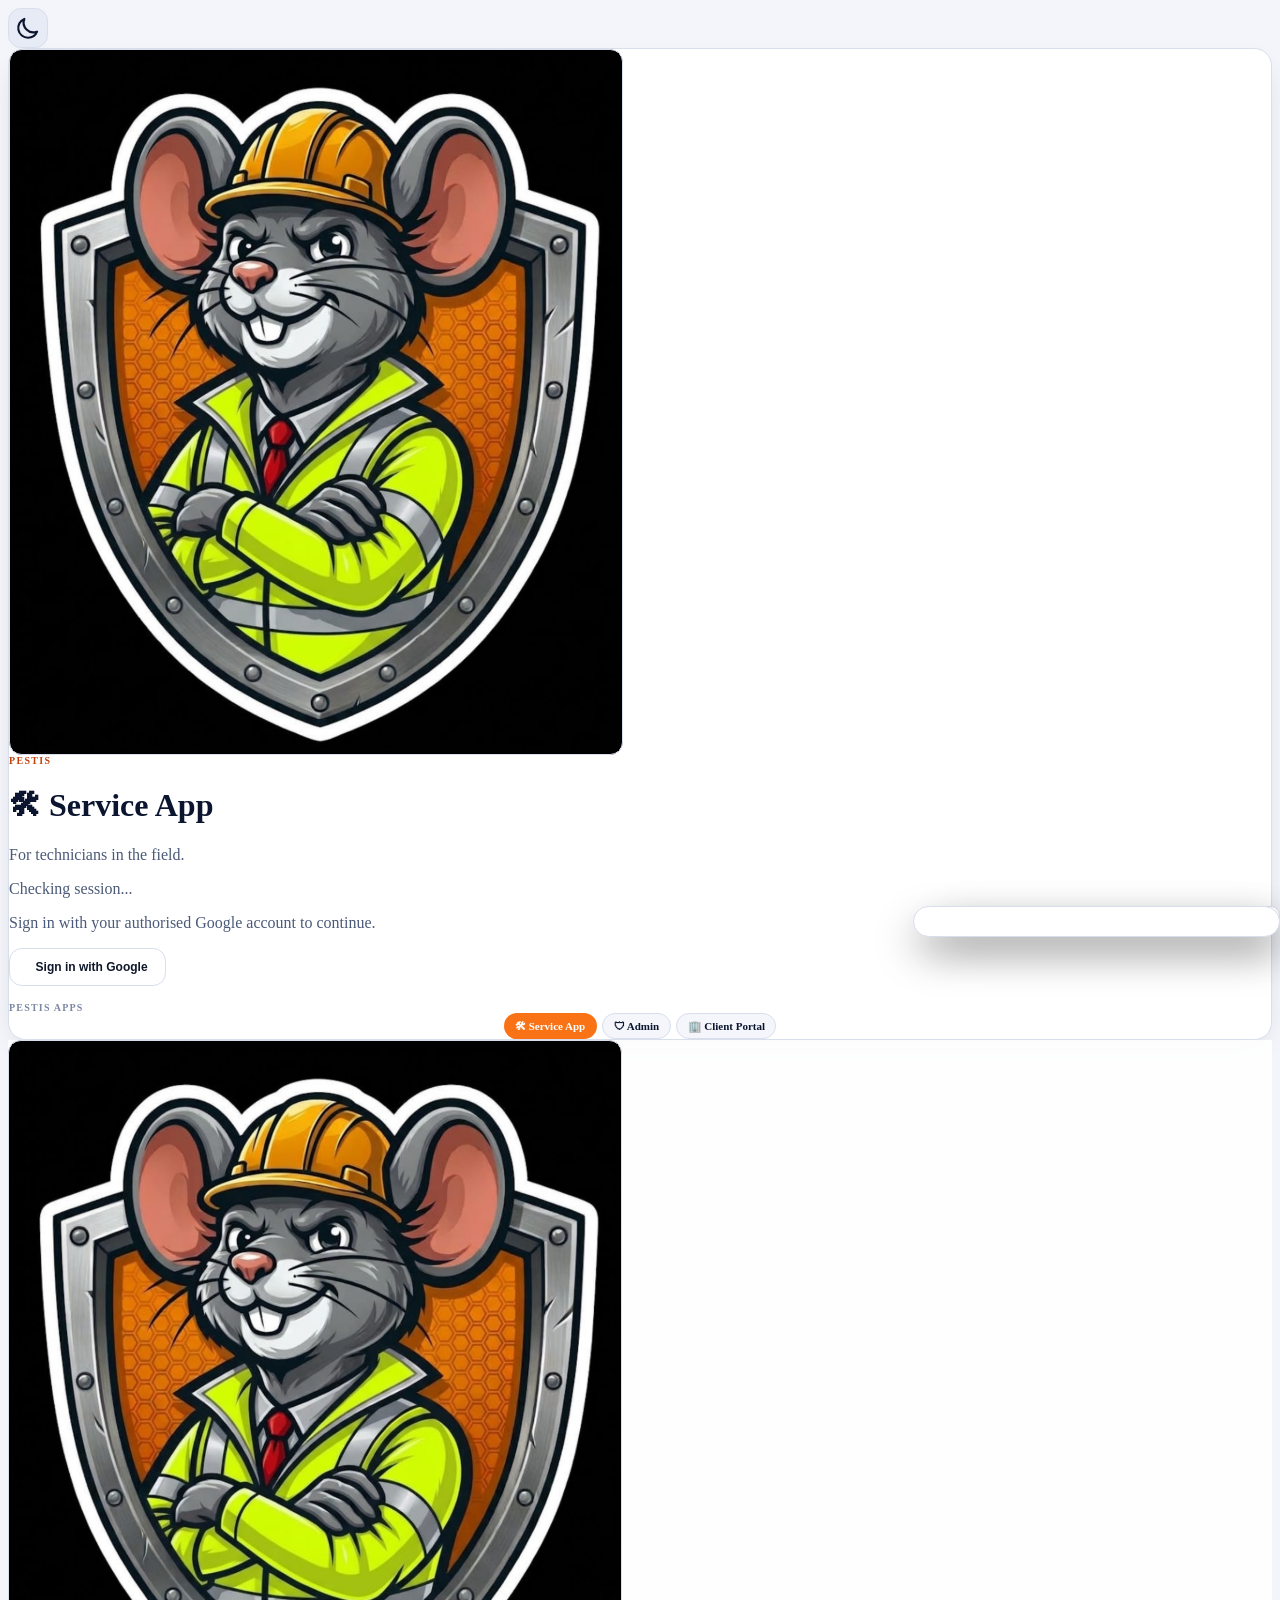
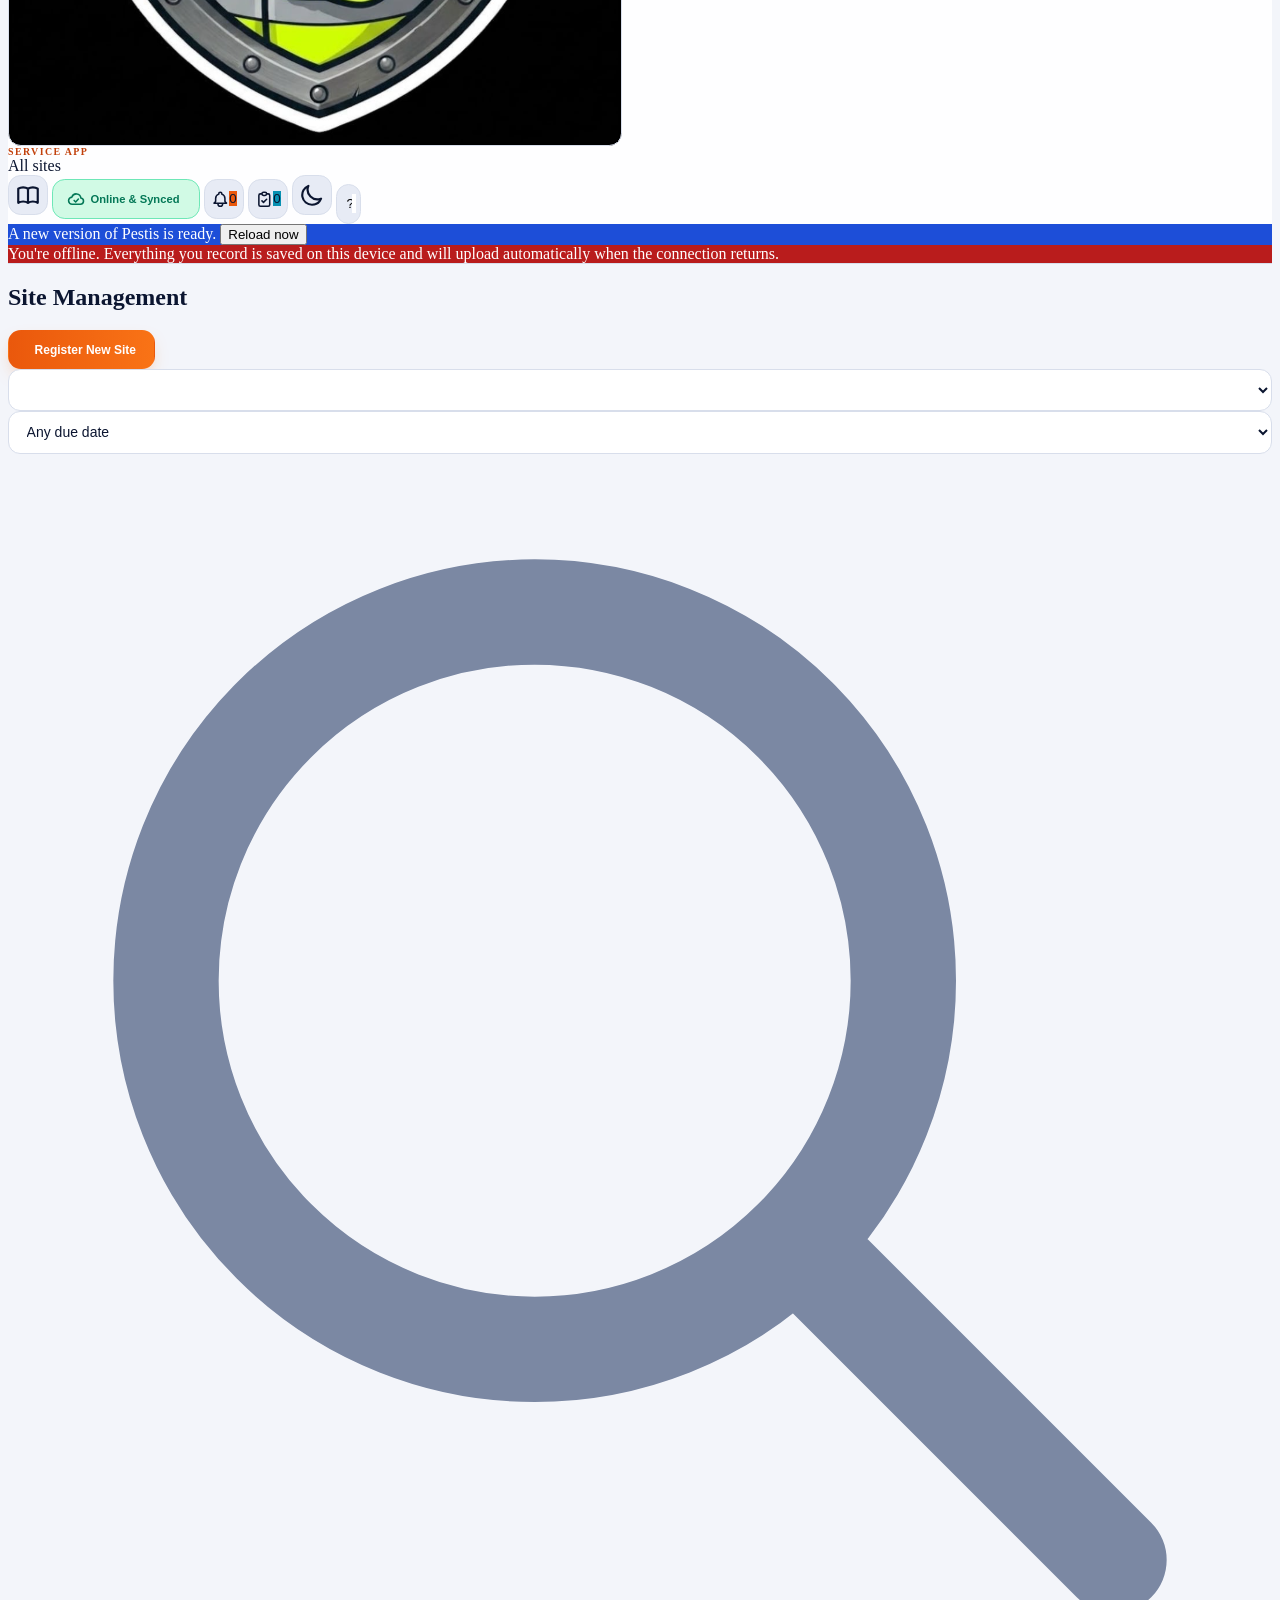
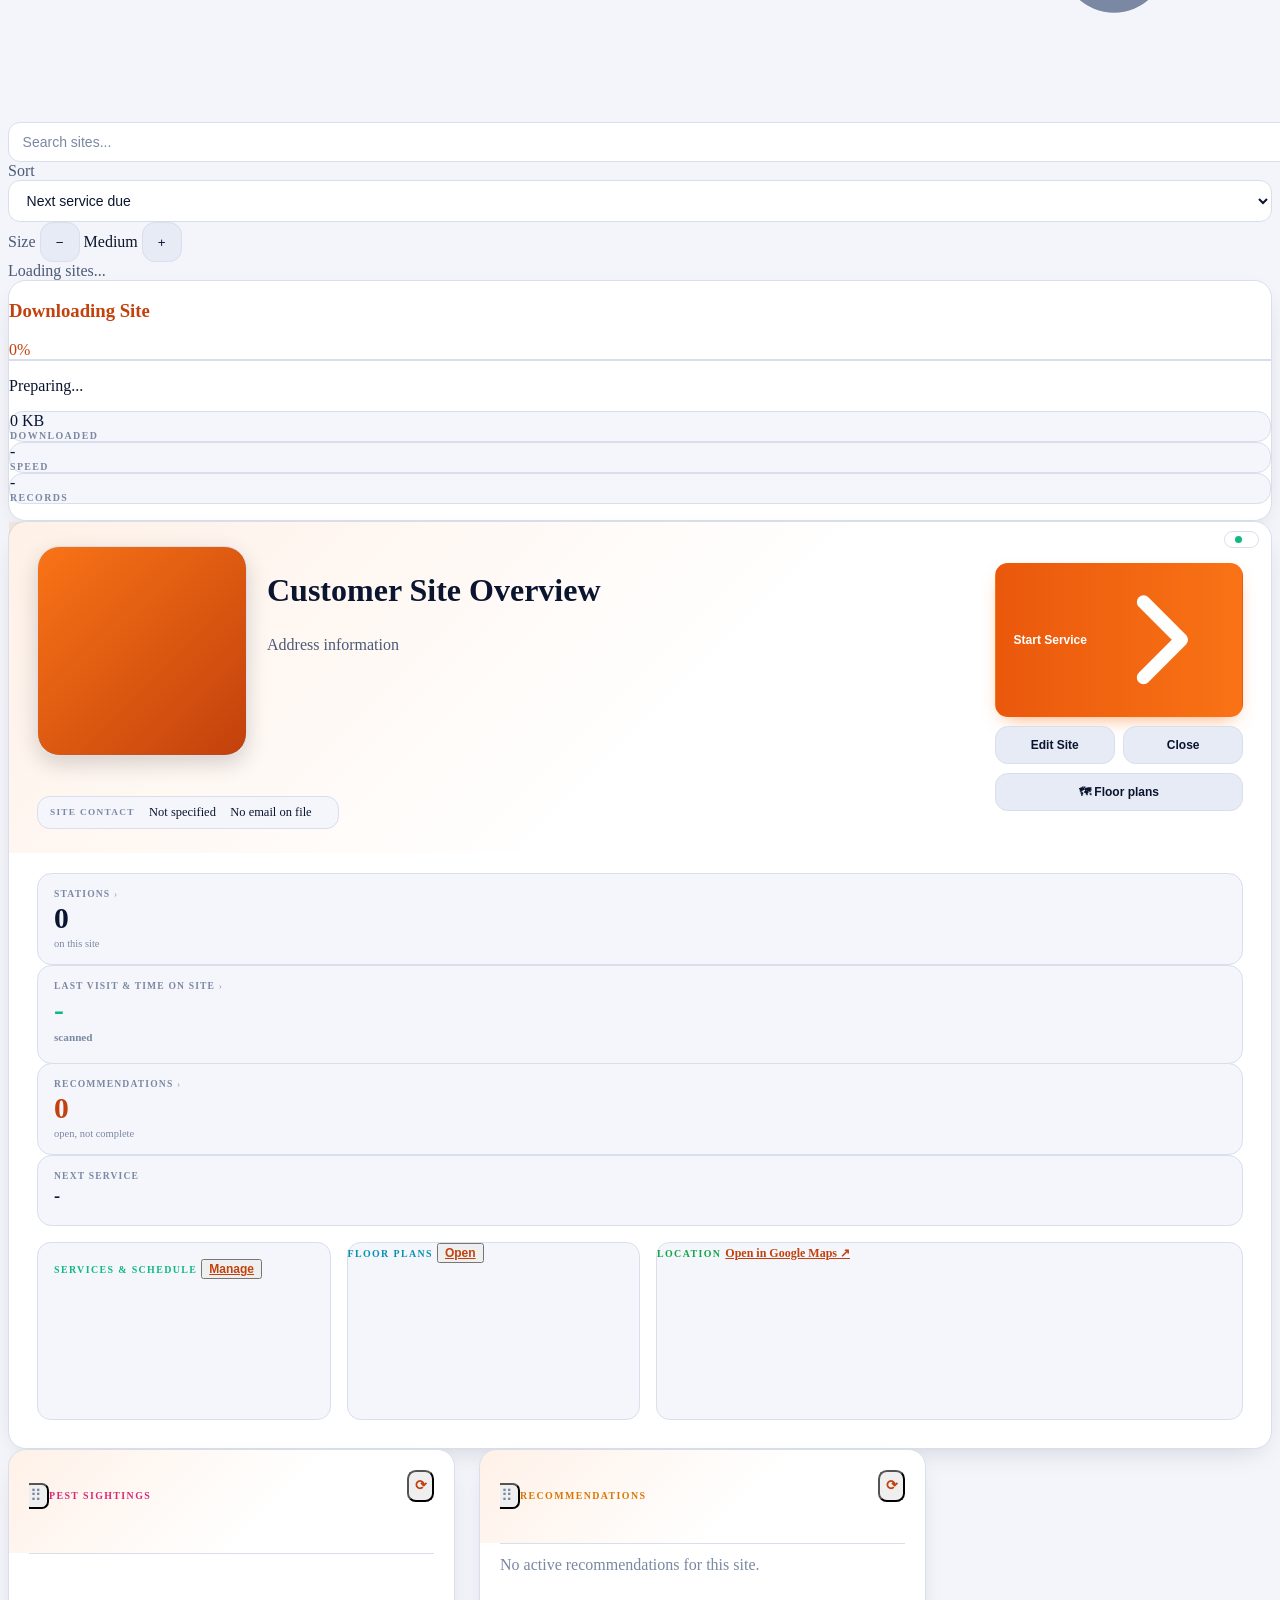
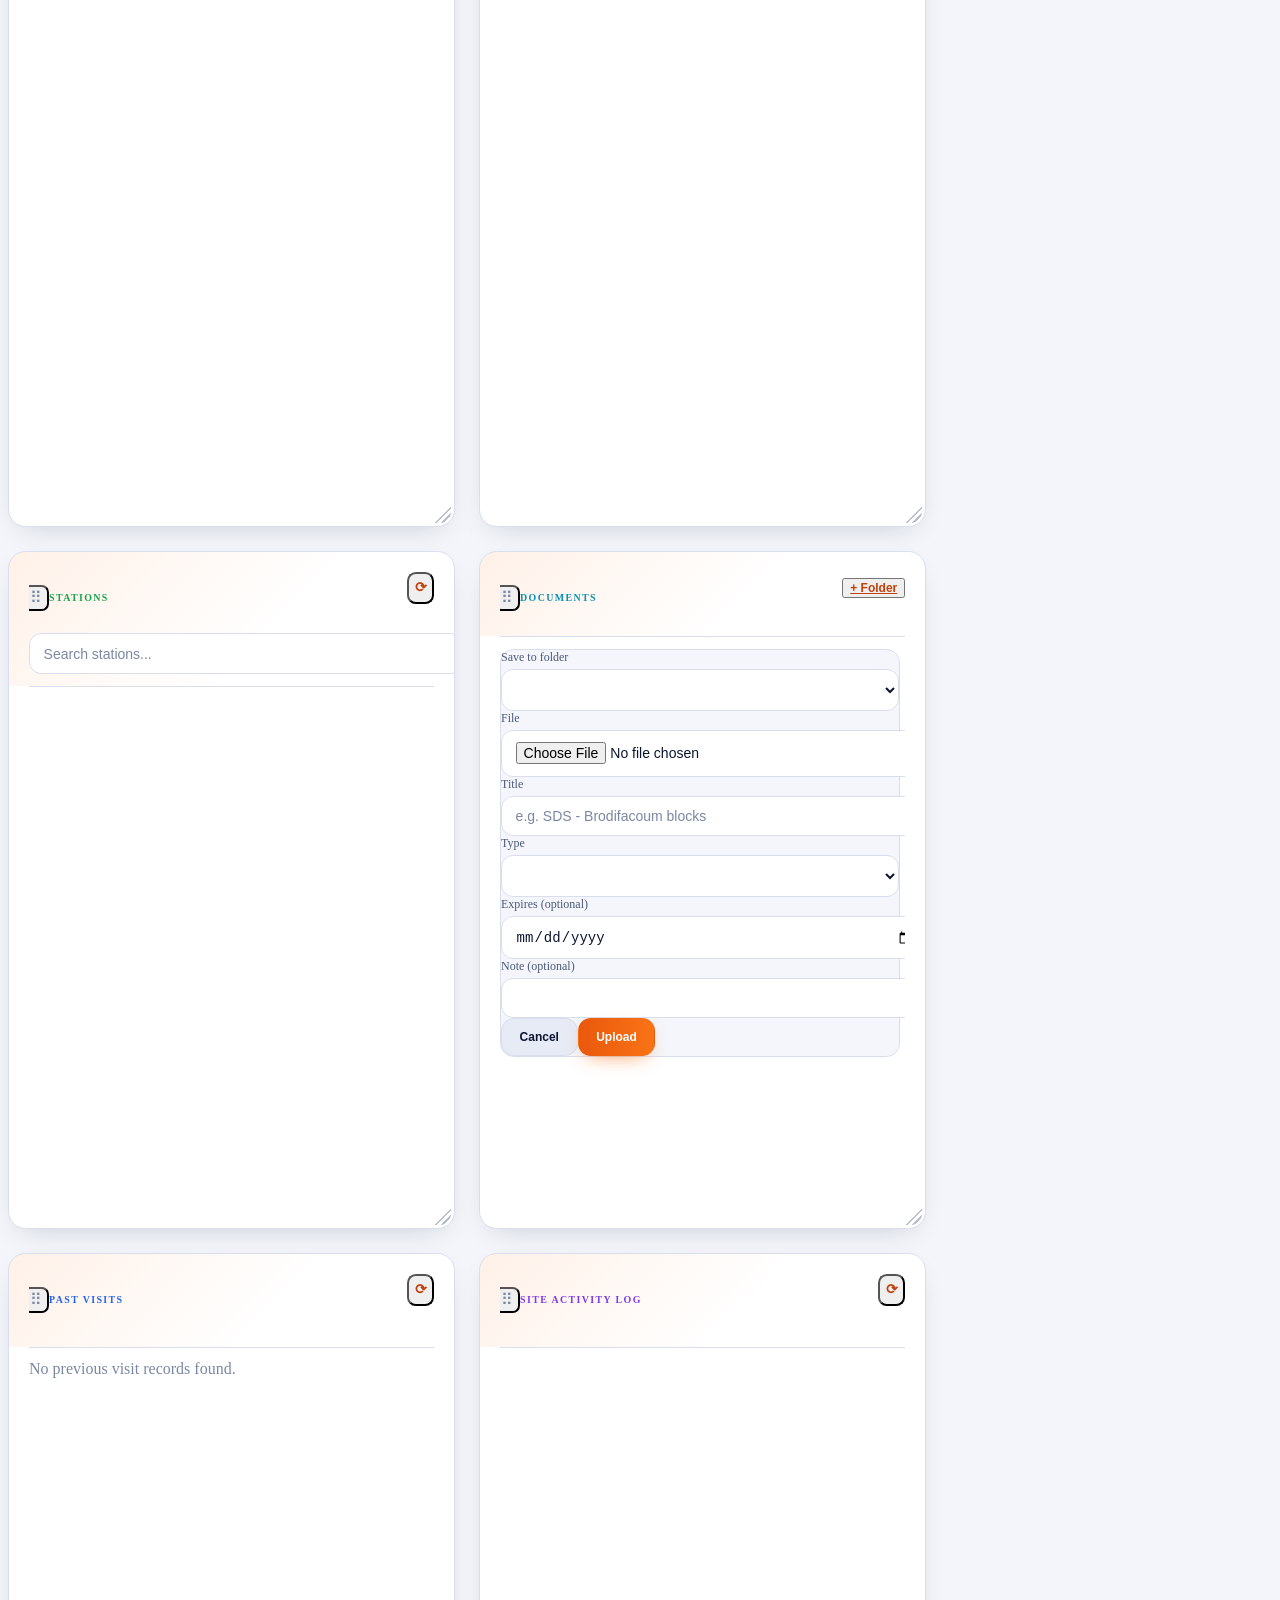
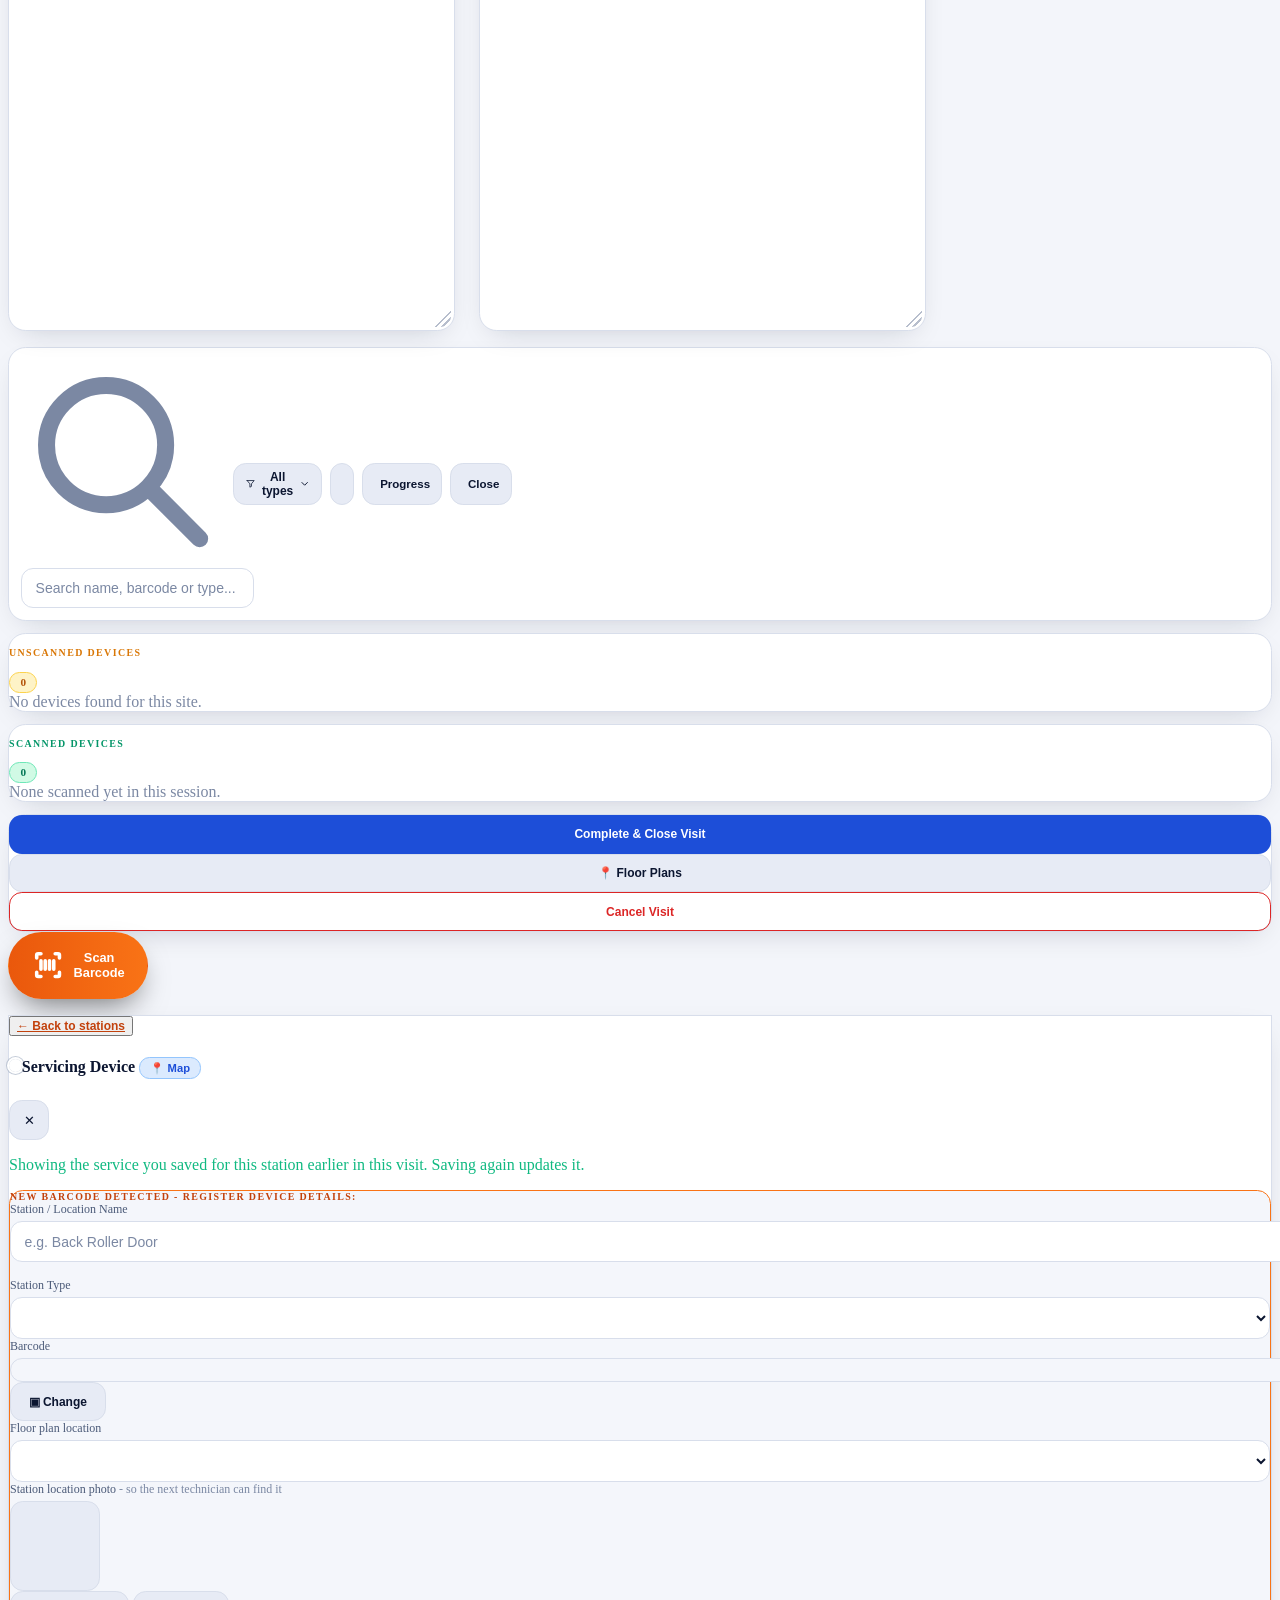
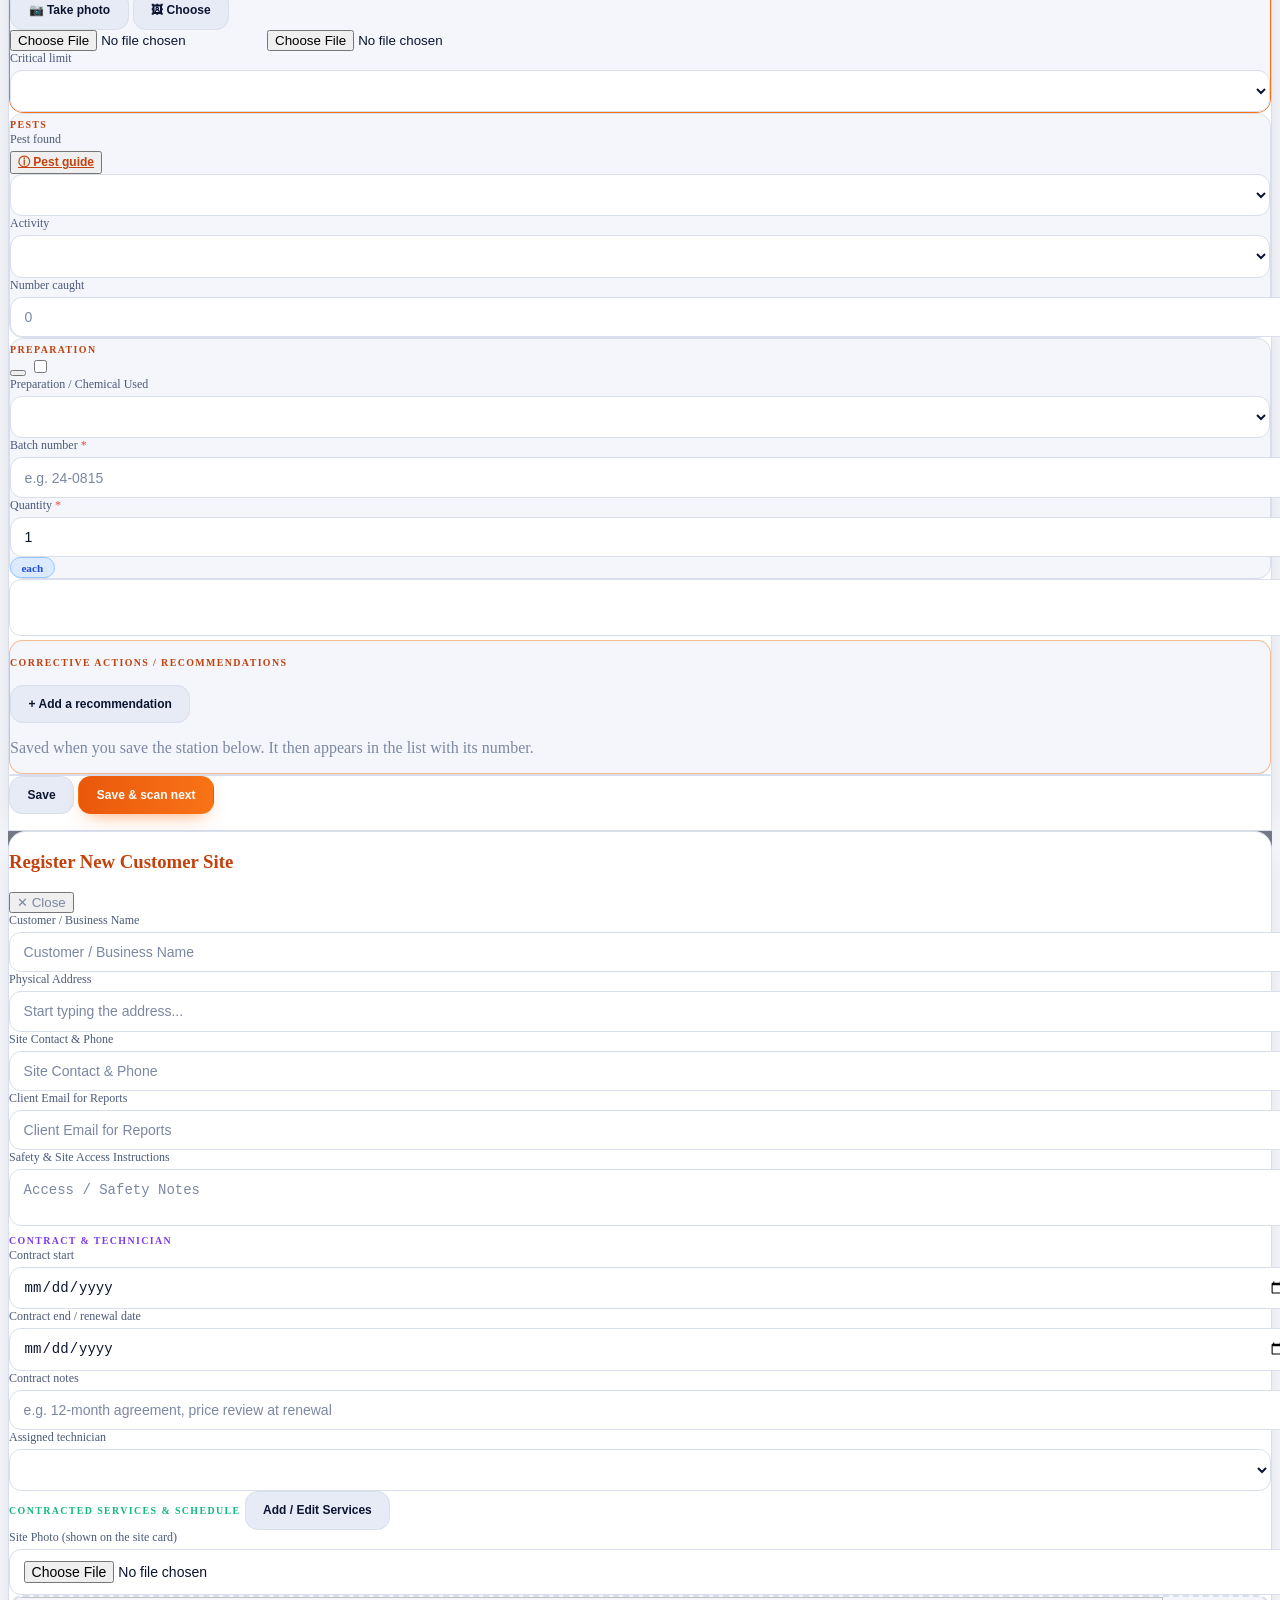
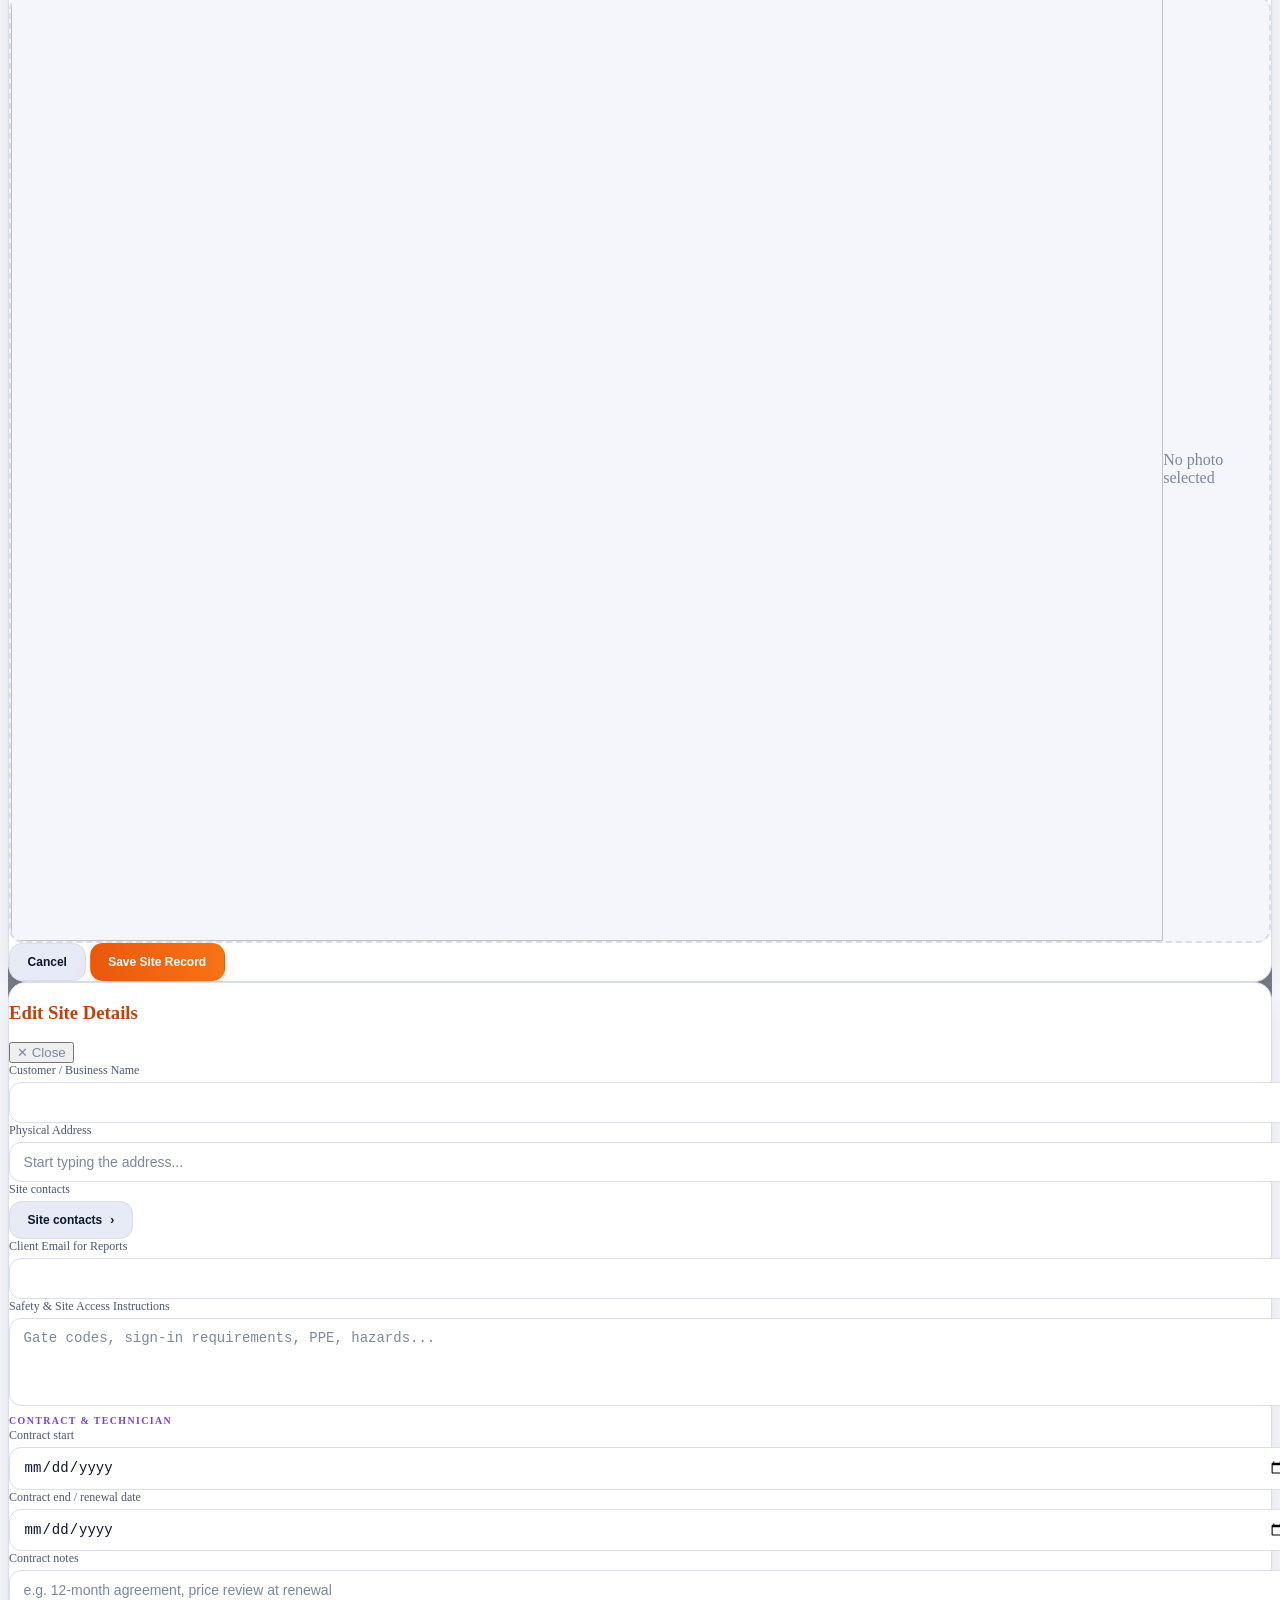
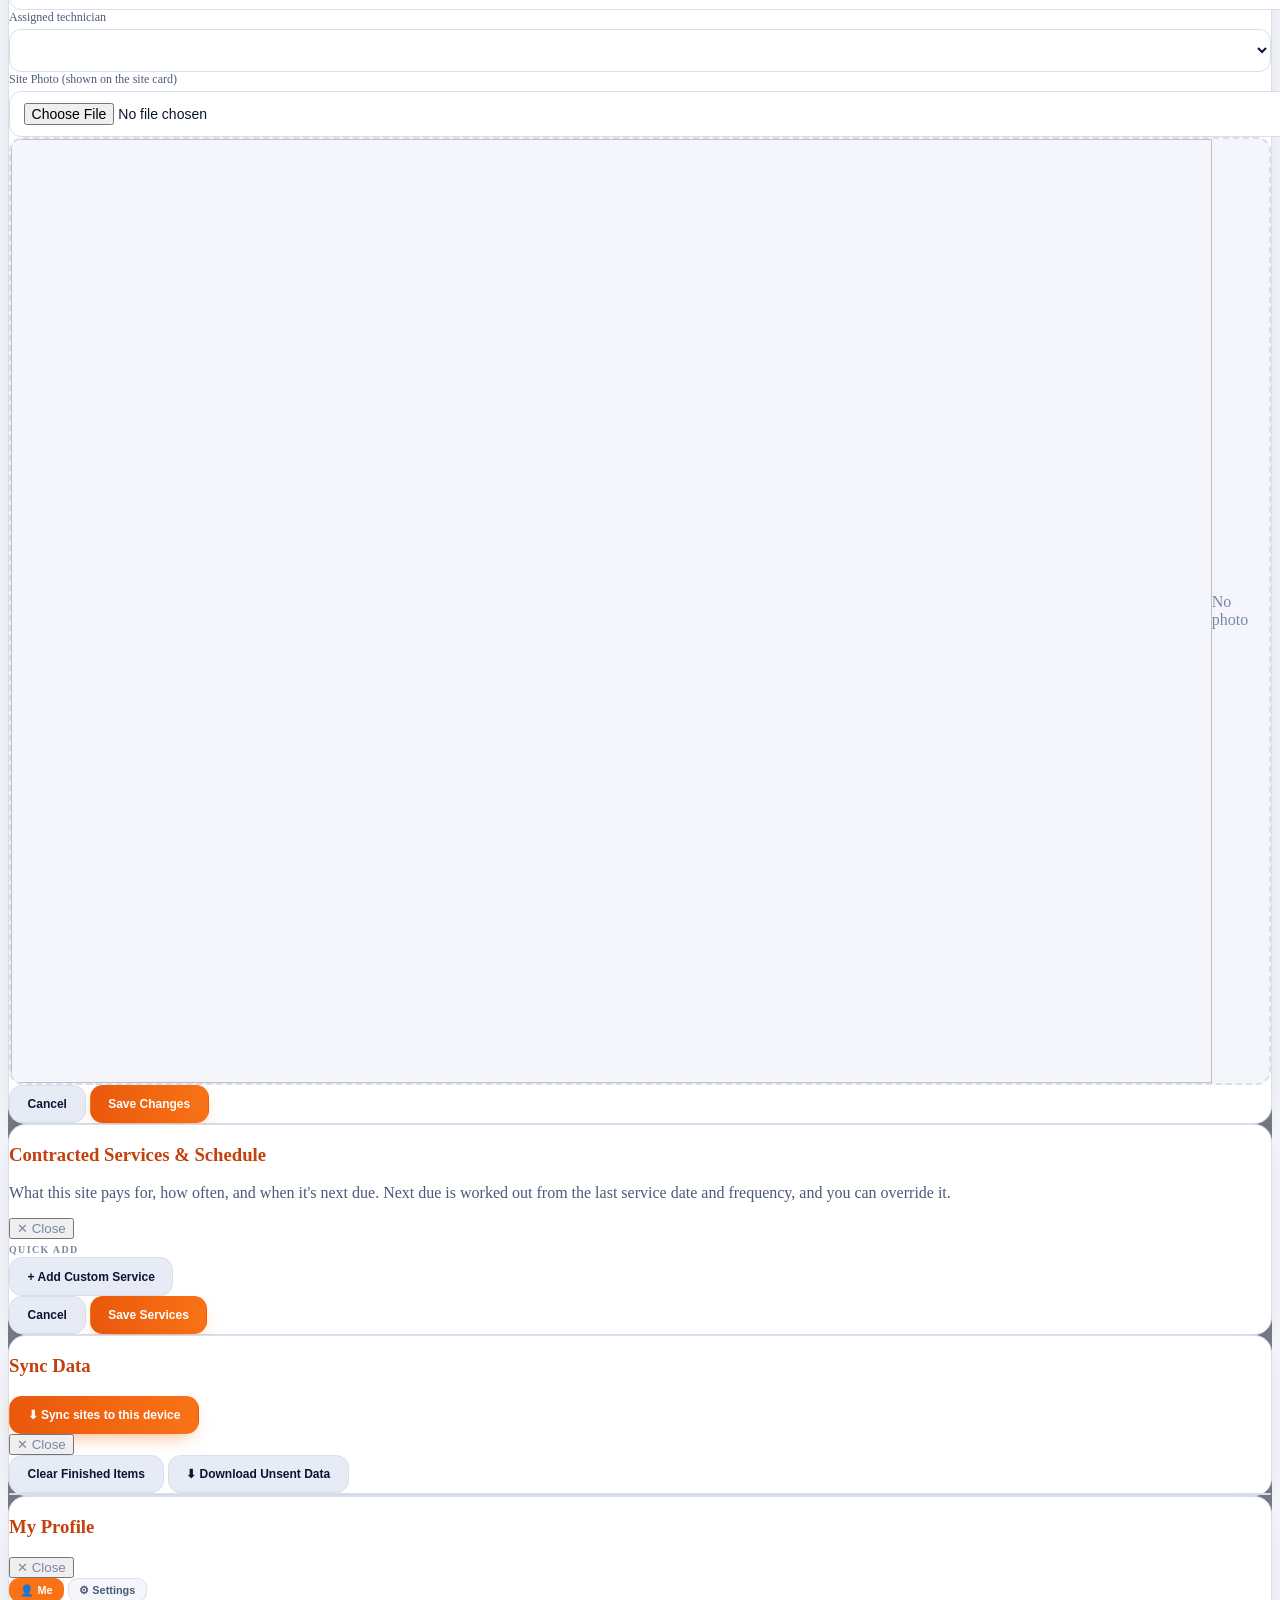
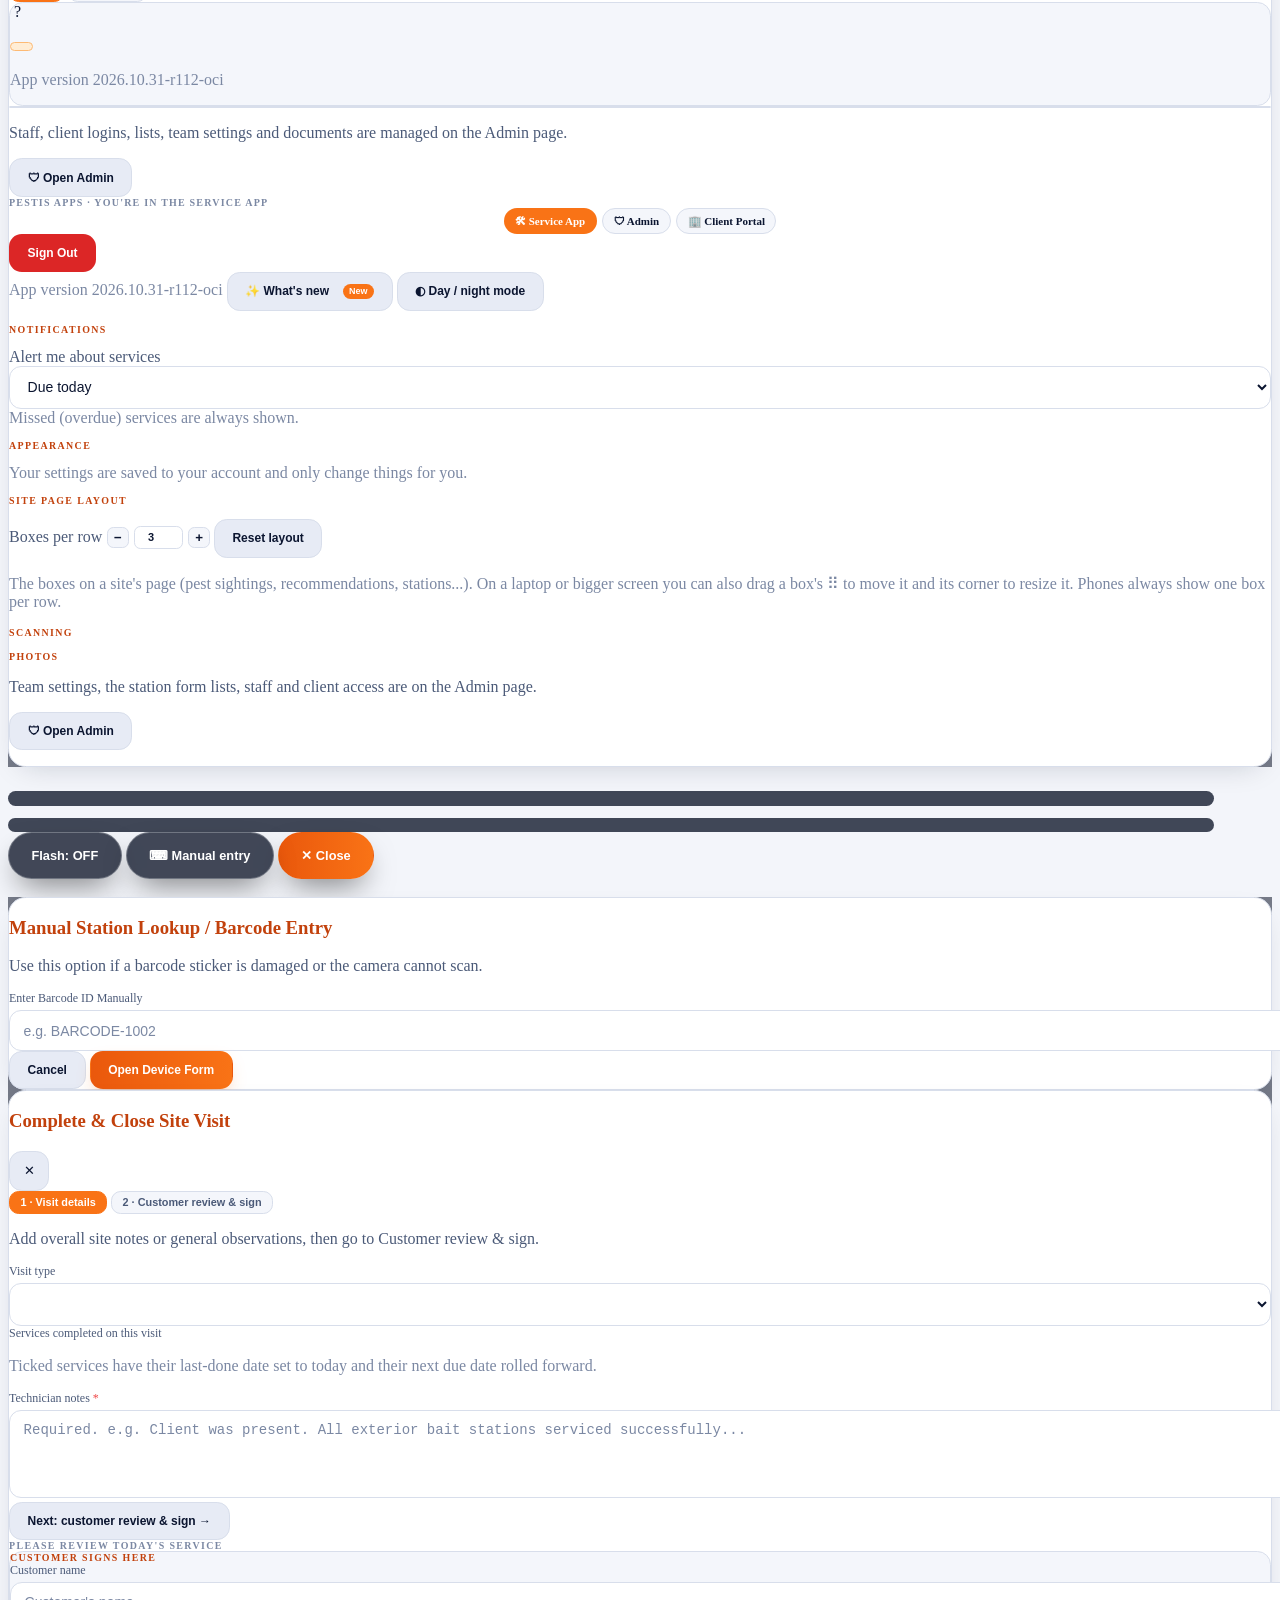
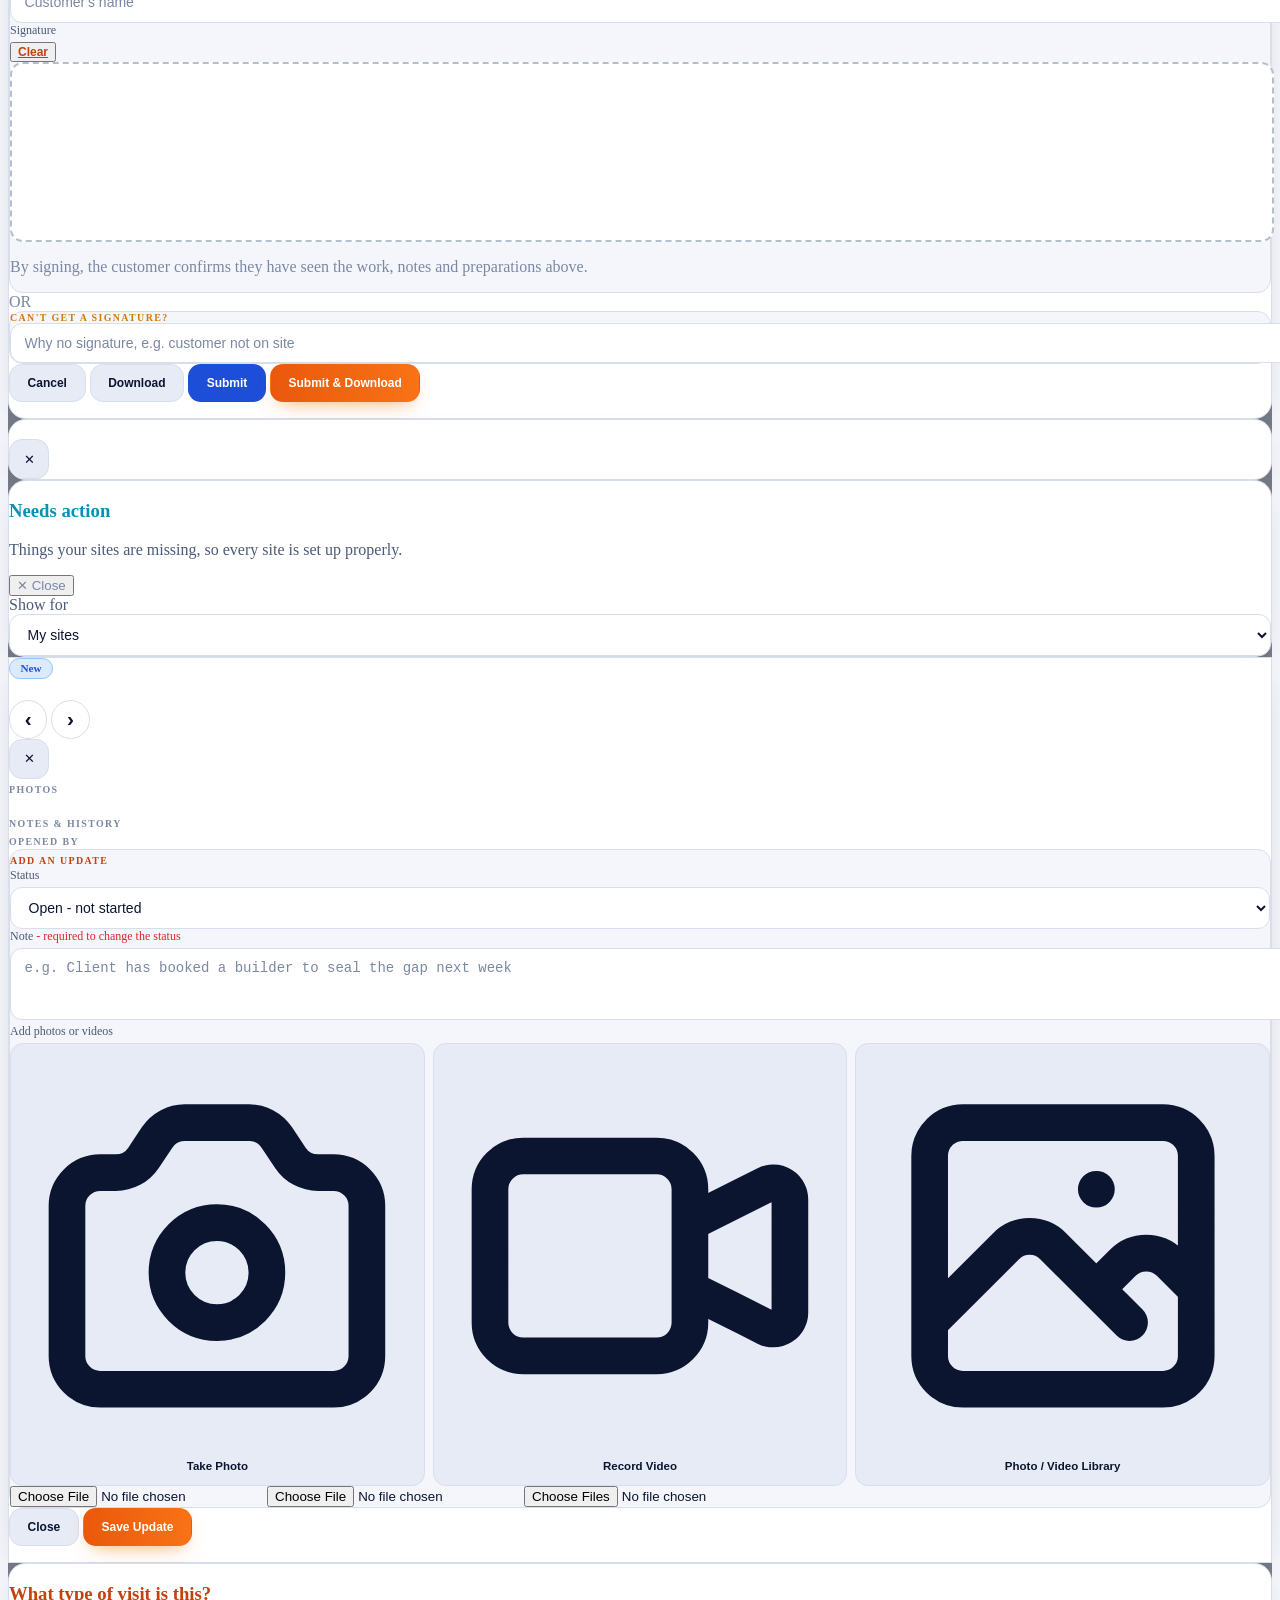
==== commit 0f17bde8: "r112: expiry date calendar, seen notifications stay in the bell, calendar-day counts, coloured visit" ====
--- a/index.html
+++ b/index.html
@@ -2280,7 +2280,7 @@
         const SITE_IMG_PREFIX = 'site-covers';           // site card photos live in the same bucket under this folder
         const SIGNED_URL_SECONDS = 7 * 24 * 60 * 60;     // photo links stay valid for 7 days (saved on the device and reused)
         const PERM_HINT = ' Only approved staff can change a site - check you are approved in Admin › Users.';
-        const APP_VERSION = '2026.10.31-r111-oci';
+        const APP_VERSION = '2026.10.31-r112-oci';
         const LIMITS_ON = true;   // critical limits are on (one switch for them all)
         // after Check for updates, tidy the address bar
         try { if (/[?&]fresh=/.test(location.search)) history.replaceState(null, '', location.pathname + location.hash); } catch (e) {}
@@ -2424,7 +2424,8 @@
         function fmtRecNo(n) { return n == null || n === '' || isNaN(Number(n)) ? '' : 'R-' + String(Number(n)).padStart(4, '0'); }
         // CSS.escape isn't in every browser
         function cssEsc(v) { return (window.CSS && CSS.escape) ? CSS.escape(String(v)) : String(v).replace(/["\\\]\[]/g, '\\$&'); }
-        function daysBetween(fromMs, toMs) { return Math.max(0, Math.floor((toMs - fromMs) / 86400000)); }
+        // whole calendar days from one moment to another (raised yesterday = 1 day), the same count in every app
+        function daysBetween(fromMs, toMs) { const d = t => { const x = new Date(t); return new Date(x.getFullYear(), x.getMonth(), x.getDate()).getTime(); }; return Math.max(0, Math.round((d(toMs) - d(fromMs)) / 86400000)); }
 
         // ---------- Station type colours ----------
         const STATION_COLORS = [
@@ -3211,15 +3212,40 @@
             } catch (e) { siteDocsError = portalMissing(e) ? 'missing' : (e.message || String(e)); }
             if (siteDocsFor === id) renderSiteDocs();
         }
+        // a date from a calendar: the browser's date box (tap it for the calendar, or type the date in it).
+        // Gives 'YYYY-MM-DD', '' when cleared (opts.clear names that button) or null when cancelled
+        function pickDate(title, current, opts) {
+            opts = opts || {};
+            return new Promise(resolve => {
+                const box = document.createElement('div');
+                box.className = 'overlay fixed inset-0 flex items-center justify-center p-4';
+                box.style.zIndex = '90';
+                box.innerHTML = `<form class="card p-5 w-full max-w-sm space-y-3" role="dialog" aria-modal="true" aria-label="${esc(title)}">
+                    <h3 class="font-black t-strong">${esc(title)}</h3>${opts.note ? `<p class="text-xs t-muted">${esc(opts.note)}</p>` : ''}
+                    <input type="date" class="field" id="pickDateInput" value="${esc(current || '')}" aria-label="${esc(title)}">
+                    <div class="flex flex-wrap justify-between gap-2">${opts.clear ? `<button type="button" data-a="clear" class="btn btn-secondary">${esc(opts.clear)}</button>` : '<span></span>'}
+                        <span class="flex gap-2"><button type="button" data-a="cancel" class="btn btn-secondary">Cancel</button><button type="submit" class="btn btn-primary">Save</button></span></div></form>`;
+                const input = box.querySelector('input');
+                const done = v => { box.remove(); document.removeEventListener('keydown', esc_); resolve(v); };
+                const esc_ = e => { if (e.key === 'Escape') done(null); };
+                box.addEventListener('click', e => { if (e.target === box) return done(null); const a = e.target.closest('[data-a]'); if (a) done(a.dataset.a === 'clear' ? '' : null); });
+                box.querySelector('form').addEventListener('submit', e => {
+                    e.preventDefault();
+                    if (!input.value) { if (opts.clear) done(''); else input.focus(); return; }
+                    done(input.value);
+                });
+                document.addEventListener('keydown', esc_);
+                document.body.appendChild(box);
+                setTimeout(() => input.focus(), 50);
+            });
+        }
         // set, change or clear a document's expiry date (the client and the team are reminded before it runs out)
         async function setDocExpiry(id) {
             const d = siteDocs.find(x => x.id === id);
             if (!d || !isAdminUser()) return;
             if (!isOnline) { alert('Expiry dates can be changed when you\'re online.'); return; }
-            const v = prompt(`Expiry date for "${d.title}" (YYYY-MM-DD).\nLeave empty for no expiry.`, d.expires_on || '');
-            if (v === null) return;
-            const val = v.trim();
-            if (val && !/^\d{4}-\d{2}-\d{2}$/.test(val) || (val && isNaN(Date.parse(val + 'T00:00:00')))) { alert('Enter the date as YYYY-MM-DD, for example 2027-06-30.'); return; }
+            const val = await pickDate(`Expiry date for "${d.title}"`, d.expires_on, { clear: 'No expiry', note: 'Pick the date from the calendar, or type it in.' });
+            if (val === null) return;
             const { error } = await _supabase.from('site_documents').update({ expires_on: val || null }).eq('id', id);
             if (error) { alert('Could not change the expiry date: ' + error.message); return; }
             d.expires_on = val || null;
@@ -7123,7 +7149,8 @@
                 clientRef: r.id, siteNotes: r.notes, technician: r.technician, visitType: r.visit_type,
                 startedAt: r.started_at, completedAt: r.completed_at, signedInAt: r.signed_in_at, signedOutAt: r.signed_out_at,
                 servicesCompleted: r.services_completed || [], unscannedCount: r.unscanned_count, editedAt: r.edited_at, editedBy: r.edited_by,
-                signedBy: r.signed_by || '', signedAt: r.signed_at || null, noSignatureReason: r.no_signature_reason || '', signaturePath: r.signature_path || null
+                signedBy: r.signed_by || '', signedAt: r.signed_at || null, noSignatureReason: r.no_signature_reason || '', signaturePath: r.signature_path || null,
+                stationsAdded: r.stations_added || [], stationsRemoved: r.stations_removed || []
             }, r)));
             t('recommendation_updates').forEach(r => out.push(base(REC_UPDATE_ID, r.created_at || r.at, {
                 clientRef: r.id, recRef: r.rec_id, status: r.status, note: r.note || '', photos: r.photos || [], technician: r.technician, servicedAt: r.at
@@ -7260,6 +7287,7 @@
                     edited: !!p.editedAt, editedBy: p.editedBy || '',
                     signedBy: p.signedBy || '', signedAt: p.signedAt || null, noSignatureReason: p.noSignatureReason || '',
                     signaturePath: p.signaturePath || null, signatureBlobKey: (r._blobKeys && r._blobKeys[0]) || null,
+                    stationsAdded: p.stationsAdded || [], stationsRemoved: p.stationsRemoved || [],
                     entries: [], recUpdates: [], other: [], firstAt: null
                 };
             });
@@ -8990,7 +9018,9 @@
                 start: v.startedAt || (entries[0] && entries[0].at) || null, end: v.inProgress ? null : (v.endedAt || v.date), inProgress: !!v.inProgress,
                 stationsChecked: new Set(entries.map(e => e.barcode)).size, services: v.servicesCompleted || [], notes: v.summaryNote || '',
                 breaches: visitLimitBreaches(v).map(x => `${x.name} · ${x.rule.species}: ${x.total} caught in ${monthName(x.month)}, this station's limit ${x.rule.max} a month (${x.total - x.rule.max} over) - critical limit ${x.limit.name}`),
-                entries: entries.map(e => ({ name: e.name, barcode: e.barcode, type: e.type, activity: e.activity,
+                added: v.inProgress ? visitStationChanges(selectedClient.id).added : (v.stationsAdded || []),
+                removed: v.inProgress ? visitStationChanges(selectedClient.id).removed : (v.stationsRemoved || []),
+                entries: entries.map(e => ({ name: e.name, barcode: e.barcode, type: e.type, activity: e.activity, acts: [e.activity].concat((e.pests || []).map(x => x.activity)),
                     pests: (e.pests && e.pests.length ? e.pests : e.species && e.species !== NONE_SPECIES ? [{ species: e.species, count: e.count }] : []).map(x => `${x.species}${x.count ? ' x' + x.count : ''}`).join(', '),
                     prep: e.prep && e.prep !== NONE_PREP ? `${e.prep} ${fmtQty(e.qty, e.unit)}${e.batch ? ' batch ' + e.batch : ''}` : '', notes: e.notes || '' })),
                 recs: recs.map(r => ({ id: r.pending ? null : r.id, no: fmtRecNo(r.recNo), status: (REC_STATUS[r.status] || REC_STATUS.open).label, raised: r.date, station: r.station, barcode: r.general ? '' : r.barcode,
@@ -13389,6 +13419,7 @@
                         sp ? { blobs: [sp.blob], photoField: 'photo_path', prefix: 'STATION_' + safeName(currentBarcode) } : undefined);
                     clearStationPhoto();
                     siteStations.set(currentBarcode, Object.assign({}, st || {}, row));
+                    if (!st) noteVisitStation(selectedClient, 'added', row);
                 }
                 // A new recommendation is its own record (the database gives it the next number)
                 if (newRec) {
@@ -13448,10 +13479,25 @@
             });
         }
 
+        // the stations installed and removed while a visit is open (kept on this device, saved with the visit when it's completed)
+        const VISIT_ST_KEY = cid => 'pestis-visit-stations:' + cid;
+        function visitStationChanges(cid) { const o = loadJSON(VISIT_ST_KEY(cid), null) || {}; return { added: o.added || [], removed: o.removed || [] }; }
+        function noteVisitStation(client, kind, st) {
+            // (a visit is open once it's started, or once a station has been saved since the last visit was completed)
+            if (!client || !(client.visit_started_at || (client === selectedClient && scannedBarcodesThisVisit.size)) || !st || !st.barcode) return;
+            const o = visitStationChanges(client.id), other = kind === 'added' ? 'removed' : 'added';
+            // installed and taken out again on the same visit: neither
+            if (kind === 'removed' && o.added.some(x => x.barcode === st.barcode)) o.added = o.added.filter(x => x.barcode !== st.barcode);
+            else if (!o[kind].some(x => x.barcode === st.barcode)) o[kind].push({ barcode: st.barcode, name: st.name || st.barcode, type: st.type || '' });
+            if (kind === 'added') o[other] = o[other].filter(x => x.barcode !== st.barcode);
+            saveJSON(VISIT_ST_KEY(client.id), o);
+        }
+        function clearVisitStationChanges(cid) { try { localStorage.removeItem(VISIT_ST_KEY(cid)); } catch (e) {} }
         async function performDeleteStation(barcode) {
             const client = selectedClient;
             if (!client) return;
             const cid = client.id;
+            { const dv = siteDevices.find(d => d.barcode_id === barcode) || {}, st = siteStations.get(barcode) || {}; noteVisitStation(client, 'removed', { barcode, name: st.name || dv.locationName, type: st.type || dv.deviceType }); }
             const isThisStation = i => i.kind === 'insert_log' && String(i.clientId) === String(cid) && i.data.barcode_id === barcode;
             try {
                 // 1. Records for this station still waiting on this device: just remove them
@@ -13557,6 +13603,7 @@
 
                 await queueSiteChange({ action: 'visit_cancelled', title: 'Visit cancelled', note: `${refs.size} uploaded record${refs.size === 1 ? '' : 's'} removed` }, 'Visit cancelled · log');
                 await markVisitClosed(client, 'Visit cancelled - closed');
+                clearVisitStationChanges(cid);
 
                 // 3. Take this visit's records out of the saved copy so they disappear straight away
                 if (cache) {
@@ -13845,10 +13892,13 @@
                     signed_by: so.blob ? so.name : null,
                     signed_at: so.blob ? so.at : null,
                     no_signature_reason: so.blob ? null : so.reason,
+                    stations_added: visitStationChanges(selectedClient.id).added,
+                    stations_removed: visitStationChanges(selectedClient.id).removed,
                     completed_at: new Date().toISOString()
                 }, so.blob ? `Visit completed · signed by ${so.name}` : 'Visit completed · not signed', so.blob ? { blobs: [so.blob], photoField: 'signature_path', prefix: 'SIGNATURE' } : undefined);
 
                 await markVisitClosed(selectedClient, 'Visit completed - closed');
+                clearVisitStationChanges(selectedClient.id);
                 if (f.doneIds.size > 0) {
                     const today = todayStr();
                     const updated = f.services.map(s => f.doneIds.has(s.id)
@@ -14947,6 +14997,17 @@
 //   svc = Service App (index.html), adm = Admin (admin.html), cli = Client Portal (client.html - written for clients)
 const WN = (() => {
     const LOG = [
+        { rev: 'r112', date: '2026-10-31', v: { svc: '2026.10.31-r112', adm: '2026.10.31-a49', cli: '2026.10.31-p64' },
+            svc: ['Documents: the expiry date is picked from a calendar (you can still type it in), with "No expiry" to clear it',
+                  'Visit report: each station row is coloured - green no activity, amber low or medium activity, red a pest caught or high activity - with a key above the table',
+                  'Visit report: the stations installed and the stations removed on the visit are listed, so the customer can see them',
+                  'Recommendations: days open are counted in calendar days, so the same recommendation shows the same number everywhere'],
+            adm: ['Documents: the expiry date is picked from a calendar (you can still type it in), with "No expiry" to clear it',
+                  'Recommendations: days open are counted in calendar days, the same as the other apps'],
+            cli: ['Notifications: ones you have seen stay in the list (new ones are at the top, marked New) - they just no longer count on the bell',
+                  'Visit report: each station row is coloured - green no activity, amber low or medium activity, red a pest caught or high activity',
+                  'Visit report: the stations installed and the stations removed on the visit are listed',
+                  'Recommendations: the days open now match everywhere (the card and "Oldest still open" could differ by a day)'] },
         { rev: 'r111', date: '2026-10-31', v: { svc: '2026.10.31-r111', adm: '2026.10.31-a48', cli: '2026.10.31-p63' },
             svc: ['Notifications: floor plans due for their yearly check come up a month before, and again once the check is overdue (instead of under Needs action)',
                   'Notifications: a site document gives another notification when it expires within a month, and again once it has expired',
@@ -15368,7 +15429,8 @@
 /* PESTIS-VISITPDF:BEGIN - the visit report PDF and the A4 pest map (identical in the Service App and the Client Portal; edit visitpdf_shared.js and run sync_visitpdf.py) */
 // Each app turns its own visit into the plain description below, so the report is the same wherever it's downloaded:
 //   { siteId, id (the visit's, if it has reached the server), siteName, address, completed, type, tech, start, end, inProgress, stationsChecked, services: [..], notes,
-//     breaches: ['line', ..], entries: [{ name, barcode, type, activity, pests, prep, notes }],
+//     breaches: ['line', ..], entries: [{ name, barcode, type, activity, acts (every activity on the check), pests, prep, notes }],
+//     added / removed: [{ name, barcode, type }] (stations installed or taken out on the visit),
 //     recs: [{ id, no, status, raised, station, barcode, text, closed, note }],
 //   Stations, recommendations and the visit link to the Client Portal.
 //     signedBy, signedAt, noSignatureReason, signature (picture data URL or null), by (who downloaded it), app ('Service App' | 'Client Portal') }
@@ -15383,6 +15445,15 @@
     const ENTRY_COLS = [['Station', 34], ['Barcode', 18], ['Type', 30], ['Activity', 16], ['Pests', 24], ['Preparation', 50], ['Notes', 50]];
     // where a station, recommendation or visit opens in the Client Portal (reports link back to it)
     const portalLink = (cid, kind, id) => cid == null || id == null ? null : `${location.origin}/client.html#/site/${encodeURIComponent(cid)}/${{ station: 'overview', rec: 'recs', visit: 'visits' }[kind]}/${kind}/${encodeURIComponent(id)}`;
+    // a station check's colour: red if a pest was caught or the activity was high, amber for low or medium (or any other
+    // sign of activity), green for no activity. acts = every activity recorded on the check (more pests have their own)
+    function level(acts) {
+        const a = (Array.isArray(acts) ? acts : [acts]).map(x => String(x || '').trim().toLowerCase()).filter(x => x && x !== 'none' && x !== 'no activity');
+        return a.some(x => x === 'caught' || x === 'high') ? 'red' : a.length ? 'amber' : 'green';
+    }
+    const LEVEL_FILL = { red: [254, 202, 202], amber: [253, 230, 138], green: [187, 247, 208] };
+    const LEVEL_TEXT = { red: 'Red: pest caught or high activity', amber: 'Amber: low or medium activity', green: 'Green: no activity' };
+    const STATION_COLS = [['Station', 50], ['Barcode', 30], ['Type', 60]];
     const REC_COLS = [['No.', 16], ['Status', 18], ['Raised', 20], ['Station', 30], ['Barcode', 18], ['Recommendation', 70], ['Closed', 20], ['Latest note', 50]];
 
     // the Pesties logo, made small enough for a PDF (loaded once)
@@ -15567,7 +15638,8 @@
             y += 19;
         };
         // links: for each row, { column number: web address } - those cells are blue and open the address when clicked
-        const table = (cols, rows, links) => {
+        // fills: a colour for each row's background ([r, g, b], or none for the usual stripes)
+        const table = (cols, rows, links, fills) => {
             const total = cols.reduce((a, c) => a + c[1], 0), scale = (W - 2 * M) / total, widths = cols.map(c => c[1] * scale);
             const head = () => {
                 doc.setFillColor(226, 232, 240); doc.rect(M, y, W - 2 * M, 7, 'F');
@@ -15582,7 +15654,9 @@
                 const cells = r.map((val, i) => doc.splitTextToSize(String(val == null ? '' : val), widths[i] - 3));
                 const h = Math.max(...cells.map(c => c.length)) * 3.4 + 2.6;
                 if (y + h > H - 12) { newPage(); head(); doc.setFont('helvetica', 'normal'); doc.setFontSize(7.5); }
-                if (ri % 2) { doc.setFillColor(248, 250, 252); doc.rect(M, y, W - 2 * M, h, 'F'); }
+                const fill = fills && fills[ri];
+                if (fill) { doc.setFillColor(...fill); doc.rect(M, y, W - 2 * M, h, 'F'); doc.setDrawColor(255, 255, 255); doc.setLineWidth(.4); doc.line(M, y + h, W - M, y + h); }
+                else if (ri % 2) { doc.setFillColor(248, 250, 252); doc.rect(M, y, W - 2 * M, h, 'F'); }
                 let x0 = M; cells.forEach((c, i) => {
                     const url = links && links[ri] && links[ri][i];
                     if (url) doc.setTextColor(37, 99, 235); else doc.setTextColor(15, 23, 42);
@@ -15613,8 +15687,16 @@
         heading("Technician's notes"); para(v.notes || 'No notes provided');
         heading('Station records');
         const stLink = b => portalLink(v.siteId, 'station', b);
+        // the colours used (a key above the table)
+        if ((v.entries || []).length) {
+            room(8); let kx = M; doc.setFont('helvetica', 'normal'); doc.setFontSize(7.5);
+            ['green', 'amber', 'red'].forEach(k => { doc.setFillColor(...LEVEL_FILL[k]); doc.rect(kx, y - 3, 4, 4, 'F'); doc.setTextColor(51, 65, 85); doc.text(LEVEL_TEXT[k], kx + 5.5, y); kx += doc.getTextWidth(LEVEL_TEXT[k]) + 12; });
+            y += 4;
+        }
         table(ENTRY_COLS, (v.entries || []).map(e => [e.name, e.barcode, e.type, e.activity === 'None' || !e.activity ? 'No activity' : e.activity, e.pests || '-', e.prep || '-', e.notes || '']),
-            (v.entries || []).map(e => ({ 0: stLink(e.barcode), 1: stLink(e.barcode) })));
+            (v.entries || []).map(e => ({ 0: stLink(e.barcode), 1: stLink(e.barcode) })), (v.entries || []).map(e => LEVEL_FILL[level(e.acts || [e.activity])]));
+        if ((v.added || []).length) { heading(`Stations installed on this visit (${v.added.length})`); table(STATION_COLS, v.added.map(s => [s.name || s.barcode, s.barcode, s.type || '']), v.added.map(s => ({ 0: stLink(s.barcode), 1: stLink(s.barcode) }))); }
+        if ((v.removed || []).length) { heading(`Stations removed on this visit (${v.removed.length})`); table(STATION_COLS, v.removed.map(s => [s.name || s.barcode, s.barcode, s.type || ''])); }
         if ((v.recs || []).length) {
             heading('Recommendations raised');
             table(REC_COLS, v.recs.map(r => [r.no || '', r.status || '', day(r.raised), r.station || '', r.barcode || '', r.text || '', r.closed ? day(r.closed) : '', r.note || '']),
@@ -15892,7 +15974,7 @@
         return view._pz;
     }
 
-    return { build, logo, pestMap, pestMapPage, pin, portalLink, heatPoints, heatCanvas, heatPanel, heatOpen, heatFilter, heatTick, heatMount, panZoom, pick, pickGo };
+    return { build, level, logo, pestMap, pestMapPage, pin, portalLink, heatPoints, heatCanvas, heatPanel, heatOpen, heatFilter, heatTick, heatMount, panZoom, pick, pickGo };
 })();
 
 // ---------- Boards: boxes you can drag into a new order and resize (width and height), like the Service App's site page ----------
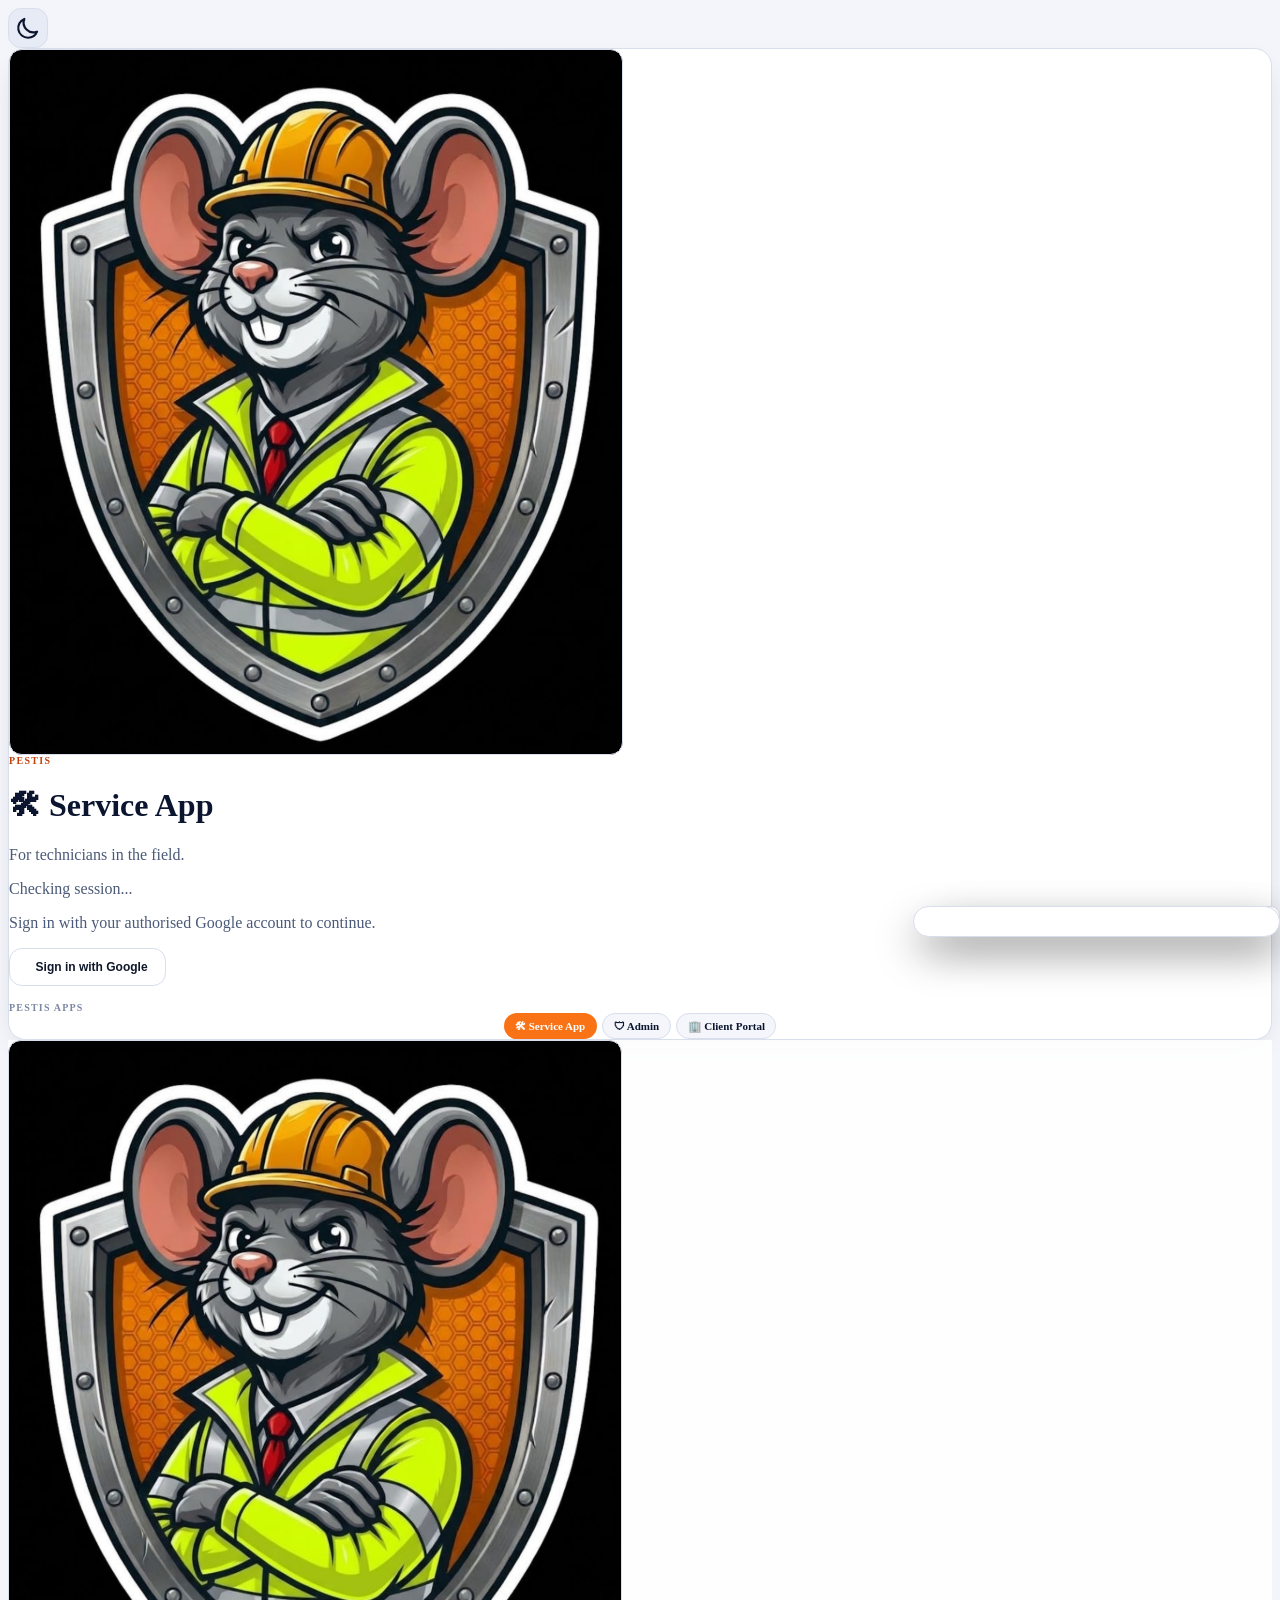
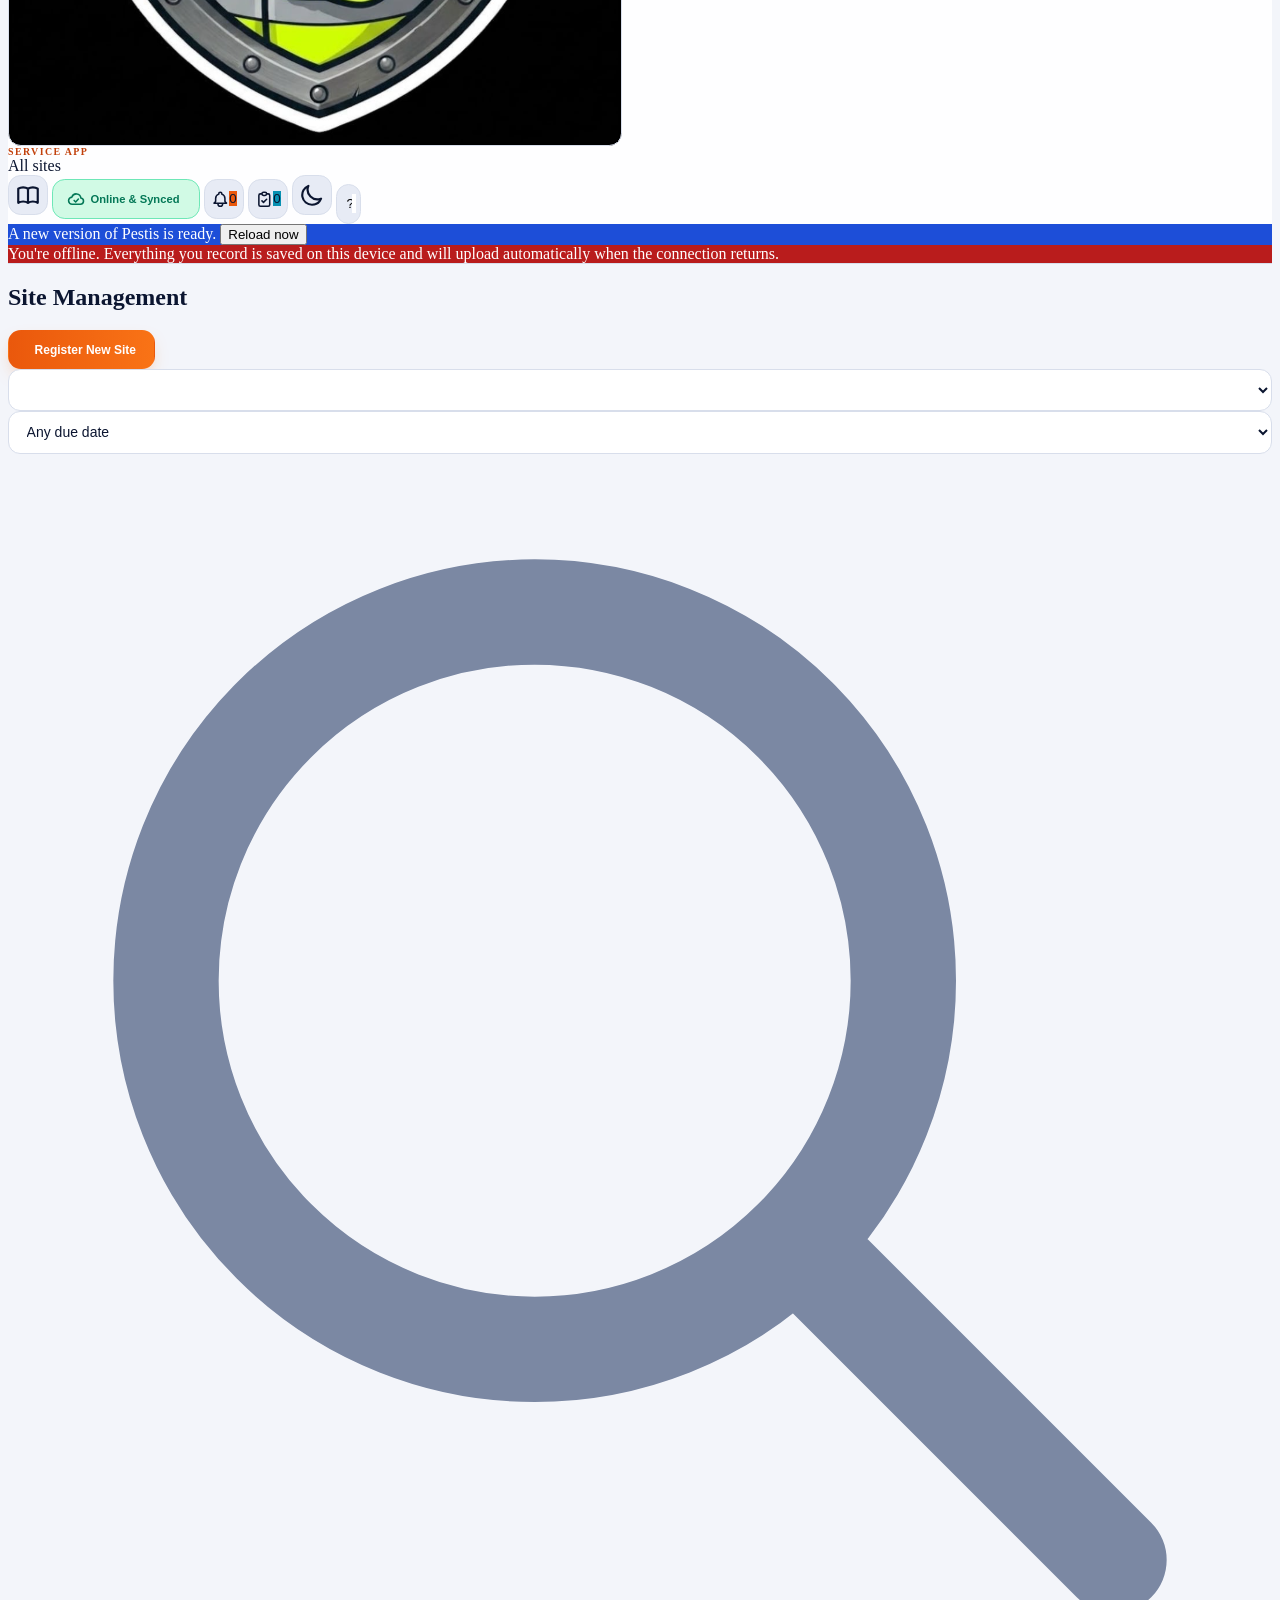
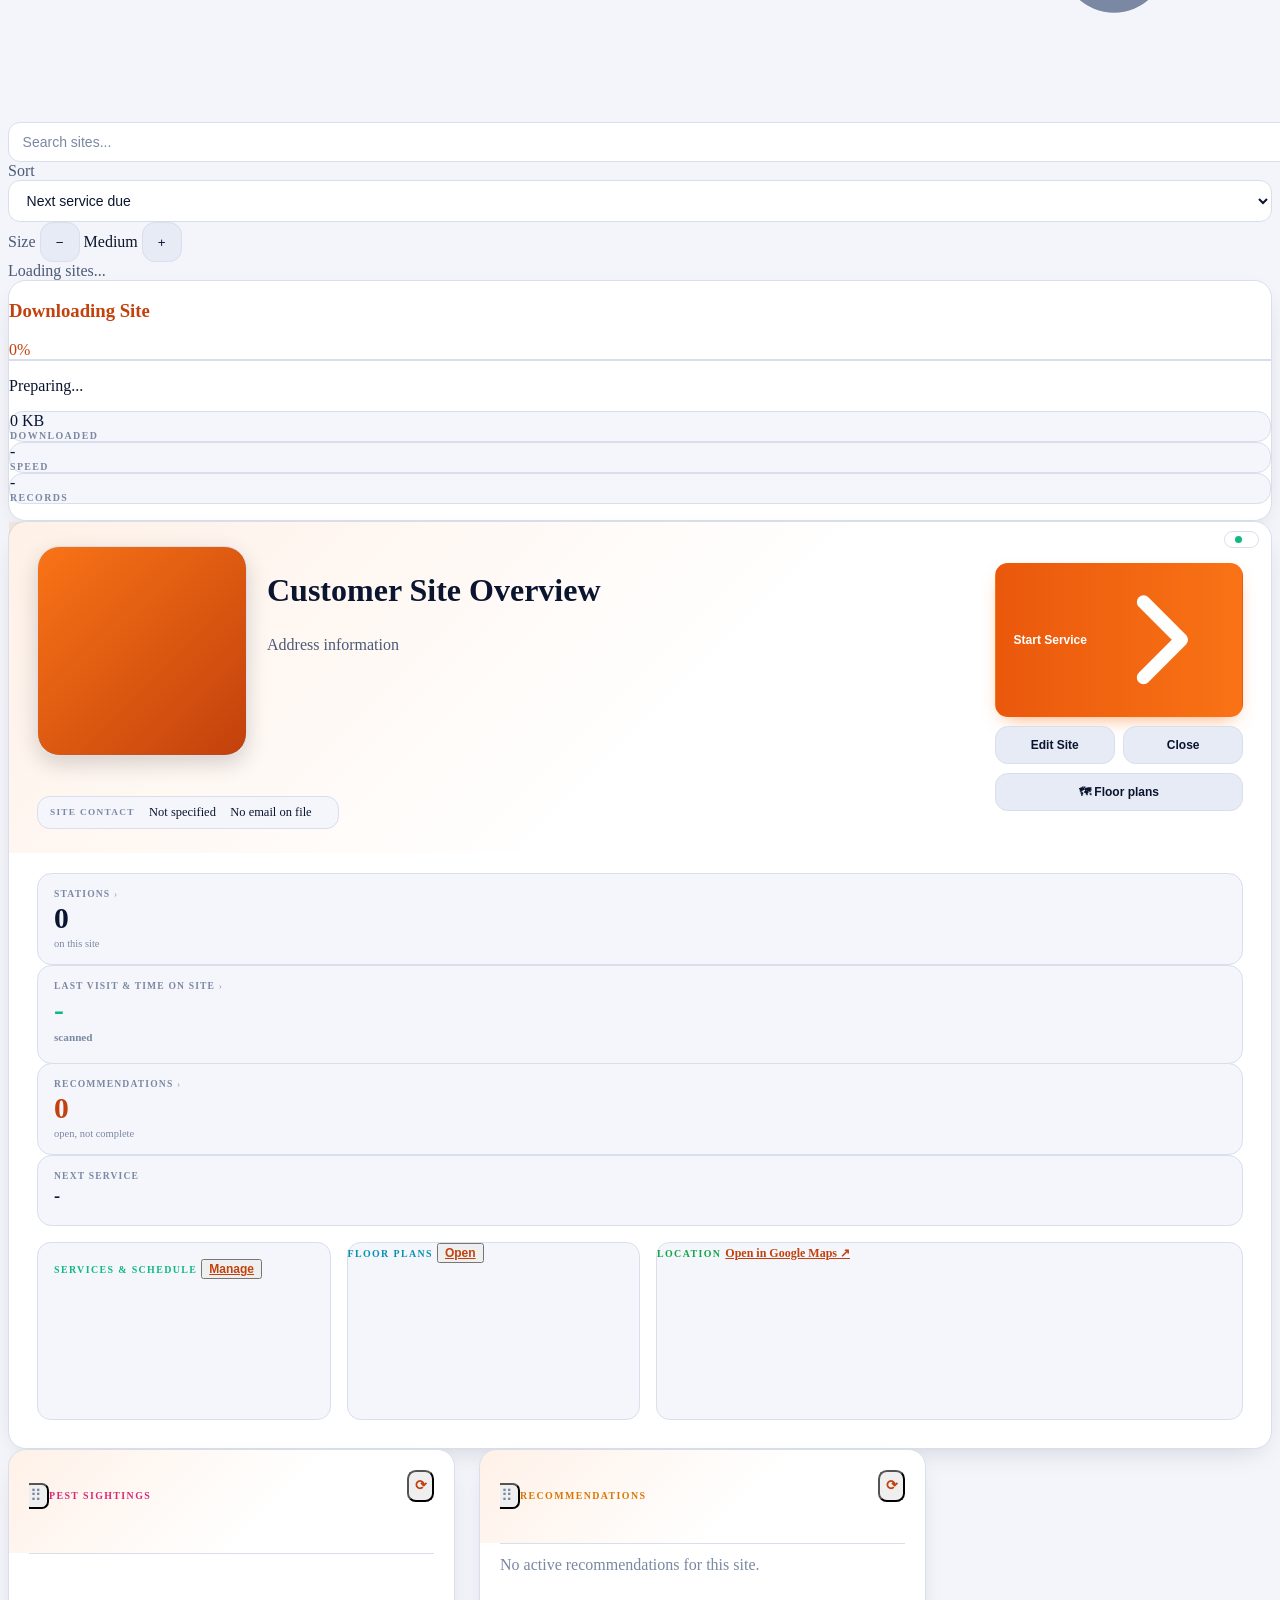
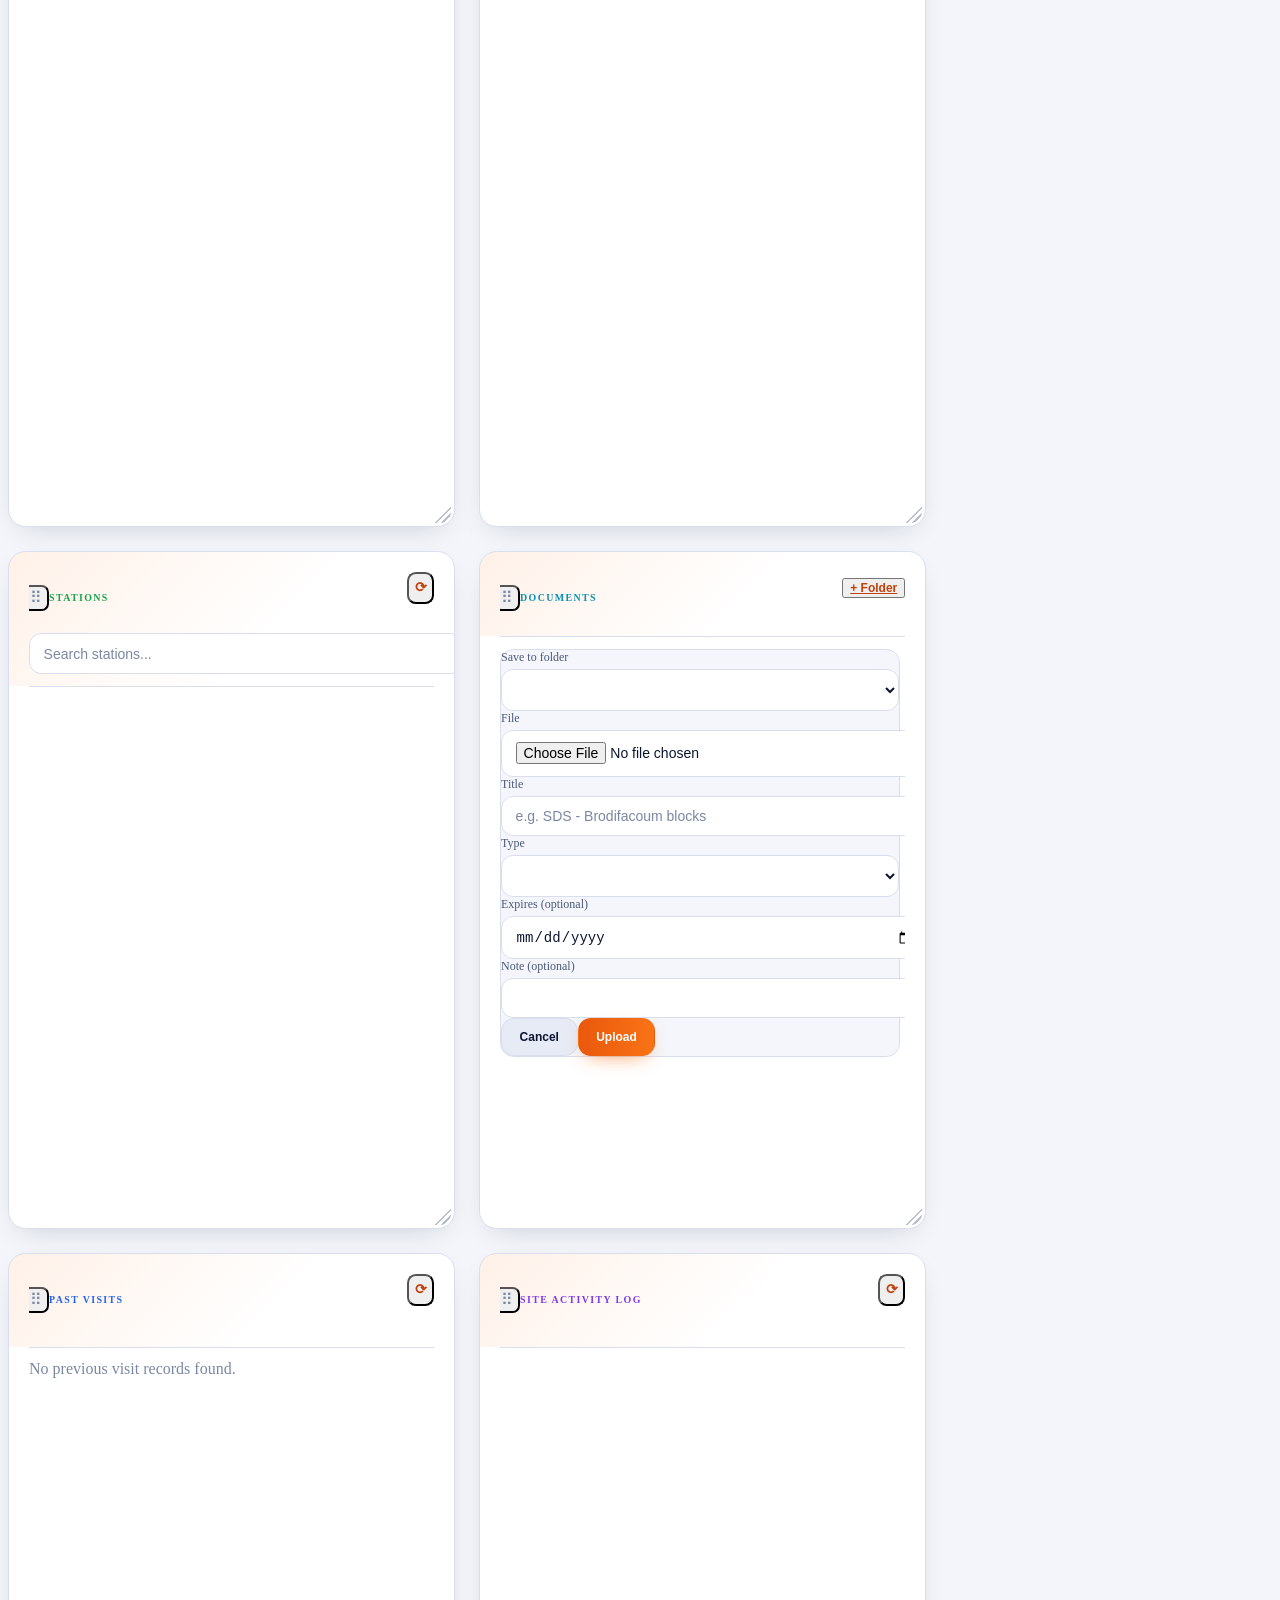
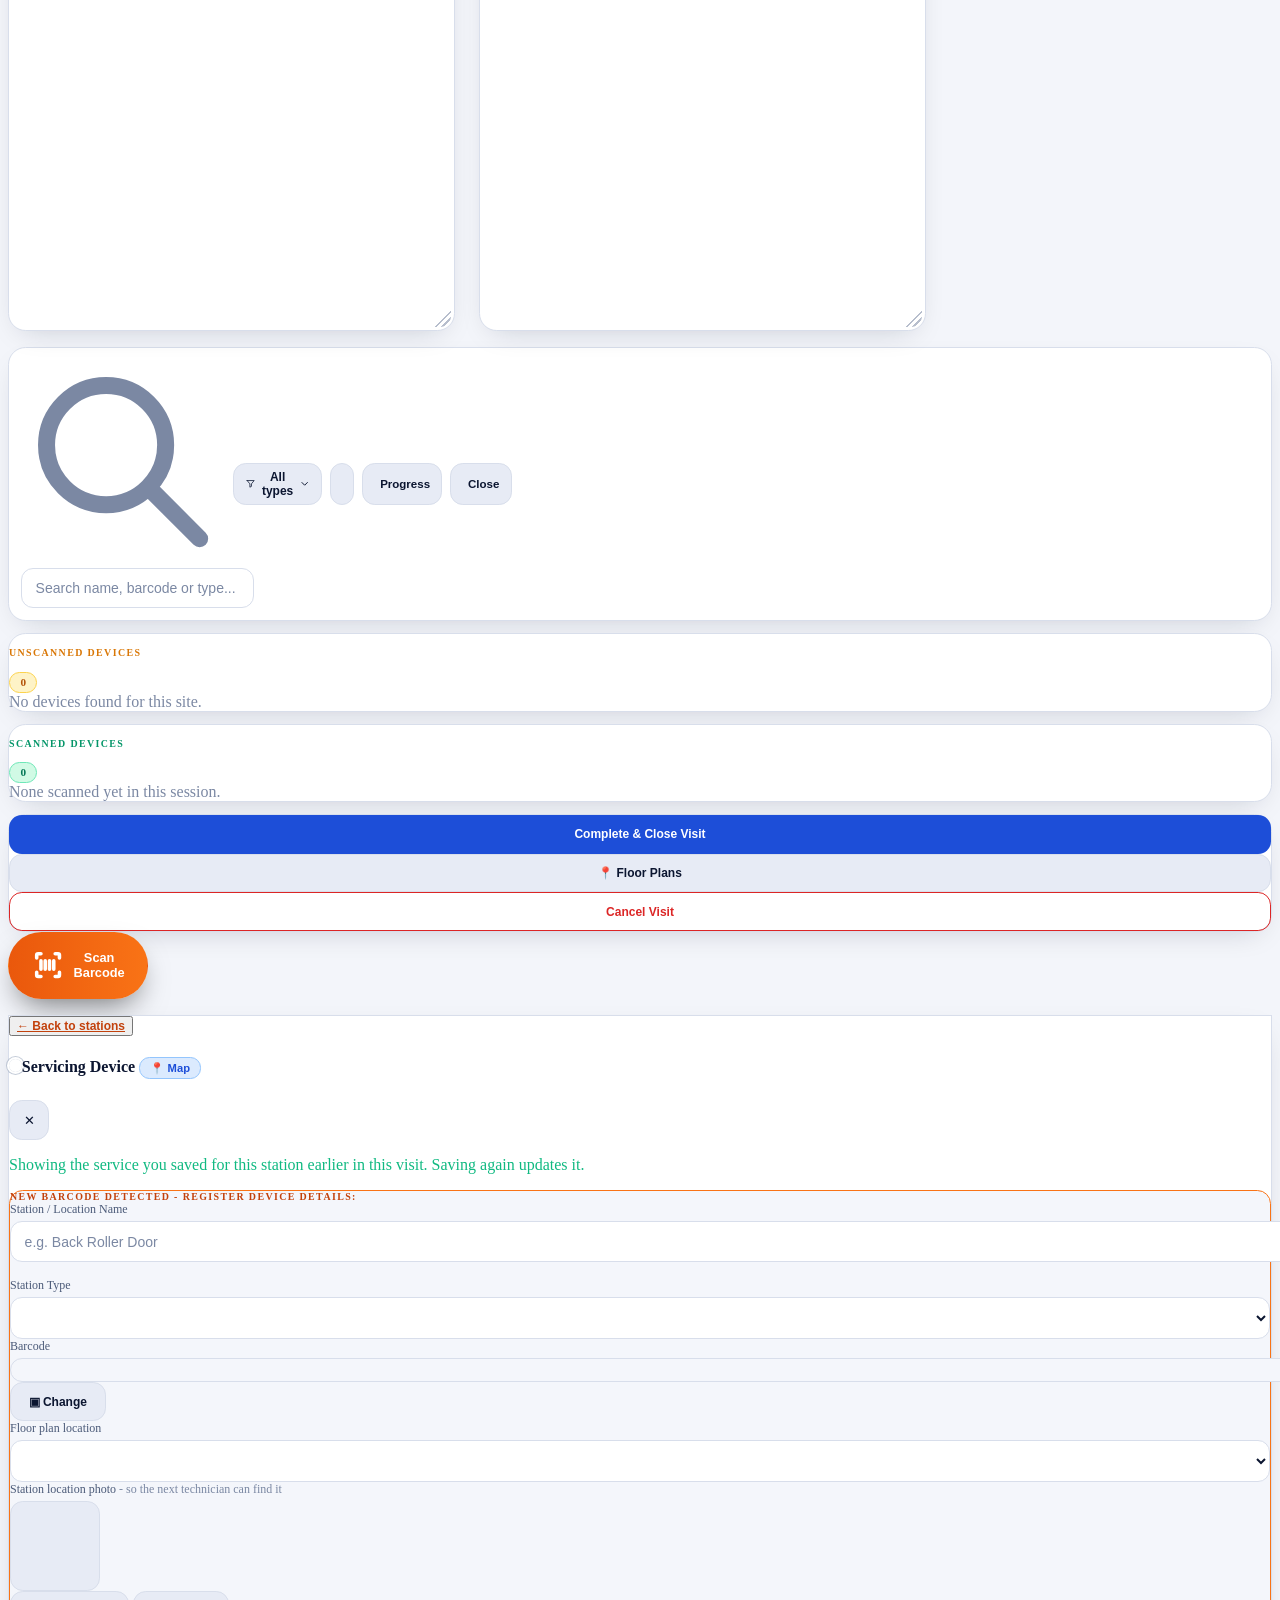
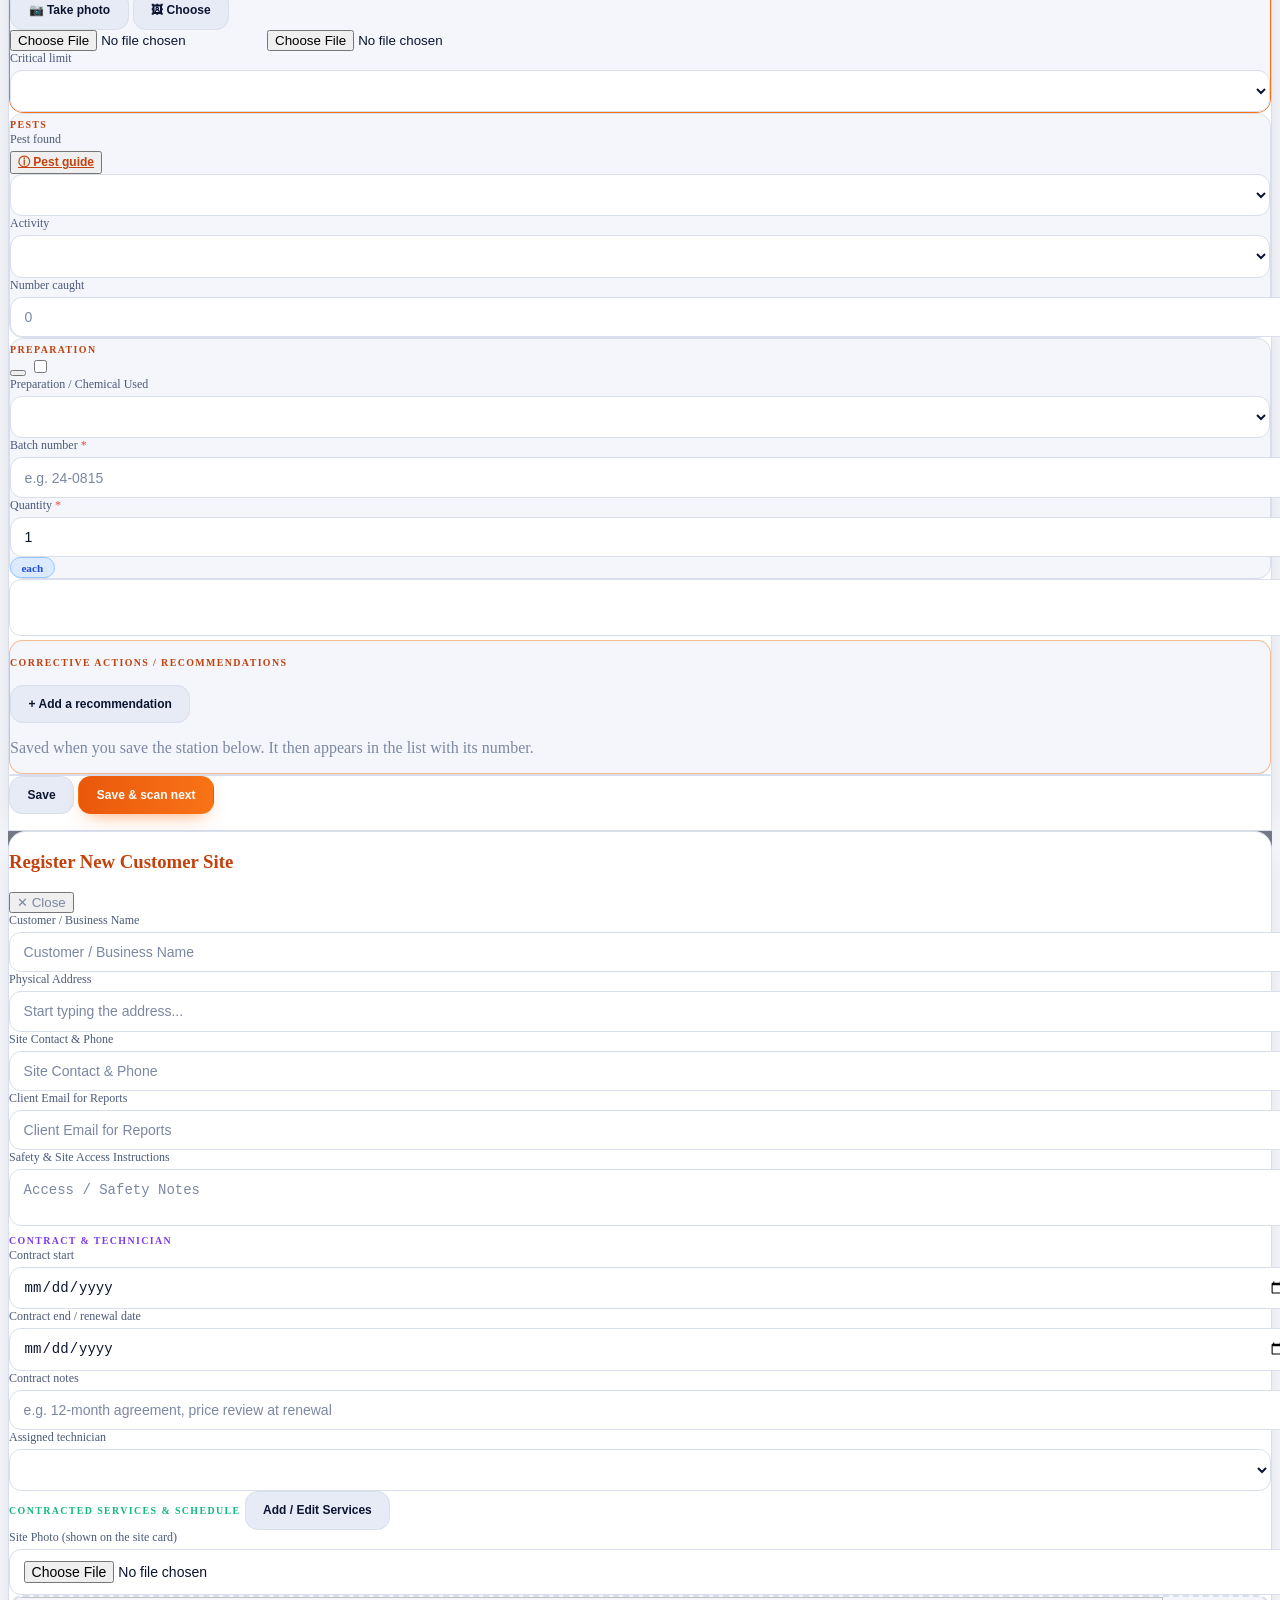
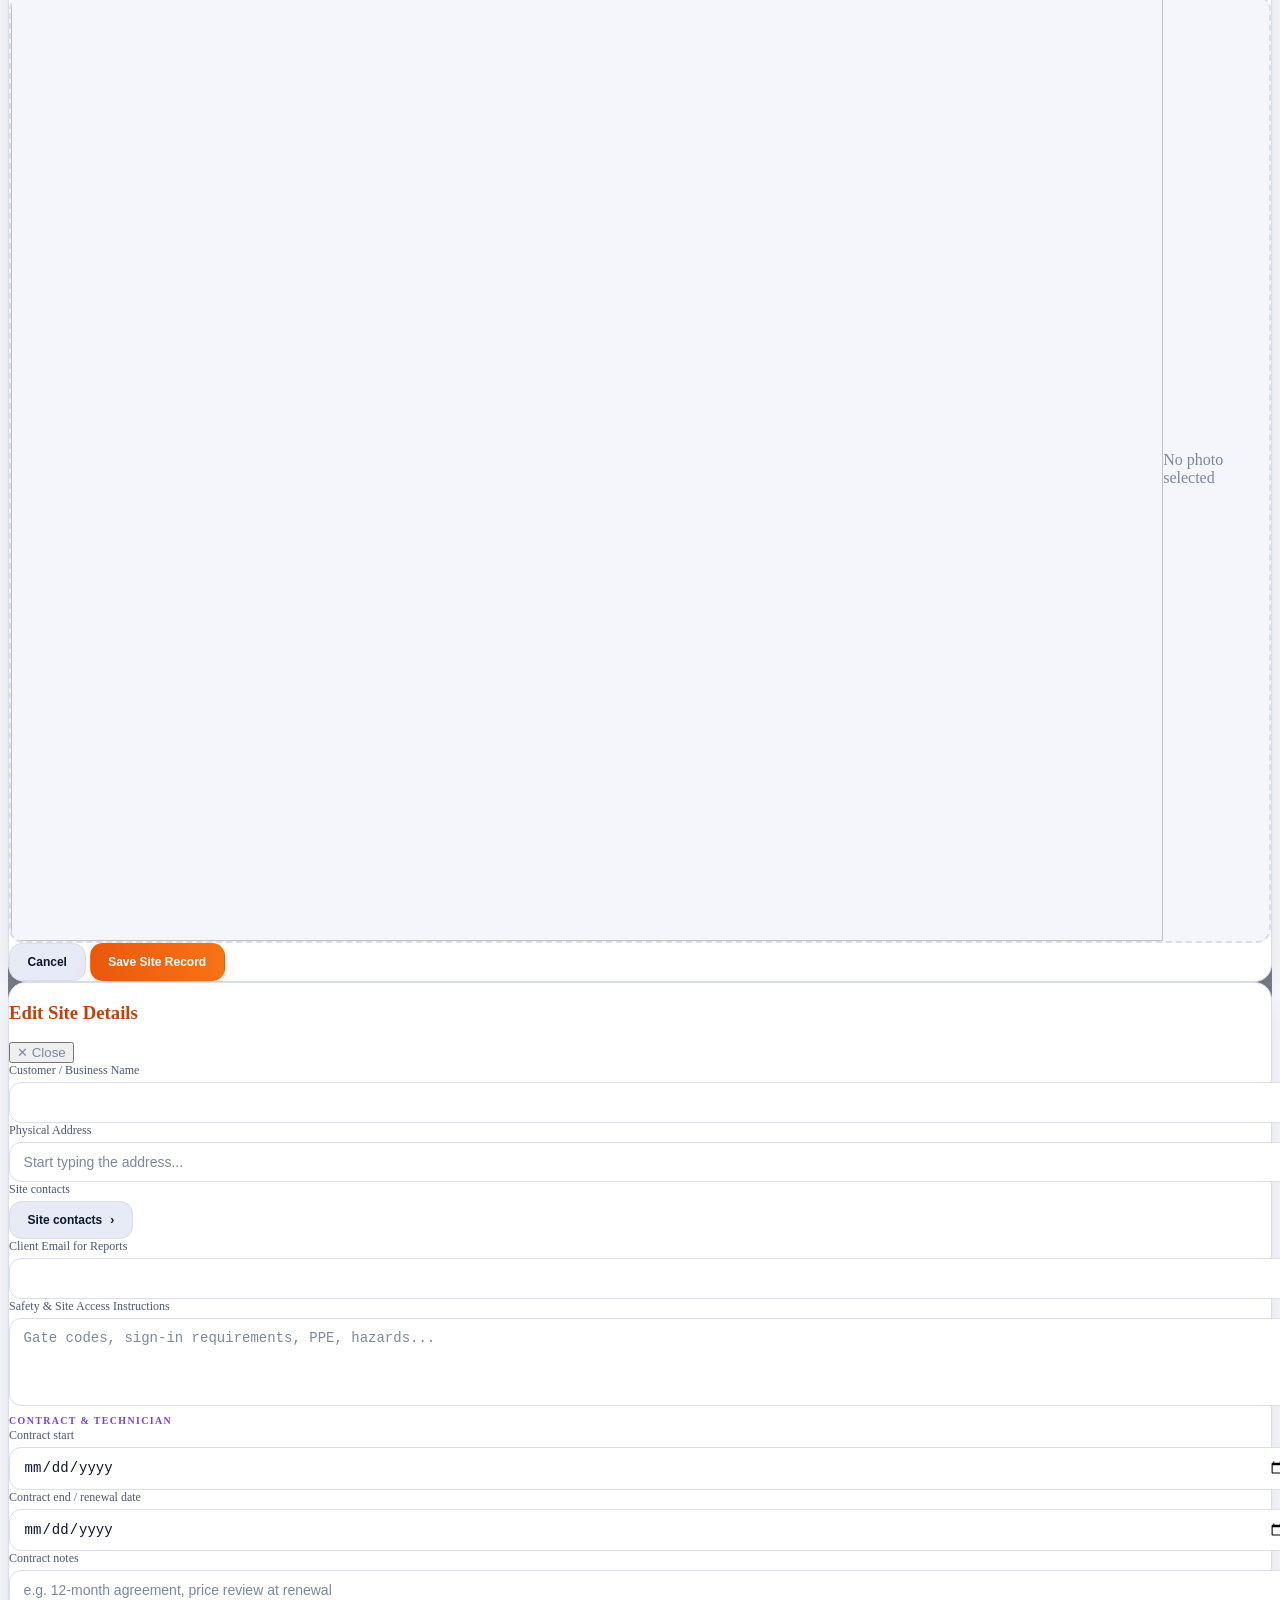
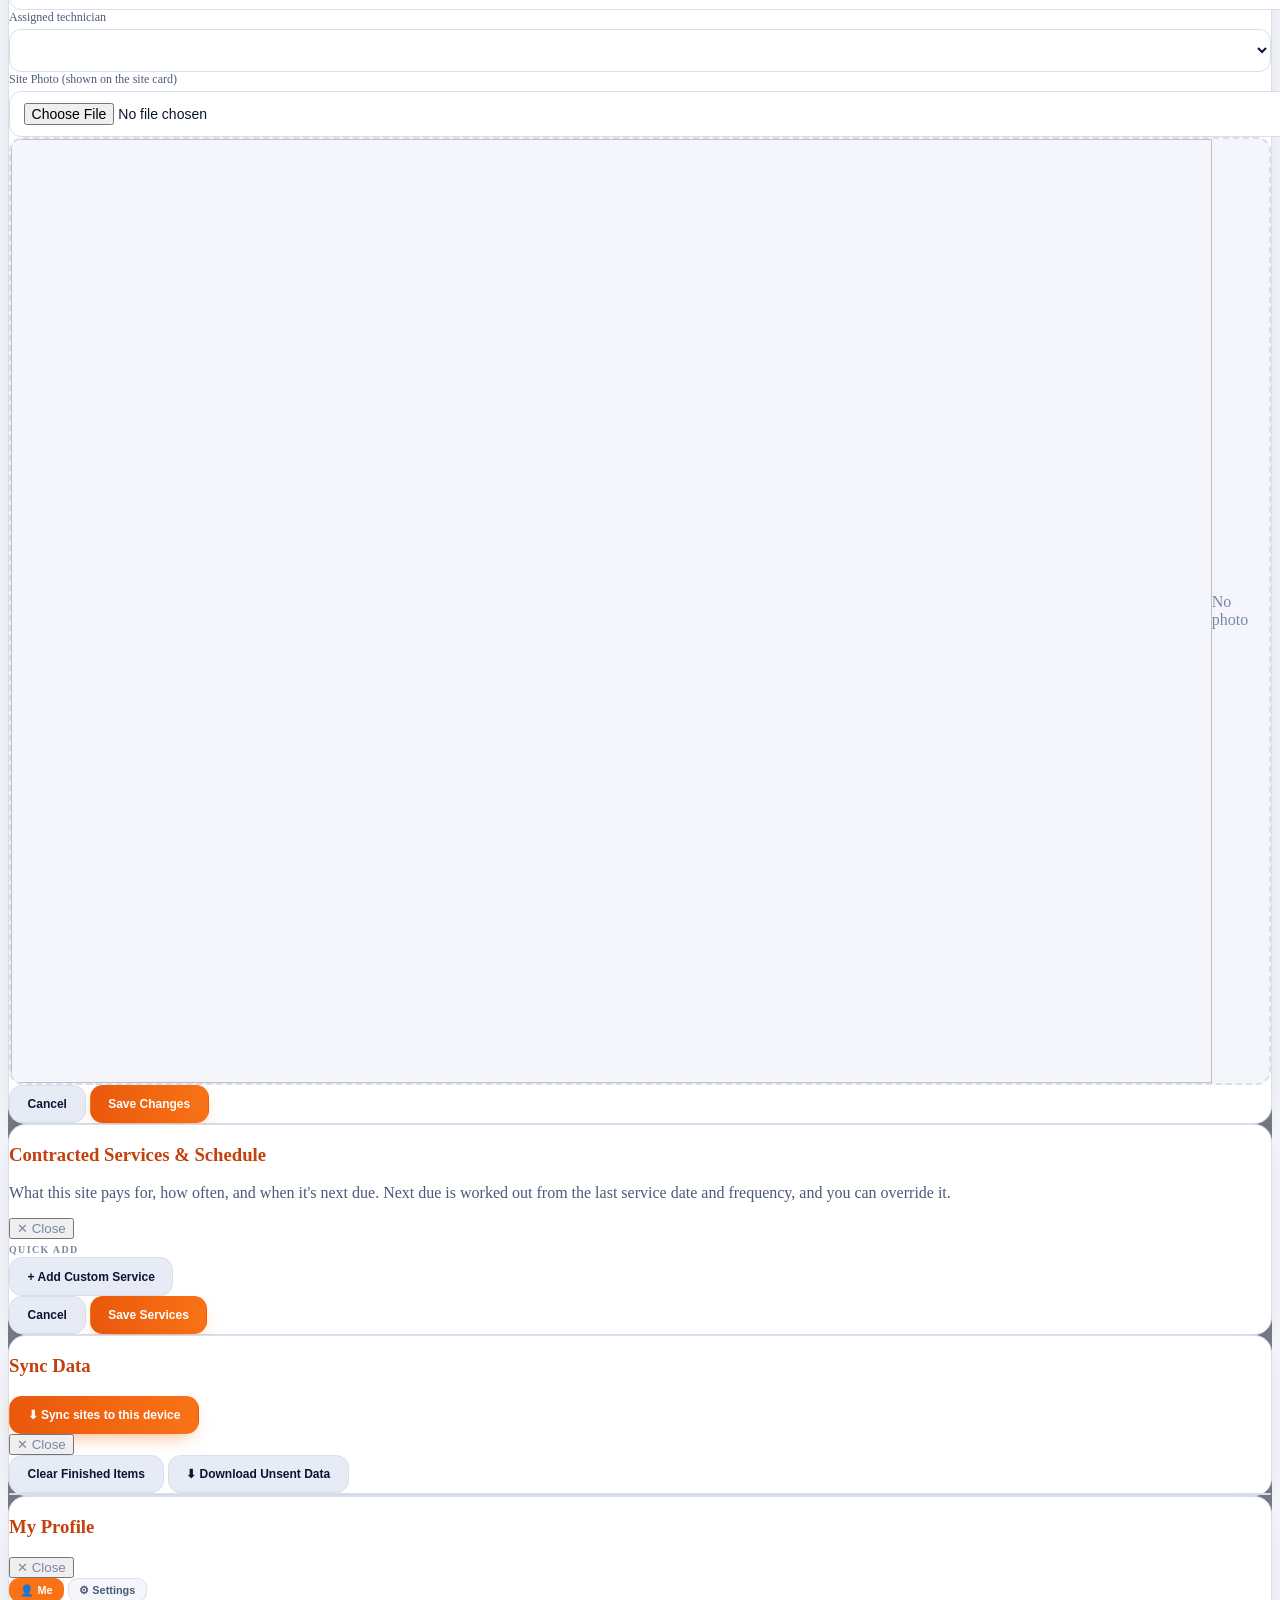
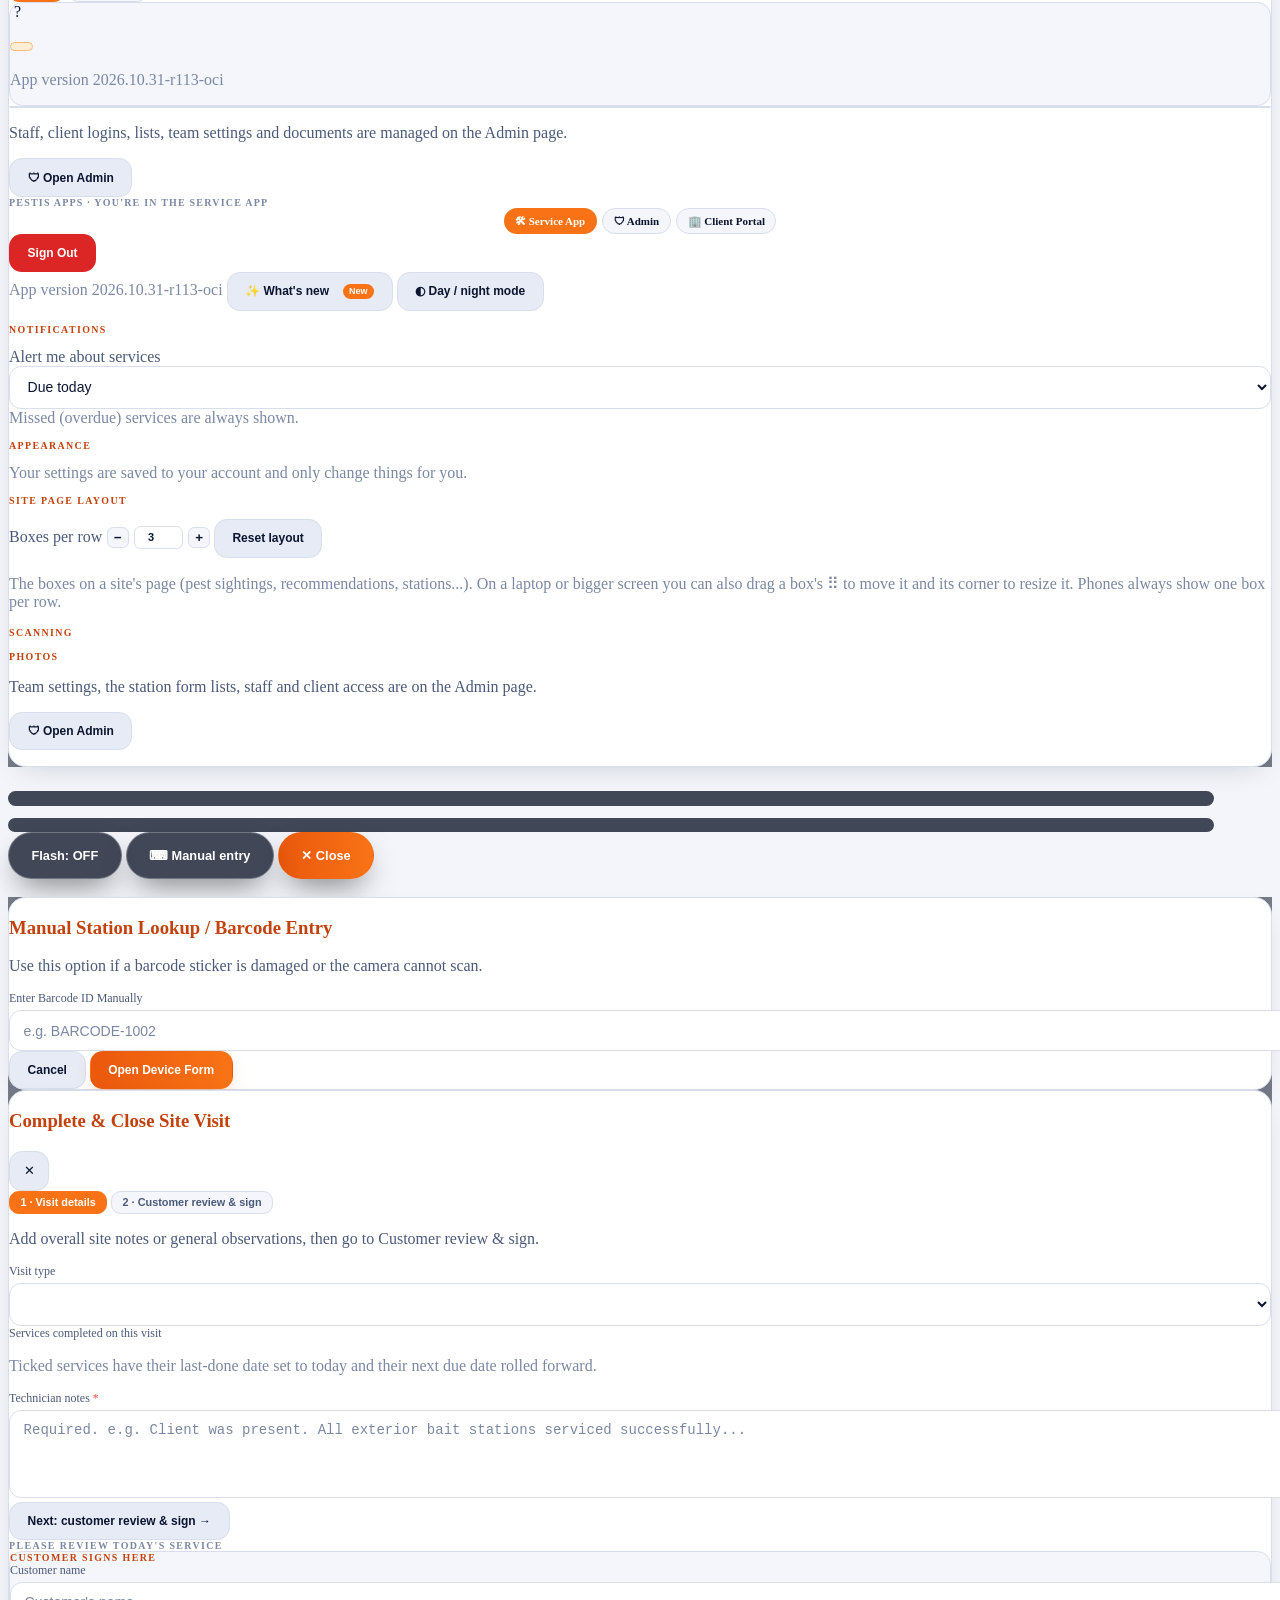
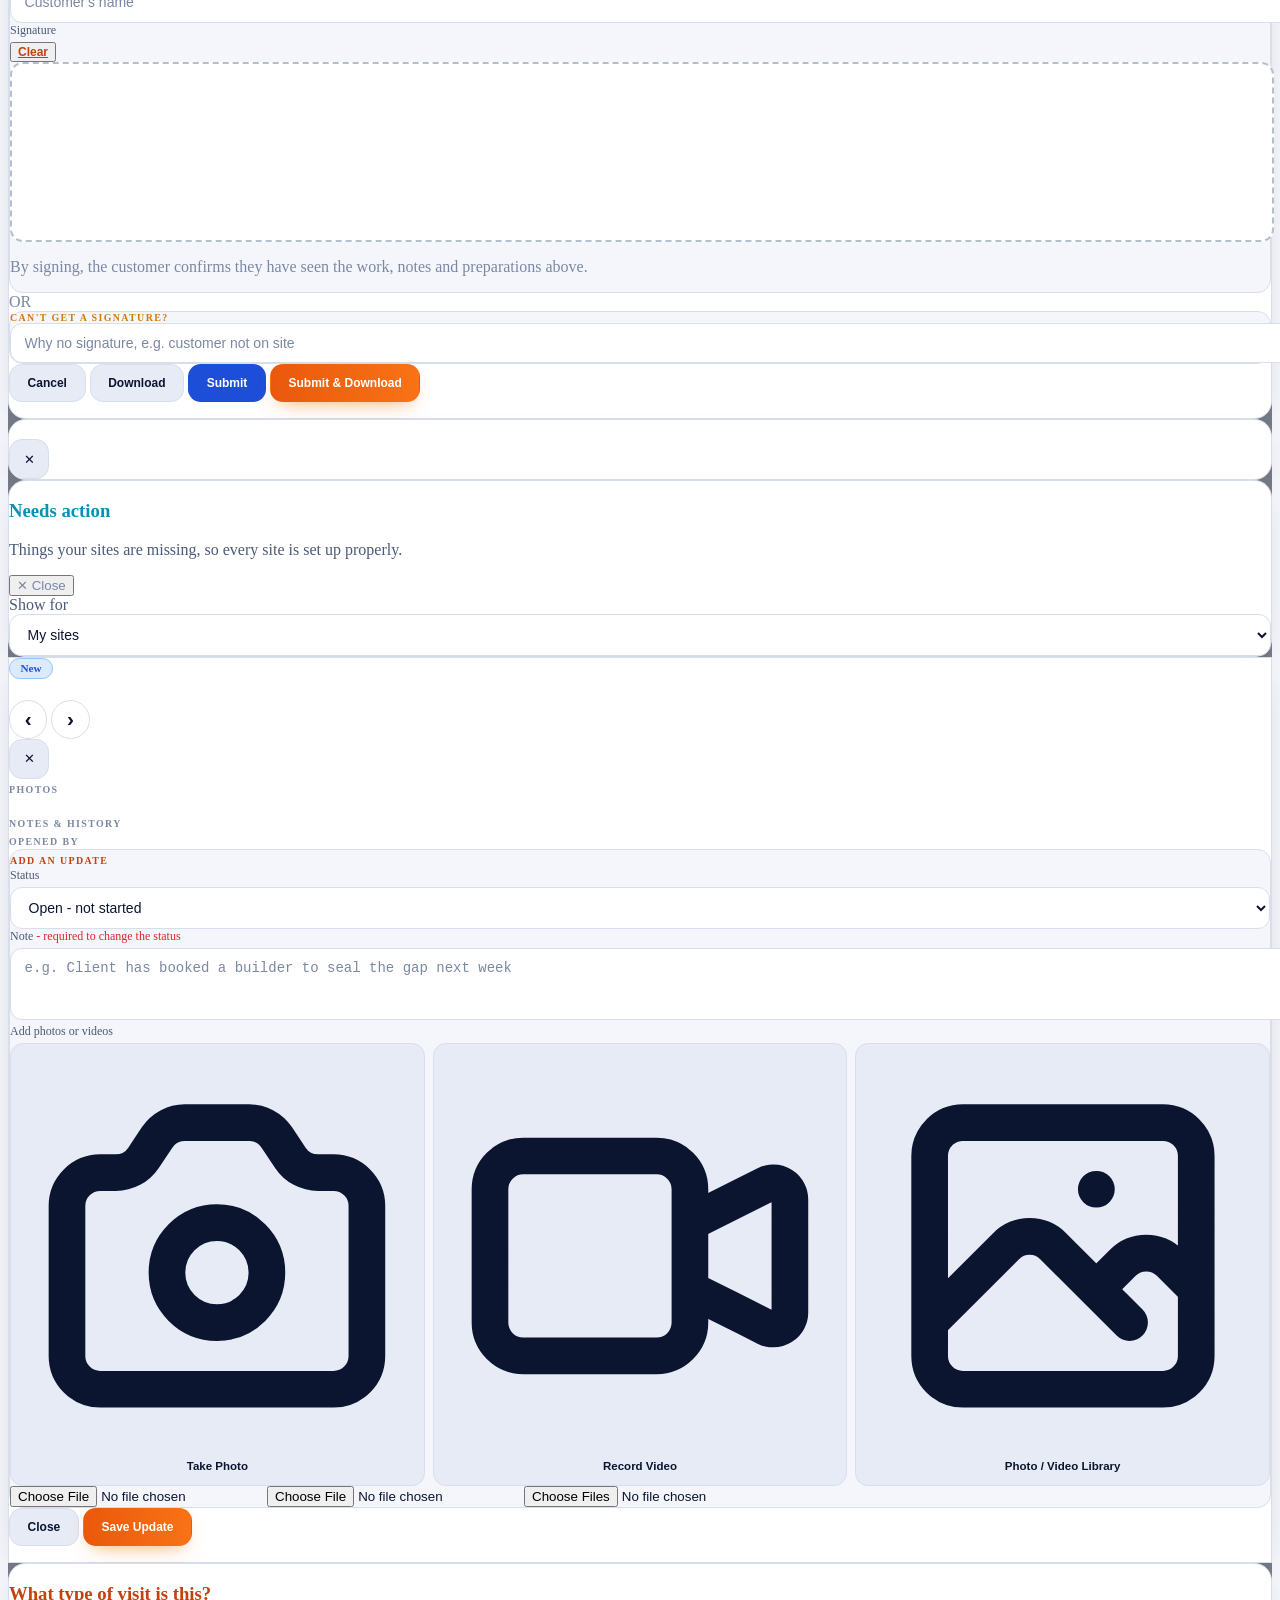
==== commit ddca466a: "r113: visit report colours by breach, long breach lists over pages, row gaps - Colours: red = critic" ====
--- a/index.html
+++ b/index.html
@@ -2280,7 +2280,7 @@
         const SITE_IMG_PREFIX = 'site-covers';           // site card photos live in the same bucket under this folder
         const SIGNED_URL_SECONDS = 7 * 24 * 60 * 60;     // photo links stay valid for 7 days (saved on the device and reused)
         const PERM_HINT = ' Only approved staff can change a site - check you are approved in Admin › Users.';
-        const APP_VERSION = '2026.10.31-r112-oci';
+        const APP_VERSION = '2026.10.31-r113-oci';
         const LIMITS_ON = true;   // critical limits are on (one switch for them all)
         // after Check for updates, tidy the address bar
         try { if (/[?&]fresh=/.test(location.search)) history.replaceState(null, '', location.pathname + location.hash); } catch (e) {}
@@ -9012,6 +9012,7 @@
             const recs = allSiteRecs().filter(r => raised.has(r.id)).sort((a, b) => new Date(a.date) - new Date(b.date));
             let signature = null;
             if (v.signedBy) { try { const u = await visitSignatureUrl(v); if (u) signature = await getBase64ImageFromUrl(u); } catch (e) { signature = null; } }
+            const breached = new Set(visitLimitBreaches(v).map(x => x.barcode || ((x.records || [])[0] || {}).barcode));
             await PVR.build({
                 siteId: selectedClient.id, id: v.inProgress ? null : ((v.payload && v.payload.clientRef) || null),
                 siteName: selectedClient.Name, address: selectedClient.Address || '', completed: v.endedAt || v.date || Date.now(), type: visitTypeOf(v), tech: v.technician || '',
@@ -9020,7 +9021,7 @@
                 breaches: visitLimitBreaches(v).map(x => `${x.name} · ${x.rule.species}: ${x.total} caught in ${monthName(x.month)}, this station's limit ${x.rule.max} a month (${x.total - x.rule.max} over) - critical limit ${x.limit.name}`),
                 added: v.inProgress ? visitStationChanges(selectedClient.id).added : (v.stationsAdded || []),
                 removed: v.inProgress ? visitStationChanges(selectedClient.id).removed : (v.stationsRemoved || []),
-                entries: entries.map(e => ({ name: e.name, barcode: e.barcode, type: e.type, activity: e.activity, acts: [e.activity].concat((e.pests || []).map(x => x.activity)),
+                entries: entries.map(e => ({ name: e.name, barcode: e.barcode, type: e.type, activity: e.activity, acts: [e.activity].concat((e.pests || []).map(x => x.activity)), breach: breached.has(e.barcode),
                     pests: (e.pests && e.pests.length ? e.pests : e.species && e.species !== NONE_SPECIES ? [{ species: e.species, count: e.count }] : []).map(x => `${x.species}${x.count ? ' x' + x.count : ''}`).join(', '),
                     prep: e.prep && e.prep !== NONE_PREP ? `${e.prep} ${fmtQty(e.qty, e.unit)}${e.batch ? ' batch ' + e.batch : ''}` : '', notes: e.notes || '' })),
                 recs: recs.map(r => ({ id: r.pending ? null : r.id, no: fmtRecNo(r.recNo), status: (REC_STATUS[r.status] || REC_STATUS.open).label, raised: r.date, station: r.station, barcode: r.general ? '' : r.barcode,
@@ -14997,6 +14998,12 @@
 //   svc = Service App (index.html), adm = Admin (admin.html), cli = Client Portal (client.html - written for clients)
 const WN = (() => {
     const LOG = [
+        { rev: 'r113', date: '2026-10-31', v: { svc: '2026.10.31-r113', adm: '2026.10.31-a50', cli: '2026.10.31-p65' },
+            svc: ['Visit report colours: red for a critical limit breach or high activity, amber for a pest caught or medium activity, green for low or no activity',
+                  'Visit report: a long list of critical limit breaches carries on over the next pages (it could run off the page and leave the first page blank), and each coloured row has a clear line between it and the next'],
+            adm: ['Visit reports: the new colours (red breach or high, amber caught or medium, green low or none), and long breach lists carry on over the pages'],
+            cli: ['Visit report colours: red for a critical limit breach or high activity, amber for a pest caught or medium activity, green for low or no activity',
+                  'Visit report PDF: a long list of critical limit breaches carries on over the next pages (it could run off the page and leave the first page blank), and each coloured row has a clear line between it and the next'] },
         { rev: 'r112', date: '2026-10-31', v: { svc: '2026.10.31-r112', adm: '2026.10.31-a49', cli: '2026.10.31-p64' },
             svc: ['Documents: the expiry date is picked from a calendar (you can still type it in), with "No expiry" to clear it',
                   'Visit report: each station row is coloured - green no activity, amber low or medium activity, red a pest caught or high activity - with a key above the table',
@@ -15429,7 +15436,7 @@
 /* PESTIS-VISITPDF:BEGIN - the visit report PDF and the A4 pest map (identical in the Service App and the Client Portal; edit visitpdf_shared.js and run sync_visitpdf.py) */
 // Each app turns its own visit into the plain description below, so the report is the same wherever it's downloaded:
 //   { siteId, id (the visit's, if it has reached the server), siteName, address, completed, type, tech, start, end, inProgress, stationsChecked, services: [..], notes,
-//     breaches: ['line', ..], entries: [{ name, barcode, type, activity, acts (every activity on the check), pests, prep, notes }],
+//     breaches: ['line', ..], entries: [{ name, barcode, type, activity, acts (every activity on the check), breach (took the station over a critical limit), pests, prep, notes }],
 //     added / removed: [{ name, barcode, type }] (stations installed or taken out on the visit),
 //     recs: [{ id, no, status, raised, station, barcode, text, closed, note }],
 //   Stations, recommendations and the visit link to the Client Portal.
@@ -15445,14 +15452,16 @@
     const ENTRY_COLS = [['Station', 34], ['Barcode', 18], ['Type', 30], ['Activity', 16], ['Pests', 24], ['Preparation', 50], ['Notes', 50]];
     // where a station, recommendation or visit opens in the Client Portal (reports link back to it)
     const portalLink = (cid, kind, id) => cid == null || id == null ? null : `${location.origin}/client.html#/site/${encodeURIComponent(cid)}/${{ station: 'overview', rec: 'recs', visit: 'visits' }[kind]}/${kind}/${encodeURIComponent(id)}`;
-    // a station check's colour: red if a pest was caught or the activity was high, amber for low or medium (or any other
-    // sign of activity), green for no activity. acts = every activity recorded on the check (more pests have their own)
-    function level(acts) {
-        const a = (Array.isArray(acts) ? acts : [acts]).map(x => String(x || '').trim().toLowerCase()).filter(x => x && x !== 'none' && x !== 'no activity');
-        return a.some(x => x === 'caught' || x === 'high') ? 'red' : a.length ? 'amber' : 'green';
+    // a station check's colour: red if it took the station over a critical limit or the activity was high, amber if a pest
+    // was caught or the activity was medium (or any other sign of activity), green for low or no activity.
+    // acts = every activity recorded on the check (more pests have their own)
+    function level(acts, breach) {
+        if (breach) return 'red';
+        const a = (Array.isArray(acts) ? acts : [acts]).map(x => String(x || '').trim().toLowerCase()).filter(x => x && x !== 'none' && x !== 'no activity' && x !== 'low');
+        return a.includes('high') ? 'red' : a.length ? 'amber' : 'green';
     }
     const LEVEL_FILL = { red: [254, 202, 202], amber: [253, 230, 138], green: [187, 247, 208] };
-    const LEVEL_TEXT = { red: 'Red: pest caught or high activity', amber: 'Amber: low or medium activity', green: 'Green: no activity' };
+    const LEVEL_TEXT = { red: 'Red: critical limit breach or high activity', amber: 'Amber: pest caught or medium activity', green: 'Green: low or no activity' };
     const STATION_COLS = [['Station', 50], ['Barcode', 30], ['Type', 60]];
     const REC_COLS = [['No.', 16], ['Status', 18], ['Raised', 20], ['Station', 30], ['Barcode', 18], ['Recommendation', 70], ['Closed', 20], ['Latest note', 50]];
 
@@ -15655,7 +15664,7 @@
                 const h = Math.max(...cells.map(c => c.length)) * 3.4 + 2.6;
                 if (y + h > H - 12) { newPage(); head(); doc.setFont('helvetica', 'normal'); doc.setFontSize(7.5); }
                 const fill = fills && fills[ri];
-                if (fill) { doc.setFillColor(...fill); doc.rect(M, y, W - 2 * M, h, 'F'); doc.setDrawColor(255, 255, 255); doc.setLineWidth(.4); doc.line(M, y + h, W - M, y + h); }
+                if (fill) { doc.setFillColor(...fill); doc.rect(M, y, W - 2 * M, h - .6, 'F'); }
                 else if (ri % 2) { doc.setFillColor(248, 250, 252); doc.rect(M, y, W - 2 * M, h, 'F'); }
                 let x0 = M; cells.forEach((c, i) => {
                     const url = links && links[ri] && links[ri][i];
@@ -15669,14 +15678,20 @@
             y += 5;
         };
         const alert = lines => {
-            const wrapped = lines.map(l => doc.splitTextToSize(l, W - 2 * M - 8));
-            const n = wrapped.reduce((a, l) => a + l.length, 0);
-            room(10 + n * 5);
-            doc.setFillColor(254, 226, 226); doc.setDrawColor(239, 68, 68); doc.roundedRect(M, y, W - 2 * M, 8 + n * 5, 2, 2, 'FD');
-            doc.setTextColor(153, 27, 27); doc.setFontSize(9);
-            let ly = y + 6;
-            wrapped.forEach((l, i) => { doc.setFont('helvetica', i ? 'normal' : 'bold'); doc.text(l, M + 4, ly); ly += l.length * 5; });
-            y += 12 + n * 5;
+            doc.setFontSize(9);
+            const rows = [];
+            lines.forEach((l, i) => doc.splitTextToSize(String(l), W - 2 * M - 8).forEach(s => rows.push({ s, bold: !i })));
+            const title = rows.length ? rows[0].s : '';
+            while (rows.length) {
+                if (y + 18 > H - 12) newPage();
+                const part = rows.splice(0, Math.max(1, Math.floor((H - 12 - 8 - y) / 5)));
+                doc.setFillColor(254, 226, 226); doc.setDrawColor(239, 68, 68); doc.roundedRect(M, y, W - 2 * M, 8 + part.length * 5, 2, 2, 'FD');
+                doc.setTextColor(153, 27, 27);
+                let ly = y + 6;
+                part.forEach(r => { doc.setFont('helvetica', r.bold ? 'bold' : 'normal'); doc.text(r.s, M + 4, ly); ly += 5; });
+                y += 12 + part.length * 5;
+                if (rows.length) { newPage(); rows.unshift({ s: title + ' (continued)', bold: true }); }
+            }
         };
 
         header();
@@ -15694,7 +15709,7 @@
             y += 4;
         }
         table(ENTRY_COLS, (v.entries || []).map(e => [e.name, e.barcode, e.type, e.activity === 'None' || !e.activity ? 'No activity' : e.activity, e.pests || '-', e.prep || '-', e.notes || '']),
-            (v.entries || []).map(e => ({ 0: stLink(e.barcode), 1: stLink(e.barcode) })), (v.entries || []).map(e => LEVEL_FILL[level(e.acts || [e.activity])]));
+            (v.entries || []).map(e => ({ 0: stLink(e.barcode), 1: stLink(e.barcode) })), (v.entries || []).map(e => LEVEL_FILL[level(e.acts || [e.activity], e.breach)]));
         if ((v.added || []).length) { heading(`Stations installed on this visit (${v.added.length})`); table(STATION_COLS, v.added.map(s => [s.name || s.barcode, s.barcode, s.type || '']), v.added.map(s => ({ 0: stLink(s.barcode), 1: stLink(s.barcode) }))); }
         if ((v.removed || []).length) { heading(`Stations removed on this visit (${v.removed.length})`); table(STATION_COLS, v.removed.map(s => [s.name || s.barcode, s.barcode, s.type || ''])); }
         if ((v.recs || []).length) {
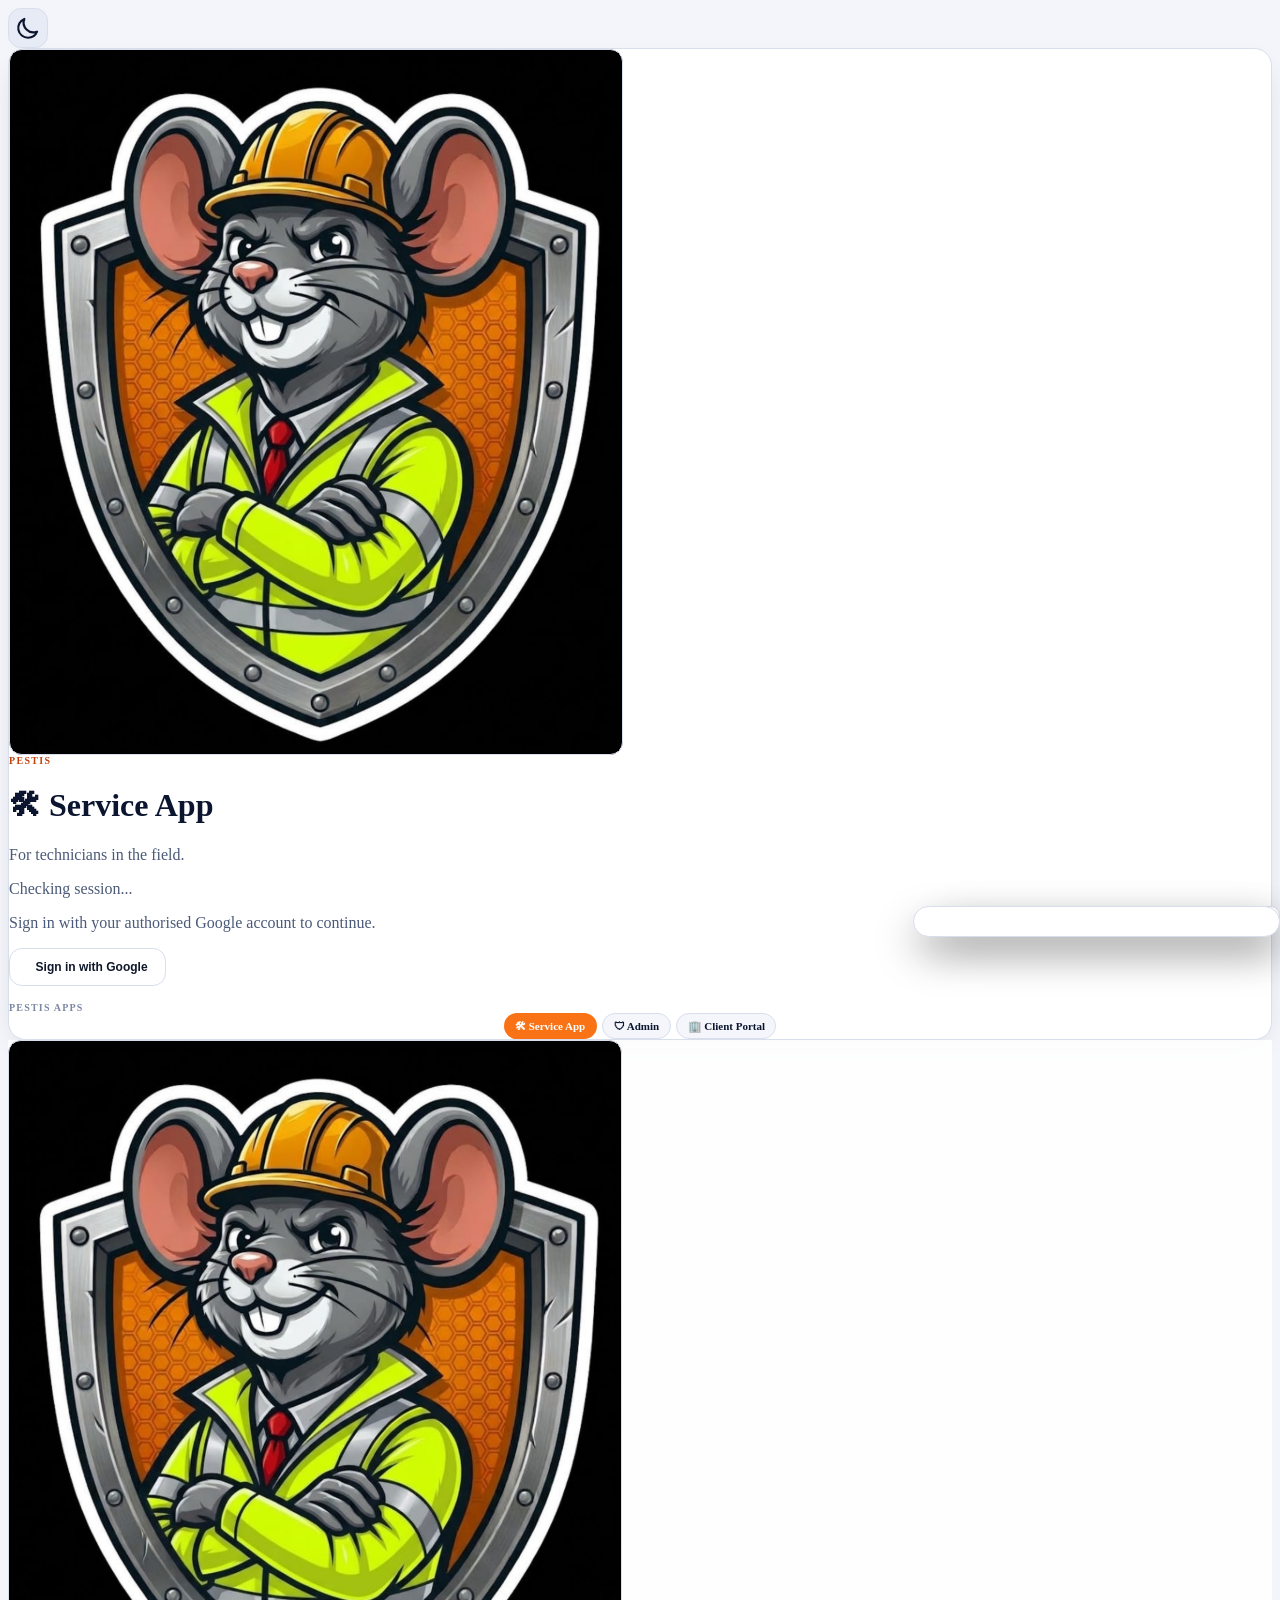
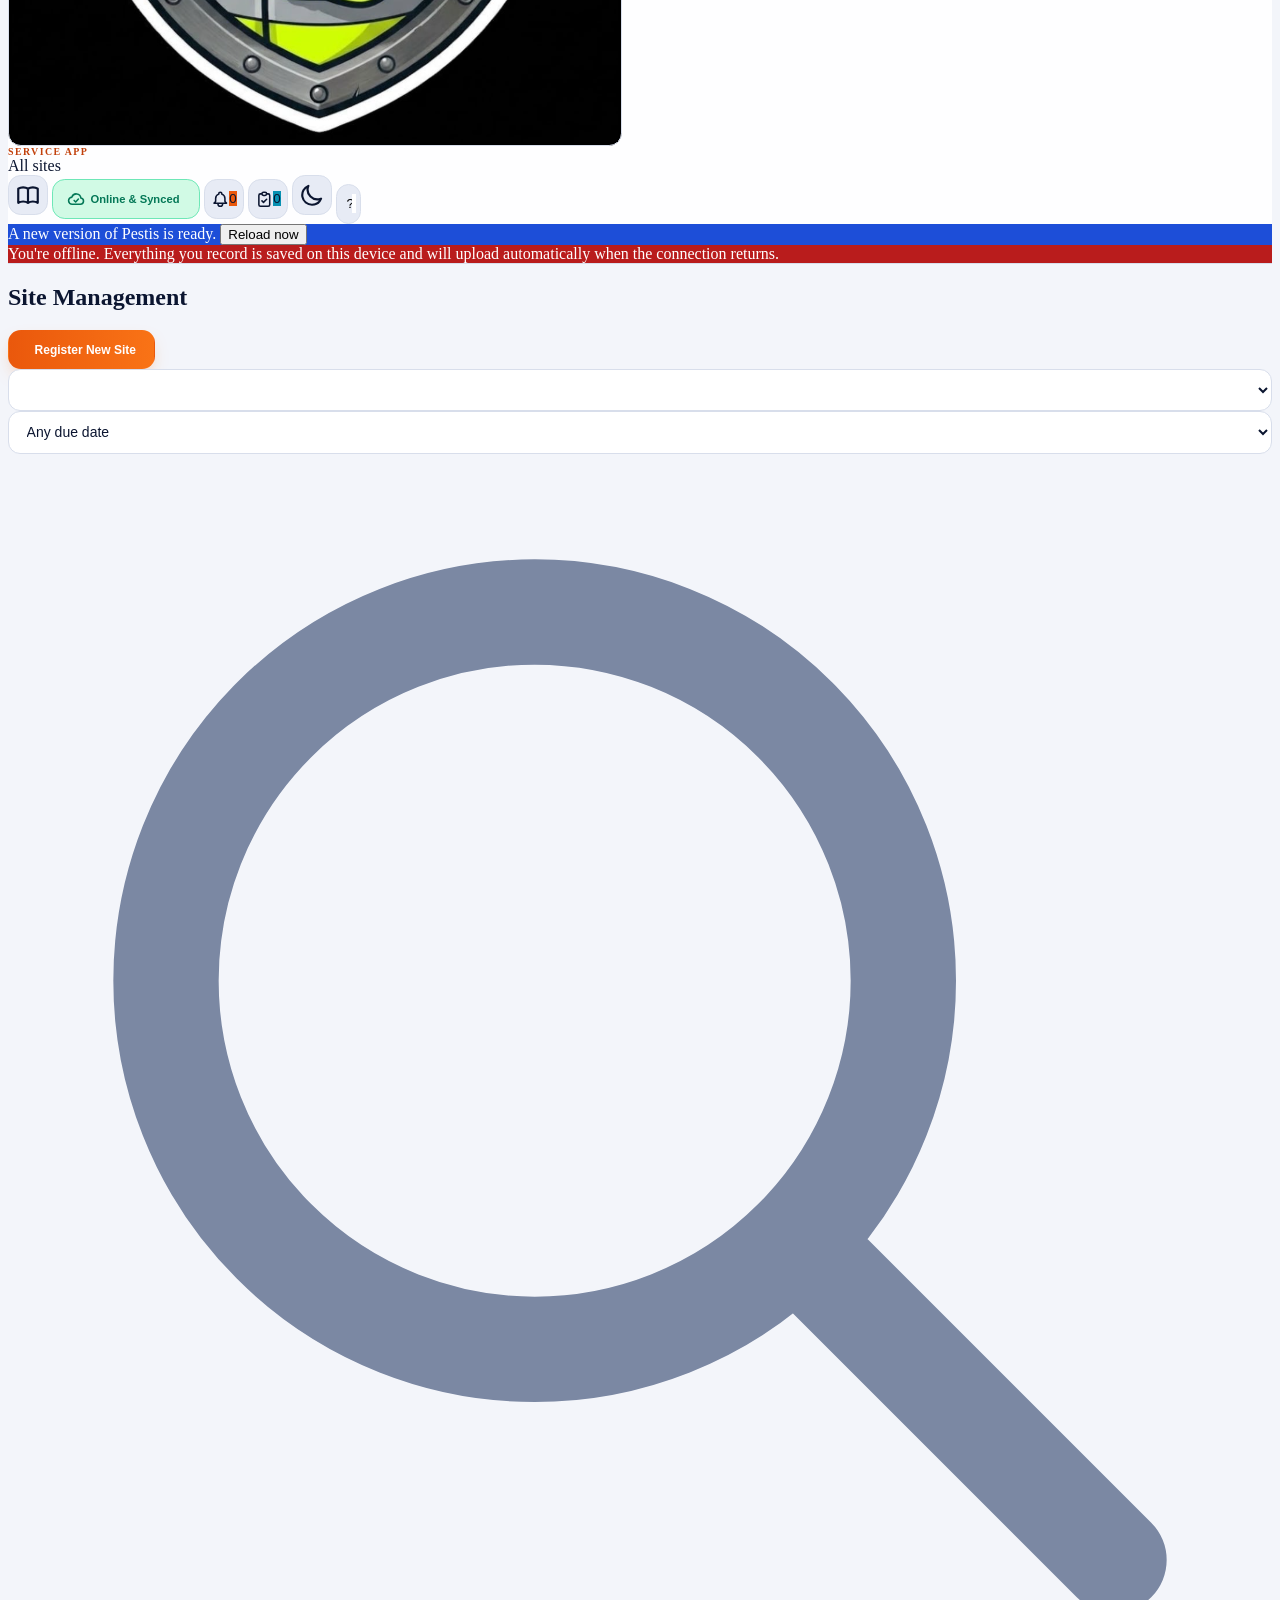
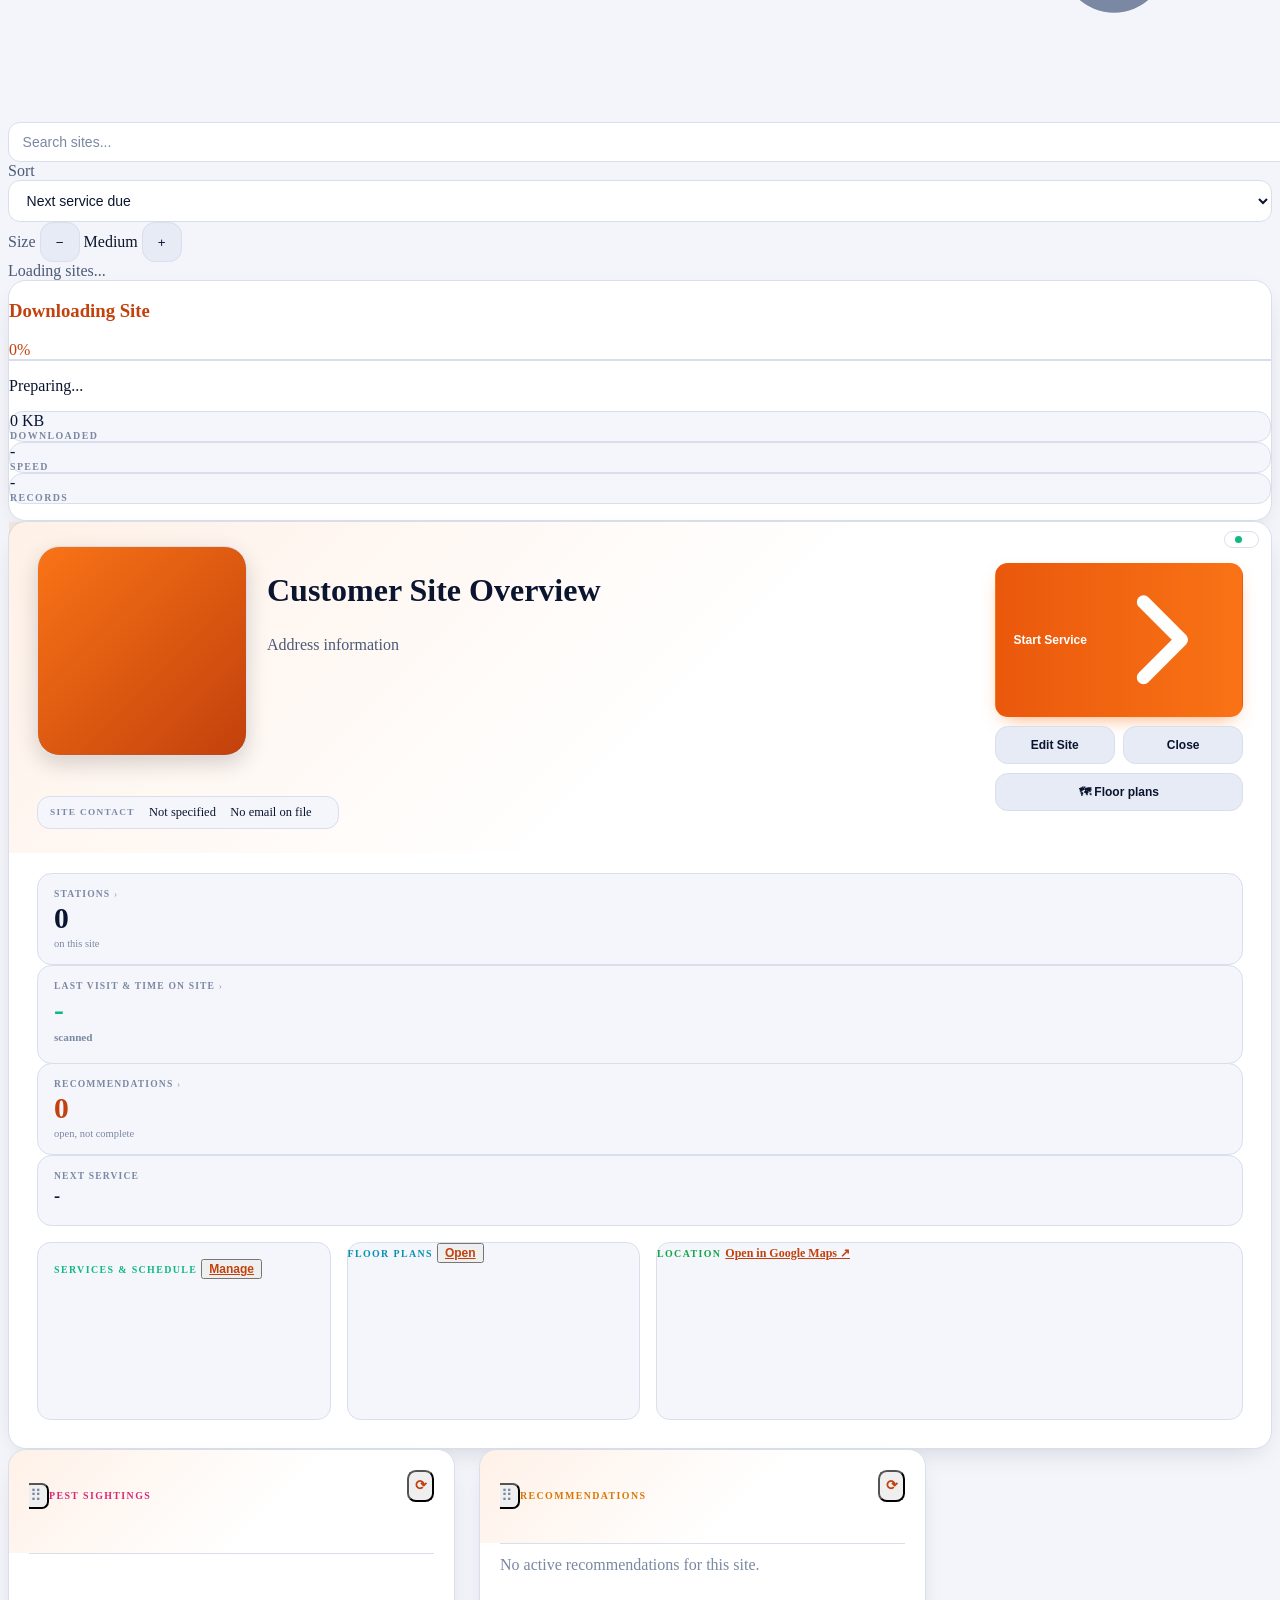
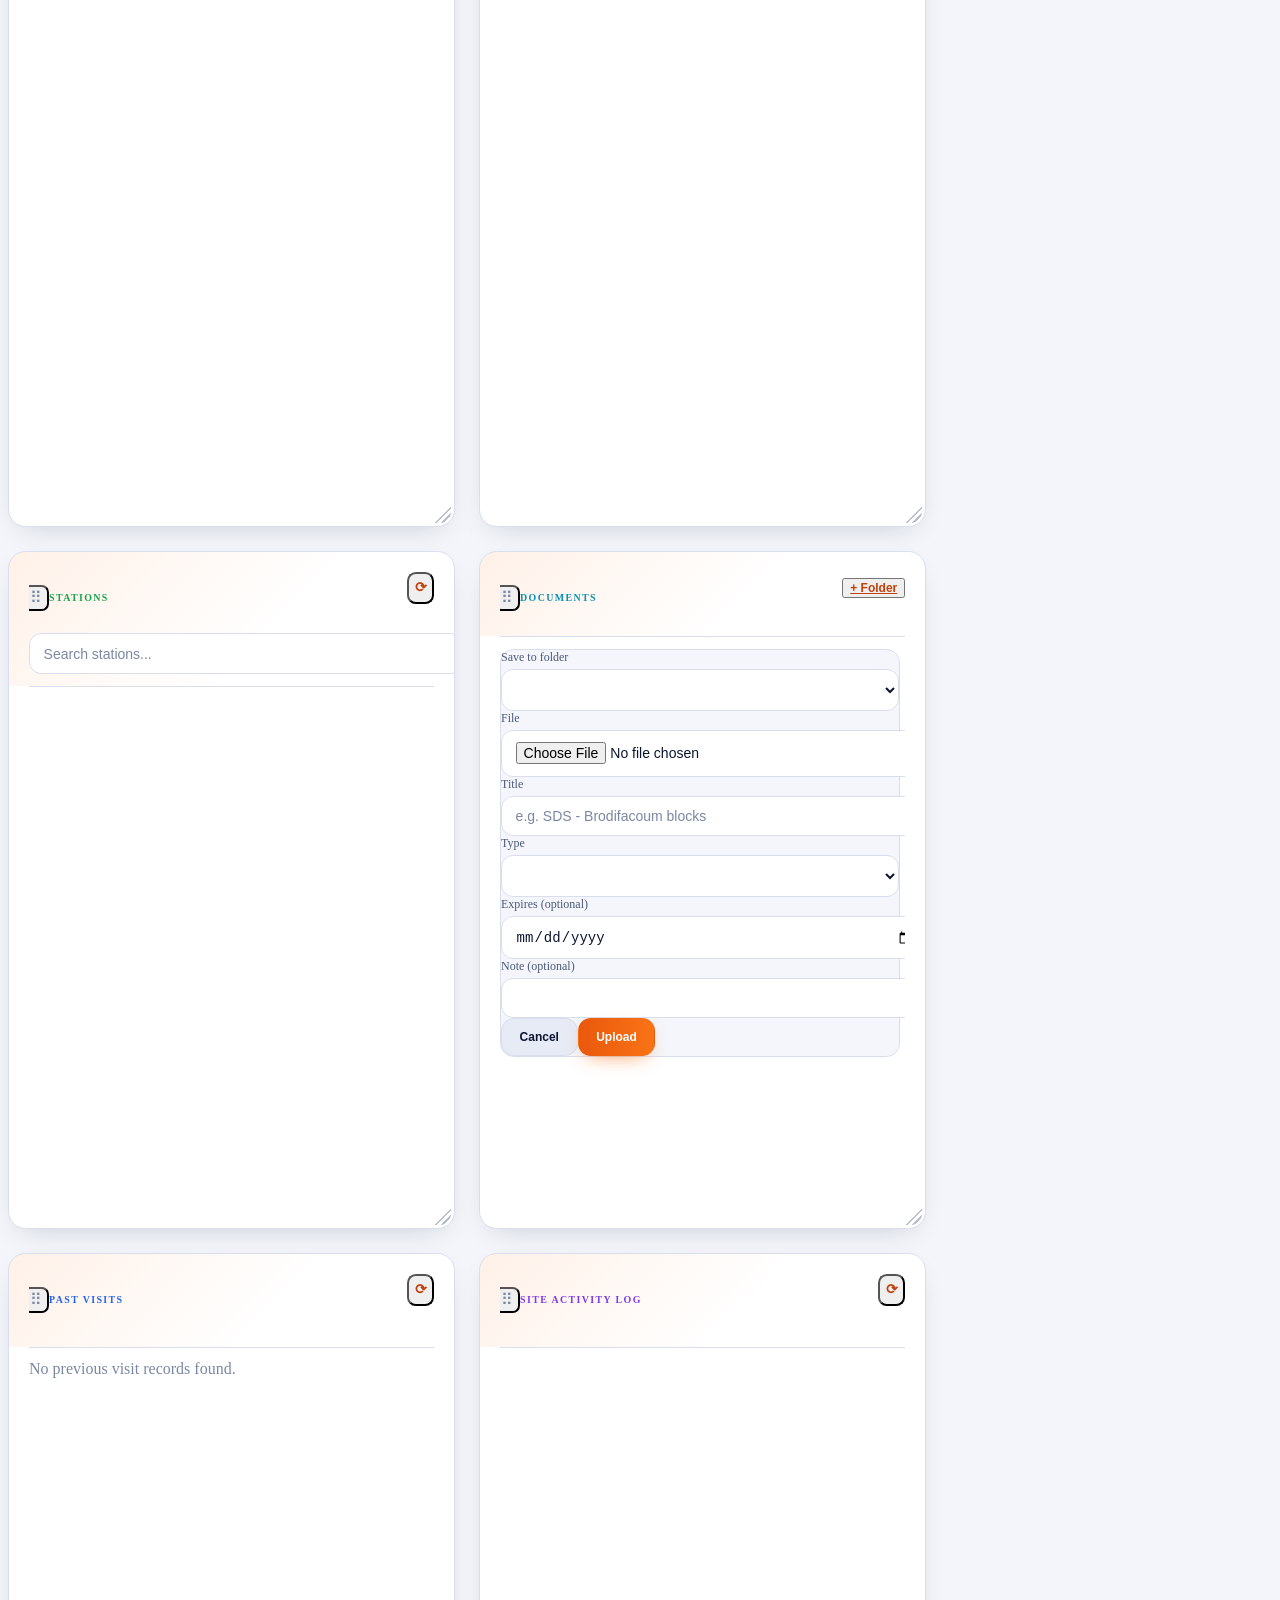
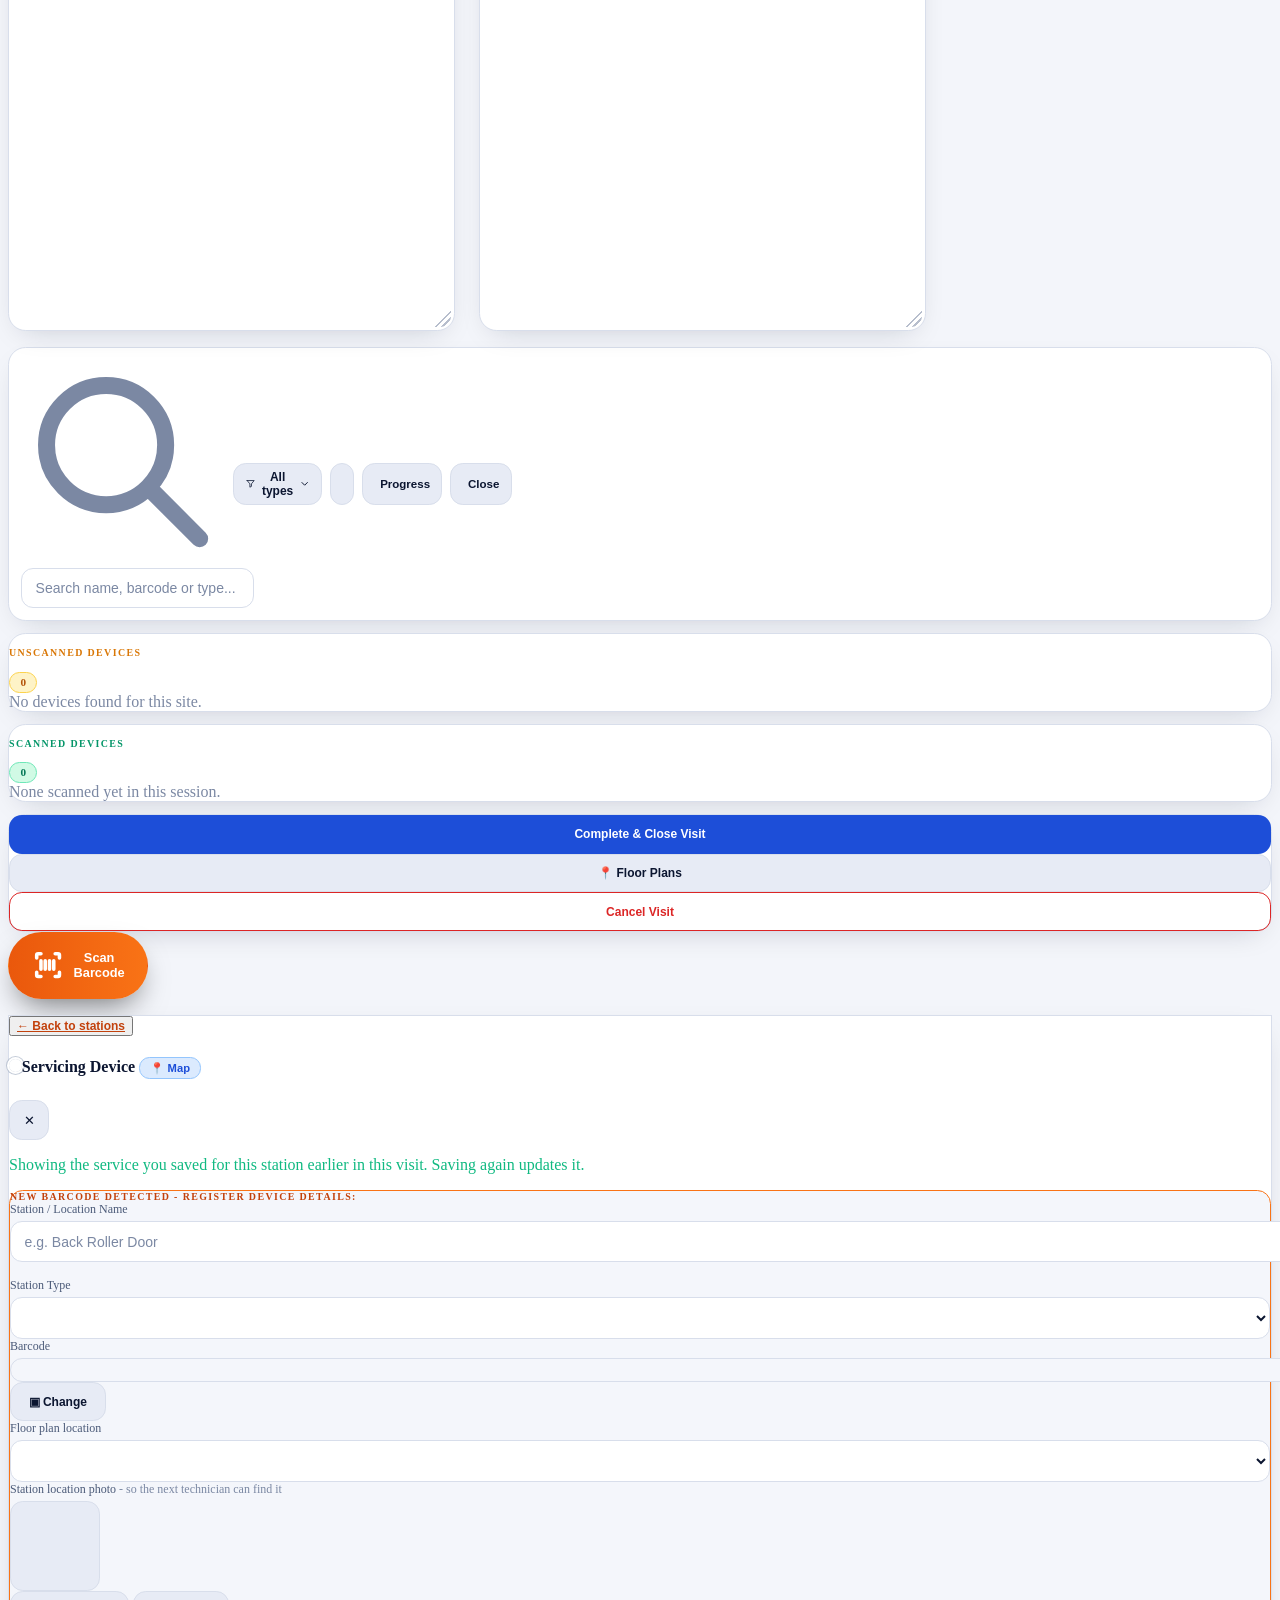
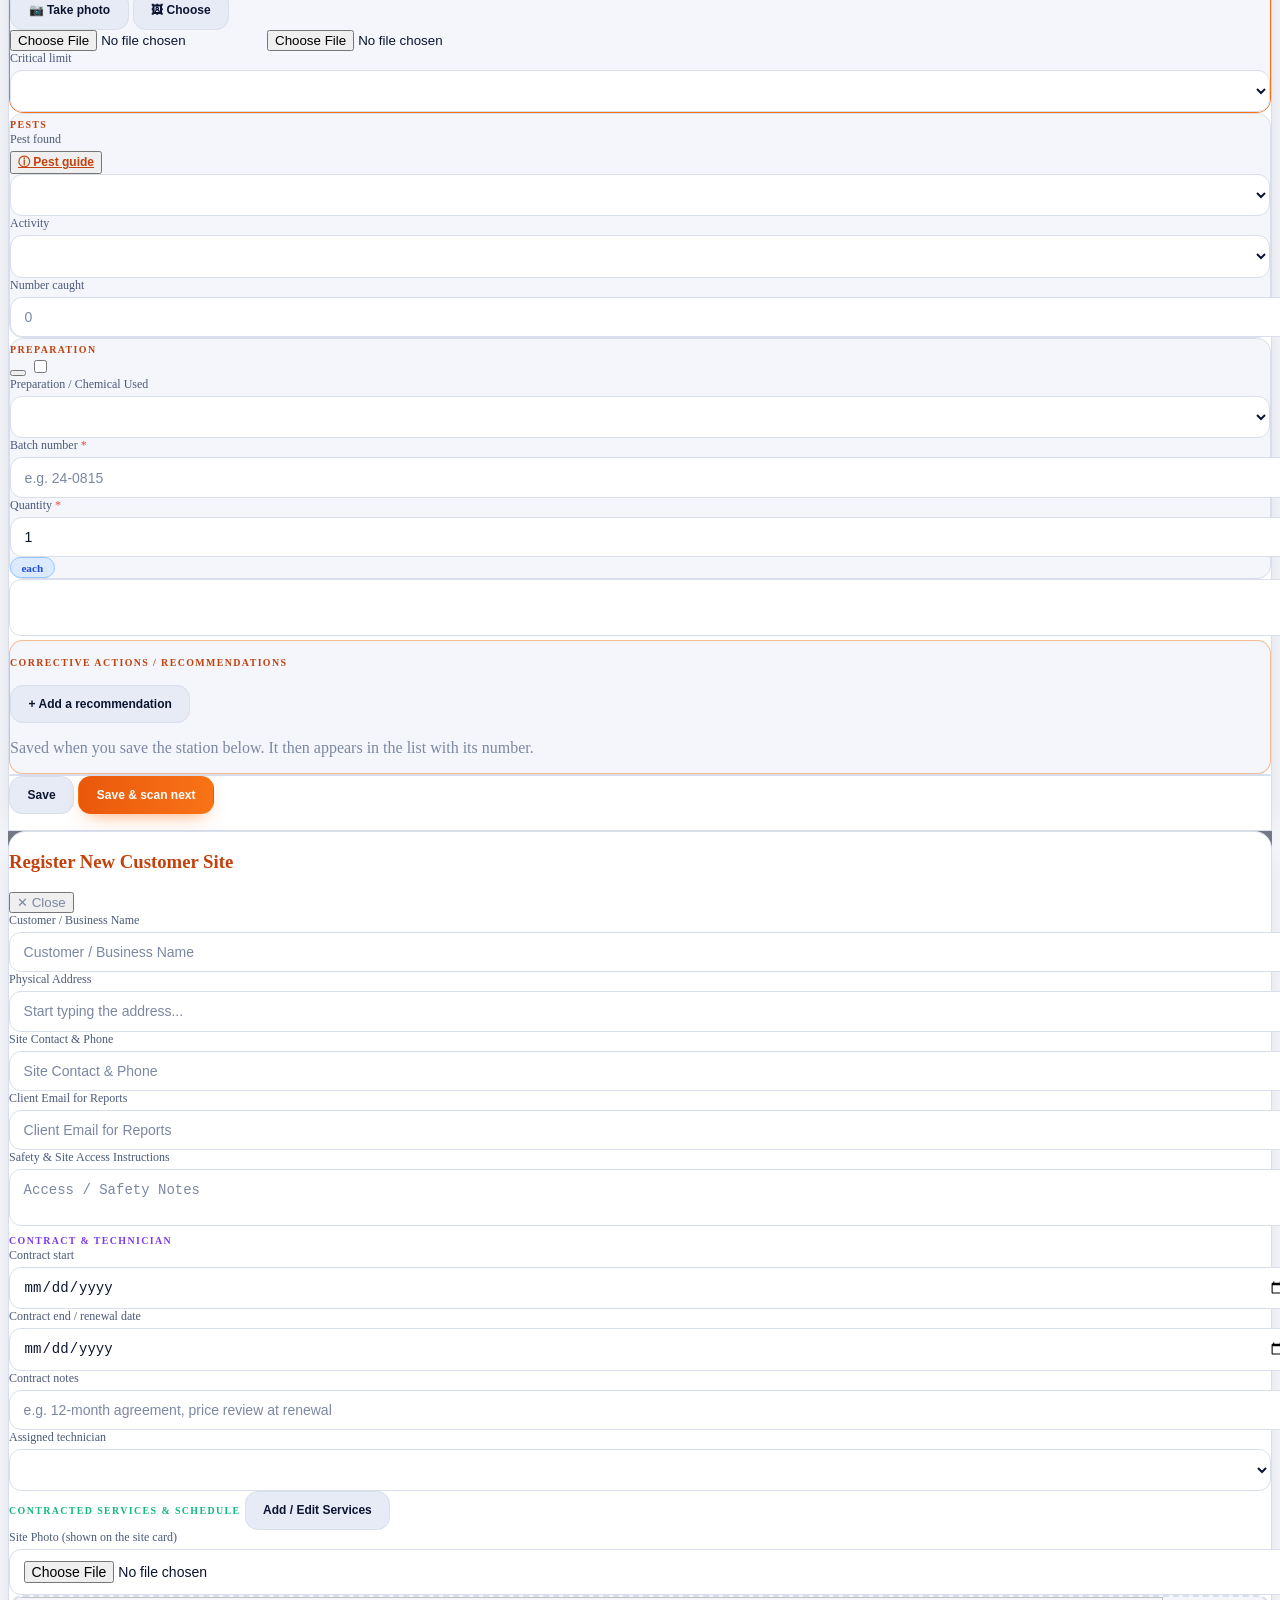
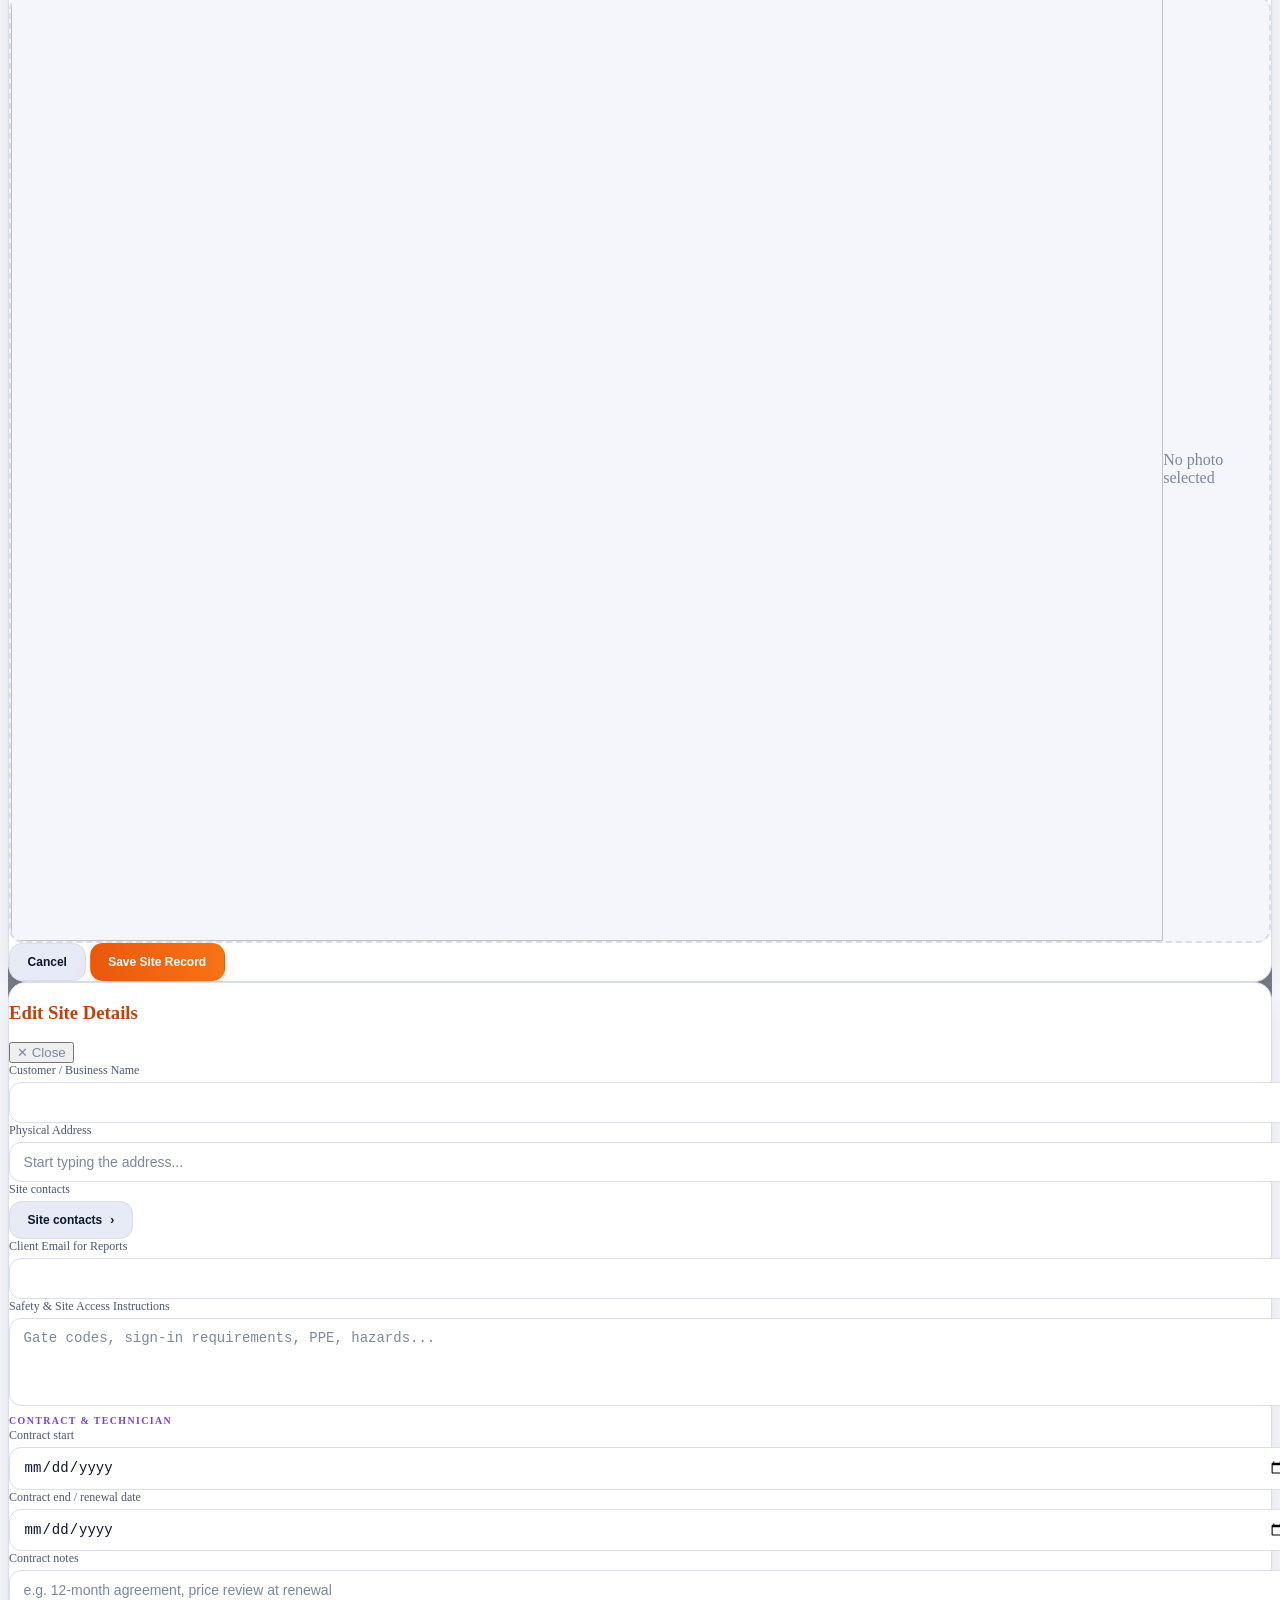
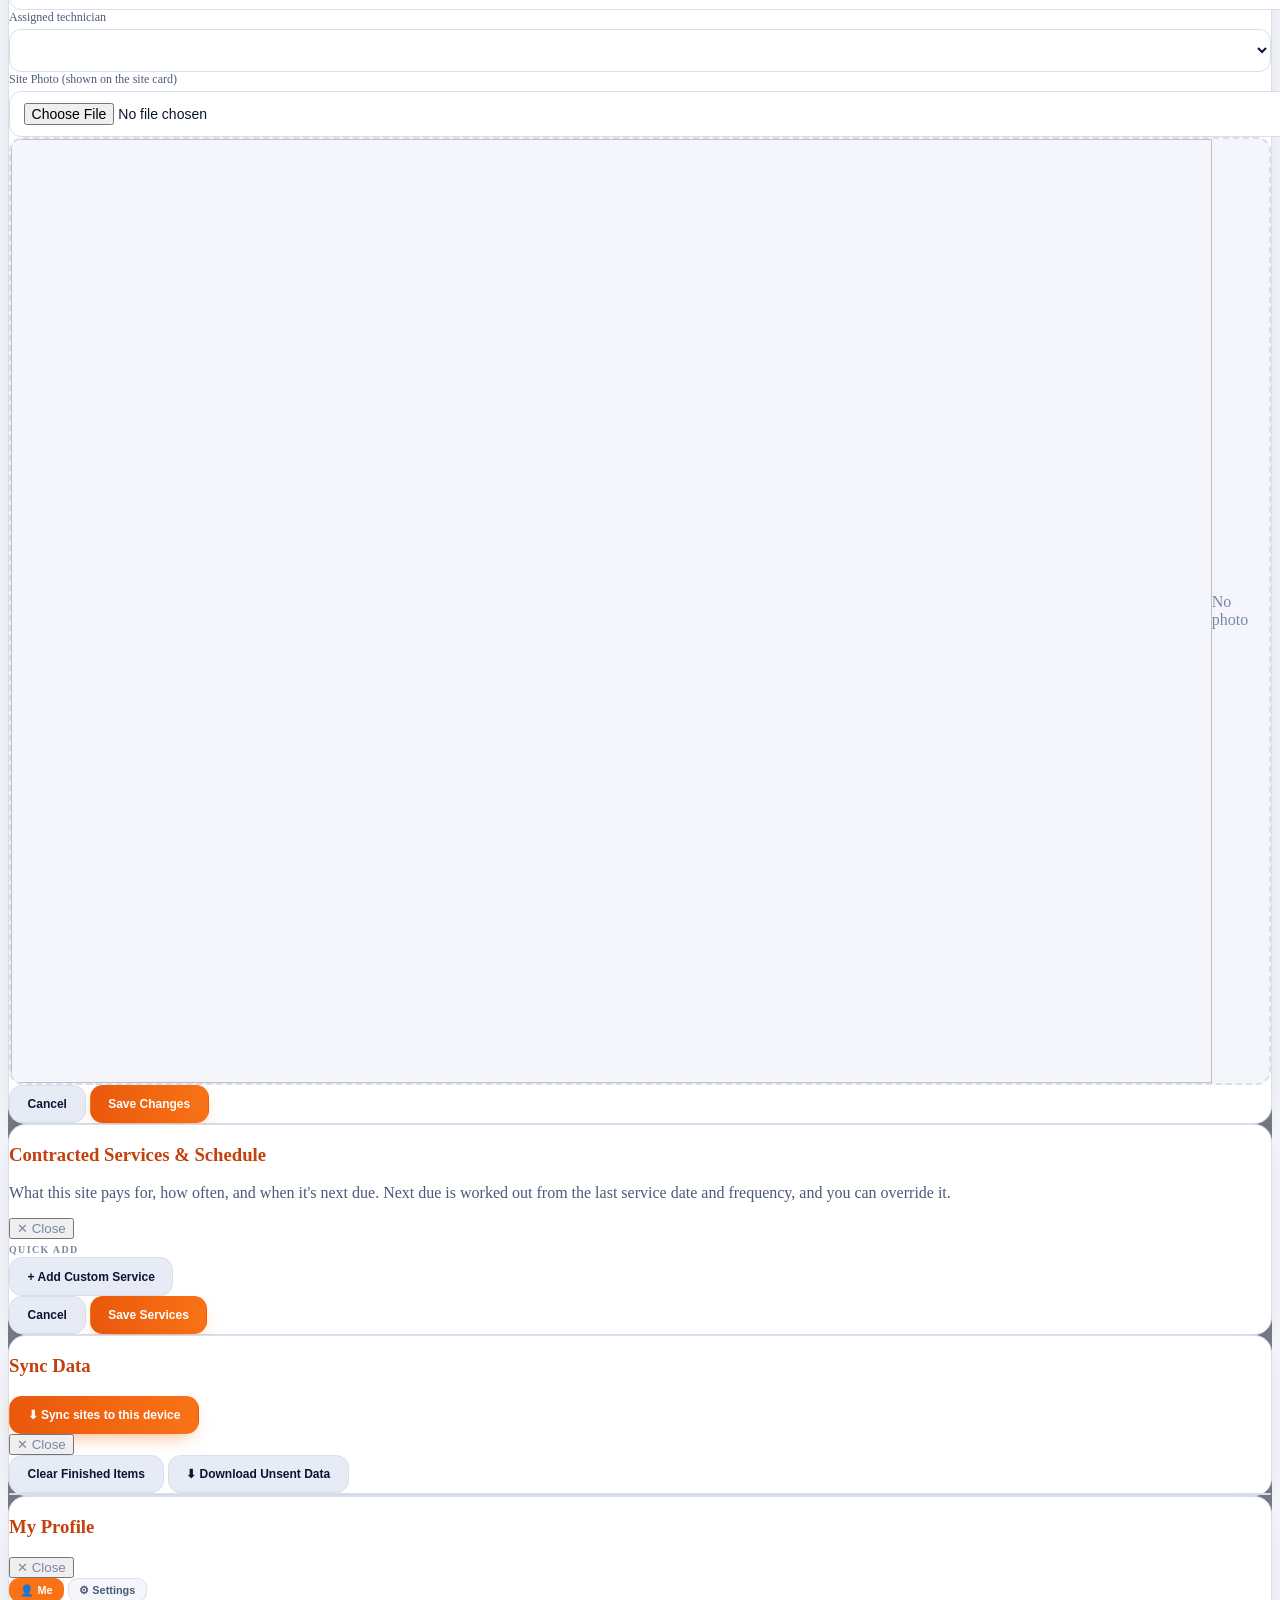
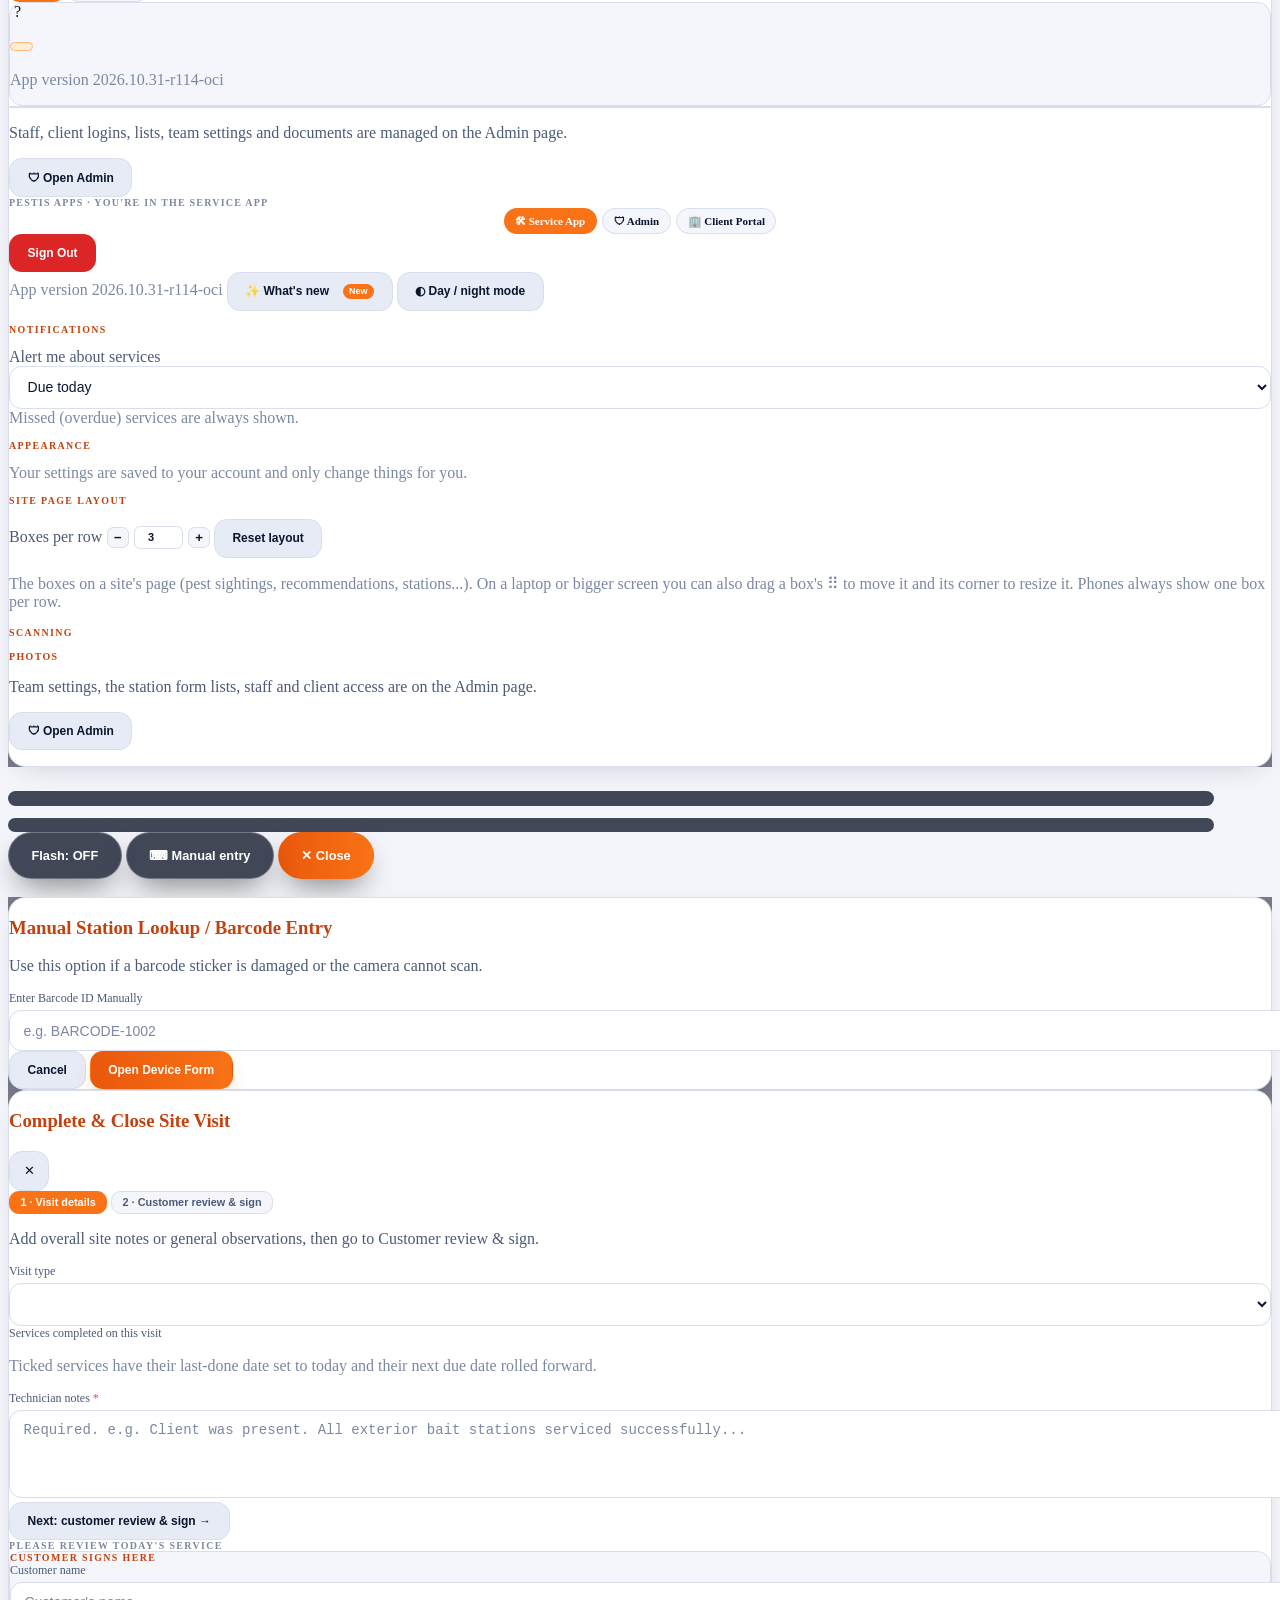
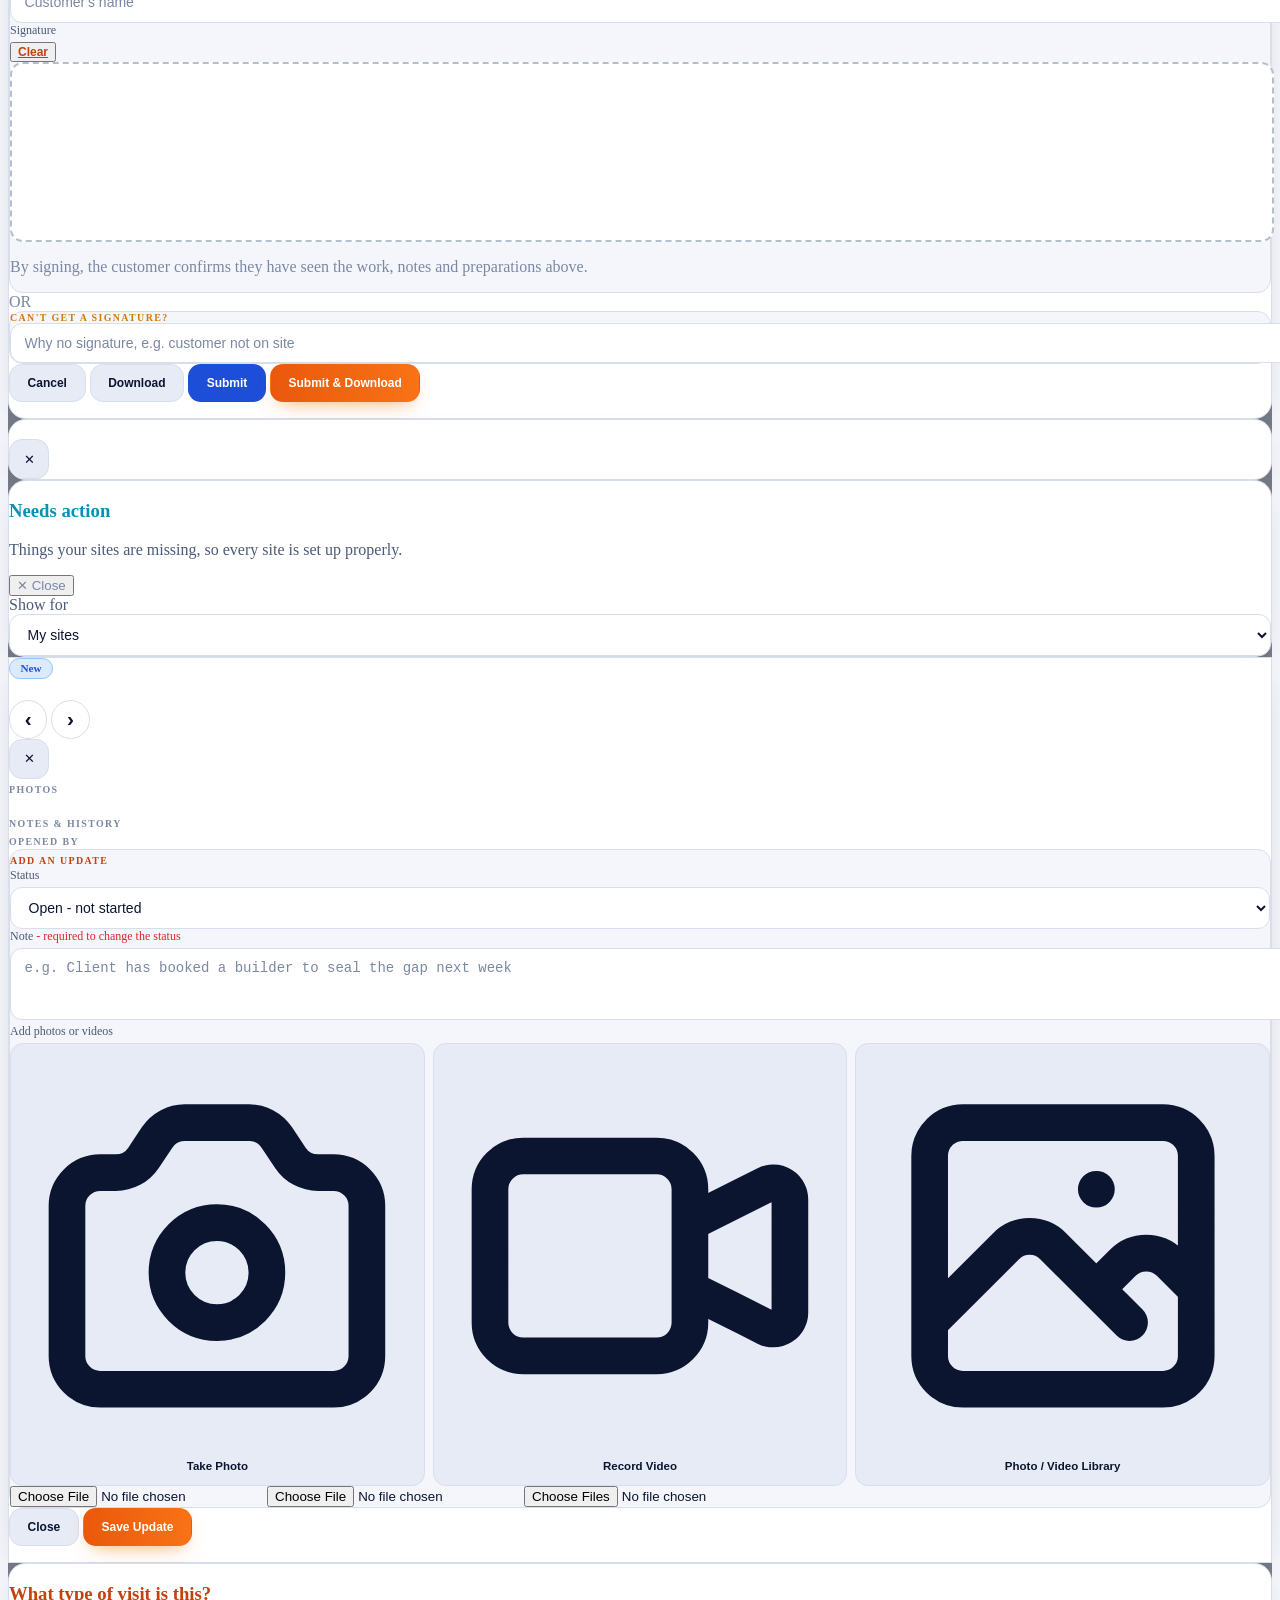
==== commit de0b59a0: "r114: simple breach list on visit reports, floor plans open on a plan, smoother line graphs, no red " ====
--- a/index.html
+++ b/index.html
@@ -2280,7 +2280,7 @@
         const SITE_IMG_PREFIX = 'site-covers';           // site card photos live in the same bucket under this folder
         const SIGNED_URL_SECONDS = 7 * 24 * 60 * 60;     // photo links stay valid for 7 days (saved on the device and reused)
         const PERM_HINT = ' Only approved staff can change a site - check you are approved in Admin › Users.';
-        const APP_VERSION = '2026.10.31-r113-oci';
+        const APP_VERSION = '2026.10.31-r114-oci';
         const LIMITS_ON = true;   // critical limits are on (one switch for them all)
         // after Check for updates, tidy the address bar
         try { if (/[?&]fresh=/.test(location.search)) history.replaceState(null, '', location.pathname + location.hash); } catch (e) {}
@@ -9018,7 +9018,7 @@
                 siteName: selectedClient.Name, address: selectedClient.Address || '', completed: v.endedAt || v.date || Date.now(), type: visitTypeOf(v), tech: v.technician || '',
                 start: v.startedAt || (entries[0] && entries[0].at) || null, end: v.inProgress ? null : (v.endedAt || v.date), inProgress: !!v.inProgress,
                 stationsChecked: new Set(entries.map(e => e.barcode)).size, services: v.servicesCompleted || [], notes: v.summaryNote || '',
-                breaches: visitLimitBreaches(v).map(x => `${x.name} · ${x.rule.species}: ${x.total} caught in ${monthName(x.month)}, this station's limit ${x.rule.max} a month (${x.total - x.rule.max} over) - critical limit ${x.limit.name}`),
+                breaches: Array.from(new Set(visitLimitBreaches(v).map(x => x.name))),   // (just the stations; the report lists them)
                 added: v.inProgress ? visitStationChanges(selectedClient.id).added : (v.stationsAdded || []),
                 removed: v.inProgress ? visitStationChanges(selectedClient.id).removed : (v.stationsRemoved || []),
                 entries: entries.map(e => ({ name: e.name, barcode: e.barcode, type: e.type, activity: e.activity, acts: [e.activity].concat((e.pests || []).map(x => x.activity)), breach: breached.has(e.barcode),
@@ -14998,6 +14998,14 @@
 //   svc = Service App (index.html), adm = Admin (admin.html), cli = Client Portal (client.html - written for clients)
 const WN = (() => {
     const LOG = [
+        { rev: 'r114', date: '2026-10-31', v: { svc: '2026.10.31-r114', adm: '2026.10.31-a51', cli: '2026.10.31-p66' },
+            svc: ['Visit report: the critical limit breach box simply lists the stations over their limit (the station records below show what was found)'],
+            adm: ['Reports: the line graphs are smoother, with a soft shading under each line and neater points',
+                  'Third line breaches report: no red box on top - the breaches are listed below'],
+            cli: ['Floor plans: the tab opens straight on a floor plan - pick the building and the floor plan from the drop-downs',
+                  'Visit report: the critical limit breach box simply lists the stations over their limit',
+                  'Reports: the line graphs are smoother, with a soft shading under each line and neater points',
+                  'Third line breaches report: no red box on top - the breaches are listed below'] },
         { rev: 'r113', date: '2026-10-31', v: { svc: '2026.10.31-r113', adm: '2026.10.31-a50', cli: '2026.10.31-p65' },
             svc: ['Visit report colours: red for a critical limit breach or high activity, amber for a pest caught or medium activity, green for low or no activity',
                   'Visit report: a long list of critical limit breaches carries on over the next pages (it could run off the page and leave the first page blank), and each coloured row has a clear line between it and the next'],
@@ -15436,7 +15444,7 @@
 /* PESTIS-VISITPDF:BEGIN - the visit report PDF and the A4 pest map (identical in the Service App and the Client Portal; edit visitpdf_shared.js and run sync_visitpdf.py) */
 // Each app turns its own visit into the plain description below, so the report is the same wherever it's downloaded:
 //   { siteId, id (the visit's, if it has reached the server), siteName, address, completed, type, tech, start, end, inProgress, stationsChecked, services: [..], notes,
-//     breaches: ['line', ..], entries: [{ name, barcode, type, activity, acts (every activity on the check), breach (took the station over a critical limit), pests, prep, notes }],
+//     breaches: ['station name', ..] (stations the visit took over a critical limit), entries: [{ name, barcode, type, activity, acts (every activity on the check), breach (took the station over a critical limit), pests, prep, notes }],
 //     added / removed: [{ name, barcode, type }] (stations installed or taken out on the visit),
 //     recs: [{ id, no, status, raised, station, barcode, text, closed, note }],
 //   Stations, recommendations and the visit link to the Client Portal.
@@ -15695,7 +15703,8 @@
         };
 
         header();
-        if ((v.breaches || []).length) alert(['CRITICAL LIMIT BREACH'].concat(v.breaches));
+        // the stations over a critical limit, as a simple list (the station records below show what was found)
+        if ((v.breaches || []).length) alert([`CRITICAL LIMIT BREACH · ${v.breaches.length} station${v.breaches.length === 1 ? '' : 's'} over the limit`, v.breaches.map(n => String(n).replace(/ /g, ' ')).join(',  ')]);   // (a name never splits over two lines)
         facts([['Arrived', v.start ? time(v.start) : '-'], ['Left', v.inProgress ? 'In progress' : time(v.end || v.completed)],
             ['Time on site', v.inProgress ? '-' : dur(v.start, v.end || v.completed)], ['Stations checked', v.stationsChecked != null ? v.stationsChecked : new Set((v.entries || []).map(e => e.barcode)).size]]);
         if ((v.services || []).length) para('Services completed: ' + v.services.join(', '));
